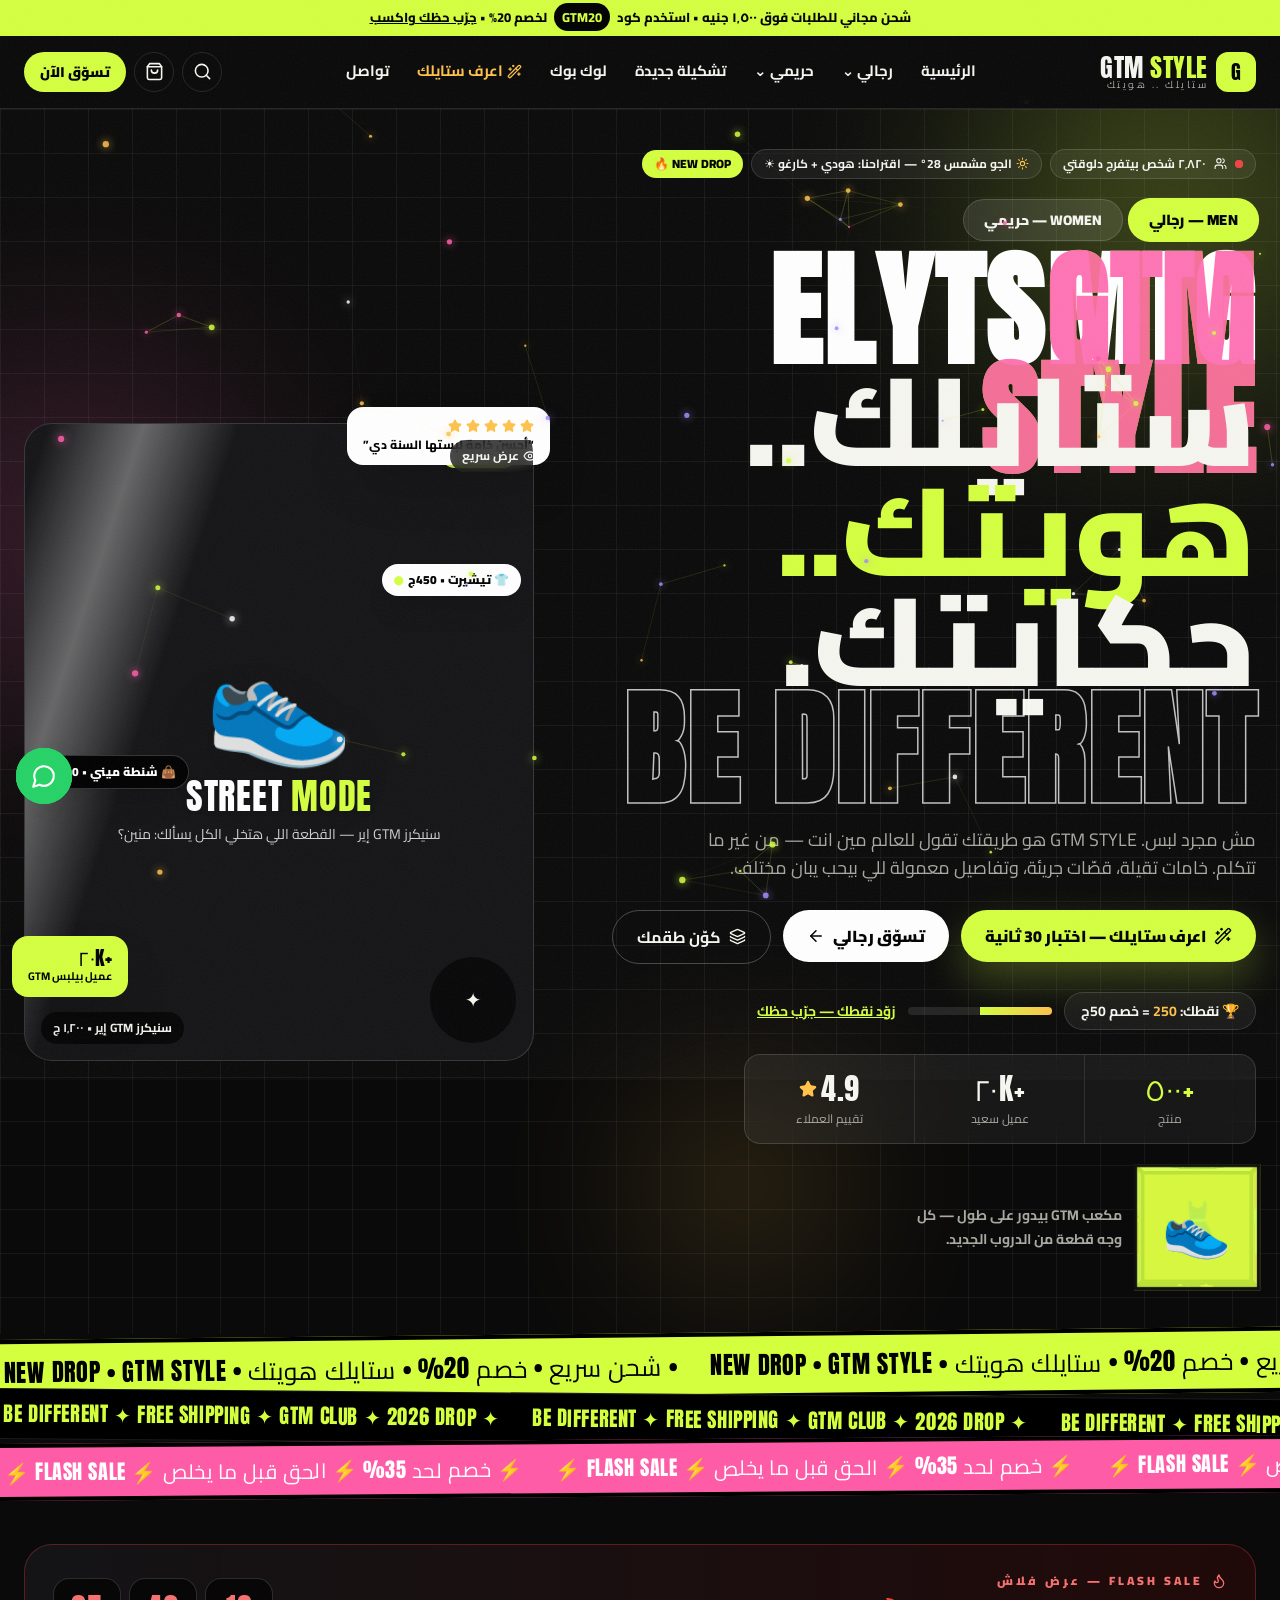
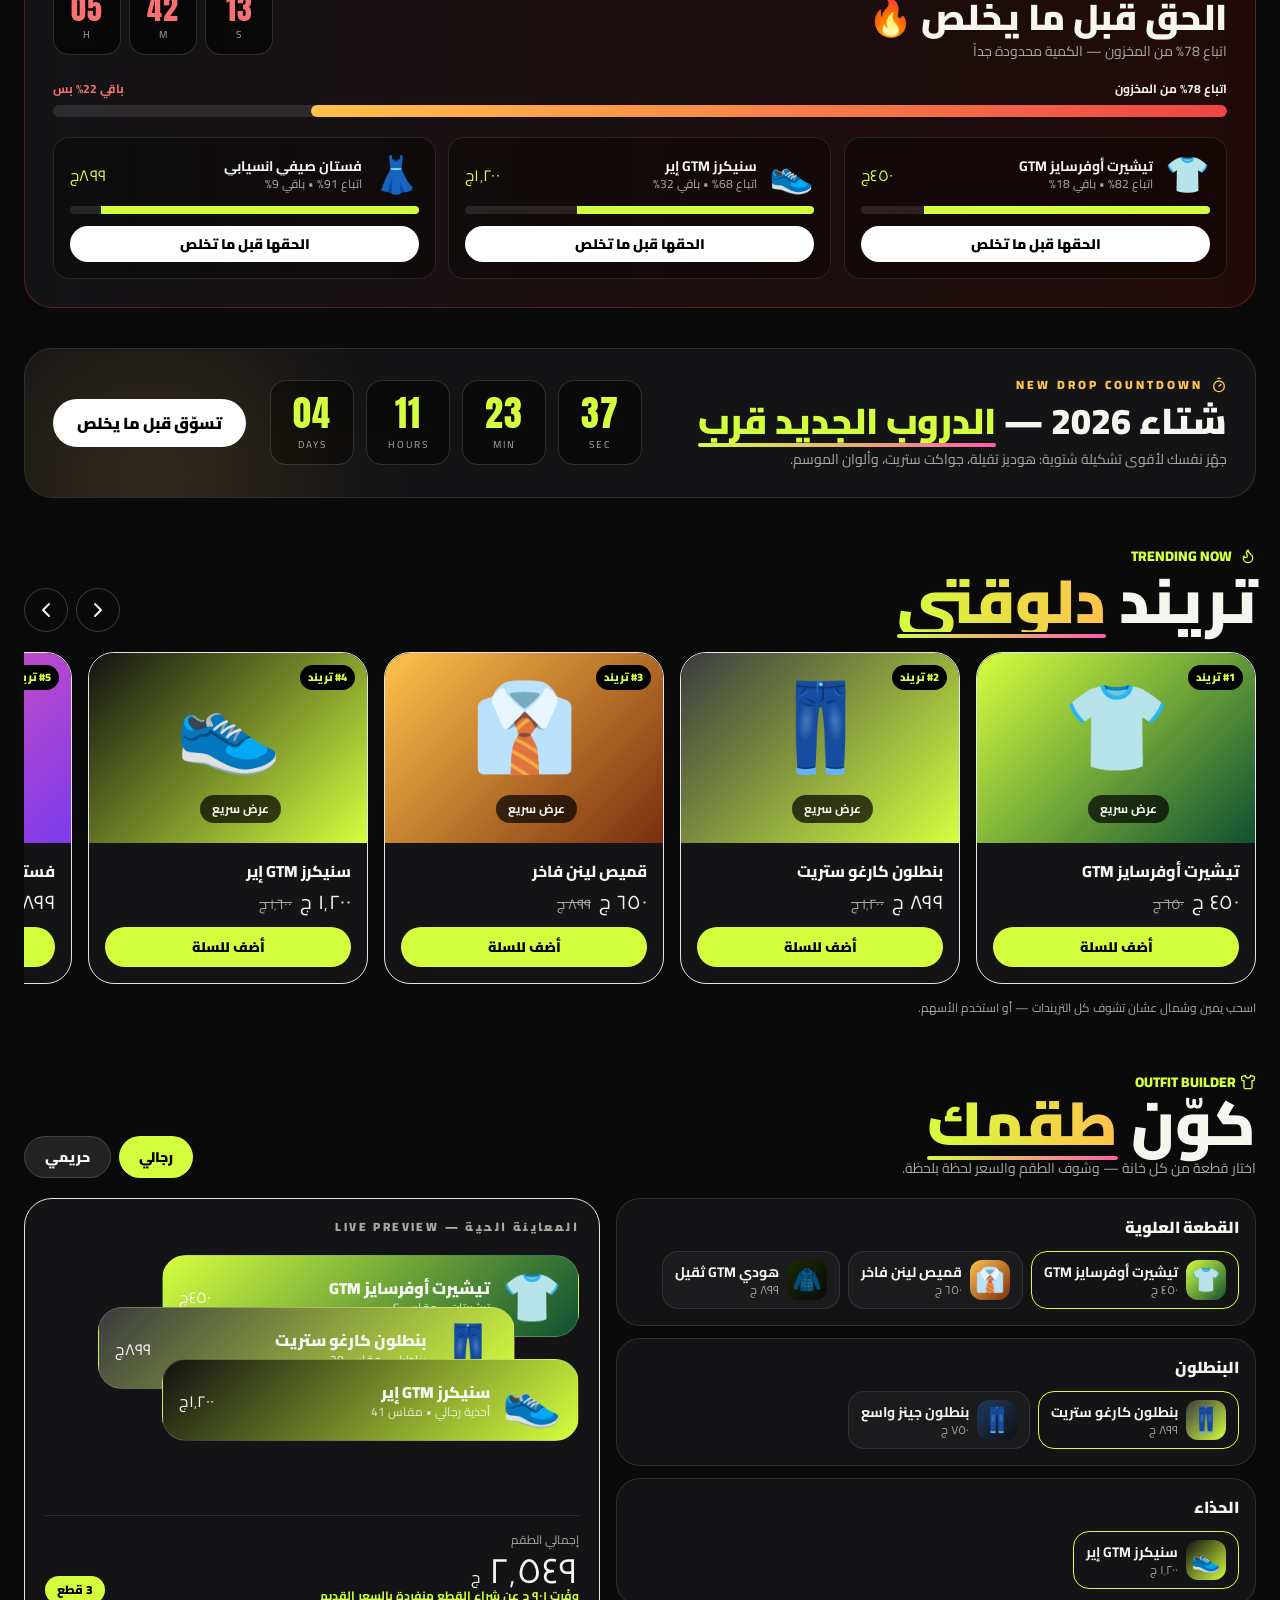
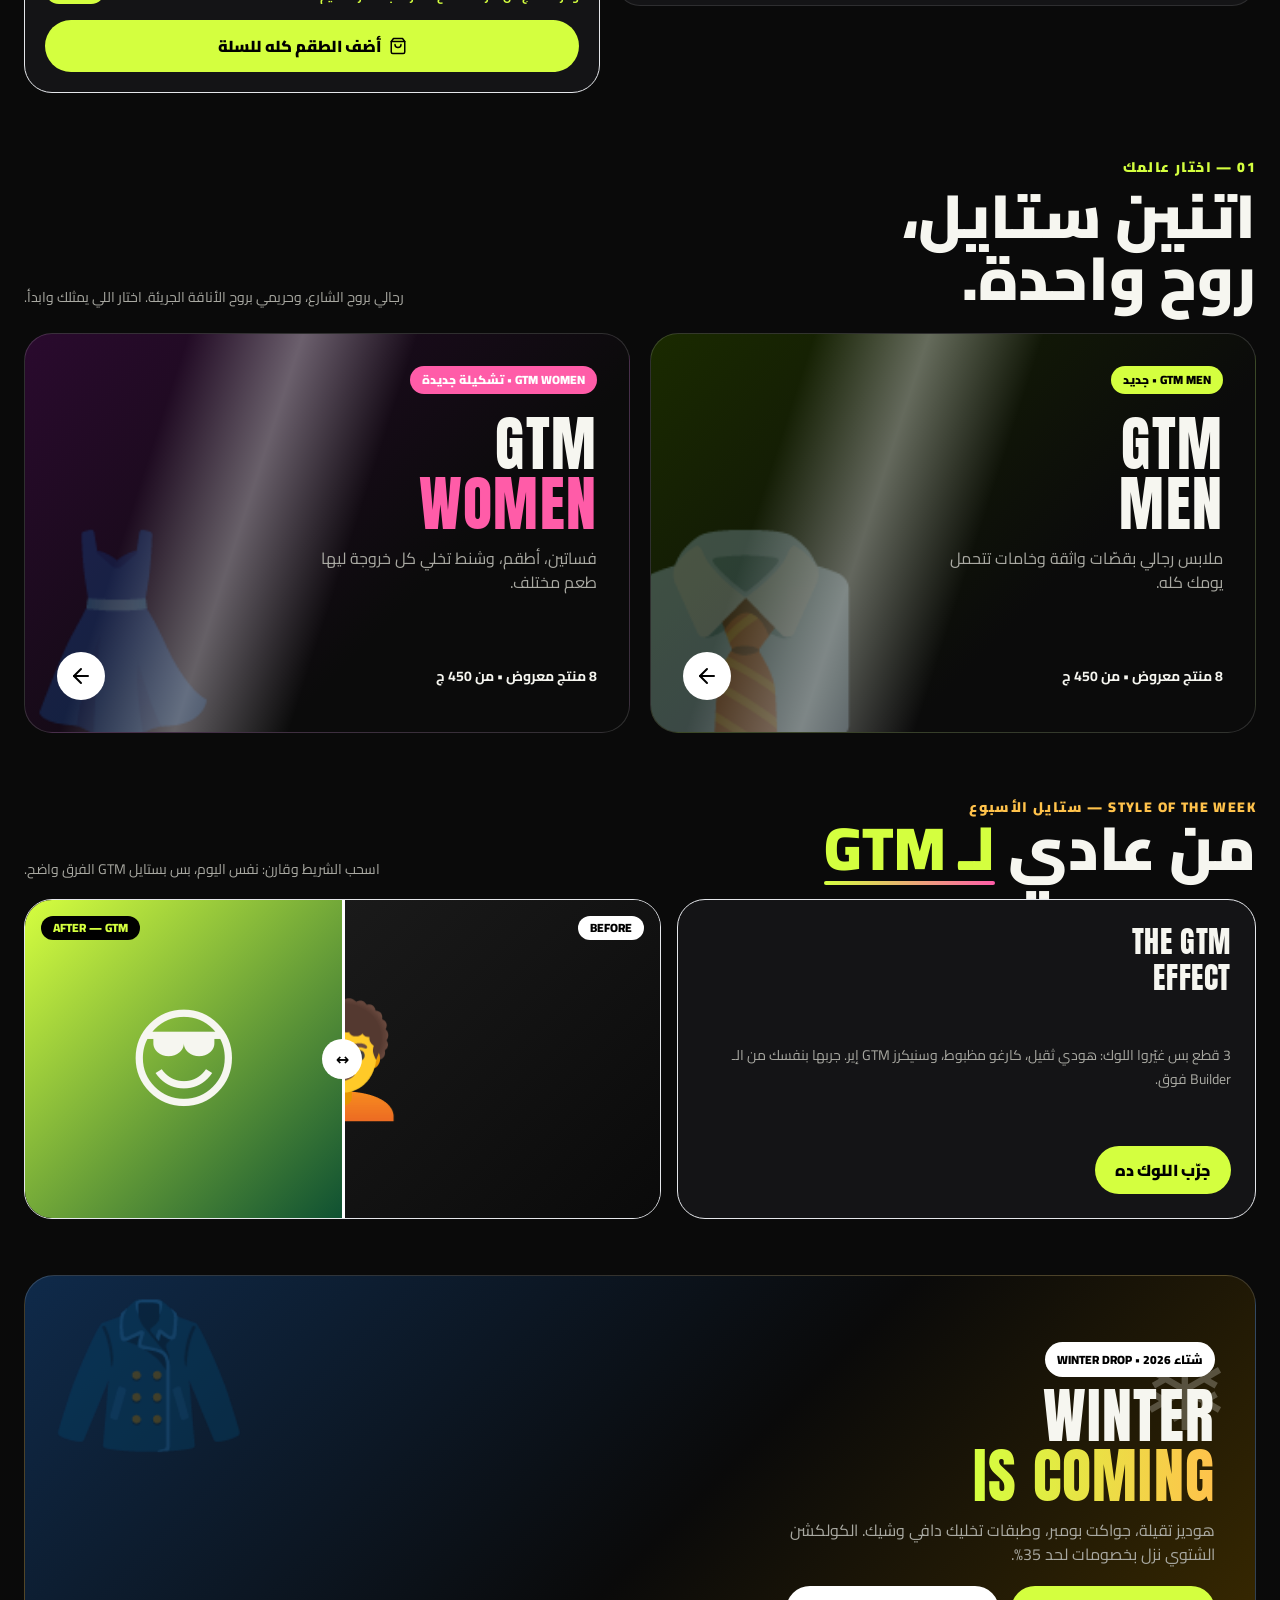
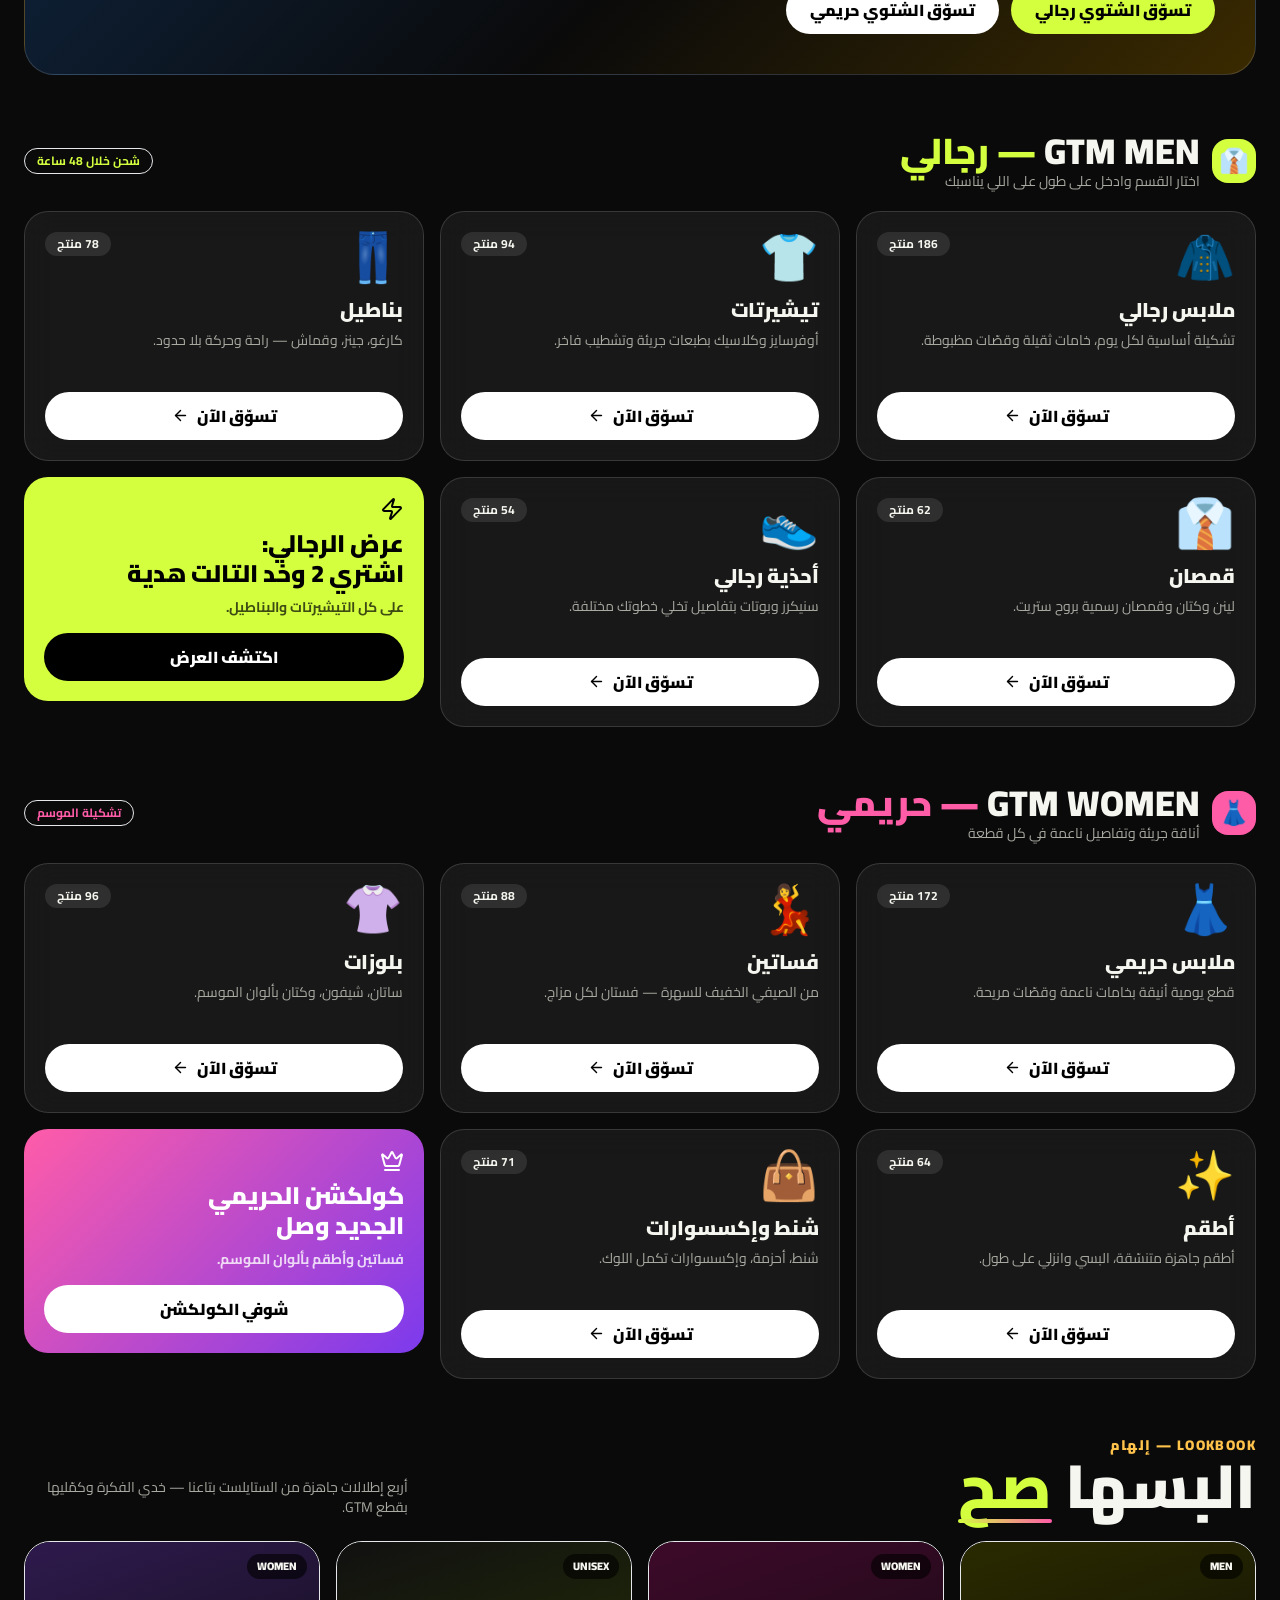
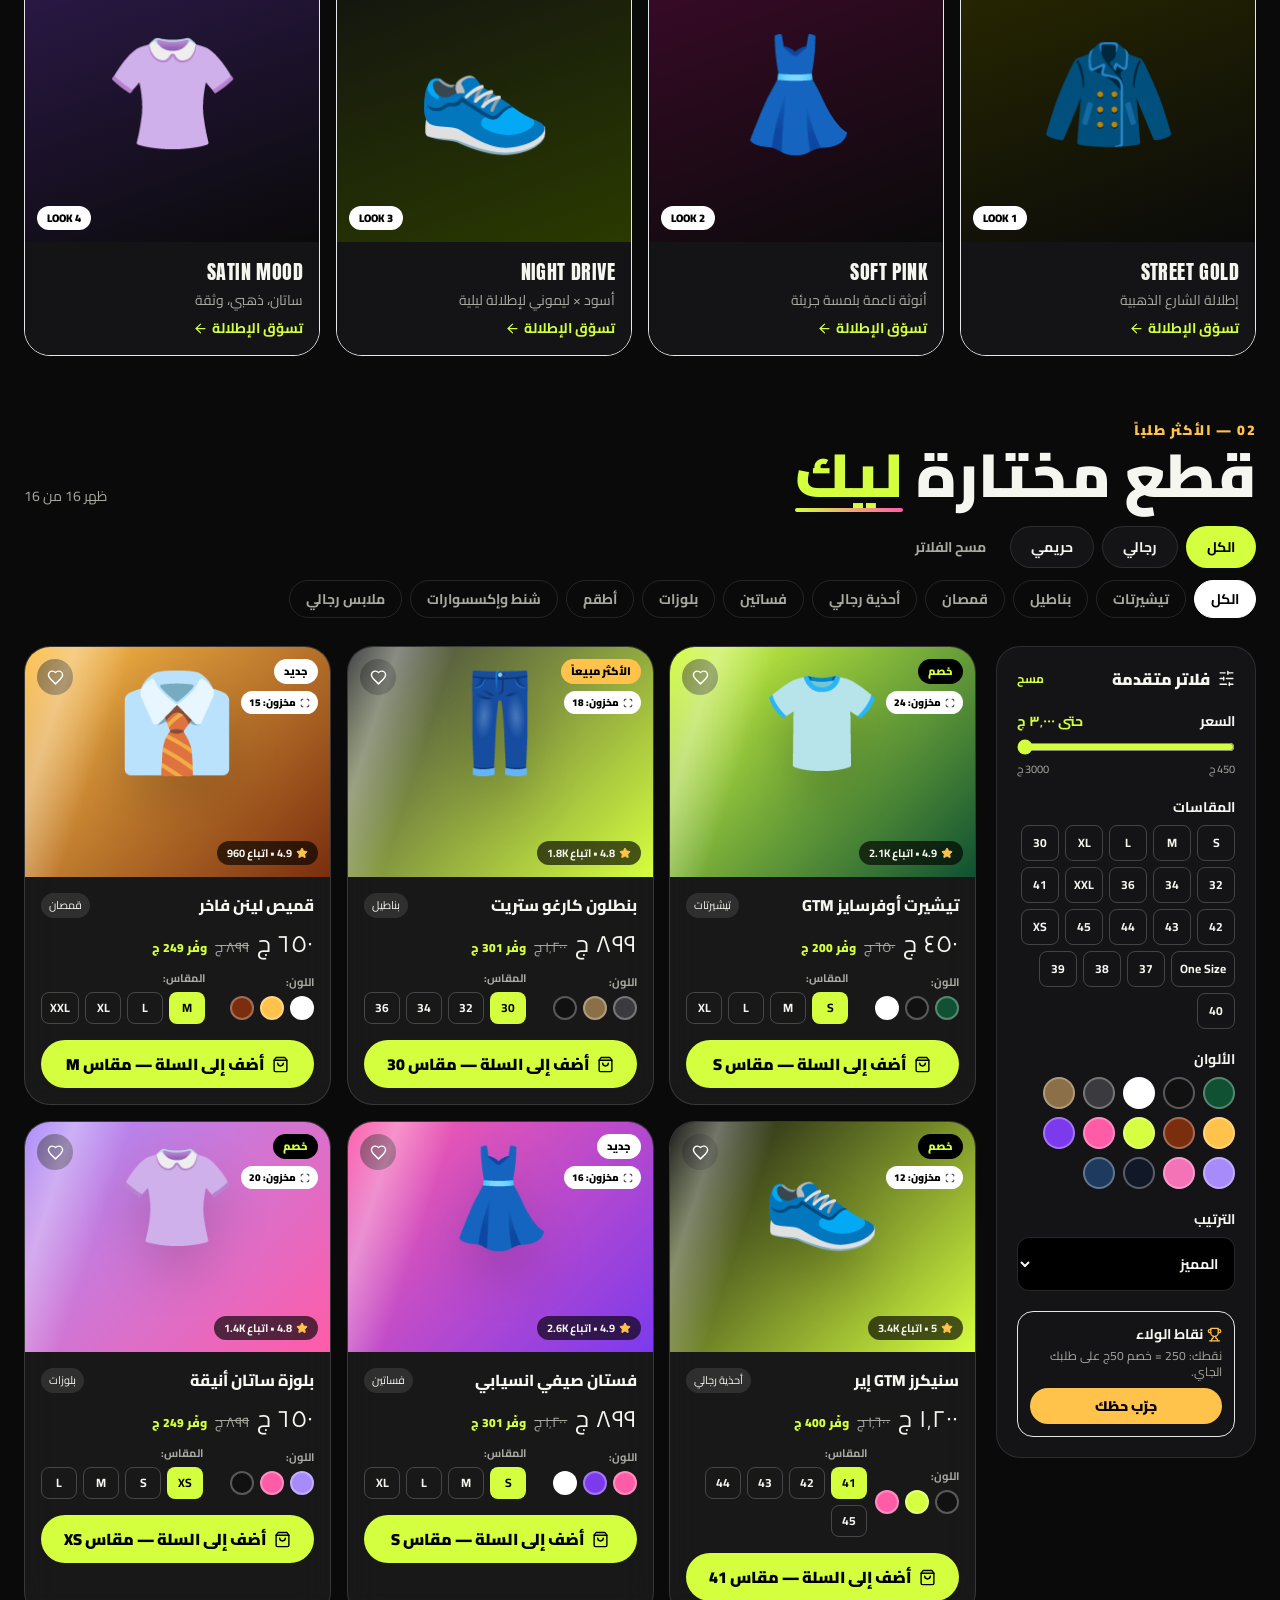
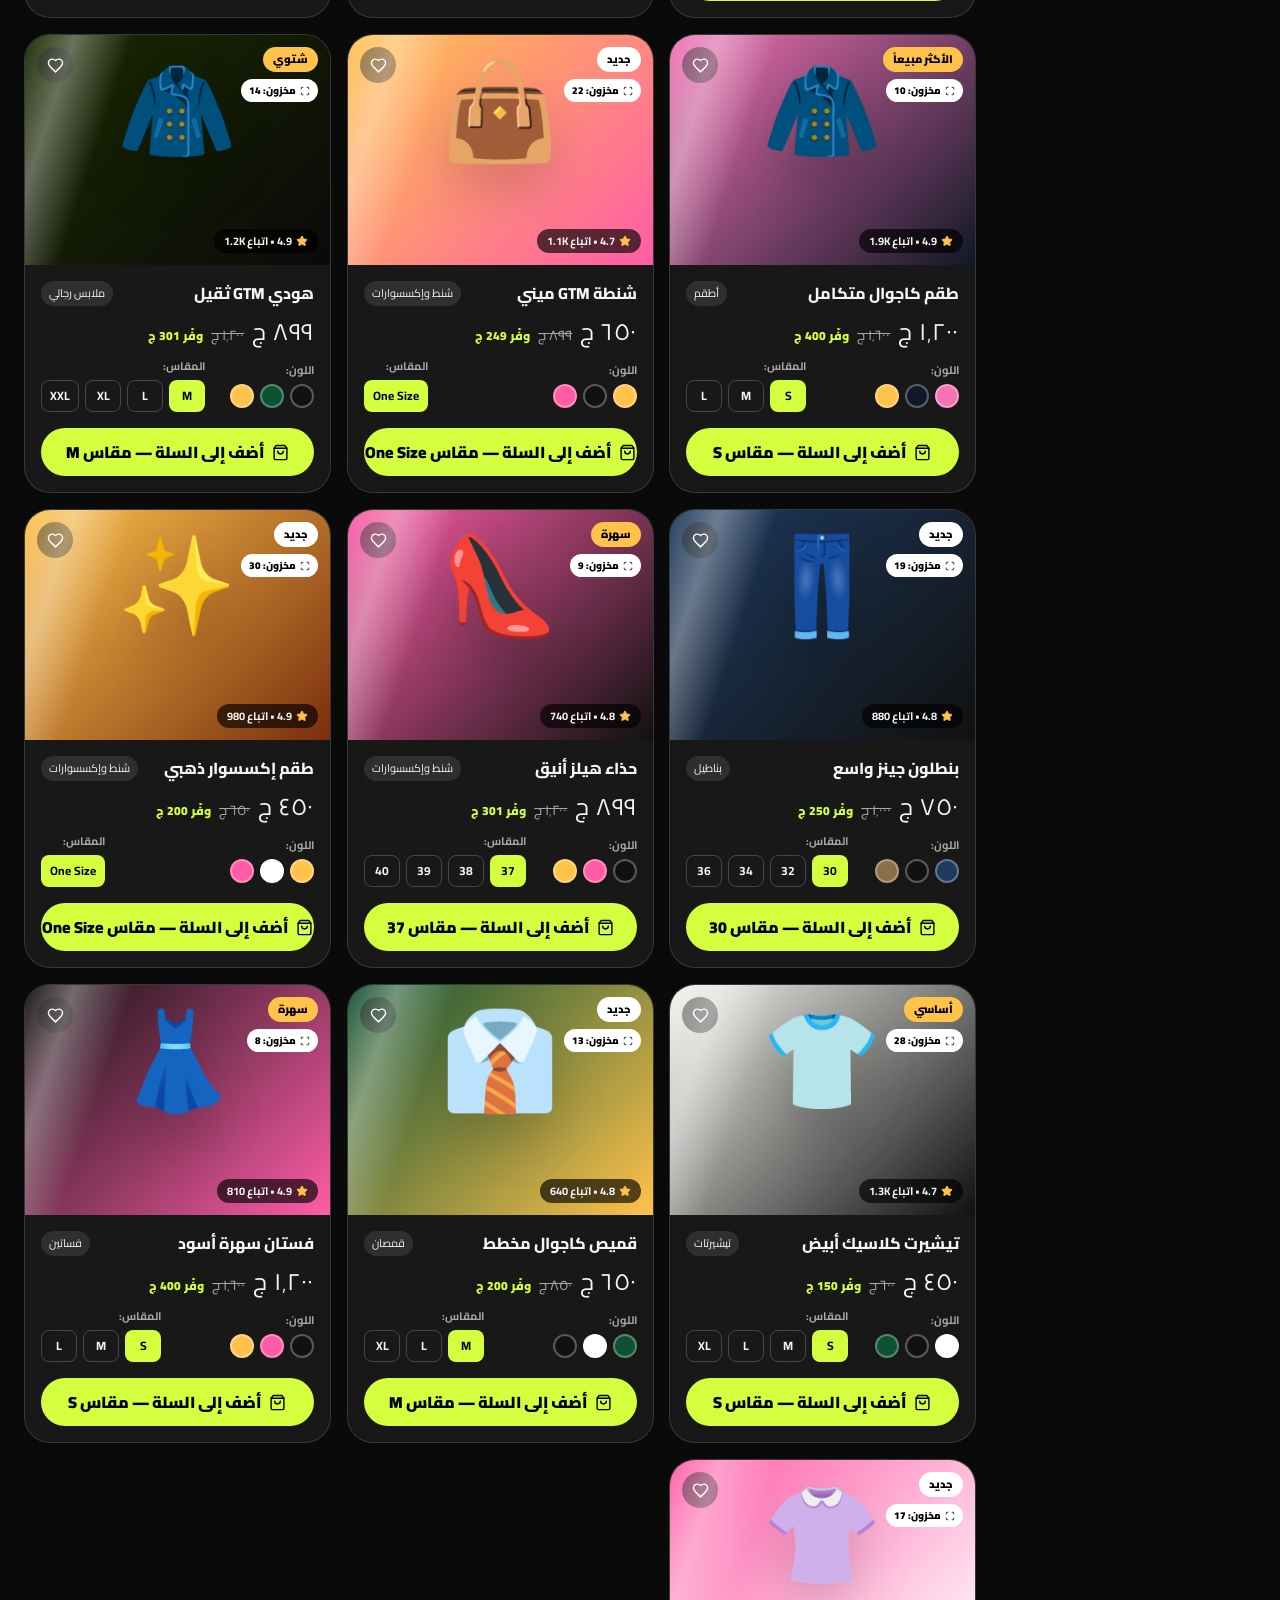
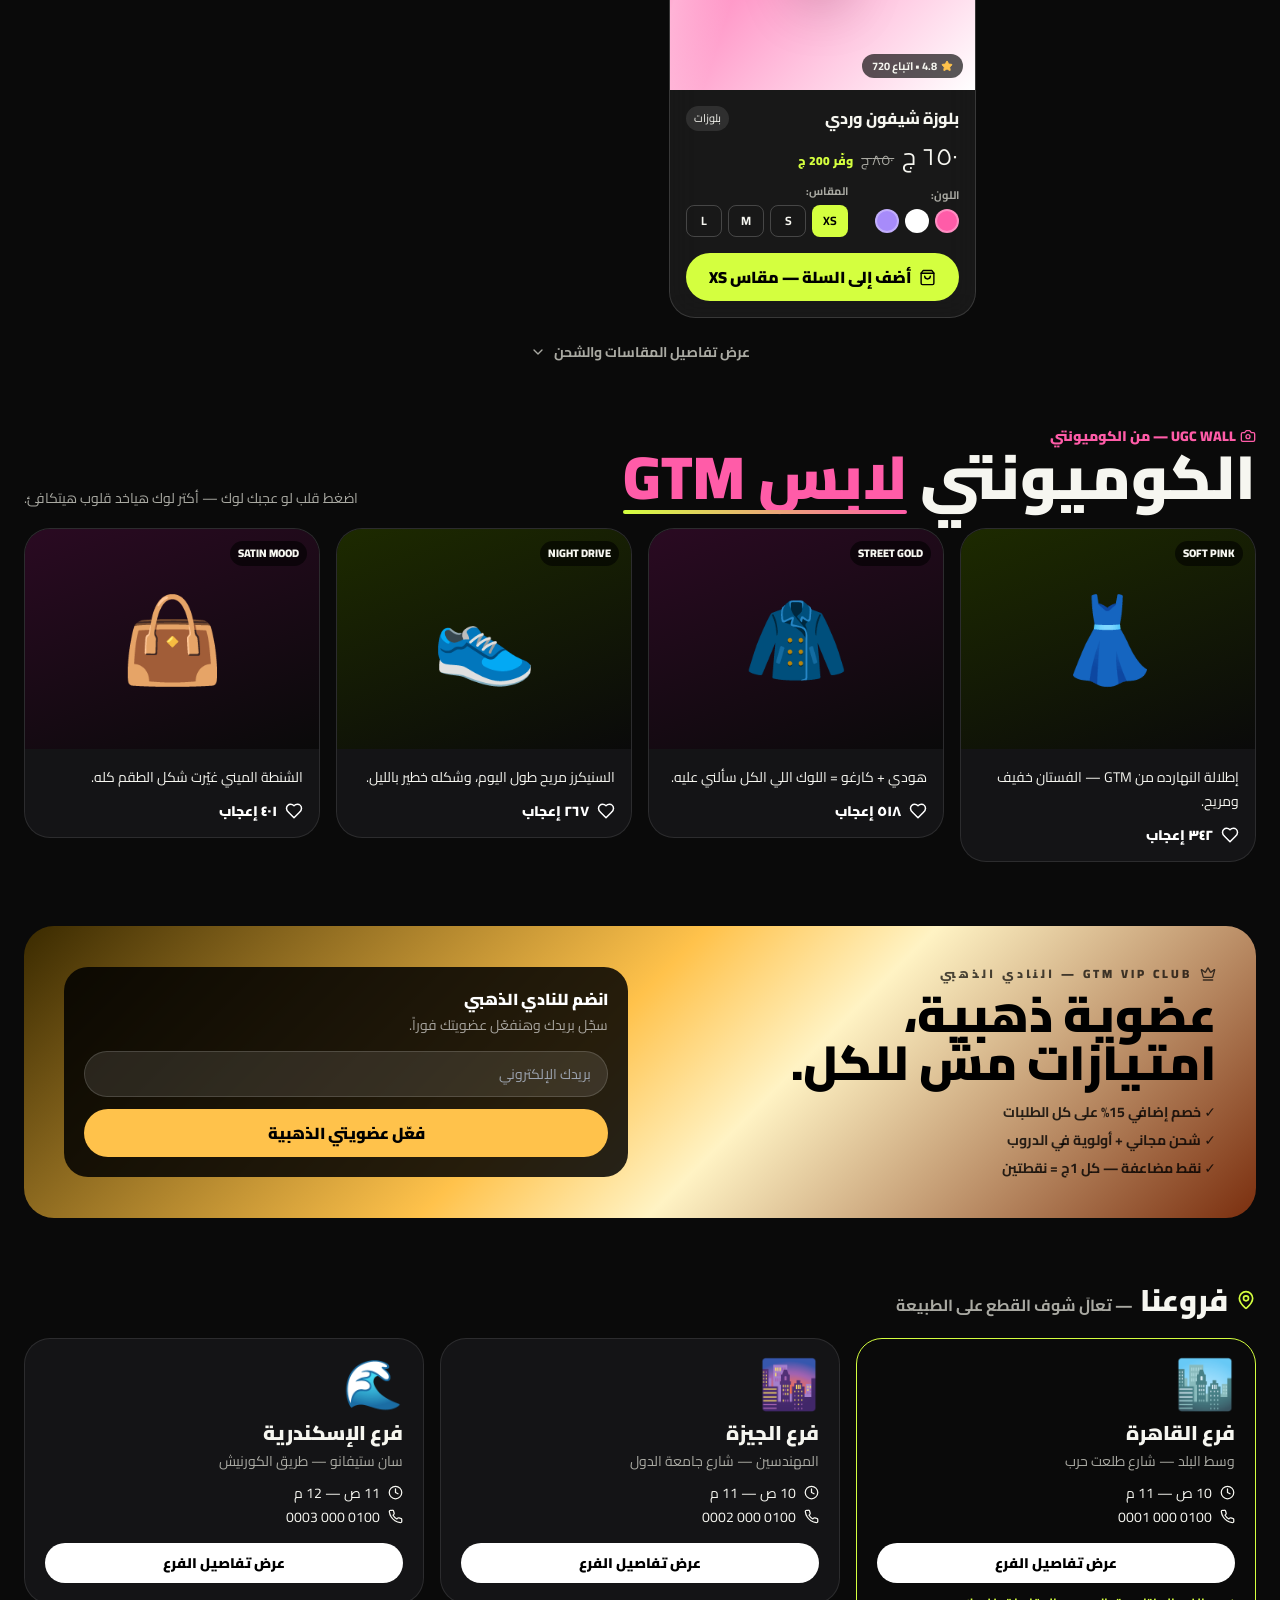
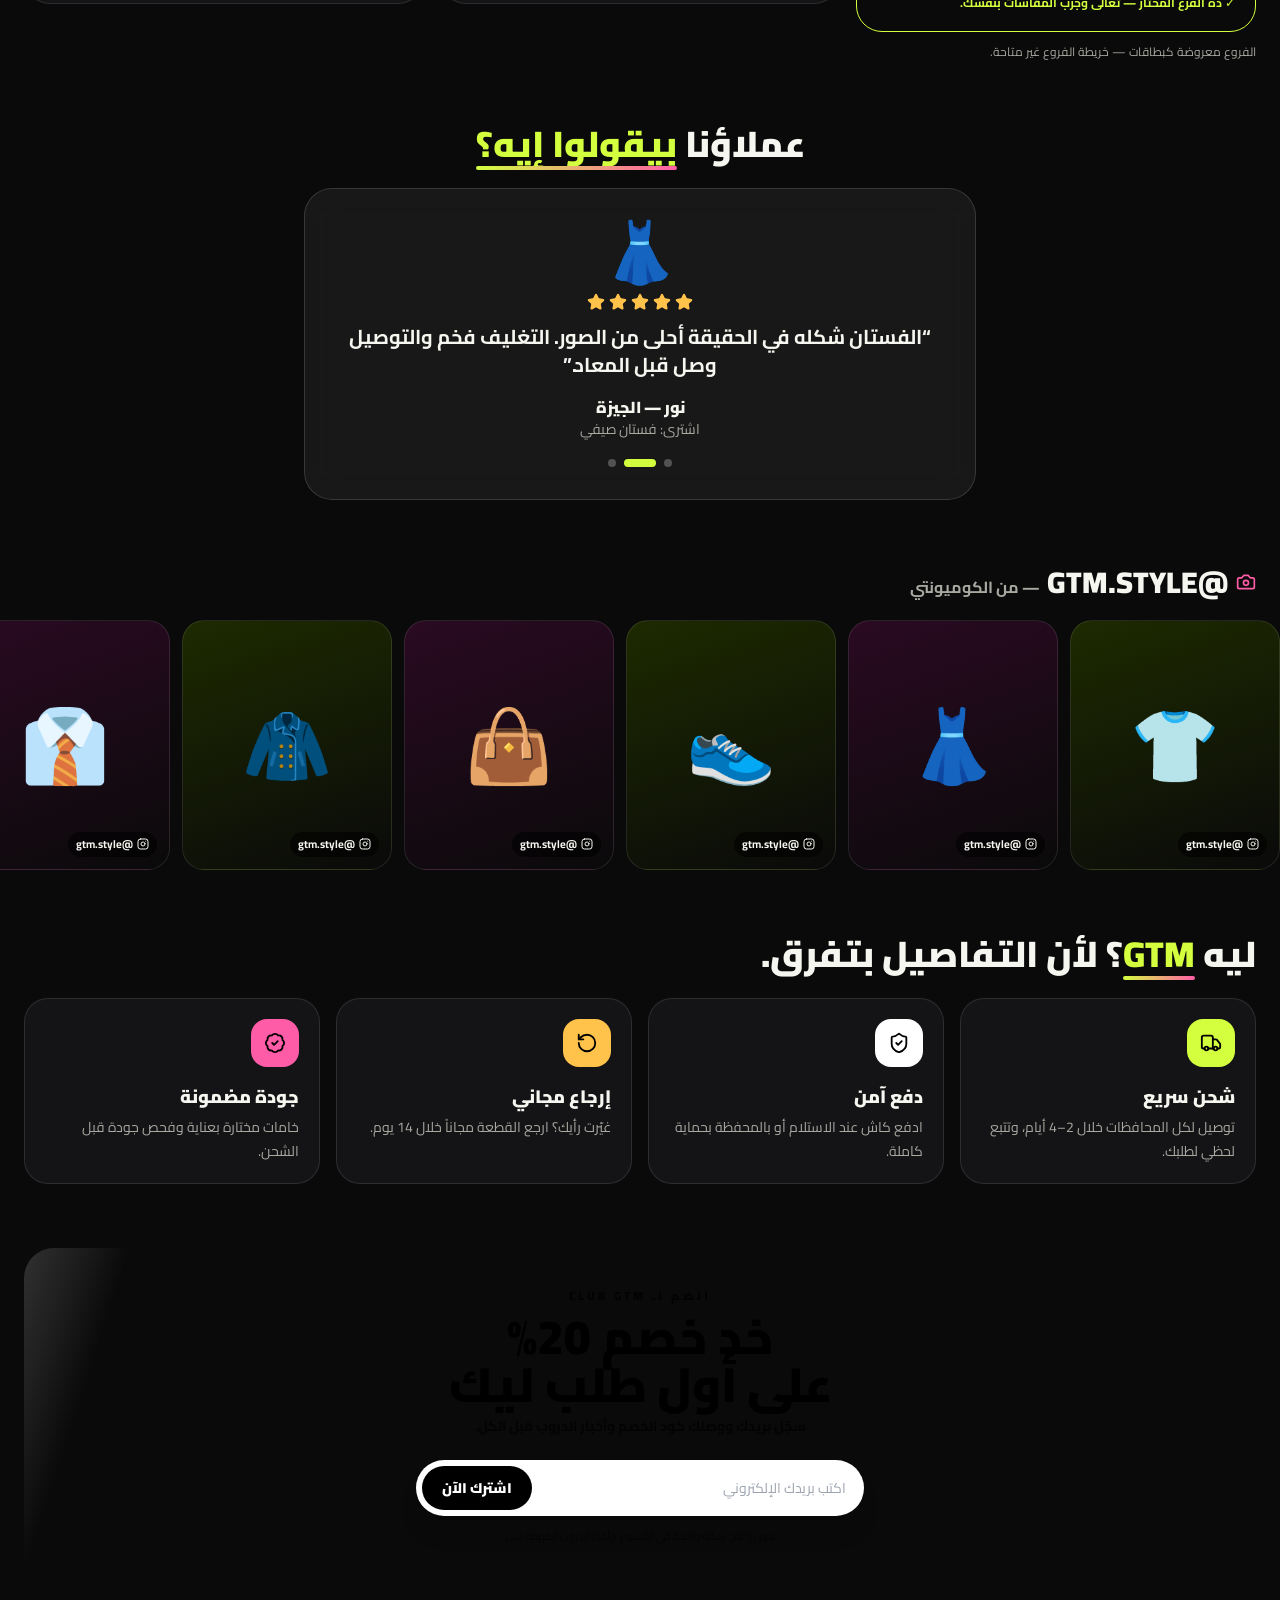
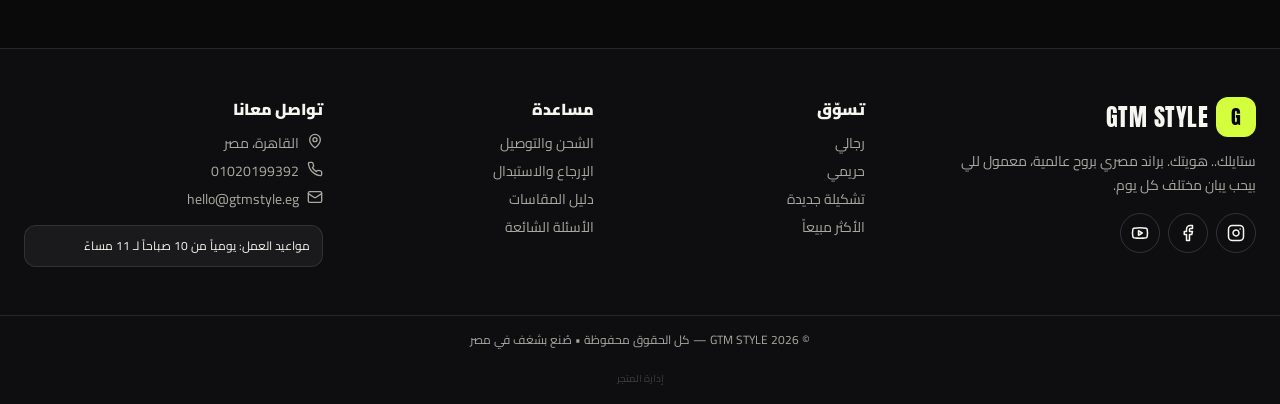
==== index.html @ 3857c2f4 "Update print statement from 'Hello' to 'Goodbye'" ====
<!DOCTYPE html>
<html lang="en">
<head><style>
@font-face {
  font-family: "Optimistic";
  font-style: normal;
  font-weight: 400 600;
  font-display: swap;
  src: url("/fonts/OptimisticAI_VF_Optimized.woff2") format("woff2");
}
@font-face {
  font-family: "Optimistic Mono";
  font-style: normal;
  font-weight: 400;
  font-display: swap;
  src: url("/fonts/OptimisticMono_W_TextRegular.woff2") format("woff2");
}
:where(html) {
  font-family: "Optimistic", system-ui, sans-serif;
}
:where(code, pre, kbd, samp) {
  font-family: "Optimistic Mono", ui-monospace, monospace;
}
</style><style data-metaai-safe-area>:root { scroll-padding-top: var(--safe-area-scroll-padding-top, 0px); }
[data-safe-area-inset-root]::before {
  background: inherit;
  content: "";
  height: var(--safe-area-inset-top, 0px);
  inset: 0 0 auto;
  pointer-events: none;
  position: fixed;
  z-index: 2147483647;
}
</style><script data-metaai-safe-area-runtime>// (c) Meta Platforms, Inc. and affiliates. Confidential and proprietary.

(() => {
  const params = new URLSearchParams(window.location.search);
  const rawInset = params.get('top_inset_px');
  const parsedInset = rawInset !== null && /^\d+$/.test(rawInset)
    ? Number(rawInset)
    : 0;
  const topInset = params.get('has_top_banner') === '1'
    ? Math.min(parsedInset, 256)
    : 0;
  document.documentElement.style.setProperty('--safe-area-inset-top', `${topInset}px`);
  document.documentElement.style.setProperty('--safe-area-scroll-padding-top', `${topInset}px`);

  function observeNavigation() {
    const root = document.getElementById('root');
    if (root === null) return;
    const observed = new Set();
    let scheduled = false;

    function syncScrollPadding() {
      const elements = new Set(root.querySelectorAll('[data-safe-area-sticky-top]'));
      for (const element of observed) {
        if (!elements.has(element)) {
          resizeObserver.unobserve(element);
          observed.delete(element);
        }
      }
      for (const element of elements) {
        if (!observed.has(element)) {
          resizeObserver.observe(element);
          observed.add(element);
        }
      }
      let padding = topInset;
      for (const element of elements) {
        const style = window.getComputedStyle(element);
        if (style.position !== 'sticky' && style.position !== 'fixed') continue;
        const top = Number.parseFloat(style.top);
        if (Number.isFinite(top)) {
          padding = Math.max(padding, top + element.getBoundingClientRect().height);
        }
      }
      document.documentElement.style.setProperty(
        '--safe-area-scroll-padding-top', `${Math.ceil(padding)}px`,
      );
    }

    function scheduleUpdate() {
      if (scheduled) return;
      scheduled = true;
      queueMicrotask(() => {
        scheduled = false;
        syncScrollPadding();
      });
    }

    const resizeObserver = new ResizeObserver(scheduleUpdate);
    const mutationObserver = new MutationObserver(scheduleUpdate);
    mutationObserver.observe(root, {
      attributeFilter: ['class', 'data-safe-area-sticky-top', 'hidden', 'style'],
      attributes: true,
      childList: true,
      subtree: true,
    });
    window.addEventListener('resize', scheduleUpdate);
    scheduleUpdate();
  }

  if (document.readyState === 'loading') {
    document.addEventListener('DOMContentLoaded', observeNavigation, {once: true});
  } else {
    observeNavigation();
  }
})();
</script><script data-metaai-records-guard>// (c) Meta Platforms, Inc. and affiliates. Confidential and proprietary.

// When the records API rejects a write because the app is at its record
// limit, this page answers the next writes itself with the same rejection.
// The answers come after a delay, under an exponential backoff, and one probe
// write goes to the network per backoff window. A new record that the API
// accepts, or a delete that removes a record, ends the backoff. The backoff
// also ends when a write comes 60 s or more after the last window, and no probe
// from the last 60 s is in flight. The state is in memory only.
//
// The compiled-HTML contract checks (`stateful_crud_contract.rs` and
// `stateful_hosted_release.rs`) read this file as part of the app. So it must
// not contain a quoted records action, a browser storage API, the JSON request
// header or encoder, a quoted POST method, a collection argument, or a name
// bound to a quoted word. It must also not call a network function with a
// quoted URL.
(() => {
  const nativeFetch = window.fetch;
  if (typeof nativeFetch !== 'function') return;
  const NativeRequest = window.Request;
  const NativeResponse = window.Response;
  const NativeURL = window.URL;
  const NativePromise = window.Promise;
  const parseJson = JSON.parse;
  const reflectApply = Reflect.apply;
  const startTimer = window.setTimeout.bind(window);
  const stopTimer = window.clearTimeout.bind(window);
  const monotonicNow = window.performance.now.bind(window.performance);

  const CAPACITY_STATUS = 409;
  const CAPACITY_BODY = '{"error":"artifact record limit reached"}';
  const FIRST_WINDOW_MS = 1000;
  const MAX_WINDOW_MS = 60000;
  const LOCAL_ANSWER_DELAY_MS = 500;
  const MAX_TRACKED_RECORDS = 2048;
  const actionName = operation => ['records', operation].join('.');
  const CREATE = actionName('create');
  const PUT = actionName('put');
  const GET = actionName('get');
  const LIST = actionName('list');
  const DELETE = actionName('delete');
  const OBSERVED_ACTIONS = [CREATE, PUT, GET, LIST, DELETE];
  const POST_METHOD = ['PO', 'ST'].join('');
  const LOCAL_HEADERS = [
    [['content', 'type'].join('-'), ['application', 'json'].join('/') + '; charset=utf-8'],
    ['cache-control', 'no-store'],
    ['x-metaai-records-guard', 'capacity'],
  ];

  // `epoch` changes when a window opens or closes. A rejected or accepted write
  // that was sent in an earlier epoch does not change the window, so the writes
  // that were in flight when the limit was reached count as one rejection.
  let streak = 0;
  let windowEndsAt = 0;
  let epoch = 0;
  let activeProbe = null;
  const knownIds = new Set();
  const knownKeys = new Map();

  function recordKey(collection, value) {
    return `${collection}\n${value}`;
  }

  function rememberId(collection, id) {
    if (typeof id !== 'string') return;
    const key = recordKey(collection, id);
    knownIds.delete(key);
    knownIds.add(key);
    if (knownIds.size > MAX_TRACKED_RECORDS) knownIds.delete(knownIds.values().next().value);
  }

  // `savedId` is null when the outcome of the write is unknown. Then the key
  // keeps the id that an earlier answer saved.
  function rememberIdempotencyKey(collection, idempotencyKey, savedId) {
    if (typeof idempotencyKey !== 'string') return;
    const key = recordKey(collection, idempotencyKey);
    const id = savedId ?? knownKeys.get(key) ?? null;
    knownKeys.delete(key);
    knownKeys.set(key, id);
    if (knownKeys.size > MAX_TRACKED_RECORDS) knownKeys.delete(knownKeys.keys().next().value);
  }

  function forgetRecord(savedId) {
    knownIds.delete(savedId);
    for (const [idempotencyKey, keySavedId] of knownKeys) {
      if (keySavedId === savedId) knownKeys.delete(idempotencyKey);
    }
  }

  function forgetId(collection, id) {
    if (typeof id === 'string') forgetRecord(recordKey(collection, id));
  }

  function targetsActions(input, init) {
    const isRequest = input instanceof NativeRequest;
    const method = init?.method ?? (isRequest ? input.method : 'GET');
    if (String(method).toUpperCase() !== POST_METHOD) return false;
    const base = window.location.href;
    const url = isRequest ? input.url : String(input);
    return new NativeURL(url, base).href === new NativeURL('actions', base).href;
  }

  // Returns the body text, a promise of it for a Request body, or null when
  // the body cannot be JSON text.
  function requestBody(input, init) {
    const body = init?.body;
    if (body !== undefined && body !== null) return typeof body === 'string' ? body : null;
    return input instanceof NativeRequest ? input.clone().text() : null;
  }

  function requestSignal(input, init) {
    if (init !== undefined && init !== null && init.signal !== undefined) return init.signal;
    return input instanceof NativeRequest ? input.signal : null;
  }

  function parseAction(text) {
    let payload;
    try {
      payload = parseJson(text);
    } catch {
      return null;
    }
    if (payload === null || typeof payload !== 'object' || Array.isArray(payload)) return null;
    const name = payload.action;
    if (!OBSERVED_ACTIONS.includes(name)) return null;
    const args = payload.args ?? {};
    if (typeof args !== 'object' || Array.isArray(args)) return null;
    const collection = args.collection ?? 'items';
    if (typeof collection !== 'string') return null;
    return {name, args, collection};
  }

  function isWrite(action) {
    return action.name === CREATE || action.name === PUT;
  }

  // The records API accepts these writes at the limit when their record
  // exists: a create that replays a known idempotency key, and a put to a known
  // record. A key or id is known when this page saw its record saved, or sent
  // it in a write whose outcome is unknown.
  function mayStillSucceed(action) {
    if (action.name === CREATE) {
      const idempotencyKey = action.args.idempotency_key;
      return typeof idempotencyKey === 'string'
        && knownKeys.has(recordKey(action.collection, idempotencyKey));
    }
    const id = action.args.id;
    return typeof id === 'string' && knownIds.has(recordKey(action.collection, id));
  }

  function rememberUnknownOutcome(action) {
    if (action.name === CREATE) {
      rememberIdempotencyKey(action.collection, action.args.idempotency_key, null);
    } else {
      rememberId(action.collection, action.args.id);
    }
  }

  // The API rejects a known key or id for capacity only when its record does
  // not exist.
  function revokeExemption(action) {
    if (action.name === PUT) {
      forgetId(action.collection, action.args.id);
      return;
    }
    const key = recordKey(action.collection, action.args.idempotency_key);
    const savedId = knownKeys.get(key);
    knownKeys.delete(key);
    if (typeof savedId === 'string') forgetRecord(savedId);
  }

  // A probe that never settles stops holding writes back after the longest
  // window.
  function windowIsOpen(time) {
    if (time < windowEndsAt) return true;
    return activeProbe !== null && time - activeProbe.startedAt < MAX_WINDOW_MS;
  }

  function openWindow(sentEpoch) {
    if (sentEpoch !== epoch) return;
    streak += 1;
    windowEndsAt = monotonicNow() + Math.min(MAX_WINDOW_MS, FIRST_WINDOW_MS * 2 ** (streak - 1));
    epoch += 1;
  }

  function closeWindow() {
    if (streak === 0) return;
    streak = 0;
    windowEndsAt = 0;
    activeProbe = null;
    epoch += 1;
  }

  // The delay keeps an awaited retry loop from running on every microtask.
  function answerLocally(signal) {
    return new NativePromise((resolve, reject) => {
      if (signal?.aborted) {
        reject(signal.reason);
        return;
      }
      let timer = 0;
      const abort = () => {
        stopTimer(timer);
        reject(signal.reason);
      };
      timer = startTimer(() => {
        signal?.removeEventListener('abort', abort);
        resolve(new NativeResponse(CAPACITY_BODY, {status: CAPACITY_STATUS, headers: LOCAL_HEADERS}));
      }, LOCAL_ANSWER_DELAY_MS);
      signal?.addEventListener('abort', abort, {once: true});
    });
  }

  function responseData(text) {
    try {
      const payload = parseJson(text);
      return payload !== null && typeof payload === 'object' ? payload.data : undefined;
    } catch {
      return undefined;
    }
  }

  function track(action, data) {
    const collection = action.collection;
    switch (action.name) {
      case LIST:
        if (Array.isArray(data?.records)) {
          for (const record of data.records) rememberId(collection, record?.id);
        }
        return;
      case DELETE:
        if (data === true) {
          forgetId(collection, action.args.id);
          closeWindow();
        }
        return;
      case CREATE:
        if (typeof data?.id === 'string') {
          rememberIdempotencyKey(collection, action.args.idempotency_key, recordKey(collection, data.id));
        }
        rememberId(collection, data?.id);
        return;
      default:
        rememberId(collection, data?.id);
    }
  }

  async function observe(action, response, sent) {
    try {
      const status = response.status;
      const succeeded = status >= 200 && status < 300;
      // A write that the API accepts only below the limit proves free space.
      if (succeeded && isWrite(action) && !sent.mayStillSucceed && sent.epoch === epoch) {
        closeWindow();
      }
      const capacityCandidate = status === CAPACITY_STATUS && isWrite(action);
      if (!succeeded && !capacityCandidate) return;
      const text = await response.clone().text();
      if (succeeded) {
        track(action, responseData(text));
      } else if (text === CAPACITY_BODY) {
        if (sent.mayStillSucceed) revokeExemption(action);
        openWindow(sent.epoch);
      }
    } finally {
      if (sent.probe !== null && activeProbe === sent.probe) activeProbe = null;
    }
  }

  function handle(action, send, signal) {
    if (action === null) return send();
    const sent = {epoch, mayStillSucceed: false, probe: null};
    if (isWrite(action)) {
      sent.mayStillSucceed = mayStillSucceed(action);
      if (streak > 0 && !sent.mayStillSucceed) {
        const time = monotonicNow();
        if (windowIsOpen(time)) return answerLocally(signal);
        if (time - windowEndsAt < MAX_WINDOW_MS) {
          activeProbe = {startedAt: time};
          sent.probe = activeProbe;
        } else {
          // Another client or the agent can free space where this page cannot
          // see it. So after a quiet period the write goes out as a normal write.
          closeWindow();
          sent.epoch = epoch;
        }
      }
    }
    return send().then(
      response => observe(action, response, sent).then(() => response, () => response),
      error => {
        if (sent.probe !== null && activeProbe === sent.probe) activeProbe = null;
        // A write that fails or is aborted after it is sent can still save its
        // record.
        if (isWrite(action)) rememberUnknownOutcome(action);
        throw error;
      },
    );
  }

  function guardedFetch(input, init) {
    const self = this;
    const args = arguments;
    const send = () => reflectApply(nativeFetch, self, args);
    let body;
    let signal;
    try {
      if (!targetsActions(input, init)) return send();
      body = requestBody(input, init);
      signal = requestSignal(input, init);
    } catch {
      return send();
    }
    if (body === null) return send();
    if (typeof body === 'string') return handle(parseAction(body), send, signal);
    return body.then(text => handle(parseAction(text), send, signal), () => send());
  }

  try {
    window.fetch = guardedFetch;
  } catch {
    // A page that made the network function read-only keeps its own function.
  }
})();
</script><script data-metaai-app-links>(()=>{var W=Object.defineProperty;var o=(t,n)=>W(t,"name",{value:n,configurable:!0});(()=>{const t=window.open,n=window.fetch,r=HTMLAnchorElement.prototype.click,i=Event.prototype.preventDefault,c=Event.prototype.stopPropagation,f=Event.prototype.stopImmediatePropagation,a=Object.getOwnPropertyDescriptor(Event.prototype,"defaultPrevented").get,u=Object.getOwnPropertyDescriptor(Event.prototype,"cancelBubble"),h="/__metaai/blobs/",x=4e3,g=new WeakMap,E=new WeakSet,s=[];let l=null,b=null,m=null,d=null;function p(t){if(typeof t!="string"||t.trim()==="")return null;let e;try{e=new URL(t,document.baseURI)}catch{return null}return(e.protocol==="http:"||e.protocol==="https:")&&e.origin===window.location.origin?e:null}o(p,"sameAppUrl");function k(t){const e=t.trim(),n=e.toLowerCase();return n===""||n==="_self"||n==="_parent"||n==="_top"?!1:![...document.getElementsByName(e)].some(t=>/^(IFRAME|OBJECT|EMBED)$/.test(t.tagName))}o(k,"opensNewContext");function T(t){return/^\/(__metaai|api|assets)\//.test(t.pathname)}o(T,"isFileRoute");function M(t){const e=new URL(window.location.href);return t.hash!==""&&!/^#!?\//.test(t.hash)&&t.pathname===e.pathname&&t.search===e.search}o(M,"samePage");function R(t){return(t.querySelector("img[alt]")?.getAttribute("alt")||t.getAttribute("aria-label")||t.textContent||"").trim().slice(0,200)}o(R,"labelFor");function y(t,e){const n=document.createElement(t);return n.style.cssText=e,n}o(y,"styled");function P(t){const e=Uint8Array.from(atob(t.replace(/-/g,"+").replace(/_/g,"/")),t=>t.charCodeAt(0));return new TextDecoder("utf-8",{fatal:!0}).decode(e)}o(P,"textOf");function S(t){let e={disposition:t.searchParams.get("disposition")};try{const n=t.searchParams.get("token");n&&t.pathname.startsWith(h)&&(e=JSON.parse(P(n.split(".")[0]))||e)}catch{}return e.disposition==="attachment"}o(S,"isAttachment");function D(){try{const t=document.querySelectorAll(":modal");return t[t.length-1]||document.body}catch{return document.body}}o(D,"layerHost");function H(t,e){d===null&&(d=y("div","position:fixed;width:1px;height:1px;margin:-1px;padding:0;border:0;overflow:hidden;clip-path:inset(50%);white-space:nowrap;"),d.setAttribute("role","status"),d.setAttribute("data-metaai-link-status","")),d.parentNode!==e&&e.append(d);const n=d;n.textContent="",window.setTimeout(()=>{n.textContent=t},100)}o(H,"announce");function N(){b?.remove();const t=D();m?.isConnected||(m=document.createElement("style"),m.textContent="[data-metaai-link-note]::backdrop{display:none!important;background:none!important;backdrop-filter:none!important}",(document.head||document.documentElement).append(m));const e="This app cannot open its pages in a new tab.",n=y("div","position:fixed;inset:auto 16px calc(var(--safe-area-inset-bottom, 0px) + 24px);z-index:2147483647;box-sizing:border-box;width:auto;height:auto;max-width:360px;margin:0 auto;padding:12px 16px;border:0;border-radius:10px;background:rgba(17,17,17,0.92);color:#fff;font:400 14px/1.4 system-ui,sans-serif;text-align:center;overflow:visible;pointer-events:none;");n.setAttribute("data-metaai-link-note",""),n.setAttribute("aria-hidden","true"),n.textContent=e;const r=typeof n.showPopover=="function";r&&n.setAttribute("popover","manual"),t.append(n),r&&n.showPopover(),b=n,H(e,t),window.setTimeout(()=>{n.remove(),b===n&&(b=null)},x)}o(N,"showNote");function O(t){for(const e of t)if(!(!(e instanceof Element)||e===document.body||!e.isConnected||typeof e.focus!="function")&&(e.focus({preventScroll:!0}),document.activeElement===e))return}o(O,"focusBack");function w(){if(l===null)return;const{root:t,opener:e,before:n}=l;l=null,t.open&&t.close(),t.remove(),O([e,n,...s.slice().reverse()])}o(w,"closeViewer");function A(t,e,n){const r=document.activeElement;w();const c=typeof HTMLDialogElement=="function"&&typeof HTMLDialogElement.prototype.showModal=="function",f="var(--safe-area-inset-top, 0px)",a=y(c?"dialog":"div",`position:fixed;inset:0;z-index:2147483647;display:flex;flex-direction:column;align-items:center;justify-content:center;gap:16px;box-sizing:border-box;width:100%;height:100%;max-width:none;max-height:none;margin:0;border:0;padding:calc(${f} + 68px) 16px 24px;background:rgba(0,0,0,0.88);color:#fff;overflow:hidden;overscroll-behavior:contain;pointer-events:auto;`);a.setAttribute("data-metaai-file-viewer",""),a.setAttribute("aria-label",e||"File"),c||(a.setAttribute("role","dialog"),a.setAttribute("aria-modal","true"));const u=y("button",`position:absolute;top:calc(${f} + 12px);right:12px;width:44px;height:44px;padding:0;border:0;border-radius:22px;background:rgba(255,255,255,0.18);color:#fff;font:400 28px/44px system-ui,sans-serif;cursor:pointer;pointer-events:auto;`);u.type="button",u.textContent="\xD7",u.setAttribute("aria-label","Close"),u.setAttribute("data-metaai-file-viewer-close","");const h=y("img","display:block;flex:0 1 auto;min-height:0;max-width:100%;max-height:100%;object-fit:contain;border-radius:4px;");h.alt=e,h.addEventListener("error",()=>{const t=y("p","margin:0;font:400 15px/1.4 system-ui,sans-serif;text-align:center;");t.textContent="This file cannot be shown here.",h.replaceWith(t)},{once:!0}),h.src=t,a.append(u,h),a.addEventListener("cancel",t=>{Reflect.apply(i,t,[]),l?.root===a&&w()}),a.addEventListener("close",()=>{l?.root===a&&w()}),l={root:a,opener:n,before:r},document.body.append(a),c&&a.showModal(),u.focus({preventScroll:!0})}o(A,"showViewer");function F(t,e,r){const i=new AbortController;Reflect.apply(n,window,[t.href,{signal:i.signal}]).then(n=>{i.abort(),n.ok?window.location.assign(t.href):A(t.href,e,r)},()=>A(t.href,e,r))}o(F,"download");function C(t,e,n){T(t)?S(t)?F(t,e,n):A(t.href,e,n):M(t)?window.location.hash=t.hash:N()}o(C,"openOutside");function _(n,r){let i=null,c=0,f=n.href;const a=o(e=>{try{const n=p(String(e));if(n===null){i!==null&&l===i&&w(),i=null,c=0,Reflect.apply(t,window,[String(e)]);return}const a=l;C(n,"",r),i=l!==a?l:null,c=i===null?Date.now()+x:0,f=n.href}catch{}},"go"),u={get href(){return f},set href(t){a(t)},assign:a,replace:a,reload(){},toString:o(()=>f,"toString")};return a(n.href),{opener:null,get closed(){return i!==null?l!==i:Date.now()>=c},get location(){return u},set location(t){a(t)},focus(){},blur(){},close(){i!==null&&l===i&&w(),i=null,c=0},postMessage(){},addEventListener(){},removeEventListener(){}}}o(_,"standIn");function B(t){if(l===null)return!1;const e=t.relatedTarget;return t.composedPath().includes(l.root)||e instanceof Node&&l.root.contains(e)}o(B,"insideViewer");function I(t){const e=[...l.root.querySelectorAll("button, a[href]")],n=e.indexOf(document.activeElement);(t.shiftKey?e[n<=0?e.length-1:n-1]:e[n<0||n===e.length-1?0:n+1])?.focus()}o(I,"moveFocus");function U(t){try{if(l!==null&&!l.root.isConnected&&(l=null),l===null){t.type==="focusin"&&t.target instanceof Element&&s[s.length-1]!==t.target&&(s.push(t.target),s.length>5&&s.shift());return}if(t.type==="keydown"&&(t.key==="Escape"||t.key==="Tab")){Reflect.apply(i,t,[]),Reflect.apply(f,t,[]),t.key==="Escape"?w():I(t);return}if(!B(t)||(Reflect.apply(f,t,[]),t.type!=="click"))return;if(t.detail>1){Reflect.apply(i,t,[]);return}const e=t.target;(e===l.root||e instanceof Element&&e.closest("[data-metaai-file-viewer-close]"))&&w()}catch{}}o(U,"shield");function $(t,e){return t instanceof HTMLInputElement?/^(checkbox|radio|file|color)$/.test(t.type)||/^(submit|reset|image)$/.test(t.type)&&t.form!==null:t instanceof HTMLButtonElement?t.type!=="button"&&t.form!==null:t instanceof HTMLLabelElement?t.control!==null&&!t.control.contains(e):t instanceof HTMLMediaElement?t.controls:t instanceof HTMLElement&&t.tagName==="SUMMARY"&&t.parentElement?.tagName==="DETAILS"}o($,"ownClickAction");function j(t){for(const e of t){if(e instanceof Element&&e.matches("a[href], area[href]"))return e;if($(e,t[0]))return null}return null}o(j,"anchorFor");function V(t){const e=g.get(t);if(!(e===void 0||e.held)){g.delete(t);try{if(e.host.removeEventListener(t.type,e.last),Reflect.apply(a,t,[]))return;e.done=!0,Reflect.apply(i,t,[]),C(e.url,e.label,e.opener)}catch{}}}o(V,"decide");function z(t){const e=g.get(t);if(e!==void 0){g.delete(t);try{e.host.removeEventListener(t.type,e.last),e.held&&!e.appCancelled&&C(e.url,e.label,e.opener)}catch{}}}o(z,"settle");function K(t,n){const r=[];for(const i of t)try{const t=i[n];if(typeof t!="function"||E.has(t))continue;const c=o(function(...e){const n=Reflect.apply(t,this,e),r=n===!1?g.get(e[0]):void 0;return r&&(r.appCancelled=!0),n},"wrapper");E.add(c),i[n]=c,r.push(()=>{i[n]===c&&(i[n]=t)})}catch{}return()=>r.forEach(t=>t())}o(K,"watchHandlers");function L(t,n,r,h,x,E){const s={url:n,label:r,opener:h,host:x,held:!1,done:!1,appCancelled:!1,last:null};s.last=e=>{e===t&&V(t)},g.set(t,s),x.addEventListener(t.type,s.last);const l=K(E,`on${t.type}`),b=o(()=>{l(),z(t)},"end");window.setTimeout(b,0);const m=o(()=>{s.held||s.done||g.get(t)!==s||(s.held=!0,Reflect.apply(a,t,[])?s.appCancelled=!0:Reflect.apply(i,t,[]))},"hold"),d=o(t=>s.held||s.done?s.appCancelled:Reflect.apply(a,t,[]),"appView"),p=o((e,n)=>Object.defineProperty(t,e,{configurable:!0,...n}),"define");return p("stopPropagation",{writable:!0,value(){return m(),Reflect.apply(c,this,arguments)}}),p("stopImmediatePropagation",{writable:!0,value(){return m(),Reflect.apply(f,this,arguments)}}),p("preventDefault",{writable:!0,value(){return s.appCancelled=!0,Reflect.apply(i,this,arguments)}}),p("defaultPrevented",{get(){return d(this)}}),p("returnValue",{get(){return!d(this)},set(t){t||(s.appCancelled=!0,Reflect.apply(i,this,[]))}}),u?.get&&u.set&&p("cancelBubble",{get(){return Reflect.apply(u.get,this,[])},set(t){t&&m(),Reflect.apply(u.set,this,[t])}}),b}o(L,"track");function v(t){try{if(!t.cancelable||t.button!==(t.type==="auxclick"?1:0))return;const e=t.composedPath(),n=j(e);if(!n||n.hasAttribute("download")||n.isContentEditable||!t.bubbles&&e[0]!==n)return;const r=p(n.getAttribute("href"));if(r===null)return;(t.type==="auxclick"||t.ctrlKey||t.metaKey||t.shiftKey||k(n.getAttribute("target")||""))&&L(t,r,R(n),n,t.bubbles?window:n,e)}catch{}}o(v,"remember");try{for(const t of["pointerdown","pointerup","mousedown","mouseup","touchstart","touchend","click","auxclick","dblclick","focusin","focusout","keydown","keyup"])window.addEventListener(t,U,!0);window.addEventListener("click",v,!0),window.addEventListener("auxclick",v,!0),window.open=o(function(n,r){try{const t=r==null?"":String(r);if(t.trim()===""||k(t)){const t=p(n==null?"":String(n));if(t!==null)return _(t,document.activeElement)}}catch{}return Reflect.apply(t,this,arguments)},"open"),HTMLAnchorElement.prototype.click=o(function(){try{if(!this.isConnected&&!this.hasAttribute("download")){const t=p(this.getAttribute("href"));if(t!==null&&k(this.getAttribute("target")||"")){const e=new MouseEvent("click",{bubbles:!0,cancelable:!0,composed:!0,view:window}),n=[];for(let t=this;t!==null;t=t.parentNode)n.push(t);const r=L(e,t,R(this),document.activeElement,this.getRootNode(),n);this.dispatchEvent(e),r();return}}}catch{}return Reflect.apply(r,this,arguments)},"click")}catch{}})();})();
</script>
  <meta charset="UTF-8">
  <meta name="viewport" content="width=device-width, initial-scale=1">
  <title>React Artifact</title>
  <script>(function installDevicePermissionRuntime() {
  if (window.parent === window)
    return;
  let parentOrigin;
  try {
    const embeddingOrigin = window.location.ancestorOrigins?.[0] || document.referrer, { hostname, origin, port, protocol } = new URL(embeddingOrigin), supportedHost = hostname === "meta.ai" || hostname === "ecto1.ai" || [".meta.ai", ".ecto1.ai", ".internalfb.com", ".hatch.club"].some((suffix) => hostname.endsWith(suffix));
    if (hostname === "localhost" && (protocol === "http:" || protocol === "https:") || protocol === "https:" && port === "" && supportedHost)
      parentOrigin = origin;
  } catch {
    return;
  }
  if (!parentOrigin)
    return;
  function request(capability) {
    try {
      const policy = document.permissionsPolicy || document.featurePolicy;
      if (navigator.userActivation?.isActive === !0 && policy?.allowsFeature(capability) === !1)
        window.parent.postMessage({ type: "ecto:artifact-device-permission-request", version: 1, capability }, parentOrigin);
    } catch {}
  }
  function hasAudio(constraints) {
    for (let value = constraints;value != null; value = Object.getPrototypeOf(value)) {
      const descriptor = Object.getOwnPropertyDescriptor(value, "audio");
      if (descriptor)
        return Boolean(descriptor.value);
    }
    return !1;
  }
  function wrap(receiver, name, capability, enabled) {
    try {
      if ((document.permissionsPolicy || document.featurePolicy)?.allowsFeature(capability) !== !1)
        return;
      const native = receiver?.[name];
      if (typeof native !== "function")
        return;
      receiver[name] = function() {
        try {
          if (this === receiver && enabled(arguments))
            request(capability);
        } catch {}
        return Reflect.apply(native, this, arguments);
      };
    } catch {}
  }
  wrap(navigator.mediaDevices, "getUserMedia", "microphone", (args) => hasAudio(args[0]));
  const hasPositionCallback = (args) => typeof args[0] === "function";
  wrap(navigator.geolocation, "getCurrentPosition", "geolocation", hasPositionCallback);
  wrap(navigator.geolocation, "watchPosition", "geolocation", hasPositionCallback);
})();</script>
  <style>@import url('https://fonts.googleapis.com/css2?family=Anton&family=Cairo:wght@400;600;700;800;900&display=swap');

*, ::before, ::after{
  --tw-border-spacing-x: 0;
  --tw-border-spacing-y: 0;
  --tw-translate-x: 0;
  --tw-translate-y: 0;
  --tw-rotate: 0;
  --tw-skew-x: 0;
  --tw-skew-y: 0;
  --tw-scale-x: 1;
  --tw-scale-y: 1;
  --tw-pan-x:  ;
  --tw-pan-y:  ;
  --tw-pinch-zoom:  ;
  --tw-scroll-snap-strictness: proximity;
  --tw-gradient-from-position:  ;
  --tw-gradient-via-position:  ;
  --tw-gradient-to-position:  ;
  --tw-ordinal:  ;
  --tw-slashed-zero:  ;
  --tw-numeric-figure:  ;
  --tw-numeric-spacing:  ;
  --tw-numeric-fraction:  ;
  --tw-ring-inset:  ;
  --tw-ring-offset-width: 0px;
  --tw-ring-offset-color: #fff;
  --tw-ring-color: rgb(59 130 246 / 0.5);
  --tw-ring-offset-shadow: 0 0 #0000;
  --tw-ring-shadow: 0 0 #0000;
  --tw-shadow: 0 0 #0000;
  --tw-shadow-colored: 0 0 #0000;
  --tw-blur:  ;
  --tw-brightness:  ;
  --tw-contrast:  ;
  --tw-grayscale:  ;
  --tw-hue-rotate:  ;
  --tw-invert:  ;
  --tw-saturate:  ;
  --tw-sepia:  ;
  --tw-drop-shadow:  ;
  --tw-backdrop-blur:  ;
  --tw-backdrop-brightness:  ;
  --tw-backdrop-contrast:  ;
  --tw-backdrop-grayscale:  ;
  --tw-backdrop-hue-rotate:  ;
  --tw-backdrop-invert:  ;
  --tw-backdrop-opacity:  ;
  --tw-backdrop-saturate:  ;
  --tw-backdrop-sepia:  ;
  --tw-contain-size:  ;
  --tw-contain-layout:  ;
  --tw-contain-paint:  ;
  --tw-contain-style:  ;
}

::backdrop{
  --tw-border-spacing-x: 0;
  --tw-border-spacing-y: 0;
  --tw-translate-x: 0;
  --tw-translate-y: 0;
  --tw-rotate: 0;
  --tw-skew-x: 0;
  --tw-skew-y: 0;
  --tw-scale-x: 1;
  --tw-scale-y: 1;
  --tw-pan-x:  ;
  --tw-pan-y:  ;
  --tw-pinch-zoom:  ;
  --tw-scroll-snap-strictness: proximity;
  --tw-gradient-from-position:  ;
  --tw-gradient-via-position:  ;
  --tw-gradient-to-position:  ;
  --tw-ordinal:  ;
  --tw-slashed-zero:  ;
  --tw-numeric-figure:  ;
  --tw-numeric-spacing:  ;
  --tw-numeric-fraction:  ;
  --tw-ring-inset:  ;
  --tw-ring-offset-width: 0px;
  --tw-ring-offset-color: #fff;
  --tw-ring-color: rgb(59 130 246 / 0.5);
  --tw-ring-offset-shadow: 0 0 #0000;
  --tw-ring-shadow: 0 0 #0000;
  --tw-shadow: 0 0 #0000;
  --tw-shadow-colored: 0 0 #0000;
  --tw-blur:  ;
  --tw-brightness:  ;
  --tw-contrast:  ;
  --tw-grayscale:  ;
  --tw-hue-rotate:  ;
  --tw-invert:  ;
  --tw-saturate:  ;
  --tw-sepia:  ;
  --tw-drop-shadow:  ;
  --tw-backdrop-blur:  ;
  --tw-backdrop-brightness:  ;
  --tw-backdrop-contrast:  ;
  --tw-backdrop-grayscale:  ;
  --tw-backdrop-hue-rotate:  ;
  --tw-backdrop-invert:  ;
  --tw-backdrop-opacity:  ;
  --tw-backdrop-saturate:  ;
  --tw-backdrop-sepia:  ;
  --tw-contain-size:  ;
  --tw-contain-layout:  ;
  --tw-contain-paint:  ;
  --tw-contain-style:  ;
}

/*
! tailwindcss v3.4.18 | MIT License | https://tailwindcss.com
*/

/*
1. Prevent padding and border from affecting element width. (https://github.com/mozdevs/cssremedy/issues/4)
2. Allow adding a border to an element by just adding a border-width. (https://github.com/tailwindcss/tailwindcss/pull/116)
*/

*,
::before,
::after {
  box-sizing: border-box;
  /* 1 */
  border-width: 0;
  /* 2 */
  border-style: solid;
  /* 2 */
  border-color: #e5e7eb;
  /* 2 */
}

::before,
::after {
  --tw-content: '';
}

/*
1. Use a consistent sensible line-height in all browsers.
2. Prevent adjustments of font size after orientation changes in iOS.
3. Use a more readable tab size.
4. Use the user's configured `sans` font-family by default.
5. Use the user's configured `sans` font-feature-settings by default.
6. Use the user's configured `sans` font-variation-settings by default.
7. Disable tap highlights on iOS
*/

html,
:host {
  line-height: 1.5;
  /* 1 */
  -webkit-text-size-adjust: 100%;
  /* 2 */
  -moz-tab-size: 4;
  /* 3 */
  -o-tab-size: 4;
     tab-size: 4;
  /* 3 */
  font-family: ui-sans-serif, system-ui, sans-serif, "Apple Color Emoji", "Segoe UI Emoji", "Segoe UI Symbol", "Noto Color Emoji";
  /* 4 */
  font-feature-settings: normal;
  /* 5 */
  font-variation-settings: normal;
  /* 6 */
  -webkit-tap-highlight-color: transparent;
  /* 7 */
}

/*
1. Remove the margin in all browsers.
2. Inherit line-height from `html` so users can set them as a class directly on the `html` element.
*/

body {
  margin: 0;
  /* 1 */
  line-height: inherit;
  /* 2 */
}

/*
1. Add the correct height in Firefox.
2. Correct the inheritance of border color in Firefox. (https://bugzilla.mozilla.org/show_bug.cgi?id=190655)
3. Ensure horizontal rules are visible by default.
*/

hr {
  height: 0;
  /* 1 */
  color: inherit;
  /* 2 */
  border-top-width: 1px;
  /* 3 */
}

/*
Add the correct text decoration in Chrome, Edge, and Safari.
*/

abbr:where([title]) {
  -webkit-text-decoration: underline dotted;
          text-decoration: underline dotted;
}

/*
Remove the default font size and weight for headings.
*/

h1,
h2,
h3,
h4,
h5,
h6 {
  font-size: inherit;
  font-weight: inherit;
}

/*
Reset links to optimize for opt-in styling instead of opt-out.
*/

a {
  color: inherit;
  text-decoration: inherit;
}

/*
Add the correct font weight in Edge and Safari.
*/

b,
strong {
  font-weight: bolder;
}

/*
1. Use the user's configured `mono` font-family by default.
2. Use the user's configured `mono` font-feature-settings by default.
3. Use the user's configured `mono` font-variation-settings by default.
4. Correct the odd `em` font sizing in all browsers.
*/

code,
kbd,
samp,
pre {
  font-family: ui-monospace, SFMono-Regular, Menlo, Monaco, Consolas, "Liberation Mono", "Courier New", monospace;
  /* 1 */
  font-feature-settings: normal;
  /* 2 */
  font-variation-settings: normal;
  /* 3 */
  font-size: 1em;
  /* 4 */
}

/*
Add the correct font size in all browsers.
*/

small {
  font-size: 80%;
}

/*
Prevent `sub` and `sup` elements from affecting the line height in all browsers.
*/

sub,
sup {
  font-size: 75%;
  line-height: 0;
  position: relative;
  vertical-align: baseline;
}

sub {
  bottom: -0.25em;
}

sup {
  top: -0.5em;
}

/*
1. Remove text indentation from table contents in Chrome and Safari. (https://bugs.chromium.org/p/chromium/issues/detail?id=999088, https://bugs.webkit.org/show_bug.cgi?id=201297)
2. Correct table border color inheritance in all Chrome and Safari. (https://bugs.chromium.org/p/chromium/issues/detail?id=935729, https://bugs.webkit.org/show_bug.cgi?id=195016)
3. Remove gaps between table borders by default.
*/

table {
  text-indent: 0;
  /* 1 */
  border-color: inherit;
  /* 2 */
  border-collapse: collapse;
  /* 3 */
}

/*
1. Change the font styles in all browsers.
2. Remove the margin in Firefox and Safari.
3. Remove default padding in all browsers.
*/

button,
input,
optgroup,
select,
textarea {
  font-family: inherit;
  /* 1 */
  font-feature-settings: inherit;
  /* 1 */
  font-variation-settings: inherit;
  /* 1 */
  font-size: 100%;
  /* 1 */
  font-weight: inherit;
  /* 1 */
  line-height: inherit;
  /* 1 */
  letter-spacing: inherit;
  /* 1 */
  color: inherit;
  /* 1 */
  margin: 0;
  /* 2 */
  padding: 0;
  /* 3 */
}

/*
Remove the inheritance of text transform in Edge and Firefox.
*/

button,
select {
  text-transform: none;
}

/*
1. Correct the inability to style clickable types in iOS and Safari.
2. Remove default button styles.
*/

button,
input:where([type='button']),
input:where([type='reset']),
input:where([type='submit']) {
  -webkit-appearance: button;
  /* 1 */
  background-color: transparent;
  /* 2 */
  background-image: none;
  /* 2 */
}

/*
Use the modern Firefox focus style for all focusable elements.
*/

:-moz-focusring {
  outline: auto;
}

/*
Remove the additional `:invalid` styles in Firefox. (https://github.com/mozilla/gecko-dev/blob/2f9eacd9d3d995c937b4251a5557d95d494c9be1/layout/style/res/forms.css#L728-L737)
*/

:-moz-ui-invalid {
  box-shadow: none;
}

/*
Add the correct vertical alignment in Chrome and Firefox.
*/

progress {
  vertical-align: baseline;
}

/*
Correct the cursor style of increment and decrement buttons in Safari.
*/

::-webkit-inner-spin-button,
::-webkit-outer-spin-button {
  height: auto;
}

/*
1. Correct the odd appearance in Chrome and Safari.
2. Correct the outline style in Safari.
*/

[type='search'] {
  -webkit-appearance: textfield;
  /* 1 */
  outline-offset: -2px;
  /* 2 */
}

/*
Remove the inner padding in Chrome and Safari on macOS.
*/

::-webkit-search-decoration {
  -webkit-appearance: none;
}

/*
1. Correct the inability to style clickable types in iOS and Safari.
2. Change font properties to `inherit` in Safari.
*/

::-webkit-file-upload-button {
  -webkit-appearance: button;
  /* 1 */
  font: inherit;
  /* 2 */
}

/*
Add the correct display in Chrome and Safari.
*/

summary {
  display: list-item;
}

/*
Removes the default spacing and border for appropriate elements.
*/

blockquote,
dl,
dd,
h1,
h2,
h3,
h4,
h5,
h6,
hr,
figure,
p,
pre {
  margin: 0;
}

fieldset {
  margin: 0;
  padding: 0;
}

legend {
  padding: 0;
}

ol,
ul,
menu {
  list-style: none;
  margin: 0;
  padding: 0;
}

/*
Reset default styling for dialogs.
*/

dialog {
  padding: 0;
}

/*
Prevent resizing textareas horizontally by default.
*/

textarea {
  resize: vertical;
}

/*
1. Reset the default placeholder opacity in Firefox. (https://github.com/tailwindlabs/tailwindcss/issues/3300)
2. Set the default placeholder color to the user's configured gray 400 color.
*/

input::-moz-placeholder, textarea::-moz-placeholder {
  opacity: 1;
  /* 1 */
  color: #9ca3af;
  /* 2 */
}

input::placeholder,
textarea::placeholder {
  opacity: 1;
  /* 1 */
  color: #9ca3af;
  /* 2 */
}

/*
Set the default cursor for buttons.
*/

button,
[role="button"] {
  cursor: pointer;
}

/*
Make sure disabled buttons don't get the pointer cursor.
*/

:disabled {
  cursor: default;
}

/*
1. Make replaced elements `display: block` by default. (https://github.com/mozdevs/cssremedy/issues/14)
2. Add `vertical-align: middle` to align replaced elements more sensibly by default. (https://github.com/jensimmons/cssremedy/issues/14#issuecomment-634934210)
   This can trigger a poorly considered lint error in some tools but is included by design.
*/

img,
svg,
video,
canvas,
audio,
iframe,
embed,
object {
  display: block;
  /* 1 */
  vertical-align: middle;
  /* 2 */
}

/*
Constrain images and videos to the parent width and preserve their intrinsic aspect ratio. (https://github.com/mozdevs/cssremedy/issues/14)
*/

img,
video {
  max-width: 100%;
  height: auto;
}

/* Make elements with the HTML hidden attribute stay hidden by default */

[hidden]:where(:not([hidden="until-found"])) {
  display: none;
}

.pointer-events-none{
  pointer-events: none;
}

.visible{
  visibility: visible;
}

.fixed{
  position: fixed;
}

.absolute{
  position: absolute;
}

.relative{
  position: relative;
}

.sticky{
  position: sticky;
}

.inset-0{
  inset: 0px;
}

.inset-x-0{
  left: 0px;
  right: 0px;
}

.inset-y-0{
  top: 0px;
  bottom: 0px;
}

.-bottom-10{
  bottom: -2.5rem;
}

.-left-1{
  left: -0.25rem;
}

.-left-2{
  left: -0.5rem;
}

.-left-3{
  left: -0.75rem;
}

.-left-6{
  left: -1.5rem;
}

.-right-4{
  right: -1rem;
}

.-top-1{
  top: -0.25rem;
}

.-top-2{
  top: -0.5rem;
}

.-top-24{
  top: -6rem;
}

.-top-4{
  top: -1rem;
}

.-top-6{
  top: -1.5rem;
}

.bottom-0{
  bottom: 0px;
}

.bottom-10{
  bottom: 2.5rem;
}

.bottom-16{
  bottom: 4rem;
}

.bottom-24{
  bottom: 6rem;
}

.bottom-3{
  bottom: 0.75rem;
}

.bottom-4{
  bottom: 1rem;
}

.bottom-40{
  bottom: 10rem;
}

.bottom-\[22\%\]{
  bottom: 22%;
}

.left-0{
  left: 0px;
}

.left-1\/2{
  left: 50%;
}

.left-3{
  left: 0.75rem;
}

.left-4{
  left: 1rem;
}

.left-6{
  left: 1.5rem;
}

.left-\[-100px\]{
  left: -100px;
}

.right-1\/3{
  right: 33.333333%;
}

.right-3{
  right: 0.75rem;
}

.right-4{
  right: 1rem;
}

.right-6{
  right: 1.5rem;
}

.right-8{
  right: 2rem;
}

.right-\[-80px\]{
  right: -80px;
}

.top-0{
  top: 0px;
}

.top-1\/2{
  top: 50%;
}

.top-11{
  top: 2.75rem;
}

.top-3{
  top: 0.75rem;
}

.top-4{
  top: 1rem;
}

.top-64{
  top: 16rem;
}

.top-8{
  top: 2rem;
}

.top-\[22\%\]{
  top: 22%;
}

.top-\[52\%\]{
  top: 52%;
}

.z-10{
  z-index: 10;
}

.z-50{
  z-index: 50;
}

.z-\[110\]{
  z-index: 110;
}

.z-\[115\]{
  z-index: 115;
}

.z-\[120\]{
  z-index: 120;
}

.z-\[1\]{
  z-index: 1;
}

.z-\[5\]{
  z-index: 5;
}

.z-\[60\]{
  z-index: 60;
}

.z-\[70\]{
  z-index: 70;
}

.z-\[80\]{
  z-index: 80;
}

.z-\[85\]{
  z-index: 85;
}

.z-\[90\]{
  z-index: 90;
}

.z-\[95\]{
  z-index: 95;
}

.mx-1{
  margin-left: 0.25rem;
  margin-right: 0.25rem;
}

.mx-4{
  margin-left: 1rem;
  margin-right: 1rem;
}

.mx-auto{
  margin-left: auto;
  margin-right: auto;
}

.my-3{
  margin-top: 0.75rem;
  margin-bottom: 0.75rem;
}

.my-5{
  margin-top: 1.25rem;
  margin-bottom: 1.25rem;
}

.-mt-1{
  margin-top: -0.25rem;
}

.-mt-5{
  margin-top: -1.25rem;
}

.mb-1\.5{
  margin-bottom: 0.375rem;
}

.mb-2{
  margin-bottom: 0.5rem;
}

.mb-3{
  margin-bottom: 0.75rem;
}

.mb-4{
  margin-bottom: 1rem;
}

.mb-5{
  margin-bottom: 1.25rem;
}

.mb-6{
  margin-bottom: 1.5rem;
}

.mr-auto{
  margin-right: auto;
}

.mt-0\.5{
  margin-top: 0.125rem;
}

.mt-1{
  margin-top: 0.25rem;
}

.mt-1\.5{
  margin-top: 0.375rem;
}

.mt-10{
  margin-top: 2.5rem;
}

.mt-2{
  margin-top: 0.5rem;
}

.mt-3{
  margin-top: 0.75rem;
}

.mt-4{
  margin-top: 1rem;
}

.mt-5{
  margin-top: 1.25rem;
}

.mt-6{
  margin-top: 1.5rem;
}

.mt-7{
  margin-top: 1.75rem;
}

.mt-8{
  margin-top: 2rem;
}

.mt-\[8vh\]{
  margin-top: 8vh;
}

.mt-auto{
  margin-top: auto;
}

.block{
  display: block;
}

.inline-block{
  display: inline-block;
}

.flex{
  display: flex;
}

.inline-flex{
  display: inline-flex;
}

.grid{
  display: grid;
}

.hidden{
  display: none;
}

.aspect-\[4\/5\]{
  aspect-ratio: 4/5;
}

.h-10{
  height: 2.5rem;
}

.h-11{
  height: 2.75rem;
}

.h-12{
  height: 3rem;
}

.h-14{
  height: 3.5rem;
}

.h-16{
  height: 4rem;
}

.h-2{
  height: 0.5rem;
}

.h-20{
  height: 5rem;
}

.h-24{
  height: 6rem;
}

.h-3{
  height: 0.75rem;
}

.h-44{
  height: 11rem;
}

.h-5{
  height: 1.25rem;
}

.h-6{
  height: 1.5rem;
}

.h-64{
  height: 16rem;
}

.h-7{
  height: 1.75rem;
}

.h-8{
  height: 2rem;
}

.h-9{
  height: 2.25rem;
}

.h-\[18px\]{
  height: 18px;
}

.h-\[190px\]{
  height: 190px;
}

.h-\[210px\]{
  height: 210px;
}

.h-\[220px\]{
  height: 220px;
}

.h-\[230px\]{
  height: 230px;
}

.h-\[240px\]{
  height: 240px;
}

.h-\[300px\]{
  height: 300px;
}

.h-\[340px\]{
  height: 340px;
}

.h-\[380px\]{
  height: 380px;
}

.h-\[420px\]{
  height: 420px;
}

.h-\[64px\]{
  height: 64px;
}

.h-\[70px\]{
  height: 70px;
}

.h-\[72px\]{
  height: 72px;
}

.h-\[88px\]{
  height: 88px;
}

.h-\[90px\]{
  height: 90px;
}

.h-full{
  height: 100%;
}

.h-px{
  height: 1px;
}

.max-h-\[52vh\]{
  max-height: 52vh;
}

.max-h-\[92vh\]{
  max-height: 92vh;
}

.min-h-\[180px\]{
  min-height: 180px;
}

.min-h-\[240px\]{
  min-height: 240px;
}

.min-h-\[320px\]{
  min-height: 320px;
}

.min-h-\[340px\]{
  min-height: 340px;
}

.min-h-\[48px\]{
  min-height: 48px;
}

.min-h-\[92vh\]{
  min-height: 92vh;
}

.min-h-screen{
  min-height: 100vh;
}

.w-10{
  width: 2.5rem;
}

.w-11{
  width: 2.75rem;
}

.w-12{
  width: 3rem;
}

.w-14{
  width: 3.5rem;
}

.w-16{
  width: 4rem;
}

.w-2{
  width: 0.5rem;
}

.w-20{
  width: 5rem;
}

.w-36{
  width: 9rem;
}

.w-6{
  width: 1.5rem;
}

.w-64{
  width: 16rem;
}

.w-7{
  width: 1.75rem;
}

.w-8{
  width: 2rem;
}

.w-9{
  width: 2.25rem;
}

.w-\[170px\]{
  width: 170px;
}

.w-\[220px\]{
  width: 220px;
}

.w-\[240px\]{
  width: 240px;
}

.w-\[340px\]{
  width: 340px;
}

.w-\[380px\]{
  width: 380px;
}

.w-\[3px\]{
  width: 3px;
}

.w-\[420px\]{
  width: 420px;
}

.w-\[68px\]{
  width: 68px;
}

.w-\[72px\]{
  width: 72px;
}

.w-\[78\%\]{
  width: 78%;
}

.w-\[88px\]{
  width: 88px;
}

.w-fit{
  width: -moz-fit-content;
  width: fit-content;
}

.w-full{
  width: 100%;
}

.min-w-0{
  min-width: 0px;
}

.min-w-\[180px\]{
  min-width: 180px;
}

.min-w-\[18px\]{
  min-width: 18px;
}

.min-w-\[20px\]{
  min-width: 20px;
}

.min-w-\[36px\]{
  min-width: 36px;
}

.min-w-\[38px\]{
  min-width: 38px;
}

.min-w-\[42px\]{
  min-width: 42px;
}

.max-w-2xl{
  max-width: 42rem;
}

.max-w-6xl{
  max-width: 72rem;
}

.max-w-7xl{
  max-width: 80rem;
}

.max-w-\[220px\]{
  max-width: 220px;
}

.max-w-\[300px\]{
  max-width: 300px;
}

.max-w-\[320px\]{
  max-width: 320px;
}

.max-w-\[420px\]{
  max-width: 420px;
}

.max-w-\[92vw\]{
  max-width: 92vw;
}

.max-w-lg{
  max-width: 32rem;
}

.max-w-md{
  max-width: 28rem;
}

.max-w-sm{
  max-width: 24rem;
}

.max-w-xl{
  max-width: 36rem;
}

.max-w-xs{
  max-width: 20rem;
}

.flex-1{
  flex: 1 1 0%;
}

.shrink-0{
  flex-shrink: 0;
}

.-translate-x-1\/2{
  --tw-translate-x: -50%;
  transform: translate(var(--tw-translate-x), var(--tw-translate-y)) rotate(var(--tw-rotate)) skewX(var(--tw-skew-x)) skewY(var(--tw-skew-y)) scaleX(var(--tw-scale-x)) scaleY(var(--tw-scale-y));
}

.-translate-y-1\/2{
  --tw-translate-y: -50%;
  transform: translate(var(--tw-translate-x), var(--tw-translate-y)) rotate(var(--tw-rotate)) skewX(var(--tw-skew-x)) skewY(var(--tw-skew-y)) scaleX(var(--tw-scale-x)) scaleY(var(--tw-scale-y));
}

.-rotate-\[\.4deg\]{
  --tw-rotate: -.4deg;
  transform: translate(var(--tw-translate-x), var(--tw-translate-y)) rotate(var(--tw-rotate)) skewX(var(--tw-skew-x)) skewY(var(--tw-skew-y)) scaleX(var(--tw-scale-x)) scaleY(var(--tw-scale-y));
}

.-rotate-\[\.6deg\]{
  --tw-rotate: -.6deg;
  transform: translate(var(--tw-translate-x), var(--tw-translate-y)) rotate(var(--tw-rotate)) skewX(var(--tw-skew-x)) skewY(var(--tw-skew-y)) scaleX(var(--tw-scale-x)) scaleY(var(--tw-scale-y));
}

.rotate-180{
  --tw-rotate: 180deg;
  transform: translate(var(--tw-translate-x), var(--tw-translate-y)) rotate(var(--tw-rotate)) skewX(var(--tw-skew-x)) skewY(var(--tw-skew-y)) scaleX(var(--tw-scale-x)) scaleY(var(--tw-scale-y));
}

.rotate-\[\.5deg\]{
  --tw-rotate: .5deg;
  transform: translate(var(--tw-translate-x), var(--tw-translate-y)) rotate(var(--tw-rotate)) skewX(var(--tw-skew-x)) skewY(var(--tw-skew-y)) scaleX(var(--tw-scale-x)) scaleY(var(--tw-scale-y));
}

.rotate-\[8deg\]{
  --tw-rotate: 8deg;
  transform: translate(var(--tw-translate-x), var(--tw-translate-y)) rotate(var(--tw-rotate)) skewX(var(--tw-skew-x)) skewY(var(--tw-skew-y)) scaleX(var(--tw-scale-x)) scaleY(var(--tw-scale-y));
}

.scale-105{
  --tw-scale-x: 1.05;
  --tw-scale-y: 1.05;
  transform: translate(var(--tw-translate-x), var(--tw-translate-y)) rotate(var(--tw-rotate)) skewX(var(--tw-skew-x)) skewY(var(--tw-skew-y)) scaleX(var(--tw-scale-x)) scaleY(var(--tw-scale-y));
}

.scale-110{
  --tw-scale-x: 1.1;
  --tw-scale-y: 1.1;
  transform: translate(var(--tw-translate-x), var(--tw-translate-y)) rotate(var(--tw-rotate)) skewX(var(--tw-skew-x)) skewY(var(--tw-skew-y)) scaleX(var(--tw-scale-x)) scaleY(var(--tw-scale-y));
}

.scale-125{
  --tw-scale-x: 1.25;
  --tw-scale-y: 1.25;
  transform: translate(var(--tw-translate-x), var(--tw-translate-y)) rotate(var(--tw-rotate)) skewX(var(--tw-skew-x)) skewY(var(--tw-skew-y)) scaleX(var(--tw-scale-x)) scaleY(var(--tw-scale-y));
}

.scale-\[1\.02\]{
  --tw-scale-x: 1.02;
  --tw-scale-y: 1.02;
  transform: translate(var(--tw-translate-x), var(--tw-translate-y)) rotate(var(--tw-rotate)) skewX(var(--tw-skew-x)) skewY(var(--tw-skew-y)) scaleX(var(--tw-scale-x)) scaleY(var(--tw-scale-y));
}

.transform{
  transform: translate(var(--tw-translate-x), var(--tw-translate-y)) rotate(var(--tw-rotate)) skewX(var(--tw-skew-x)) skewY(var(--tw-skew-y)) scaleX(var(--tw-scale-x)) scaleY(var(--tw-scale-y));
}

.cursor-ew-resize{
  cursor: ew-resize;
}

.cursor-grab{
  cursor: grab;
}

.cursor-pointer{
  cursor: pointer;
}

.select-none{
  -webkit-user-select: none;
     -moz-user-select: none;
          user-select: none;
}

.resize{
  resize: both;
}

.grid-cols-2{
  grid-template-columns: repeat(2, minmax(0, 1fr));
}

.grid-cols-3{
  grid-template-columns: repeat(3, minmax(0, 1fr));
}

.grid-cols-5{
  grid-template-columns: repeat(5, minmax(0, 1fr));
}

.flex-col{
  flex-direction: column;
}

.flex-wrap{
  flex-wrap: wrap;
}

.place-items-center{
  place-items: center;
}

.items-start{
  align-items: flex-start;
}

.items-end{
  align-items: flex-end;
}

.items-center{
  align-items: center;
}

.items-baseline{
  align-items: baseline;
}

.items-stretch{
  align-items: stretch;
}

.justify-center{
  justify-content: center;
}

.justify-between{
  justify-content: space-between;
}

.gap-0\.5{
  gap: 0.125rem;
}

.gap-1{
  gap: 0.25rem;
}

.gap-1\.5{
  gap: 0.375rem;
}

.gap-2{
  gap: 0.5rem;
}

.gap-3{
  gap: 0.75rem;
}

.gap-4{
  gap: 1rem;
}

.gap-5{
  gap: 1.25rem;
}

.gap-6{
  gap: 1.5rem;
}

.gap-7{
  gap: 1.75rem;
}

.gap-8{
  gap: 2rem;
}

.space-y-1 > :not([hidden]) ~ :not([hidden]){
  --tw-space-y-reverse: 0;
  margin-top: calc(0.25rem * calc(1 - var(--tw-space-y-reverse)));
  margin-bottom: calc(0.25rem * var(--tw-space-y-reverse));
}

.space-y-2 > :not([hidden]) ~ :not([hidden]){
  --tw-space-y-reverse: 0;
  margin-top: calc(0.5rem * calc(1 - var(--tw-space-y-reverse)));
  margin-bottom: calc(0.5rem * var(--tw-space-y-reverse));
}

.space-y-3 > :not([hidden]) ~ :not([hidden]){
  --tw-space-y-reverse: 0;
  margin-top: calc(0.75rem * calc(1 - var(--tw-space-y-reverse)));
  margin-bottom: calc(0.75rem * var(--tw-space-y-reverse));
}

.space-y-4 > :not([hidden]) ~ :not([hidden]){
  --tw-space-y-reverse: 0;
  margin-top: calc(1rem * calc(1 - var(--tw-space-y-reverse)));
  margin-bottom: calc(1rem * var(--tw-space-y-reverse));
}

.divide-x > :not([hidden]) ~ :not([hidden]){
  --tw-divide-x-reverse: 0;
  border-right-width: calc(1px * var(--tw-divide-x-reverse));
  border-left-width: calc(1px * calc(1 - var(--tw-divide-x-reverse)));
}

.divide-x-reverse > :not([hidden]) ~ :not([hidden]){
  --tw-divide-x-reverse: 1;
}

.divide-white\/10 > :not([hidden]) ~ :not([hidden]){
  border-color: rgb(255 255 255 / 0.1);
}

.self-start{
  align-self: flex-start;
}

.self-center{
  align-self: center;
}

.overflow-hidden{
  overflow: hidden;
}

.overflow-x-auto{
  overflow-x: auto;
}

.overflow-y-auto{
  overflow-y: auto;
}

.overflow-x-clip{
  overflow-x: clip;
}

.truncate{
  overflow: hidden;
  text-overflow: ellipsis;
  white-space: nowrap;
}

.whitespace-nowrap{
  white-space: nowrap;
}

.rounded-2xl{
  border-radius: 1rem;
}

.rounded-3xl{
  border-radius: 1.5rem;
}

.rounded-\[22px\]{
  border-radius: 22px;
}

.rounded-\[26px\]{
  border-radius: 26px;
}

.rounded-\[28px\]{
  border-radius: 28px;
}

.rounded-\[30px\]{
  border-radius: 30px;
}

.rounded-full{
  border-radius: 9999px;
}

.rounded-lg{
  border-radius: 0.5rem;
}

.rounded-xl{
  border-radius: 0.75rem;
}

.rounded-t-\[28px\]{
  border-top-left-radius: 28px;
  border-top-right-radius: 28px;
}

.border{
  border-width: 1px;
}

.border-2{
  border-width: 2px;
}

.border-4{
  border-width: 4px;
}

.border-y{
  border-top-width: 1px;
  border-bottom-width: 1px;
}

.border-y-4{
  border-top-width: 4px;
  border-bottom-width: 4px;
}

.border-b{
  border-bottom-width: 1px;
}

.border-r{
  border-right-width: 1px;
}

.border-t{
  border-top-width: 1px;
}

.border-dashed{
  border-style: dashed;
}

.border-\[\#0a0a0a\]{
  --tw-border-opacity: 1;
  border-color: rgb(10 10 10 / var(--tw-border-opacity, 1));
}

.border-\[var\(--lime\)\]{
  border-color: var(--lime);
}

.border-\[var\(--line\)\]{
  border-color: var(--line);
}

.border-black{
  --tw-border-opacity: 1;
  border-color: rgb(0 0 0 / var(--tw-border-opacity, 1));
}

.border-emerald-400\/30{
  border-color: rgb(52 211 153 / 0.3);
}

.border-red-500{
  --tw-border-opacity: 1;
  border-color: rgb(239 68 68 / var(--tw-border-opacity, 1));
}

.border-red-500\/30{
  border-color: rgb(239 68 68 / 0.3);
}

.border-red-500\/40{
  border-color: rgb(239 68 68 / 0.4);
}

.border-transparent{
  border-color: transparent;
}

.border-white{
  --tw-border-opacity: 1;
  border-color: rgb(255 255 255 / var(--tw-border-opacity, 1));
}

.border-white\/10{
  border-color: rgb(255 255 255 / 0.1);
}

.border-white\/15{
  border-color: rgb(255 255 255 / 0.15);
}

.border-white\/20{
  border-color: rgb(255 255 255 / 0.2);
}

.border-white\/25{
  border-color: rgb(255 255 255 / 0.25);
}

.border-white\/30{
  border-color: rgb(255 255 255 / 0.3);
}

.bg-\[\#0e0e10\]{
  --tw-bg-opacity: 1;
  background-color: rgb(14 14 16 / var(--tw-bg-opacity, 1));
}

.bg-\[\#0e0e10\]\/95{
  background-color: rgb(14 14 16 / 0.95);
}

.bg-\[\#25d366\]{
  --tw-bg-opacity: 1;
  background-color: rgb(37 211 102 / var(--tw-bg-opacity, 1));
}

.bg-\[rgba\(10\2c 10\2c 10\2c \.92\)\]{
  background-color: rgba(10,10,10,.92);
}

.bg-\[var\(--bg\)\]{
  background-color: var(--bg);
}

.bg-\[var\(--gold\)\]{
  background-color: var(--gold);
}

.bg-\[var\(--lime\)\]{
  background-color: var(--lime);
}

.bg-\[var\(--pink\)\]{
  background-color: var(--pink);
}

.bg-\[var\(--surface\)\]{
  background-color: var(--surface);
}

.bg-black{
  --tw-bg-opacity: 1;
  background-color: rgb(0 0 0 / var(--tw-bg-opacity, 1));
}

.bg-black\/30{
  background-color: rgb(0 0 0 / 0.3);
}

.bg-black\/40{
  background-color: rgb(0 0 0 / 0.4);
}

.bg-black\/45{
  background-color: rgb(0 0 0 / 0.45);
}

.bg-black\/50{
  background-color: rgb(0 0 0 / 0.5);
}

.bg-black\/60{
  background-color: rgb(0 0 0 / 0.6);
}

.bg-black\/65{
  background-color: rgb(0 0 0 / 0.65);
}

.bg-black\/70{
  background-color: rgb(0 0 0 / 0.7);
}

.bg-black\/80{
  background-color: rgb(0 0 0 / 0.8);
}

.bg-black\/85{
  background-color: rgb(0 0 0 / 0.85);
}

.bg-emerald-400\/10{
  background-color: rgb(52 211 153 / 0.1);
}

.bg-green-500{
  --tw-bg-opacity: 1;
  background-color: rgb(34 197 94 / var(--tw-bg-opacity, 1));
}

.bg-red-500{
  --tw-bg-opacity: 1;
  background-color: rgb(239 68 68 / var(--tw-bg-opacity, 1));
}

.bg-red-500\/10{
  background-color: rgb(239 68 68 / 0.1);
}

.bg-transparent{
  background-color: transparent;
}

.bg-white{
  --tw-bg-opacity: 1;
  background-color: rgb(255 255 255 / var(--tw-bg-opacity, 1));
}

.bg-white\/10{
  background-color: rgb(255 255 255 / 0.1);
}

.bg-white\/20{
  background-color: rgb(255 255 255 / 0.2);
}

.bg-white\/25{
  background-color: rgb(255 255 255 / 0.25);
}

.bg-white\/5{
  background-color: rgb(255 255 255 / 0.05);
}

.bg-white\/\[\.03\]{
  background-color: rgb(255 255 255 / .03);
}

.bg-white\/\[\.04\]{
  background-color: rgb(255 255 255 / .04);
}

.bg-gradient-to-l{
  background-image: linear-gradient(to left, var(--tw-gradient-stops));
}

.from-\[var\(--gold\)\]{
  --tw-gradient-from: var(--gold) var(--tw-gradient-from-position);
  --tw-gradient-to: rgb(255 255 255 / 0) var(--tw-gradient-to-position);
  --tw-gradient-stops: var(--tw-gradient-from), var(--tw-gradient-to);
}

.from-red-500{
  --tw-gradient-from: #ef4444 var(--tw-gradient-from-position);
  --tw-gradient-to: rgb(239 68 68 / 0) var(--tw-gradient-to-position);
  --tw-gradient-stops: var(--tw-gradient-from), var(--tw-gradient-to);
}

.from-red-950\/40{
  --tw-gradient-from: rgb(69 10 10 / 0.4) var(--tw-gradient-from-position);
  --tw-gradient-to: rgb(69 10 10 / 0) var(--tw-gradient-to-position);
  --tw-gradient-stops: var(--tw-gradient-from), var(--tw-gradient-to);
}

.to-\[var\(--gold\)\]{
  --tw-gradient-to: var(--gold) var(--tw-gradient-to-position);
}

.to-\[var\(--lime\)\]{
  --tw-gradient-to: var(--lime) var(--tw-gradient-to-position);
}

.to-\[var\(--surface\)\]{
  --tw-gradient-to: var(--surface) var(--tw-gradient-to-position);
}

.fill-\[var\(--gold\)\]{
  fill: var(--gold);
}

.fill-current{
  fill: currentColor;
}

.object-cover{
  -o-object-fit: cover;
     object-fit: cover;
}

.p-0{
  padding: 0px;
}

.p-1\.5{
  padding: 0.375rem;
}

.p-10{
  padding: 2.5rem;
}

.p-3{
  padding: 0.75rem;
}

.p-4{
  padding: 1rem;
}

.p-5{
  padding: 1.25rem;
}

.p-6{
  padding: 1.5rem;
}

.px-1{
  padding-left: 0.25rem;
  padding-right: 0.25rem;
}

.px-2{
  padding-left: 0.5rem;
  padding-right: 0.5rem;
}

.px-2\.5{
  padding-left: 0.625rem;
  padding-right: 0.625rem;
}

.px-3{
  padding-left: 0.75rem;
  padding-right: 0.75rem;
}

.px-4{
  padding-left: 1rem;
  padding-right: 1rem;
}

.px-5{
  padding-left: 1.25rem;
  padding-right: 1.25rem;
}

.px-6{
  padding-left: 1.5rem;
  padding-right: 1.5rem;
}

.py-0\.5{
  padding-top: 0.125rem;
  padding-bottom: 0.125rem;
}

.py-1{
  padding-top: 0.25rem;
  padding-bottom: 0.25rem;
}

.py-1\.5{
  padding-top: 0.375rem;
  padding-bottom: 0.375rem;
}

.py-10{
  padding-top: 2.5rem;
  padding-bottom: 2.5rem;
}

.py-12{
  padding-top: 3rem;
  padding-bottom: 3rem;
}

.py-2{
  padding-top: 0.5rem;
  padding-bottom: 0.5rem;
}

.py-2\.5{
  padding-top: 0.625rem;
  padding-bottom: 0.625rem;
}

.py-3{
  padding-top: 0.75rem;
  padding-bottom: 0.75rem;
}

.py-3\.5{
  padding-top: 0.875rem;
  padding-bottom: 0.875rem;
}

.py-4{
  padding-top: 1rem;
  padding-bottom: 1rem;
}

.py-5{
  padding-top: 1.25rem;
  padding-bottom: 1.25rem;
}

.py-6{
  padding-top: 1.5rem;
  padding-bottom: 1.5rem;
}

.pb-1{
  padding-bottom: 0.25rem;
}

.pb-12{
  padding-bottom: 3rem;
}

.pb-14{
  padding-bottom: 3.5rem;
}

.pb-16{
  padding-bottom: 4rem;
}

.pb-2{
  padding-bottom: 0.5rem;
}

.pb-24{
  padding-bottom: 6rem;
}

.pb-3{
  padding-bottom: 0.75rem;
}

.pb-4{
  padding-bottom: 1rem;
}

.pt-10{
  padding-top: 2.5rem;
}

.pt-12{
  padding-top: 3rem;
}

.pt-14{
  padding-top: 3.5rem;
}

.pt-2{
  padding-top: 0.5rem;
}

.pt-4{
  padding-top: 1rem;
}

.pt-8{
  padding-top: 2rem;
}

.text-left{
  text-align: left;
}

.text-center{
  text-align: center;
}

.text-right{
  text-align: right;
}

.text-2xl{
  font-size: 1.5rem;
  line-height: 2rem;
}

.text-3xl{
  font-size: 1.875rem;
  line-height: 2.25rem;
}

.text-4xl{
  font-size: 2.25rem;
  line-height: 2.5rem;
}

.text-5xl{
  font-size: 3rem;
  line-height: 1;
}

.text-6xl{
  font-size: 3.75rem;
  line-height: 1;
}

.text-\[10px\]{
  font-size: 10px;
}

.text-\[110px\]{
  font-size: 110px;
}

.text-\[11px\]{
  font-size: 11px;
}

.text-\[120px\]{
  font-size: 120px;
}

.text-\[12px\]{
  font-size: 12px;
}

.text-\[15px\]{
  font-size: 15px;
}

.text-\[160px\]{
  font-size: 160px;
}

.text-\[190px\]{
  font-size: 190px;
}

.text-\[22px\]{
  font-size: 22px;
}

.text-\[72px\]{
  font-size: 72px;
}

.text-\[84px\]{
  font-size: 84px;
}

.text-\[86px\]{
  font-size: 86px;
}

.text-\[96px\]{
  font-size: 96px;
}

.text-base{
  font-size: 1rem;
  line-height: 1.5rem;
}

.text-lg{
  font-size: 1.125rem;
  line-height: 1.75rem;
}

.text-sm{
  font-size: 0.875rem;
  line-height: 1.25rem;
}

.text-xl{
  font-size: 1.25rem;
  line-height: 1.75rem;
}

.text-xs{
  font-size: 0.75rem;
  line-height: 1rem;
}

.font-black{
  font-weight: 900;
}

.font-bold{
  font-weight: 700;
}

.font-extrabold{
  font-weight: 800;
}

.leading-4{
  line-height: 1rem;
}

.leading-5{
  line-height: 1.25rem;
}

.leading-6{
  line-height: 1.5rem;
}

.leading-8{
  line-height: 2rem;
}

.leading-\[\.9\]{
  line-height: .9;
}

.leading-none{
  line-height: 1;
}

.leading-tight{
  line-height: 1.25;
}

.tracking-\[\.25em\]{
  letter-spacing: .25em;
}

.tracking-\[\.2em\]{
  letter-spacing: .2em;
}

.tracking-\[\.3em\]{
  letter-spacing: .3em;
}

.tracking-wide{
  letter-spacing: 0.025em;
}

.tracking-widest{
  letter-spacing: 0.1em;
}

.text-\[var\(--gold\)\]{
  color: var(--gold);
}

.text-\[var\(--lime\)\]{
  color: var(--lime);
}

.text-\[var\(--muted\)\]{
  color: var(--muted);
}

.text-\[var\(--pink\)\]{
  color: var(--pink);
}

.text-\[var\(--text\)\]{
  color: var(--text);
}

.text-black{
  --tw-text-opacity: 1;
  color: rgb(0 0 0 / var(--tw-text-opacity, 1));
}

.text-black\/60{
  color: rgb(0 0 0 / 0.6);
}

.text-black\/70{
  color: rgb(0 0 0 / 0.7);
}

.text-black\/80{
  color: rgb(0 0 0 / 0.8);
}

.text-emerald-400{
  --tw-text-opacity: 1;
  color: rgb(52 211 153 / var(--tw-text-opacity, 1));
}

.text-red-300{
  --tw-text-opacity: 1;
  color: rgb(252 165 165 / var(--tw-text-opacity, 1));
}

.text-red-400{
  --tw-text-opacity: 1;
  color: rgb(248 113 113 / var(--tw-text-opacity, 1));
}

.text-white{
  --tw-text-opacity: 1;
  color: rgb(255 255 255 / var(--tw-text-opacity, 1));
}

.text-white\/20{
  color: rgb(255 255 255 / 0.2);
}

.text-white\/25{
  color: rgb(255 255 255 / 0.25);
}

.text-white\/40{
  color: rgb(255 255 255 / 0.4);
}

.text-white\/60{
  color: rgb(255 255 255 / 0.6);
}

.text-white\/80{
  color: rgb(255 255 255 / 0.8);
}

.underline{
  text-decoration-line: underline;
}

.line-through{
  text-decoration-line: line-through;
}

.accent-\[\#d4ff3f\]{
  accent-color: #d4ff3f;
}

.opacity-0{
  opacity: 0;
}

.opacity-15{
  opacity: 0.15;
}

.opacity-20{
  opacity: 0.2;
}

.opacity-25{
  opacity: 0.25;
}

.opacity-30{
  opacity: 0.3;
}

.opacity-70{
  opacity: 0.7;
}

.opacity-80{
  opacity: 0.8;
}

.shadow-2xl{
  --tw-shadow: 0 25px 50px -12px rgb(0 0 0 / 0.25);
  --tw-shadow-colored: 0 25px 50px -12px var(--tw-shadow-color);
  box-shadow: var(--tw-ring-offset-shadow, 0 0 #0000), var(--tw-ring-shadow, 0 0 #0000), var(--tw-shadow);
}

.shadow-\[0_0_18px_rgba\(212\2c 255\2c 63\2c \.9\)\]{
  --tw-shadow: 0 0 18px rgba(212,255,63,.9);
  --tw-shadow-colored: 0 0 18px var(--tw-shadow-color);
  box-shadow: var(--tw-ring-offset-shadow, 0 0 #0000), var(--tw-ring-shadow, 0 0 #0000), var(--tw-shadow);
}

.shadow-\[0_18px_40px_rgba\(212\2c 255\2c 63\2c \.25\)\]{
  --tw-shadow: 0 18px 40px rgba(212,255,63,.25);
  --tw-shadow-colored: 0 18px 40px var(--tw-shadow-color);
  box-shadow: var(--tw-ring-offset-shadow, 0 0 #0000), var(--tw-ring-shadow, 0 0 #0000), var(--tw-shadow);
}

.shadow-xl{
  --tw-shadow: 0 20px 25px -5px rgb(0 0 0 / 0.1), 0 8px 10px -6px rgb(0 0 0 / 0.1);
  --tw-shadow-colored: 0 20px 25px -5px var(--tw-shadow-color), 0 8px 10px -6px var(--tw-shadow-color);
  box-shadow: var(--tw-ring-offset-shadow, 0 0 #0000), var(--tw-ring-shadow, 0 0 #0000), var(--tw-shadow);
}

.outline-none{
  outline: 2px solid transparent;
  outline-offset: 2px;
}

.blur-\[110px\]{
  --tw-blur: blur(110px);
  filter: var(--tw-blur) var(--tw-brightness) var(--tw-contrast) var(--tw-grayscale) var(--tw-hue-rotate) var(--tw-invert) var(--tw-saturate) var(--tw-sepia) var(--tw-drop-shadow);
}

.blur-\[80px\]{
  --tw-blur: blur(80px);
  filter: var(--tw-blur) var(--tw-brightness) var(--tw-contrast) var(--tw-grayscale) var(--tw-hue-rotate) var(--tw-invert) var(--tw-saturate) var(--tw-sepia) var(--tw-drop-shadow);
}

.drop-shadow{
  --tw-drop-shadow: drop-shadow(0 1px 2px rgb(0 0 0 / 0.1)) drop-shadow(0 1px 1px rgb(0 0 0 / 0.06));
  filter: var(--tw-blur) var(--tw-brightness) var(--tw-contrast) var(--tw-grayscale) var(--tw-hue-rotate) var(--tw-invert) var(--tw-saturate) var(--tw-sepia) var(--tw-drop-shadow);
}

.drop-shadow-2xl{
  --tw-drop-shadow: drop-shadow(0 25px 25px rgb(0 0 0 / 0.15));
  filter: var(--tw-blur) var(--tw-brightness) var(--tw-contrast) var(--tw-grayscale) var(--tw-hue-rotate) var(--tw-invert) var(--tw-saturate) var(--tw-sepia) var(--tw-drop-shadow);
}

.filter{
  filter: var(--tw-blur) var(--tw-brightness) var(--tw-contrast) var(--tw-grayscale) var(--tw-hue-rotate) var(--tw-invert) var(--tw-saturate) var(--tw-sepia) var(--tw-drop-shadow);
}

.backdrop-blur{
  --tw-backdrop-blur: blur(8px);
  backdrop-filter: var(--tw-backdrop-blur) var(--tw-backdrop-brightness) var(--tw-backdrop-contrast) var(--tw-backdrop-grayscale) var(--tw-backdrop-hue-rotate) var(--tw-backdrop-invert) var(--tw-backdrop-opacity) var(--tw-backdrop-saturate) var(--tw-backdrop-sepia);
}

.backdrop-blur-md{
  --tw-backdrop-blur: blur(12px);
  backdrop-filter: var(--tw-backdrop-blur) var(--tw-backdrop-brightness) var(--tw-backdrop-contrast) var(--tw-backdrop-grayscale) var(--tw-backdrop-hue-rotate) var(--tw-backdrop-invert) var(--tw-backdrop-opacity) var(--tw-backdrop-saturate) var(--tw-backdrop-sepia);
}

.backdrop-blur-sm{
  --tw-backdrop-blur: blur(4px);
  backdrop-filter: var(--tw-backdrop-blur) var(--tw-backdrop-brightness) var(--tw-backdrop-contrast) var(--tw-backdrop-grayscale) var(--tw-backdrop-hue-rotate) var(--tw-backdrop-invert) var(--tw-backdrop-opacity) var(--tw-backdrop-saturate) var(--tw-backdrop-sepia);
}

.backdrop-blur-xl{
  --tw-backdrop-blur: blur(24px);
  backdrop-filter: var(--tw-backdrop-blur) var(--tw-backdrop-brightness) var(--tw-backdrop-contrast) var(--tw-backdrop-grayscale) var(--tw-backdrop-hue-rotate) var(--tw-backdrop-invert) var(--tw-backdrop-opacity) var(--tw-backdrop-saturate) var(--tw-backdrop-sepia);
}

.transition{
  transition-property: color, background-color, border-color, text-decoration-color, fill, stroke, opacity, box-shadow, transform, filter, backdrop-filter;
  transition-timing-function: cubic-bezier(0.4, 0, 0.2, 1);
  transition-duration: 150ms;
}

.transition-all{
  transition-property: all;
  transition-timing-function: cubic-bezier(0.4, 0, 0.2, 1);
  transition-duration: 150ms;
}

.transition-transform{
  transition-property: transform;
  transition-timing-function: cubic-bezier(0.4, 0, 0.2, 1);
  transition-duration: 150ms;
}

.duration-1000{
  transition-duration: 1000ms;
}

.duration-150{
  transition-duration: 150ms;
}

.duration-200{
  transition-duration: 200ms;
}

.duration-500{
  transition-duration: 500ms;
}

.duration-700{
  transition-duration: 700ms;
}

.duration-\[2100ms\]{
  transition-duration: 2100ms;
}

.ease-out{
  transition-timing-function: cubic-bezier(0, 0, 0.2, 1);
}

:root{
  --bg:#0a0a0a;
  --surface:#141416;
  --surface-2:#1d1d20;
  --line:rgba(255,255,255,.11);
  --text:#f6f6f0;
  --muted:#a9a9a2;
  --lime:#d4ff3f;
  --lime-2:#a8e10c;
  --gold:#ffc24b;
  --pink:#ff5ca8;
  --purple:#a78bfa;
  --danger:#ff5d5d;
}

@media (prefers-color-scheme: dark){
  :root{
    --bg:#0a0a0a;
    --surface:#141416;
    --surface-2:#1d1d20;
    --line:rgba(255,255,255,.11);
    --text:#f6f6f0;
    --muted:#a9a9a2;
  }
}

html{
  scroll-behavior:smooth;
}

body{
  background:var(--bg);
  color:var(--text);
  font-family:'Cairo',system-ui,sans-serif;
}

.font-display{
  font-family:'Anton','Cairo',sans-serif;
  letter-spacing:.02em;
}

.font-body{
  font-family:'Cairo',system-ui,sans-serif;
}

::-moz-selection{
  background:var(--lime);
  color:#111;
}

::selection{
  background:var(--lime);
  color:#111;
}

::-webkit-scrollbar{
  width:10px;
}

::-webkit-scrollbar-track{
  background:#111;
}

::-webkit-scrollbar-thumb{
  background:#2c2c2f;
  border-radius:99px;
}

@keyframes marquee{
  from{
    transform:translateX(0);
  }

  to{
    transform:translateX(50%);
  }
}

@keyframes marqueeFast{
  from{
    transform:translateX(50%);
  }

  to{
    transform:translateX(0);
  }
}

@keyframes floaty{
  0%,100%{
    transform:translateY(0) rotate(-2deg);
  }

  50%{
    transform:translateY(-14px) rotate(2deg);
  }
}

@keyframes floatRotate{
  0%{
    transform:translateY(0) rotate(-4deg) scale(1);
  }

  50%{
    transform:translateY(-16px) rotate(4deg) scale(1.06);
  }

  100%{
    transform:translateY(0) rotate(-4deg) scale(1);
  }
}

@keyframes blobMove{
  0%,100%{
    transform:translate(0,0) scale(1);
  }

  50%{
    transform:translate(28px,-24px) scale(1.12);
  }
}

@keyframes morphBlob{
  0%,100%{
    border-radius:58% 42% 55% 45% / 55% 48% 52% 45%;
    transform:rotate(0deg) scale(1);
  }

  33%{
    border-radius:42% 58% 38% 62% / 62% 38% 62% 38%;
    transform:rotate(40deg) scale(1.08);
  }

  66%{
    border-radius:62% 38% 62% 38% / 38% 62% 42% 58%;
    transform:rotate(-30deg) scale(.94);
  }
}

@keyframes popIn{
  from{
    opacity:0;
    transform:translateY(14px) scale(.98);
  }

  to{
    opacity:1;
    transform:translateY(0) scale(1);
  }
}

@keyframes tickerGlow{
  0%,100%{
    opacity:.7;
  }

  50%{
    opacity:1;
  }
}

@keyframes spinSlow{
  from{
    transform:rotate(0deg);
  }

  to{
    transform:rotate(360deg);
  }
}

@keyframes gradientPan{
  0%,100%{
    background-position:0% 50%;
  }

  50%{
    background-position:100% 50%;
  }
}

@keyframes heroGradient{
  0%{
    background:linear-gradient(135deg,#d4ff3f,#0f5132,#ff5ca8,#111);
  }

  33%{
    background:linear-gradient(135deg,#ff5ca8,#7c3aed,#d4ff3f,#111);
  }

  66%{
    background:linear-gradient(135deg,#ffc24b,#ff5ca8,#0f5132,#111);
  }

  100%{
    background:linear-gradient(135deg,#d4ff3f,#0f5132,#ff5ca8,#111);
  }
}

@keyframes shineMove{
  from{
    transform:translateX(-120%) skewX(-18deg);
  }

  to{
    transform:translateX(240%) skewX(-18deg);
  }
}

@keyframes flyCart{
  0%{
    transform:translate(0,0) scale(1);
    opacity:1;
  }

  70%{
    opacity:1;
  }

  100%{
    transform:translate(38vw,-42vh) scale(.25);
    opacity:0;
  }
}

@keyframes pulseRing{
  0%{
    box-shadow:0 0 0 0 rgba(212,255,63,.45);
  }

  100%{
    box-shadow:0 0 0 18px rgba(212,255,63,0);
  }
}

@keyframes heartPop{
  0%{
    transform:scale(1);
  }

  45%{
    transform:scale(1.45);
  }

  100%{
    transform:scale(1);
  }
}

@keyframes slideUp{
  from{
    opacity:0;
    transform:translateY(34px);
  }

  to{
    opacity:1;
    transform:translateY(0);
  }
}

@keyframes marqueeReverse{
  from{
    transform:translateX(50%);
  }

  to{
    transform:translateX(0);
  }
}

@keyframes confettiFall{
  0%{
    transform:translateY(-10vh) rotate(0deg);
    opacity:1;
  }

  100%{
    transform:translateY(110vh) rotate(720deg);
    opacity:.2;
  }
}

@keyframes wordReveal{
  from{
    opacity:0;
    transform:translateY(34px) rotate(3deg);
  }

  to{
    opacity:1;
    transform:translateY(0) rotate(0);
  }
}

@keyframes explosion{
  0%{
    transform:scale(.6);
    opacity:1;
  }

  100%{
    transform:scale(2.4);
    opacity:0;
  }
}

@keyframes bounceHaptic{
  0%{
    transform:scale(1);
  }

  35%{
    transform:scale(.92);
  }

  70%{
    transform:scale(1.07);
  }

  100%{
    transform:scale(1);
  }
}

@keyframes livePulse{
  0%,100%{
    transform:scale(1);
    opacity:1;
  }

  50%{
    transform:scale(1.55);
    opacity:.35;
  }
}

@keyframes successPop{
  0%{
    transform:scale(.3) rotate(-14deg);
    opacity:0;
  }

  70%{
    transform:scale(1.15) rotate(4deg);
    opacity:1;
  }

  100%{
    transform:scale(1) rotate(0);
  }
}

@keyframes letterFlip{
  0%{
    opacity:0;
    transform:rotateX(90deg) translateY(30px) scale(.7);
  }

  60%{
    opacity:1;
    transform:rotateX(-12deg) translateY(-4px) scale(1.08);
  }

  100%{
    opacity:1;
    transform:rotateX(0) translateY(0) scale(1);
  }
}

@keyframes glitchShift{
  0%,88%,100%{
    transform:translate(0);
    clip-path:inset(0 0 0 0);
  }

  90%{
    transform:translate(-3px,2px);
    clip-path:inset(10% 0 45% 0);
  }

  92%{
    transform:translate(3px,-2px);
    clip-path:inset(55% 0 8% 0);
  }

  94%{
    transform:translate(-2px,1px);
    clip-path:inset(20% 0 55% 0);
  }

  96%{
    transform:translate(0);
    clip-path:inset(0 0 0 0);
  }
}

@keyframes glitchShift2{
  0%,88%,100%{
    transform:translate(0);
    clip-path:inset(0 0 0 0);
  }

  90%{
    transform:translate(3px,-2px);
    clip-path:inset(45% 0 10% 0);
  }

  92%{
    transform:translate(-3px,2px);
    clip-path:inset(5% 0 70% 0);
  }

  94%{
    transform:translate(2px,-1px);
    clip-path:inset(60% 0 20% 0);
  }

  96%{
    transform:translate(0);
    clip-path:inset(0 0 0 0);
  }
}

@keyframes cubeSpin{
  from{
    transform:rotateX(-18deg) rotateY(0deg);
  }

  to{
    transform:rotateX(-18deg) rotateY(360deg);
  }
}

@keyframes flipDigit{
  0%{
    transform:rotateX(90deg);
    opacity:0;
  }

  100%{
    transform:rotateX(0);
    opacity:1;
  }
}

@keyframes priceBounce{
  0%,100%{
    transform:translateY(0) scale(1);
  }

  50%{
    transform:translateY(-5px) scale(1.08);
  }
}

@keyframes cardFlipIn{
  0%{
    opacity:0;
    transform:perspective(900px) rotateY(-72deg) translateY(22px) scale(.92);
  }

  100%{
    opacity:1;
    transform:perspective(900px) rotateY(0) translateY(0) scale(1);
  }
}

@keyframes badgePulseRotate{
  0%,100%{
    transform:scale(1) rotate(-3deg);
  }

  50%{
    transform:scale(1.12) rotate(3deg);
  }
}

@keyframes underlineDraw{
  from{
    transform:scaleX(0);
  }

  to{
    transform:scaleX(1);
  }
}

@keyframes grainShift{
  0%{
    transform:translate(0,0);
  }

  25%{
    transform:translate(-2%,1%);
  }

  50%{
    transform:translate(1%,-2%);
  }

  75%{
    transform:translate(-1%,2%);
  }

  100%{
    transform:translate(0,0);
  }
}

@keyframes kenBurns{
  0%{
    transform:scale(1) translate(0,0);
  }

  100%{
    transform:scale(1.14) translate(-2%,-2%);
  }
}

@keyframes shimmer{
  from{
    background-position:200% 0;
  }

  to{
    background-position:-200% 0;
  }
}

@keyframes toastSpring{
  0%{
    opacity:0;
    transform:translate(-50%,28px) scale(.7) rotate(-2deg);
  }

  55%{
    opacity:1;
    transform:translate(-50%,-6px) scale(1.08) rotate(1deg);
  }

  75%{
    transform:translate(-50%,2px) scale(.98);
  }

  100%{
    opacity:1;
    transform:translate(-50%,0) scale(1);
  }
}

@keyframes cartShake{
  0%,100%{
    transform:rotate(0);
  }

  20%{
    transform:rotate(-14deg) scale(1.15);
  }

  40%{
    transform:rotate(12deg);
  }

  60%{
    transform:rotate(-8deg) scale(1.1);
  }

  80%{
    transform:rotate(5deg);
  }
}

@keyframes badgePop{
  0%{
    transform:scale(.2) rotate(-30deg);
  }

  60%{
    transform:scale(1.45) rotate(10deg);
  }

  100%{
    transform:scale(1) rotate(0);
  }
}

@keyframes ripplePulse{
  0%{
    transform:scale(.6);
    opacity:.8;
  }

  100%{
    transform:scale(1.7);
    opacity:0;
  }
}

@keyframes shakeCta{
  0%,100%{
    transform:translateX(0) rotate(0);
  }

  20%{
    transform:translateX(-3px) rotate(-1deg);
  }

  40%{
    transform:translateX(3px) rotate(1deg);
  }

  60%{
    transform:translateX(-2px);
  }

  80%{
    transform:translateX(2px);
  }
}

@keyframes spinIcon{
  from{
    transform:rotate(0);
  }

  to{
    transform:rotate(360deg);
  }
}

@keyframes introLetter{
  0%{
    opacity:0;
    transform:translateY(46px) scale(.5) rotate(-12deg);
  }

  60%{
    opacity:1;
    transform:translateY(-10px) scale(1.18) rotate(4deg);
  }

  100%{
    opacity:1;
    transform:translateY(0) scale(1) rotate(0);
  }
}

@keyframes wipeOut{
  0%{
    clip-path:inset(0 0 0 0);
  }

  100%{
    clip-path:inset(0 0 100% 0);
  }
}

@keyframes waRings{
  0%{
    transform:scale(.8);
    opacity:.9;
  }

  100%{
    transform:scale(2.1);
    opacity:0;
  }
}

@keyframes glowPulse{
  0%,100%{
    filter:drop-shadow(0 0 0 rgba(212,255,63,0));
  }

  50%{
    filter:drop-shadow(0 0 14px rgba(212,255,63,.85));
  }
}

@keyframes marqueePause{
  from{
    transform:translateX(0);
  }

  to{
    transform:translateX(50%);
  }
}

.animate-marquee{
  animation:marquee 22s linear infinite;
}

.animate-marquee-fast{
  animation:marqueeFast 14s linear infinite;
}

.marquee-row:hover .animate-marquee, .marquee-row:hover .animate-marquee-reverse, .marquee-row:hover .animate-marquee-fast{
  animation-play-state:paused;
}

.animate-floaty{
  animation:floaty 5s ease-in-out infinite;
}

.animate-floaty-2{
  animation:floaty 6.5s ease-in-out infinite reverse;
}

.animate-float-rotate{
  animation:floatRotate 5.5s ease-in-out infinite;
}

.animate-blob{
  animation:blobMove 9s ease-in-out infinite;
}

.animate-morph{
  animation:morphBlob 10s ease-in-out infinite;
}

.animate-pop{
  animation:popIn .45s ease both;
}

.animate-glow{
  animation:tickerGlow 1.6s ease-in-out infinite;
}

.animate-glow-pulse{
  animation:glowPulse 2.2s ease-in-out infinite;
}

.animate-spin-slow{
  animation:spinSlow 14s linear infinite;
}

.animate-slide-up{
  animation:slideUp .55s ease both;
}

.animate-marquee-reverse{
  animation:marqueeReverse 28s linear infinite;
}

.animate-word{
  animation:wordReveal .7s cubic-bezier(.2,.9,.3,1.2) both;
}

.animate-explosion{
  animation:explosion .8s ease-out both;
}

.animate-haptic{
  animation:bounceHaptic .35s ease;
}

.animate-live{
  animation:livePulse 1.4s ease-in-out infinite;
}

.animate-success{
  animation:successPop .6s cubic-bezier(.2,.9,.3,1.4) both;
}

.animate-hero-gradient{
  animation:heroGradient 3s linear infinite;
}

.animate-badge-pulse{
  animation:badgePulseRotate 1.6s ease-in-out infinite;
}

.animate-toast-spring{
  animation:toastSpring .55s cubic-bezier(.2,1.4,.3,1) both;
}

.animate-cart-shake{
  animation:cartShake .55s ease;
}

.animate-badge-pop{
  animation:badgePop .5s cubic-bezier(.2,1.5,.3,1) both;
}

.animate-shake-cta:hover{
  animation:shakeCta .45s ease;
}

.animate-intro-letter{
  animation:introLetter .6s cubic-bezier(.2,1.4,.3,1) both;
}

.animate-wipe{
  animation:wipeOut .65s ease-in both;
}

.confetti-piece{
  animation:confettiFall 2.6s cubic-bezier(.3,.6,.6,1) forwards;
}

.hero-title{
  font-size:clamp(3.1rem,10vw,7.8rem);
  line-height:.88;
}

.section-title{
  font-size:clamp(2rem,6vw,3.8rem);
  line-height:1.02;
}

.text-stroke{
  -webkit-text-stroke:1.5px rgba(255,255,255,.75);
  color:transparent;
}

.no-scrollbar::-webkit-scrollbar{
  display:none;
}

.no-scrollbar{
  scrollbar-width:none;
}

.reveal{
  opacity:0;
  transform:translateY(28px);
  transition:opacity .7s ease, transform .7s ease;
}

.reveal.is-visible{
  opacity:1;
  transform:translateY(0);
}

.reveal-scale{
  opacity:0;
  transform:scale(.82) rotate(-2deg);
  transition:opacity .7s ease, transform .7s cubic-bezier(.2,1.2,.3,1);
}

.reveal-scale.is-visible{
  opacity:1;
  transform:scale(1) rotate(0);
}

.reveal-rotate{
  opacity:0;
  transform:rotate(-7deg) translateY(26px);
  transition:opacity .7s ease, transform .7s ease;
}

.reveal-rotate.is-visible{
  opacity:1;
  transform:rotate(0) translateY(0);
}

.reveal-left{
  opacity:0;
  transform:translateX(-48px) scale(.97);
  transition:opacity .7s ease, transform .7s ease;
}

.reveal-left.is-visible{
  opacity:1;
  transform:translateX(0) scale(1);
}

.reveal-right{
  opacity:0;
  transform:translateX(48px) scale(.97);
  transition:opacity .7s ease, transform .7s ease;
}

.reveal-right.is-visible{
  opacity:1;
  transform:translateX(0) scale(1);
}

.gradient-text{
  background:linear-gradient(90deg,#d4ff3f,#ffc24b,#ff5ca8,#d4ff3f);
  background-size:300% 100%;
  -webkit-background-clip:text;
  background-clip:text;
  color:transparent;
  animation:gradientPan 6s ease infinite;
}

.glass{
  background:rgba(255,255,255,.06);
  border:1px solid rgba(255,255,255,.14);
  backdrop-filter:blur(16px);
}

.shine{
  position:relative;
  overflow:hidden;
}

.shine::after{
  content:"";
  position:absolute;
  top:0;
  bottom:0;
  width:38%;
  background:linear-gradient(90deg,transparent,rgba(255,255,255,.35),transparent);
  transform:translateX(-120%) skewX(-18deg);
}

.shine:hover::after{
  animation:shineMove .9s ease;
}

.tilt{
  transform-style:preserve-3d;
  will-change:transform;
  transition:transform .18s ease;
}

.heart-pop{
  animation:heartPop .45s ease;
}

.fly-item{
  animation:flyCart .9s ease-in forwards;
}

.pulse-ring{
  animation:pulseRing 1.8s ease-out infinite;
}

.grid-bg{
  background-image:linear-gradient(rgba(255,255,255,.055) 1px,transparent 1px),linear-gradient(90deg,rgba(255,255,255,.055) 1px,transparent 1px);
  background-size:44px 44px;
}

.snap-row{
  scroll-snap-type:x mandatory;
  scroll-behavior:smooth;
}

.snap-row > *{
  scroll-snap-align:start;
}

/* --- MAX ANIMATION LAYER --- */

.hero-letter{
  display:inline-block;
  animation:letterFlip .7s cubic-bezier(.2,1.2,.3,1) both;
  transform-origin:50% 100%;
}

.glitch{
  position:relative;
  display:inline-block;
}

.glitch::before,.glitch::after{
  content:attr(data-text);
  position:absolute;
  inset:0;
  opacity:.85;
  pointer-events:none;
}

.glitch::before{
  color:var(--lime);
  animation:glitchShift 3.2s steps(1) infinite;
}

.glitch::after{
  color:var(--pink);
  animation:glitchShift2 3.2s steps(1) infinite;
}

.cube-scene{
  perspective:900px;
  width:118px;
  height:118px;
}

.cube{
  position:relative;
  width:118px;
  height:118px;
  transform-style:preserve-3d;
  animation:cubeSpin 9s linear infinite;
}

.cube-face{
  position:absolute;
  inset:0;
  display:grid;
  place-items:center;
  font-size:52px;
  background:rgba(212,255,63,.88);
  border:3px solid #111;
  backface-visibility:visible;
}

.cube-face:nth-child(1){
  transform:translateZ(59px);
}

.cube-face:nth-child(2){
  transform:rotateY(90deg) translateZ(59px);
  background:rgba(255,92,168,.9);
}

.cube-face:nth-child(3){
  transform:rotateY(180deg) translateZ(59px);
  background:rgba(255,194,75,.92);
}

.cube-face:nth-child(4){
  transform:rotateY(-90deg) translateZ(59px);
  background:rgba(167,139,250,.92);
}

.cube-face:nth-child(5){
  transform:rotateX(90deg) translateZ(59px);
  background:#fff;
}

.cube-face:nth-child(6){
  transform:rotateX(-90deg) translateZ(59px);
  background:#111;
}

.flip-digit{
  display:inline-block;
  animation:flipDigit .45s cubic-bezier(.2,1,.3,1) both;
  transform-origin:50% 0;
}

.product-card{
  transition:transform .35s cubic-bezier(.2,1.2,.3,1), box-shadow .35s ease, border-color .35s ease;
  will-change:transform;
}

.product-card:hover{
  transform:translateY(-10px) scale(1.02);
  box-shadow:0 30px 60px rgba(0,0,0,.55), 0 0 0 1px rgba(212,255,63,.35);
  border-color:rgba(212,255,63,.55);
}

.product-card:hover .product-emoji{
  transform:scale(1.22) rotate(5deg);
}

.product-card:hover .product-price{
  animation:priceBounce .7s ease infinite;
}

.product-emoji{
  transition:transform .45s cubic-bezier(.2,1.4,.3,1);
}

.product-card:hover .product-btn{
  animation:priceBounce 1s ease infinite;
}

.card-flip-in{
  animation:cardFlipIn .55s cubic-bezier(.2,1.1,.3,1) both;
}

.category-card{
  transition:transform .4s cubic-bezier(.2,1.2,.3,1), box-shadow .4s ease;
  overflow:hidden;
}

.category-card:hover{
  transform:translateY(-8px) scale(1.02);
  box-shadow:0 26px 50px rgba(0,0,0,.5);
}

.category-card:hover .cat-icon{
  animation:spinIcon .9s ease;
}

.category-card:hover .cat-arrow{
  transform:translateX(-10px) scale(1.2);
}

.cat-arrow{
  transition:transform .35s ease;
}

.cat-icon{
  display:inline-block;
  transition:transform .4s ease;
}

.title-underline{
  position:relative;
  display:inline-block;
}

.title-underline::after{
  content:"";
  position:absolute;
  right:0;
  bottom:-6px;
  height:4px;
  width:100%;
  border-radius:99px;
  background:linear-gradient(90deg,var(--lime),var(--pink));
  transform:scaleX(0);
  transform-origin:right;
  animation:underlineDraw .9s .4s ease forwards;
}

.grain-overlay{
  position:fixed;
  inset:-20%;
  width:140%;
  height:140%;
  pointer-events:none;
  z-index:95;
  opacity:.055;
  background-image:url("data:image/svg+xml,%3Csvg xmlns='http://www.w3.org/2000/svg' width='180' height='180'%3E%3Cfilter id='n'%3E%3CfeTurbulence type='fractalNoise' baseFrequency='0.9' numOctaves='2'/%3E%3C/filter%3E%3Crect width='180' height='180' filter='url(%23n)'/%3E%3C/svg%3E");
  animation:grainShift .9s steps(3) infinite;
}

.kenburns{
  animation:kenBurns 7s ease-in-out infinite alternate;
}

.shimmer-skel{
  background:linear-gradient(90deg, rgba(255,255,255,.06) 25%, rgba(255,255,255,.22) 50%, rgba(255,255,255,.06) 75%);
  background-size:200% 100%;
  animation:shimmer 1.6s linear infinite;
}

.btn-ripple{
  position:relative;
  overflow:hidden;
  isolation:isolate;
}

.btn-ripple::after{
  content:"";
  position:absolute;
  inset:0;
  background:radial-gradient(circle at var(--rx,50%) var(--ry,50%), rgba(255,255,255,.55) 0%, transparent 45%);
  opacity:0;
  pointer-events:none;
}

.btn-ripple:active::after{
  animation:ripplePulse .55s ease-out;
}

.nav-link{
  position:relative;
  transition:transform .25s ease, color .25s ease;
}

.nav-link::after{
  content:"";
  position:absolute;
  right:0;
  bottom:-5px;
  width:100%;
  height:2px;
  background:var(--lime);
  border-radius:99px;
  transform:scaleX(0);
  transform-origin:right;
  transition:transform .3s ease;
}

.nav-link:hover{
  transform:translateY(-2px);
}

.nav-link:hover::after{
  transform:scaleX(1);
}

.wa-ring{
  position:absolute;
  inset:0;
  border-radius:9999px;
  border:2px solid #25d366;
  animation:waRings 1.8s ease-out infinite;
}

.wa-ring2{
  animation-delay:.6s;
}

.scroll-progress{
  position:fixed;
  top:0;
  left:0;
  height:4px;
  z-index:130;
  background:linear-gradient(90deg,#d4ff3f,#ffc24b,#ff5ca8);
  box-shadow:0 0 14px rgba(212,255,63,.8);
  transition:width .12s linear;
}

.cursor-dot{
  transition:transform .08s linear, width .2s ease, height .2s ease, background .2s ease;
}

@media (prefers-reduced-motion: reduce){
  *,*::before,*::after{
    animation-duration:.01ms !important;
    animation-iteration-count:1 !important;
    transition-duration:.01ms !important;
  }
}

.hover\:rotate-\[360deg\]:hover{
  --tw-rotate: 360deg;
  transform: translate(var(--tw-translate-x), var(--tw-translate-y)) rotate(var(--tw-rotate)) skewX(var(--tw-skew-x)) skewY(var(--tw-skew-y)) scaleX(var(--tw-scale-x)) scaleY(var(--tw-scale-y));
}

.hover\:scale-110:hover{
  --tw-scale-x: 1.1;
  --tw-scale-y: 1.1;
  transform: translate(var(--tw-translate-x), var(--tw-translate-y)) rotate(var(--tw-rotate)) skewX(var(--tw-skew-x)) skewY(var(--tw-skew-y)) scaleX(var(--tw-scale-x)) scaleY(var(--tw-scale-y));
}

.hover\:scale-\[1\.03\]:hover{
  --tw-scale-x: 1.03;
  --tw-scale-y: 1.03;
  transform: translate(var(--tw-translate-x), var(--tw-translate-y)) rotate(var(--tw-rotate)) skewX(var(--tw-skew-x)) skewY(var(--tw-skew-y)) scaleX(var(--tw-scale-x)) scaleY(var(--tw-scale-y));
}

.hover\:border-\[var\(--lime\)\]:hover{
  border-color: var(--lime);
}

.hover\:border-\[var\(--pink\)\]:hover{
  border-color: var(--pink);
}

.hover\:border-white:hover{
  --tw-border-opacity: 1;
  border-color: rgb(255 255 255 / var(--tw-border-opacity, 1));
}

.hover\:border-white\/40:hover{
  border-color: rgb(255 255 255 / 0.4);
}

.hover\:bg-\[var\(--lime\)\]:hover{
  background-color: var(--lime);
}

.hover\:bg-black:hover{
  --tw-bg-opacity: 1;
  background-color: rgb(0 0 0 / var(--tw-bg-opacity, 1));
}

.hover\:bg-white:hover{
  --tw-bg-opacity: 1;
  background-color: rgb(255 255 255 / var(--tw-bg-opacity, 1));
}

.hover\:bg-white\/10:hover{
  background-color: rgb(255 255 255 / 0.1);
}

.hover\:text-\[var\(--lime\)\]:hover{
  color: var(--lime);
}

.hover\:text-\[var\(--pink\)\]:hover{
  color: var(--pink);
}

.hover\:text-black:hover{
  --tw-text-opacity: 1;
  color: rgb(0 0 0 / var(--tw-text-opacity, 1));
}

.hover\:text-red-400:hover{
  --tw-text-opacity: 1;
  color: rgb(248 113 113 / var(--tw-text-opacity, 1));
}

.hover\:text-white:hover{
  --tw-text-opacity: 1;
  color: rgb(255 255 255 / var(--tw-text-opacity, 1));
}

.hover\:text-white\/40:hover{
  color: rgb(255 255 255 / 0.4);
}

.hover\:opacity-80:hover{
  opacity: 0.8;
}

.hover\:brightness-110:hover{
  --tw-brightness: brightness(1.1);
  filter: var(--tw-blur) var(--tw-brightness) var(--tw-contrast) var(--tw-grayscale) var(--tw-hue-rotate) var(--tw-invert) var(--tw-saturate) var(--tw-sepia) var(--tw-drop-shadow);
}

.active\:scale-\[\.98\]:active{
  --tw-scale-x: .98;
  --tw-scale-y: .98;
  transform: translate(var(--tw-translate-x), var(--tw-translate-y)) rotate(var(--tw-rotate)) skewX(var(--tw-skew-x)) skewY(var(--tw-skew-y)) scaleX(var(--tw-scale-x)) scaleY(var(--tw-scale-y));
}

.active\:cursor-grabbing:active{
  cursor: grabbing;
}

.disabled\:opacity-50:disabled{
  opacity: 0.5;
}

.disabled\:opacity-60:disabled{
  opacity: 0.6;
}

.group:hover .group-hover\:-rotate-6{
  --tw-rotate: -6deg;
  transform: translate(var(--tw-translate-x), var(--tw-translate-y)) rotate(var(--tw-rotate)) skewX(var(--tw-skew-x)) skewY(var(--tw-skew-y)) scaleX(var(--tw-scale-x)) scaleY(var(--tw-scale-y));
}

.group:hover .group-hover\:rotate-3{
  --tw-rotate: 3deg;
  transform: translate(var(--tw-translate-x), var(--tw-translate-y)) rotate(var(--tw-rotate)) skewX(var(--tw-skew-x)) skewY(var(--tw-skew-y)) scaleX(var(--tw-scale-x)) scaleY(var(--tw-scale-y));
}

.group:hover .group-hover\:rotate-6{
  --tw-rotate: 6deg;
  transform: translate(var(--tw-translate-x), var(--tw-translate-y)) rotate(var(--tw-rotate)) skewX(var(--tw-skew-x)) skewY(var(--tw-skew-y)) scaleX(var(--tw-scale-x)) scaleY(var(--tw-scale-y));
}

.group:hover .group-hover\:scale-110{
  --tw-scale-x: 1.1;
  --tw-scale-y: 1.1;
  transform: translate(var(--tw-translate-x), var(--tw-translate-y)) rotate(var(--tw-rotate)) skewX(var(--tw-skew-x)) skewY(var(--tw-skew-y)) scaleX(var(--tw-scale-x)) scaleY(var(--tw-scale-y));
}

.group:hover .group-hover\:bg-\[var\(--lime\)\]{
  background-color: var(--lime);
}

.group:hover .group-hover\:bg-\[var\(--pink\)\]{
  background-color: var(--pink);
}

.group:hover .group-hover\:text-white{
  --tw-text-opacity: 1;
  color: rgb(255 255 255 / var(--tw-text-opacity, 1));
}

.group:hover .group-hover\:opacity-100{
  opacity: 1;
}

@media (min-width: 640px){
  .sm\:block{
    display: block;
  }

  .sm\:flex{
    display: flex;
  }

  .sm\:h-14{
    height: 3.5rem;
  }

  .sm\:h-20{
    height: 5rem;
  }

  .sm\:h-\[250px\]{
    height: 250px;
  }

  .sm\:h-\[280px\]{
    height: 280px;
  }

  .sm\:min-h-\[400px\]{
    min-height: 400px;
  }

  .sm\:w-14{
    width: 3.5rem;
  }

  .sm\:w-20{
    width: 5rem;
  }

  .sm\:w-\[210px\]{
    width: 210px;
  }

  .sm\:w-\[280px\]{
    width: 280px;
  }

  .sm\:w-\[84px\]{
    width: 84px;
  }

  .sm\:grid-cols-2{
    grid-template-columns: repeat(2, minmax(0, 1fr));
  }

  .sm\:grid-cols-3{
    grid-template-columns: repeat(3, minmax(0, 1fr));
  }

  .sm\:items-center{
    align-items: center;
  }

  .sm\:gap-3{
    gap: 0.75rem;
  }

  .sm\:gap-5{
    gap: 1.25rem;
  }

  .sm\:rounded-\[28px\]{
    border-radius: 28px;
  }

  .sm\:p-10{
    padding: 2.5rem;
  }

  .sm\:p-4{
    padding: 1rem;
  }

  .sm\:p-6{
    padding: 1.5rem;
  }

  .sm\:p-7{
    padding: 1.75rem;
  }

  .sm\:p-8{
    padding: 2rem;
  }

  .sm\:px-6{
    padding-left: 1.5rem;
    padding-right: 1.5rem;
  }

  .sm\:py-16{
    padding-top: 4rem;
    padding-bottom: 4rem;
  }

  .sm\:pt-10{
    padding-top: 2.5rem;
  }

  .sm\:text-2xl{
    font-size: 1.5rem;
    line-height: 2rem;
  }

  .sm\:text-3xl{
    font-size: 1.875rem;
    line-height: 2.25rem;
  }

  .sm\:text-4xl{
    font-size: 2.25rem;
    line-height: 2.5rem;
  }

  .sm\:text-5xl{
    font-size: 3rem;
    line-height: 1;
  }

  .sm\:text-6xl{
    font-size: 3.75rem;
    line-height: 1;
  }

  .sm\:text-7xl{
    font-size: 4.5rem;
    line-height: 1;
  }

  .sm\:text-\[13px\]{
    font-size: 13px;
  }

  .sm\:text-\[26px\]{
    font-size: 26px;
  }

  .sm\:text-lg{
    font-size: 1.125rem;
    line-height: 1.75rem;
  }

  .sm\:text-xl{
    font-size: 1.25rem;
    line-height: 1.75rem;
  }
}

@media (min-width: 768px){
  .md\:block{
    display: block;
  }

  .md\:grid-cols-2{
    grid-template-columns: repeat(2, minmax(0, 1fr));
  }

  .md\:grid-cols-3{
    grid-template-columns: repeat(3, minmax(0, 1fr));
  }

  .md\:grid-cols-\[1\.2fr_\.8fr_\.8fr_1fr\]{
    grid-template-columns: 1.2fr .8fr .8fr 1fr;
  }
}

@media (min-width: 1024px){
  .lg\:sticky{
    position: sticky;
  }

  .lg\:bottom-24{
    bottom: 6rem;
  }

  .lg\:bottom-5{
    bottom: 1.25rem;
  }

  .lg\:bottom-6{
    bottom: 1.5rem;
  }

  .lg\:top-4{
    top: 1rem;
  }

  .lg\:top-\[90px\]{
    top: 90px;
  }

  .lg\:block{
    display: block;
  }

  .lg\:flex{
    display: flex;
  }

  .lg\:hidden{
    display: none;
  }

  .lg\:grid-cols-2{
    grid-template-columns: repeat(2, minmax(0, 1fr));
  }

  .lg\:grid-cols-3{
    grid-template-columns: repeat(3, minmax(0, 1fr));
  }

  .lg\:grid-cols-4{
    grid-template-columns: repeat(4, minmax(0, 1fr));
  }

  .lg\:grid-cols-\[1\.15fr_\.85fr\]{
    grid-template-columns: 1.15fr .85fr;
  }

  .lg\:grid-cols-\[1fr_\.9fr\]{
    grid-template-columns: 1fr .9fr;
  }

  .lg\:grid-cols-\[1fr_1\.1fr\]{
    grid-template-columns: 1fr 1.1fr;
  }

  .lg\:grid-cols-\[260px_1fr\]{
    grid-template-columns: 260px 1fr;
  }

  .lg\:grid-cols-\[380px_1fr\]{
    grid-template-columns: 380px 1fr;
  }

  .lg\:flex-row{
    flex-direction: row;
  }

  .lg\:justify-start{
    justify-content: flex-start;
  }

  .lg\:pb-0{
    padding-bottom: 0px;
  }

  .lg\:text-right{
    text-align: right;
  }
}

@media (min-width: 1280px){
  .xl\:grid-cols-3{
    grid-template-columns: repeat(3, minmax(0, 1fr));
  }
}
</style>
</head>
<body>
  <div id="root"></div>
  
  <script type="module">var zh=Object.create;var{getPrototypeOf:Sh,defineProperty:Ko,getOwnPropertyNames:Ch}=Object;var Ph=Object.prototype.hasOwnProperty;var mn=(e,n,t)=>{t=e!=null?zh(Sh(e)):{};let l=n||!e||!e.__esModule?Ko(t,"default",{value:e,enumerable:!0}):t;for(let r of Ch(e))if(!Ph.call(l,r))Ko(l,r,{get:()=>e[r],enumerable:!0});return l};var Xu=(e,n)=>()=>(n||e((n={exports:{}}).exports,n),n.exports);var $h=(e,n)=>{for(var t in n)Ko(e,t,{get:n[t],enumerable:!0,configurable:!0,set:(l)=>n[t]=()=>l})};var Dh=(e,n)=>()=>(e&&(n=e(e=0)),n);var yt=Xu((Rh)=>{var Al=Symbol.for("react.element"),Th=Symbol.for("react.portal"),Wh=Symbol.for("react.fragment"),Hh=Symbol.for("react.strict_mode"),Oh=Symbol.for("react.profiler"),sh=Symbol.for("react.provider"),Mh=Symbol.for("react.context"),Vh=Symbol.for("react.forward_ref"),Kh=Symbol.for("react.suspense"),Yh=Symbol.for("react.memo"),Qh=Symbol.for("react.lazy"),yd=Symbol.iterator;function Bh(e){if(e===null||typeof e!=="object")return null;return e=yd&&e[yd]||e["@@iterator"],typeof e==="function"?e:null}var pd={isMounted:function(){return!1},enqueueForceUpdate:function(){},enqueueReplaceState:function(){},enqueueSetState:function(){}},md=Object.assign,gd={};function Gt(e,n,t){this.props=e,this.context=n,this.refs=gd,this.updater=t||pd}Gt.prototype.isReactComponent={};Gt.prototype.setState=function(e,n){if(typeof e!=="object"&&typeof e!=="function"&&e!=null)throw Error("setState(...): takes an object of state variables to update or a function which returns an object of state variables.");this.updater.enqueueSetState(this,e,n,"setState")};Gt.prototype.forceUpdate=function(e){this.updater.enqueueForceUpdate(this,e,"forceUpdate")};function kd(){}kd.prototype=Gt.prototype;function Qo(e,n,t){this.props=e,this.context=n,this.refs=gd,this.updater=t||pd}var Bo=Qo.prototype=new kd;Bo.constructor=Qo;md(Bo,Gt.prototype);Bo.isPureReactComponent=!0;var vd=Array.isArray,Ed=Object.prototype.hasOwnProperty,Xo={current:null},_d={key:!0,ref:!0,__self:!0,__source:!0};function wd(e,n,t){var l,r={},i=null,a=null;if(n!=null)for(l in n.ref!==void 0&&(a=n.ref),n.key!==void 0&&(i=""+n.key),n)Ed.call(n,l)&&!_d.hasOwnProperty(l)&&(r[l]=n[l]);var c=arguments.length-2;if(c===1)r.children=t;else if(1<c){for(var d=Array(c),h=0;h<c;h++)d[h]=arguments[h+2];r.children=d}if(e&&e.defaultProps)for(l in c=e.defaultProps,c)r[l]===void 0&&(r[l]=c[l]);return{$$typeof:Al,type:e,key:i,ref:a,props:r,_owner:Xo.current}}function Xh(e,n){return{$$typeof:Al,type:e.type,key:n,ref:e.ref,props:e.props,_owner:e._owner}}function Zo(e){return typeof e==="object"&&e!==null&&e.$$typeof===Al}function Zh(e){var n={"=":"=0",":":"=2"};return"$"+e.replace(/[=:]/g,function(t){return n[t]})}var hd=/\/+/g;function Yo(e,n){return typeof e==="object"&&e!==null&&e.key!=null?Zh(""+e.key):n.toString(36)}function Ju(e,n,t,l,r){var i=typeof e;if(i==="undefined"||i==="boolean")e=null;var a=!1;if(e===null)a=!0;else switch(i){case"string":case"number":a=!0;break;case"object":switch(e.$$typeof){case Al:case Th:a=!0}}if(a)return a=e,r=r(a),e=l===""?"."+Yo(a,0):l,vd(r)?(t="",e!=null&&(t=e.replace(hd,"$&/")+"/"),Ju(r,n,t,"",function(h){return h})):r!=null&&(Zo(r)&&(r=Xh(r,t+(!r.key||a&&a.key===r.key?"":(""+r.key).replace(hd,"$&/")+"/")+e)),n.push(r)),1;if(a=0,l=l===""?".":l+":",vd(e))for(var c=0;c<e.length;c++){i=e[c];var d=l+Yo(i,c);a+=Ju(i,n,t,d,r)}else if(d=Bh(e),typeof d==="function")for(e=d.call(e),c=0;!(i=e.next()).done;)i=i.value,d=l+Yo(i,c++),a+=Ju(i,n,t,d,r);else if(i==="object")throw n=String(e),Error("Objects are not valid as a React child (found: "+(n==="[object Object]"?"object with keys {"+Object.keys(e).join(", ")+"}":n)+"). If you meant to render a collection of children, use an array instead.");return a}function Zu(e,n,t){if(e==null)return e;var l=[],r=0;return Ju(e,l,"","",function(i){return n.call(t,i,r++)}),l}function Jh(e){if(e._status===-1){var n=e._result;n=n(),n.then(function(t){if(e._status===0||e._status===-1)e._status=1,e._result=t},function(t){if(e._status===0||e._status===-1)e._status=2,e._result=t}),e._status===-1&&(e._status=0,e._result=n)}if(e._status===1)return e._result.default;throw e._result}var Ne={current:null},Lu={transition:null},Lh={ReactCurrentDispatcher:Ne,ReactCurrentBatchConfig:Lu,ReactCurrentOwner:Xo};function Nd(){throw Error("act(...) is not supported in production builds of React.")}Rh.Children={map:Zu,forEach:function(e,n,t){Zu(e,function(){n.apply(this,arguments)},t)},count:function(e){var n=0;return Zu(e,function(){n++}),n},toArray:function(e){return Zu(e,function(n){return n})||[]},only:function(e){if(!Zo(e))throw Error("React.Children.only expected to receive a single React element child.");return e}};Rh.Component=Gt;Rh.Fragment=Wh;Rh.Profiler=Oh;Rh.PureComponent=Qo;Rh.StrictMode=Hh;Rh.Suspense=Kh;Rh.__SECRET_INTERNALS_DO_NOT_USE_OR_YOU_WILL_BE_FIRED=Lh;Rh.act=Nd;Rh.cloneElement=function(e,n,t){if(e===null||e===void 0)throw Error("React.cloneElement(...): The argument must be a React element, but you passed "+e+".");var l=md({},e.props),r=e.key,i=e.ref,a=e._owner;if(n!=null){if(n.ref!==void 0&&(i=n.ref,a=Xo.current),n.key!==void 0&&(r=""+n.key),e.type&&e.type.defaultProps)var c=e.type.defaultProps;for(d in n)Ed.call(n,d)&&!_d.hasOwnProperty(d)&&(l[d]=n[d]===void 0&&c!==void 0?c[d]:n[d])}var d=arguments.length-2;if(d===1)l.children=t;else if(1<d){c=Array(d);for(var h=0;h<d;h++)c[h]=arguments[h+2];l.children=c}return{$$typeof:Al,type:e.type,key:r,ref:i,props:l,_owner:a}};Rh.createContext=function(e){return e={$$typeof:Mh,_currentValue:e,_currentValue2:e,_threadCount:0,Provider:null,Consumer:null,_defaultValue:null,_globalName:null},e.Provider={$$typeof:sh,_context:e},e.Consumer=e};Rh.createElement=wd;Rh.createFactory=function(e){var n=wd.bind(null,e);return n.type=e,n};Rh.createRef=function(){return{current:null}};Rh.forwardRef=function(e){return{$$typeof:Vh,render:e}};Rh.isValidElement=Zo;Rh.lazy=function(e){return{$$typeof:Qh,_payload:{_status:-1,_result:e},_init:Jh}};Rh.memo=function(e,n){return{$$typeof:Yh,type:e,compare:n===void 0?null:n}};Rh.startTransition=function(e){var n=Lu.transition;Lu.transition={};try{e()}finally{Lu.transition=n}};Rh.unstable_act=Nd;Rh.useCallback=function(e,n){return Ne.current.useCallback(e,n)};Rh.useContext=function(e){return Ne.current.useContext(e)};Rh.useDebugValue=function(){};Rh.useDeferredValue=function(e){return Ne.current.useDeferredValue(e)};Rh.useEffect=function(e,n){return Ne.current.useEffect(e,n)};Rh.useId=function(){return Ne.current.useId()};Rh.useImperativeHandle=function(e,n,t){return Ne.current.useImperativeHandle(e,n,t)};Rh.useInsertionEffect=function(e,n){return Ne.current.useInsertionEffect(e,n)};Rh.useLayoutEffect=function(e,n){return Ne.current.useLayoutEffect(e,n)};Rh.useMemo=function(e,n){return Ne.current.useMemo(e,n)};Rh.useReducer=function(e,n,t){return Ne.current.useReducer(e,n,t)};Rh.useRef=function(e){return Ne.current.useRef(e)};Rh.useState=function(e){return Ne.current.useState(e)};Rh.useSyncExternalStore=function(e,n,t){return Ne.current.useSyncExternalStore(e,n,t)};Rh.useTransition=function(){return Ne.current.useTransition()};Rh.version="18.3.1"});var Td=Xu((Dp)=>{function Lo(e,n){var t=e.length;e.push(n);e:for(;0<t;){var l=t-1>>>1,r=e[l];if(0<Ru(r,n))e[l]=n,e[t]=r,t=l;else break e}}function Ie(e){return e.length===0?null:e[0]}function Fu(e){if(e.length===0)return null;var n=e[0],t=e.pop();if(t!==n){e[0]=t;e:for(var l=0,r=e.length,i=r>>>1;l<i;){var a=2*(l+1)-1,c=e[a],d=a+1,h=e[d];if(0>Ru(c,t))d<r&&0>Ru(h,c)?(e[l]=h,e[d]=t,l=d):(e[l]=c,e[a]=t,l=a);else if(d<r&&0>Ru(h,t))e[l]=h,e[d]=t,l=d;else break e}}return n}function Ru(e,n){var t=e.sortIndex-n.sortIndex;return t!==0?t:e.id-n.id}if(typeof performance==="object"&&typeof performance.now==="function")Ro=performance,Dp.unstable_now=function(){return Ro.now()};else Uu=Date,Uo=Uu.now(),Dp.unstable_now=function(){return Uu.now()-Uo};var Ro,Uu,Uo,rn=[],sn=[],$p=1,Qe=null,me=3,Au=!1,vt=!1,bl=!1,Sd=typeof setTimeout==="function"?setTimeout:null,Cd=typeof clearTimeout==="function"?clearTimeout:null,zd=typeof setImmediate<"u"?setImmediate:null;typeof navigator<"u"&&navigator.scheduling!==void 0&&navigator.scheduling.isInputPending!==void 0&&navigator.scheduling.isInputPending.bind(navigator.scheduling);function Go(e){for(var n=Ie(sn);n!==null;){if(n.callback===null)Fu(sn);else if(n.startTime<=e)Fu(sn),n.sortIndex=n.expirationTime,Lo(rn,n);else break;n=Ie(sn)}}function Fo(e){if(bl=!1,Go(e),!vt)if(Ie(rn)!==null)vt=!0,qo(Ao);else{var n=Ie(sn);n!==null&&bo(Fo,n.startTime-e)}}function Ao(e,n){vt=!1,bl&&(bl=!1,Cd(xl),xl=-1),Au=!0;var t=me;try{Go(n);for(Qe=Ie(rn);Qe!==null&&(!(Qe.expirationTime>n)||e&&!Dd());){var l=Qe.callback;if(typeof l==="function"){Qe.callback=null,me=Qe.priorityLevel;var r=l(Qe.expirationTime<=n);n=Dp.unstable_now(),typeof r==="function"?Qe.callback=r:Qe===Ie(rn)&&Fu(rn),Go(n)}else Fu(rn);Qe=Ie(rn)}if(Qe!==null)var i=!0;else{var a=Ie(sn);a!==null&&bo(Fo,a.startTime-n),i=!1}return i}finally{Qe=null,me=t,Au=!1}}var qu=!1,Gu=null,xl=-1,Pd=5,$d=-1;function Dd(){return Dp.unstable_now()-$d<Pd?!1:!0}function Jo(){if(Gu!==null){var e=Dp.unstable_now();$d=e;var n=!0;try{n=Gu(!0,e)}finally{n?ql():(qu=!1,Gu=null)}}else qu=!1}var ql;if(typeof zd==="function")ql=function(){zd(Jo)};else if(typeof MessageChannel<"u")Iu=new MessageChannel,Io=Iu.port2,Iu.port1.onmessage=Jo,ql=function(){Io.postMessage(null)};else ql=function(){Sd(Jo,0)};var Iu,Io;function qo(e){Gu=e,qu||(qu=!0,ql())}function bo(e,n){xl=Sd(function(){e(Dp.unstable_now())},n)}Dp.unstable_IdlePriority=5;Dp.unstable_ImmediatePriority=1;Dp.unstable_LowPriority=4;Dp.unstable_NormalPriority=3;Dp.unstable_Profiling=null;Dp.unstable_UserBlockingPriority=2;Dp.unstable_cancelCallback=function(e){e.callback=null};Dp.unstable_continueExecution=function(){vt||Au||(vt=!0,qo(Ao))};Dp.unstable_forceFrameRate=function(e){0>e||125<e?console.error("forceFrameRate takes a positive int between 0 and 125, forcing frame rates higher than 125 fps is not supported"):Pd=0<e?Math.floor(1000/e):5};Dp.unstable_getCurrentPriorityLevel=function(){return me};Dp.unstable_getFirstCallbackNode=function(){return Ie(rn)};Dp.unstable_next=function(e){switch(me){case 1:case 2:case 3:var n=3;break;default:n=me}var t=me;me=n;try{return e()}finally{me=t}};Dp.unstable_pauseExecution=function(){};Dp.unstable_requestPaint=function(){};Dp.unstable_runWithPriority=function(e,n){switch(e){case 1:case 2:case 3:case 4:case 5:break;default:e=3}var t=me;me=e;try{return n()}finally{me=t}};Dp.unstable_scheduleCallback=function(e,n,t){var l=Dp.unstable_now();switch(typeof t==="object"&&t!==null?(t=t.delay,t=typeof t==="number"&&0<t?l+t:l):t=l,e){case 1:var r=-1;break;case 2:r=250;break;case 5:r=1073741823;break;case 4:r=1e4;break;default:r=5000}return r=t+r,e={id:$p++,callback:n,priorityLevel:e,startTime:t,expirationTime:r,sortIndex:-1},t>l?(e.sortIndex=t,Lo(sn,e),Ie(rn)===null&&e===Ie(sn)&&(bl?(Cd(xl),xl=-1):bl=!0,bo(Fo,t-l))):(e.sortIndex=r,Lo(rn,e),vt||Au||(vt=!0,qo(Ao))),e};Dp.unstable_shouldYield=Dd;Dp.unstable_wrapCallback=function(e){var n=me;return function(){var t=me;me=n;try{return e.apply(this,arguments)}finally{me=t}}}});var rc={};$h(rc,{version:()=>Ly,unstable_renderSubtreeIntoContainer:()=>Jy,unstable_batchedUpdates:()=>Zy,unmountComponentAtNode:()=>Xy,render:()=>By,hydrateRoot:()=>Qy,hydrate:()=>Yy,flushSync:()=>Ky,findDOMNode:()=>Vy,createRoot:()=>My,createPortal:()=>sy,__SECRET_INTERNALS_DO_NOT_USE_OR_YOU_WILL_BE_FIRED:()=>Oy});function C(e){for(var n="https://reactjs.org/docs/error-decoder.html?invariant="+e,t=1;t<arguments.length;t++)n+="&args[]="+encodeURIComponent(arguments[t]);return"Minified React error #"+e+"; visit "+n+" for the full message or use the non-minified dev environment for full errors and additional helpful warnings."}function $t(e,n){hl(e,n),hl(e+"Capture",n)}function hl(e,n){zr[e]=n;for(e=0;e<n.length;e++)V0.add(n[e])}function Fp(e){if(_f.call(Hd,e))return!0;if(_f.call(Wd,e))return!1;if(Ip.test(e))return Hd[e]=!0;return Wd[e]=!0,!1}function Ap(e,n,t,l){if(t!==null&&t.type===0)return!1;switch(typeof n){case"function":case"symbol":return!0;case"boolean":if(l)return!1;if(t!==null)return!t.acceptsBooleans;return e=e.toLowerCase().slice(0,5),e!=="data-"&&e!=="aria-";default:return!1}}function qp(e,n,t,l){if(n===null||typeof n>"u"||Ap(e,n,t,l))return!0;if(l)return!1;if(t!==null)switch(t.type){case 3:return!n;case 4:return n===!1;case 5:return isNaN(n);case 6:return isNaN(n)||1>n}return!1}function Ce(e,n,t,l,r,i,a){this.acceptsBooleans=n===2||n===3||n===4,this.attributeName=l,this.attributeNamespace=r,this.mustUseProperty=t,this.propertyName=e,this.type=n,this.sanitizeURL=i,this.removeEmptyString=a}function pa(e){return e[1].toUpperCase()}function ma(e,n,t,l){var r=pe.hasOwnProperty(n)?pe[n]:null;if(r!==null?r.type!==0:l||!(2<n.length)||n[0]!=="o"&&n[0]!=="O"||n[1]!=="n"&&n[1]!=="N")qp(n,t,r,l)&&(t=null),l||r===null?Fp(n)&&(t===null?e.removeAttribute(n):e.setAttribute(n,""+t)):r.mustUseProperty?e[r.propertyName]=t===null?r.type===3?!1:"":t:(n=r.attributeName,l=r.attributeNamespace,t===null?e.removeAttribute(n):(r=r.type,t=r===3||r===4&&t===!0?"":""+t,l?e.setAttributeNS(l,n,t):e.setAttribute(n,t)))}function jl(e){if(e===null||typeof e!=="object")return null;return e=Od&&e[Od]||e["@@iterator"],typeof e==="function"?e:null}function ir(e){if(xo===void 0)try{throw Error()}catch(t){var n=t.stack.trim().match(/\n( *(at )?)/);xo=n&&n[1]||""}return`
`+xo+e}function ef(e,n){if(!e||jo)return"";jo=!0;var t=Error.prepareStackTrace;Error.prepareStackTrace=void 0;try{if(n)if(n=function(){throw Error()},Object.defineProperty(n.prototype,"props",{set:function(){throw Error()}}),typeof Reflect==="object"&&Reflect.construct){try{Reflect.construct(n,[])}catch(h){var l=h}Reflect.construct(e,[],n)}else{try{n.call()}catch(h){l=h}e.call(n.prototype)}else{try{throw Error()}catch(h){l=h}e()}}catch(h){if(h&&l&&typeof h.stack==="string"){for(var r=h.stack.split(`
`),i=l.stack.split(`
`),a=r.length-1,c=i.length-1;1<=a&&0<=c&&r[a]!==i[c];)c--;for(;1<=a&&0<=c;a--,c--)if(r[a]!==i[c]){if(a!==1||c!==1)do if(a--,c--,0>c||r[a]!==i[c]){var d=`
`+r[a].replace(" at new "," at ");return e.displayName&&d.includes("<anonymous>")&&(d=d.replace("<anonymous>",e.displayName)),d}while(1<=a&&0<=c);break}}}finally{jo=!1,Error.prepareStackTrace=t}return(e=e?e.displayName||e.name:"")?ir(e):""}function bp(e){switch(e.tag){case 5:return ir(e.type);case 16:return ir("Lazy");case 13:return ir("Suspense");case 19:return ir("SuspenseList");case 0:case 2:case 15:return e=ef(e.type,!1),e;case 11:return e=ef(e.type.render,!1),e;case 1:return e=ef(e.type,!0),e;default:return""}}function Sf(e){if(e==null)return null;if(typeof e==="function")return e.displayName||e.name||null;if(typeof e==="string")return e;switch(e){case bt:return"Fragment";case qt:return"Portal";case wf:return"Profiler";case ga:return"StrictMode";case Nf:return"Suspense";case zf:return"SuspenseList"}if(typeof e==="object")switch(e.$$typeof){case Y0:return(e.displayName||"Context")+".Consumer";case K0:return(e._context.displayName||"Context")+".Provider";case ka:var n=e.render;return e=e.displayName,e||(e=n.displayName||n.name||"",e=e!==""?"ForwardRef("+e+")":"ForwardRef"),e;case Ea:return n=e.displayName||null,n!==null?n:Sf(e.type)||"Memo";case Vn:n=e._payload,e=e._init;try{return Sf(e(n))}catch(t){}}return null}function xp(e){var n=e.type;switch(e.tag){case 24:return"Cache";case 9:return(n.displayName||"Context")+".Consumer";case 10:return(n._context.displayName||"Context")+".Provider";case 18:return"DehydratedFragment";case 11:return e=n.render,e=e.displayName||e.name||"",n.displayName||(e!==""?"ForwardRef("+e+")":"ForwardRef");case 7:return"Fragment";case 5:return n;case 4:return"Portal";case 3:return"Root";case 6:return"Text";case 16:return Sf(n);case 8:return n===ga?"StrictMode":"Mode";case 22:return"Offscreen";case 12:return"Profiler";case 21:return"Scope";case 13:return"Suspense";case 19:return"SuspenseList";case 25:return"TracingMarker";case 1:case 0:case 17:case 2:case 14:case 15:if(typeof n==="function")return n.displayName||n.name||null;if(typeof n==="string")return n}return null}function An(e){switch(typeof e){case"boolean":case"number":case"string":case"undefined":return e;case"object":return e;default:return""}}function B0(e){var n=e.type;return(e=e.nodeName)&&e.toLowerCase()==="input"&&(n==="checkbox"||n==="radio")}function jp(e){var n=B0(e)?"checked":"value",t=Object.getOwnPropertyDescriptor(e.constructor.prototype,n),l=""+e[n];if(!e.hasOwnProperty(n)&&typeof t<"u"&&typeof t.get==="function"&&typeof t.set==="function"){var{get:r,set:i}=t;return Object.defineProperty(e,n,{configurable:!0,get:function(){return r.call(this)},set:function(a){l=""+a,i.call(this,a)}}),Object.defineProperty(e,n,{enumerable:t.enumerable}),{getValue:function(){return l},setValue:function(a){l=""+a},stopTracking:function(){e._valueTracker=null,delete e[n]}}}}function xu(e){e._valueTracker||(e._valueTracker=jp(e))}function X0(e){if(!e)return!1;var n=e._valueTracker;if(!n)return!0;var t=n.getValue(),l="";return e&&(l=B0(e)?e.checked?"true":"false":e.value),e=l,e!==t?(n.setValue(e),!0):!1}function zi(e){if(e=e||(typeof document<"u"?document:void 0),typeof e>"u")return null;try{return e.activeElement||e.body}catch(n){return e.body}}function Cf(e,n){var t=n.checked;return ee({},n,{defaultChecked:void 0,defaultValue:void 0,value:void 0,checked:t!=null?t:e._wrapperState.initialChecked})}function sd(e,n){var t=n.defaultValue==null?"":n.defaultValue,l=n.checked!=null?n.checked:n.defaultChecked;t=An(n.value!=null?n.value:t),e._wrapperState={initialChecked:l,initialValue:t,controlled:n.type==="checkbox"||n.type==="radio"?n.checked!=null:n.value!=null}}function Z0(e,n){n=n.checked,n!=null&&ma(e,"checked",n,!1)}function Pf(e,n){Z0(e,n);var t=An(n.value),l=n.type;if(t!=null)if(l==="number"){if(t===0&&e.value===""||e.value!=t)e.value=""+t}else e.value!==""+t&&(e.value=""+t);else if(l==="submit"||l==="reset"){e.removeAttribute("value");return}n.hasOwnProperty("value")?$f(e,n.type,t):n.hasOwnProperty("defaultValue")&&$f(e,n.type,An(n.defaultValue)),n.checked==null&&n.defaultChecked!=null&&(e.defaultChecked=!!n.defaultChecked)}function Md(e,n,t){if(n.hasOwnProperty("value")||n.hasOwnProperty("defaultValue")){var l=n.type;if(!(l!=="submit"&&l!=="reset"||n.value!==void 0&&n.value!==null))return;n=""+e._wrapperState.initialValue,t||n===e.value||(e.value=n),e.defaultValue=n}t=e.name,t!==""&&(e.name=""),e.defaultChecked=!!e._wrapperState.initialChecked,t!==""&&(e.name=t)}function $f(e,n,t){if(n!=="number"||zi(e.ownerDocument)!==e)t==null?e.defaultValue=""+e._wrapperState.initialValue:e.defaultValue!==""+t&&(e.defaultValue=""+t)}function fl(e,n,t,l){if(e=e.options,n){n={};for(var r=0;r<t.length;r++)n["$"+t[r]]=!0;for(t=0;t<e.length;t++)r=n.hasOwnProperty("$"+e[t].value),e[t].selected!==r&&(e[t].selected=r),r&&l&&(e[t].defaultSelected=!0)}else{t=""+An(t),n=null;for(r=0;r<e.length;r++){if(e[r].value===t){e[r].selected=!0,l&&(e[r].defaultSelected=!0);return}n!==null||e[r].disabled||(n=e[r])}n!==null&&(n.selected=!0)}}function Df(e,n){if(n.dangerouslySetInnerHTML!=null)throw Error(C(91));return ee({},n,{value:void 0,defaultValue:void 0,children:""+e._wrapperState.initialValue})}function Vd(e,n){var t=n.value;if(t==null){if(t=n.children,n=n.defaultValue,t!=null){if(n!=null)throw Error(C(92));if(or(t)){if(1<t.length)throw Error(C(93));t=t[0]}n=t}n==null&&(n=""),t=n}e._wrapperState={initialValue:An(t)}}function J0(e,n){var t=An(n.value),l=An(n.defaultValue);t!=null&&(t=""+t,t!==e.value&&(e.value=t),n.defaultValue==null&&e.defaultValue!==t&&(e.defaultValue=t)),l!=null&&(e.defaultValue=""+l)}function Kd(e){var n=e.textContent;n===e._wrapperState.initialValue&&n!==""&&n!==null&&(e.value=n)}function L0(e){switch(e){case"svg":return"http://www.w3.org/2000/svg";case"math":return"http://www.w3.org/1998/Math/MathML";default:return"http://www.w3.org/1999/xhtml"}}function Tf(e,n){return e==null||e==="http://www.w3.org/1999/xhtml"?L0(n):e==="http://www.w3.org/2000/svg"&&n==="foreignObject"?"http://www.w3.org/1999/xhtml":e}function Sr(e,n){if(n){var t=e.firstChild;if(t&&t===e.lastChild&&t.nodeType===3){t.nodeValue=n;return}}e.textContent=n}function U0(e,n,t){return n==null||typeof n==="boolean"||n===""?"":t||typeof n!=="number"||n===0||hr.hasOwnProperty(e)&&hr[e]?(""+n).trim():n+"px"}function G0(e,n){e=e.style;for(var t in n)if(n.hasOwnProperty(t)){var l=t.indexOf("--")===0,r=U0(t,n[t],l);t==="float"&&(t="cssFloat"),l?e.setProperty(t,r):e[t]=r}}function Wf(e,n){if(n){if(nm[e]&&(n.children!=null||n.dangerouslySetInnerHTML!=null))throw Error(C(137,e));if(n.dangerouslySetInnerHTML!=null){if(n.children!=null)throw Error(C(60));if(typeof n.dangerouslySetInnerHTML!=="object"||!("__html"in n.dangerouslySetInnerHTML))throw Error(C(61))}if(n.style!=null&&typeof n.style!=="object")throw Error(C(62))}}function Hf(e,n){if(e.indexOf("-")===-1)return typeof n.is==="string";switch(e){case"annotation-xml":case"color-profile":case"font-face":case"font-face-src":case"font-face-uri":case"font-face-format":case"font-face-name":case"missing-glyph":return!1;default:return!0}}function _a(e){return e=e.target||e.srcElement||window,e.correspondingUseElement&&(e=e.correspondingUseElement),e.nodeType===3?e.parentNode:e}function Yd(e){if(e=Jr(e)){if(typeof sf!=="function")throw Error(C(280));var n=e.stateNode;n&&(n=bi(n),sf(e.stateNode,e.type,n))}}function I0(e){al?cl?cl.push(e):cl=[e]:al=e}function F0(){if(al){var e=al,n=cl;if(cl=al=null,Yd(e),n)for(e=0;e<n.length;e++)Yd(n[e])}}function A0(e,n){return e(n)}function q0(){}function b0(e,n,t){if(nf)return e(n,t);nf=!0;try{return A0(e,n,t)}finally{if(nf=!1,al!==null||cl!==null)q0(),F0()}}function Cr(e,n){var t=e.stateNode;if(t===null)return null;var l=bi(t);if(l===null)return null;t=l[n];e:switch(n){case"onClick":case"onClickCapture":case"onDoubleClick":case"onDoubleClickCapture":case"onMouseDown":case"onMouseDownCapture":case"onMouseMove":case"onMouseMoveCapture":case"onMouseUp":case"onMouseUpCapture":case"onMouseEnter":(l=!l.disabled)||(e=e.type,l=!(e==="button"||e==="input"||e==="select"||e==="textarea")),e=!l;break e;default:e=!1}if(e)return null;if(t&&typeof t!=="function")throw Error(C(231,n,typeof t));return t}function tm(e,n,t,l,r,i,a,c,d){var h=Array.prototype.slice.call(arguments,3);try{n.apply(t,h)}catch(E){this.onError(E)}}function rm(e,n,t,l,r,i,a,c,d){pr=!1,Si=null,tm.apply(lm,arguments)}function um(e,n,t,l,r,i,a,c,d){if(rm.apply(this,arguments),pr){if(pr){var h=Si;pr=!1,Si=null}else throw Error(C(198));Ci||(Ci=!0,Vf=h)}}function Dt(e){var n=e,t=e;if(e.alternate)for(;n.return;)n=n.return;else{e=n;do n=e,(n.flags&4098)!==0&&(t=n.return),e=n.return;while(e)}return n.tag===3?t:null}function x0(e){if(e.tag===13){var n=e.memoizedState;if(n===null&&(e=e.alternate,e!==null&&(n=e.memoizedState)),n!==null)return n.dehydrated}return null}function Qd(e){if(Dt(e)!==e)throw Error(C(188))}function im(e){var n=e.alternate;if(!n){if(n=Dt(e),n===null)throw Error(C(188));return n!==e?null:e}for(var t=e,l=n;;){var r=t.return;if(r===null)break;var i=r.alternate;if(i===null){if(l=r.return,l!==null){t=l;continue}break}if(r.child===i.child){for(i=r.child;i;){if(i===t)return Qd(r),e;if(i===l)return Qd(r),n;i=i.sibling}throw Error(C(188))}if(t.return!==l.return)t=r,l=i;else{for(var a=!1,c=r.child;c;){if(c===t){a=!0,t=r,l=i;break}if(c===l){a=!0,l=r,t=i;break}c=c.sibling}if(!a){for(c=i.child;c;){if(c===t){a=!0,t=i,l=r;break}if(c===l){a=!0,l=i,t=r;break}c=c.sibling}if(!a)throw Error(C(189))}}if(t.alternate!==l)throw Error(C(190))}if(t.tag!==3)throw Error(C(188));return t.stateNode.current===t?e:n}function j0(e){return e=im(e),e!==null?e1(e):null}function e1(e){if(e.tag===5||e.tag===6)return e;for(e=e.child;e!==null;){var n=e1(e);if(n!==null)return n;e=e.sibling}return null}function dm(e){if(an&&typeof an.onCommitFiberRoot==="function")try{an.onCommitFiberRoot(Ii,e,void 0,(e.current.flags&128)===128)}catch(n){}}function hm(e){return e>>>=0,e===0?32:31-(ym(e)/vm|0)|0}function fr(e){switch(e&-e){case 1:return 1;case 2:return 2;case 4:return 4;case 8:return 8;case 16:return 16;case 32:return 32;case 64:case 128:case 256:case 512:case 1024:case 2048:case 4096:case 8192:case 16384:case 32768:case 65536:case 131072:case 262144:case 524288:case 1048576:case 2097152:return e&4194240;case 4194304:case 8388608:case 16777216:case 33554432:case 67108864:return e&130023424;case 134217728:return 134217728;case 268435456:return 268435456;case 536870912:return 536870912;case 1073741824:return 1073741824;default:return e}}function $i(e,n){var t=e.pendingLanes;if(t===0)return 0;var l=0,r=e.suspendedLanes,i=e.pingedLanes,a=t&268435455;if(a!==0){var c=a&~r;c!==0?l=fr(c):(i&=a,i!==0&&(l=fr(i)))}else a=t&~r,a!==0?l=fr(a):i!==0&&(l=fr(i));if(l===0)return 0;if(n!==0&&n!==l&&(n&r)===0&&(r=l&-l,i=n&-n,r>=i||r===16&&(i&4194240)!==0))return n;if((l&4)!==0&&(l|=t&16),n=e.entangledLanes,n!==0)for(e=e.entanglements,n&=l;0<n;)t=31-xe(n),r=1<<t,l|=e[t],n&=~r;return l}function pm(e,n){switch(e){case 1:case 2:case 4:return n+250;case 8:case 16:case 32:case 64:case 128:case 256:case 512:case 1024:case 2048:case 4096:case 8192:case 16384:case 32768:case 65536:case 131072:case 262144:case 524288:case 1048576:case 2097152:return n+5000;case 4194304:case 8388608:case 16777216:case 33554432:case 67108864:return-1;case 134217728:case 268435456:case 536870912:case 1073741824:return-1;default:return-1}}function mm(e,n){for(var{suspendedLanes:t,pingedLanes:l,expirationTimes:r,pendingLanes:i}=e;0<i;){var a=31-xe(i),c=1<<a,d=r[a];if(d===-1){if((c&t)===0||(c&l)!==0)r[a]=pm(c,n)}else d<=n&&(e.expiredLanes|=c);i&=~c}}function Kf(e){return e=e.pendingLanes&-1073741825,e!==0?e:e&1073741824?1073741824:0}function r1(){var e=ei;return ei<<=1,(ei&4194240)===0&&(ei=64),e}function tf(e){for(var n=[],t=0;31>t;t++)n.push(e);return n}function Xr(e,n,t){e.pendingLanes|=n,n!==536870912&&(e.suspendedLanes=0,e.pingedLanes=0),e=e.eventTimes,n=31-xe(n),e[n]=t}function gm(e,n){var t=e.pendingLanes&~n;e.pendingLanes=n,e.suspendedLanes=0,e.pingedLanes=0,e.expiredLanes&=n,e.mutableReadLanes&=n,e.entangledLanes&=n,n=e.entanglements;var l=e.eventTimes;for(e=e.expirationTimes;0<t;){var r=31-xe(t),i=1<<r;n[r]=0,l[r]=-1,e[r]=-1,t&=~i}}function Na(e,n){var t=e.entangledLanes|=n;for(e=e.entanglements;t;){var l=31-xe(t),r=1<<l;r&n|e[l]&n&&(e[l]|=n),t&=~r}}function u1(e){return e&=-e,1<e?4<e?(e&268435455)!==0?16:536870912:4:1}function Xd(e,n){switch(e){case"focusin":case"focusout":Zn=null;break;case"dragenter":case"dragleave":Jn=null;break;case"mouseover":case"mouseout":Ln=null;break;case"pointerover":case"pointerout":Pr.delete(n.pointerId);break;case"gotpointercapture":case"lostpointercapture":$r.delete(n.pointerId)}}function er(e,n,t,l,r,i){if(e===null||e.nativeEvent!==i)return e={blockedOn:n,domEventName:t,eventSystemFlags:l,nativeEvent:i,targetContainers:[r]},n!==null&&(n=Jr(n),n!==null&&za(n)),e;return e.eventSystemFlags|=l,n=e.targetContainers,r!==null&&n.indexOf(r)===-1&&n.push(r),e}function Em(e,n,t,l,r){switch(n){case"focusin":return Zn=er(Zn,e,n,t,l,r),!0;case"dragenter":return Jn=er(Jn,e,n,t,l,r),!0;case"mouseover":return Ln=er(Ln,e,n,t,l,r),!0;case"pointerover":var i=r.pointerId;return Pr.set(i,er(Pr.get(i)||null,e,n,t,l,r)),!0;case"gotpointercapture":return i=r.pointerId,$r.set(i,er($r.get(i)||null,e,n,t,l,r)),!0}return!1}function c1(e){var n=gt(e.target);if(n!==null){var t=Dt(n);if(t!==null){if(n=t.tag,n===13){if(n=x0(t),n!==null){e.blockedOn=n,a1(e.priority,function(){o1(t)});return}}else if(n===3&&t.stateNode.current.memoizedState.isDehydrated){e.blockedOn=t.tag===3?t.stateNode.containerInfo:null;return}}}e.blockedOn=null}function yi(e){if(e.blockedOn!==null)return!1;for(var n=e.targetContainers;0<n.length;){var t=Qf(e.domEventName,e.eventSystemFlags,n[0],e.nativeEvent);if(t===null){t=e.nativeEvent;var l=new t.constructor(t.type,t);Of=l,t.target.dispatchEvent(l),Of=null}else return n=Jr(t),n!==null&&za(n),e.blockedOn=t,!1;n.shift()}return!0}function Zd(e,n,t){yi(e)&&t.delete(n)}function _m(){Yf=!1,Zn!==null&&yi(Zn)&&(Zn=null),Jn!==null&&yi(Jn)&&(Jn=null),Ln!==null&&yi(Ln)&&(Ln=null),Pr.forEach(Zd),$r.forEach(Zd)}function nr(e,n){e.blockedOn===n&&(e.blockedOn=null,Yf||(Yf=!0,b.unstable_scheduleCallback(b.unstable_NormalPriority,_m)))}function Dr(e){function n(r){return nr(r,e)}if(0<ti.length){nr(ti[0],e);for(var t=1;t<ti.length;t++){var l=ti[t];l.blockedOn===e&&(l.blockedOn=null)}}Zn!==null&&nr(Zn,e),Jn!==null&&nr(Jn,e),Ln!==null&&nr(Ln,e),Pr.forEach(n),$r.forEach(n);for(t=0;t<Yn.length;t++)l=Yn[t],l.blockedOn===e&&(l.blockedOn=null);for(;0<Yn.length&&(t=Yn[0],t.blockedOn===null);)c1(t),t.blockedOn===null&&Yn.shift()}function wm(e,n,t,l){var r=L,i=dl.transition;dl.transition=null;try{L=1,Sa(e,n,t,l)}finally{L=r,dl.transition=i}}function Nm(e,n,t,l){var r=L,i=dl.transition;dl.transition=null;try{L=4,Sa(e,n,t,l)}finally{L=r,dl.transition=i}}function Sa(e,n,t,l){if(Di){var r=Qf(e,n,t,l);if(r===null)af(e,n,l,Ti,t),Xd(e,l);else if(Em(r,e,n,t,l))l.stopPropagation();else if(Xd(e,l),n&4&&-1<km.indexOf(e)){for(;r!==null;){var i=Jr(r);if(i!==null&&i1(i),i=Qf(e,n,t,l),i===null&&af(e,n,l,Ti,t),i===r)break;r=i}r!==null&&l.stopPropagation()}else af(e,n,l,null,t)}}function Qf(e,n,t,l){if(Ti=null,e=_a(l),e=gt(e),e!==null)if(n=Dt(e),n===null)e=null;else if(t=n.tag,t===13){if(e=x0(n),e!==null)return e;e=null}else if(t===3){if(n.stateNode.current.memoizedState.isDehydrated)return n.tag===3?n.stateNode.containerInfo:null;e=null}else n!==e&&(e=null);return Ti=e,null}function d1(e){switch(e){case"cancel":case"click":case"close":case"contextmenu":case"copy":case"cut":case"auxclick":case"dblclick":case"dragend":case"dragstart":case"drop":case"focusin":case"focusout":case"input":case"invalid":case"keydown":case"keypress":case"keyup":case"mousedown":case"mouseup":case"paste":case"pause":case"play":case"pointercancel":case"pointerdown":case"pointerup":case"ratechange":case"reset":case"resize":case"seeked":case"submit":case"touchcancel":case"touchend":case"touchstart":case"volumechange":case"change":case"selectionchange":case"textInput":case"compositionstart":case"compositionend":case"compositionupdate":case"beforeblur":case"afterblur":case"beforeinput":case"blur":case"fullscreenchange":case"focus":case"hashchange":case"popstate":case"select":case"selectstart":return 1;case"drag":case"dragenter":case"dragexit":case"dragleave":case"dragover":case"mousemove":case"mouseout":case"mouseover":case"pointermove":case"pointerout":case"pointerover":case"scroll":case"toggle":case"touchmove":case"wheel":case"mouseenter":case"mouseleave":case"pointerenter":case"pointerleave":return 4;case"message":switch(am()){case wa:return 1;case t1:return 4;case Pi:case cm:return 16;case l1:return 536870912;default:return 16}default:return 16}}function y1(){if(vi)return vi;var e,n=Ca,t=n.length,l,r="value"in Bn?Bn.value:Bn.textContent,i=r.length;for(e=0;e<t&&n[e]===r[e];e++);var a=t-e;for(l=1;l<=a&&n[t-l]===r[i-l];l++);return vi=r.slice(e,1<l?1-l:void 0)}function hi(e){var n=e.keyCode;return"charCode"in e?(e=e.charCode,e===0&&n===13&&(e=13)):e=n,e===10&&(e=13),32<=e||e===13?e:0}function li(){return!0}function Jd(){return!1}function Ye(e){function n(t,l,r,i,a){this._reactName=t,this._targetInst=r,this.type=l,this.nativeEvent=i,this.target=a,this.currentTarget=null;for(var c in e)e.hasOwnProperty(c)&&(t=e[c],this[c]=t?t(i):i[c]);return this.isDefaultPrevented=(i.defaultPrevented!=null?i.defaultPrevented:i.returnValue===!1)?li:Jd,this.isPropagationStopped=Jd,this}return ee(n.prototype,{preventDefault:function(){this.defaultPrevented=!0;var t=this.nativeEvent;t&&(t.preventDefault?t.preventDefault():typeof t.returnValue!=="unknown"&&(t.returnValue=!1),this.isDefaultPrevented=li)},stopPropagation:function(){var t=this.nativeEvent;t&&(t.stopPropagation?t.stopPropagation():typeof t.cancelBubble!=="unknown"&&(t.cancelBubble=!0),this.isPropagationStopped=li)},persist:function(){},isPersistent:li}),n}function Vm(e){var n=this.nativeEvent;return n.getModifierState?n.getModifierState(e):(e=Mm[e])?!!n[e]:!1}function $a(){return Vm}function h1(e,n){switch(e){case"keyup":return Um.indexOf(n.keyCode)!==-1;case"keydown":return n.keyCode!==229;case"keypress":case"mousedown":case"focusout":return!0;default:return!1}}function p1(e){return e=e.detail,typeof e==="object"&&"data"in e?e.data:null}function Im(e,n){switch(e){case"compositionend":return p1(n);case"keypress":if(n.which!==32)return null;return Id=!0,Gd;case"textInput":return e=n.data,e===Gd&&Id?null:e;default:return null}}function Fm(e,n){if(xt)return e==="compositionend"||!Da&&h1(e,n)?(e=y1(),vi=Ca=Bn=null,xt=!1,e):null;switch(e){case"paste":return null;case"keypress":if(!(n.ctrlKey||n.altKey||n.metaKey)||n.ctrlKey&&n.altKey){if(n.char&&1<n.char.length)return n.char;if(n.which)return String.fromCharCode(n.which)}return null;case"compositionend":return v1&&n.locale!=="ko"?null:n.data;default:return null}}function Fd(e){var n=e&&e.nodeName&&e.nodeName.toLowerCase();return n==="input"?!!Am[e.type]:n==="textarea"?!0:!1}function m1(e,n,t,l){I0(l),n=Wi(n,"onChange"),0<n.length&&(t=new Pa("onChange","change",null,t,l),e.push({event:t,listeners:n}))}function qm(e){$1(e,0)}function Ai(e){var n=nl(e);if(X0(n))return e}function bm(e,n){if(e==="change")return n}function Ad(){gr&&(gr.detachEvent("onpropertychange",k1),Tr=gr=null)}function k1(e){if(e.propertyName==="value"&&Ai(Tr)){var n=[];m1(n,Tr,e,_a(e)),b0(qm,n)}}function xm(e,n,t){e==="focusin"?(Ad(),gr=n,Tr=t,gr.attachEvent("onpropertychange",k1)):e==="focusout"&&Ad()}function jm(e){if(e==="selectionchange"||e==="keyup"||e==="keydown")return Ai(Tr)}function eg(e,n){if(e==="click")return Ai(n)}function ng(e,n){if(e==="input"||e==="change")return Ai(n)}function tg(e,n){return e===n&&(e!==0||1/e===1/n)||e!==e&&n!==n}function Wr(e,n){if(en(e,n))return!0;if(typeof e!=="object"||e===null||typeof n!=="object"||n===null)return!1;var t=Object.keys(e),l=Object.keys(n);if(t.length!==l.length)return!1;for(l=0;l<t.length;l++){var r=t[l];if(!_f.call(n,r)||!en(e[r],n[r]))return!1}return!0}function qd(e){for(;e&&e.firstChild;)e=e.firstChild;return e}function bd(e,n){var t=qd(e);e=0;for(var l;t;){if(t.nodeType===3){if(l=e+t.textContent.length,e<=n&&l>=n)return{node:t,offset:n-e};e=l}e:{for(;t;){if(t.nextSibling){t=t.nextSibling;break e}t=t.parentNode}t=void 0}t=qd(t)}}function E1(e,n){return e&&n?e===n?!0:e&&e.nodeType===3?!1:n&&n.nodeType===3?E1(e,n.parentNode):("contains"in e)?e.contains(n):e.compareDocumentPosition?!!(e.compareDocumentPosition(n)&16):!1:!1}function _1(){for(var e=window,n=zi();n instanceof e.HTMLIFrameElement;){try{var t=typeof n.contentWindow.location.href==="string"}catch(l){t=!1}if(t)e=n.contentWindow;else break;n=zi(e.document)}return n}function Ta(e){var n=e&&e.nodeName&&e.nodeName.toLowerCase();return n&&(n==="input"&&(e.type==="text"||e.type==="search"||e.type==="tel"||e.type==="url"||e.type==="password")||n==="textarea"||e.contentEditable==="true")}function lg(e){var n=_1(),t=e.focusedElem,l=e.selectionRange;if(n!==t&&t&&t.ownerDocument&&E1(t.ownerDocument.documentElement,t)){if(l!==null&&Ta(t)){if(n=l.start,e=l.end,e===void 0&&(e=n),"selectionStart"in t)t.selectionStart=n,t.selectionEnd=Math.min(e,t.value.length);else if(e=(n=t.ownerDocument||document)&&n.defaultView||window,e.getSelection){e=e.getSelection();var r=t.textContent.length,i=Math.min(l.start,r);l=l.end===void 0?i:Math.min(l.end,r),!e.extend&&i>l&&(r=l,l=i,i=r),r=bd(t,i);var a=bd(t,l);r&&a&&(e.rangeCount!==1||e.anchorNode!==r.node||e.anchorOffset!==r.offset||e.focusNode!==a.node||e.focusOffset!==a.offset)&&(n=n.createRange(),n.setStart(r.node,r.offset),e.removeAllRanges(),i>l?(e.addRange(n),e.extend(a.node,a.offset)):(n.setEnd(a.node,a.offset),e.addRange(n)))}}n=[];for(e=t;e=e.parentNode;)e.nodeType===1&&n.push({element:e,left:e.scrollLeft,top:e.scrollTop});typeof t.focus==="function"&&t.focus();for(t=0;t<n.length;t++)e=n[t],e.element.scrollLeft=e.left,e.element.scrollTop=e.top}}function xd(e,n,t){var l=t.window===t?t.document:t.nodeType===9?t:t.ownerDocument;Xf||jt==null||jt!==zi(l)||(l=jt,("selectionStart"in l)&&Ta(l)?l={start:l.selectionStart,end:l.selectionEnd}:(l=(l.ownerDocument&&l.ownerDocument.defaultView||window).getSelection(),l={anchorNode:l.anchorNode,anchorOffset:l.anchorOffset,focusNode:l.focusNode,focusOffset:l.focusOffset}),kr&&Wr(kr,l)||(kr=l,l=Wi(Bf,"onSelect"),0<l.length&&(n=new Pa("onSelect","select",null,n,t),e.push({event:n,listeners:l}),n.target=jt)))}function ri(e,n){var t={};return t[e.toLowerCase()]=n.toLowerCase(),t["Webkit"+e]="webkit"+n,t["Moz"+e]="moz"+n,t}function qi(e){if(of[e])return of[e];if(!el[e])return e;var n=el[e],t;for(t in n)if(n.hasOwnProperty(t)&&t in w1)return of[e]=n[t];return e}function bn(e,n){P1.set(e,n),$t(n,[e])}function e0(e,n,t){var l=e.type||"unknown-event";e.currentTarget=t,um(l,n,void 0,e),e.currentTarget=null}function $1(e,n){n=(n&4)!==0;for(var t=0;t<e.length;t++){var l=e[t],r=l.event;l=l.listeners;e:{var i=void 0;if(n)for(var a=l.length-1;0<=a;a--){var c=l[a],d=c.instance,h=c.currentTarget;if(c=c.listener,d!==i&&r.isPropagationStopped())break e;e0(r,c,h),i=d}else for(a=0;a<l.length;a++){if(c=l[a],d=c.instance,h=c.currentTarget,c=c.listener,d!==i&&r.isPropagationStopped())break e;e0(r,c,h),i=d}}}if(Ci)throw e=Vf,Ci=!1,Vf=null,e}function F(e,n){var t=n[If];t===void 0&&(t=n[If]=new Set);var l=e+"__bubble";t.has(l)||(D1(n,e,2,!1),t.add(l))}function ff(e,n,t){var l=0;n&&(l|=4),D1(t,e,l,n)}function Hr(e){if(!e[ui]){e[ui]=!0,V0.forEach(function(t){t!=="selectionchange"&&(ug.has(t)||ff(t,!1,e),ff(t,!0,e))});var n=e.nodeType===9?e:e.ownerDocument;n===null||n[ui]||(n[ui]=!0,ff("selectionchange",!1,n))}}function D1(e,n,t,l){switch(d1(n)){case 1:var r=wm;break;case 4:r=Nm;break;default:r=Sa}t=r.bind(null,n,t,e),r=void 0,!Mf||n!=="touchstart"&&n!=="touchmove"&&n!=="wheel"||(r=!0),l?r!==void 0?e.addEventListener(n,t,{capture:!0,passive:r}):e.addEventListener(n,t,!0):r!==void 0?e.addEventListener(n,t,{passive:r}):e.addEventListener(n,t,!1)}function af(e,n,t,l,r){var i=l;if((n&1)===0&&(n&2)===0&&l!==null)e:for(;;){if(l===null)return;var a=l.tag;if(a===3||a===4){var c=l.stateNode.containerInfo;if(c===r||c.nodeType===8&&c.parentNode===r)break;if(a===4)for(a=l.return;a!==null;){var d=a.tag;if(d===3||d===4){if(d=a.stateNode.containerInfo,d===r||d.nodeType===8&&d.parentNode===r)return}a=a.return}for(;c!==null;){if(a=gt(c),a===null)return;if(d=a.tag,d===5||d===6){l=i=a;continue e}c=c.parentNode}}l=l.return}b0(function(){var h=i,E=_a(t),N=[];e:{var _=P1.get(e);if(_!==void 0){var P=Pa,k=e;switch(e){case"keypress":if(hi(t)===0)break e;case"keydown":case"keyup":P=Ym;break;case"focusin":k="focus",P=uf;break;case"focusout":k="blur",P=uf;break;case"beforeblur":case"afterblur":P=uf;break;case"click":if(t.button===2)break e;case"auxclick":case"dblclick":case"mousedown":case"mousemove":case"mouseup":case"mouseout":case"mouseover":case"contextmenu":P=Ld;break;case"drag":case"dragend":case"dragenter":case"dragexit":case"dragleave":case"dragover":case"dragstart":case"drop":P=Cm;break;case"touchcancel":case"touchend":case"touchmove":case"touchstart":P=Xm;break;case N1:case z1:case S1:P=Dm;break;case C1:P=Jm;break;case"scroll":P=zm;break;case"wheel":P=Rm;break;case"copy":case"cut":case"paste":P=Wm;break;case"gotpointercapture":case"lostpointercapture":case"pointercancel":case"pointerdown":case"pointermove":case"pointerout":case"pointerover":case"pointerup":P=Ud}var $=(n&4)!==0,K=!$&&e==="scroll",p=$?_!==null?_+"Capture":null:_;$=[];for(var v=h,m;v!==null;){m=v;var S=m.stateNode;if(m.tag===5&&S!==null&&(m=S,p!==null&&(S=Cr(v,p),S!=null&&$.push(Or(v,S,m)))),K)break;v=v.return}0<$.length&&(_=new P(_,k,null,t,E),N.push({event:_,listeners:$}))}}if((n&7)===0){e:{if(_=e==="mouseover"||e==="pointerover",P=e==="mouseout"||e==="pointerout",_&&t!==Of&&(k=t.relatedTarget||t.fromElement)&&(gt(k)||k[zn]))break e;if(P||_){if(_=E.window===E?E:(_=E.ownerDocument)?_.defaultView||_.parentWindow:window,P){if(k=t.relatedTarget||t.toElement,P=h,k=k?gt(k):null,k!==null&&(K=Dt(k),k!==K||k.tag!==5&&k.tag!==6))k=null}else P=null,k=h;if(P!==k){if($=Ld,S="onMouseLeave",p="onMouseEnter",v="mouse",e==="pointerout"||e==="pointerover")$=Ud,S="onPointerLeave",p="onPointerEnter",v="pointer";if(K=P==null?_:nl(P),m=k==null?_:nl(k),_=new $(S,v+"leave",P,t,E),_.target=K,_.relatedTarget=m,S=null,gt(E)===h&&($=new $(p,v+"enter",k,t,E),$.target=m,$.relatedTarget=K,S=$),K=S,P&&k)n:{$=P,p=k,v=0;for(m=$;m;m=Ft(m))v++;m=0;for(S=p;S;S=Ft(S))m++;for(;0<v-m;)$=Ft($),v--;for(;0<m-v;)p=Ft(p),m--;for(;v--;){if($===p||p!==null&&$===p.alternate)break n;$=Ft($),p=Ft(p)}$=null}else $=null;P!==null&&n0(N,_,P,$,!1),k!==null&&K!==null&&n0(N,K,k,$,!0)}}}e:{if(_=h?nl(h):window,P=_.nodeName&&_.nodeName.toLowerCase(),P==="select"||P==="input"&&_.type==="file")var D=bm;else if(Fd(_))if(g1)D=ng;else{D=jm;var H=xm}else(P=_.nodeName)&&P.toLowerCase()==="input"&&(_.type==="checkbox"||_.type==="radio")&&(D=eg);if(D&&(D=D(e,h))){m1(N,D,t,E);break e}H&&H(e,_,h),e==="focusout"&&(H=_._wrapperState)&&H.controlled&&_.type==="number"&&$f(_,"number",_.value)}switch(H=h?nl(h):window,e){case"focusin":if(Fd(H)||H.contentEditable==="true")jt=H,Bf=h,kr=null;break;case"focusout":kr=Bf=jt=null;break;case"mousedown":Xf=!0;break;case"contextmenu":case"mouseup":case"dragend":Xf=!1,xd(N,t,E);break;case"selectionchange":if(rg)break;case"keydown":case"keyup":xd(N,t,E)}var O;if(Da)e:{switch(e){case"compositionstart":var s="onCompositionStart";break e;case"compositionend":s="onCompositionEnd";break e;case"compositionupdate":s="onCompositionUpdate";break e}s=void 0}else xt?h1(e,t)&&(s="onCompositionEnd"):e==="keydown"&&t.keyCode===229&&(s="onCompositionStart");if(s&&(v1&&t.locale!=="ko"&&(xt||s!=="onCompositionStart"?s==="onCompositionEnd"&&xt&&(O=y1()):(Bn=E,Ca=("value"in Bn)?Bn.value:Bn.textContent,xt=!0)),H=Wi(h,s),0<H.length&&(s=new Rd(s,e,null,t,E),N.push({event:s,listeners:H}),O?s.data=O:(O=p1(t),O!==null&&(s.data=O)))),O=Gm?Im(e,t):Fm(e,t))h=Wi(h,"onBeforeInput"),0<h.length&&(E=new Rd("onBeforeInput","beforeinput",null,t,E),N.push({event:E,listeners:h}),E.data=O)}$1(N,n)})}function Or(e,n,t){return{instance:e,listener:n,currentTarget:t}}function Wi(e,n){for(var t=n+"Capture",l=[];e!==null;){var r=e,i=r.stateNode;r.tag===5&&i!==null&&(r=i,i=Cr(e,t),i!=null&&l.unshift(Or(e,i,r)),i=Cr(e,n),i!=null&&l.push(Or(e,i,r))),e=e.return}return l}function Ft(e){if(e===null)return null;do e=e.return;while(e&&e.tag!==5);return e?e:null}function n0(e,n,t,l,r){for(var i=n._reactName,a=[];t!==null&&t!==l;){var c=t,d=c.alternate,h=c.stateNode;if(d!==null&&d===l)break;c.tag===5&&h!==null&&(c=h,r?(d=Cr(t,i),d!=null&&a.unshift(Or(t,d,c))):r||(d=Cr(t,i),d!=null&&a.push(Or(t,d,c)))),t=t.return}a.length!==0&&e.push({event:n,listeners:a})}function t0(e){return(typeof e==="string"?e:""+e).replace(ig,`
`).replace(og,"")}function ii(e,n,t){if(n=t0(n),t0(e)!==n&&t)throw Error(C(425))}function Hi(){}function Uf(e,n){return e==="textarea"||e==="noscript"||typeof n.children==="string"||typeof n.children==="number"||typeof n.dangerouslySetInnerHTML==="object"&&n.dangerouslySetInnerHTML!==null&&n.dangerouslySetInnerHTML.__html!=null}function cg(e){setTimeout(function(){throw e})}function cf(e,n){var t=n,l=0;do{var r=t.nextSibling;if(e.removeChild(t),r&&r.nodeType===8)if(t=r.data,t==="/$"){if(l===0){e.removeChild(r),Dr(n);return}l--}else t!=="$"&&t!=="$?"&&t!=="$!"||l++;t=r}while(t);Dr(n)}function Rn(e){for(;e!=null;e=e.nextSibling){var n=e.nodeType;if(n===1||n===3)break;if(n===8){if(n=e.data,n==="$"||n==="$!"||n==="$?")break;if(n==="/$")return null}}return e}function r0(e){e=e.previousSibling;for(var n=0;e;){if(e.nodeType===8){var t=e.data;if(t==="$"||t==="$!"||t==="$?"){if(n===0)return e;n--}else t==="/$"&&n++}e=e.previousSibling}return null}function gt(e){var n=e[fn];if(n)return n;for(var t=e.parentNode;t;){if(n=t[zn]||t[fn]){if(t=n.alternate,n.child!==null||t!==null&&t.child!==null)for(e=r0(e);e!==null;){if(t=e[fn])return t;e=r0(e)}return n}e=t,t=e.parentNode}return null}function Jr(e){return e=e[fn]||e[zn],!e||e.tag!==5&&e.tag!==6&&e.tag!==13&&e.tag!==3?null:e}function nl(e){if(e.tag===5||e.tag===6)return e.stateNode;throw Error(C(33))}function bi(e){return e[sr]||null}function xn(e){return{current:e}}function A(e){0>tl||(e.current=Ff[tl],Ff[tl]=null,tl--)}function I(e,n){tl++,Ff[tl]=e.current,e.current=n}function pl(e,n){var t=e.type.contextTypes;if(!t)return qn;var l=e.stateNode;if(l&&l.__reactInternalMemoizedUnmaskedChildContext===n)return l.__reactInternalMemoizedMaskedChildContext;var r={},i;for(i in t)r[i]=n[i];return l&&(e=e.stateNode,e.__reactInternalMemoizedUnmaskedChildContext=n,e.__reactInternalMemoizedMaskedChildContext=r),r}function He(e){return e=e.childContextTypes,e!==null&&e!==void 0}function Oi(){A(We),A(_e)}function u0(e,n,t){if(_e.current!==qn)throw Error(C(168));I(_e,n),I(We,t)}function T1(e,n,t){var l=e.stateNode;if(n=n.childContextTypes,typeof l.getChildContext!=="function")return t;l=l.getChildContext();for(var r in l)if(!(r in n))throw Error(C(108,xp(e)||"Unknown",r));return ee({},t,l)}function si(e){return e=(e=e.stateNode)&&e.__reactInternalMemoizedMergedChildContext||qn,Nt=_e.current,I(_e,e),I(We,We.current),!0}function i0(e,n,t){var l=e.stateNode;if(!l)throw Error(C(169));t?(e=T1(e,n,Nt),l.__reactInternalMemoizedMergedChildContext=e,A(We),A(_e),I(_e,e)):A(We),I(We,t)}function W1(e){kn===null?kn=[e]:kn.push(e)}function vg(e){xi=!0,W1(e)}function jn(){if(!df&&kn!==null){df=!0;var e=0,n=L;try{var t=kn;for(L=1;e<t.length;e++){var l=t[e];do l=l(!0);while(l!==null)}kn=null,xi=!1}catch(r){throw kn!==null&&(kn=kn.slice(e+1)),n1(wa,jn),r}finally{L=n,df=!1}}return null}function pt(e,n){ll[rl++]=Vi,ll[rl++]=Mi,Mi=e,Vi=n}function H1(e,n,t){Be[Xe++]=En,Be[Xe++]=_n,Be[Xe++]=zt,zt=e;var l=En;e=_n;var r=32-xe(l)-1;l&=~(1<<r),t+=1;var i=32-xe(n)+r;if(30<i){var a=r-r%5;i=(l&(1<<a)-1).toString(32),l>>=a,r-=a,En=1<<32-xe(n)+r|t<<r|l,_n=i+e}else En=1<<i|t<<r|l,_n=e}function Wa(e){e.return!==null&&(pt(e,1),H1(e,1,0))}function Ha(e){for(;e===Mi;)Mi=ll[--rl],ll[rl]=null,Vi=ll[--rl],ll[rl]=null;for(;e===zt;)zt=Be[--Xe],Be[Xe]=null,_n=Be[--Xe],Be[Xe]=null,En=Be[--Xe],Be[Xe]=null}function O1(e,n){var t=Ze(5,null,null,0);t.elementType="DELETED",t.stateNode=n,t.return=e,n=e.deletions,n===null?(e.deletions=[t],e.flags|=16):n.push(t)}function o0(e,n){switch(e.tag){case 5:var t=e.type;return n=n.nodeType!==1||t.toLowerCase()!==n.nodeName.toLowerCase()?null:n,n!==null?(e.stateNode=n,Ke=e,Ve=Rn(n.firstChild),!0):!1;case 6:return n=e.pendingProps===""||n.nodeType!==3?null:n,n!==null?(e.stateNode=n,Ke=e,Ve=null,!0):!1;case 13:return n=n.nodeType!==8?null:n,n!==null?(t=zt!==null?{id:En,overflow:_n}:null,e.memoizedState={dehydrated:n,treeContext:t,retryLane:1073741824},t=Ze(18,null,null,0),t.stateNode=n,t.return=e,e.child=t,Ke=e,Ve=null,!0):!1;default:return!1}}function Af(e){return(e.mode&1)!==0&&(e.flags&128)===0}function qf(e){if(q){var n=Ve;if(n){var t=n;if(!o0(e,n)){if(Af(e))throw Error(C(418));n=Rn(t.nextSibling);var l=Ke;n&&o0(e,n)?O1(l,t):(e.flags=e.flags&-4097|2,q=!1,Ke=e)}}else{if(Af(e))throw Error(C(418));e.flags=e.flags&-4097|2,q=!1,Ke=e}}}function f0(e){for(e=e.return;e!==null&&e.tag!==5&&e.tag!==3&&e.tag!==13;)e=e.return;Ke=e}function oi(e){if(e!==Ke)return!1;if(!q)return f0(e),q=!0,!1;var n;if((n=e.tag!==3)&&!(n=e.tag!==5)&&(n=e.type,n=n!=="head"&&n!=="body"&&!Uf(e.type,e.memoizedProps)),n&&(n=Ve)){if(Af(e))throw s1(),Error(C(418));for(;n;)O1(e,n),n=Rn(n.nextSibling)}if(f0(e),e.tag===13){if(e=e.memoizedState,e=e!==null?e.dehydrated:null,!e)throw Error(C(317));e:{e=e.nextSibling;for(n=0;e;){if(e.nodeType===8){var t=e.data;if(t==="/$"){if(n===0){Ve=Rn(e.nextSibling);break e}n--}else t!=="$"&&t!=="$!"&&t!=="$?"||n++}e=e.nextSibling}Ve=null}}else Ve=Ke?Rn(e.stateNode.nextSibling):null;return!0}function s1(){for(var e=Ve;e;)e=Rn(e.nextSibling)}function ml(){Ve=Ke=null,q=!1}function Oa(e){be===null?be=[e]:be.push(e)}function lr(e,n,t){if(e=t.ref,e!==null&&typeof e!=="function"&&typeof e!=="object"){if(t._owner){if(t=t._owner,t){if(t.tag!==1)throw Error(C(309));var l=t.stateNode}if(!l)throw Error(C(147,e));var r=l,i=""+e;if(n!==null&&n.ref!==null&&typeof n.ref==="function"&&n.ref._stringRef===i)return n.ref;return n=function(a){var c=r.refs;a===null?delete c[i]:c[i]=a},n._stringRef=i,n}if(typeof e!=="string")throw Error(C(284));if(!t._owner)throw Error(C(290,e))}return e}function fi(e,n){throw e=Object.prototype.toString.call(n),Error(C(31,e==="[object Object]"?"object with keys {"+Object.keys(n).join(", ")+"}":e))}function a0(e){var n=e._init;return n(e._payload)}function M1(e){function n(p,v){if(e){var m=p.deletions;m===null?(p.deletions=[v],p.flags|=16):m.push(v)}}function t(p,v){if(!e)return null;for(;v!==null;)n(p,v),v=v.sibling;return null}function l(p,v){for(p=new Map;v!==null;)v.key!==null?p.set(v.key,v):p.set(v.index,v),v=v.sibling;return p}function r(p,v){return p=Fn(p,v),p.index=0,p.sibling=null,p}function i(p,v,m){if(p.index=m,!e)return p.flags|=1048576,v;if(m=p.alternate,m!==null)return m=m.index,m<v?(p.flags|=2,v):m;return p.flags|=2,v}function a(p){return e&&p.alternate===null&&(p.flags|=2),p}function c(p,v,m,S){if(v===null||v.tag!==6)return v=kf(m,p.mode,S),v.return=p,v;return v=r(v,m),v.return=p,v}function d(p,v,m,S){var D=m.type;if(D===bt)return E(p,v,m.props.children,S,m.key);if(v!==null&&(v.elementType===D||typeof D==="object"&&D!==null&&D.$$typeof===Vn&&a0(D)===v.type))return S=r(v,m.props),S.ref=lr(p,v,m),S.return=p,S;return S=Ni(m.type,m.key,m.props,null,p.mode,S),S.ref=lr(p,v,m),S.return=p,S}function h(p,v,m,S){if(v===null||v.tag!==4||v.stateNode.containerInfo!==m.containerInfo||v.stateNode.implementation!==m.implementation)return v=Ef(m,p.mode,S),v.return=p,v;return v=r(v,m.children||[]),v.return=p,v}function E(p,v,m,S,D){if(v===null||v.tag!==7)return v=wt(m,p.mode,S,D),v.return=p,v;return v=r(v,m),v.return=p,v}function N(p,v,m){if(typeof v==="string"&&v!==""||typeof v==="number")return v=kf(""+v,p.mode,m),v.return=p,v;if(typeof v==="object"&&v!==null){switch(v.$$typeof){case bu:return m=Ni(v.type,v.key,v.props,null,p.mode,m),m.ref=lr(p,null,v),m.return=p,m;case qt:return v=Ef(v,p.mode,m),v.return=p,v;case Vn:var S=v._init;return N(p,S(v._payload),m)}if(or(v)||jl(v))return v=wt(v,p.mode,m,null),v.return=p,v;fi(p,v)}return null}function _(p,v,m,S){var D=v!==null?v.key:null;if(typeof m==="string"&&m!==""||typeof m==="number")return D!==null?null:c(p,v,""+m,S);if(typeof m==="object"&&m!==null){switch(m.$$typeof){case bu:return m.key===D?d(p,v,m,S):null;case qt:return m.key===D?h(p,v,m,S):null;case Vn:return D=m._init,_(p,v,D(m._payload),S)}if(or(m)||jl(m))return D!==null?null:E(p,v,m,S,null);fi(p,m)}return null}function P(p,v,m,S,D){if(typeof S==="string"&&S!==""||typeof S==="number")return p=p.get(m)||null,c(v,p,""+S,D);if(typeof S==="object"&&S!==null){switch(S.$$typeof){case bu:return p=p.get(S.key===null?m:S.key)||null,d(v,p,S,D);case qt:return p=p.get(S.key===null?m:S.key)||null,h(v,p,S,D);case Vn:var H=S._init;return P(p,v,m,H(S._payload),D)}if(or(S)||jl(S))return p=p.get(m)||null,E(v,p,S,D,null);fi(v,S)}return null}function k(p,v,m,S){for(var D=null,H=null,O=v,s=v=0,U=null;O!==null&&s<m.length;s++){O.index>s?(U=O,O=null):U=O.sibling;var Y=_(p,O,m[s],S);if(Y===null){O===null&&(O=U);break}e&&O&&Y.alternate===null&&n(p,O),v=i(Y,v,s),H===null?D=Y:H.sibling=Y,H=Y,O=U}if(s===m.length)return t(p,O),q&&pt(p,s),D;if(O===null){for(;s<m.length;s++)O=N(p,m[s],S),O!==null&&(v=i(O,v,s),H===null?D=O:H.sibling=O,H=O);return q&&pt(p,s),D}for(O=l(p,O);s<m.length;s++)U=P(O,p,s,m[s],S),U!==null&&(e&&U.alternate!==null&&O.delete(U.key===null?s:U.key),v=i(U,v,s),H===null?D=U:H.sibling=U,H=U);return e&&O.forEach(function(Ue){return n(p,Ue)}),q&&pt(p,s),D}function $(p,v,m,S){var D=jl(m);if(typeof D!=="function")throw Error(C(150));if(m=D.call(m),m==null)throw Error(C(151));for(var H=D=null,O=v,s=v=0,U=null,Y=m.next();O!==null&&!Y.done;s++,Y=m.next()){O.index>s?(U=O,O=null):U=O.sibling;var Ue=_(p,O,Y.value,S);if(Ue===null){O===null&&(O=U);break}e&&O&&Ue.alternate===null&&n(p,O),v=i(Ue,v,s),H===null?D=Ue:H.sibling=Ue,H=Ue,O=U}if(Y.done)return t(p,O),q&&pt(p,s),D;if(O===null){for(;!Y.done;s++,Y=m.next())Y=N(p,Y.value,S),Y!==null&&(v=i(Y,v,s),H===null?D=Y:H.sibling=Y,H=Y);return q&&pt(p,s),D}for(O=l(p,O);!Y.done;s++,Y=m.next())Y=P(O,p,s,Y.value,S),Y!==null&&(e&&Y.alternate!==null&&O.delete(Y.key===null?s:Y.key),v=i(Y,v,s),H===null?D=Y:H.sibling=Y,H=Y);return e&&O.forEach(function(st){return n(p,st)}),q&&pt(p,s),D}function K(p,v,m,S){if(typeof m==="object"&&m!==null&&m.type===bt&&m.key===null&&(m=m.props.children),typeof m==="object"&&m!==null){switch(m.$$typeof){case bu:e:{for(var D=m.key,H=v;H!==null;){if(H.key===D){if(D=m.type,D===bt){if(H.tag===7){t(p,H.sibling),v=r(H,m.props.children),v.return=p,p=v;break e}}else if(H.elementType===D||typeof D==="object"&&D!==null&&D.$$typeof===Vn&&a0(D)===H.type){t(p,H.sibling),v=r(H,m.props),v.ref=lr(p,H,m),v.return=p,p=v;break e}t(p,H);break}else n(p,H);H=H.sibling}m.type===bt?(v=wt(m.props.children,p.mode,S,m.key),v.return=p,p=v):(S=Ni(m.type,m.key,m.props,null,p.mode,S),S.ref=lr(p,v,m),S.return=p,p=S)}return a(p);case qt:e:{for(H=m.key;v!==null;){if(v.key===H)if(v.tag===4&&v.stateNode.containerInfo===m.containerInfo&&v.stateNode.implementation===m.implementation){t(p,v.sibling),v=r(v,m.children||[]),v.return=p,p=v;break e}else{t(p,v);break}else n(p,v);v=v.sibling}v=Ef(m,p.mode,S),v.return=p,p=v}return a(p);case Vn:return H=m._init,K(p,v,H(m._payload),S)}if(or(m))return k(p,v,m,S);if(jl(m))return $(p,v,m,S);fi(p,m)}return typeof m==="string"&&m!==""||typeof m==="number"?(m=""+m,v!==null&&v.tag===6?(t(p,v.sibling),v=r(v,m),v.return=p,p=v):(t(p,v),v=kf(m,p.mode,S),v.return=p,p=v),a(p)):t(p,v)}return K}function Ma(){sa=ul=Yi=null}function Va(e){var n=Ki.current;A(Ki),e._currentValue=n}function bf(e,n,t){for(;e!==null;){var l=e.alternate;if((e.childLanes&n)!==n?(e.childLanes|=n,l!==null&&(l.childLanes|=n)):l!==null&&(l.childLanes&n)!==n&&(l.childLanes|=n),e===t)break;e=e.return}}function yl(e,n){Yi=e,sa=ul=null,e=e.dependencies,e!==null&&e.firstContext!==null&&((e.lanes&n)!==0&&(Te=!0),e.firstContext=null)}function Le(e){var n=e._currentValue;if(sa!==e)if(e={context:e,memoizedValue:n,next:null},ul===null){if(Yi===null)throw Error(C(308));ul=e,Yi.dependencies={lanes:0,firstContext:e}}else ul=ul.next=e;return n}function Ka(e){kt===null?kt=[e]:kt.push(e)}function K1(e,n,t,l){var r=n.interleaved;return r===null?(t.next=t,Ka(n)):(t.next=r.next,r.next=t),n.interleaved=t,Sn(e,l)}function Sn(e,n){e.lanes|=n;var t=e.alternate;t!==null&&(t.lanes|=n),t=e;for(e=e.return;e!==null;)e.childLanes|=n,t=e.alternate,t!==null&&(t.childLanes|=n),t=e,e=e.return;return t.tag===3?t.stateNode:null}function Ya(e){e.updateQueue={baseState:e.memoizedState,firstBaseUpdate:null,lastBaseUpdate:null,shared:{pending:null,interleaved:null,lanes:0},effects:null}}function Y1(e,n){e=e.updateQueue,n.updateQueue===e&&(n.updateQueue={baseState:e.baseState,firstBaseUpdate:e.firstBaseUpdate,lastBaseUpdate:e.lastBaseUpdate,shared:e.shared,effects:e.effects})}function wn(e,n){return{eventTime:e,lane:n,tag:0,payload:null,callback:null,next:null}}function Un(e,n,t){var l=e.updateQueue;if(l===null)return null;if(l=l.shared,(Q&2)!==0){var r=l.pending;return r===null?n.next=n:(n.next=r.next,r.next=n),l.pending=n,Sn(e,t)}return r=l.interleaved,r===null?(n.next=n,Ka(l)):(n.next=r.next,r.next=n),l.interleaved=n,Sn(e,t)}function mi(e,n,t){if(n=n.updateQueue,n!==null&&(n=n.shared,(t&4194240)!==0)){var l=n.lanes;l&=e.pendingLanes,t|=l,n.lanes=t,Na(e,t)}}function c0(e,n){var{updateQueue:t,alternate:l}=e;if(l!==null&&(l=l.updateQueue,t===l)){var r=null,i=null;if(t=t.firstBaseUpdate,t!==null){do{var a={eventTime:t.eventTime,lane:t.lane,tag:t.tag,payload:t.payload,callback:t.callback,next:null};i===null?r=i=a:i=i.next=a,t=t.next}while(t!==null);i===null?r=i=n:i=i.next=n}else r=i=n;t={baseState:l.baseState,firstBaseUpdate:r,lastBaseUpdate:i,shared:l.shared,effects:l.effects},e.updateQueue=t;return}e=t.lastBaseUpdate,e===null?t.firstBaseUpdate=n:e.next=n,t.lastBaseUpdate=n}function Qi(e,n,t,l){var r=e.updateQueue;Kn=!1;var{firstBaseUpdate:i,lastBaseUpdate:a}=r,c=r.shared.pending;if(c!==null){r.shared.pending=null;var d=c,h=d.next;d.next=null,a===null?i=h:a.next=h,a=d;var E=e.alternate;E!==null&&(E=E.updateQueue,c=E.lastBaseUpdate,c!==a&&(c===null?E.firstBaseUpdate=h:c.next=h,E.lastBaseUpdate=d))}if(i!==null){var N=r.baseState;a=0,E=h=d=null,c=i;do{var{lane:_,eventTime:P}=c;if((l&_)===_){E!==null&&(E=E.next={eventTime:P,lane:0,tag:c.tag,payload:c.payload,callback:c.callback,next:null});e:{var k=e,$=c;switch(_=n,P=t,$.tag){case 1:if(k=$.payload,typeof k==="function"){N=k.call(P,N,_);break e}N=k;break e;case 3:k.flags=k.flags&-65537|128;case 0:if(k=$.payload,_=typeof k==="function"?k.call(P,N,_):k,_===null||_===void 0)break e;N=ee({},N,_);break e;case 2:Kn=!0}}c.callback!==null&&c.lane!==0&&(e.flags|=64,_=r.effects,_===null?r.effects=[c]:_.push(c))}else P={eventTime:P,lane:_,tag:c.tag,payload:c.payload,callback:c.callback,next:null},E===null?(h=E=P,d=N):E=E.next=P,a|=_;if(c=c.next,c===null)if(c=r.shared.pending,c===null)break;else _=c,c=_.next,_.next=null,r.lastBaseUpdate=_,r.shared.pending=null}while(1);if(E===null&&(d=N),r.baseState=d,r.firstBaseUpdate=h,r.lastBaseUpdate=E,n=r.shared.interleaved,n!==null){r=n;do a|=r.lane,r=r.next;while(r!==n)}else i===null&&(r.shared.lanes=0);Ct|=a,e.lanes=a,e.memoizedState=N}}function d0(e,n,t){if(e=n.effects,n.effects=null,e!==null)for(n=0;n<e.length;n++){var l=e[n],r=l.callback;if(r!==null){if(l.callback=null,l=t,typeof r!=="function")throw Error(C(191,r));r.call(l)}}}function Et(e){if(e===Lr)throw Error(C(174));return e}function Qa(e,n){switch(I(Vr,n),I(Mr,e),I(cn,Lr),e=n.nodeType,e){case 9:case 11:n=(n=n.documentElement)?n.namespaceURI:Tf(null,"");break;default:e=e===8?n.parentNode:n,n=e.namespaceURI||null,e=e.tagName,n=Tf(n,e)}A(cn),I(cn,n)}function kl(){A(cn),A(Mr),A(Vr)}function Q1(e){Et(Vr.current);var n=Et(cn.current),t=Tf(n,e.type);n!==t&&(I(Mr,e),I(cn,t))}function Ba(e){Mr.current===e&&(A(cn),A(Mr))}function Bi(e){for(var n=e;n!==null;){if(n.tag===13){var t=n.memoizedState;if(t!==null&&(t=t.dehydrated,t===null||t.data==="$?"||t.data==="$!"))return n}else if(n.tag===19&&n.memoizedProps.revealOrder!==void 0){if((n.flags&128)!==0)return n}else if(n.child!==null){n.child.return=n,n=n.child;continue}if(n===e)break;for(;n.sibling===null;){if(n.return===null||n.return===e)return null;n=n.return}n.sibling.return=n.return,n=n.sibling}return null}function Xa(){for(var e=0;e<yf.length;e++)yf[e]._workInProgressVersionPrimary=null;yf.length=0}function ge(){throw Error(C(321))}function Za(e,n){if(n===null)return!1;for(var t=0;t<n.length&&t<e.length;t++)if(!en(e[t],n[t]))return!1;return!0}function Ja(e,n,t,l,r,i){if(St=i,j=n,n.memoizedState=null,n.updateQueue=null,n.lanes=0,gi.current=e===null||e.memoizedState===null?Eg:_g,e=t(l,r),Er){i=0;do{if(Er=!1,Kr=0,25<=i)throw Error(C(301));i+=1,ce=fe=null,n.updateQueue=null,gi.current=wg,e=t(l,r)}while(Er)}if(gi.current=Zi,n=fe!==null&&fe.next!==null,St=0,ce=fe=j=null,Xi=!1,n)throw Error(C(300));return e}function La(){var e=Kr!==0;return Kr=0,e}function on(){var e={memoizedState:null,baseState:null,baseQueue:null,queue:null,next:null};return ce===null?j.memoizedState=ce=e:ce=ce.next=e,ce}function Re(){if(fe===null){var e=j.alternate;e=e!==null?e.memoizedState:null}else e=fe.next;var n=ce===null?j.memoizedState:ce.next;if(n!==null)ce=n,fe=e;else{if(e===null)throw Error(C(310));fe=e,e={memoizedState:fe.memoizedState,baseState:fe.baseState,baseQueue:fe.baseQueue,queue:fe.queue,next:null},ce===null?j.memoizedState=ce=e:ce=ce.next=e}return ce}function Yr(e,n){return typeof n==="function"?n(e):n}function hf(e){var n=Re(),t=n.queue;if(t===null)throw Error(C(311));t.lastRenderedReducer=e;var l=fe,r=l.baseQueue,i=t.pending;if(i!==null){if(r!==null){var a=r.next;r.next=i.next,i.next=a}l.baseQueue=r=i,t.pending=null}if(r!==null){i=r.next,l=l.baseState;var c=a=null,d=null,h=i;do{var E=h.lane;if((St&E)===E)d!==null&&(d=d.next={lane:0,action:h.action,hasEagerState:h.hasEagerState,eagerState:h.eagerState,next:null}),l=h.hasEagerState?h.eagerState:e(l,h.action);else{var N={lane:E,action:h.action,hasEagerState:h.hasEagerState,eagerState:h.eagerState,next:null};d===null?(c=d=N,a=l):d=d.next=N,j.lanes|=E,Ct|=E}h=h.next}while(h!==null&&h!==i);d===null?a=l:d.next=c,en(l,n.memoizedState)||(Te=!0),n.memoizedState=l,n.baseState=a,n.baseQueue=d,t.lastRenderedState=l}if(e=t.interleaved,e!==null){r=e;do i=r.lane,j.lanes|=i,Ct|=i,r=r.next;while(r!==e)}else r===null&&(t.lanes=0);return[n.memoizedState,t.dispatch]}function pf(e){var n=Re(),t=n.queue;if(t===null)throw Error(C(311));t.lastRenderedReducer=e;var{dispatch:l,pending:r}=t,i=n.memoizedState;if(r!==null){t.pending=null;var a=r=r.next;do i=e(i,a.action),a=a.next;while(a!==r);en(i,n.memoizedState)||(Te=!0),n.memoizedState=i,n.baseQueue===null&&(n.baseState=i),t.lastRenderedState=i}return[i,l]}function B1(){}function X1(e,n){var t=j,l=Re(),r=n(),i=!en(l.memoizedState,r);if(i&&(l.memoizedState=r,Te=!0),l=l.queue,Ra(L1.bind(null,t,l,e),[e]),l.getSnapshot!==n||i||ce!==null&&ce.memoizedState.tag&1){if(t.flags|=2048,Qr(9,J1.bind(null,t,l,r,n),void 0,null),de===null)throw Error(C(349));(St&30)!==0||Z1(t,n,r)}return r}function Z1(e,n,t){e.flags|=16384,e={getSnapshot:n,value:t},n=j.updateQueue,n===null?(n={lastEffect:null,stores:null},j.updateQueue=n,n.stores=[e]):(t=n.stores,t===null?n.stores=[e]:t.push(e))}function J1(e,n,t,l){n.value=t,n.getSnapshot=l,R1(n)&&U1(e)}function L1(e,n,t){return t(function(){R1(n)&&U1(e)})}function R1(e){var n=e.getSnapshot;e=e.value;try{var t=n();return!en(e,t)}catch(l){return!0}}function U1(e){var n=Sn(e,1);n!==null&&je(n,e,1,-1)}function y0(e){var n=on();return typeof e==="function"&&(e=e()),n.memoizedState=n.baseState=e,e={pending:null,interleaved:null,lanes:0,dispatch:null,lastRenderedReducer:Yr,lastRenderedState:e},n.queue=e,e=e.dispatch=kg.bind(null,j,e),[n.memoizedState,e]}function Qr(e,n,t,l){return e={tag:e,create:n,destroy:t,deps:l,next:null},n=j.updateQueue,n===null?(n={lastEffect:null,stores:null},j.updateQueue=n,n.lastEffect=e.next=e):(t=n.lastEffect,t===null?n.lastEffect=e.next=e:(l=t.next,t.next=e,e.next=l,n.lastEffect=e)),e}function G1(){return Re().memoizedState}function ki(e,n,t,l){var r=on();j.flags|=e,r.memoizedState=Qr(1|n,t,void 0,l===void 0?null:l)}function ji(e,n,t,l){var r=Re();l=l===void 0?null:l;var i=void 0;if(fe!==null){var a=fe.memoizedState;if(i=a.destroy,l!==null&&Za(l,a.deps)){r.memoizedState=Qr(n,t,i,l);return}}j.flags|=e,r.memoizedState=Qr(1|n,t,i,l)}function v0(e,n){return ki(8390656,8,e,n)}function Ra(e,n){return ji(2048,8,e,n)}function I1(e,n){return ji(4,2,e,n)}function F1(e,n){return ji(4,4,e,n)}function A1(e,n){if(typeof n==="function")return e=e(),n(e),function(){n(null)};if(n!==null&&n!==void 0)return e=e(),n.current=e,function(){n.current=null}}function q1(e,n,t){return t=t!==null&&t!==void 0?t.concat([e]):null,ji(4,4,A1.bind(null,n,e),t)}function Ua(){}function b1(e,n){var t=Re();n=n===void 0?null:n;var l=t.memoizedState;if(l!==null&&n!==null&&Za(n,l[1]))return l[0];return t.memoizedState=[e,n],e}function x1(e,n){var t=Re();n=n===void 0?null:n;var l=t.memoizedState;if(l!==null&&n!==null&&Za(n,l[1]))return l[0];return e=e(),t.memoizedState=[e,n],e}function j1(e,n,t){if((St&21)===0)return e.baseState&&(e.baseState=!1,Te=!0),e.memoizedState=t;return en(t,n)||(t=r1(),j.lanes|=t,Ct|=t,e.baseState=!0),n}function mg(e,n){var t=L;L=t!==0&&4>t?t:4,e(!0);var l=vf.transition;vf.transition={};try{e(!1),n()}finally{L=t,vf.transition=l}}function ey(){return Re().memoizedState}function gg(e,n,t){var l=In(e);if(t={lane:l,action:t,hasEagerState:!1,eagerState:null,next:null},ny(e))ty(n,t);else if(t=K1(e,n,t,l),t!==null){var r=Se();je(t,e,l,r),ly(t,n,l)}}function kg(e,n,t){var l=In(e),r={lane:l,action:t,hasEagerState:!1,eagerState:null,next:null};if(ny(e))ty(n,r);else{var i=e.alternate;if(e.lanes===0&&(i===null||i.lanes===0)&&(i=n.lastRenderedReducer,i!==null))try{var a=n.lastRenderedState,c=i(a,t);if(r.hasEagerState=!0,r.eagerState=c,en(c,a)){var d=n.interleaved;d===null?(r.next=r,Ka(n)):(r.next=d.next,d.next=r),n.interleaved=r;return}}catch(h){}finally{}t=K1(e,n,r,l),t!==null&&(r=Se(),je(t,e,l,r),ly(t,n,l))}}function ny(e){var n=e.alternate;return e===j||n!==null&&n===j}function ty(e,n){Er=Xi=!0;var t=e.pending;t===null?n.next=n:(n.next=t.next,t.next=n),e.pending=n}function ly(e,n,t){if((t&4194240)!==0){var l=n.lanes;l&=e.pendingLanes,t|=l,n.lanes=t,Na(e,t)}}function Ae(e,n){if(e&&e.defaultProps){n=ee({},n),e=e.defaultProps;for(var t in e)n[t]===void 0&&(n[t]=e[t]);return n}return n}function xf(e,n,t,l){n=e.memoizedState,t=t(l,n),t=t===null||t===void 0?n:ee({},n,t),e.memoizedState=t,e.lanes===0&&(e.updateQueue.baseState=t)}function h0(e,n,t,l,r,i,a){return e=e.stateNode,typeof e.shouldComponentUpdate==="function"?e.shouldComponentUpdate(l,i,a):n.prototype&&n.prototype.isPureReactComponent?!Wr(t,l)||!Wr(r,i):!0}function ry(e,n,t){var l=!1,r=qn,i=n.contextType;return typeof i==="object"&&i!==null?i=Le(i):(r=He(n)?Nt:_e.current,l=n.contextTypes,i=(l=l!==null&&l!==void 0)?pl(e,r):qn),n=new n(t,i),e.memoizedState=n.state!==null&&n.state!==void 0?n.state:null,n.updater=eo,e.stateNode=n,n._reactInternals=e,l&&(e=e.stateNode,e.__reactInternalMemoizedUnmaskedChildContext=r,e.__reactInternalMemoizedMaskedChildContext=i),n}function p0(e,n,t,l){e=n.state,typeof n.componentWillReceiveProps==="function"&&n.componentWillReceiveProps(t,l),typeof n.UNSAFE_componentWillReceiveProps==="function"&&n.UNSAFE_componentWillReceiveProps(t,l),n.state!==e&&eo.enqueueReplaceState(n,n.state,null)}function jf(e,n,t,l){var r=e.stateNode;r.props=t,r.state=e.memoizedState,r.refs={},Ya(e);var i=n.contextType;typeof i==="object"&&i!==null?r.context=Le(i):(i=He(n)?Nt:_e.current,r.context=pl(e,i)),r.state=e.memoizedState,i=n.getDerivedStateFromProps,typeof i==="function"&&(xf(e,n,i,t),r.state=e.memoizedState),typeof n.getDerivedStateFromProps==="function"||typeof r.getSnapshotBeforeUpdate==="function"||typeof r.UNSAFE_componentWillMount!=="function"&&typeof r.componentWillMount!=="function"||(n=r.state,typeof r.componentWillMount==="function"&&r.componentWillMount(),typeof r.UNSAFE_componentWillMount==="function"&&r.UNSAFE_componentWillMount(),n!==r.state&&eo.enqueueReplaceState(r,r.state,null),Qi(e,t,r,l),r.state=e.memoizedState),typeof r.componentDidMount==="function"&&(e.flags|=4194308)}function El(e,n){try{var t="",l=n;do t+=bp(l),l=l.return;while(l);var r=t}catch(i){r=`
Error generating stack: `+i.message+`
`+i.stack}return{value:e,source:n,stack:r,digest:null}}function mf(e,n,t){return{value:e,source:null,stack:t!=null?t:null,digest:n!=null?n:null}}function ea(e,n){try{console.error(n.value)}catch(t){setTimeout(function(){throw t})}}function uy(e,n,t){t=wn(-1,t),t.tag=3,t.payload={element:null};var l=n.value;return t.callback=function(){Li||(Li=!0,ca=l),ea(e,n)},t}function iy(e,n,t){t=wn(-1,t),t.tag=3;var l=e.type.getDerivedStateFromError;if(typeof l==="function"){var r=n.value;t.payload=function(){return l(r)},t.callback=function(){ea(e,n)}}var i=e.stateNode;return i!==null&&typeof i.componentDidCatch==="function"&&(t.callback=function(){ea(e,n),typeof l!=="function"&&(Gn===null?Gn=new Set([this]):Gn.add(this));var a=n.stack;this.componentDidCatch(n.value,{componentStack:a!==null?a:""})}),t}function m0(e,n,t){var l=e.pingCache;if(l===null){l=e.pingCache=new Ng;var r=new Set;l.set(n,r)}else r=l.get(n),r===void 0&&(r=new Set,l.set(n,r));r.has(t)||(r.add(t),e=Kg.bind(null,e,n,t),n.then(e,e))}function g0(e){do{var n;if(n=e.tag===13)n=e.memoizedState,n=n!==null?n.dehydrated!==null?!0:!1:!0;if(n)return e;e=e.return}while(e!==null);return null}function k0(e,n,t,l,r){if((e.mode&1)===0)return e===n?e.flags|=65536:(e.flags|=128,t.flags|=131072,t.flags&=-52805,t.tag===1&&(t.alternate===null?t.tag=17:(n=wn(-1,1),n.tag=2,Un(t,n,1))),t.lanes|=1),e;return e.flags|=65536,e.lanes=r,e}function ze(e,n,t,l){n.child=e===null?V1(n,null,t,l):gl(n,e.child,t,l)}function E0(e,n,t,l,r){t=t.render;var i=n.ref;if(yl(n,r),l=Ja(e,n,t,l,i,r),t=La(),e!==null&&!Te)return n.updateQueue=e.updateQueue,n.flags&=-2053,e.lanes&=~r,Cn(e,n,r);return q&&t&&Wa(n),n.flags|=1,ze(e,n,l,r),n.child}function _0(e,n,t,l,r){if(e===null){var i=t.type;if(typeof i==="function"&&!ja(i)&&i.defaultProps===void 0&&t.compare===null&&t.defaultProps===void 0)return n.tag=15,n.type=i,oy(e,n,i,l,r);return e=Ni(t.type,null,l,n,n.mode,r),e.ref=n.ref,e.return=n,n.child=e}if(i=e.child,(e.lanes&r)===0){var a=i.memoizedProps;if(t=t.compare,t=t!==null?t:Wr,t(a,l)&&e.ref===n.ref)return Cn(e,n,r)}return n.flags|=1,e=Fn(i,l),e.ref=n.ref,e.return=n,n.child=e}function oy(e,n,t,l,r){if(e!==null){var i=e.memoizedProps;if(Wr(i,l)&&e.ref===n.ref)if(Te=!1,n.pendingProps=l=i,(e.lanes&r)!==0)(e.flags&131072)!==0&&(Te=!0);else return n.lanes=e.lanes,Cn(e,n,r)}return na(e,n,t,l,r)}function fy(e,n,t){var l=n.pendingProps,r=l.children,i=e!==null?e.memoizedState:null;if(l.mode==="hidden")if((n.mode&1)===0)n.memoizedState={baseLanes:0,cachePool:null,transitions:null},I(ol,Me),Me|=t;else{if((t&1073741824)===0)return e=i!==null?i.baseLanes|t:t,n.lanes=n.childLanes=1073741824,n.memoizedState={baseLanes:e,cachePool:null,transitions:null},n.updateQueue=null,I(ol,Me),Me|=e,null;n.memoizedState={baseLanes:0,cachePool:null,transitions:null},l=i!==null?i.baseLanes:t,I(ol,Me),Me|=l}else i!==null?(l=i.baseLanes|t,n.memoizedState=null):l=t,I(ol,Me),Me|=l;return ze(e,n,r,t),n.child}function ay(e,n){var t=n.ref;if(e===null&&t!==null||e!==null&&e.ref!==t)n.flags|=512,n.flags|=2097152}function na(e,n,t,l,r){var i=He(t)?Nt:_e.current;if(i=pl(n,i),yl(n,r),t=Ja(e,n,t,l,i,r),l=La(),e!==null&&!Te)return n.updateQueue=e.updateQueue,n.flags&=-2053,e.lanes&=~r,Cn(e,n,r);return q&&l&&Wa(n),n.flags|=1,ze(e,n,t,r),n.child}function w0(e,n,t,l,r){if(He(t)){var i=!0;si(n)}else i=!1;if(yl(n,r),n.stateNode===null)Ei(e,n),ry(n,t,l),jf(n,t,l,r),l=!0;else if(e===null){var{stateNode:a,memoizedProps:c}=n;a.props=c;var d=a.context,h=t.contextType;typeof h==="object"&&h!==null?h=Le(h):(h=He(t)?Nt:_e.current,h=pl(n,h));var E=t.getDerivedStateFromProps,N=typeof E==="function"||typeof a.getSnapshotBeforeUpdate==="function";N||typeof a.UNSAFE_componentWillReceiveProps!=="function"&&typeof a.componentWillReceiveProps!=="function"||(c!==l||d!==h)&&p0(n,a,l,h),Kn=!1;var _=n.memoizedState;a.state=_,Qi(n,l,a,r),d=n.memoizedState,c!==l||_!==d||We.current||Kn?(typeof E==="function"&&(xf(n,t,E,l),d=n.memoizedState),(c=Kn||h0(n,t,c,l,_,d,h))?(N||typeof a.UNSAFE_componentWillMount!=="function"&&typeof a.componentWillMount!=="function"||(typeof a.componentWillMount==="function"&&a.componentWillMount(),typeof a.UNSAFE_componentWillMount==="function"&&a.UNSAFE_componentWillMount()),typeof a.componentDidMount==="function"&&(n.flags|=4194308)):(typeof a.componentDidMount==="function"&&(n.flags|=4194308),n.memoizedProps=l,n.memoizedState=d),a.props=l,a.state=d,a.context=h,l=c):(typeof a.componentDidMount==="function"&&(n.flags|=4194308),l=!1)}else{a=n.stateNode,Y1(e,n),c=n.memoizedProps,h=n.type===n.elementType?c:Ae(n.type,c),a.props=h,N=n.pendingProps,_=a.context,d=t.contextType,typeof d==="object"&&d!==null?d=Le(d):(d=He(t)?Nt:_e.current,d=pl(n,d));var P=t.getDerivedStateFromProps;(E=typeof P==="function"||typeof a.getSnapshotBeforeUpdate==="function")||typeof a.UNSAFE_componentWillReceiveProps!=="function"&&typeof a.componentWillReceiveProps!=="function"||(c!==N||_!==d)&&p0(n,a,l,d),Kn=!1,_=n.memoizedState,a.state=_,Qi(n,l,a,r);var k=n.memoizedState;c!==N||_!==k||We.current||Kn?(typeof P==="function"&&(xf(n,t,P,l),k=n.memoizedState),(h=Kn||h0(n,t,h,l,_,k,d)||!1)?(E||typeof a.UNSAFE_componentWillUpdate!=="function"&&typeof a.componentWillUpdate!=="function"||(typeof a.componentWillUpdate==="function"&&a.componentWillUpdate(l,k,d),typeof a.UNSAFE_componentWillUpdate==="function"&&a.UNSAFE_componentWillUpdate(l,k,d)),typeof a.componentDidUpdate==="function"&&(n.flags|=4),typeof a.getSnapshotBeforeUpdate==="function"&&(n.flags|=1024)):(typeof a.componentDidUpdate!=="function"||c===e.memoizedProps&&_===e.memoizedState||(n.flags|=4),typeof a.getSnapshotBeforeUpdate!=="function"||c===e.memoizedProps&&_===e.memoizedState||(n.flags|=1024),n.memoizedProps=l,n.memoizedState=k),a.props=l,a.state=k,a.context=d,l=h):(typeof a.componentDidUpdate!=="function"||c===e.memoizedProps&&_===e.memoizedState||(n.flags|=4),typeof a.getSnapshotBeforeUpdate!=="function"||c===e.memoizedProps&&_===e.memoizedState||(n.flags|=1024),l=!1)}return ta(e,n,t,l,i,r)}function ta(e,n,t,l,r,i){ay(e,n);var a=(n.flags&128)!==0;if(!l&&!a)return r&&i0(n,t,!1),Cn(e,n,i);l=n.stateNode,zg.current=n;var c=a&&typeof t.getDerivedStateFromError!=="function"?null:l.render();return n.flags|=1,e!==null&&a?(n.child=gl(n,e.child,null,i),n.child=gl(n,null,c,i)):ze(e,n,c,i),n.memoizedState=l.state,r&&i0(n,t,!0),n.child}function cy(e){var n=e.stateNode;n.pendingContext?u0(e,n.pendingContext,n.pendingContext!==n.context):n.context&&u0(e,n.context,!1),Qa(e,n.containerInfo)}function N0(e,n,t,l,r){return ml(),Oa(r),n.flags|=256,ze(e,n,t,l),n.child}function ra(e){return{baseLanes:e,cachePool:null,transitions:null}}function dy(e,n,t){var l=n.pendingProps,r=x.current,i=!1,a=(n.flags&128)!==0,c;if((c=a)||(c=e!==null&&e.memoizedState===null?!1:(r&2)!==0),c)i=!0,n.flags&=-129;else if(e===null||e.memoizedState!==null)r|=1;if(I(x,r&1),e===null){if(qf(n),e=n.memoizedState,e!==null&&(e=e.dehydrated,e!==null))return(n.mode&1)===0?n.lanes=1:e.data==="$!"?n.lanes=8:n.lanes=1073741824,null;return a=l.children,e=l.fallback,i?(l=n.mode,i=n.child,a={mode:"hidden",children:a},(l&1)===0&&i!==null?(i.childLanes=0,i.pendingProps=a):i=lo(a,l,0,null),e=wt(e,l,t,null),i.return=n,e.return=n,i.sibling=e,n.child=i,n.child.memoizedState=ra(t),n.memoizedState=la,e):Ga(n,a)}if(r=e.memoizedState,r!==null&&(c=r.dehydrated,c!==null))return Sg(e,n,a,l,c,r,t);if(i){i=l.fallback,a=n.mode,r=e.child,c=r.sibling;var d={mode:"hidden",children:l.children};return(a&1)===0&&n.child!==r?(l=n.child,l.childLanes=0,l.pendingProps=d,n.deletions=null):(l=Fn(r,d),l.subtreeFlags=r.subtreeFlags&14680064),c!==null?i=Fn(c,i):(i=wt(i,a,t,null),i.flags|=2),i.return=n,l.return=n,l.sibling=i,n.child=l,l=i,i=n.child,a=e.child.memoizedState,a=a===null?ra(t):{baseLanes:a.baseLanes|t,cachePool:null,transitions:a.transitions},i.memoizedState=a,i.childLanes=e.childLanes&~t,n.memoizedState=la,l}return i=e.child,e=i.sibling,l=Fn(i,{mode:"visible",children:l.children}),(n.mode&1)===0&&(l.lanes=t),l.return=n,l.sibling=null,e!==null&&(t=n.deletions,t===null?(n.deletions=[e],n.flags|=16):t.push(e)),n.child=l,n.memoizedState=null,l}function Ga(e,n){return n=lo({mode:"visible",children:n},e.mode,0,null),n.return=e,e.child=n}function ai(e,n,t,l){return l!==null&&Oa(l),gl(n,e.child,null,t),e=Ga(n,n.pendingProps.children),e.flags|=2,n.memoizedState=null,e}function Sg(e,n,t,l,r,i,a){if(t){if(n.flags&256)return n.flags&=-257,l=mf(Error(C(422))),ai(e,n,a,l);if(n.memoizedState!==null)return n.child=e.child,n.flags|=128,null;return i=l.fallback,r=n.mode,l=lo({mode:"visible",children:l.children},r,0,null),i=wt(i,r,a,null),i.flags|=2,l.return=n,i.return=n,l.sibling=i,n.child=l,(n.mode&1)!==0&&gl(n,e.child,null,a),n.child.memoizedState=ra(a),n.memoizedState=la,i}if((n.mode&1)===0)return ai(e,n,a,null);if(r.data==="$!"){if(l=r.nextSibling&&r.nextSibling.dataset,l)var c=l.dgst;return l=c,i=Error(C(419)),l=mf(i,l,void 0),ai(e,n,a,l)}if(c=(a&e.childLanes)!==0,Te||c){if(l=de,l!==null){switch(a&-a){case 4:r=2;break;case 16:r=8;break;case 64:case 128:case 256:case 512:case 1024:case 2048:case 4096:case 8192:case 16384:case 32768:case 65536:case 131072:case 262144:case 524288:case 1048576:case 2097152:case 4194304:case 8388608:case 16777216:case 33554432:case 67108864:r=32;break;case 536870912:r=268435456;break;default:r=0}r=(r&(l.suspendedLanes|a))!==0?0:r,r!==0&&r!==i.retryLane&&(i.retryLane=r,Sn(e,r),je(l,e,r,-1))}return xa(),l=mf(Error(C(421))),ai(e,n,a,l)}if(r.data==="$?")return n.flags|=128,n.child=e.child,n=Yg.bind(null,e),r._reactRetry=n,null;return e=i.treeContext,Ve=Rn(r.nextSibling),Ke=n,q=!0,be=null,e!==null&&(Be[Xe++]=En,Be[Xe++]=_n,Be[Xe++]=zt,En=e.id,_n=e.overflow,zt=n),n=Ga(n,l.children),n.flags|=4096,n}function z0(e,n,t){e.lanes|=n;var l=e.alternate;l!==null&&(l.lanes|=n),bf(e.return,n,t)}function gf(e,n,t,l,r){var i=e.memoizedState;i===null?e.memoizedState={isBackwards:n,rendering:null,renderingStartTime:0,last:l,tail:t,tailMode:r}:(i.isBackwards=n,i.rendering=null,i.renderingStartTime=0,i.last=l,i.tail=t,i.tailMode=r)}function yy(e,n,t){var l=n.pendingProps,r=l.revealOrder,i=l.tail;if(ze(e,n,l.children,t),l=x.current,(l&2)!==0)l=l&1|2,n.flags|=128;else{if(e!==null&&(e.flags&128)!==0)e:for(e=n.child;e!==null;){if(e.tag===13)e.memoizedState!==null&&z0(e,t,n);else if(e.tag===19)z0(e,t,n);else if(e.child!==null){e.child.return=e,e=e.child;continue}if(e===n)break e;for(;e.sibling===null;){if(e.return===null||e.return===n)break e;e=e.return}e.sibling.return=e.return,e=e.sibling}l&=1}if(I(x,l),(n.mode&1)===0)n.memoizedState=null;else switch(r){case"forwards":t=n.child;for(r=null;t!==null;)e=t.alternate,e!==null&&Bi(e)===null&&(r=t),t=t.sibling;t=r,t===null?(r=n.child,n.child=null):(r=t.sibling,t.sibling=null),gf(n,!1,r,t,i);break;case"backwards":t=null,r=n.child;for(n.child=null;r!==null;){if(e=r.alternate,e!==null&&Bi(e)===null){n.child=r;break}e=r.sibling,r.sibling=t,t=r,r=e}gf(n,!0,t,null,i);break;case"together":gf(n,!1,null,null,void 0);break;default:n.memoizedState=null}return n.child}function Ei(e,n){(n.mode&1)===0&&e!==null&&(e.alternate=null,n.alternate=null,n.flags|=2)}function Cn(e,n,t){if(e!==null&&(n.dependencies=e.dependencies),Ct|=n.lanes,(t&n.childLanes)===0)return null;if(e!==null&&n.child!==e.child)throw Error(C(153));if(n.child!==null){e=n.child,t=Fn(e,e.pendingProps),n.child=t;for(t.return=n;e.sibling!==null;)e=e.sibling,t=t.sibling=Fn(e,e.pendingProps),t.return=n;t.sibling=null}return n.child}function Cg(e,n,t){switch(n.tag){case 3:cy(n),ml();break;case 5:Q1(n);break;case 1:He(n.type)&&si(n);break;case 4:Qa(n,n.stateNode.containerInfo);break;case 10:var l=n.type._context,r=n.memoizedProps.value;I(Ki,l._currentValue),l._currentValue=r;break;case 13:if(l=n.memoizedState,l!==null){if(l.dehydrated!==null)return I(x,x.current&1),n.flags|=128,null;if((t&n.child.childLanes)!==0)return dy(e,n,t);return I(x,x.current&1),e=Cn(e,n,t),e!==null?e.sibling:null}I(x,x.current&1);break;case 19:if(l=(t&n.childLanes)!==0,(e.flags&128)!==0){if(l)return yy(e,n,t);n.flags|=128}if(r=n.memoizedState,r!==null&&(r.rendering=null,r.tail=null,r.lastEffect=null),I(x,x.current),l)break;else return null;case 22:case 23:return n.lanes=0,fy(e,n,t)}return Cn(e,n,t)}function rr(e,n){if(!q)switch(e.tailMode){case"hidden":n=e.tail;for(var t=null;n!==null;)n.alternate!==null&&(t=n),n=n.sibling;t===null?e.tail=null:t.sibling=null;break;case"collapsed":t=e.tail;for(var l=null;t!==null;)t.alternate!==null&&(l=t),t=t.sibling;l===null?n||e.tail===null?e.tail=null:e.tail.sibling=null:l.sibling=null}}function ke(e){var n=e.alternate!==null&&e.alternate.child===e.child,t=0,l=0;if(n)for(var r=e.child;r!==null;)t|=r.lanes|r.childLanes,l|=r.subtreeFlags&14680064,l|=r.flags&14680064,r.return=e,r=r.sibling;else for(r=e.child;r!==null;)t|=r.lanes|r.childLanes,l|=r.subtreeFlags,l|=r.flags,r.return=e,r=r.sibling;return e.subtreeFlags|=l,e.childLanes=t,n}function Pg(e,n,t){var l=n.pendingProps;switch(Ha(n),n.tag){case 2:case 16:case 15:case 0:case 11:case 7:case 8:case 12:case 9:case 14:return ke(n),null;case 1:return He(n.type)&&Oi(),ke(n),null;case 3:if(l=n.stateNode,kl(),A(We),A(_e),Xa(),l.pendingContext&&(l.context=l.pendingContext,l.pendingContext=null),e===null||e.child===null)oi(n)?n.flags|=4:e===null||e.memoizedState.isDehydrated&&(n.flags&256)===0||(n.flags|=1024,be!==null&&(va(be),be=null));return ua(e,n),ke(n),null;case 5:Ba(n);var r=Et(Vr.current);if(t=n.type,e!==null&&n.stateNode!=null)hy(e,n,t,l,r),e.ref!==n.ref&&(n.flags|=512,n.flags|=2097152);else{if(!l){if(n.stateNode===null)throw Error(C(166));return ke(n),null}if(e=Et(cn.current),oi(n)){l=n.stateNode,t=n.type;var i=n.memoizedProps;switch(l[fn]=n,l[sr]=i,e=(n.mode&1)!==0,t){case"dialog":F("cancel",l),F("close",l);break;case"iframe":case"object":case"embed":F("load",l);break;case"video":case"audio":for(r=0;r<vr.length;r++)F(vr[r],l);break;case"source":F("error",l);break;case"img":case"image":case"link":F("error",l),F("load",l);break;case"details":F("toggle",l);break;case"input":sd(l,i),F("invalid",l);break;case"select":l._wrapperState={wasMultiple:!!i.multiple},F("invalid",l);break;case"textarea":Vd(l,i),F("invalid",l)}Wf(t,i),r=null;for(var a in i)if(i.hasOwnProperty(a)){var c=i[a];a==="children"?typeof c==="string"?l.textContent!==c&&(i.suppressHydrationWarning!==!0&&ii(l.textContent,c,e),r=["children",c]):typeof c==="number"&&l.textContent!==""+c&&(i.suppressHydrationWarning!==!0&&ii(l.textContent,c,e),r=["children",""+c]):zr.hasOwnProperty(a)&&c!=null&&a==="onScroll"&&F("scroll",l)}switch(t){case"input":xu(l),Md(l,i,!0);break;case"textarea":xu(l),Kd(l);break;case"select":case"option":break;default:typeof i.onClick==="function"&&(l.onclick=Hi)}l=r,n.updateQueue=l,l!==null&&(n.flags|=4)}else{a=r.nodeType===9?r:r.ownerDocument,e==="http://www.w3.org/1999/xhtml"&&(e=L0(t)),e==="http://www.w3.org/1999/xhtml"?t==="script"?(e=a.createElement("div"),e.innerHTML="<script><\/script>",e=e.removeChild(e.firstChild)):typeof l.is==="string"?e=a.createElement(t,{is:l.is}):(e=a.createElement(t),t==="select"&&(a=e,l.multiple?a.multiple=!0:l.size&&(a.size=l.size))):e=a.createElementNS(e,t),e[fn]=n,e[sr]=l,vy(e,n,!1,!1),n.stateNode=e;e:{switch(a=Hf(t,l),t){case"dialog":F("cancel",e),F("close",e),r=l;break;case"iframe":case"object":case"embed":F("load",e),r=l;break;case"video":case"audio":for(r=0;r<vr.length;r++)F(vr[r],e);r=l;break;case"source":F("error",e),r=l;break;case"img":case"image":case"link":F("error",e),F("load",e),r=l;break;case"details":F("toggle",e),r=l;break;case"input":sd(e,l),r=Cf(e,l),F("invalid",e);break;case"option":r=l;break;case"select":e._wrapperState={wasMultiple:!!l.multiple},r=ee({},l,{value:void 0}),F("invalid",e);break;case"textarea":Vd(e,l),r=Df(e,l),F("invalid",e);break;default:r=l}Wf(t,r),c=r;for(i in c)if(c.hasOwnProperty(i)){var d=c[i];i==="style"?G0(e,d):i==="dangerouslySetInnerHTML"?(d=d?d.__html:void 0,d!=null&&R0(e,d)):i==="children"?typeof d==="string"?(t!=="textarea"||d!=="")&&Sr(e,d):typeof d==="number"&&Sr(e,""+d):i!=="suppressContentEditableWarning"&&i!=="suppressHydrationWarning"&&i!=="autoFocus"&&(zr.hasOwnProperty(i)?d!=null&&i==="onScroll"&&F("scroll",e):d!=null&&ma(e,i,d,a))}switch(t){case"input":xu(e),Md(e,l,!1);break;case"textarea":xu(e),Kd(e);break;case"option":l.value!=null&&e.setAttribute("value",""+An(l.value));break;case"select":e.multiple=!!l.multiple,i=l.value,i!=null?fl(e,!!l.multiple,i,!1):l.defaultValue!=null&&fl(e,!!l.multiple,l.defaultValue,!0);break;default:typeof r.onClick==="function"&&(e.onclick=Hi)}switch(t){case"button":case"input":case"select":case"textarea":l=!!l.autoFocus;break e;case"img":l=!0;break e;default:l=!1}}l&&(n.flags|=4)}n.ref!==null&&(n.flags|=512,n.flags|=2097152)}return ke(n),null;case 6:if(e&&n.stateNode!=null)py(e,n,e.memoizedProps,l);else{if(typeof l!=="string"&&n.stateNode===null)throw Error(C(166));if(t=Et(Vr.current),Et(cn.current),oi(n)){if(l=n.stateNode,t=n.memoizedProps,l[fn]=n,i=l.nodeValue!==t){if(e=Ke,e!==null)switch(e.tag){case 3:ii(l.nodeValue,t,(e.mode&1)!==0);break;case 5:e.memoizedProps.suppressHydrationWarning!==!0&&ii(l.nodeValue,t,(e.mode&1)!==0)}}i&&(n.flags|=4)}else l=(t.nodeType===9?t:t.ownerDocument).createTextNode(l),l[fn]=n,n.stateNode=l}return ke(n),null;case 13:if(A(x),l=n.memoizedState,e===null||e.memoizedState!==null&&e.memoizedState.dehydrated!==null){if(q&&Ve!==null&&(n.mode&1)!==0&&(n.flags&128)===0)s1(),ml(),n.flags|=98560,i=!1;else if(i=oi(n),l!==null&&l.dehydrated!==null){if(e===null){if(!i)throw Error(C(318));if(i=n.memoizedState,i=i!==null?i.dehydrated:null,!i)throw Error(C(317));i[fn]=n}else ml(),(n.flags&128)===0&&(n.memoizedState=null),n.flags|=4;ke(n),i=!1}else be!==null&&(va(be),be=null),i=!0;if(!i)return n.flags&65536?n:null}if((n.flags&128)!==0)return n.lanes=t,n;return l=l!==null,l!==(e!==null&&e.memoizedState!==null)&&l&&(n.child.flags|=8192,(n.mode&1)!==0&&(e===null||(x.current&1)!==0?ae===0&&(ae=3):xa())),n.updateQueue!==null&&(n.flags|=4),ke(n),null;case 4:return kl(),ua(e,n),e===null&&Hr(n.stateNode.containerInfo),ke(n),null;case 10:return Va(n.type._context),ke(n),null;case 17:return He(n.type)&&Oi(),ke(n),null;case 19:if(A(x),i=n.memoizedState,i===null)return ke(n),null;if(l=(n.flags&128)!==0,a=i.rendering,a===null)if(l)rr(i,!1);else{if(ae!==0||e!==null&&(e.flags&128)!==0)for(e=n.child;e!==null;){if(a=Bi(e),a!==null){n.flags|=128,rr(i,!1),l=a.updateQueue,l!==null&&(n.updateQueue=l,n.flags|=4),n.subtreeFlags=0,l=t;for(t=n.child;t!==null;)i=t,e=l,i.flags&=14680066,a=i.alternate,a===null?(i.childLanes=0,i.lanes=e,i.child=null,i.subtreeFlags=0,i.memoizedProps=null,i.memoizedState=null,i.updateQueue=null,i.dependencies=null,i.stateNode=null):(i.childLanes=a.childLanes,i.lanes=a.lanes,i.child=a.child,i.subtreeFlags=0,i.deletions=null,i.memoizedProps=a.memoizedProps,i.memoizedState=a.memoizedState,i.updateQueue=a.updateQueue,i.type=a.type,e=a.dependencies,i.dependencies=e===null?null:{lanes:e.lanes,firstContext:e.firstContext}),t=t.sibling;return I(x,x.current&1|2),n.child}e=e.sibling}i.tail!==null&&re()>_l&&(n.flags|=128,l=!0,rr(i,!1),n.lanes=4194304)}else{if(!l)if(e=Bi(a),e!==null){if(n.flags|=128,l=!0,t=e.updateQueue,t!==null&&(n.updateQueue=t,n.flags|=4),rr(i,!0),i.tail===null&&i.tailMode==="hidden"&&!a.alternate&&!q)return ke(n),null}else 2*re()-i.renderingStartTime>_l&&t!==1073741824&&(n.flags|=128,l=!0,rr(i,!1),n.lanes=4194304);i.isBackwards?(a.sibling=n.child,n.child=a):(t=i.last,t!==null?t.sibling=a:n.child=a,i.last=a)}if(i.tail!==null)return n=i.tail,i.rendering=n,i.tail=n.sibling,i.renderingStartTime=re(),n.sibling=null,t=x.current,I(x,l?t&1|2:t&1),n;return ke(n),null;case 22:case 23:return ba(),l=n.memoizedState!==null,e!==null&&e.memoizedState!==null!==l&&(n.flags|=8192),l&&(n.mode&1)!==0?(Me&1073741824)!==0&&(ke(n),n.subtreeFlags&6&&(n.flags|=8192)):ke(n),null;case 24:return null;case 25:return null}throw Error(C(156,n.tag))}function $g(e,n){switch(Ha(n),n.tag){case 1:return He(n.type)&&Oi(),e=n.flags,e&65536?(n.flags=e&-65537|128,n):null;case 3:return kl(),A(We),A(_e),Xa(),e=n.flags,(e&65536)!==0&&(e&128)===0?(n.flags=e&-65537|128,n):null;case 5:return Ba(n),null;case 13:if(A(x),e=n.memoizedState,e!==null&&e.dehydrated!==null){if(n.alternate===null)throw Error(C(340));ml()}return e=n.flags,e&65536?(n.flags=e&-65537|128,n):null;case 19:return A(x),null;case 4:return kl(),null;case 10:return Va(n.type._context),null;case 22:case 23:return ba(),null;case 24:return null;default:return null}}function il(e,n){var t=e.ref;if(t!==null)if(typeof t==="function")try{t(null)}catch(l){te(e,n,l)}else t.current=null}function ia(e,n,t){try{t()}catch(l){te(e,n,l)}}function Tg(e,n){if(Lf=Di,e=_1(),Ta(e)){if("selectionStart"in e)var t={start:e.selectionStart,end:e.selectionEnd};else e:{t=(t=e.ownerDocument)&&t.defaultView||window;var l=t.getSelection&&t.getSelection();if(l&&l.rangeCount!==0){t=l.anchorNode;var{anchorOffset:r,focusNode:i}=l;l=l.focusOffset;try{t.nodeType,i.nodeType}catch(S){t=null;break e}var a=0,c=-1,d=-1,h=0,E=0,N=e,_=null;n:for(;;){for(var P;;){if(N!==t||r!==0&&N.nodeType!==3||(c=a+r),N!==i||l!==0&&N.nodeType!==3||(d=a+l),N.nodeType===3&&(a+=N.nodeValue.length),(P=N.firstChild)===null)break;_=N,N=P}for(;;){if(N===e)break n;if(_===t&&++h===r&&(c=a),_===i&&++E===l&&(d=a),(P=N.nextSibling)!==null)break;N=_,_=N.parentNode}N=P}t=c===-1||d===-1?null:{start:c,end:d}}else t=null}t=t||{start:0,end:0}}else t=null;Rf={focusedElem:e,selectionRange:t},Di=!1;for(T=n;T!==null;)if(n=T,e=n.child,(n.subtreeFlags&1028)!==0&&e!==null)e.return=n,T=e;else for(;T!==null;){n=T;try{var k=n.alternate;if((n.flags&1024)!==0)switch(n.tag){case 0:case 11:case 15:break;case 1:if(k!==null){var{memoizedProps:$,memoizedState:K}=k,p=n.stateNode,v=p.getSnapshotBeforeUpdate(n.elementType===n.type?$:Ae(n.type,$),K);p.__reactInternalSnapshotBeforeUpdate=v}break;case 3:var m=n.stateNode.containerInfo;m.nodeType===1?m.textContent="":m.nodeType===9&&m.documentElement&&m.removeChild(m.documentElement);break;case 5:case 6:case 4:case 17:break;default:throw Error(C(163))}}catch(S){te(n,n.return,S)}if(e=n.sibling,e!==null){e.return=n.return,T=e;break}T=n.return}return k=S0,S0=!1,k}function _r(e,n,t){var l=n.updateQueue;if(l=l!==null?l.lastEffect:null,l!==null){var r=l=l.next;do{if((r.tag&e)===e){var i=r.destroy;r.destroy=void 0,i!==void 0&&ia(n,t,i)}r=r.next}while(r!==l)}}function no(e,n){if(n=n.updateQueue,n=n!==null?n.lastEffect:null,n!==null){var t=n=n.next;do{if((t.tag&e)===e){var l=t.create;t.destroy=l()}t=t.next}while(t!==n)}}function oa(e){var n=e.ref;if(n!==null){var t=e.stateNode;switch(e.tag){case 5:e=t;break;default:e=t}typeof n==="function"?n(e):n.current=e}}function my(e){var n=e.alternate;n!==null&&(e.alternate=null,my(n)),e.child=null,e.deletions=null,e.sibling=null,e.tag===5&&(n=e.stateNode,n!==null&&(delete n[fn],delete n[sr],delete n[If],delete n[dg],delete n[yg])),e.stateNode=null,e.return=null,e.dependencies=null,e.memoizedProps=null,e.memoizedState=null,e.pendingProps=null,e.stateNode=null,e.updateQueue=null}function gy(e){return e.tag===5||e.tag===3||e.tag===4}function C0(e){e:for(;;){for(;e.sibling===null;){if(e.return===null||gy(e.return))return null;e=e.return}e.sibling.return=e.return;for(e=e.sibling;e.tag!==5&&e.tag!==6&&e.tag!==18;){if(e.flags&2)continue e;if(e.child===null||e.tag===4)continue e;else e.child.return=e,e=e.child}if(!(e.flags&2))return e.stateNode}}function fa(e,n,t){var l=e.tag;if(l===5||l===6)e=e.stateNode,n?t.nodeType===8?t.parentNode.insertBefore(e,n):t.insertBefore(e,n):(t.nodeType===8?(n=t.parentNode,n.insertBefore(e,t)):(n=t,n.appendChild(e)),t=t._reactRootContainer,t!==null&&t!==void 0||n.onclick!==null||(n.onclick=Hi));else if(l!==4&&(e=e.child,e!==null))for(fa(e,n,t),e=e.sibling;e!==null;)fa(e,n,t),e=e.sibling}function aa(e,n,t){var l=e.tag;if(l===5||l===6)e=e.stateNode,n?t.insertBefore(e,n):t.appendChild(e);else if(l!==4&&(e=e.child,e!==null))for(aa(e,n,t),e=e.sibling;e!==null;)aa(e,n,t),e=e.sibling}function Mn(e,n,t){for(t=t.child;t!==null;)ky(e,n,t),t=t.sibling}function ky(e,n,t){if(an&&typeof an.onCommitFiberUnmount==="function")try{an.onCommitFiberUnmount(Ii,t)}catch(c){}switch(t.tag){case 5:Ee||il(t,n);case 6:var l=ve,r=qe;ve=null,Mn(e,n,t),ve=l,qe=r,ve!==null&&(qe?(e=ve,t=t.stateNode,e.nodeType===8?e.parentNode.removeChild(t):e.removeChild(t)):ve.removeChild(t.stateNode));break;case 18:ve!==null&&(qe?(e=ve,t=t.stateNode,e.nodeType===8?cf(e.parentNode,t):e.nodeType===1&&cf(e,t),Dr(e)):cf(ve,t.stateNode));break;case 4:l=ve,r=qe,ve=t.stateNode.containerInfo,qe=!0,Mn(e,n,t),ve=l,qe=r;break;case 0:case 11:case 14:case 15:if(!Ee&&(l=t.updateQueue,l!==null&&(l=l.lastEffect,l!==null))){r=l=l.next;do{var i=r,a=i.destroy;i=i.tag,a!==void 0&&((i&2)!==0?ia(t,n,a):(i&4)!==0&&ia(t,n,a)),r=r.next}while(r!==l)}Mn(e,n,t);break;case 1:if(!Ee&&(il(t,n),l=t.stateNode,typeof l.componentWillUnmount==="function"))try{l.props=t.memoizedProps,l.state=t.memoizedState,l.componentWillUnmount()}catch(c){te(t,n,c)}Mn(e,n,t);break;case 21:Mn(e,n,t);break;case 22:t.mode&1?(Ee=(l=Ee)||t.memoizedState!==null,Mn(e,n,t),Ee=l):Mn(e,n,t);break;default:Mn(e,n,t)}}function P0(e){var n=e.updateQueue;if(n!==null){e.updateQueue=null;var t=e.stateNode;t===null&&(t=e.stateNode=new Dg),n.forEach(function(l){var r=Qg.bind(null,e,l);t.has(l)||(t.add(l),l.then(r,r))})}}function Fe(e,n){var t=n.deletions;if(t!==null)for(var l=0;l<t.length;l++){var r=t[l];try{var i=e,a=n,c=a;e:for(;c!==null;){switch(c.tag){case 5:ve=c.stateNode,qe=!1;break e;case 3:ve=c.stateNode.containerInfo,qe=!0;break e;case 4:ve=c.stateNode.containerInfo,qe=!0;break e}c=c.return}if(ve===null)throw Error(C(160));ky(i,a,r),ve=null,qe=!1;var d=r.alternate;d!==null&&(d.return=null),r.return=null}catch(h){te(r,n,h)}}if(n.subtreeFlags&12854)for(n=n.child;n!==null;)Ey(n,e),n=n.sibling}function Ey(e,n){var{alternate:t,flags:l}=e;switch(e.tag){case 0:case 11:case 14:case 15:if(Fe(n,e),un(e),l&4){try{_r(3,e,e.return),no(3,e)}catch($){te(e,e.return,$)}try{_r(5,e,e.return)}catch($){te(e,e.return,$)}}break;case 1:Fe(n,e),un(e),l&512&&t!==null&&il(t,t.return);break;case 5:if(Fe(n,e),un(e),l&512&&t!==null&&il(t,t.return),e.flags&32){var r=e.stateNode;try{Sr(r,"")}catch($){te(e,e.return,$)}}if(l&4&&(r=e.stateNode,r!=null)){var i=e.memoizedProps,a=t!==null?t.memoizedProps:i,c=e.type,d=e.updateQueue;if(e.updateQueue=null,d!==null)try{c==="input"&&i.type==="radio"&&i.name!=null&&Z0(r,i),Hf(c,a);var h=Hf(c,i);for(a=0;a<d.length;a+=2){var E=d[a],N=d[a+1];E==="style"?G0(r,N):E==="dangerouslySetInnerHTML"?R0(r,N):E==="children"?Sr(r,N):ma(r,E,N,h)}switch(c){case"input":Pf(r,i);break;case"textarea":J0(r,i);break;case"select":var _=r._wrapperState.wasMultiple;r._wrapperState.wasMultiple=!!i.multiple;var P=i.value;P!=null?fl(r,!!i.multiple,P,!1):_!==!!i.multiple&&(i.defaultValue!=null?fl(r,!!i.multiple,i.defaultValue,!0):fl(r,!!i.multiple,i.multiple?[]:"",!1))}r[sr]=i}catch($){te(e,e.return,$)}}break;case 6:if(Fe(n,e),un(e),l&4){if(e.stateNode===null)throw Error(C(162));r=e.stateNode,i=e.memoizedProps;try{r.nodeValue=i}catch($){te(e,e.return,$)}}break;case 3:if(Fe(n,e),un(e),l&4&&t!==null&&t.memoizedState.isDehydrated)try{Dr(n.containerInfo)}catch($){te(e,e.return,$)}break;case 4:Fe(n,e),un(e);break;case 13:Fe(n,e),un(e),r=e.child,r.flags&8192&&(i=r.memoizedState!==null,r.stateNode.isHidden=i,!i||r.alternate!==null&&r.alternate.memoizedState!==null||(Aa=re())),l&4&&P0(e);break;case 22:if(E=t!==null&&t.memoizedState!==null,e.mode&1?(Ee=(h=Ee)||E,Fe(n,e),Ee=h):Fe(n,e),un(e),l&8192){if(h=e.memoizedState!==null,(e.stateNode.isHidden=h)&&!E&&(e.mode&1)!==0)for(T=e,E=e.child;E!==null;){for(N=T=E;T!==null;){switch(_=T,P=_.child,_.tag){case 0:case 11:case 14:case 15:_r(4,_,_.return);break;case 1:il(_,_.return);var k=_.stateNode;if(typeof k.componentWillUnmount==="function"){l=_,t=_.return;try{n=l,k.props=n.memoizedProps,k.state=n.memoizedState,k.componentWillUnmount()}catch($){te(l,t,$)}}break;case 5:il(_,_.return);break;case 22:if(_.memoizedState!==null){D0(N);continue}}P!==null?(P.return=_,T=P):D0(N)}E=E.sibling}e:for(E=null,N=e;;){if(N.tag===5){if(E===null){E=N;try{r=N.stateNode,h?(i=r.style,typeof i.setProperty==="function"?i.setProperty("display","none","important"):i.display="none"):(c=N.stateNode,d=N.memoizedProps.style,a=d!==void 0&&d!==null&&d.hasOwnProperty("display")?d.display:null,c.style.display=U0("display",a))}catch($){te(e,e.return,$)}}}else if(N.tag===6){if(E===null)try{N.stateNode.nodeValue=h?"":N.memoizedProps}catch($){te(e,e.return,$)}}else if((N.tag!==22&&N.tag!==23||N.memoizedState===null||N===e)&&N.child!==null){N.child.return=N,N=N.child;continue}if(N===e)break e;for(;N.sibling===null;){if(N.return===null||N.return===e)break e;E===N&&(E=null),N=N.return}E===N&&(E=null),N.sibling.return=N.return,N=N.sibling}}break;case 19:Fe(n,e),un(e),l&4&&P0(e);break;case 21:break;default:Fe(n,e),un(e)}}function un(e){var n=e.flags;if(n&2){try{e:{for(var t=e.return;t!==null;){if(gy(t)){var l=t;break e}t=t.return}throw Error(C(160))}switch(l.tag){case 5:var r=l.stateNode;l.flags&32&&(Sr(r,""),l.flags&=-33);var i=C0(e);aa(e,i,r);break;case 3:case 4:var a=l.stateNode.containerInfo,c=C0(e);fa(e,c,a);break;default:throw Error(C(161))}}catch(d){te(e,e.return,d)}e.flags&=-3}n&4096&&(e.flags&=-4097)}function Wg(e,n,t){T=e,_y(e,n,t)}function _y(e,n,t){for(var l=(e.mode&1)!==0;T!==null;){var r=T,i=r.child;if(r.tag===22&&l){var a=r.memoizedState!==null||ci;if(!a){var c=r.alternate,d=c!==null&&c.memoizedState!==null||Ee;c=ci;var h=Ee;if(ci=a,(Ee=d)&&!h)for(T=r;T!==null;)a=T,d=a.child,a.tag===22&&a.memoizedState!==null?T0(r):d!==null?(d.return=a,T=d):T0(r);for(;i!==null;)T=i,_y(i,n,t),i=i.sibling;T=r,ci=c,Ee=h}$0(e,n,t)}else(r.subtreeFlags&8772)!==0&&i!==null?(i.return=r,T=i):$0(e,n,t)}}function $0(e){for(;T!==null;){var n=T;if((n.flags&8772)!==0){var t=n.alternate;try{if((n.flags&8772)!==0)switch(n.tag){case 0:case 11:case 15:Ee||no(5,n);break;case 1:var l=n.stateNode;if(n.flags&4&&!Ee)if(t===null)l.componentDidMount();else{var r=n.elementType===n.type?t.memoizedProps:Ae(n.type,t.memoizedProps);l.componentDidUpdate(r,t.memoizedState,l.__reactInternalSnapshotBeforeUpdate)}var i=n.updateQueue;i!==null&&d0(n,i,l);break;case 3:var a=n.updateQueue;if(a!==null){if(t=null,n.child!==null)switch(n.child.tag){case 5:t=n.child.stateNode;break;case 1:t=n.child.stateNode}d0(n,a,t)}break;case 5:var c=n.stateNode;if(t===null&&n.flags&4){t=c;var d=n.memoizedProps;switch(n.type){case"button":case"input":case"select":case"textarea":d.autoFocus&&t.focus();break;case"img":d.src&&(t.src=d.src)}}break;case 6:break;case 4:break;case 12:break;case 13:if(n.memoizedState===null){var h=n.alternate;if(h!==null){var E=h.memoizedState;if(E!==null){var N=E.dehydrated;N!==null&&Dr(N)}}}break;case 19:case 17:case 21:case 22:case 23:case 25:break;default:throw Error(C(163))}Ee||n.flags&512&&oa(n)}catch(_){te(n,n.return,_)}}if(n===e){T=null;break}if(t=n.sibling,t!==null){t.return=n.return,T=t;break}T=n.return}}function D0(e){for(;T!==null;){var n=T;if(n===e){T=null;break}var t=n.sibling;if(t!==null){t.return=n.return,T=t;break}T=n.return}}function T0(e){for(;T!==null;){var n=T;try{switch(n.tag){case 0:case 11:case 15:var t=n.return;try{no(4,n)}catch(d){te(n,t,d)}break;case 1:var l=n.stateNode;if(typeof l.componentDidMount==="function"){var r=n.return;try{l.componentDidMount()}catch(d){te(n,r,d)}}var i=n.return;try{oa(n)}catch(d){te(n,i,d)}break;case 5:var a=n.return;try{oa(n)}catch(d){te(n,a,d)}}}catch(d){te(n,n.return,d)}if(n===e){T=null;break}var c=n.sibling;if(c!==null){c.return=n.return,T=c;break}T=n.return}}function Se(){return(Q&6)!==0?re():_i!==-1?_i:_i=re()}function In(e){if((e.mode&1)===0)return 1;if((Q&2)!==0&&he!==0)return he&-he;if(hg.transition!==null)return wi===0&&(wi=r1()),wi;if(e=L,e!==0)return e;return e=window.event,e=e===void 0?16:d1(e.type),e}function je(e,n,t,l){if(50<Nr)throw Nr=0,da=null,Error(C(185));if(Xr(e,t,l),(Q&2)===0||e!==de)e===de&&((Q&2)===0&&(to|=t),ae===4&&Qn(e,he)),Oe(e,l),t===1&&Q===0&&(n.mode&1)===0&&(_l=re()+500,xi&&jn())}function Oe(e,n){var t=e.callbackNode;mm(e,n);var l=$i(e,e===de?he:0);if(l===0)t!==null&&Bd(t),e.callbackNode=null,e.callbackPriority=0;else if(n=l&-l,e.callbackPriority!==n){if(t!=null&&Bd(t),n===1)e.tag===0?vg(W0.bind(null,e)):W1(W0.bind(null,e)),ag(function(){(Q&6)===0&&jn()}),t=null;else{switch(u1(l)){case 1:t=wa;break;case 4:t=t1;break;case 16:t=Pi;break;case 536870912:t=l1;break;default:t=Pi}t=Dy(t,wy.bind(null,e))}e.callbackPriority=n,e.callbackNode=t}}function wy(e,n){if(_i=-1,wi=0,(Q&6)!==0)throw Error(C(327));var t=e.callbackNode;if(vl()&&e.callbackNode!==t)return null;var l=$i(e,e===de?he:0);if(l===0)return null;if((l&30)!==0||(l&e.expiredLanes)!==0||n)n=Ui(e,l);else{n=l;var r=Q;Q|=2;var i=zy();if(de!==e||he!==n)gn=null,_l=re()+500,_t(e,n);do try{Mg();break}catch(c){Ny(e,c)}while(1);Ma(),Ji.current=i,Q=r,ie!==null?n=0:(de=null,he=0,n=ae)}if(n!==0){if(n===2&&(r=Kf(e),r!==0&&(l=r,n=ya(e,r))),n===1)throw t=Br,_t(e,0),Qn(e,l),Oe(e,re()),t;if(n===6)Qn(e,l);else{if(r=e.current.alternate,(l&30)===0&&!Og(r)&&(n=Ui(e,l),n===2&&(i=Kf(e),i!==0&&(l=i,n=ya(e,i))),n===1))throw t=Br,_t(e,0),Qn(e,l),Oe(e,re()),t;switch(e.finishedWork=r,e.finishedLanes=l,n){case 0:case 1:throw Error(C(345));case 2:mt(e,De,gn);break;case 3:if(Qn(e,l),(l&130023424)===l&&(n=Aa+500-re(),10<n)){if($i(e,0)!==0)break;if(r=e.suspendedLanes,(r&l)!==l){Se(),e.pingedLanes|=e.suspendedLanes&r;break}e.timeoutHandle=Gf(mt.bind(null,e,De,gn),n);break}mt(e,De,gn);break;case 4:if(Qn(e,l),(l&4194240)===l)break;n=e.eventTimes;for(r=-1;0<l;){var a=31-xe(l);i=1<<a,a=n[a],a>r&&(r=a),l&=~i}if(l=r,l=re()-l,l=(120>l?120:480>l?480:1080>l?1080:1920>l?1920:3000>l?3000:4320>l?4320:1960*Hg(l/1960))-l,10<l){e.timeoutHandle=Gf(mt.bind(null,e,De,gn),l);break}mt(e,De,gn);break;case 5:mt(e,De,gn);break;default:throw Error(C(329))}}}return Oe(e,re()),e.callbackNode===t?wy.bind(null,e):null}function ya(e,n){var t=wr;return e.current.memoizedState.isDehydrated&&(_t(e,n).flags|=256),e=Ui(e,n),e!==2&&(n=De,De=t,n!==null&&va(n)),e}function va(e){De===null?De=e:De.push.apply(De,e)}function Og(e){for(var n=e;;){if(n.flags&16384){var t=n.updateQueue;if(t!==null&&(t=t.stores,t!==null))for(var l=0;l<t.length;l++){var r=t[l],i=r.getSnapshot;r=r.value;try{if(!en(i(),r))return!1}catch(a){return!1}}}if(t=n.child,n.subtreeFlags&16384&&t!==null)t.return=n,n=t;else{if(n===e)break;for(;n.sibling===null;){if(n.return===null||n.return===e)return!0;n=n.return}n.sibling.return=n.return,n=n.sibling}}return!0}function Qn(e,n){n&=~Fa,n&=~to,e.suspendedLanes|=n,e.pingedLanes&=~n;for(e=e.expirationTimes;0<n;){var t=31-xe(n),l=1<<t;e[t]=-1,n&=~l}}function W0(e){if((Q&6)!==0)throw Error(C(327));vl();var n=$i(e,0);if((n&1)===0)return Oe(e,re()),null;var t=Ui(e,n);if(e.tag!==0&&t===2){var l=Kf(e);l!==0&&(n=l,t=ya(e,l))}if(t===1)throw t=Br,_t(e,0),Qn(e,n),Oe(e,re()),t;if(t===6)throw Error(C(345));return e.finishedWork=e.current.alternate,e.finishedLanes=n,mt(e,De,gn),Oe(e,re()),null}function qa(e,n){var t=Q;Q|=1;try{return e(n)}finally{Q=t,Q===0&&(_l=re()+500,xi&&jn())}}function Pt(e){Xn!==null&&Xn.tag===0&&(Q&6)===0&&vl();var n=Q;Q|=1;var t=Je.transition,l=L;try{if(Je.transition=null,L=1,e)return e()}finally{L=l,Je.transition=t,Q=n,(Q&6)===0&&jn()}}function ba(){Me=ol.current,A(ol)}function _t(e,n){e.finishedWork=null,e.finishedLanes=0;var t=e.timeoutHandle;if(t!==-1&&(e.timeoutHandle=-1,fg(t)),ie!==null)for(t=ie.return;t!==null;){var l=t;switch(Ha(l),l.tag){case 1:l=l.type.childContextTypes,l!==null&&l!==void 0&&Oi();break;case 3:kl(),A(We),A(_e),Xa();break;case 5:Ba(l);break;case 4:kl();break;case 13:A(x);break;case 19:A(x);break;case 10:Va(l.type._context);break;case 22:case 23:ba()}t=t.return}if(de=e,ie=e=Fn(e.current,null),he=Me=n,ae=0,Br=null,Fa=to=Ct=0,De=wr=null,kt!==null){for(n=0;n<kt.length;n++)if(t=kt[n],l=t.interleaved,l!==null){t.interleaved=null;var r=l.next,i=t.pending;if(i!==null){var a=i.next;i.next=r,l.next=a}t.pending=l}kt=null}return e}function Ny(e,n){do{var t=ie;try{if(Ma(),gi.current=Zi,Xi){for(var l=j.memoizedState;l!==null;){var r=l.queue;r!==null&&(r.pending=null),l=l.next}Xi=!1}if(St=0,ce=fe=j=null,Er=!1,Kr=0,Ia.current=null,t===null||t.return===null){ae=1,Br=n,ie=null;break}e:{var i=e,a=t.return,c=t,d=n;if(n=he,c.flags|=32768,d!==null&&typeof d==="object"&&typeof d.then==="function"){var h=d,E=c,N=E.tag;if((E.mode&1)===0&&(N===0||N===11||N===15)){var _=E.alternate;_?(E.updateQueue=_.updateQueue,E.memoizedState=_.memoizedState,E.lanes=_.lanes):(E.updateQueue=null,E.memoizedState=null)}var P=g0(a);if(P!==null){P.flags&=-257,k0(P,a,c,i,n),P.mode&1&&m0(i,h,n),n=P,d=h;var k=n.updateQueue;if(k===null){var $=new Set;$.add(d),n.updateQueue=$}else k.add(d);break e}else{if((n&1)===0){m0(i,h,n),xa();break e}d=Error(C(426))}}else if(q&&c.mode&1){var K=g0(a);if(K!==null){(K.flags&65536)===0&&(K.flags|=256),k0(K,a,c,i,n),Oa(El(d,c));break e}}i=d=El(d,c),ae!==4&&(ae=2),wr===null?wr=[i]:wr.push(i),i=a;do{switch(i.tag){case 3:i.flags|=65536,n&=-n,i.lanes|=n;var p=uy(i,d,n);c0(i,p);break e;case 1:c=d;var{type:v,stateNode:m}=i;if((i.flags&128)===0&&(typeof v.getDerivedStateFromError==="function"||m!==null&&typeof m.componentDidCatch==="function"&&(Gn===null||!Gn.has(m)))){i.flags|=65536,n&=-n,i.lanes|=n;var S=iy(i,c,n);c0(i,S);break e}}i=i.return}while(i!==null)}Cy(t)}catch(D){n=D,ie===t&&t!==null&&(ie=t=t.return);continue}break}while(1)}function zy(){var e=Ji.current;return Ji.current=Zi,e===null?Zi:e}function xa(){if(ae===0||ae===3||ae===2)ae=4;de===null||(Ct&268435455)===0&&(to&268435455)===0||Qn(de,he)}function Ui(e,n){var t=Q;Q|=2;var l=zy();if(de!==e||he!==n)gn=null,_t(e,n);do try{sg();break}catch(r){Ny(e,r)}while(1);if(Ma(),Q=t,Ji.current=l,ie!==null)throw Error(C(261));return de=null,he=0,ae}function sg(){for(;ie!==null;)Sy(ie)}function Mg(){for(;ie!==null&&!om();)Sy(ie)}function Sy(e){var n=$y(e.alternate,e,Me);e.memoizedProps=e.pendingProps,n===null?Cy(e):ie=n,Ia.current=null}function Cy(e){var n=e;do{var t=n.alternate;if(e=n.return,(n.flags&32768)===0){if(t=Pg(t,n,Me),t!==null){ie=t;return}}else{if(t=$g(t,n),t!==null){t.flags&=32767,ie=t;return}if(e!==null)e.flags|=32768,e.subtreeFlags=0,e.deletions=null;else{ae=6,ie=null;return}}if(n=n.sibling,n!==null){ie=n;return}ie=n=e}while(n!==null);ae===0&&(ae=5)}function mt(e,n,t){var l=L,r=Je.transition;try{Je.transition=null,L=1,Vg(e,n,t,l)}finally{Je.transition=r,L=l}return null}function Vg(e,n,t,l){do vl();while(Xn!==null);if((Q&6)!==0)throw Error(C(327));t=e.finishedWork;var r=e.finishedLanes;if(t===null)return null;if(e.finishedWork=null,e.finishedLanes=0,t===e.current)throw Error(C(177));e.callbackNode=null,e.callbackPriority=0;var i=t.lanes|t.childLanes;if(gm(e,i),e===de&&(ie=de=null,he=0),(t.subtreeFlags&2064)===0&&(t.flags&2064)===0||di||(di=!0,Dy(Pi,function(){return vl(),null})),i=(t.flags&15990)!==0,(t.subtreeFlags&15990)!==0||i){i=Je.transition,Je.transition=null;var a=L;L=1;var c=Q;Q|=4,Ia.current=null,Tg(e,t),Ey(t,e),lg(Rf),Di=!!Lf,Rf=Lf=null,e.current=t,Wg(t,e,r),fm(),Q=c,L=a,Je.transition=i}else e.current=t;if(di&&(di=!1,Xn=e,Ri=r),i=e.pendingLanes,i===0&&(Gn=null),dm(t.stateNode,l),Oe(e,re()),n!==null)for(l=e.onRecoverableError,t=0;t<n.length;t++)r=n[t],l(r.value,{componentStack:r.stack,digest:r.digest});if(Li)throw Li=!1,e=ca,ca=null,e;return(Ri&1)!==0&&e.tag!==0&&vl(),i=e.pendingLanes,(i&1)!==0?e===da?Nr++:(Nr=0,da=e):Nr=0,jn(),null}function vl(){if(Xn!==null){var e=u1(Ri),n=Je.transition,t=L;try{if(Je.transition=null,L=16>e?16:e,Xn===null)var l=!1;else{if(e=Xn,Xn=null,Ri=0,(Q&6)!==0)throw Error(C(331));var r=Q;Q|=4;for(T=e.current;T!==null;){var i=T,a=i.child;if((T.flags&16)!==0){var c=i.deletions;if(c!==null){for(var d=0;d<c.length;d++){var h=c[d];for(T=h;T!==null;){var E=T;switch(E.tag){case 0:case 11:case 15:_r(8,E,i)}var N=E.child;if(N!==null)N.return=E,T=N;else for(;T!==null;){E=T;var{sibling:_,return:P}=E;if(my(E),E===h){T=null;break}if(_!==null){_.return=P,T=_;break}T=P}}}var k=i.alternate;if(k!==null){var $=k.child;if($!==null){k.child=null;do{var K=$.sibling;$.sibling=null,$=K}while($!==null)}}T=i}}if((i.subtreeFlags&2064)!==0&&a!==null)a.return=i,T=a;else e:for(;T!==null;){if(i=T,(i.flags&2048)!==0)switch(i.tag){case 0:case 11:case 15:_r(9,i,i.return)}var p=i.sibling;if(p!==null){p.return=i.return,T=p;break e}T=i.return}}var v=e.current;for(T=v;T!==null;){a=T;var m=a.child;if((a.subtreeFlags&2064)!==0&&m!==null)m.return=a,T=m;else e:for(a=v;T!==null;){if(c=T,(c.flags&2048)!==0)try{switch(c.tag){case 0:case 11:case 15:no(9,c)}}catch(D){te(c,c.return,D)}if(c===a){T=null;break e}var S=c.sibling;if(S!==null){S.return=c.return,T=S;break e}T=c.return}}if(Q=r,jn(),an&&typeof an.onPostCommitFiberRoot==="function")try{an.onPostCommitFiberRoot(Ii,e)}catch(D){}l=!0}return l}finally{L=t,Je.transition=n}}return!1}function H0(e,n,t){n=El(t,n),n=uy(e,n,1),e=Un(e,n,1),n=Se(),e!==null&&(Xr(e,1,n),Oe(e,n))}function te(e,n,t){if(e.tag===3)H0(e,e,t);else for(;n!==null;){if(n.tag===3){H0(n,e,t);break}else if(n.tag===1){var l=n.stateNode;if(typeof n.type.getDerivedStateFromError==="function"||typeof l.componentDidCatch==="function"&&(Gn===null||!Gn.has(l))){e=El(t,e),e=iy(n,e,1),n=Un(n,e,1),e=Se(),n!==null&&(Xr(n,1,e),Oe(n,e));break}}n=n.return}}function Kg(e,n,t){var l=e.pingCache;l!==null&&l.delete(n),n=Se(),e.pingedLanes|=e.suspendedLanes&t,de===e&&(he&t)===t&&(ae===4||ae===3&&(he&130023424)===he&&500>re()-Aa?_t(e,0):Fa|=t),Oe(e,n)}function Py(e,n){n===0&&((e.mode&1)===0?n=1:(n=ni,ni<<=1,(ni&130023424)===0&&(ni=4194304)));var t=Se();e=Sn(e,n),e!==null&&(Xr(e,n,t),Oe(e,t))}function Yg(e){var n=e.memoizedState,t=0;n!==null&&(t=n.retryLane),Py(e,t)}function Qg(e,n){var t=0;switch(e.tag){case 13:var{stateNode:l,memoizedState:r}=e;r!==null&&(t=r.retryLane);break;case 19:l=e.stateNode;break;default:throw Error(C(314))}l!==null&&l.delete(n),Py(e,t)}function Dy(e,n){return n1(e,n)}function Bg(e,n,t,l){this.tag=e,this.key=t,this.sibling=this.child=this.return=this.stateNode=this.type=this.elementType=null,this.index=0,this.ref=null,this.pendingProps=n,this.dependencies=this.memoizedState=this.updateQueue=this.memoizedProps=null,this.mode=l,this.subtreeFlags=this.flags=0,this.deletions=null,this.childLanes=this.lanes=0,this.alternate=null}function Ze(e,n,t,l){return new Bg(e,n,t,l)}function ja(e){return e=e.prototype,!(!e||!e.isReactComponent)}function Xg(e){if(typeof e==="function")return ja(e)?1:0;if(e!==void 0&&e!==null){if(e=e.$$typeof,e===ka)return 11;if(e===Ea)return 14}return 2}function Fn(e,n){var t=e.alternate;return t===null?(t=Ze(e.tag,n,e.key,e.mode),t.elementType=e.elementType,t.type=e.type,t.stateNode=e.stateNode,t.alternate=e,e.alternate=t):(t.pendingProps=n,t.type=e.type,t.flags=0,t.subtreeFlags=0,t.deletions=null),t.flags=e.flags&14680064,t.childLanes=e.childLanes,t.lanes=e.lanes,t.child=e.child,t.memoizedProps=e.memoizedProps,t.memoizedState=e.memoizedState,t.updateQueue=e.updateQueue,n=e.dependencies,t.dependencies=n===null?null:{lanes:n.lanes,firstContext:n.firstContext},t.sibling=e.sibling,t.index=e.index,t.ref=e.ref,t}function Ni(e,n,t,l,r,i){var a=2;if(l=e,typeof e==="function")ja(e)&&(a=1);else if(typeof e==="string")a=5;else e:switch(e){case bt:return wt(t.children,r,i,n);case ga:a=8,r|=8;break;case wf:return e=Ze(12,t,n,r|2),e.elementType=wf,e.lanes=i,e;case Nf:return e=Ze(13,t,n,r),e.elementType=Nf,e.lanes=i,e;case zf:return e=Ze(19,t,n,r),e.elementType=zf,e.lanes=i,e;case Q0:return lo(t,r,i,n);default:if(typeof e==="object"&&e!==null)switch(e.$$typeof){case K0:a=10;break e;case Y0:a=9;break e;case ka:a=11;break e;case Ea:a=14;break e;case Vn:a=16,l=null;break e}throw Error(C(130,e==null?e:typeof e,""))}return n=Ze(a,t,n,r),n.elementType=e,n.type=l,n.lanes=i,n}function wt(e,n,t,l){return e=Ze(7,e,l,n),e.lanes=t,e}function lo(e,n,t,l){return e=Ze(22,e,l,n),e.elementType=Q0,e.lanes=t,e.stateNode={isHidden:!1},e}function kf(e,n,t){return e=Ze(6,e,null,n),e.lanes=t,e}function Ef(e,n,t){return n=Ze(4,e.children!==null?e.children:[],e.key,n),n.lanes=t,n.stateNode={containerInfo:e.containerInfo,pendingChildren:null,implementation:e.implementation},n}function Zg(e,n,t,l,r){this.tag=n,this.containerInfo=e,this.finishedWork=this.pingCache=this.current=this.pendingChildren=null,this.timeoutHandle=-1,this.callbackNode=this.pendingContext=this.context=null,this.callbackPriority=0,this.eventTimes=tf(0),this.expirationTimes=tf(-1),this.entangledLanes=this.finishedLanes=this.mutableReadLanes=this.expiredLanes=this.pingedLanes=this.suspendedLanes=this.pendingLanes=0,this.entanglements=tf(0),this.identifierPrefix=l,this.onRecoverableError=r,this.mutableSourceEagerHydrationData=null}function ec(e,n,t,l,r,i,a,c,d){return e=new Zg(e,n,t,c,d),n===1?(n=1,i===!0&&(n|=8)):n=0,i=Ze(3,null,null,n),e.current=i,i.stateNode=e,i.memoizedState={element:l,isDehydrated:t,cache:null,transitions:null,pendingSuspenseBoundaries:null},Ya(i),e}function Jg(e,n,t){var l=3<arguments.length&&arguments[3]!==void 0?arguments[3]:null;return{$$typeof:qt,key:l==null?null:""+l,children:e,containerInfo:n,implementation:t}}function Ty(e){if(!e)return qn;e=e._reactInternals;e:{if(Dt(e)!==e||e.tag!==1)throw Error(C(170));var n=e;do{switch(n.tag){case 3:n=n.stateNode.context;break e;case 1:if(He(n.type)){n=n.stateNode.__reactInternalMemoizedMergedChildContext;break e}}n=n.return}while(n!==null);throw Error(C(171))}if(e.tag===1){var t=e.type;if(He(t))return T1(e,t,n)}return n}function Wy(e,n,t,l,r,i,a,c,d){return e=ec(t,l,!0,e,r,i,a,c,d),e.context=Ty(null),t=e.current,l=Se(),r=In(t),i=wn(l,r),i.callback=n!==void 0&&n!==null?n:null,Un(t,i,r),e.current.lanes=r,Xr(e,r,l),Oe(e,l),e}function ro(e,n,t,l){var r=n.current,i=Se(),a=In(r);return t=Ty(t),n.context===null?n.context=t:n.pendingContext=t,n=wn(i,a),n.payload={element:e},l=l===void 0?null:l,l!==null&&(n.callback=l),e=Un(r,n,a),e!==null&&(je(e,r,a,i),mi(e,r,a)),a}function Gi(e){if(e=e.current,!e.child)return null;switch(e.child.tag){case 5:return e.child.stateNode;default:return e.child.stateNode}}function O0(e,n){if(e=e.memoizedState,e!==null&&e.dehydrated!==null){var t=e.retryLane;e.retryLane=t!==0&&t<n?t:n}}function nc(e,n){O0(e,n),(e=e.alternate)&&O0(e,n)}function Lg(){return null}function tc(e){this._internalRoot=e}function uo(e){this._internalRoot=e}function lc(e){return!(!e||e.nodeType!==1&&e.nodeType!==9&&e.nodeType!==11)}function io(e){return!(!e||e.nodeType!==1&&e.nodeType!==9&&e.nodeType!==11&&(e.nodeType!==8||e.nodeValue!==" react-mount-point-unstable "))}function s0(){}function Rg(e,n,t,l,r){if(r){if(typeof l==="function"){var i=l;l=function(){var h=Gi(a);i.call(h)}}var a=Wy(n,l,e,0,null,!1,!1,"",s0);return e._reactRootContainer=a,e[zn]=a.current,Hr(e.nodeType===8?e.parentNode:e),Pt(),a}for(;r=e.lastChild;)e.removeChild(r);if(typeof l==="function"){var c=l;l=function(){var h=Gi(d);c.call(h)}}var d=ec(e,0,!1,null,null,!1,!1,"",s0);return e._reactRootContainer=d,e[zn]=d.current,Hr(e.nodeType===8?e.parentNode:e),Pt(function(){ro(n,d,t,l)}),d}function oo(e,n,t,l,r){var i=t._reactRootContainer;if(i){var a=i;if(typeof r==="function"){var c=r;r=function(){var d=Gi(a);c.call(d)}}ro(n,a,e,r)}else a=Rg(t,n,e,r,l);return Gi(a)}var M0,b,V0,zr,Nn,_f,Ip,Wd,Hd,pe,ha,Pn,bu,qt,bt,ga,wf,K0,Y0,ka,Nf,zf,Ea,Vn,Q0,Od,ee,xo,jo=!1,or,ju,R0,hr,em,nm,Of=null,sf=null,al=null,cl=null,nf=!1,Mf=!1,ht,pr=!1,Si=null,Ci=!1,Vf=null,lm,n1,Bd,om,fm,re,am,wa,t1,Pi,cm,l1,Ii=null,an=null,xe,ym,vm,ei=64,ni=4194304,L=0,i1,za,o1,f1,a1,Yf=!1,ti,Zn=null,Jn=null,Ln=null,Pr,$r,Yn,km,dl,Di=!0,Ti=null,Bn=null,Ca=null,vi=null,wl,Pa,Zr,zm,lf,rf,tr,Fi,Ld,Sm,Cm,Pm,uf,$m,Dm,Tm,Wm,Hm,Rd,Om,sm,Mm,Km,Ym,Qm,Ud,Bm,Xm,Zm,Jm,Lm,Rm,Um,Da,mr=null,Gm,v1,Gd,Id=!1,xt=!1,Am,gr=null,Tr=null,g1=!1,ar,cr,pi,en,rg,jt=null,Bf=null,kr=null,Xf=!1,el,of,w1,N1,z1,S1,C1,P1,jd,yr,Zf,Jf,dr,vr,ug,ui,ig,og,Lf=null,Rf=null,Gf,fg,l0,ag,Nl,fn,sr,zn,If,dg,yg,Ff,tl=-1,qn,_e,We,Nt,kn=null,xi=!1,df=!1,ll,rl=0,Mi=null,Vi=0,Be,Xe=0,zt=null,En=1,_n="",Ke=null,Ve=null,q=!1,be=null,hg,gl,V1,Ki,Yi=null,ul=null,sa=null,kt=null,Kn=!1,Lr,cn,Mr,Vr,x,yf,gi,vf,St=0,j=null,fe=null,ce=null,Xi=!1,Er=!1,Kr=0,pg=0,Zi,Eg,_g,wg,eo,Ng,zg,Te=!1,la,vy,ua,hy,py,ci=!1,Ee=!1,Dg,T=null,S0=!1,ve=null,qe=!1,Hg,Ji,Ia,Je,Q=0,de=null,ie=null,he=0,Me=0,ol,ae=0,Br=null,Ct=0,to=0,Fa=0,wr=null,De=null,Aa=0,_l=1/0,gn=null,Li=!1,ca=null,Gn=null,di=!1,Xn=null,Ri=0,Nr=0,da=null,_i=-1,wi=0,$y,Hy,Ug,ur,Gg,At,Oy,sy=function(e,n){var t=2<arguments.length&&arguments[2]!==void 0?arguments[2]:null;if(!lc(n))throw Error(C(200));return Jg(e,n,null,t)},My=function(e,n){if(!lc(e))throw Error(C(299));var t=!1,l="",r=Hy;return n!==null&&n!==void 0&&(n.unstable_strictMode===!0&&(t=!0),n.identifierPrefix!==void 0&&(l=n.identifierPrefix),n.onRecoverableError!==void 0&&(r=n.onRecoverableError)),n=ec(e,1,!1,null,null,t,!1,l,r),e[zn]=n.current,Hr(e.nodeType===8?e.parentNode:e),new tc(n)},Vy=function(e){if(e==null)return null;if(e.nodeType===1)return e;var n=e._reactInternals;if(n===void 0){if(typeof e.render==="function")throw Error(C(188));throw e=Object.keys(e).join(","),Error(C(268,e))}return e=j0(n),e=e===null?null:e.stateNode,e},Ky=function(e){return Pt(e)},Yy=function(e,n,t){if(!io(n))throw Error(C(200));return oo(null,e,n,!0,t)},Qy=function(e,n,t){if(!lc(e))throw Error(C(405));var l=t!=null&&t.hydratedSources||null,r=!1,i="",a=Hy;if(t!==null&&t!==void 0&&(t.unstable_strictMode===!0&&(r=!0),t.identifierPrefix!==void 0&&(i=t.identifierPrefix),t.onRecoverableError!==void 0&&(a=t.onRecoverableError)),n=Wy(n,null,e,1,t!=null?t:null,r,!1,i,a),e[zn]=n.current,Hr(e),l)for(e=0;e<l.length;e++)t=l[e],r=t._getVersion,r=r(t._source),n.mutableSourceEagerHydrationData==null?n.mutableSourceEagerHydrationData=[t,r]:n.mutableSourceEagerHydrationData.push(t,r);return new uo(n)},By=function(e,n,t){if(!io(n))throw Error(C(200));return oo(null,e,n,!1,t)},Xy=function(e){if(!io(e))throw Error(C(40));return e._reactRootContainer?(Pt(function(){oo(null,null,e,!1,function(){e._reactRootContainer=null,e[zn]=null})}),!0):!1},Zy,Jy=function(e,n,t,l){if(!io(t))throw Error(C(200));if(e==null||e._reactInternals===void 0)throw Error(C(38));return oo(e,n,t,!1,l)},Ly="18.3.1-next-f1338f8080-20240426";var Ry=Dh(()=>{M0=mn(yt(),1),b=mn(Td(),1);V0=new Set,zr={};Nn=!(typeof window>"u"||typeof window.document>"u"||typeof window.document.createElement>"u"),_f=Object.prototype.hasOwnProperty,Ip=/^[:A-Z_a-z\u00C0-\u00D6\u00D8-\u00F6\u00F8-\u02FF\u0370-\u037D\u037F-\u1FFF\u200C-\u200D\u2070-\u218F\u2C00-\u2FEF\u3001-\uD7FF\uF900-\uFDCF\uFDF0-\uFFFD][:A-Z_a-z\u00C0-\u00D6\u00D8-\u00F6\u00F8-\u02FF\u0370-\u037D\u037F-\u1FFF\u200C-\u200D\u2070-\u218F\u2C00-\u2FEF\u3001-\uD7FF\uF900-\uFDCF\uFDF0-\uFFFD\-.0-9\u00B7\u0300-\u036F\u203F-\u2040]*$/,Wd={},Hd={};pe={};"children dangerouslySetInnerHTML defaultValue defaultChecked innerHTML suppressContentEditableWarning suppressHydrationWarning style".split(" ").forEach(function(e){pe[e]=new Ce(e,0,!1,e,null,!1,!1)});[["acceptCharset","accept-charset"],["className","class"],["htmlFor","for"],["httpEquiv","http-equiv"]].forEach(function(e){var n=e[0];pe[n]=new Ce(n,1,!1,e[1],null,!1,!1)});["contentEditable","draggable","spellCheck","value"].forEach(function(e){pe[e]=new Ce(e,2,!1,e.toLowerCase(),null,!1,!1)});["autoReverse","externalResourcesRequired","focusable","preserveAlpha"].forEach(function(e){pe[e]=new Ce(e,2,!1,e,null,!1,!1)});"allowFullScreen async autoFocus autoPlay controls default defer disabled disablePictureInPicture disableRemotePlayback formNoValidate hidden loop noModule noValidate open playsInline readOnly required reversed scoped seamless itemScope".split(" ").forEach(function(e){pe[e]=new Ce(e,3,!1,e.toLowerCase(),null,!1,!1)});["checked","multiple","muted","selected"].forEach(function(e){pe[e]=new Ce(e,3,!0,e,null,!1,!1)});["capture","download"].forEach(function(e){pe[e]=new Ce(e,4,!1,e,null,!1,!1)});["cols","rows","size","span"].forEach(function(e){pe[e]=new Ce(e,6,!1,e,null,!1,!1)});["rowSpan","start"].forEach(function(e){pe[e]=new Ce(e,5,!1,e.toLowerCase(),null,!1,!1)});ha=/[\-:]([a-z])/g;"accent-height alignment-baseline arabic-form baseline-shift cap-height clip-path clip-rule color-interpolation color-interpolation-filters color-profile color-rendering dominant-baseline enable-background fill-opacity fill-rule flood-color flood-opacity font-family font-size font-size-adjust font-stretch font-style font-variant font-weight glyph-name glyph-orientation-horizontal glyph-orientation-vertical horiz-adv-x horiz-origin-x image-rendering letter-spacing lighting-color marker-end marker-mid marker-start overline-position overline-thickness paint-order panose-1 pointer-events rendering-intent shape-rendering stop-color stop-opacity strikethrough-position strikethrough-thickness stroke-dasharray stroke-dashoffset stroke-linecap stroke-linejoin stroke-miterlimit stroke-opacity stroke-width text-anchor text-decoration text-rendering underline-position underline-thickness unicode-bidi unicode-range units-per-em v-alphabetic v-hanging v-ideographic v-mathematical vector-effect vert-adv-y vert-origin-x vert-origin-y word-spacing writing-mode xmlns:xlink x-height".split(" ").forEach(function(e){var n=e.replace(ha,pa);pe[n]=new Ce(n,1,!1,e,null,!1,!1)});"xlink:actuate xlink:arcrole xlink:role xlink:show xlink:title xlink:type".split(" ").forEach(function(e){var n=e.replace(ha,pa);pe[n]=new Ce(n,1,!1,e,"http://www.w3.org/1999/xlink",!1,!1)});["xml:base","xml:lang","xml:space"].forEach(function(e){var n=e.replace(ha,pa);pe[n]=new Ce(n,1,!1,e,"http://www.w3.org/XML/1998/namespace",!1,!1)});["tabIndex","crossOrigin"].forEach(function(e){pe[e]=new Ce(e,1,!1,e.toLowerCase(),null,!1,!1)});pe.xlinkHref=new Ce("xlinkHref",1,!1,"xlink:href","http://www.w3.org/1999/xlink",!0,!1);["src","href","action","formAction"].forEach(function(e){pe[e]=new Ce(e,1,!1,e.toLowerCase(),null,!0,!0)});Pn=M0.__SECRET_INTERNALS_DO_NOT_USE_OR_YOU_WILL_BE_FIRED,bu=Symbol.for("react.element"),qt=Symbol.for("react.portal"),bt=Symbol.for("react.fragment"),ga=Symbol.for("react.strict_mode"),wf=Symbol.for("react.profiler"),K0=Symbol.for("react.provider"),Y0=Symbol.for("react.context"),ka=Symbol.for("react.forward_ref"),Nf=Symbol.for("react.suspense"),zf=Symbol.for("react.suspense_list"),Ea=Symbol.for("react.memo"),Vn=Symbol.for("react.lazy"),Q0=Symbol.for("react.offscreen"),Od=Symbol.iterator;ee=Object.assign;or=Array.isArray;R0=function(e){return typeof MSApp<"u"&&MSApp.execUnsafeLocalFunction?function(n,t,l,r){MSApp.execUnsafeLocalFunction(function(){return e(n,t,l,r)})}:e}(function(e,n){if(e.namespaceURI!=="http://www.w3.org/2000/svg"||"innerHTML"in e)e.innerHTML=n;else{ju=ju||document.createElement("div"),ju.innerHTML="<svg>"+n.valueOf().toString()+"</svg>";for(n=ju.firstChild;e.firstChild;)e.removeChild(e.firstChild);for(;n.firstChild;)e.appendChild(n.firstChild)}});hr={animationIterationCount:!0,aspectRatio:!0,borderImageOutset:!0,borderImageSlice:!0,borderImageWidth:!0,boxFlex:!0,boxFlexGroup:!0,boxOrdinalGroup:!0,columnCount:!0,columns:!0,flex:!0,flexGrow:!0,flexPositive:!0,flexShrink:!0,flexNegative:!0,flexOrder:!0,gridArea:!0,gridRow:!0,gridRowEnd:!0,gridRowSpan:!0,gridRowStart:!0,gridColumn:!0,gridColumnEnd:!0,gridColumnSpan:!0,gridColumnStart:!0,fontWeight:!0,lineClamp:!0,lineHeight:!0,opacity:!0,order:!0,orphans:!0,tabSize:!0,widows:!0,zIndex:!0,zoom:!0,fillOpacity:!0,floodOpacity:!0,stopOpacity:!0,strokeDasharray:!0,strokeDashoffset:!0,strokeMiterlimit:!0,strokeOpacity:!0,strokeWidth:!0},em=["Webkit","ms","Moz","O"];Object.keys(hr).forEach(function(e){em.forEach(function(n){n=n+e.charAt(0).toUpperCase()+e.substring(1),hr[n]=hr[e]})});nm=ee({menuitem:!0},{area:!0,base:!0,br:!0,col:!0,embed:!0,hr:!0,img:!0,input:!0,keygen:!0,link:!0,meta:!0,param:!0,source:!0,track:!0,wbr:!0});if(Nn)try{ht={},Object.defineProperty(ht,"passive",{get:function(){Mf=!0}}),window.addEventListener("test",ht,ht),window.removeEventListener("test",ht,ht)}catch(e){Mf=!1}lm={onError:function(e){pr=!0,Si=e}};n1=b.unstable_scheduleCallback,Bd=b.unstable_cancelCallback,om=b.unstable_shouldYield,fm=b.unstable_requestPaint,re=b.unstable_now,am=b.unstable_getCurrentPriorityLevel,wa=b.unstable_ImmediatePriority,t1=b.unstable_UserBlockingPriority,Pi=b.unstable_NormalPriority,cm=b.unstable_LowPriority,l1=b.unstable_IdlePriority;xe=Math.clz32?Math.clz32:hm,ym=Math.log,vm=Math.LN2;ti=[],Pr=new Map,$r=new Map,Yn=[],km="mousedown mouseup touchcancel touchend touchstart auxclick dblclick pointercancel pointerdown pointerup dragend dragstart drop compositionend compositionstart keydown keypress keyup input textInput copy cut paste click change contextmenu reset submit".split(" ");dl=Pn.ReactCurrentBatchConfig;wl={eventPhase:0,bubbles:0,cancelable:0,timeStamp:function(e){return e.timeStamp||Date.now()},defaultPrevented:0,isTrusted:0},Pa=Ye(wl),Zr=ee({},wl,{view:0,detail:0}),zm=Ye(Zr),Fi=ee({},Zr,{screenX:0,screenY:0,clientX:0,clientY:0,pageX:0,pageY:0,ctrlKey:0,shiftKey:0,altKey:0,metaKey:0,getModifierState:$a,button:0,buttons:0,relatedTarget:function(e){return e.relatedTarget===void 0?e.fromElement===e.srcElement?e.toElement:e.fromElement:e.relatedTarget},movementX:function(e){if("movementX"in e)return e.movementX;return e!==tr&&(tr&&e.type==="mousemove"?(lf=e.screenX-tr.screenX,rf=e.screenY-tr.screenY):rf=lf=0,tr=e),lf},movementY:function(e){return"movementY"in e?e.movementY:rf}}),Ld=Ye(Fi),Sm=ee({},Fi,{dataTransfer:0}),Cm=Ye(Sm),Pm=ee({},Zr,{relatedTarget:0}),uf=Ye(Pm),$m=ee({},wl,{animationName:0,elapsedTime:0,pseudoElement:0}),Dm=Ye($m),Tm=ee({},wl,{clipboardData:function(e){return"clipboardData"in e?e.clipboardData:window.clipboardData}}),Wm=Ye(Tm),Hm=ee({},wl,{data:0}),Rd=Ye(Hm),Om={Esc:"Escape",Spacebar:" ",Left:"ArrowLeft",Up:"ArrowUp",Right:"ArrowRight",Down:"ArrowDown",Del:"Delete",Win:"OS",Menu:"ContextMenu",Apps:"ContextMenu",Scroll:"ScrollLock",MozPrintableKey:"Unidentified"},sm={8:"Backspace",9:"Tab",12:"Clear",13:"Enter",16:"Shift",17:"Control",18:"Alt",19:"Pause",20:"CapsLock",27:"Escape",32:" ",33:"PageUp",34:"PageDown",35:"End",36:"Home",37:"ArrowLeft",38:"ArrowUp",39:"ArrowRight",40:"ArrowDown",45:"Insert",46:"Delete",112:"F1",113:"F2",114:"F3",115:"F4",116:"F5",117:"F6",118:"F7",119:"F8",120:"F9",121:"F10",122:"F11",123:"F12",144:"NumLock",145:"ScrollLock",224:"Meta"},Mm={Alt:"altKey",Control:"ctrlKey",Meta:"metaKey",Shift:"shiftKey"};Km=ee({},Zr,{key:function(e){if(e.key){var n=Om[e.key]||e.key;if(n!=="Unidentified")return n}return e.type==="keypress"?(e=hi(e),e===13?"Enter":String.fromCharCode(e)):e.type==="keydown"||e.type==="keyup"?sm[e.keyCode]||"Unidentified":""},code:0,location:0,ctrlKey:0,shiftKey:0,altKey:0,metaKey:0,repeat:0,locale:0,getModifierState:$a,charCode:function(e){return e.type==="keypress"?hi(e):0},keyCode:function(e){return e.type==="keydown"||e.type==="keyup"?e.keyCode:0},which:function(e){return e.type==="keypress"?hi(e):e.type==="keydown"||e.type==="keyup"?e.keyCode:0}}),Ym=Ye(Km),Qm=ee({},Fi,{pointerId:0,width:0,height:0,pressure:0,tangentialPressure:0,tiltX:0,tiltY:0,twist:0,pointerType:0,isPrimary:0}),Ud=Ye(Qm),Bm=ee({},Zr,{touches:0,targetTouches:0,changedTouches:0,altKey:0,metaKey:0,ctrlKey:0,shiftKey:0,getModifierState:$a}),Xm=Ye(Bm),Zm=ee({},wl,{propertyName:0,elapsedTime:0,pseudoElement:0}),Jm=Ye(Zm),Lm=ee({},Fi,{deltaX:function(e){return"deltaX"in e?e.deltaX:("wheelDeltaX"in e)?-e.wheelDeltaX:0},deltaY:function(e){return"deltaY"in e?e.deltaY:("wheelDeltaY"in e)?-e.wheelDeltaY:("wheelDelta"in e)?-e.wheelDelta:0},deltaZ:0,deltaMode:0}),Rm=Ye(Lm),Um=[9,13,27,32],Da=Nn&&"CompositionEvent"in window;Nn&&"documentMode"in document&&(mr=document.documentMode);Gm=Nn&&"TextEvent"in window&&!mr,v1=Nn&&(!Da||mr&&8<mr&&11>=mr),Gd=String.fromCharCode(32);Am={color:!0,date:!0,datetime:!0,"datetime-local":!0,email:!0,month:!0,number:!0,password:!0,range:!0,search:!0,tel:!0,text:!0,time:!0,url:!0,week:!0};if(Nn){if(Nn){if(cr="oninput"in document,!cr)pi=document.createElement("div"),pi.setAttribute("oninput","return;"),cr=typeof pi.oninput==="function";ar=cr}else ar=!1;g1=ar&&(!document.documentMode||9<document.documentMode)}en=typeof Object.is==="function"?Object.is:tg;rg=Nn&&"documentMode"in document&&11>=document.documentMode;el={animationend:ri("Animation","AnimationEnd"),animationiteration:ri("Animation","AnimationIteration"),animationstart:ri("Animation","AnimationStart"),transitionend:ri("Transition","TransitionEnd")},of={},w1={};Nn&&(w1=document.createElement("div").style,("AnimationEvent"in window)||(delete el.animationend.animation,delete el.animationiteration.animation,delete el.animationstart.animation),("TransitionEvent"in window)||delete el.transitionend.transition);N1=qi("animationend"),z1=qi("animationiteration"),S1=qi("animationstart"),C1=qi("transitionend"),P1=new Map,jd="abort auxClick cancel canPlay canPlayThrough click close contextMenu copy cut drag dragEnd dragEnter dragExit dragLeave dragOver dragStart drop durationChange emptied encrypted ended error gotPointerCapture input invalid keyDown keyPress keyUp load loadedData loadedMetadata loadStart lostPointerCapture mouseDown mouseMove mouseOut mouseOver mouseUp paste pause play playing pointerCancel pointerDown pointerMove pointerOut pointerOver pointerUp progress rateChange reset resize seeked seeking stalled submit suspend timeUpdate touchCancel touchEnd touchStart volumeChange scroll toggle touchMove waiting wheel".split(" ");for(dr=0;dr<jd.length;dr++)yr=jd[dr],Zf=yr.toLowerCase(),Jf=yr[0].toUpperCase()+yr.slice(1),bn(Zf,"on"+Jf);bn(N1,"onAnimationEnd");bn(z1,"onAnimationIteration");bn(S1,"onAnimationStart");bn("dblclick","onDoubleClick");bn("focusin","onFocus");bn("focusout","onBlur");bn(C1,"onTransitionEnd");hl("onMouseEnter",["mouseout","mouseover"]);hl("onMouseLeave",["mouseout","mouseover"]);hl("onPointerEnter",["pointerout","pointerover"]);hl("onPointerLeave",["pointerout","pointerover"]);$t("onChange","change click focusin focusout input keydown keyup selectionchange".split(" "));$t("onSelect","focusout contextmenu dragend focusin keydown keyup mousedown mouseup selectionchange".split(" "));$t("onBeforeInput",["compositionend","keypress","textInput","paste"]);$t("onCompositionEnd","compositionend focusout keydown keypress keyup mousedown".split(" "));$t("onCompositionStart","compositionstart focusout keydown keypress keyup mousedown".split(" "));$t("onCompositionUpdate","compositionupdate focusout keydown keypress keyup mousedown".split(" "));vr="abort canplay canplaythrough durationchange emptied encrypted ended error loadeddata loadedmetadata loadstart pause play playing progress ratechange resize seeked seeking stalled suspend timeupdate volumechange waiting".split(" "),ug=new Set("cancel close invalid load scroll toggle".split(" ").concat(vr));ui="_reactListening"+Math.random().toString(36).slice(2);ig=/\r\n?/g,og=/\u0000|\uFFFD/g;Gf=typeof setTimeout==="function"?setTimeout:void 0,fg=typeof clearTimeout==="function"?clearTimeout:void 0,l0=typeof Promise==="function"?Promise:void 0,ag=typeof queueMicrotask==="function"?queueMicrotask:typeof l0<"u"?function(e){return l0.resolve(null).then(e).catch(cg)}:Gf;Nl=Math.random().toString(36).slice(2),fn="__reactFiber$"+Nl,sr="__reactProps$"+Nl,zn="__reactContainer$"+Nl,If="__reactEvents$"+Nl,dg="__reactListeners$"+Nl,yg="__reactHandles$"+Nl;Ff=[];qn={},_e=xn(qn),We=xn(!1),Nt=qn;ll=[],Be=[];hg=Pn.ReactCurrentBatchConfig;gl=M1(!0),V1=M1(!1),Ki=xn(null);Lr={},cn=xn(Lr),Mr=xn(Lr),Vr=xn(Lr);x=xn(0);yf=[];gi=Pn.ReactCurrentDispatcher,vf=Pn.ReactCurrentBatchConfig;Zi={readContext:Le,useCallback:ge,useContext:ge,useEffect:ge,useImperativeHandle:ge,useInsertionEffect:ge,useLayoutEffect:ge,useMemo:ge,useReducer:ge,useRef:ge,useState:ge,useDebugValue:ge,useDeferredValue:ge,useTransition:ge,useMutableSource:ge,useSyncExternalStore:ge,useId:ge,unstable_isNewReconciler:!1},Eg={readContext:Le,useCallback:function(e,n){return on().memoizedState=[e,n===void 0?null:n],e},useContext:Le,useEffect:v0,useImperativeHandle:function(e,n,t){return t=t!==null&&t!==void 0?t.concat([e]):null,ki(4194308,4,A1.bind(null,n,e),t)},useLayoutEffect:function(e,n){return ki(4194308,4,e,n)},useInsertionEffect:function(e,n){return ki(4,2,e,n)},useMemo:function(e,n){var t=on();return n=n===void 0?null:n,e=e(),t.memoizedState=[e,n],e},useReducer:function(e,n,t){var l=on();return n=t!==void 0?t(n):n,l.memoizedState=l.baseState=n,e={pending:null,interleaved:null,lanes:0,dispatch:null,lastRenderedReducer:e,lastRenderedState:n},l.queue=e,e=e.dispatch=gg.bind(null,j,e),[l.memoizedState,e]},useRef:function(e){var n=on();return e={current:e},n.memoizedState=e},useState:y0,useDebugValue:Ua,useDeferredValue:function(e){return on().memoizedState=e},useTransition:function(){var e=y0(!1),n=e[0];return e=mg.bind(null,e[1]),on().memoizedState=e,[n,e]},useMutableSource:function(){},useSyncExternalStore:function(e,n,t){var l=j,r=on();if(q){if(t===void 0)throw Error(C(407));t=t()}else{if(t=n(),de===null)throw Error(C(349));(St&30)!==0||Z1(l,n,t)}r.memoizedState=t;var i={value:t,getSnapshot:n};return r.queue=i,v0(L1.bind(null,l,i,e),[e]),l.flags|=2048,Qr(9,J1.bind(null,l,i,t,n),void 0,null),t},useId:function(){var e=on(),n=de.identifierPrefix;if(q){var t=_n,l=En;t=(l&~(1<<32-xe(l)-1)).toString(32)+t,n=":"+n+"R"+t,t=Kr++,0<t&&(n+="H"+t.toString(32)),n+=":"}else t=pg++,n=":"+n+"r"+t.toString(32)+":";return e.memoizedState=n},unstable_isNewReconciler:!1},_g={readContext:Le,useCallback:b1,useContext:Le,useEffect:Ra,useImperativeHandle:q1,useInsertionEffect:I1,useLayoutEffect:F1,useMemo:x1,useReducer:hf,useRef:G1,useState:function(){return hf(Yr)},useDebugValue:Ua,useDeferredValue:function(e){var n=Re();return j1(n,fe.memoizedState,e)},useTransition:function(){var e=hf(Yr)[0],n=Re().memoizedState;return[e,n]},useMutableSource:B1,useSyncExternalStore:X1,useId:ey,unstable_isNewReconciler:!1},wg={readContext:Le,useCallback:b1,useContext:Le,useEffect:Ra,useImperativeHandle:q1,useInsertionEffect:I1,useLayoutEffect:F1,useMemo:x1,useReducer:pf,useRef:G1,useState:function(){return pf(Yr)},useDebugValue:Ua,useDeferredValue:function(e){var n=Re();return fe===null?n.memoizedState=e:j1(n,fe.memoizedState,e)},useTransition:function(){var e=pf(Yr)[0],n=Re().memoizedState;return[e,n]},useMutableSource:B1,useSyncExternalStore:X1,useId:ey,unstable_isNewReconciler:!1};eo={isMounted:function(e){return(e=e._reactInternals)?Dt(e)===e:!1},enqueueSetState:function(e,n,t){e=e._reactInternals;var l=Se(),r=In(e),i=wn(l,r);i.payload=n,t!==void 0&&t!==null&&(i.callback=t),n=Un(e,i,r),n!==null&&(je(n,e,r,l),mi(n,e,r))},enqueueReplaceState:function(e,n,t){e=e._reactInternals;var l=Se(),r=In(e),i=wn(l,r);i.tag=1,i.payload=n,t!==void 0&&t!==null&&(i.callback=t),n=Un(e,i,r),n!==null&&(je(n,e,r,l),mi(n,e,r))},enqueueForceUpdate:function(e,n){e=e._reactInternals;var t=Se(),l=In(e),r=wn(t,l);r.tag=2,n!==void 0&&n!==null&&(r.callback=n),n=Un(e,r,l),n!==null&&(je(n,e,l,t),mi(n,e,l))}};Ng=typeof WeakMap==="function"?WeakMap:Map;zg=Pn.ReactCurrentOwner;la={dehydrated:null,treeContext:null,retryLane:0};vy=function(e,n){for(var t=n.child;t!==null;){if(t.tag===5||t.tag===6)e.appendChild(t.stateNode);else if(t.tag!==4&&t.child!==null){t.child.return=t,t=t.child;continue}if(t===n)break;for(;t.sibling===null;){if(t.return===null||t.return===n)return;t=t.return}t.sibling.return=t.return,t=t.sibling}};ua=function(){};hy=function(e,n,t,l){var r=e.memoizedProps;if(r!==l){e=n.stateNode,Et(cn.current);var i=null;switch(t){case"input":r=Cf(e,r),l=Cf(e,l),i=[];break;case"select":r=ee({},r,{value:void 0}),l=ee({},l,{value:void 0}),i=[];break;case"textarea":r=Df(e,r),l=Df(e,l),i=[];break;default:typeof r.onClick!=="function"&&typeof l.onClick==="function"&&(e.onclick=Hi)}Wf(t,l);var a;t=null;for(h in r)if(!l.hasOwnProperty(h)&&r.hasOwnProperty(h)&&r[h]!=null)if(h==="style"){var c=r[h];for(a in c)c.hasOwnProperty(a)&&(t||(t={}),t[a]="")}else h!=="dangerouslySetInnerHTML"&&h!=="children"&&h!=="suppressContentEditableWarning"&&h!=="suppressHydrationWarning"&&h!=="autoFocus"&&(zr.hasOwnProperty(h)?i||(i=[]):(i=i||[]).push(h,null));for(h in l){var d=l[h];if(c=r!=null?r[h]:void 0,l.hasOwnProperty(h)&&d!==c&&(d!=null||c!=null))if(h==="style")if(c){for(a in c)!c.hasOwnProperty(a)||d&&d.hasOwnProperty(a)||(t||(t={}),t[a]="");for(a in d)d.hasOwnProperty(a)&&c[a]!==d[a]&&(t||(t={}),t[a]=d[a])}else t||(i||(i=[]),i.push(h,t)),t=d;else h==="dangerouslySetInnerHTML"?(d=d?d.__html:void 0,c=c?c.__html:void 0,d!=null&&c!==d&&(i=i||[]).push(h,d)):h==="children"?typeof d!=="string"&&typeof d!=="number"||(i=i||[]).push(h,""+d):h!=="suppressContentEditableWarning"&&h!=="suppressHydrationWarning"&&(zr.hasOwnProperty(h)?(d!=null&&h==="onScroll"&&F("scroll",e),i||c===d||(i=[])):(i=i||[]).push(h,d))}t&&(i=i||[]).push("style",t);var h=i;if(n.updateQueue=h)n.flags|=4}};py=function(e,n,t,l){t!==l&&(n.flags|=4)};Dg=typeof WeakSet==="function"?WeakSet:Set;Hg=Math.ceil,Ji=Pn.ReactCurrentDispatcher,Ia=Pn.ReactCurrentOwner,Je=Pn.ReactCurrentBatchConfig,ol=xn(0);$y=function(e,n,t){if(e!==null)if(e.memoizedProps!==n.pendingProps||We.current)Te=!0;else{if((e.lanes&t)===0&&(n.flags&128)===0)return Te=!1,Cg(e,n,t);Te=(e.flags&131072)!==0?!0:!1}else Te=!1,q&&(n.flags&1048576)!==0&&H1(n,Vi,n.index);switch(n.lanes=0,n.tag){case 2:var l=n.type;Ei(e,n),e=n.pendingProps;var r=pl(n,_e.current);yl(n,t),r=Ja(null,n,l,e,r,t);var i=La();return n.flags|=1,typeof r==="object"&&r!==null&&typeof r.render==="function"&&r.$$typeof===void 0?(n.tag=1,n.memoizedState=null,n.updateQueue=null,He(l)?(i=!0,si(n)):i=!1,n.memoizedState=r.state!==null&&r.state!==void 0?r.state:null,Ya(n),r.updater=eo,n.stateNode=r,r._reactInternals=n,jf(n,l,e,t),n=ta(null,n,l,!0,i,t)):(n.tag=0,q&&i&&Wa(n),ze(null,n,r,t),n=n.child),n;case 16:l=n.elementType;e:{switch(Ei(e,n),e=n.pendingProps,r=l._init,l=r(l._payload),n.type=l,r=n.tag=Xg(l),e=Ae(l,e),r){case 0:n=na(null,n,l,e,t);break e;case 1:n=w0(null,n,l,e,t);break e;case 11:n=E0(null,n,l,e,t);break e;case 14:n=_0(null,n,l,Ae(l.type,e),t);break e}throw Error(C(306,l,""))}return n;case 0:return l=n.type,r=n.pendingProps,r=n.elementType===l?r:Ae(l,r),na(e,n,l,r,t);case 1:return l=n.type,r=n.pendingProps,r=n.elementType===l?r:Ae(l,r),w0(e,n,l,r,t);case 3:e:{if(cy(n),e===null)throw Error(C(387));l=n.pendingProps,i=n.memoizedState,r=i.element,Y1(e,n),Qi(n,l,null,t);var a=n.memoizedState;if(l=a.element,i.isDehydrated)if(i={element:l,isDehydrated:!1,cache:a.cache,pendingSuspenseBoundaries:a.pendingSuspenseBoundaries,transitions:a.transitions},n.updateQueue.baseState=i,n.memoizedState=i,n.flags&256){r=El(Error(C(423)),n),n=N0(e,n,l,t,r);break e}else if(l!==r){r=El(Error(C(424)),n),n=N0(e,n,l,t,r);break e}else for(Ve=Rn(n.stateNode.containerInfo.firstChild),Ke=n,q=!0,be=null,t=V1(n,null,l,t),n.child=t;t;)t.flags=t.flags&-3|4096,t=t.sibling;else{if(ml(),l===r){n=Cn(e,n,t);break e}ze(e,n,l,t)}n=n.child}return n;case 5:return Q1(n),e===null&&qf(n),l=n.type,r=n.pendingProps,i=e!==null?e.memoizedProps:null,a=r.children,Uf(l,r)?a=null:i!==null&&Uf(l,i)&&(n.flags|=32),ay(e,n),ze(e,n,a,t),n.child;case 6:return e===null&&qf(n),null;case 13:return dy(e,n,t);case 4:return Qa(n,n.stateNode.containerInfo),l=n.pendingProps,e===null?n.child=gl(n,null,l,t):ze(e,n,l,t),n.child;case 11:return l=n.type,r=n.pendingProps,r=n.elementType===l?r:Ae(l,r),E0(e,n,l,r,t);case 7:return ze(e,n,n.pendingProps,t),n.child;case 8:return ze(e,n,n.pendingProps.children,t),n.child;case 12:return ze(e,n,n.pendingProps.children,t),n.child;case 10:e:{if(l=n.type._context,r=n.pendingProps,i=n.memoizedProps,a=r.value,I(Ki,l._currentValue),l._currentValue=a,i!==null)if(en(i.value,a)){if(i.children===r.children&&!We.current){n=Cn(e,n,t);break e}}else for(i=n.child,i!==null&&(i.return=n);i!==null;){var c=i.dependencies;if(c!==null){a=i.child;for(var d=c.firstContext;d!==null;){if(d.context===l){if(i.tag===1){d=wn(-1,t&-t),d.tag=2;var h=i.updateQueue;if(h!==null){h=h.shared;var E=h.pending;E===null?d.next=d:(d.next=E.next,E.next=d),h.pending=d}}i.lanes|=t,d=i.alternate,d!==null&&(d.lanes|=t),bf(i.return,t,n),c.lanes|=t;break}d=d.next}}else if(i.tag===10)a=i.type===n.type?null:i.child;else if(i.tag===18){if(a=i.return,a===null)throw Error(C(341));a.lanes|=t,c=a.alternate,c!==null&&(c.lanes|=t),bf(a,t,n),a=i.sibling}else a=i.child;if(a!==null)a.return=i;else for(a=i;a!==null;){if(a===n){a=null;break}if(i=a.sibling,i!==null){i.return=a.return,a=i;break}a=a.return}i=a}ze(e,n,r.children,t),n=n.child}return n;case 9:return r=n.type,l=n.pendingProps.children,yl(n,t),r=Le(r),l=l(r),n.flags|=1,ze(e,n,l,t),n.child;case 14:return l=n.type,r=Ae(l,n.pendingProps),r=Ae(l.type,r),_0(e,n,l,r,t);case 15:return oy(e,n,n.type,n.pendingProps,t);case 17:return l=n.type,r=n.pendingProps,r=n.elementType===l?r:Ae(l,r),Ei(e,n),n.tag=1,He(l)?(e=!0,si(n)):e=!1,yl(n,t),ry(n,l,r),jf(n,l,r,t),ta(null,n,l,!0,e,t);case 19:return yy(e,n,t);case 22:return fy(e,n,t)}throw Error(C(156,n.tag))};Hy=typeof reportError==="function"?reportError:function(e){console.error(e)};uo.prototype.render=tc.prototype.render=function(e){var n=this._internalRoot;if(n===null)throw Error(C(409));ro(e,n,null,null)};uo.prototype.unmount=tc.prototype.unmount=function(){var e=this._internalRoot;if(e!==null){this._internalRoot=null;var n=e.containerInfo;Pt(function(){ro(null,e,null,null)}),n[zn]=null}};uo.prototype.unstable_scheduleHydration=function(e){if(e){var n=f1();e={blockedOn:null,target:e,priority:n};for(var t=0;t<Yn.length&&n!==0&&n<Yn[t].priority;t++);Yn.splice(t,0,e),t===0&&c1(e)}};i1=function(e){switch(e.tag){case 3:var n=e.stateNode;if(n.current.memoizedState.isDehydrated){var t=fr(n.pendingLanes);t!==0&&(Na(n,t|1),Oe(n,re()),(Q&6)===0&&(_l=re()+500,jn()))}break;case 13:Pt(function(){var l=Sn(e,1);if(l!==null){var r=Se();je(l,e,1,r)}}),nc(e,1)}};za=function(e){if(e.tag===13){var n=Sn(e,134217728);if(n!==null){var t=Se();je(n,e,134217728,t)}nc(e,134217728)}};o1=function(e){if(e.tag===13){var n=In(e),t=Sn(e,n);if(t!==null){var l=Se();je(t,e,n,l)}nc(e,n)}};f1=function(){return L};a1=function(e,n){var t=L;try{return L=e,n()}finally{L=t}};sf=function(e,n,t){switch(n){case"input":if(Pf(e,t),n=t.name,t.type==="radio"&&n!=null){for(t=e;t.parentNode;)t=t.parentNode;t=t.querySelectorAll("input[name="+JSON.stringify(""+n)+'][type="radio"]');for(n=0;n<t.length;n++){var l=t[n];if(l!==e&&l.form===e.form){var r=bi(l);if(!r)throw Error(C(90));X0(l),Pf(l,r)}}}break;case"textarea":J0(e,t);break;case"select":n=t.value,n!=null&&fl(e,!!t.multiple,n,!1)}};A0=qa;q0=Pt;Ug={usingClientEntryPoint:!1,Events:[Jr,nl,bi,I0,F0,qa]},ur={findFiberByHostInstance:gt,bundleType:0,version:"18.3.1",rendererPackageName:"react-dom"},Gg={bundleType:ur.bundleType,version:ur.version,rendererPackageName:ur.rendererPackageName,rendererConfig:ur.rendererConfig,overrideHookState:null,overrideHookStateDeletePath:null,overrideHookStateRenamePath:null,overrideProps:null,overridePropsDeletePath:null,overridePropsRenamePath:null,setErrorHandler:null,setSuspenseHandler:null,scheduleUpdate:null,currentDispatcherRef:Pn.ReactCurrentDispatcher,findHostInstanceByFiber:function(e){return e=j0(e),e===null?null:e.stateNode},findFiberByHostInstance:ur.findFiberByHostInstance||Lg,findHostInstancesForRefresh:null,scheduleRefresh:null,scheduleRoot:null,setRefreshHandler:null,getCurrentFiber:null,reconcilerVersion:"18.3.1-next-f1338f8080-20240426"};if(typeof __REACT_DEVTOOLS_GLOBAL_HOOK__<"u"){if(At=__REACT_DEVTOOLS_GLOBAL_HOOK__,!At.isDisabled&&At.supportsFiber)try{Ii=At.inject(Gg),an=At}catch(e){}}Oy=Ug,Zy=qa});var Iy=Xu((y2,Gy)=>{Ry();function Uy(){if(typeof __REACT_DEVTOOLS_GLOBAL_HOOK__>"u"||typeof __REACT_DEVTOOLS_GLOBAL_HOOK__.checkDCE!=="function")return;try{__REACT_DEVTOOLS_GLOBAL_HOOK__.checkDCE(Uy)}catch(e){console.error(e)}}Uy(),Gy.exports=rc});var Fy=Xu((Fg)=>{var Rr=mn(Iy(),1);Fg.createRoot=Rr.createRoot,Fg.hydrateRoot=Rr.hydrateRoot;var Ig});var rv=mn(yt(),1),uv=mn(Fy(),1);var g=mn(yt(),1);var ao=mn(yt(),1);var Ay=(e)=>e.replace(/([a-z0-9])([A-Z])/g,"$1-$2").toLowerCase(),fo=(...e)=>e.filter((n,t,l)=>{return Boolean(n)&&n.trim()!==""&&l.indexOf(n)===t}).join(" ").trim();var Ur=mn(yt(),1);var qy={xmlns:"http://www.w3.org/2000/svg",width:24,height:24,viewBox:"0 0 24 24",fill:"none",stroke:"currentColor",strokeWidth:2,strokeLinecap:"round",strokeLinejoin:"round"};var by=Ur.forwardRef(({color:e="currentColor",size:n=24,strokeWidth:t=2,absoluteStrokeWidth:l,className:r="",children:i,iconNode:a,...c},d)=>{return Ur.createElement("svg",{ref:d,...qy,width:n,height:n,stroke:e,strokeWidth:l?Number(t)*24/Number(n):t,className:fo("lucide",r),...c},[...a.map(([h,E])=>Ur.createElement(h,E)),...Array.isArray(i)?i:[i]])});var z=(e,n)=>{let t=ao.forwardRef(({className:l,...r},i)=>ao.createElement(by,{ref:i,iconNode:n,className:fo(`lucide-${Ay(e)}`,l),...r}));return t.displayName=`${e}`,t};var nn=z("ArrowLeft",[["path",{d:"m12 19-7-7 7-7",key:"1l729n"}],["path",{d:"M19 12H5",key:"x3x0zl"}]]);var Gr=z("ArrowUp",[["path",{d:"m5 12 7-7 7 7",key:"hav0vg"}],["path",{d:"M12 19V5",key:"x0mq9r"}]]);var et=z("BadgeCheck",[["path",{d:"M3.85 8.62a4 4 0 0 1 4.78-4.77 4 4 0 0 1 6.74 0 4 4 0 0 1 4.78 4.78 4 4 0 0 1 0 6.74 4 4 0 0 1-4.77 4.78 4 4 0 0 1-6.75 0 4 4 0 0 1-4.78-4.77 4 4 0 0 1 0-6.76Z",key:"3c2336"}],["path",{d:"m9 12 2 2 4-4",key:"dzmm74"}]]);var zl=z("Camera",[["path",{d:"M14.5 4h-5L7 7H4a2 2 0 0 0-2 2v9a2 2 0 0 0 2 2h16a2 2 0 0 0 2-2V9a2 2 0 0 0-2-2h-3l-2.5-3z",key:"1tc9qg"}],["circle",{cx:"12",cy:"13",r:"3",key:"1vg3eu"}]]);var nt=z("Check",[["path",{d:"M20 6 9 17l-5-5",key:"1gmf2c"}]]);var Ir=z("ChevronDown",[["path",{d:"m6 9 6 6 6-6",key:"qrunsl"}]]);var Fr=z("ChevronLeft",[["path",{d:"m15 18-6-6 6-6",key:"1wnfg3"}]]);var Ar=z("ChevronRight",[["path",{d:"m9 18 6-6-6-6",key:"mthhwq"}]]);var Sl=z("Clock",[["circle",{cx:"12",cy:"12",r:"10",key:"1mglay"}],["polyline",{points:"12 6 12 12 16 14",key:"68esgv"}]]);var qr=z("CreditCard",[["rect",{width:"20",height:"14",x:"2",y:"5",rx:"2",key:"ynyp8z"}],["line",{x1:"2",x2:"22",y1:"10",y2:"10",key:"1b3vmo"}]]);var Cl=z("Crown",[["path",{d:"M11.562 3.266a.5.5 0 0 1 .876 0L15.39 8.87a1 1 0 0 0 1.516.294L21.183 5.5a.5.5 0 0 1 .798.519l-2.834 10.246a1 1 0 0 1-.956.734H5.81a1 1 0 0 1-.957-.734L2.02 6.02a.5.5 0 0 1 .798-.519l4.276 3.664a1 1 0 0 0 1.516-.294z",key:"1vdc57"}],["path",{d:"M5 21h14",key:"11awu3"}]]);var br=z("EyeOff",[["path",{d:"M10.733 5.076a10.744 10.744 0 0 1 11.205 6.575 1 1 0 0 1 0 .696 10.747 10.747 0 0 1-1.444 2.49",key:"ct8e1f"}],["path",{d:"M14.084 14.158a3 3 0 0 1-4.242-4.242",key:"151rxh"}],["path",{d:"M17.479 17.499a10.75 10.75 0 0 1-15.417-5.151 1 1 0 0 1 0-.696 10.75 10.75 0 0 1 4.446-5.143",key:"13bj9a"}],["path",{d:"m2 2 20 20",key:"1ooewy"}]]);var tt=z("Eye",[["path",{d:"M2.062 12.348a1 1 0 0 1 0-.696 10.75 10.75 0 0 1 19.876 0 1 1 0 0 1 0 .696 10.75 10.75 0 0 1-19.876 0",key:"1nclc0"}],["circle",{cx:"12",cy:"12",r:"3",key:"1v7zrd"}]]);var xr=z("Facebook",[["path",{d:"M18 2h-3a5 5 0 0 0-5 5v3H7v4h3v8h4v-8h3l1-4h-4V7a1 1 0 0 1 1-1h3z",key:"1jg4f8"}]]);var Pl=z("Flame",[["path",{d:"M8.5 14.5A2.5 2.5 0 0 0 11 12c0-1.38-.5-2-1-3-1.072-2.143-.224-4.054 2-6 .5 2.5 2 4.9 4 6.5 2 1.6 3 3.5 3 5.5a7 7 0 1 1-14 0c0-1.153.433-2.294 1-3a2.5 2.5 0 0 0 2.5 2.5z",key:"96xj49"}]]);var $l=z("Gift",[["rect",{x:"3",y:"8",width:"18",height:"4",rx:"1",key:"bkv52"}],["path",{d:"M12 8v13",key:"1c76mn"}],["path",{d:"M19 12v7a2 2 0 0 1-2 2H7a2 2 0 0 1-2-2v-7",key:"6wjy6b"}],["path",{d:"M7.5 8a2.5 2.5 0 0 1 0-5A4.8 8 0 0 1 12 8a4.8 8 0 0 1 4.5-5 2.5 2.5 0 0 1 0 5",key:"1ihvrl"}]]);var Tt=z("Heart",[["path",{d:"M19 14c1.49-1.46 3-3.21 3-5.5A5.5 5.5 0 0 0 16.5 3c-1.76 0-3 .5-4.5 2-1.5-1.5-2.74-2-4.5-2A5.5 5.5 0 0 0 2 8.5c0 2.3 1.5 4.05 3 5.5l7 7Z",key:"c3ymky"}]]);var lt=z("House",[["path",{d:"M15 21v-8a1 1 0 0 0-1-1h-4a1 1 0 0 0-1 1v8",key:"5wwlr5"}],["path",{d:"M3 10a2 2 0 0 1 .709-1.528l7-5.999a2 2 0 0 1 2.582 0l7 5.999A2 2 0 0 1 21 10v9a2 2 0 0 1-2 2H5a2 2 0 0 1-2-2z",key:"1d0kgt"}]]);var Dl=z("Instagram",[["rect",{width:"20",height:"20",x:"2",y:"2",rx:"5",ry:"5",key:"2e1cvw"}],["path",{d:"M16 11.37A4 4 0 1 1 12.63 8 4 4 0 0 1 16 11.37z",key:"9exkf1"}],["line",{x1:"17.5",x2:"17.51",y1:"6.5",y2:"6.5",key:"r4j83e"}]]);var rt=z("Layers",[["path",{d:"M12.83 2.18a2 2 0 0 0-1.66 0L2.6 6.08a1 1 0 0 0 0 1.83l8.58 3.91a2 2 0 0 0 1.66 0l8.58-3.9a1 1 0 0 0 0-1.83z",key:"zw3jo"}],["path",{d:"M2 12a1 1 0 0 0 .58.91l8.6 3.91a2 2 0 0 0 1.65 0l8.58-3.9A1 1 0 0 0 22 12",key:"1wduqc"}],["path",{d:"M2 17a1 1 0 0 0 .58.91l8.6 3.91a2 2 0 0 0 1.65 0l8.58-3.9A1 1 0 0 0 22 17",key:"kqbvx6"}]]);var jr=z("Lock",[["rect",{width:"18",height:"11",x:"3",y:"11",rx:"2",ry:"2",key:"1w4ew1"}],["path",{d:"M7 11V7a5 5 0 0 1 10 0v4",key:"fwvmzm"}]]);var eu=z("LogOut",[["path",{d:"M9 21H5a2 2 0 0 1-2-2V5a2 2 0 0 1 2-2h4",key:"1uf3rs"}],["polyline",{points:"16 17 21 12 16 7",key:"1gabdz"}],["line",{x1:"21",x2:"9",y1:"12",y2:"12",key:"1uyos4"}]]);var nu=z("Mail",[["rect",{width:"20",height:"16",x:"2",y:"4",rx:"2",key:"18n3k1"}],["path",{d:"m22 7-8.97 5.7a1.94 1.94 0 0 1-2.06 0L2 7",key:"1ocrg3"}]]);var Tl=z("MapPin",[["path",{d:"M20 10c0 4.993-5.539 10.193-7.399 11.799a1 1 0 0 1-1.202 0C9.539 20.193 4 14.993 4 10a8 8 0 0 1 16 0",key:"1r0f0z"}],["circle",{cx:"12",cy:"10",r:"3",key:"ilqhr7"}]]);var tu=z("Menu",[["line",{x1:"4",x2:"20",y1:"12",y2:"12",key:"1e0a9i"}],["line",{x1:"4",x2:"20",y1:"6",y2:"6",key:"1owob3"}],["line",{x1:"4",x2:"20",y1:"18",y2:"18",key:"yk5zj1"}]]);var lu=z("MessageCircle",[["path",{d:"M7.9 20A9 9 0 1 0 4 16.1L2 22Z",key:"vv11sd"}]]);var ru=z("Minus",[["path",{d:"M5 12h14",key:"1ays0h"}]]);var uu=z("Package",[["path",{d:"M11 21.73a2 2 0 0 0 2 0l7-4A2 2 0 0 0 21 16V8a2 2 0 0 0-1-1.73l-7-4a2 2 0 0 0-2 0l-7 4A2 2 0 0 0 3 8v8a2 2 0 0 0 1 1.73z",key:"1a0edw"}],["path",{d:"M12 22V12",key:"d0xqtd"}],["path",{d:"m3.3 7 7.703 4.734a2 2 0 0 0 1.994 0L20.7 7",key:"yx3hmr"}],["path",{d:"m7.5 4.27 9 5.15",key:"1c824w"}]]);var iu=z("Pencil",[["path",{d:"M21.174 6.812a1 1 0 0 0-3.986-3.987L3.842 16.174a2 2 0 0 0-.5.83l-1.321 4.352a.5.5 0 0 0 .623.622l4.353-1.32a2 2 0 0 0 .83-.497z",key:"1a8usu"}],["path",{d:"m15 5 4 4",key:"1mk7zo"}]]);var Wl=z("Phone",[["path",{d:"M22 16.92v3a2 2 0 0 1-2.18 2 19.79 19.79 0 0 1-8.63-3.07 19.5 19.5 0 0 1-6-6 19.79 19.79 0 0 1-3.07-8.67A2 2 0 0 1 4.11 2h3a2 2 0 0 1 2 1.72 12.84 12.84 0 0 0 .7 2.81 2 2 0 0 1-.45 2.11L8.09 9.91a16 16 0 0 0 6 6l1.27-1.27a2 2 0 0 1 2.11-.45 12.84 12.84 0 0 0 2.81.7A2 2 0 0 1 22 16.92z",key:"foiqr5"}]]);var ou=z("Play",[["polygon",{points:"6 3 20 12 6 21 6 3",key:"1oa8hb"}]]);var fu=z("Plus",[["path",{d:"M5 12h14",key:"1ays0h"}],["path",{d:"M12 5v14",key:"s699le"}]]);var au=z("RotateCcw",[["path",{d:"M3 12a9 9 0 1 0 9-9 9.75 9.75 0 0 0-6.74 2.74L3 8",key:"1357e3"}],["path",{d:"M3 3v5h5",key:"1xhq8a"}]]);var cu=z("Save",[["path",{d:"M15.2 3a2 2 0 0 1 1.4.6l3.8 3.8a2 2 0 0 1 .6 1.4V19a2 2 0 0 1-2 2H5a2 2 0 0 1-2-2V5a2 2 0 0 1 2-2z",key:"1c8476"}],["path",{d:"M17 21v-7a1 1 0 0 0-1-1H8a1 1 0 0 0-1 1v7",key:"1ydtos"}],["path",{d:"M7 3v4a1 1 0 0 0 1 1h7",key:"t51u73"}]]);var ut=z("Scan",[["path",{d:"M3 7V5a2 2 0 0 1 2-2h2",key:"aa7l1z"}],["path",{d:"M17 3h2a2 2 0 0 1 2 2v2",key:"4qcy5o"}],["path",{d:"M21 17v2a2 2 0 0 1-2 2h-2",key:"6vwrx8"}],["path",{d:"M7 21H5a2 2 0 0 1-2-2v-2",key:"ioqczr"}]]);var Hl=z("Search",[["circle",{cx:"11",cy:"11",r:"8",key:"4ej97u"}],["path",{d:"m21 21-4.3-4.3",key:"1qie3q"}]]);var du=z("Settings",[["path",{d:"M12.22 2h-.44a2 2 0 0 0-2 2v.18a2 2 0 0 1-1 1.73l-.43.25a2 2 0 0 1-2 0l-.15-.08a2 2 0 0 0-2.73.73l-.22.38a2 2 0 0 0 .73 2.73l.15.1a2 2 0 0 1 1 1.72v.51a2 2 0 0 1-1 1.74l-.15.09a2 2 0 0 0-.73 2.73l.22.38a2 2 0 0 0 2.73.73l.15-.08a2 2 0 0 1 2 0l.43.25a2 2 0 0 1 1 1.73V20a2 2 0 0 0 2 2h.44a2 2 0 0 0 2-2v-.18a2 2 0 0 1 1-1.73l.43-.25a2 2 0 0 1 2 0l.15.08a2 2 0 0 0 2.73-.73l.22-.39a2 2 0 0 0-.73-2.73l-.15-.08a2 2 0 0 1-1-1.74v-.5a2 2 0 0 1 1-1.74l.15-.09a2 2 0 0 0 .73-2.73l-.22-.38a2 2 0 0 0-2.73-.73l-.15.08a2 2 0 0 1-2 0l-.43-.25a2 2 0 0 1-1-1.73V4a2 2 0 0 0-2-2z",key:"1qme2f"}],["circle",{cx:"12",cy:"12",r:"3",key:"1v7zrd"}]]);var yu=z("ShieldCheck",[["path",{d:"M20 13c0 5-3.5 7.5-7.66 8.95a1 1 0 0 1-.67-.01C7.5 20.5 4 18 4 13V6a1 1 0 0 1 1-1c2 0 4.5-1.2 6.24-2.72a1.17 1.17 0 0 1 1.52 0C14.51 3.81 17 5 19 5a1 1 0 0 1 1 1z",key:"oel41y"}],["path",{d:"m9 12 2 2 4-4",key:"dzmm74"}]]);var vu=z("Shirt",[["path",{d:"M20.38 3.46 16 2a4 4 0 0 1-8 0L3.62 3.46a2 2 0 0 0-1.34 2.23l.58 3.47a1 1 0 0 0 .99.84H6v10c0 1.1.9 2 2 2h8a2 2 0 0 0 2-2V10h2.15a1 1 0 0 0 .99-.84l.58-3.47a2 2 0 0 0-1.34-2.23z",key:"1wgbhj"}]]);var dn=z("ShoppingBag",[["path",{d:"M6 2 3 6v14a2 2 0 0 0 2 2h14a2 2 0 0 0 2-2V6l-3-4Z",key:"hou9p0"}],["path",{d:"M3 6h18",key:"d0wm0j"}],["path",{d:"M16 10a4 4 0 0 1-8 0",key:"1ltviw"}]]);var Ol=z("SlidersHorizontal",[["line",{x1:"21",x2:"14",y1:"4",y2:"4",key:"obuewd"}],["line",{x1:"10",x2:"3",y1:"4",y2:"4",key:"1q6298"}],["line",{x1:"21",x2:"12",y1:"12",y2:"12",key:"1iu8h1"}],["line",{x1:"8",x2:"3",y1:"12",y2:"12",key:"ntss68"}],["line",{x1:"21",x2:"16",y1:"20",y2:"20",key:"14d8ph"}],["line",{x1:"12",x2:"3",y1:"20",y2:"20",key:"m0wm8r"}],["line",{x1:"14",x2:"14",y1:"2",y2:"6",key:"14e1ph"}],["line",{x1:"8",x2:"8",y1:"10",y2:"14",key:"1i6ji0"}],["line",{x1:"16",x2:"16",y1:"18",y2:"22",key:"1lctlv"}]]);var $n=z("Star",[["path",{d:"M11.525 2.295a.53.53 0 0 1 .95 0l2.31 4.679a2.123 2.123 0 0 0 1.595 1.16l5.166.756a.53.53 0 0 1 .294.904l-3.736 3.638a2.123 2.123 0 0 0-.611 1.878l.882 5.14a.53.53 0 0 1-.771.56l-4.618-2.428a2.122 2.122 0 0 0-1.973 0L6.396 21.01a.53.53 0 0 1-.77-.56l.881-5.139a2.122 2.122 0 0 0-.611-1.879L2.16 9.795a.53.53 0 0 1 .294-.906l5.165-.755a2.122 2.122 0 0 0 1.597-1.16z",key:"r04s7s"}]]);var hu=z("Sun",[["circle",{cx:"12",cy:"12",r:"4",key:"4exip2"}],["path",{d:"M12 2v2",key:"tus03m"}],["path",{d:"M12 20v2",key:"1lh1kg"}],["path",{d:"m4.93 4.93 1.41 1.41",key:"149t6j"}],["path",{d:"m17.66 17.66 1.41 1.41",key:"ptbguv"}],["path",{d:"M2 12h2",key:"1t8f8n"}],["path",{d:"M20 12h2",key:"1q8mjw"}],["path",{d:"m6.34 17.66-1.41 1.41",key:"1m8zz5"}],["path",{d:"m19.07 4.93-1.41 1.41",key:"1shlcs"}]]);var pu=z("Timer",[["line",{x1:"10",x2:"14",y1:"2",y2:"2",key:"14vaq8"}],["line",{x1:"12",x2:"15",y1:"14",y2:"11",key:"17fdiu"}],["circle",{cx:"12",cy:"14",r:"8",key:"1e1u0o"}]]);var Wt=z("Trash2",[["path",{d:"M3 6h18",key:"d0wm0j"}],["path",{d:"M19 6v14c0 1-1 2-2 2H7c-1 0-2-1-2-2V6",key:"4alrt4"}],["path",{d:"M8 6V4c0-1 1-2 2-2h4c1 0 2 1 2 2v2",key:"v07s0e"}],["line",{x1:"10",x2:"10",y1:"11",y2:"17",key:"1uufr5"}],["line",{x1:"14",x2:"14",y1:"11",y2:"17",key:"xtxkd"}]]);var mu=z("Trophy",[["path",{d:"M6 9H4.5a2.5 2.5 0 0 1 0-5H6",key:"17hqa7"}],["path",{d:"M18 9h1.5a2.5 2.5 0 0 0 0-5H18",key:"lmptdp"}],["path",{d:"M4 22h16",key:"57wxv0"}],["path",{d:"M10 14.66V17c0 .55-.47.98-.97 1.21C7.85 18.75 7 20.24 7 22",key:"1nw9bq"}],["path",{d:"M14 14.66V17c0 .55.47.98.97 1.21C16.15 18.75 17 20.24 17 22",key:"1np0yb"}],["path",{d:"M18 2H6v7a6 6 0 0 0 12 0V2Z",key:"u46fv3"}]]);var sl=z("Truck",[["path",{d:"M14 18V6a2 2 0 0 0-2-2H4a2 2 0 0 0-2 2v11a1 1 0 0 0 1 1h2",key:"wrbu53"}],["path",{d:"M15 18H9",key:"1lyqi6"}],["path",{d:"M19 18h2a1 1 0 0 0 1-1v-3.65a1 1 0 0 0-.22-.624l-3.48-4.35A1 1 0 0 0 17.52 8H14",key:"lysw3i"}],["circle",{cx:"17",cy:"18",r:"2",key:"332jqn"}],["circle",{cx:"7",cy:"18",r:"2",key:"19iecd"}]]);var gu=z("Users",[["path",{d:"M16 21v-2a4 4 0 0 0-4-4H6a4 4 0 0 0-4 4v2",key:"1yyitq"}],["circle",{cx:"9",cy:"7",r:"4",key:"nufk8"}],["path",{d:"M22 21v-2a4 4 0 0 0-3-3.87",key:"kshegd"}],["path",{d:"M16 3.13a4 4 0 0 1 0 7.75",key:"1da9ce"}]]);var yn=z("WandSparkles",[["path",{d:"m21.64 3.64-1.28-1.28a1.21 1.21 0 0 0-1.72 0L2.36 18.64a1.21 1.21 0 0 0 0 1.72l1.28 1.28a1.2 1.2 0 0 0 1.72 0L21.64 5.36a1.2 1.2 0 0 0 0-1.72",key:"ul74o6"}],["path",{d:"m14 7 3 3",key:"1r5n42"}],["path",{d:"M5 6v4",key:"ilb8ba"}],["path",{d:"M19 14v4",key:"blhpug"}],["path",{d:"M10 2v2",key:"7u0qdc"}],["path",{d:"M7 8H3",key:"zfb6yr"}],["path",{d:"M21 16h-4",key:"1cnmox"}],["path",{d:"M11 3H9",key:"1obp7u"}]]);var vn=z("X",[["path",{d:"M18 6 6 18",key:"1bl5f8"}],["path",{d:"m6 6 12 12",key:"d8bk6v"}]]);var ku=z("Youtube",[["path",{d:"M2.5 17a24.12 24.12 0 0 1 0-10 2 2 0 0 1 1.4-1.4 49.56 49.56 0 0 1 16.2 0A2 2 0 0 1 21.5 7a24.12 24.12 0 0 1 0 10 2 2 0 0 1-1.4 1.4 49.55 49.55 0 0 1-16.2 0A2 2 0 0 1 2.5 17",key:"1q2vi4"}],["path",{d:"m10 15 5-3-5-3z",key:"1jp15x"}]]);var Eu=z("Zap",[["path",{d:"M4 14a1 1 0 0 1-.78-1.63l9.9-10.2a.5.5 0 0 1 .86.46l-1.92 6.02A1 1 0 0 0 13 10h7a1 1 0 0 1 .78 1.63l-9.9 10.2a.5.5 0 0 1-.86-.46l1.92-6.02A1 1 0 0 0 11 14z",key:"1xq2db"}]]);var xy=mn(yt(),1),Ag=Symbol.for("react.element"),qg=Symbol.for("react.fragment"),bg=Object.prototype.hasOwnProperty,xg=xy.__SECRET_INTERNALS_DO_NOT_USE_OR_YOU_WILL_BE_FIRED.ReactCurrentOwner,jg={key:!0,ref:!0,__self:!0,__source:!0};function jy(e,n,t){var l,r={},i=null,a=null;t!==void 0&&(i=""+t),n.key!==void 0&&(i=""+n.key),n.ref!==void 0&&(a=n.ref);for(l in n)bg.call(n,l)&&!jg.hasOwnProperty(l)&&(r[l]=n[l]);if(e&&e.defaultProps)for(l in n=e.defaultProps,n)r[l]===void 0&&(r[l]=n[l]);return{$$typeof:Ag,type:e,key:i,ref:a,props:r,_owner:xg.current}}var Ht=qg,u=jy,f=jy;var tn={whatsapp:"01020199392",adminPassword:"GTM2026",shipping:60,freeShipping:1500,storeName:"GTM STYLE"},e2=["القاهرة","الجيزة","الإسكندرية","الدقهلية","الشرقية","الغربية","المنوفية","القليوبية","البحيرة","كفر الشيخ","دمياط","بورسعيد","الإسماعيلية","السويس","الفيوم","بني سويف","المنيا","أسيوط","سوهاج","قنا","الأقصر","أسوان","البحر الأحمر","مطروح","شمال سيناء","جنوب سيناء","الوادي الجديد"],uc=[{name:"ملابس رجالي",icon:"\uD83E\uDDE5",desc:"تشكيلة أساسية لكل يوم، خامات ثقيلة وقصّات مظبوطة.",count:186},{name:"تيشيرتات",icon:"\uD83D\uDC55",desc:"أوفرسايز وكلاسيك بطبعات جريئة وتشطيب فاخر.",count:94},{name:"بناطيل",icon:"\uD83D\uDC56",desc:"كارغو، جينز، وقماش — راحة وحركة بلا حدود.",count:78},{name:"قمصان",icon:"\uD83D\uDC54",desc:"لينن وكتان وقمصان رسمية بروح ستريت.",count:62},{name:"أحذية رجالي",icon:"\uD83D\uDC5F",desc:"سنيكرز وبوتات بتفاصيل تخلي خطوتك مختلفة.",count:54}],ic=[{name:"ملابس حريمي",icon:"\uD83D\uDC57",desc:"قطع يومية أنيقة بخامات ناعمة وقصّات مريحة.",count:172},{name:"فساتين",icon:"\uD83D\uDC83",desc:"من الصيفي الخفيف للسهرة — فستان لكل مزاج.",count:88},{name:"بلوزات",icon:"\uD83D\uDC5A",desc:"ساتان، شيفون، وكتان بألوان الموسم.",count:96},{name:"أطقم",icon:"✨",desc:"أطقم جاهزة متنسّقة، البسي وانزلي على طول.",count:64},{name:"شنط وإكسسوارات",icon:"\uD83D\uDC5C",desc:"شنط، أحزمة، وإكسسوارات تكمل اللوك.",count:71}],Ot=[{id:"p1",name:"تيشيرت أوفرسايز GTM",cat:"men",sub:"تيشيرتات",price:450,old:650,badge:"خصم",emoji:"\uD83D\uDC55",altEmoji:"\uD83D\uDC54",grad:"linear-gradient(135deg,#d6ff3f,#0f5132)",grad2:"linear-gradient(135deg,#0f5132,#111)",sizes:["S","M","L","XL"],rating:4.9,sold:"2.1K",colors:["#0f5132","#111111","#ffffff"],stock:24,visible:!0},{id:"p2",name:"بنطلون كارغو ستريت",cat:"men",sub:"بناطيل",price:899,old:1200,badge:"الأكثر مبيعاً",emoji:"\uD83D\uDC56",altEmoji:"\uD83E\uDDF5",grad:"linear-gradient(135deg,#3a3a3f,#d6ff3f)",grad2:"linear-gradient(135deg,#111,#3a3a3f)",sizes:["30","32","34","36"],rating:4.8,sold:"1.8K",colors:["#3a3a3f","#8b6f47","#111111"],stock:18,visible:!0},{id:"p3",name:"قميص لينن فاخر",cat:"men",sub:"قمصان",price:650,old:899,badge:"جديد",emoji:"\uD83D\uDC54",altEmoji:"\uD83D\uDC55",grad:"linear-gradient(135deg,#ffc24b,#7a2e0e)",grad2:"linear-gradient(135deg,#7a2e0e,#ffc24b)",sizes:["M","L","XL","XXL"],rating:4.9,sold:"960",colors:["#ffffff","#ffc24b","#7a2e0e"],stock:15,visible:!0},{id:"p4",name:"سنيكرز GTM إير",cat:"men",sub:"أحذية رجالي",price:1200,old:1600,badge:"خصم",emoji:"\uD83D\uDC5F",altEmoji:"\uD83E\uDD7E",grad:"linear-gradient(135deg,#111,#d6ff3f)",grad2:"linear-gradient(135deg,#d6ff3f,#111)",sizes:["41","42","43","44","45"],rating:5,sold:"3.4K",colors:["#111111","#d6ff3f","#ff5ca8"],stock:12,visible:!0},{id:"p5",name:"فستان صيفي انسيابي",cat:"women",sub:"فساتين",price:899,old:1200,badge:"جديد",emoji:"\uD83D\uDC57",altEmoji:"\uD83D\uDC83",grad:"linear-gradient(135deg,#ff5ca8,#7c3aed)",grad2:"linear-gradient(135deg,#7c3aed,#ff5ca8)",sizes:["S","M","L","XL"],rating:4.9,sold:"2.6K",colors:["#ff5ca8","#7c3aed","#ffffff"],stock:16,visible:!0},{id:"p6",name:"بلوزة ساتان أنيقة",cat:"women",sub:"بلوزات",price:650,old:899,badge:"خصم",emoji:"\uD83D\uDC5A",altEmoji:"\uD83D\uDC57",grad:"linear-gradient(135deg,#a78bfa,#ff5ca8)",grad2:"linear-gradient(135deg,#ff5ca8,#a78bfa)",sizes:["XS","S","M","L"],rating:4.8,sold:"1.4K",colors:["#a78bfa","#ff5ca8","#111111"],stock:20,visible:!0},{id:"p7",name:"طقم كاجوال متكامل",cat:"women",sub:"أطقم",price:1200,old:1600,badge:"الأكثر مبيعاً",emoji:"\uD83E\uDDE5",altEmoji:"\uD83D\uDC57",grad:"linear-gradient(135deg,#f472b6,#111827)",grad2:"linear-gradient(135deg,#111827,#f472b6)",sizes:["S","M","L"],rating:4.9,sold:"1.9K",colors:["#f472b6","#111827","#ffc24b"],stock:10,visible:!0},{id:"p8",name:"شنطة GTM ميني",cat:"women",sub:"شنط وإكسسوارات",price:650,old:899,badge:"جديد",emoji:"\uD83D\uDC5C",altEmoji:"\uD83D\uDC5B",grad:"linear-gradient(135deg,#ffc24b,#ff5ca8)",grad2:"linear-gradient(135deg,#ff5ca8,#ffc24b)",sizes:["One Size"],rating:4.7,sold:"1.1K",colors:["#ffc24b","#111111","#ff5ca8"],stock:22,visible:!0},{id:"p9",name:"هودي GTM ثقيل",cat:"men",sub:"ملابس رجالي",price:899,old:1200,badge:"شتوي",emoji:"\uD83E\uDDE5",altEmoji:"\uD83D\uDC55",grad:"linear-gradient(135deg,#1a2a00,#0a0a0a)",grad2:"linear-gradient(135deg,#d6ff3f,#1a2a00)",sizes:["M","L","XL","XXL"],rating:4.9,sold:"1.2K",colors:["#111111","#0f5132","#ffc24b"],stock:14,visible:!0},{id:"p10",name:"بنطلون جينز واسع",cat:"men",sub:"بناطيل",price:750,old:1000,badge:"جديد",emoji:"\uD83D\uDC56",altEmoji:"\uD83E\uDDF5",grad:"linear-gradient(135deg,#1e3a5f,#111)",grad2:"linear-gradient(135deg,#111,#1e3a5f)",sizes:["30","32","34","36"],rating:4.8,sold:"880",colors:["#1e3a5f","#111111","#8b6f47"],stock:19,visible:!0},{id:"p11",name:"حذاء هيلز أنيق",cat:"women",sub:"شنط وإكسسوارات",price:899,old:1200,badge:"سهرة",emoji:"\uD83D\uDC60",altEmoji:"\uD83D\uDC61",grad:"linear-gradient(135deg,#ff5ca8,#111)",grad2:"linear-gradient(135deg,#111,#ff5ca8)",sizes:["37","38","39","40"],rating:4.8,sold:"740",colors:["#111111","#ff5ca8","#ffc24b"],stock:9,visible:!0},{id:"p12",name:"طقم إكسسوار ذهبي",cat:"women",sub:"شنط وإكسسوارات",price:450,old:650,badge:"جديد",emoji:"✨",altEmoji:"\uD83D\uDC8D",grad:"linear-gradient(135deg,#ffc24b,#7a2e0e)",grad2:"linear-gradient(135deg,#7a2e0e,#ffc24b)",sizes:["One Size"],rating:4.9,sold:"980",colors:["#ffc24b","#ffffff","#ff5ca8"],stock:30,visible:!0},{id:"p13",name:"تيشيرت كلاسيك أبيض",cat:"men",sub:"تيشيرتات",price:450,old:600,badge:"أساسي",emoji:"\uD83D\uDC55",altEmoji:"\uD83D\uDC54",grad:"linear-gradient(135deg,#f5f5f0,#111)",grad2:"linear-gradient(135deg,#111,#f5f5f0)",sizes:["S","M","L","XL"],rating:4.7,sold:"1.3K",colors:["#ffffff","#111111","#0f5132"],stock:28,visible:!0},{id:"p14",name:"قميص كاجوال مخطط",cat:"men",sub:"قمصان",price:650,old:850,badge:"جديد",emoji:"\uD83D\uDC54",altEmoji:"\uD83D\uDC55",grad:"linear-gradient(135deg,#0f5132,#ffc24b)",grad2:"linear-gradient(135deg,#ffc24b,#0f5132)",sizes:["M","L","XL"],rating:4.8,sold:"640",colors:["#0f5132","#ffffff","#111111"],stock:13,visible:!0},{id:"p15",name:"فستان سهرة أسود",cat:"women",sub:"فساتين",price:1200,old:1600,badge:"سهرة",emoji:"\uD83D\uDC57",altEmoji:"\uD83D\uDC83",grad:"linear-gradient(135deg,#111,#ff5ca8)",grad2:"linear-gradient(135deg,#ff5ca8,#111)",sizes:["S","M","L"],rating:4.9,sold:"810",colors:["#111111","#ff5ca8","#ffc24b"],stock:8,visible:!0},{id:"p16",name:"بلوزة شيفون وردي",cat:"women",sub:"بلوزات",price:650,old:850,badge:"جديد",emoji:"\uD83D\uDC5A",altEmoji:"\uD83D\uDC57",grad:"linear-gradient(135deg,#ff5ca8,#ffffff)",grad2:"linear-gradient(135deg,#ffffff,#ff5ca8)",sizes:["XS","S","M","L"],rating:4.8,sold:"720",colors:["#ff5ca8","#ffffff","#a78bfa"],stock:17,visible:!0}],Ml=[{name:"يوسف — القاهرة",text:"الخامة فاقت توقعي. التيشيرت تقيل والقصّة مظبوطة بالمللي، وبقى أساسي في كل خروجة.",role:"تيشيرت أوفرسايز",emoji:"\uD83D\uDC55"},{name:"نور — الجيزة",text:"الفستان شكله في الحقيقة أحلى من الصور. التغليف فخم والتوصيل وصل قبل المعاد.",role:"فستان صيفي",emoji:"\uD83D\uDC57"},{name:"كريم — الإسكندرية",text:"السنيكرز مريح جداً وباين عليه الجودة. دي تالت مرة أطلب من GTM ومش الأخيرة.",role:"سنيكرز GTM إير",emoji:"\uD83D\uDC5F"}],n2=[{title:"STREET GOLD",sub:"إطلالة الشارع الذهبية",emoji:"\uD83E\uDDE5",grad:"linear-gradient(160deg,#2a2a00,#0a0a0a)",tag:"MEN"},{title:"SOFT PINK",sub:"أنوثة ناعمة بلمسة جريئة",emoji:"\uD83D\uDC57",grad:"linear-gradient(160deg,#3d0a2a,#0a0a0a)",tag:"WOMEN"},{title:"NIGHT DRIVE",sub:"أسود × ليموني لإطلالة ليلية",emoji:"\uD83D\uDC5F",grad:"linear-gradient(160deg,#111,#2a3a00)",tag:"UNISEX"},{title:"SATIN MOOD",sub:"ساتان، ذهبي، وثقة",emoji:"\uD83D\uDC5A",grad:"linear-gradient(160deg,#2e1a4d,#0a0a0a)",tag:"WOMEN"}],t2=["\uD83D\uDC55","\uD83D\uDC57","\uD83D\uDC5F","\uD83D\uDC5C","\uD83E\uDDE5","\uD83D\uDC54","\uD83D\uDC83","\uD83D\uDC56"],co=[{city:"القاهرة",product:"تيشيرت أوفرسايز GTM",time:"من دقيقة"},{city:"الجيزة",product:"فستان صيفي انسيابي",time:"من دقيقتين"},{city:"الإسكندرية",product:"سنيكرز GTM إير",time:"من 3 دقائق"},{city:"المنصورة",product:"شنطة GTM ميني",time:"من 4 دقائق"},{city:"طنطا",product:"هودي GTM ثقيل",time:"من 5 دقائق"}],ev=[{q:"ستايلك عامل إزاي؟",opts:[{label:"ستريت جريء",icon:"\uD83D\uDD25",val:"street"},{label:"كلاسيك أنيق",icon:"\uD83D\uDC54",val:"classic"},{label:"جريء ومختلف",icon:"⚡",val:"bold"}]},{q:"المناسبة إيه؟",opts:[{label:"خروجة يومية",icon:"\uD83C\uDF1E",val:"daily"},{label:"خروجة مع صحابك",icon:"\uD83C\uDF89",val:"outing"},{label:"سهرة",icon:"\uD83C\uDF19",val:"night"}]},{q:"لونك المفضل؟",opts:[{label:"ليموني",icon:"\uD83D\uDFE2",val:"lime"},{label:"وردي",icon:"\uD83E\uDE77",val:"pink"},{label:"أسود × ذهبي",icon:"\uD83D\uDDA4",val:"black"}]}],l2=["خصم 10%","خصم 20%","شحن مجاني","حاول تاني"],r2=[{city:"القاهرة",area:"وسط البلد — شارع طلعت حرب",hours:"10 ص — 11 م",phone:"0100 000 0001",emoji:"\uD83C\uDFD9️"},{city:"الجيزة",area:"المهندسين — شارع جامعة الدول",hours:"10 ص — 11 م",phone:"0100 000 0002",emoji:"\uD83C\uDF06"},{city:"الإسكندرية",area:"سان ستيفانو — طريق الكورنيش",hours:"11 ص — 12 م",phone:"0100 000 0003",emoji:"\uD83C\uDF0A"}],u2=[{id:"u1",emoji:"\uD83D\uDC57",look:"SOFT PINK",likes:342,text:"إطلالة النهارده من GTM — الفستان خفيف ومريح."},{id:"u2",emoji:"\uD83E\uDDE5",look:"STREET GOLD",likes:518,text:"هودي + كارغو = اللوك اللي الكل سألني عليه."},{id:"u3",emoji:"\uD83D\uDC5F",look:"NIGHT DRIVE",likes:267,text:"السنيكرز مريح طول اليوم، وشكله خطير بالليل."},{id:"u4",emoji:"\uD83D\uDC5C",look:"SATIN MOOD",likes:401,text:"الشنطة الميني غيّرت شكل الطقم كله."}];async function R(e,n){let t=await fetch("actions",{method:"POST",headers:{"content-type":"application/json"},body:JSON.stringify({action:e,args:n})}),l=await t.json().catch(()=>({}));if(!t.ok||l?.error)throw Error(l?.error||"تعذر الاتصال بالخدمة");return l.data}function oc(e){let n=(e||"").replace(/\D/g,"");if(n.startsWith("20"))return n;if(n.startsWith("0"))return"20"+n.slice(1);if(n.startsWith("1"))return"20"+n;return n||"201020199392"}function X({children:e,className:n="",delay:t=0,variant:l="up"}){let r=g.useRef(null);return g.useEffect(()=>{let a=r.current;if(!a)return;let c=new IntersectionObserver((d)=>{d.forEach((h)=>{if(h.isIntersecting)h.target.classList.add("is-visible"),c.unobserve(h.target)})},{threshold:0.12});return c.observe(a),()=>c.disconnect()},[]),u("div",{ref:r,className:`${l==="scale"?"reveal-scale":l==="rotate"?"reveal-rotate":l==="left"?"reveal-left":l==="right"?"reveal-right":"reveal"} ${n}`,style:{transitionDelay:`${t}ms`},children:e})}function fc({to:e,suffix:n=""}){let t=g.useRef(null),[l,r]=g.useState(0);return g.useEffect(()=>{let i=t.current;if(!i)return;let a=0,c=new IntersectionObserver((d)=>{if(d[0].isIntersecting){let h=performance.now(),E=(N)=>{let _=Math.min(1,(N-h)/1300),P=1-Math.pow(1-_,3);if(r(Math.round(e*P)),_<1)a=requestAnimationFrame(E)};a=requestAnimationFrame(E),c.disconnect()}},{threshold:0.4});return c.observe(i),()=>{c.disconnect(),cancelAnimationFrame(a)}},[e]),f("span",{ref:t,children:[l.toLocaleString("ar-EG"),n]})}function nv({value:e}){return u("span",{className:"flip-digit",children:e},e)}function tv({text:e,color:n="#fff"}){return u("span",{style:{perspective:"800px"},children:e.split("").map((t,l)=>u("span",{className:"hero-letter",style:{animationDelay:`${l*70}ms`,color:t===" "?"transparent":n},children:t===" "?" ":t},l))})}function Vl({product:e,imgClassName:n,emojiClassName:t}){let[l,r]=g.useState(!1);if(g.useEffect(()=>{r(!1)},[e.imageUrl]),e.imageUrl&&!l)return u("img",{src:e.imageUrl,alt:e.name,loading:"lazy",onError:()=>r(!0),className:n||"w-full h-full object-cover"});return u("span",{className:t||"",children:e.emoji})}function ac({children:e,className:n=""}){let[t,l]=g.useState({x:0,y:0});return u("div",{className:n,style:{transform:`translate(${t.x}px, ${t.y}px)`,transition:"transform .18s ease",display:"inline-block"},onMouseMove:(r)=>{let i=r.currentTarget.getBoundingClientRect();l({x:(r.clientX-i.left-i.width/2)*0.18,y:(r.clientY-i.top-i.height/2)*0.18})},onMouseLeave:()=>l({x:0,y:0}),children:e})}function lv({children:e,onClick:n,className:t="",ariaLabel:l}){return u("button",{"aria-label":l,className:`btn-ripple ${t}`,onClick:(r)=>{let i=r.currentTarget,a=i.getBoundingClientRect();i.style.setProperty("--rx",`${r.clientX-a.left}px`),i.style.setProperty("--ry",`${r.clientY-a.top}px`),n?.(r)},children:e})}function i2(){let e=g.useRef(null);return g.useEffect(()=>{let n=e.current;if(!n)return;let t=n.getContext("2d");if(!t)return;let l=0,r=0,i=0,a={x:-999,y:-999},c=Math.min(2,window.devicePixelRatio||1),d=[],h=[],E=["#d4ff3f","#ffc24b","#ff5ca8","#ffffff","#a78bfa"],N=()=>{r=window.innerWidth,i=window.innerHeight,n.width=r*c,n.height=i*c,n.style.width=r+"px",n.style.height=i+"px",t.setTransform(c,0,0,c,0,0);let k=r<600?28:62;d=Array.from({length:k},()=>({x:Math.random()*r,y:Math.random()*i,vx:(Math.random()-0.5)*0.45,vy:(Math.random()-0.5)*0.45,r:1+Math.random()*2.2,c:E[Math.floor(Math.random()*E.length)]}))};N(),window.addEventListener("resize",N);let _=(k)=>{a.x=k.clientX,a.y=k.clientY};window.addEventListener("mousemove",_);let P=()=>{if(t.clearRect(0,0,r,i),Math.random()<0.012&&h.length<3)h.push({x:Math.random()*r*0.7,y:Math.random()*i*0.25,vx:6+Math.random()*4,vy:2+Math.random()*2,life:1});h=h.filter((k)=>k.life>0&&k.x<r+100),h.forEach((k)=>{k.x+=k.vx,k.y+=k.vy,k.life-=0.018,t.save(),t.globalAlpha=Math.max(0,k.life),t.strokeStyle="#fff",t.lineWidth=2,t.beginPath(),t.moveTo(k.x,k.y),t.lineTo(k.x-k.vx*9,k.y-k.vy*9),t.stroke(),t.fillStyle="#fff",t.beginPath(),t.arc(k.x,k.y,2.4,0,Math.PI*2),t.fill(),t.restore()}),d.forEach((k)=>{let $=k.x-a.x,K=k.y-a.y,p=Math.hypot($,K);if(p<130&&p>0)k.x+=$/p*1.1,k.y+=K/p*1.1;if(k.x+=k.vx,k.y+=k.vy,k.x<0)k.x=r;if(k.x>r)k.x=0;if(k.y<0)k.y=i;if(k.y>i)k.y=0});for(let k=0;k<d.length;k++)for(let $=k+1;$<d.length;$++){let K=d[k],p=d[$],v=Math.hypot(K.x-p.x,K.y-p.y);if(v<115)t.save(),t.globalAlpha=(1-v/115)*0.28,t.strokeStyle="#d4ff3f",t.lineWidth=1,t.beginPath(),t.moveTo(K.x,K.y),t.lineTo(p.x,p.y),t.stroke(),t.restore()}d.forEach((k)=>{t.save(),t.globalAlpha=0.85,t.fillStyle=k.c,t.shadowColor=k.c,t.shadowBlur=8,t.beginPath(),t.arc(k.x,k.y,k.r,0,Math.PI*2),t.fill(),t.restore()}),l=requestAnimationFrame(P)};return l=requestAnimationFrame(P),()=>{cancelAnimationFrame(l),window.removeEventListener("resize",N),window.removeEventListener("mousemove",_)}},[]),u("canvas",{ref:e,"aria-hidden":!0,className:"pointer-events-none fixed inset-0 z-[1]"})}function cc(){let[e,n]=g.useState(0),[t,l]=g.useState(!1),[r,i]=g.useState(!1),[a,c]=g.useState(!1),[d,h]=g.useState(!1),[E,N]=g.useState(""),[_,P]=g.useState("all"),[k,$]=g.useState("الكل"),[K,p]=g.useState({}),[v,m]=g.useState({}),[S,D]=g.useState([]),[H,O]=g.useState([]),[s,U]=g.useState(!1),[Y,Ue]=g.useState(null),[st,dc]=g.useState(""),[yc,_u]=g.useState(null),[vc,hc]=g.useState(!1),[pc,mc]=g.useState(null),[gc,iv]=g.useState(!1),[hn,yo]=g.useState("men"),[Kl,wu]=g.useState(null),[B,Nu]=g.useState(null),[Yl,kc]=g.useState(0),[ov,Ec]=g.useState(!1),[vo,zu]=g.useState(!1),[ho,_c]=g.useState(null),[fv,wc]=g.useState(null),[Mt,Nc]=g.useState(0),[Su,av]=g.useState({d:4,h:11,m:23,s:42}),[po,cv]=g.useState({h:5,m:42,s:18}),[dv,yv]=g.useState(!1),[Cu,vv]=g.useState({x:-200,y:-200}),[Ql,hv]=g.useState(!1),[zc,pv]=g.useState({x:0,y:0}),[Sc,Cc]=g.useState(!1),[mv,gv]=g.useState(2847),[mo,kv]=g.useState(null),[Pc,Ev]=g.useState([]),[go,_v]=g.useState(0),[wv,$c]=g.useState(!1),[Nv,Dc]=g.useState([]),[Tc,Wc]=g.useState(null),[zv,Sv]=g.useState(0),[Cv,Hc]=g.useState(!1),[Pv,$v]=g.useState(0),[Dv,it]=g.useState(!1),[Vt,ko]=g.useState(0),[Kt,Eo]=g.useState([]),[Tv,_o]=g.useState(!1),[Pu,Oc]=g.useState("men"),[Yt,Wv]=g.useState({top:"p1",bottom:"p2",shoes:"p4",dress:"p5",bag:"p8",accessory:"p12"}),[sc,Mc]=g.useState(!1),[ln,Vc]=g.useState(null),[wo,$u]=g.useState(3000),[No,Du]=g.useState([]),[zo,Tu]=g.useState([]),[Qt,Kc]=g.useState("featured"),[Hv,Ov]=g.useState(!1),[sv,Dn]=g.useState(!1),[Mv,Vv]=g.useState(0),[So,Yc]=g.useState(!1),[Bl,Qc]=g.useState(null),[Tn,Bc]=g.useState(250),[Co,Kv]=g.useState(50),[Yv,Qv]=g.useState({u1:342,u2:518,u3:267,u4:401}),[Po,Bv]=g.useState({}),[Xc,Xv]=g.useState(0),[Wu,Zc]=g.useState(""),[Jc,Hu]=g.useState(null),[Lc,Rc]=g.useState(!1),[Zv,Ou]=g.useState(!1),[Bt,Xl]=g.useState(0),[Z,Zl]=g.useState({name:"",phone:"",governorate:"القاهرة",address:"",payment:"cash"}),[Uc,Gc]=g.useState(!1),[su,Xt]=g.useState(null),[Jv,$o]=g.useState(!1),[pn,Ic]=g.useState(null),[Lv,Rv]=g.useState(""),[se,Uv]=g.useState(Ot),[Do,Gv]=g.useState({}),[Mu,Fc]=g.useState([]),[ue,To]=g.useState(tn),[Ac,Wo]=g.useState(null),[o2,qc]=g.useState(!1),[Iv,Jl]=g.useState(!1),[bc,xc]=g.useState(!1),[Vu,jc]=g.useState("products"),[ed,Ho]=g.useState(""),[nd,td]=g.useState(null),[Fv,ld]=g.useState(!1),[Ku,Wn]=g.useState(!1),[rd,ye]=g.useState(null),[ot,Oo]=g.useState(null),[Av,Ll]=g.useState(!1),[M,Pe]=g.useState({name:"",cat:"men",sub:"تيشيرتات",price:"450",old:"650",sizes:"S,M,L,XL",stock:"20",emoji:"\uD83D\uDC55",badge:"جديد",imageUrl:""}),[we,ft]=g.useState({whatsapp:"01020199392",adminPassword:"GTM2026",shipping:"60",freeShipping:"1500",storeName:"GTM STYLE"}),Rl=g.useRef({count:0,first:0}),J=g.useMemo(()=>se.filter((o)=>o.visible),[se]),Zt=g.useRef(null),Jt=g.useRef({down:!1,startX:0,startScroll:0}),Yu=g.useMemo(()=>new Set(H.map((o)=>o.value.productId)),[H]),at=S.reduce((o,y)=>o+(y.value.qty||1),0),Lt=S.reduce((o,y)=>{let w=se.find((W)=>W.id===y.value.productId);return o+(w?w.price*(y.value.qty||1):0)},0),ct=S.length===0?0:Lt>=ue.freeShipping?0:ue.shipping,Qu=Lt+ct,Ul=hn==="men"?"#d4ff3f":"#ff5ca8",Rt=hn==="men"?J.find((o)=>o.id==="p4")||J[0]||Ot[3]:J.find((o)=>o.id==="p5")||J[0]||Ot[4],so=new Date(Date.now()+86400000).toLocaleDateString("ar-EG",{weekday:"long",day:"numeric",month:"long"});async function Ut(){let[o,y]=await Promise.all([R("records.list",{collection:"gtm_cart"}),R("records.list",{collection:"gtm_favorites"})]);D(o.records||[]),O(y.records||[])}async function Hn(){let o=await R("records.list",{collection:"gtm_products"}),y=o.records||[];if(y.length===0){for(let le of Ot)await R("records.create",{collection:"gtm_products",value:le,idempotency_key:`seed-product-${le.id}`});o=await R("records.list",{collection:"gtm_products"}),y=o.records||[]}let w={},W=y.map((le)=>{return w[le.value.id]=le.id,le.value});W.sort((le,G)=>Ot.findIndex((Fl)=>Fl.id===le.id)-Ot.findIndex((Fl)=>Fl.id===G.id)||le.id.localeCompare(G.id)),Uv(W.length?W:Ot),Gv(w);let V=await R("records.list",{collection:"gtm_orders"});Fc(V.records||[]);let Ge=(await R("records.list",{collection:"gtm_settings"})).records||[];if(Ge.length===0){let le=await R("records.create",{collection:"gtm_settings",value:tn,idempotency_key:"settings-default"});To(tn),Wo(le.id),ft({whatsapp:tn.whatsapp,adminPassword:tn.adminPassword,shipping:String(tn.shipping),freeShipping:String(tn.freeShipping),storeName:tn.storeName})}else{let le=Ge[0].value,G={...tn,...le};To(G),Wo(Ge[0].id),ft({whatsapp:G.whatsapp,adminPassword:G.adminPassword,shipping:String(G.shipping),freeShipping:String(G.freeShipping),storeName:G.storeName})}await Ut()}g.useEffect(()=>{Hn().then(()=>qc(!0)).catch(()=>{mc("المتجر يعمل بالبيانات المؤقتة الآن، وسيتم المزامنة عند توفر الاتصال."),qc(!0)})},[]),g.useEffect(()=>{if(t)return;let o=setInterval(()=>{n((y)=>{let w=y+Math.floor(Math.random()*6)+3;if(w>=100)return clearInterval(o),100;return w})},42);return()=>clearInterval(o)},[t]),g.useEffect(()=>{if(e>=100&&!t){i(!0);let o=setTimeout(()=>l(!0),750);return()=>clearTimeout(o)}},[e,t]),g.useEffect(()=>{let o=setInterval(()=>{av((y)=>{let{d:w,h:W,m:V,s:oe}=y;if(oe-=1,oe<0)oe=59,V-=1;if(V<0)V=59,W-=1;if(W<0)W=23,w-=1;if(w<0)w=0,W=0,V=0,oe=0;return{d:w,h:W,m:V,s:oe}})},1000);return()=>clearInterval(o)},[]),g.useEffect(()=>{let o=setInterval(()=>{cv((y)=>{let{h:w,m:W,s:V}=y;if(V-=1,V<0)V=59,W-=1;if(W<0)W=59,w-=1;if(w<0)w=0,W=0,V=0;return{h:w,m:W,s:V}})},1000);return()=>clearInterval(o)},[]),g.useEffect(()=>{let o=setInterval(()=>Nc((y)=>(y+1)%Ml.length),4800);return()=>clearInterval(o)},[]),g.useEffect(()=>{let o=()=>{yv(window.scrollY>650);let y=document.documentElement.scrollHeight-window.innerHeight;Sv(y>0?Math.min(100,window.scrollY/y*100):0)};return window.addEventListener("scroll",o,{passive:!0}),o(),()=>window.removeEventListener("scroll",o)},[]),g.useEffect(()=>{let o=(y)=>{vv({x:y.clientX,y:y.clientY});let w=y.target;hv(!!w.closest("button,a,input,[data-hover]"))};return window.addEventListener("mousemove",o),()=>window.removeEventListener("mousemove",o)},[]),g.useEffect(()=>{let o=setInterval(()=>gv((y)=>Math.max(2400,Math.min(3300,y+Math.floor(Math.random()*61)-28))),2600);return()=>clearInterval(o)},[]),g.useEffect(()=>{let o=setInterval(()=>{_v((y)=>(y+1)%co.length),$c(!0),setTimeout(()=>$c(!1),5600)},8000);return()=>clearInterval(o)},[]),g.useEffect(()=>{if(at===0)return;Hc(!0),$v((y)=>y+1);let o=setTimeout(()=>Hc(!1),600);return()=>clearTimeout(o)},[at]),g.useEffect(()=>{let o=(y)=>{if(y.ctrlKey&&y.shiftKey&&(y.key==="A"||y.key==="a"||y.key==="ش"))y.preventDefault(),Jl(!0)};return window.addEventListener("keydown",o),()=>window.removeEventListener("keydown",o)},[]),g.useEffect(()=>{try{if(window.location.search.includes("admin")||window.location.hash.includes("admin"))Jl(!0)}catch{}},[]);function qv(){let o=Date.now();if(o-Rl.current.first>2000)Rl.current={count:1,first:o};else if(Rl.current.count+=1,Rl.current.count>=5)Rl.current={count:0,first:0},Jl(!0);window.scrollTo({top:0,behavior:"smooth"})}function dt(o){Ue(o),window.setTimeout(()=>Ue(null),3200)}function Gl(o=28){let y=["#d4ff3f","#ffc24b","#ff5ca8","#ffffff","#a78bfa"];Dc(Array.from({length:o},(w,W)=>({id:Date.now()+W,x:Math.random()*100,color:y[W%y.length],size:6+Math.random()*9,delay:Math.random()*0.7,round:W%3===0}))),setTimeout(()=>Dc([]),3000)}function ud(o){Wc(o),setTimeout(()=>Wc(null),360)}function On(o){Nu(o),kc(0),Ec(!1),zu(!1),Ev((y)=>[o,...y.filter((w)=>w.id!==o.id)].slice(0,4))}async function Il(o){let y=K[o.id]||o.sizes[0],w=`local-${Date.now()}`;D((W)=>[...W,{id:w,value:{productId:o.id,size:y,qty:1}}]),_c({id:Date.now(),emoji:o.emoji}),setTimeout(()=>_c(null),950),Gl(14),ud(`add-${o.id}`),dt(`تمت إضافة ${o.name} — مقاس ${y} إلى السلة`);try{let W=`cart-${Date.now()}-${o.id}-${y}-${Math.random().toString(36).slice(2,7)}`;await R("records.create",{collection:"gtm_cart",value:{productId:o.id,size:y,qty:1},idempotency_key:W}),await Ut()}catch{mc("تمت الإضافة محلياً، وسيتم حفظها عند عودة الاتصال.")}}async function bv(o){if(D((y)=>y.filter((w)=>w.id!==o.id)),!o.id.startsWith("local-"))try{await R("records.delete",{collection:"gtm_cart",id:o.id}),await Ut()}catch{}}async function id(o,y){let w=Math.max(1,(o.value.qty||1)+y);if(w===(o.value.qty||1))return;if(D((W)=>W.map((V)=>V.id===o.id?{...V,value:{...V.value,qty:w}}:V)),!o.id.startsWith("local-")){Cc(!0);try{await R("records.replace",{collection:"gtm_cart",id:o.id,value:{...o.value,qty:w}}),await Ut()}catch{}Cc(!1)}}async function od(o){wc(o.id),setTimeout(()=>wc(null),450);let y=H.find((w)=>w.value.productId===o.id);if(y){if(O((w)=>w.filter((W)=>W.id!==y.id)),dt(`تمت إزالة ${o.name} من المفضلة`),!y.id.startsWith("local-"))try{await R("records.delete",{collection:"gtm_favorites",id:y.id})}catch{}}else{let w={id:`local-${Date.now()}`,value:{productId:o.id}};O((W)=>[...W,w]),dt(`تمت إضافة ${o.name} إلى المفضلة`);try{let W=`fav-${Date.now()}-${o.id}`;await R("records.create",{collection:"gtm_favorites",value:{productId:o.id},idempotency_key:W}),await Ut()}catch{}}}async function xv(o){if(o.preventDefault(),!st.includes("@")){_u("من فضلك اكتب بريداً إلكترونياً صحيحاً.");return}hc(!0),_u(null);try{await R("records.create",{collection:"gtm_newsletter",value:{email:st,source:"GTM STYLE newsletter",createdAt:new Date().toISOString()},idempotency_key:`news-${Date.now()}-${st}`}),_u("أهلاً بيك في عائلة GTM! تم تسجيل بريدك بنجاح."),dc("")}catch{_u("تعذر إتمام الاشتراك الآن. حاول مرة أخرى بعد قليل.")}hc(!1)}async function jv(o){if(o.preventDefault(),!Wu.includes("@")){Hu("اكتب بريداً صحيحاً عشان نفعّل عضويتك الذهبية.");return}Rc(!0),Hu(null);try{await R("records.create",{collection:"gtm_vip",value:{email:Wu,tier:"GOLD",createdAt:new Date().toISOString()},idempotency_key:`vip-${Date.now()}-${Wu}`}),Hu("مبروك! بقيت عضو VIP ذهبي — كودك VIPGOLD وصل لبريدك."),Zc(""),Gl(30)}catch{Hu("تعذر الانضمام الآن. حاول مرة أخرى.")}Rc(!1)}async function eh(o){await R("records.create",{collection:"gtm_cart",value:{productId:o.productId,size:o.size,qty:o.qty},idempotency_key:o.key})}async function nh(){let o=Pu==="men"?["top","bottom","shoes"]:["dress","bag","accessory"],y=Date.now(),w=o.map((G,Fl)=>({productId:Yt[G],size:K[Yt[G]]||se.find((Nh)=>Nh.id===Yt[G])?.sizes[0]||"M",qty:1,key:`outfit-${y}-${Fl}-${Yt[G]}`})),W=new Set,V=w.filter((G)=>{if(W.has(G.productId))return!1;return W.add(G.productId),!0});Mc(!0),Vc(null);let oe=0,Ge=null;try{for(let G of V)await eh(G),oe+=1}catch(G){Ge=G instanceof Error?G.message:String(G)}let le=null;try{await Ut()}catch(G){le=G instanceof Error?G.message:String(G)}if(Vc({saved:oe,remaining:V.length-oe,error:Ge,reloadError:le}),Mc(!1),oe>0)Gl(22),dt(`تمت إضافة الطقم (${oe} قطع) إلى السلة`)}function th(o){return[`طلب جديد من ${ue.storeName} — ${o.orderNumber}`,"━━━━━━━━━━━━━━",`\uD83D\uDC64 الاسم: ${o.name}`,`\uD83D\uDCDE التليفون: ${o.phone}`,`\uD83D\uDCCD المحافظة: ${o.governorate}`,`\uD83C\uDFE0 العنوان: ${o.address}`,`\uD83D\uDCB3 الدفع: ${o.payment==="cash"?"كاش عند الاستلام":o.payment==="vodafone"?"فودافون كاش":"انستا باي"}`,"━━━━━━━━━━━━━━","\uD83D\uDECD️ الطلب:",...o.items.map((w,W)=>`${W+1}) ${w.name} — مقاس ${w.size} × ${w.qty} = ${(w.price*w.qty).toLocaleString("ar-EG")} ج`),"━━━━━━━━━━━━━━",`المجموع الفرعي: ${o.subtotal.toLocaleString("ar-EG")} ج`,`الشحن: ${o.shipping===0?"مجاني":o.shipping.toLocaleString("ar-EG")+" ج"}`,`الإجمالي: ${o.total.toLocaleString("ar-EG")} ج`].join(`
`)}function lh(o){return`https://wa.me/${oc(ue.whatsapp)}?text=${encodeURIComponent(th(o))}`}async function rh(){if(!Z.name.trim()||!Z.phone.trim()||!Z.address.trim()){Xt("كمّل بياناتك: الاسم ورقم الموبايل والعنوان.");return}if(S.length===0){Xt("سلتك فاضية — أضف منتج الأول.");return}Gc(!0),Xt(null);let o=`GTM-${Math.floor(1000+Math.random()*9000)}-${String(Date.now()).slice(-4)}`,y=S.map((W)=>{let V=se.find((oe)=>oe.id===W.value.productId);return{name:V?.name||"منتج",size:W.value.size,qty:W.value.qty||1,price:V?.price||0}}),w={orderNumber:o,name:Z.name.trim(),phone:Z.phone.trim(),governorate:Z.governorate,address:Z.address.trim(),payment:Z.payment,items:y,subtotal:Lt,shipping:ct,total:Qu,status:"جديد",createdAt:new Date().toISOString()};try{await R("records.create",{collection:"gtm_orders",value:w,idempotency_key:`order-${o}`}),Ic(w),Rv(lh(w)),$o(!0),Gl(36),Bc((V)=>V+Math.floor(Qu/10));let W=await R("records.list",{collection:"gtm_orders"});Fc(W.records||[]);for(let V of S)if(!V.id.startsWith("local-"))try{await R("records.delete",{collection:"gtm_cart",id:V.id})}catch{}D([])}catch(W){Xt(W instanceof Error?W.message:"تعذر إتمام الطلب. حاول مرة أخرى.")}Gc(!1)}function uh(o){if(o.preventDefault(),ed===ue.adminPassword)xc(!0),td(null),Ho("");else td("كلمة السر غير صحيحة — حاول مرة أخرى."),ld(!0),setTimeout(()=>ld(!1),500)}function ih(o){Oo(o.id),Pe({name:o.name,cat:o.cat,sub:o.sub,price:String(o.price),old:String(o.old),sizes:o.sizes.join(","),stock:String(o.stock),emoji:o.emoji,badge:o.badge,imageUrl:o.imageUrl||""}),Ll(!1),jc("products"),window.scrollTo({top:0,behavior:"smooth"})}async function oh(o){if(o.preventDefault(),!M.name.trim()){ye("اكتب اسم المنتج الأول.");return}let y=Number(M.price)||0,w=Number(M.old)||y,W=M.sizes.split(",").map((V)=>V.trim()).filter(Boolean);if(!W.length){ye("اكتب المقاسات مفصولة بفاصلة، مثال: S,M,L,XL");return}Wn(!0),ye(null);try{if(ot){let oe={...se.find((le)=>le.id===ot),name:M.name.trim(),cat:M.cat,sub:M.sub,price:y,old:w,sizes:W,stock:Number(M.stock)||0,emoji:M.emoji||"\uD83D\uDC55",badge:M.badge||"جديد",imageUrl:M.imageUrl.trim()||void 0},Ge=Do[ot];if(Ge)await R("records.replace",{collection:"gtm_products",id:Ge,value:oe});else await R("records.create",{collection:"gtm_products",value:oe,idempotency_key:`prod-${ot}`});ye(`تم تعديل “${oe.name}” بنجاح — ظهر في المتجر فوراً.`)}else{let V=`p${Date.now()}`,Ge={"\uD83D\uDC55":"linear-gradient(135deg,#d6ff3f,#0f5132)","\uD83D\uDC56":"linear-gradient(135deg,#3a3a3f,#d6ff3f)","\uD83D\uDC54":"linear-gradient(135deg,#ffc24b,#7a2e0e)","\uD83D\uDC5F":"linear-gradient(135deg,#111,#d6ff3f)","\uD83D\uDC57":"linear-gradient(135deg,#ff5ca8,#7c3aed)","\uD83D\uDC5A":"linear-gradient(135deg,#a78bfa,#ff5ca8)","\uD83E\uDDE5":"linear-gradient(135deg,#1a2a00,#0a0a0a)","\uD83D\uDC5C":"linear-gradient(135deg,#ffc24b,#ff5ca8)","\uD83D\uDC60":"linear-gradient(135deg,#ff5ca8,#111)","✨":"linear-gradient(135deg,#ffc24b,#7a2e0e)"}[M.emoji]||"linear-gradient(135deg,#d6ff3f,#0f5132)",le={id:V,name:M.name.trim(),cat:M.cat,sub:M.sub,price:y,old:w,badge:M.badge||"جديد",emoji:M.emoji||"\uD83D\uDC55",altEmoji:M.emoji||"\uD83D\uDC55",grad:Ge,grad2:"linear-gradient(135deg,#111,#2a2a00)",sizes:W,rating:4.9,sold:"0",colors:["#111111","#d6ff3f","#ffffff"],stock:Number(M.stock)||0,visible:!0,imageUrl:M.imageUrl.trim()||void 0};await R("records.create",{collection:"gtm_products",value:le,idempotency_key:`prod-${V}`}),ye(`تم إضافة “${le.name}” بنجاح — ظهر في المتجر فوراً.`)}Oo(null),Pe({name:"",cat:"men",sub:"تيشيرتات",price:"450",old:"650",sizes:"S,M,L,XL",stock:"20",emoji:"\uD83D\uDC55",badge:"جديد",imageUrl:""}),Ll(!1),await Hn()}catch(V){ye(V instanceof Error?V.message:"تعذر حفظ المنتج.")}Wn(!1)}async function fh(o){Wn(!0);try{let y=Do[o.id];if(y)await R("records.delete",{collection:"gtm_products",id:y});ye(`تم حذف “${o.name}”.`),await Hn()}catch(y){ye(y instanceof Error?y.message:"تعذر حذف المنتج.")}Wn(!1)}async function ah(o){Wn(!0);try{let y={...o,visible:!o.visible},w=Do[o.id];if(w)await R("records.replace",{collection:"gtm_products",id:w,value:y});ye(y.visible?`تم إظهار “${o.name}” في المتجر.`:`تم إخفاء “${o.name}” من المتجر.`),await Hn()}catch(y){ye(y instanceof Error?y.message:"تعذر تحديث الظهور.")}Wn(!1)}async function ch(o,y){try{await R("records.replace",{collection:"gtm_orders",id:o.id,value:{...o.value,status:y}}),await Hn(),ye(`تم تحديث حالة الطلب ${o.value.orderNumber} إلى: ${y}`)}catch(w){ye(w instanceof Error?w.message:"تعذر تحديث الطلب.")}}async function dh(o){try{await R("records.delete",{collection:"gtm_orders",id:o.id}),await Hn(),ye(`تم حذف الطلب ${o.value.orderNumber}.`)}catch(y){ye(y instanceof Error?y.message:"تعذر حذف الطلب.")}}async function yh(o){o.preventDefault();let y={whatsapp:we.whatsapp.trim()||tn.whatsapp,adminPassword:we.adminPassword.trim()||tn.adminPassword,shipping:Number(we.shipping)||60,freeShipping:Number(we.freeShipping)||1500,storeName:we.storeName.trim()||"GTM STYLE"};Wn(!0);try{if(Ac)await R("records.replace",{collection:"gtm_settings",id:Ac,value:y});else{let w=await R("records.create",{collection:"gtm_settings",value:y,idempotency_key:`settings-${Date.now()}`});Wo(w.id)}To(y),ye("تم حفظ الإعدادات بنجاح — رقم الواتساب وكلمة السر والشحن اتحدثوا."),await Hn()}catch(w){ye(w instanceof Error?w.message:"تعذر حفظ الإعدادات.")}Wn(!1)}let Mo=[...J.filter((o)=>{if(_!=="all"&&o.cat!==_)return!1;if(k!=="الكل"&&o.sub!==k)return!1;if(E.trim()&&!o.name.includes(E.trim()))return!1;if(o.price>wo)return!1;if(No.length&&!No.some((y)=>o.sizes.includes(y)))return!1;if(zo.length&&!zo.some((y)=>o.colors.includes(y)))return!1;return!0})].sort((o,y)=>{if(Qt==="rating")return y.rating-o.rating;if(Qt==="price-asc")return o.price-y.price;if(Qt==="price-desc")return y.price-o.price;if(Qt==="newest")return J.indexOf(y)-J.indexOf(o);return 0}),fd=J.filter((o)=>!E.trim()||o.name.includes(E.trim())||o.sub.includes(E.trim())),vh=["الكل",...Array.from(new Set(J.map((o)=>o.sub)))],hh=Array.from(new Set(J.flatMap((o)=>o.sizes))),ph=Array.from(new Set(J.flatMap((o)=>o.colors)));function ne(o){document.getElementById(o)?.scrollIntoView({behavior:"smooth"}),c(!1),h(!1),wu(null)}function $e(o){P(o),$("الكل"),yo(o),ne("products")}function Vo(o,y){P(o),$(y),ne("products")}function mh(o){let y=o.currentTarget.getBoundingClientRect(),w=(o.clientX-y.left)/y.width-0.5,W=(o.clientY-y.top)/y.height-0.5;o.currentTarget.style.transform=`perspective(900px) rotateY(${w*10}deg) rotateX(${-W*10}deg) translateY(-6px)`}function gh(o){o.currentTarget.style.transform=""}function kh(o){let y=o.currentTarget.getBoundingClientRect(),w=(o.clientX-y.left)/y.width-0.5,W=(o.clientY-y.top)/y.height-0.5;o.currentTarget.style.transform=`perspective(1000px) rotateY(${w*14}deg) rotateX(${-W*12}deg)`}function Eh(){let[o,y]=Kt;if(o==="street")P("men"),$("تيشيرتات");else if(o==="bold")P("all"),$("الكل");else P("women"),$(y==="night"?"فساتين":"بلوزات");it(!1),_o(!1),ko(0),Eo([]),ne("products"),dt("فلترنا المتجر على ستايلك — دي قطعك المختارة")}function _h(){if(So)return;Yc(!0),Qc(null);let o=1440+Math.floor(Math.random()*4)*90+45;Vv(o),setTimeout(()=>{let y=Math.floor((360-o%360)%360/90),w=l2[y];if(Qc(w),Yc(!1),w!=="حاول تاني")Gl(34),Bc((W)=>W+50);else dt("حاول تاني — الحظ جاي")},2100)}let ad=Pu==="men"?[{key:"top",label:"القطعة العلوية",ids:["p1","p3","p9"]},{key:"bottom",label:"البنطلون",ids:["p2","p10"]},{key:"shoes",label:"الحذاء",ids:["p4"]}]:[{key:"dress",label:"الفستان / البلوزة",ids:["p5","p6","p7"]},{key:"bag",label:"الشنطة",ids:["p8"]},{key:"accessory",label:"الإكسسوار",ids:["p12","p11"]}],Bu=ad.map((o)=>se.find((y)=>y.id===Yt[o.key])).filter(Boolean),cd=Bu.reduce((o,y)=>o+y.price,0),wh=Bu.reduce((o,y)=>o+y.old,0),dd=Kt[0]==="street"?{title:"STREET KING / QUEEN",desc:"ستايلك جريء، أوفرسايز، وألوان بتتكلم قبل ما تتكلم."}:Kt[0]==="classic"?{title:"CLASSIC ELEGANT",desc:"أناقة هادية وتفاصيل نضيفة — كل قطعة عندك ليها معنى."}:{title:"BOLD & DIFFERENT",desc:"إنت اللي بيعمل التريند مش بيمشي وراه. قطعك لازم تكون مختلفة."};if(Iv)return u("div",{dir:"rtl",lang:"ar",className:"min-h-screen bg-[var(--bg)] text-[var(--text)] font-body overflow-x-clip",children:f("div",{className:"max-w-6xl mx-auto px-4 sm:px-6 py-6",children:[f("div",{className:"flex flex-wrap items-center justify-between gap-3",children:[f("div",{className:"flex items-center gap-3",children:[u("span",{className:"w-11 h-11 rounded-xl bg-[var(--lime)] text-black grid place-items-center font-display text-xl",children:"G"}),f("div",{children:[f("p",{className:"font-display text-2xl leading-none",children:[ue.storeName," ",u("span",{className:"text-[var(--lime)]",children:"ADMIN"})]}),u("p",{className:"text-xs text-[var(--muted)]",children:"لوحة تحكم خاصة — المتجر • الطلبات • الإعدادات"})]})]}),f("div",{className:"flex gap-2",children:[u("button",{onClick:()=>Jl(!1),className:"btn-ripple bg-white text-black font-black px-4 py-2.5 rounded-full text-sm",children:"العودة للمتجر ←"}),bc&&f("button",{onClick:()=>{xc(!1),Ho("")},className:"btn-ripple border border-white/20 px-4 py-2.5 rounded-full text-sm font-bold flex items-center gap-1",children:[u(eu,{size:15})," خروج"]})]})]}),!bc?u("div",{className:"max-w-md mx-auto mt-10",children:f("form",{onSubmit:uh,className:`rounded-[28px] border border-[var(--line)] bg-[var(--surface)] p-6 sm:p-8 text-center ${Fv?"animate-shake-cta border-red-500":""}`,children:[u("span",{className:"w-16 h-16 mx-auto rounded-full bg-[var(--lime)]/15 grid place-items-center text-3xl",children:"\uD83D\uDD12"}),u("h1",{className:"font-black text-2xl mt-4",children:"دخول الإدارة"}),u("p",{className:"text-sm text-[var(--muted)] mt-1",children:"هذه الصفحة خاصة بإدارة المتجر فقط."}),f("div",{className:"mt-5 text-right",children:[u("label",{className:"text-sm font-bold",children:"كلمة السر"}),u("input",{autoFocus:!0,type:"password",value:ed,onChange:(o)=>Ho(o.target.value),placeholder:"اكتب كلمة السر",className:"w-full mt-2 bg-black/40 border border-white/15 rounded-2xl px-4 py-3.5 text-sm outline-none"})]}),nd&&u("p",{className:"mt-3 bg-red-500/10 border border-red-500/30 text-red-300 rounded-xl p-3 text-sm font-bold",children:nd}),f("button",{className:"btn-ripple mt-4 w-full bg-[var(--lime)] text-black font-black py-3.5 rounded-full flex items-center justify-center gap-2",children:[u(jr,{size:16})," دخول لوحة التحكم"]}),u("p",{className:"mt-4 text-xs bg-[var(--gold)]/10 border border-[var(--gold)]/30 rounded-xl p-3 text-[var(--gold)] font-bold",children:"كلمة السر الافتراضية: GTM2026 - غيرها من الإعدادات"}),u("p",{className:"mt-3 text-[11px] text-[var(--muted)]",children:"نصيحة أمان: غيّر كلمة السر فوراً بعد أول دخول من تبويب الإعدادات."})]})}):f(Ht,{children:[f("div",{className:"grid grid-cols-3 gap-3 mt-6",children:[f("div",{className:"rounded-2xl border border-white/10 bg-[var(--surface)] p-4 text-center",children:[u("p",{className:"font-display text-3xl text-[var(--lime)]",children:se.length}),u("p",{className:"text-xs text-[var(--muted)] mt-1",children:"منتج"})]}),f("div",{className:"rounded-2xl border border-white/10 bg-[var(--surface)] p-4 text-center",children:[u("p",{className:"font-display text-3xl",children:Mu.length}),u("p",{className:"text-xs text-[var(--muted)] mt-1",children:"طلب"})]}),f("div",{className:"rounded-2xl border border-white/10 bg-[var(--surface)] p-4 text-center",children:[u("p",{className:"font-display text-3xl text-[var(--gold)]",children:Mu.filter((o)=>o.value.status==="جديد").length}),u("p",{className:"text-xs text-[var(--muted)] mt-1",children:"طلب جديد"})]})]}),f("div",{className:"flex gap-2 mt-5 overflow-x-auto no-scrollbar",children:[["products","orders","settings"].map((o)=>u("button",{onClick:()=>jc(o),className:`btn-ripple shrink-0 px-5 py-2.5 rounded-full font-black text-sm ${Vu===o?"bg-[var(--lime)] text-black":"bg-white/10 border border-white/15"}`,children:o==="products"?"المنتجات":o==="orders"?"الطلبات":"الإعدادات"},o)),u("button",{onClick:()=>Hn().then(()=>ye("تم تحديث البيانات من السجلات.")),className:"btn-ripple shrink-0 px-4 py-2.5 rounded-full text-sm font-bold border border-white/15",children:"تحديث البيانات"})]}),rd&&u("p",{className:"mt-4 bg-[var(--lime)]/10 border border-[var(--lime)]/30 rounded-xl p-3 text-sm font-bold",children:rd}),Vu==="products"&&f("div",{className:"grid lg:grid-cols-[380px_1fr] gap-4 mt-4 items-start",children:[f("form",{onSubmit:oh,className:"rounded-3xl border border-[var(--line)] bg-[var(--surface)] p-5 lg:sticky lg:top-4",children:[f("h2",{className:"font-black text-xl flex items-center gap-2",children:[ot?"تعديل منتج":"إضافة منتج جديد"," ",ot&&u("button",{type:"button",onClick:()=>{Oo(null),Ll(!1),Pe({name:"",cat:"men",sub:"تيشيرتات",price:"450",old:"650",sizes:"S,M,L,XL",stock:"20",emoji:"\uD83D\uDC55",badge:"جديد",imageUrl:""})},className:"text-xs font-bold text-[var(--muted)] underline",children:"إلغاء التعديل"})]}),u("label",{className:"block mt-4 text-sm font-bold",children:"اسم المنتج"}),u("input",{value:M.name,onChange:(o)=>Pe({...M,name:o.target.value}),placeholder:"مثال: تيشيرت أوفرسايز GTM",className:"w-full mt-1 bg-black/40 border border-white/15 rounded-xl px-3 py-3 text-sm outline-none"}),f("div",{className:"grid grid-cols-2 gap-3 mt-3",children:[f("div",{children:[u("label",{className:"text-sm font-bold",children:"القسم"}),f("select",{value:M.cat,onChange:(o)=>{let y=o.target.value;Pe({...M,cat:y,sub:y==="men"?"تيشيرتات":"فساتين"})},className:"w-full mt-1 bg-black border border-white/15 rounded-xl px-3 py-3 text-sm outline-none",children:[u("option",{value:"men",children:"رجالي — GTM MEN"}),u("option",{value:"women",children:"حريمي — GTM WOMEN"})]})]}),f("div",{children:[u("label",{className:"text-sm font-bold",children:"التصنيف الفرعي"}),u("select",{value:M.sub,onChange:(o)=>Pe({...M,sub:o.target.value}),className:"w-full mt-1 bg-black border border-white/15 rounded-xl px-3 py-3 text-sm outline-none",children:(M.cat==="men"?uc:ic).map((o)=>u("option",{value:o.name,children:o.name},o.name))})]})]}),f("div",{className:"grid grid-cols-2 gap-3 mt-3",children:[f("div",{children:[u("label",{className:"text-sm font-bold",children:"السعر (ج)"}),u("input",{type:"number",value:M.price,onChange:(o)=>Pe({...M,price:o.target.value}),className:"w-full mt-1 bg-black/40 border border-white/15 rounded-xl px-3 py-3 text-sm outline-none"})]}),f("div",{children:[u("label",{className:"text-sm font-bold",children:"السعر القديم (ج)"}),u("input",{type:"number",value:M.old,onChange:(o)=>Pe({...M,old:o.target.value}),className:"w-full mt-1 bg-black/40 border border-white/15 rounded-xl px-3 py-3 text-sm outline-none"})]})]}),u("label",{className:"block mt-3 text-sm font-bold",children:"المقاسات (بفاصلة)"}),u("input",{value:M.sizes,onChange:(o)=>Pe({...M,sizes:o.target.value}),placeholder:"S,M,L,XL",className:"w-full mt-1 bg-black/40 border border-white/15 rounded-xl px-3 py-3 text-sm outline-none"}),f("div",{className:"grid grid-cols-3 gap-3 mt-3",children:[f("div",{children:[u("label",{className:"text-sm font-bold",children:"المخزون"}),u("input",{type:"number",value:M.stock,onChange:(o)=>Pe({...M,stock:o.target.value}),className:"w-full mt-1 bg-black/40 border border-white/15 rounded-xl px-3 py-3 text-sm outline-none"})]}),f("div",{children:[u("label",{className:"text-sm font-bold",children:"الإيموجي"}),u("input",{value:M.emoji,onChange:(o)=>Pe({...M,emoji:o.target.value}),placeholder:"\uD83D\uDC55",className:"w-full mt-1 bg-black/40 border border-white/15 rounded-xl px-3 py-3 text-sm outline-none text-center text-xl"})]}),f("div",{children:[u("label",{className:"text-sm font-bold",children:"العلامة"}),u("input",{value:M.badge,onChange:(o)=>Pe({...M,badge:o.target.value}),placeholder:"جديد / خصم",className:"w-full mt-1 bg-black/40 border border-white/15 rounded-xl px-3 py-3 text-sm outline-none"})]})]}),u("label",{className:"block mt-4 text-sm font-bold",children:"رابط صورة المنتج (Image URL) \uD83D\uDCF8"}),u("input",{value:M.imageUrl,onChange:(o)=>{Pe({...M,imageUrl:o.target.value}),Ll(!1)},placeholder:"الصق لينك الصورة هنا... مثال: https://...jpg",dir:"ltr",className:"w-full mt-1 bg-black/40 border border-white/15 rounded-xl px-3 py-3 text-sm outline-none text-left"}),f("p",{className:"text-xs text-[var(--muted)] leading-5 mt-1.5",children:["ارفع صورتك على Google Drive / Imgur / أي موقع وانسخ اللينك هنا — أو سيبها فاضية وهنستخدم الإيموجي. ",u("span",{className:"text-[var(--gold)] font-bold",children:"لا يوجد رفع ملفات — اللينك بس."})]}),f("div",{className:"mt-3 rounded-2xl border border-white/10 bg-black/30 overflow-hidden",children:[u("p",{className:"px-3 py-2 text-xs font-black text-[var(--muted)]",children:"معاينة الصورة — LIVE PREVIEW"}),M.imageUrl.trim()?Av?u("p",{className:"px-3 pb-3 text-sm font-bold text-red-300",children:"الرابط مش شغال — جرب لينك تاني، أو اتأكد إنه لينك صورة مباشر وينتهي بـ .jpg أو .png"}):u("img",{src:M.imageUrl.trim(),alt:"معاينة صورة المنتج",onError:()=>Ll(!0),className:"w-full h-44 object-cover"}):f("div",{className:"px-3 pb-3 flex items-center gap-3",children:[u("span",{className:"text-4xl",children:M.emoji||"\uD83D\uDC55"}),u("p",{className:"text-xs text-[var(--muted)] leading-5",children:"مفيش لينك لسه — دي صورة الإيموجي الاحتياطية اللي هتظهر مكان الصورة."})]})]}),f("div",{className:"mt-3 rounded-2xl bg-[var(--gold)]/10 border border-[var(--gold)]/30 p-3 text-xs leading-6",children:[u("b",{children:"\uD83D\uDCF7 ازاي تجيب لينك صورة؟"}),f("p",{className:"text-[var(--muted)]",children:["1- ارفع الصورة على imgur.com (من غير حساب — Upload Images)",u("br",{}),"2- دوس Copy Link على الصورة",u("br",{}),"3- الصقه هنا في حقل “رابط صورة المنتج” وهتشوفها في المعاينة فوق فوراً."]}),u("p",{className:"text-[var(--muted)]",children:"لو اللينك من Google Drive، افتح الصورة بـ “Anyone with the link” وخد لينك المشاركة."})]}),u("div",{className:"flex flex-wrap gap-1.5 mt-3",children:["\uD83D\uDC55","\uD83D\uDC56","\uD83D\uDC54","\uD83D\uDC5F","\uD83D\uDC57","\uD83D\uDC5A","\uD83E\uDDE5","\uD83D\uDC5C","\uD83D\uDC60","✨","\uD83D\uDC83","\uD83D\uDC5B"].map((o)=>u("button",{type:"button",onClick:()=>Pe({...M,emoji:o}),className:`btn-ripple w-10 h-10 rounded-xl text-xl border ${M.emoji===o?"border-[var(--lime)] bg-[var(--lime)]/10":"border-white/15"}`,children:o},o))}),u("p",{className:"text-[11px] text-[var(--muted)] mt-2",children:"الإيموجي ده احتياطي: لو اللينك باظ، المتجر هيرجع للإيموجي تلقائياً."}),f("button",{disabled:Ku,className:"btn-ripple mt-5 w-full bg-[var(--lime)] text-black font-black py-3.5 rounded-full disabled:opacity-60 flex items-center justify-center gap-2",children:[u(cu,{size:17})," ",Ku?"جارٍ الحفظ...":ot?"حفظ التعديل":"إضافة المنتج"]}),u("p",{className:"text-[11px] text-[var(--muted)] mt-2 text-center",children:"التعديلات تُحفظ في سجلات التطبيق وتظهر في المتجر فوراً وتستمر بعد إعادة التحميل."})]}),f("div",{className:"space-y-3",children:[f("p",{className:"text-sm font-bold text-[var(--muted)]",children:["كل المنتجات (",se.length,") — عدّل، احذف، أو أظهر / أخفِ أي منتج."]}),se.map((o)=>f("div",{className:"rounded-2xl border border-white/10 bg-[var(--surface)] p-3 flex items-center gap-3 flex-wrap",children:[u("span",{className:"w-14 h-14 rounded-xl grid place-items-center text-3xl shrink-0 overflow-hidden",style:{background:o.grad},children:u(Vl,{product:o,imgClassName:"w-full h-full object-cover",emojiClassName:"text-3xl"})}),f("div",{className:"flex-1 min-w-[180px]",children:[f("p",{className:"font-black text-sm leading-5",children:[o.name," ",!o.visible&&u("span",{className:"text-[10px] bg-white/10 px-2 py-0.5 rounded-full",children:"مخفي"})]}),f("p",{className:"text-xs text-[var(--muted)]",children:[o.cat==="men"?"رجالي":"حريمي"," • ",o.sub," • مخزون: ",o.stock," • مقاسات: ",o.sizes.join("، ")]}),f("p",{className:"text-sm font-display mt-0.5",children:[o.price.toLocaleString("ar-EG")," ج ",f("span",{className:"line-through text-[var(--muted)] text-xs",children:[o.old.toLocaleString("ar-EG")," ج"]})]})]}),f("div",{className:"flex gap-1.5 flex-wrap",children:[f("button",{onClick:()=>ih(o),className:"btn-ripple bg-white text-black font-bold px-3 py-2 rounded-full text-xs flex items-center gap-1",children:[u(iu,{size:13})," تعديل"]}),f("button",{onClick:()=>ah(o),className:"btn-ripple border border-white/20 font-bold px-3 py-2 rounded-full text-xs flex items-center gap-1",children:[o.visible?u(br,{size:13}):u(tt,{size:13})," ",o.visible?"إخفاء":"إظهار"]}),f("button",{onClick:()=>fh(o),className:"btn-ripple border border-red-500/40 text-red-300 font-bold px-3 py-2 rounded-full text-xs flex items-center gap-1",children:[u(Wt,{size:13})," حذف"]})]})]},o.id))]})]}),Vu==="orders"&&u("div",{className:"mt-4 space-y-3",children:Mu.length===0?f("div",{className:"rounded-3xl border border-dashed border-white/20 p-10 text-center",children:[u("p",{className:"font-black text-xl",children:"لسه مفيش طلبات"}),u("p",{className:"text-sm text-[var(--muted)] mt-1",children:"أول طلب هيظهر هنا تلقائياً بعد إتمام الشراء من المتجر."})]}):Mu.slice().reverse().map((o)=>f("div",{className:"rounded-3xl border border-white/10 bg-[var(--surface)] p-5",children:[f("div",{className:"flex flex-wrap items-start justify-between gap-3",children:[f("div",{children:[f("p",{className:"font-black",children:[o.value.orderNumber," — ",o.value.name]}),f("p",{className:"text-sm text-[var(--muted)] mt-1",children:["\uD83D\uDCDE ",o.value.phone," • \uD83D\uDCCD ",o.value.governorate," — ",o.value.address]}),f("p",{className:"text-sm mt-1",children:["\uD83D\uDCB3 ",o.value.payment==="cash"?"كاش عند الاستلام":o.value.payment==="vodafone"?"فودافون كاش":"انستا باي"," • الإجمالي: ",f("b",{className:"font-display",children:[o.value.total.toLocaleString("ar-EG")," ج"]})," • ",new Date(o.value.createdAt).toLocaleString("ar-EG")]})]}),u("span",{className:`px-3 py-1.5 rounded-full text-xs font-black ${o.value.status==="جديد"?"bg-[var(--gold)]/20 text-[var(--gold)]":o.value.status==="تم التأكيد"?"bg-[var(--lime)]/20 text-[var(--lime)]":"bg-white/10"}`,children:o.value.status})]}),f("div",{className:"mt-3 bg-black/30 rounded-xl p-3 text-sm space-y-1",children:[o.value.items.map((y,w)=>f("p",{children:["• ",y.name," — مقاس ",y.size," × ",y.qty," = ",(y.price*y.qty).toLocaleString("ar-EG")," ج"]},w)),f("p",{className:"text-xs text-[var(--muted)]",children:["شحن: ",o.value.shipping===0?"مجاني":o.value.shipping+" ج"," • فرعي: ",o.value.subtotal.toLocaleString("ar-EG")," ج"]})]}),f("div",{className:"flex flex-wrap gap-2 mt-3",children:[u("label",{className:"text-xs font-bold self-center",children:"تغيير الحالة:"}),f("select",{value:o.value.status,onChange:(y)=>ch(o,y.target.value),className:"bg-black border border-white/15 rounded-full px-3 py-2 text-sm font-bold outline-none",children:[u("option",{children:"جديد"}),u("option",{children:"تم التأكيد"}),u("option",{children:"تم الشحن"})]}),u("a",{href:`https://wa.me/${oc(ue.whatsapp)}?text=${encodeURIComponent(`أهلاً ${o.value.name}، طلبك ${o.value.orderNumber} حالته: ${o.value.status}`)}`,target:"_blank",rel:"noopener",className:"btn-ripple bg-[#25d366] text-white font-bold px-4 py-2 rounded-full text-sm",children:"تواصل واتساب"}),f("button",{onClick:()=>dh(o),className:"btn-ripple border border-red-500/40 text-red-300 font-bold px-4 py-2 rounded-full text-sm flex items-center gap-1",children:[u(Wt,{size:14})," حذف الطلب"]})]})]},o.id))}),Vu==="settings"&&f("form",{onSubmit:yh,className:"max-w-2xl mt-4 rounded-3xl border border-[var(--line)] bg-[var(--surface)] p-5 sm:p-6 space-y-4",children:[f("h2",{className:"font-black text-xl flex items-center gap-2",children:[u(du,{size:20})," إعدادات المتجر"]}),f("div",{children:[u("label",{className:"text-sm font-bold",children:"اسم المتجر"}),u("input",{value:we.storeName,onChange:(o)=>ft({...we,storeName:o.target.value}),className:"w-full mt-1 bg-black/40 border border-white/15 rounded-xl px-3 py-3 text-sm outline-none"})]}),f("div",{children:[u("label",{className:"text-sm font-bold",children:"رقم الواتساب (اللي بتستقبل عليه الطلبات)"}),u("input",{value:we.whatsapp,onChange:(o)=>ft({...we,whatsapp:o.target.value}),placeholder:"01020199392",className:"w-full mt-1 bg-black/40 border border-white/15 rounded-xl px-3 py-3 text-sm outline-none",dir:"ltr"}),u("p",{className:"text-xs text-[var(--muted)] mt-1",children:"الافتراضي: 01020199392 — الطلبات بتتبعت على الرقم ده من صفحة التأكيد."})]}),f("div",{children:[u("label",{className:"text-sm font-bold",children:"كلمة سر الإدارة"}),u("input",{value:we.adminPassword,onChange:(o)=>ft({...we,adminPassword:o.target.value}),className:"w-full mt-1 bg-black/40 border border-white/15 rounded-xl px-3 py-3 text-sm outline-none"}),u("p",{className:"text-xs text-[var(--muted)] mt-1",children:"غيّرها فوراً لحماية لوحة التحكم."})]}),f("div",{className:"grid grid-cols-2 gap-3",children:[f("div",{children:[u("label",{className:"text-sm font-bold",children:"سعر الشحن (ج)"}),u("input",{type:"number",value:we.shipping,onChange:(o)=>ft({...we,shipping:o.target.value}),className:"w-full mt-1 bg-black/40 border border-white/15 rounded-xl px-3 py-3 text-sm outline-none"})]}),f("div",{children:[u("label",{className:"text-sm font-bold",children:"شحن مجاني فوق (ج)"}),u("input",{type:"number",value:we.freeShipping,onChange:(o)=>ft({...we,freeShipping:o.target.value}),className:"w-full mt-1 bg-black/40 border border-white/15 rounded-xl px-3 py-3 text-sm outline-none"})]})]}),u("button",{disabled:Ku,className:"btn-ripple w-full bg-[var(--lime)] text-black font-black py-3.5 rounded-full disabled:opacity-60",children:Ku?"جارٍ الحفظ...":"حفظ الإعدادات"}),f("div",{className:"rounded-2xl bg-[var(--gold)]/10 border border-[var(--gold)]/30 p-4 text-sm leading-6",children:[u("b",{children:"\uD83D\uDE80 النشر المجاني:"}),u("p",{className:"text-[var(--muted)] mt-1",children:"ارفع الملفات على Netlify / Vercel مجاناً — اسحب ملف الموقع على Netlify Drop أو ارفعه على Vercel، وخد لينك متجرك في دقائق. غيّر رقم الواتساب من هنا قبل النشر لو احتجت."})]})]})]}),u("p",{className:"text-center text-[11px] text-white/25 mt-8",children:"GTM STYLE — لوحة تحكم خاصة • التعديلات محفوظة في سجلات التطبيق"})]})});return f("div",{"data-safe-area-inset-root":!0,dir:"rtl",lang:"ar",style:{boxSizing:"border-box",paddingTop:"var(--safe-area-inset-top)"},className:"min-h-screen bg-[var(--bg)] text-[var(--text)] font-body overflow-x-clip relative",children:[u(i2,{}),u("div",{className:"grain-overlay","aria-hidden":!0}),u("div",{className:"scroll-progress",style:{width:`${zv}%`},"aria-hidden":!0}),u("div",{"aria-hidden":!0,className:"pointer-events-none fixed z-[110] hidden md:block rounded-full border-2 border-[var(--lime)] cursor-dot",style:{left:Cu.x-(Ql?28:12),top:Cu.y-(Ql?28:12),width:Ql?56:24,height:Ql?56:24,opacity:0.9,boxShadow:Ql?"0 0 22px rgba(212,255,63,.8)":"none"}}),u("div",{"aria-hidden":!0,className:"pointer-events-none fixed z-[5] hidden md:block w-[420px] h-[420px] rounded-full blur-[110px] opacity-25 animate-morph",style:{left:Cu.x-210,top:Cu.y-210,background:`radial-gradient(circle, ${Ul}, transparent 65%)`}}),!t&&f("div",{className:`fixed inset-0 z-[120] bg-black flex flex-col items-center justify-center px-6 text-center overflow-hidden ${r?"animate-wipe":""}`,children:[u("div",{className:"absolute inset-0",style:{background:"radial-gradient(circle at 50% 40%, rgba(212,255,63,.18), transparent 60%)"}}),r&&u("div",{className:"absolute w-[420px] h-[420px] rounded-full bg-[var(--lime)] animate-explosion"}),f("div",{className:"relative",children:[u("div",{className:"flex justify-center gap-1",dir:"ltr",children:"GTM".split("").map((o,y)=>u("span",{className:"animate-intro-letter inline-block w-16 h-16 sm:w-20 sm:h-20 rounded-3xl bg-[var(--lime)] text-black grid place-items-center font-display text-4xl pulse-ring",style:{animationDelay:`${y*160}ms`},children:o},y))}),u("h1",{className:"font-display text-5xl sm:text-7xl mt-5 tracking-wide",children:u(tv,{text:"STYLE",color:"#fff"})}),u("p",{className:"text-[var(--muted)] font-bold mt-2",children:"ستايلك .. هويتك — بنجهز لك تجربة مختلفة"})]}),f("div",{className:"relative w-full max-w-sm mt-8",children:[u("div",{className:"h-2 rounded-full bg-white/10 overflow-hidden",children:u("div",{className:"h-full bg-[var(--lime)] rounded-full transition-all duration-150 shadow-[0_0_18px_rgba(212,255,63,.9)]",style:{width:`${e}%`}})}),f("div",{className:"flex justify-between mt-3",children:[f("span",{className:"font-display text-4xl text-[var(--lime)]",children:[e,"%"]}),u("span",{className:"text-xs text-[var(--muted)] font-bold",children:"جارٍ تحميل الدروب الجديد…"})]})]}),u("p",{className:"relative text-[11px] tracking-[.3em] text-white/40 mt-8",children:"NEW DROP • 2026 • BE DIFFERENT"})]}),u("div",{"aria-hidden":!0,className:"pointer-events-none fixed inset-0 z-[115] overflow-hidden",children:Nv.map((o)=>u("span",{className:"confetti-piece absolute top-0 block",style:{left:`${o.x}%`,width:o.size,height:o.size*(o.round?1:0.6),background:o.color,borderRadius:o.round?"50%":"2px",animationDelay:`${o.delay}s`}},o.id))}),f("div",{className:"bg-[var(--lime)] text-black text-[12px] sm:text-[13px] font-extrabold text-center py-2 px-3 relative z-10",children:["شحن مجاني للطلبات فوق ",ue.freeShipping.toLocaleString("ar-EG")," جنيه • استخدم كود ",u("span",{className:"bg-black text-[var(--lime)] px-2 py-0.5 rounded-full mx-1",children:"GTM20"})," لخصم 20% • ",u("button",{onClick:()=>Dn(!0),className:"underline",children:"جرّب حظك واكسب"})]}),f("header",{"data-safe-area-sticky-top":!0,style:{top:"var(--safe-area-inset-top)"},className:"sticky z-50 border-b border-[var(--line)] bg-[rgba(10,10,10,.92)] backdrop-blur-xl",children:[f("div",{className:"max-w-7xl mx-auto px-4 sm:px-6 h-[72px] flex items-center justify-between gap-3",children:[f("button",{onClick:qv,className:"flex items-center gap-2 shrink-0 text-right",children:[u("span",{className:"w-10 h-10 rounded-xl bg-[var(--lime)] text-black grid place-items-center font-display text-xl leading-none pulse-ring animate-glow-pulse",children:"G"}),f("span",{className:"leading-none",children:[f("span",{className:"block font-display text-[22px] sm:text-[26px] tracking-wide",children:[ue.storeName.split(" ")[0]," ",u("span",{className:"text-[var(--lime)]",children:ue.storeName.split(" ")[1]||"STYLE"})]}),u("span",{className:"block text-[10px] tracking-[.25em] text-[var(--muted)]",children:"ستايلك .. هويتك"})]})]}),f("nav",{className:"hidden lg:flex items-center gap-7 font-bold text-[15px]",onMouseLeave:()=>wu(null),children:[u("a",{href:"#home",onClick:(o)=>{o.preventDefault(),ne("home")},className:"nav-link hover:text-[var(--lime)]",children:"الرئيسية"}),u("button",{onMouseEnter:()=>wu("men"),onClick:()=>$e("men"),className:`nav-link hover:text-[var(--lime)] ${Kl==="men"?"text-[var(--lime)]":""}`,children:"رجالي ⌄"}),u("button",{onMouseEnter:()=>wu("women"),onClick:()=>$e("women"),className:`nav-link hover:text-[var(--pink)] ${Kl==="women"?"text-[var(--pink)]":""}`,children:"حريمي ⌄"}),u("a",{href:"#products",onClick:(o)=>{o.preventDefault(),ne("products")},className:"nav-link hover:text-[var(--lime)]",children:"تشكيلة جديدة"}),u("a",{href:"#lookbook",onClick:(o)=>{o.preventDefault(),ne("lookbook")},className:"nav-link hover:text-[var(--lime)]",children:"لوك بوك"}),f("button",{onClick:()=>it(!0),className:"nav-link text-[var(--gold)] hover:opacity-80 flex items-center gap-1",children:[u(yn,{size:15})," اعرف ستايلك"]}),u("a",{href:"#contact",onClick:(o)=>{o.preventDefault(),ne("contact")},className:"nav-link hover:text-[var(--lime)]",children:"تواصل"})]}),f("div",{className:"flex items-center gap-2",children:[u("button",{onClick:()=>h(!0),"aria-label":"بحث",className:"btn-ripple w-10 h-10 rounded-full border border-[var(--line)] grid place-items-center hover:bg-white hover:text-black transition",children:u(Hl,{size:19})}),f("button",{onClick:()=>U(!0),"aria-label":"السلة",className:`btn-ripple relative w-10 h-10 rounded-full border border-[var(--line)] grid place-items-center hover:bg-white hover:text-black transition ${Cv?"animate-cart-shake":""}`,children:[u(dn,{size:19}),at>0&&u("span",{className:"animate-badge-pop absolute -top-1 -left-1 min-w-[20px] h-5 px-1 rounded-full bg-[var(--lime)] text-black text-[11px] font-black grid place-items-center",children:at},Pv)]}),u("button",{onClick:()=>c((o)=>!o),"aria-label":"القائمة",className:"btn-ripple lg:hidden w-10 h-10 rounded-full border border-[var(--line)] grid place-items-center",children:u(tu,{size:19})}),u(ac,{children:u("button",{onClick:()=>ne("products"),className:"btn-ripple hidden md:block bg-[var(--lime)] text-black font-black px-4 py-2.5 rounded-full text-sm hover:scale-[1.03] transition",children:"تسوّق الآن"})})]})]}),Kl&&u("div",{className:"hidden lg:block border-t border-[var(--line)] bg-[#0e0e10]/95",children:u("div",{className:"max-w-7xl mx-auto px-6 py-5 grid grid-cols-5 gap-3",children:(Kl==="men"?uc:ic).map((o)=>f("button",{onClick:()=>Vo(Kl,o.name),className:"category-card text-right rounded-2xl border border-[var(--line)] bg-white/[.03] p-4 hover:border-[var(--lime)] transition",children:[u("span",{className:"cat-icon text-3xl",children:o.icon}),u("span",{className:"block font-black mt-2",children:o.name}),f("span",{className:"block text-xs text-[var(--muted)] mt-1",children:[o.count," منتج"]})]},o.name))})}),a&&f("nav",{className:"lg:hidden border-t border-[var(--line)] px-5 py-4 flex flex-col gap-3 font-bold",children:[u("a",{href:"#home",onClick:(o)=>{o.preventDefault(),ne("home")},children:"الرئيسية"}),u("a",{href:"#men",onClick:(o)=>{o.preventDefault(),ne("men")},children:"رجالي"}),u("a",{href:"#women",onClick:(o)=>{o.preventDefault(),ne("women")},children:"حريمي"}),u("a",{href:"#products",onClick:(o)=>{o.preventDefault(),ne("products")},children:"تشكيلة جديدة"}),u("button",{onClick:()=>{c(!1),it(!0)},className:"text-right text-[var(--gold)]",children:"اعرف ستايلك — اختبار سريع"}),u("button",{onClick:()=>{c(!1),Dn(!0)},className:"text-right text-[var(--lime)]",children:"جرّب حظك — عجلة الخصومات"}),u("a",{href:"#contact",onClick:(o)=>{o.preventDefault(),ne("contact")},children:"تواصل"})]})]}),f("section",{id:"home",className:"relative overflow-hidden grid-bg min-h-[92vh] flex items-center",onMouseMove:(o)=>{let y=o.currentTarget.getBoundingClientRect();pv({x:(o.clientX-y.left)/y.width-0.5,y:(o.clientY-y.top)/y.height-0.5})},children:[u("div",{className:"absolute -top-24 right-[-80px] w-[380px] h-[380px] rounded-full bg-[var(--lime)] opacity-25 blur-[110px] animate-blob animate-morph"}),u("div",{className:"absolute top-64 left-[-100px] w-[340px] h-[340px] rounded-full bg-[var(--pink)] opacity-20 blur-[110px] animate-blob animate-morph"}),u("div",{className:"absolute bottom-10 right-1/3 w-[220px] h-[220px] rounded-full bg-[var(--gold)] opacity-15 blur-[80px] animate-morph"}),f("div",{className:"max-w-7xl mx-auto px-4 sm:px-6 pt-8 sm:pt-10 pb-12 relative w-full",children:[f("div",{className:"flex flex-wrap items-center gap-2 mb-5",children:[f("span",{className:"glass rounded-full px-3 py-1.5 text-xs font-bold flex items-center gap-2",children:[f("span",{className:"relative flex w-2 h-2",children:[u("span",{className:"absolute inline-flex w-full h-full rounded-full bg-red-500 animate-live"}),u("span",{className:"relative inline-flex w-2 h-2 rounded-full bg-red-500"})]})," ",u(gu,{size:13})," ",mv.toLocaleString("ar-EG")," شخص بيتفرج دلوقتي"]}),f("button",{onClick:()=>{P(hn),$(hn==="men"?"تيشيرتات":"فساتين"),ne("products")},className:"btn-ripple glass rounded-full px-3 py-1.5 text-xs font-bold flex items-center gap-1 hover:border-[var(--lime)]",children:[u(hu,{size:13,className:"text-[var(--gold)]"})," الجو مشمس 28° — اقتراحنا: ",hn==="men"?"هودي + كارغو":"فستان + شنطة ميني"," ☀️"]}),u("span",{className:"bg-[var(--lime)] text-black rounded-full px-3 py-1.5 text-xs font-black animate-badge-pulse",children:"NEW DROP \uD83D\uDD25"})]}),f("div",{className:"grid lg:grid-cols-[1.15fr_.85fr] gap-8 items-center",children:[f("div",{children:[f("div",{className:"flex flex-wrap gap-2 mb-4",role:"tablist","aria-label":"اختيار القسم",children:[u("button",{onClick:()=>yo("men"),className:`btn-ripple px-5 py-2.5 rounded-full font-black text-sm transition ${hn==="men"?"bg-[var(--lime)] text-black scale-105":"bg-white/10 border border-white/15"}`,children:"MEN — رجالي"}),u("button",{onClick:()=>yo("women"),className:`btn-ripple px-5 py-2.5 rounded-full font-black text-sm transition ${hn==="women"?"bg-[var(--pink)] text-white scale-105":"bg-white/10 border border-white/15"}`,children:"WOMEN — حريمي"})]}),f("h1",{className:"hero-title font-black leading-[.9]",children:[u("span",{className:"block font-display tracking-wide",children:u("span",{className:"glitch gradient-text","data-text":"GTM STYLE",children:u(tv,{text:"GTM STYLE",color:"#fff"})})}),["ستايلك..","هويتك..","حكايتك."].map((o,y)=>u("span",{className:"block animate-word",style:{animationDelay:`${300+y*220}ms`,color:y===1?Ul:"inherit"},children:o},o)),u("span",{className:"block text-stroke font-display animate-word",style:{animationDelay:"1000ms"},children:"BE DIFFERENT"})]}),u("p",{className:"mt-5 text-[var(--muted)] text-base sm:text-lg max-w-xl leading-8",children:"مش مجرد لبس. GTM STYLE هو طريقتك تقول للعالم مين انت — من غير ما تتكلم. خامات تقيلة، قصّات جريئة، وتفاصيل معمولة للي بيحب يبان مختلف."}),f("div",{className:"mt-7 flex flex-wrap gap-3",children:[u(ac,{children:f(lv,{onClick:()=>it(!0),className:`animate-shake-cta bg-[var(--lime)] text-black font-black px-6 py-3.5 rounded-full flex items-center gap-2 hover:scale-[1.03] transition shadow-[0_18px_40px_rgba(212,255,63,.25)] ${Tc==="quiz"?"animate-haptic":""}`,children:[u(yn,{size:18})," اعرف ستايلك — اختبار 30 ثانية"]})}),u(ac,{children:f(lv,{onClick:()=>$e(hn==="men"?"men":"women"),className:"animate-shake-cta bg-white text-black font-black px-6 py-3.5 rounded-full flex items-center gap-2 hover:scale-[1.03] transition",children:["تسوّق ",hn==="men"?"رجالي":"حريمي"," ",u(nn,{size:18})]})}),f("button",{onClick:()=>ne("builder"),className:"btn-ripple border border-white/25 font-bold px-6 py-3.5 rounded-full hover:bg-white/10 flex items-center gap-2",children:[u(rt,{size:17})," كوّن طقمك"]})]}),f("div",{className:"mt-7 flex flex-wrap items-center gap-3",children:[f("div",{className:"glass rounded-full px-4 py-2 text-sm font-bold",children:["\uD83C\uDFC6 نقطك: ",u("span",{className:"text-[var(--gold)]",children:Tn})," = خصم ",Math.floor(Tn/5),"ج"]}),u("div",{className:"w-36 h-2 rounded-full bg-white/10 overflow-hidden",children:u("div",{className:"h-full bg-gradient-to-l from-[var(--gold)] to-[var(--lime)] transition-all duration-700",style:{width:`${Math.min(100,Tn/5)}%`}})}),u("button",{onClick:()=>Dn(!0),className:"text-sm font-bold text-[var(--lime)] underline",children:"زوّد نقطك — جرّب حظك"})]}),f("div",{className:"mt-6 grid grid-cols-3 max-w-lg divide-x divide-x-reverse divide-white/10 border border-[var(--line)] rounded-2xl bg-white/[.03] overflow-hidden glass",children:[f("div",{className:"p-4 text-center",children:[f("div",{className:"font-display text-2xl sm:text-3xl text-[var(--lime)]",children:["+",u(fc,{to:500})]}),u("div",{className:"text-xs text-[var(--muted)] mt-1",children:"منتج"})]}),f("div",{className:"p-4 text-center",children:[f("div",{className:"font-display text-2xl sm:text-3xl",children:["+",u(fc,{to:20}),"K"]}),u("div",{className:"text-xs text-[var(--muted)] mt-1",children:"عميل سعيد"})]}),f("div",{className:"p-4 text-center",children:[f("div",{className:"font-display text-2xl sm:text-3xl flex items-center justify-center gap-1",children:["4.9 ",u($n,{size:18,className:"fill-[var(--gold)] text-[var(--gold)]"})]}),u("div",{className:"text-xs text-[var(--muted)] mt-1",children:"تقييم العملاء"})]})]}),f("div",{className:"mt-6 hidden lg:flex items-center gap-4",children:[u("div",{className:"cube-scene",children:f("div",{className:"cube",children:[u("div",{className:"cube-face",children:"\uD83D\uDC5F"}),u("div",{className:"cube-face",children:"\uD83D\uDC55"}),u("div",{className:"cube-face",children:"\uD83D\uDC57"}),u("div",{className:"cube-face",children:"\uD83D\uDC5C"}),u("div",{className:"cube-face",children:"\uD83E\uDDE5"}),u("div",{className:"cube-face",children:"✨"})]})}),u("p",{className:"text-sm text-[var(--muted)] font-bold max-w-[220px] leading-6",children:"مكعب GTM بيدور على طول — كل وجه قطعة من الدروب الجديد."})]})]}),f("div",{className:"relative hidden sm:block",style:{transform:`translate(${zc.x*12}px, ${zc.y*9}px)`},children:[f("div",{onMouseMove:kh,onMouseLeave:(o)=>{o.currentTarget.style.transform=""},className:"rounded-[28px] overflow-hidden border border-white/15 bg-[var(--surface)] aspect-[4/5] relative shine transition-transform duration-200 animate-hero-gradient",children:[f("div",{className:"absolute inset-0 flex flex-col items-center justify-center",children:[u("span",{className:"text-[120px] leading-none drop-shadow-2xl animate-float-rotate",children:Rt.emoji}),f("span",{className:"font-display text-4xl mt-4 text-white drop-shadow",children:["STREET ",u("span",{style:{color:Ul},children:"MODE"})]}),f("span",{className:"text-white/80 text-sm mt-2 px-6 text-center",children:[Rt.name," — القطعة اللي هتخلي الكل يسألك: منين؟"]})]}),u("span",{className:"absolute top-4 right-4 bg-[var(--lime)] text-black text-xs font-black px-3 py-1.5 rounded-full animate-badge-pulse",children:"خصم 35%"}),f("span",{className:"absolute bottom-4 left-4 bg-black/70 backdrop-blur px-3 py-2 rounded-full text-xs font-bold",children:[Rt.name," • ",Rt.price.toLocaleString("ar-EG")," ج"]}),f("button",{onClick:()=>On(Rt),className:"btn-ripple absolute top-4 left-4 bg-black/70 backdrop-blur px-3 py-2 rounded-full text-xs font-bold flex items-center gap-1 z-10",children:[u(tt,{size:14})," عرض سريع"]}),f("button",{onClick:()=>On(J[0]),className:"absolute top-[22%] right-3 z-10 bg-white text-black text-xs font-black px-3 py-2 rounded-full shadow-xl animate-floaty flex items-center gap-1",children:["\uD83D\uDC55 تيشيرت • 450ج ",u("span",{className:"text-[var(--lime)]",children:"●"})]}),u("button",{onClick:()=>On(J[7]),className:"absolute top-[52%] left-3 z-10 bg-black text-white text-xs font-black px-3 py-2 rounded-full shadow-xl animate-floaty-2 border border-white/20",children:"\uD83D\uDC5C شنطة ميني • 650ج"}),u("button",{onClick:()=>{Il(Rt)},className:"btn-ripple absolute bottom-[22%] right-3 z-10 px-3 py-2 rounded-full text-xs font-black shadow-xl animate-floaty",style:{background:Ul,color:"#000"},children:"+ أضف القطعة دي للسلة"}),f("div",{className:"absolute bottom-4 right-4 w-[88px] h-[88px]",children:[f("svg",{viewBox:"0 0 100 100",className:"w-full h-full animate-spin-slow",children:[u("defs",{children:u("path",{id:"circ",d:"M50,50 m-38,0 a38,38 0 1,1 76,0 a38,38 0 1,1 -76,0"})}),u("circle",{cx:"50",cy:"50",r:"49",fill:"rgba(0,0,0,.65)"}),u("text",{fill:"#fff",fontSize:"11",fontWeight:"800",children:u("textPath",{href:"#circ",children:"NEW DROP • 2026 • GTM STYLE •"})})]}),u("span",{className:"absolute inset-0 grid place-items-center text-xl",children:"✦"})]})]}),f("div",{className:"absolute -right-4 -top-4 bg-white text-black rounded-2xl px-4 py-3 shadow-2xl animate-floaty",children:[u("div",{className:"flex items-center gap-1 text-[var(--gold)]",children:[0,1,2,3,4].map((o)=>u($n,{size:14,className:"fill-current"},o))}),u("p",{className:"text-xs font-extrabold mt-1",children:"“أحسن خامة لبستها السنة دي”"})]}),f("div",{className:"absolute -left-3 bottom-16 rounded-2xl px-4 py-3 shadow-2xl animate-floaty-2 text-black",style:{background:Ul},children:[f("p",{className:"font-display text-xl leading-none",children:["+",u(fc,{to:20}),"K"]}),u("p",{className:"text-[11px] font-bold",children:"عميل بيلبس GTM"})]})]})]})]})]}),f("div",{className:"relative",children:[u("div",{className:"marquee-row bg-[var(--lime)] text-black py-3 overflow-hidden -rotate-[.6deg] scale-[1.02] border-y-4 border-black relative z-10",children:u("div",{className:"flex whitespace-nowrap animate-marquee font-display text-lg sm:text-2xl",dir:"ltr",children:[0,1].map((o)=>f("span",{className:"flex shrink-0",children:[u("span",{className:"mx-4",children:"NEW DROP • GTM STYLE • شحن سريع • خصم 20% • ستايلك هويتك • "}),u("span",{className:"mx-4",children:"NEW DROP • GTM STYLE • شحن سريع • خصم 20% • ستايلك هويتك • "})]},o))})}),u("div",{className:"marquee-row bg-black text-[var(--lime)] py-2.5 overflow-hidden rotate-[.5deg] scale-[1.02] border-y border-white/10 relative z-10 -mt-1",children:u("div",{className:"flex whitespace-nowrap animate-marquee-reverse font-display text-base sm:text-xl",dir:"ltr",children:[0,1].map((o)=>f("span",{className:"flex shrink-0",children:[u("span",{className:"mx-4",children:"BE DIFFERENT ✦ FREE SHIPPING ✦ GTM CLUB ✦ 2026 DROP ✦ "}),u("span",{className:"mx-4",children:"BE DIFFERENT ✦ FREE SHIPPING ✦ GTM CLUB ✦ 2026 DROP ✦ "})]},o))})}),u("div",{className:"marquee-row bg-[var(--pink)] text-white py-2.5 overflow-hidden -rotate-[.4deg] scale-[1.02] border-y-4 border-black relative z-10 -mt-1",children:u("div",{className:"flex whitespace-nowrap animate-marquee-fast font-display text-base sm:text-xl",dir:"ltr",children:[0,1].map((o)=>f("span",{className:"flex shrink-0",children:[u("span",{className:"mx-4",children:"⚡ FLASH SALE ⚡ خصم لحد 35% ⚡ الحق قبل ما يخلص ⚡ "}),u("span",{className:"mx-4",children:"⚡ FLASH SALE ⚡ خصم لحد 35% ⚡ الحق قبل ما يخلص ⚡ "})]},o))})})]}),u("section",{className:"max-w-7xl mx-auto px-4 sm:px-6 pt-12",children:u(X,{variant:"scale",children:f("div",{className:"rounded-[28px] border border-red-500/30 bg-gradient-to-l from-red-950/40 to-[var(--surface)] p-5 sm:p-7 relative overflow-hidden",children:[f("div",{className:"flex flex-wrap items-center justify-between gap-4",children:[f("div",{children:[f("p",{className:"text-red-400 font-black text-xs tracking-[.25em] flex items-center gap-2",children:[u(Pl,{size:16})," FLASH SALE — عرض فلاش"]}),f("h2",{className:"text-2xl sm:text-4xl font-black mt-2",children:["الحق قبل ما يخلص ",u("span",{className:"text-[var(--lime)]",children:"\uD83D\uDD25"})]}),u("p",{className:"text-[var(--muted)] text-sm mt-1",children:"اتباع 78% من المخزون — الكمية محدودة جداً"})]}),u("div",{className:"flex gap-2",dir:"ltr",children:[{v:po.h,l:"H"},{v:po.m,l:"M"},{v:po.s,l:"S"}].map((o)=>f("div",{className:"w-[68px] rounded-2xl bg-black/60 border border-white/15 p-3 text-center",children:[u("div",{className:"font-display text-3xl text-red-400",children:u(nv,{value:String(o.v).padStart(2,"0")})}),u("div",{className:"text-[10px] tracking-widest text-[var(--muted)]",children:o.l})]},o.l))})]}),f("div",{className:"mt-5",children:[f("div",{className:"flex justify-between text-xs font-bold mb-2",children:[u("span",{children:"اتباع 78% من المخزون"}),u("span",{className:"text-red-400",children:"باقي 22% بس"})]}),u("div",{className:"h-3 rounded-full bg-white/10 overflow-hidden",children:u("div",{className:"h-full bg-gradient-to-l from-red-500 to-[var(--gold)] rounded-full transition-all duration-1000",style:{width:"78%"}})})]}),u("div",{className:"grid sm:grid-cols-3 gap-3 mt-5",children:[J[0],J[3],J[4]].filter(Boolean).map((o,y)=>{let w=[82,68,91][y];return f("div",{className:"product-card rounded-2xl bg-black/30 border border-white/10 p-4",children:[f("div",{className:"flex items-center gap-3",children:[u("span",{className:"product-emoji text-4xl",children:o.emoji}),f("div",{className:"min-w-0",children:[u("p",{className:"font-bold text-sm truncate",children:o.name}),f("p",{className:"text-xs text-[var(--muted)]",children:["اتباع ",w,"% • باقي ",100-w,"%"]})]}),f("span",{className:"mr-auto font-display text-[var(--lime)]",children:[o.price.toLocaleString("ar-EG"),"ج"]})]}),u("div",{className:"h-2 rounded-full bg-white/10 overflow-hidden mt-3",children:u("div",{className:"h-full bg-[var(--lime)]",style:{width:`${w}%`}})}),u("button",{onClick:()=>Il(o),className:"btn-ripple mt-3 w-full bg-white text-black font-black py-2 rounded-full text-sm",children:"الحقها قبل ما تخلص"})]},o.id)})})]})})}),u("section",{className:"max-w-7xl mx-auto px-4 sm:px-6 pt-10",children:u(X,{variant:"rotate",children:f("div",{className:"rounded-[28px] border border-[var(--line)] bg-[var(--surface)] p-5 sm:p-7 flex flex-col lg:flex-row items-center gap-6 overflow-hidden relative",children:[u("div",{className:"absolute top-0 left-0 w-64 h-64 bg-[var(--gold)] opacity-15 blur-[80px] rounded-full animate-morph"}),f("div",{className:"flex-1 text-center lg:text-right relative",children:[f("p",{className:"text-[var(--gold)] font-black text-xs tracking-[.25em] flex items-center justify-center lg:justify-start gap-2",children:[u(pu,{size:16})," NEW DROP COUNTDOWN"]}),f("h2",{className:"text-2xl sm:text-4xl font-black mt-2",children:["شتاء 2026 — ",u("span",{className:"title-underline text-[var(--lime)]",children:"الدروب الجديد قرب"})]}),u("p",{className:"text-[var(--muted)] text-sm mt-2",children:"جهّز نفسك لأقوى تشكيلة شتوية: هوديز تقيلة، جواكت ستريت، وألوان الموسم."})]}),u("div",{className:"flex gap-2 sm:gap-3",dir:"ltr",children:[{v:Su.d,l:"DAYS"},{v:Su.h,l:"HOURS"},{v:Su.m,l:"MIN"},{v:Su.s,l:"SEC"}].map((o)=>f("div",{className:"w-[68px] sm:w-[84px] rounded-2xl bg-black/50 border border-white/15 p-3 text-center",children:[u("div",{className:"font-display text-3xl sm:text-4xl text-[var(--lime)]",children:u(nv,{value:String(o.v).padStart(2,"0")})}),u("div",{className:"text-[10px] tracking-[.2em] text-[var(--muted)] mt-1",children:o.l})]},o.l))}),u("button",{onClick:()=>ne("products"),className:"btn-ripple animate-shake-cta bg-white text-black font-black px-6 py-3 rounded-full shrink-0",children:"تسوّق قبل ما يخلص"})]})})}),f("section",{className:"max-w-7xl mx-auto px-4 sm:px-6 pt-12",children:[u(X,{variant:"left",children:f("div",{className:"flex items-end justify-between gap-3 mb-5",children:[f("div",{children:[f("p",{className:"text-[var(--lime)] font-black text-sm flex items-center gap-2",children:[u(Pl,{size:16})," TRENDING NOW"]}),f("h2",{className:"section-title font-black mt-1",children:["تريند ",u("span",{className:"gradient-text title-underline",children:"دلوقتي"})]})]}),f("div",{className:"hidden sm:flex gap-2",children:[u("button",{"aria-label":"السابق",onClick:()=>Zt.current?.scrollBy({left:280}),className:"btn-ripple w-11 h-11 rounded-full border border-white/20 grid place-items-center hover:bg-white hover:text-black",children:u(Ar,{})}),u("button",{"aria-label":"التالي",onClick:()=>Zt.current?.scrollBy({left:-280}),className:"btn-ripple w-11 h-11 rounded-full border border-white/20 grid place-items-center hover:bg-white hover:text-black",children:u(Fr,{})})]})]})}),u("div",{ref:Zt,onPointerDown:(o)=>{Jt.current={down:!0,startX:o.clientX,startScroll:Zt.current?.scrollLeft||0},o.target.setPointerCapture?.(o.pointerId)},onPointerMove:(o)=>{if(Jt.current.down&&Zt.current)Zt.current.scrollLeft=Jt.current.startScroll-(o.clientX-Jt.current.startX)},onPointerUp:()=>Jt.current.down=!1,onPointerLeave:()=>Jt.current.down=!1,className:"flex gap-4 overflow-x-auto no-scrollbar snap-row pb-2 cursor-grab active:cursor-grabbing select-none",children:J.map((o,y)=>f("article",{className:"product-card shrink-0 w-[240px] sm:w-[280px] rounded-[26px] overflow-hidden border border-white/12 bg-[var(--surface)] group",children:[f("div",{className:"h-[190px] grid place-items-center relative overflow-hidden",style:{background:o.grad},children:[o.imageUrl?u(Vl,{product:o,imgClassName:"absolute inset-0 w-full h-full object-cover"}):u("span",{className:"product-emoji text-[86px] group-hover:scale-110 transition duration-500 kenburns",children:o.emoji}),f("span",{className:"absolute top-3 right-3 bg-black text-[var(--lime)] text-[11px] font-black px-2 py-1 rounded-full",children:["#",y+1," تريند"]}),u("button",{onClick:()=>On(o),className:"btn-ripple absolute bottom-3 left-3 bg-black/70 px-3 py-1.5 rounded-full text-xs font-bold",children:"عرض سريع"})]}),f("div",{className:"p-4",children:[u("h3",{className:"font-extrabold",children:o.name}),f("div",{className:"flex items-baseline gap-2 mt-1",children:[f("span",{className:"product-price font-display text-xl",children:[o.price.toLocaleString("ar-EG")," ج"]}),f("span",{className:"line-through text-sm text-[var(--muted)]",children:[o.old.toLocaleString("ar-EG")," ج"]})]}),u("button",{onClick:()=>Il(o),className:"btn-ripple product-btn mt-3 w-full bg-[var(--lime)] text-black font-black py-2.5 rounded-full text-sm",children:"أضف للسلة"})]})]},o.id))}),u("p",{className:"text-xs text-[var(--muted)] mt-2",children:"اسحب يمين وشمال عشان تشوف كل التريندات — أو استخدم الأسهم."})]}),Pc.length>0&&u("section",{className:"max-w-7xl mx-auto px-4 sm:px-6 pt-10",children:f(X,{variant:"right",children:[f("div",{className:"flex items-center gap-2 mb-4",children:[u(Sl,{size:18,className:"text-[var(--gold)]"}),f("h2",{className:"text-xl sm:text-2xl font-black",children:["كمل اللي بدأته — ",u("span",{className:"text-[var(--muted)] text-base font-bold",children:"شوفتها مؤخراً"})]})]}),u("div",{className:"flex gap-3 overflow-x-auto no-scrollbar pb-1",children:Pc.map((o)=>f("button",{onClick:()=>On(o),className:"btn-ripple shrink-0 w-[170px] rounded-2xl border border-white/10 bg-[var(--surface)] p-3 text-right hover:border-[var(--lime)]",children:[u("span",{className:"h-[90px] rounded-xl grid place-items-center text-4xl",style:{background:o.grad},children:o.emoji}),u("span",{className:"block font-bold text-sm mt-2 truncate",children:o.name}),f("span",{className:"block text-[var(--lime)] font-display text-sm",children:[o.price.toLocaleString("ar-EG")," ج"]})]},o.id))})]})}),f("section",{id:"builder",className:"max-w-7xl mx-auto px-4 sm:px-6 pt-14",children:[u(X,{variant:"scale",children:f("div",{className:"flex flex-wrap items-end justify-between gap-3 mb-5",children:[f("div",{children:[f("p",{className:"text-[var(--lime)] font-black text-sm flex items-center gap-1",children:[u(vu,{size:16})," OUTFIT BUILDER"]}),f("h2",{className:"section-title font-black",children:["كوّن ",u("span",{className:"gradient-text title-underline",children:"طقمك"})]}),u("p",{className:"text-[var(--muted)] text-sm mt-1",children:"اختار قطعة من كل خانة — وشوف الطقم والسعر لحظة بلحظة."})]}),f("div",{className:"flex gap-2",children:[u("button",{onClick:()=>Oc("men"),className:`btn-ripple px-5 py-2.5 rounded-full font-black text-sm ${Pu==="men"?"bg-[var(--lime)] text-black":"bg-white/10 border border-white/15"}`,children:"رجالي"}),u("button",{onClick:()=>Oc("women"),className:`btn-ripple px-5 py-2.5 rounded-full font-black text-sm ${Pu==="women"?"bg-[var(--pink)] text-white":"bg-white/10 border border-white/15"}`,children:"حريمي"})]})]})}),f("div",{className:"grid lg:grid-cols-[1fr_.9fr] gap-4",children:[u("div",{className:"space-y-3",children:ad.map((o)=>f("div",{className:"rounded-3xl border border-[var(--line)] bg-[var(--surface)] p-4",children:[u("p",{className:"font-black mb-3",children:o.label}),u("div",{className:"flex flex-wrap gap-2",children:o.ids.map((y)=>{let w=se.find((V)=>V.id===y);if(!w)return null;let W=Yt[o.key]===y;return f("button",{onClick:()=>Wv((V)=>({...V,[o.key]:y})),className:`btn-ripple flex items-center gap-2 rounded-2xl border px-3 py-2 text-right transition ${W?"border-[var(--lime)] bg-[var(--lime)]/10":"border-white/10 bg-white/[.03]"}`,children:[u("span",{className:"w-10 h-10 rounded-xl grid place-items-center text-2xl shrink-0",style:{background:w.grad},children:w.emoji}),f("span",{children:[u("span",{className:"block font-bold text-sm",children:w.name}),f("span",{className:"block text-xs text-[var(--muted)]",children:[w.price.toLocaleString("ar-EG")," ج"]})]})]},y)})})]},o.key))}),f("div",{className:"rounded-[28px] border border-[var(--lime)]/30 bg-[var(--surface)] p-5 flex flex-col",children:[u("p",{className:"text-xs tracking-[.2em] text-[var(--muted)] font-black",children:"المعاينة الحية — LIVE PREVIEW"}),u("div",{className:"relative my-5 flex-1 min-h-[240px]",children:Bu.map((o,y)=>u("div",{className:"absolute rounded-3xl border border-white/15 p-4 w-[78%] animate-floaty",style:{top:y*52,right:y%2===0?0:"12%",background:o.grad,animationDelay:`${y*0.6}s`},children:f("div",{className:"flex items-center gap-3",children:[u("span",{className:"text-5xl",children:o.emoji}),f("div",{children:[u("p",{className:"font-black",children:o.name}),f("p",{className:"text-xs text-white/80",children:[o.sub," • مقاس ",K[o.id]||o.sizes[0]]})]}),f("span",{className:"mr-auto font-display",children:[o.price.toLocaleString("ar-EG"),"ج"]})]})},o.id))}),f("div",{className:"border-t border-white/10 pt-4 flex items-end justify-between",children:[f("div",{children:[u("p",{className:"text-xs text-[var(--muted)]",children:"إجمالي الطقم"}),f("p",{className:"font-display text-4xl",children:[cd.toLocaleString("ar-EG")," ",u("span",{className:"text-base",children:"ج"})]}),f("p",{className:"text-xs text-[var(--lime)] font-bold",children:["وفّرت ",(wh-cd).toLocaleString("ar-EG")," ج عن شراء القطع منفردة بالسعر القديم"]})]}),f("span",{className:"bg-[var(--lime)] text-black text-xs font-black px-3 py-1.5 rounded-full animate-badge-pulse",children:[Bu.length," قطع"]})]}),f("button",{disabled:sc,onClick:nh,className:"btn-ripple mt-4 w-full bg-[var(--lime)] text-black font-black py-3.5 rounded-full disabled:opacity-60 flex items-center justify-center gap-2",children:[u(dn,{size:18})," ",sc?"جارٍ إضافة الطقم...":"أضف الطقم كله للسلة"]}),ln&&f("p",{className:"mt-3 text-sm font-bold bg-white/5 border border-white/10 rounded-xl p-3",children:["تم حفظ ",ln.saved," من ",ln.saved+ln.remaining," قطع",ln.remaining>0?` — متبقي ${ln.remaining} لم تُحفظ`:"",ln.error?` — ${ln.error}`:"",ln.reloadError?` — خطأ في التحديث: ${ln.reloadError}`:""]})]})]})]}),f("section",{id:"categories",className:"max-w-7xl mx-auto px-4 sm:px-6 py-12 sm:py-16",children:[u(X,{variant:"left",children:f("div",{className:"flex flex-wrap items-end justify-between gap-3 mb-6",children:[f("div",{children:[u("p",{className:"text-[var(--lime)] font-black text-sm tracking-widest",children:"01 — اختار عالمك"}),f("h2",{className:"section-title font-black mt-2",children:["اتنين ستايل،",u("br",{}),"روح واحدة."]})]}),u("p",{className:"text-[var(--muted)] max-w-sm text-sm leading-6",children:"رجالي بروح الشارع، وحريمي بروح الأناقة الجريئة. اختار اللي يمثلك وابدأ."})]})}),f("div",{className:"grid md:grid-cols-2 gap-4 sm:gap-5",children:[u(X,{variant:"rotate",children:f("article",{className:"category-card group relative rounded-[28px] overflow-hidden border border-white/15 min-h-[340px] sm:min-h-[400px] cursor-pointer shine",onClick:()=>$e("men"),style:{background:"linear-gradient(135deg,#1a2a00,#0b0b0b 65%)"},children:[u("span",{className:"absolute -left-6 -bottom-10 text-[190px] opacity-25 group-hover:scale-110 group-hover:rotate-6 transition duration-500",children:"\uD83D\uDC54"}),f("div",{className:"absolute inset-0 p-6 sm:p-8 flex flex-col",children:[u("span",{className:"bg-[var(--lime)] text-black text-xs font-black px-3 py-1.5 rounded-full w-fit animate-badge-pulse",children:"GTM MEN • جديد"}),f("h3",{className:"font-display text-5xl sm:text-6xl mt-5 leading-none",children:["GTM",u("br",{}),"MEN"]}),u("p",{className:"text-[var(--muted)] mt-3 max-w-[300px]",children:"ملابس رجالي بقصّات واثقة وخامات تتحمل يومك كله."}),f("div",{className:"mt-auto flex items-center justify-between",children:[f("span",{className:"text-sm font-bold",children:[J.filter((o)=>o.cat==="men").length," منتج معروض • من 450 ج"]}),u("span",{className:"cat-arrow bg-white text-black w-12 h-12 rounded-full grid place-items-center group-hover:bg-[var(--lime)] transition",children:u(nn,{})})]})]})]})}),u(X,{variant:"rotate",delay:120,children:f("article",{className:"category-card group relative rounded-[28px] overflow-hidden border border-white/15 min-h-[340px] sm:min-h-[400px] cursor-pointer shine",onClick:()=>$e("women"),style:{background:"linear-gradient(135deg,#2a0a2e,#0b0b0b 65%)"},children:[u("span",{className:"absolute -left-6 -bottom-10 text-[190px] opacity-25 group-hover:scale-110 group-hover:-rotate-6 transition duration-500",children:"\uD83D\uDC57"}),f("div",{className:"absolute inset-0 p-6 sm:p-8 flex flex-col",children:[u("span",{className:"bg-[var(--pink)] text-white text-xs font-black px-3 py-1.5 rounded-full w-fit animate-badge-pulse",children:"GTM WOMEN • تشكيلة جديدة"}),f("h3",{className:"font-display text-5xl sm:text-6xl mt-5 leading-none",children:["GTM",u("br",{}),u("span",{className:"text-[var(--pink)]",children:"WOMEN"})]}),u("p",{className:"text-[var(--muted)] mt-3 max-w-[300px]",children:"فساتين، أطقم، وشنط تخلي كل خروجة ليها طعم مختلف."}),f("div",{className:"mt-auto flex items-center justify-between",children:[f("span",{className:"text-sm font-bold",children:[J.filter((o)=>o.cat==="women").length," منتج معروض • من 450 ج"]}),u("span",{className:"cat-arrow bg-white text-black w-12 h-12 rounded-full grid place-items-center group-hover:bg-[var(--pink)] group-hover:text-white transition",children:u(nn,{})})]})]})]})})]})]}),f("section",{className:"max-w-7xl mx-auto px-4 sm:px-6 pb-14",children:[u(X,{variant:"scale",children:f("div",{className:"flex flex-wrap items-end justify-between gap-3 mb-5",children:[f("div",{children:[u("p",{className:"text-[var(--gold)] font-black text-sm tracking-widest",children:"STYLE OF THE WEEK — ستايل الأسبوع"}),f("h2",{className:"section-title font-black",children:["من عادي ",u("span",{className:"text-[var(--lime)] title-underline",children:"لـ GTM"})]})]}),u("p",{className:"text-[var(--muted)] text-sm max-w-sm",children:"اسحب الشريط وقارن: نفس اليوم، بس بستايل GTM الفرق واضح."})]})}),f("div",{className:"grid lg:grid-cols-[1fr_1.1fr] gap-4 items-stretch",children:[f("div",{className:"rounded-[28px] border border-white/12 bg-[var(--surface)] p-6 flex flex-col justify-between",children:[f("p",{className:"font-display text-3xl",children:["THE GTM",u("br",{}),"EFFECT"]}),u("p",{className:"text-[var(--muted)] text-sm leading-6 mt-3",children:"3 قطع بس غيّروا اللوك: هودي ثقيل، كارغو مظبوط، وسنيكرز GTM إير. جربها بنفسك من الـ Builder فوق."}),u("button",{onClick:()=>ne("builder"),className:"btn-ripple mt-5 bg-[var(--lime)] text-black font-black px-5 py-3 rounded-full w-fit",children:"جرّب اللوك ده"})]}),f("div",{className:"relative rounded-[28px] overflow-hidden border border-white/12 min-h-[320px] select-none",dir:"ltr",children:[u("div",{className:"absolute inset-0 flex items-center justify-center text-[110px]",style:{background:"linear-gradient(135deg,#222,#0a0a0a)"},children:"\uD83E\uDDD1‍\uD83E\uDDB1"}),f("div",{className:"absolute inset-y-0 left-0 overflow-hidden flex items-center justify-center",style:{width:`${Co}%`,background:"linear-gradient(135deg,#d6ff3f,#0f5132)"},children:[u("span",{className:"text-[110px] animate-float-rotate",children:"\uD83D\uDE0E"}),u("span",{className:"absolute top-4 left-4 bg-black text-[var(--lime)] text-xs font-black px-3 py-1 rounded-full",children:"AFTER — GTM"})]}),u("span",{className:"absolute top-4 right-4 bg-white text-black text-xs font-black px-3 py-1 rounded-full",children:"BEFORE"}),u("div",{className:"absolute top-0 bottom-0 bg-white w-[3px] shadow-2xl",style:{left:`${Co}%`},children:u("span",{className:"absolute top-1/2 -translate-x-1/2 -translate-y-1/2 w-10 h-10 rounded-full bg-white text-black grid place-items-center font-black",children:"↔"})}),u("input",{"aria-label":"قارن قبل وبعد",type:"range",min:5,max:95,value:Co,onChange:(o)=>Kv(Number(o.target.value)),className:"absolute inset-0 w-full h-full opacity-0 cursor-ew-resize"})]})]})]}),u("section",{className:"max-w-7xl mx-auto px-4 sm:px-6 pb-14",children:u(X,{variant:"rotate",children:f("div",{className:"relative rounded-[30px] overflow-hidden border border-white/15 min-h-[340px] sm:min-h-[400px] flex items-end",style:{background:"linear-gradient(135deg,#0f2a4a,#0a0a0a 55%,#3a2a00)"},children:[u("span",{className:"absolute -top-6 left-6 text-[160px] opacity-30 animate-float-rotate",children:"\uD83E\uDDE5"}),u("span",{className:"absolute top-8 right-6 text-[110px] opacity-25 animate-floaty",children:"❄️"}),f("div",{className:"relative p-6 sm:p-10 max-w-2xl",children:[u("span",{className:"bg-white text-black text-xs font-black px-3 py-1.5 rounded-full animate-badge-pulse",children:"شتاء 2026 • WINTER DROP"}),f("h2",{className:"font-display text-4xl sm:text-6xl leading-none mt-4",children:["WINTER",u("br",{}),u("span",{className:"gradient-text",children:"IS COMING"})]}),u("p",{className:"text-[var(--muted)] mt-3 max-w-md",children:"هوديز تقيلة، جواكت بومبر، وطبقات تخليك دافي وشيك. الكولكشن الشتوي نزل بخصومات لحد 35%."}),f("div",{className:"flex flex-wrap gap-3 mt-5",children:[u("button",{onClick:()=>$e("men"),className:"btn-ripple animate-shake-cta bg-[var(--lime)] text-black font-black px-6 py-3 rounded-full",children:"تسوّق الشتوي رجالي"}),u("button",{onClick:()=>$e("women"),className:"btn-ripple bg-white text-black font-black px-6 py-3 rounded-full",children:"تسوّق الشتوي حريمي"})]})]})]})})}),f("section",{id:"men",className:"max-w-7xl mx-auto px-4 sm:px-6 pb-14",children:[u(X,{variant:"left",children:f("div",{className:"flex items-center gap-3 mb-5",children:[u("span",{className:"w-11 h-11 rounded-2xl bg-[var(--lime)] text-black grid place-items-center text-2xl animate-floaty",children:"\uD83D\uDC54"}),f("div",{children:[f("h2",{className:"text-2xl sm:text-4xl font-black",children:["GTM MEN ",u("span",{className:"text-[var(--lime)]",children:"— رجالي"})]}),u("p",{className:"text-[var(--muted)] text-sm",children:"اختار القسم وادخل على طول على اللي يناسبك"})]}),u("span",{className:"mr-auto hidden sm:block bg-[var(--lime)]/15 text-[var(--lime)] border border-[var(--lime)]/30 px-3 py-1 rounded-full text-xs font-bold",children:"شحن خلال 48 ساعة"})]})}),f("div",{className:"grid sm:grid-cols-2 lg:grid-cols-3 gap-4",children:[uc.map((o)=>u(X,{variant:"scale",children:f("article",{className:"category-card rounded-3xl border border-[var(--line)] bg-[var(--surface)] p-5 hover:border-[var(--lime)] transition group glass",children:[f("div",{className:"flex items-start justify-between",children:[u("span",{className:"cat-icon text-5xl",children:o.icon}),f("span",{className:"bg-white/10 rounded-full px-3 py-1 text-xs font-bold",children:[o.count," منتج"]})]}),u("h3",{className:"text-xl font-black mt-4",children:o.name}),u("p",{className:"text-[var(--muted)] text-sm leading-6 mt-1 min-h-[48px]",children:o.desc}),f("button",{onClick:()=>Vo("men",o.name),className:"btn-ripple mt-4 w-full bg-white text-black font-black py-3 rounded-full flex items-center justify-center gap-2 group-hover:bg-[var(--lime)] transition",children:["تسوّق الآن ",u(nn,{size:17,className:"cat-arrow"})]})]})},o.name)),u(X,{variant:"rotate",children:f("div",{className:"rounded-3xl bg-[var(--lime)] text-black p-5 flex flex-col justify-between min-h-[180px] animate-glow-pulse",children:[f("div",{children:[u(Eu,{className:"mb-2"}),f("h3",{className:"text-2xl font-black leading-tight",children:["عرض الرجالي:",u("br",{}),"اشتري 2 وخد التالت هدية"]}),u("p",{className:"text-sm font-bold opacity-70 mt-2",children:"على كل التيشيرتات والبناطيل."})]}),u("button",{onClick:()=>$e("men"),className:"btn-ripple mt-4 bg-black text-white font-black py-3 rounded-full",children:"اكتشف العرض"})]})})]})]}),f("section",{id:"women",className:"max-w-7xl mx-auto px-4 sm:px-6 pb-14",children:[u(X,{variant:"right",children:f("div",{className:"flex items-center gap-3 mb-5",children:[u("span",{className:"w-11 h-11 rounded-2xl bg-[var(--pink)] text-white grid place-items-center text-2xl animate-floaty-2",children:"\uD83D\uDC57"}),f("div",{children:[f("h2",{className:"text-2xl sm:text-4xl font-black",children:["GTM WOMEN ",u("span",{className:"text-[var(--pink)]",children:"— حريمي"})]}),u("p",{className:"text-[var(--muted)] text-sm",children:"أناقة جريئة وتفاصيل ناعمة في كل قطعة"})]}),u("span",{className:"mr-auto hidden sm:block bg-[var(--pink)]/15 text-[var(--pink)] border border-[var(--pink)]/30 px-3 py-1 rounded-full text-xs font-bold",children:"تشكيلة الموسم"})]})}),f("div",{className:"grid sm:grid-cols-2 lg:grid-cols-3 gap-4",children:[ic.map((o)=>u(X,{variant:"scale",children:f("article",{className:"category-card rounded-3xl border border-[var(--line)] bg-[var(--surface)] p-5 hover:border-[var(--pink)] transition group glass",children:[f("div",{className:"flex items-start justify-between",children:[u("span",{className:"cat-icon text-5xl",children:o.icon}),f("span",{className:"bg-white/10 rounded-full px-3 py-1 text-xs font-bold",children:[o.count," منتج"]})]}),u("h3",{className:"text-xl font-black mt-4",children:o.name}),u("p",{className:"text-[var(--muted)] text-sm leading-6 mt-1 min-h-[48px]",children:o.desc}),f("button",{onClick:()=>Vo("women",o.name),className:"btn-ripple mt-4 w-full bg-white text-black font-black py-3 rounded-full flex items-center justify-center gap-2 group-hover:bg-[var(--pink)] group-hover:text-white transition",children:["تسوّق الآن ",u(nn,{size:17,className:"cat-arrow"})]})]})},o.name)),u(X,{variant:"rotate",children:f("div",{className:"rounded-3xl text-white p-5 flex flex-col justify-between min-h-[180px] animate-glow-pulse",style:{background:"linear-gradient(135deg,#ff5ca8,#7c3aed)"},children:[f("div",{children:[u(Cl,{className:"mb-2"}),f("h3",{className:"text-2xl font-black leading-tight",children:["كولكشن الحريمي",u("br",{}),"الجديد وصل"]}),u("p",{className:"text-sm font-bold opacity-80 mt-2",children:"فساتين وأطقم بألوان الموسم."})]}),u("button",{onClick:()=>$e("women"),className:"btn-ripple mt-4 bg-white text-black font-black py-3 rounded-full",children:"شوفي الكولكشن"})]})})]})]}),f("section",{id:"lookbook",className:"max-w-7xl mx-auto px-4 sm:px-6 pb-16",children:[u(X,{variant:"left",children:f("div",{className:"flex flex-wrap items-end justify-between gap-3 mb-6",children:[f("div",{children:[u("p",{className:"text-[var(--gold)] font-black text-sm tracking-widest",children:"LOOKBOOK — إلهام"}),f("h2",{className:"section-title font-black",children:["البسها ",u("span",{className:"text-[var(--lime)] title-underline",children:"صح"})]})]}),u("p",{className:"text-[var(--muted)] text-sm max-w-sm",children:"أربع إطلالات جاهزة من الستايلست بتاعنا — خدي الفكرة وكمّليها بقطع GTM."})]})}),u("div",{className:"grid sm:grid-cols-2 lg:grid-cols-4 gap-4",children:n2.map((o,y)=>u(X,{delay:y*90,variant:"scale",children:f("article",{className:"product-card group rounded-[26px] overflow-hidden border border-white/12 cursor-pointer",onClick:()=>$e(y%2===0?"men":"women"),children:[f("div",{className:"h-[300px] relative flex items-center justify-center overflow-hidden",style:{background:o.grad},children:[u("span",{className:"text-[110px] group-hover:scale-110 group-hover:rotate-3 transition duration-500 kenburns",children:o.emoji}),u("span",{className:"absolute top-3 right-3 bg-black/60 backdrop-blur px-2.5 py-1 rounded-full text-[11px] font-black",children:o.tag}),f("span",{className:"absolute bottom-3 left-3 bg-white text-black text-[11px] font-black px-2.5 py-1 rounded-full",children:["LOOK ",y+1]})]}),f("div",{className:"p-4 bg-[var(--surface)]",children:[u("h3",{className:"font-display text-xl",children:o.title}),u("p",{className:"text-[var(--muted)] text-sm mt-1",children:o.sub}),f("span",{className:"inline-flex items-center gap-1 text-[var(--lime)] text-sm font-bold mt-2",children:["تسوّق الإطلالة ",u(nn,{size:15})]})]})]})},o.title))})]}),f("section",{id:"products",className:"max-w-7xl mx-auto px-4 sm:px-6 pb-16",children:[u(X,{variant:"scale",children:f("div",{className:"flex flex-wrap items-end justify-between gap-4 mb-5",children:[f("div",{children:[u("p",{className:"text-[var(--gold)] font-black text-sm tracking-widest",children:"02 — الأكثر طلباً"}),f("h2",{className:"section-title font-black mt-1",children:["قطع مختارة ",u("span",{className:"text-[var(--lime)] title-underline",children:"ليك"})]})]}),f("div",{className:"flex items-center gap-2",children:[f("span",{className:"text-sm text-[var(--muted)]",children:["ظهر ",Mo.length," من ",J.length]}),f("button",{onClick:()=>Ov((o)=>!o),className:"btn-ripple lg:hidden bg-white text-black font-bold px-4 py-2 rounded-full text-sm flex items-center gap-1",children:[u(Ol,{size:15})," فلاتر متقدمة"]})]})]})}),f("div",{className:"flex flex-wrap gap-2 mb-3",children:[["all","men","women"].map((o)=>u("button",{onClick:()=>{P(o),$("الكل")},className:`btn-ripple px-5 py-2.5 rounded-full font-bold text-sm border transition ${_===o?"bg-[var(--lime)] text-black border-transparent":"bg-[var(--surface)] border-[var(--line)] hover:border-white/40"}`,children:o==="all"?"الكل":o==="men"?"رجالي":"حريمي"},o)),u("button",{onClick:()=>{P("all"),$("الكل"),N(""),$u(3000),Du([]),Tu([]),Kc("featured")},className:"btn-ripple px-4 py-2.5 rounded-full text-sm font-bold text-[var(--muted)]",children:"مسح الفلاتر"})]}),u("div",{className:"flex gap-2 overflow-x-auto no-scrollbar pb-2 mb-5",children:vh.map((o)=>u("button",{onClick:()=>$(o),className:`btn-ripple shrink-0 px-4 py-2 rounded-full text-sm font-bold border ${k===o?"bg-white text-black border-white":"border-[var(--line)] text-[var(--muted)]"}`,children:o},o))}),f("div",{className:"grid lg:grid-cols-[260px_1fr] gap-5 items-start",children:[f("aside",{className:`${Hv?"block":"hidden"} lg:block rounded-3xl border border-[var(--line)] bg-[var(--surface)] p-5 lg:sticky lg:top-[90px]`,children:[f("div",{className:"flex items-center justify-between",children:[f("h3",{className:"font-black flex items-center gap-2",children:[u(Ol,{size:17})," فلاتر متقدمة"]}),u("button",{onClick:()=>{$u(3000),Du([]),Tu([])},className:"text-xs text-[var(--lime)] font-bold",children:"مسح"})]}),f("div",{className:"mt-5",children:[f("label",{className:"text-sm font-bold flex justify-between",children:[u("span",{children:"السعر"}),f("span",{className:"text-[var(--lime)]",children:["حتى ",wo.toLocaleString("ar-EG")," ج"]})]}),u("input",{type:"range",min:500,max:3000,step:50,value:wo,onChange:(o)=>$u(Number(o.target.value)),className:"w-full mt-2 accent-[#d4ff3f]"}),f("div",{className:"flex justify-between text-[11px] text-[var(--muted)]",children:[u("span",{children:"450 ج"}),u("span",{children:"3000 ج"})]})]}),f("div",{className:"mt-5",children:[u("p",{className:"text-sm font-bold mb-2",children:"المقاسات"}),u("div",{className:"flex flex-wrap gap-1.5",children:hh.map((o)=>u("button",{onClick:()=>Du((y)=>y.includes(o)?y.filter((w)=>w!==o):[...y,o]),className:`btn-ripple min-w-[38px] h-9 px-2 rounded-lg text-xs font-bold border ${No.includes(o)?"bg-[var(--lime)] text-black border-transparent":"border-white/20"}`,children:o},o))})]}),f("div",{className:"mt-5",children:[u("p",{className:"text-sm font-bold mb-2",children:"الألوان"}),u("div",{className:"flex flex-wrap gap-2",children:ph.map((o)=>u("button",{"aria-label":"فلترة بلون",onClick:()=>Tu((y)=>y.includes(o)?y.filter((w)=>w!==o):[...y,o]),className:`btn-ripple w-8 h-8 rounded-full border-2 ${zo.includes(o)?"border-[var(--lime)] scale-110":"border-white/30"}`,style:{background:o}},o))})]}),f("div",{className:"mt-5",children:[u("label",{className:"text-sm font-bold block mb-2",children:"الترتيب"}),f("select",{value:Qt,onChange:(o)=>Kc(o.target.value),className:"w-full bg-black border border-white/15 rounded-xl px-3 py-3 text-sm font-bold outline-none",children:[u("option",{value:"featured",children:"المميز"}),u("option",{value:"rating",children:"الأعلى تقييماً"}),u("option",{value:"price-asc",children:"السعر: من الأقل"}),u("option",{value:"price-desc",children:"السعر: من الأعلى"}),u("option",{value:"newest",children:"الأحدث"})]})]}),f("div",{className:"mt-5 rounded-2xl bg-[var(--gold)]/10 border border-[var(--gold)]/30 p-3 text-sm",children:[f("b",{className:"flex items-center gap-1",children:[u(mu,{size:15,className:"text-[var(--gold)]"})," نقاط الولاء"]}),f("p",{className:"text-[var(--muted)] text-xs mt-1",children:["نقطك: ",Tn," = خصم ",Math.floor(Tn/5),"ج على طلبك الجاي."]}),u("button",{onClick:()=>Dn(!0),className:"btn-ripple mt-2 w-full bg-[var(--gold)] text-black font-black py-2 rounded-full text-sm",children:"جرّب حظك"})]})]}),u("div",{children:Mo.length===0?f("div",{className:"rounded-3xl border border-dashed border-white/25 p-10 text-center",children:[u("div",{className:"h-24 rounded-2xl shimmer-skel mb-4"}),u("p",{className:"font-black text-xl",children:"مفيش نتيجة مطابقة"}),u("p",{className:"text-[var(--muted)] text-sm mt-1",children:"جرّب كلمة تانية أو امسح الفلاتر."}),u("button",{onClick:()=>{N(""),$("الكل"),P("all"),$u(3000),Du([]),Tu([])},className:"btn-ripple mt-4 bg-[var(--lime)] text-black font-black px-5 py-2.5 rounded-full",children:"عرض الكل"})]}):u("div",{className:"grid sm:grid-cols-2 xl:grid-cols-3 gap-4",children:Mo.map((o,y)=>f("article",{className:"product-card card-flip-in group rounded-[26px] overflow-hidden border border-[var(--line)] bg-[var(--surface)] glass",style:{animationDelay:`${y*70}ms`},children:[f("div",{onMouseMove:mh,onMouseLeave:gh,onMouseEnter:()=>kv(o.id),onClick:()=>On(o),className:"tilt relative h-[230px] grid place-items-center overflow-hidden cursor-pointer shine",style:{background:mo===o.id?o.grad2:o.grad},children:[o.imageUrl?u(Vl,{product:o,imgClassName:"absolute inset-0 w-full h-full object-cover",emojiClassName:"product-emoji text-[96px] leading-none"}):u("span",{className:`product-emoji text-[96px] leading-none drop-shadow-2xl transition duration-500 ${mo===o.id?"scale-125 rotate-[8deg]":"group-hover:scale-110"}`,children:mo===o.id?o.altEmoji:o.emoji}),u("span",{className:`absolute top-3 right-3 text-[11px] font-black px-2.5 py-1 rounded-full animate-badge-pulse ${o.badge==="خصم"?"bg-black text-[var(--lime)]":o.badge==="جديد"?"bg-white text-black":"bg-[var(--gold)] text-black"}`,children:o.badge}),f("span",{className:"absolute top-11 right-3 bg-white text-black text-[10px] font-black px-2 py-1 rounded-full flex items-center gap-1",children:[u(ut,{size:10})," مخزون: ",o.stock]}),u("button",{onClick:(w)=>{w.stopPropagation(),od(o)},"aria-label":"مفضلة",className:`absolute top-3 left-3 w-9 h-9 rounded-full grid place-items-center transition ${Yu.has(o.id)?"bg-[var(--pink)] text-white":"bg-black/45 text-white hover:bg-black"} ${fv===o.id?"heart-pop":""}`,children:u(Tt,{size:17,className:Yu.has(o.id)?"fill-current":""})}),f("span",{className:"absolute bottom-3 right-3 bg-black/65 backdrop-blur px-2.5 py-1 rounded-full text-[11px] font-bold flex items-center gap-1",children:[u($n,{size:12,className:"fill-[var(--gold)] text-[var(--gold)]"})," ",o.rating," • اتباع ",o.sold]}),f("span",{className:"absolute bottom-3 left-3 bg-white text-black px-2.5 py-1 rounded-full text-[11px] font-black flex items-center gap-1 opacity-0 group-hover:opacity-100 transition",children:[u(tt,{size:12})," عرض سريع"]}),f("button",{onClick:(w)=>{w.stopPropagation(),zu(!0),On(o),zu(!0)},className:"btn-ripple absolute top-1/2 left-1/2 -translate-x-1/2 -translate-y-1/2 bg-[var(--lime)] text-black text-xs font-black px-3 py-2 rounded-full opacity-0 group-hover:opacity-100 transition flex items-center gap-1",children:[u(ut,{size:13})," جرّب الـ AR"]})]}),f("div",{className:"p-4",children:[f("div",{className:"flex items-start justify-between gap-2",children:[u("h3",{className:"font-extrabold leading-6",children:o.name}),u("span",{className:"text-[11px] bg-white/10 rounded-full px-2 py-1 shrink-0",children:o.sub})]}),f("div",{className:"flex items-baseline gap-2 mt-2",children:[f("span",{className:"product-price font-display text-2xl",children:[o.price.toLocaleString("ar-EG")," ج"]}),f("span",{className:"text-[var(--muted)] line-through text-sm",children:[o.old.toLocaleString("ar-EG")," ج"]}),f("span",{className:"text-[var(--lime)] text-xs font-black",children:["وفّر ",o.old-o.price," ج"]})]}),f("div",{className:"mt-3 flex items-center justify-between gap-2",children:[f("div",{children:[u("p",{className:"text-[11px] text-[var(--muted)] font-bold mb-1.5",children:"اللون:"}),u("div",{className:"flex gap-1.5",children:o.colors.map((w)=>u("button",{"aria-label":"اختيار لون",onClick:()=>m((W)=>({...W,[o.id]:w})),className:`btn-ripple w-6 h-6 rounded-full border-2 transition ${v[o.id]===w?"border-[var(--lime)] scale-110":"border-white/30"}`,style:{background:w}},w))})]}),f("div",{children:[u("p",{className:"text-[11px] text-[var(--muted)] font-bold mb-1.5",children:"المقاس:"}),u("div",{className:"flex flex-wrap gap-1.5",children:o.sizes.map((w)=>u("button",{onClick:()=>p((W)=>({...W,[o.id]:w})),className:`btn-ripple min-w-[36px] h-8 px-2 rounded-lg text-xs font-bold border transition ${(K[o.id]||o.sizes[0])===w?"bg-[var(--lime)] text-black border-transparent":"border-white/20 hover:border-white"}`,children:w},w))})]})]}),f("button",{onClick:()=>{ud(`add-${o.id}`),Il(o)},className:`btn-ripple product-btn mt-4 w-full bg-[var(--lime)] text-black font-black py-3 rounded-full flex items-center justify-center gap-2 hover:brightness-110 active:scale-[.98] transition ${Tc===`add-${o.id}`?"animate-haptic":""}`,children:[u(dn,{size:17})," أضف إلى السلة — مقاس ",K[o.id]||o.sizes[0]]})]})]},o.id))},`${_}-${k}-${Qt}`)})]}),f("button",{onClick:()=>iv((o)=>!o),className:"btn-ripple mt-6 mx-auto flex items-center gap-2 text-sm font-bold text-[var(--muted)] hover:text-white",children:["عرض تفاصيل المقاسات والشحن ",u(Ir,{size:16,className:`transition ${gc?"rotate-180":""}`})]}),gc&&f("div",{className:"mt-3 grid sm:grid-cols-3 gap-3 text-sm",children:[f("div",{className:"rounded-2xl bg-[var(--surface)] border border-[var(--line)] p-4",children:[u("b",{children:"مقاسات الرجالي:"}),u("p",{className:"text-[var(--muted)] mt-1 leading-6",children:"تيشيرتات S–XXL • بناطيل 30–36 • أحذية 41–45. لو بين مقاسين، اختار الأكبر للأوفرسايز."})]}),f("div",{className:"rounded-2xl bg-[var(--surface)] border border-[var(--line)] p-4",children:[u("b",{children:"مقاسات الحريمي:"}),u("p",{className:"text-[var(--muted)] mt-1 leading-6",children:"فساتين وبلوزات XS–XL • الأطقم بقصّة مريحة. الشنط بمقاس واحد."})]}),f("div",{className:"rounded-2xl bg-[var(--surface)] border border-[var(--line)] p-4",children:[u("b",{children:"الشحن والإرجاع:"}),f("p",{className:"text-[var(--muted)] mt-1 leading-6",children:["الشحن ",ue.shipping," ج — مجاني فوق ",ue.freeShipping.toLocaleString("ar-EG")," ج. توصيل خلال 2–4 أيام. إرجاع مجاني خلال 14 يوم."]})]})]})]}),f("section",{className:"max-w-7xl mx-auto px-4 sm:px-6 pb-16",children:[u(X,{variant:"left",children:f("div",{className:"flex flex-wrap items-end justify-between gap-3 mb-5",children:[f("div",{children:[f("p",{className:"text-[var(--pink)] font-black text-sm flex items-center gap-1",children:[u(zl,{size:16})," UGC WALL — من الكوميونتي"]}),f("h2",{className:"section-title font-black",children:["الكوميونتي ",u("span",{className:"text-[var(--pink)] title-underline",children:"لابس GTM"})]})]}),u("p",{className:"text-[var(--muted)] text-sm",children:"اضغط قلب لو عجبك لوك — أكتر لوك هياخد قلوب هيتكافئ."})]})}),u("div",{className:"grid sm:grid-cols-2 lg:grid-cols-4 gap-4",children:u2.map((o,y)=>u(X,{variant:"scale",delay:y*80,children:f("article",{className:"product-card rounded-[26px] overflow-hidden border border-white/10 bg-[var(--surface)]",children:[f("div",{className:"h-[220px] grid place-items-center text-[84px] relative overflow-hidden",style:{background:`linear-gradient(160deg, ${y%2===0?"#1d2a00":"#2a0a22"}, #0a0a0a)`},children:[u("span",{className:"kenburns",children:o.emoji}),u("span",{className:"absolute top-3 right-3 bg-black/60 px-2 py-1 rounded-full text-[11px] font-black",children:o.look})]}),f("div",{className:"p-4",children:[u("p",{className:"text-sm leading-6",children:o.text}),f("button",{onClick:()=>{Bv((w)=>({...w,[o.id]:!w[o.id]})),Qv((w)=>({...w,[o.id]:w[o.id]+(Po[o.id]?-1:1)}))},className:`btn-ripple mt-3 flex items-center gap-2 font-black text-sm ${Po[o.id]?"text-[var(--pink)]":"text-white"}`,children:[u(Tt,{size:18,className:Po[o.id]?"fill-current":""})," ",Yv[o.id].toLocaleString("ar-EG")," إعجاب"]})]})]})},o.id))})]}),u("section",{className:"max-w-7xl mx-auto px-4 sm:px-6 pb-16",children:u(X,{variant:"scale",children:u("div",{className:"relative rounded-[30px] overflow-hidden p-6 sm:p-10",style:{background:"linear-gradient(135deg,#3a2a00,#ffc24b 45%,#fff3c4 60%,#7a2e0e)"},children:f("div",{className:"grid lg:grid-cols-2 gap-6 items-center",children:[f("div",{children:[f("p",{className:"text-black/70 font-black text-xs tracking-[.25em] flex items-center gap-2",children:[u(Cl,{size:16})," GTM VIP CLUB — النادي الذهبي"]}),f("h2",{className:"text-black font-black text-3xl sm:text-5xl mt-2 leading-tight",children:["عضوية ذهبية،",u("br",{}),"امتيازات مش للكل."]}),f("ul",{className:"text-black/80 font-bold text-sm mt-4 space-y-2",children:[u("li",{children:"✓ خصم إضافي 15% على كل الطلبات"}),u("li",{children:"✓ شحن مجاني + أولوية في الدروب"}),u("li",{children:"✓ نقط مضاعفة — كل 1ج = نقطتين"})]})]}),f("form",{onSubmit:jv,className:"bg-black/85 rounded-3xl p-5 text-white",children:[u("p",{className:"font-black",children:"انضم للنادي الذهبي"}),u("p",{className:"text-white/60 text-sm mt-1",children:"سجّل بريدك وهنفعّل عضويتك فوراً."}),u("input",{value:Wu,onChange:(o)=>Zc(o.target.value),type:"email",placeholder:"بريدك الإلكتروني",className:"w-full mt-4 bg-white/10 border border-white/15 rounded-full px-4 py-3 text-sm outline-none"}),u("button",{disabled:Lc,className:"btn-ripple mt-3 w-full bg-[var(--gold)] text-black font-black py-3 rounded-full disabled:opacity-60",children:Lc?"جارٍ التفعيل...":"فعّل عضويتي الذهبية"}),Jc&&u("p",{className:"mt-3 bg-white/10 rounded-xl p-3 text-sm font-bold",children:Jc})]})]})})})}),f("section",{className:"max-w-7xl mx-auto px-4 sm:px-6 pb-16",children:[u(X,{variant:"left",children:f("div",{className:"flex items-center gap-2 mb-5",children:[u(Tl,{size:20,className:"text-[var(--lime)]"}),f("h2",{className:"text-2xl sm:text-3xl font-black",children:["فروعنا ",u("span",{className:"text-[var(--muted)] text-base font-bold",children:"— تعالَ شوف القطع على الطبيعة"})]})]})}),u("div",{className:"grid md:grid-cols-3 gap-4",children:r2.map((o,y)=>u(X,{variant:"scale",delay:y*80,children:f("article",{className:`category-card rounded-[26px] border p-5 cursor-pointer transition ${Xc===y?"border-[var(--lime)] bg-[var(--lime)]/5":"border-white/10 bg-[var(--surface)]"}`,onClick:()=>Xv(y),children:[u("span",{className:"cat-icon text-5xl",children:o.emoji}),f("h3",{className:"font-black text-xl mt-3",children:["فرع ",o.city]}),u("p",{className:"text-[var(--muted)] text-sm mt-1",children:o.area}),f("p",{className:"text-sm mt-3 flex items-center gap-2",children:[u(Sl,{size:15})," ",o.hours]}),f("p",{className:"text-sm mt-1 flex items-center gap-2",children:[u(Wl,{size:15})," ",o.phone]}),u("button",{onClick:(w)=>{w.stopPropagation(),dt(`فرع ${o.city} — ${o.area}. المواعيد: ${o.hours}`)},className:"btn-ripple mt-4 w-full bg-white text-black font-black py-2.5 rounded-full text-sm",children:"عرض تفاصيل الفرع"}),Xc===y&&u("p",{className:"mt-3 text-xs font-bold text-[var(--lime)]",children:"✓ ده الفرع المختار — تعالى وجرب المقاسات بنفسك."})]})},o.city))}),u("p",{className:"text-xs text-[var(--muted)] mt-3",children:"الفروع معروضة كبطاقات — خريطة الفروع غير متاحة."})]}),f("section",{className:"max-w-7xl mx-auto px-4 sm:px-6 pb-16",children:[u(X,{children:f("h2",{className:"text-2xl sm:text-4xl font-black mb-6 text-center",children:["عملاؤنا ",u("span",{className:"text-[var(--lime)] title-underline",children:"بيقولوا إيه؟"})]})}),u(X,{variant:"scale",children:f("div",{className:"max-w-2xl mx-auto rounded-[28px] border border-[var(--line)] bg-[var(--surface)] p-6 sm:p-8 text-center relative overflow-hidden glass",children:[u("span",{className:"text-6xl block animate-floaty",children:Ml[Mt].emoji}),u("div",{className:"flex justify-center gap-1 my-3 text-[var(--gold)]",children:[0,1,2,3,4].map((o)=>u($n,{size:18,className:"fill-current"},o))}),f("p",{className:"text-lg sm:text-xl font-bold leading-8 animate-slide-up",children:["“",Ml[Mt].text,"”"]}),u("p",{className:"mt-4 font-black",children:Ml[Mt].name}),f("p",{className:"text-sm text-[var(--muted)]",children:["اشترى: ",Ml[Mt].role]}),u("div",{className:"flex justify-center gap-2 mt-5",children:Ml.map((o,y)=>u("button",{"aria-label":`شهادة ${y+1}`,onClick:()=>Nc(y),className:`btn-ripple h-2 rounded-full transition ${y===Mt?"w-8 bg-[var(--lime)]":"w-2 bg-white/25"}`},y))})]},Mt)})]}),f("section",{className:"pb-16",children:[u(X,{children:f("div",{className:"max-w-7xl mx-auto px-4 sm:px-6 flex items-center gap-2 mb-5",children:[u(zl,{size:20,className:"text-[var(--pink)]"}),f("h2",{className:"text-2xl sm:text-3xl font-black",children:["@GTM.STYLE ",u("span",{className:"text-[var(--muted)] text-base font-bold",children:"— من الكوميونتي"})]})]})}),u("div",{className:"flex gap-3 overflow-x-auto no-scrollbar px-4 sm:px-6 snap-row",children:t2.map((o,y)=>f("div",{className:"shrink-0 w-[170px] sm:w-[210px] h-[210px] sm:h-[250px] rounded-[22px] grid place-items-center text-[72px] border border-white/10 hover:scale-[1.03] transition cursor-pointer relative overflow-hidden",style:{background:`linear-gradient(160deg, ${y%2===0?"#1d2a00":"#2a0a22"}, #0a0a0a)`},children:[u("span",{className:"kenburns",children:o}),f("span",{className:"absolute bottom-3 right-3 bg-black/60 px-2 py-1 rounded-full text-[11px] font-bold flex items-center gap-1",children:[u(Dl,{size:12})," @gtm.style"]})]},y))})]}),f("section",{className:"max-w-7xl mx-auto px-4 sm:px-6 pb-16",children:[u(X,{children:f("h2",{className:"text-2xl sm:text-4xl font-black mb-6",children:["ليه ",u("span",{className:"text-[var(--lime)] title-underline",children:"GTM"}),"؟ لأن التفاصيل بتفرق."]})}),u("div",{className:"grid sm:grid-cols-2 lg:grid-cols-4 gap-4",children:[{icon:sl,title:"شحن سريع",desc:"توصيل لكل المحافظات خلال 2–4 أيام، وتتبع لحظي لطلبك.",c:"bg-[var(--lime)]"},{icon:yu,title:"دفع آمن",desc:"ادفع كاش عند الاستلام أو بالمحفظة بحماية كاملة.",c:"bg-white"},{icon:au,title:"إرجاع مجاني",desc:"غيّرت رأيك؟ ارجع القطعة مجاناً خلال 14 يوم.",c:"bg-[var(--gold)]"},{icon:et,title:"جودة مضمونة",desc:"خامات مختارة بعناية وفحص جودة قبل الشحن.",c:"bg-[var(--pink)]"}].map((o,y)=>u(X,{delay:y*80,variant:"rotate",children:f("div",{className:"category-card rounded-3xl bg-[var(--surface)] border border-[var(--line)] p-5 h-full",children:[u("span",{className:`w-12 h-12 rounded-2xl ${o.c} text-black grid place-items-center animate-floaty`,children:u(o.icon,{size:22})}),u("h3",{className:"font-black text-lg mt-4",children:o.title}),u("p",{className:"text-[var(--muted)] text-sm leading-6 mt-1",children:o.desc})]})},o.title))})]}),u("section",{className:"max-w-7xl mx-auto px-4 sm:px-6 pb-16",children:u(X,{variant:"scale",children:f("div",{className:"relative rounded-[30px] overflow-hidden p-6 sm:p-10 text-center shine animate-hero-gradient",children:[u("p",{className:"text-black/70 font-black text-xs tracking-[.25em]",children:"انضم لـ CLUB GTM"}),f("h2",{className:"text-black font-black text-3xl sm:text-5xl mt-2 leading-tight",children:["خد خصم 20%",u("br",{}),"على أول طلب ليك"]}),u("p",{className:"text-black/70 font-bold text-sm mt-2",children:"سجّل بريدك ووصلك كود الخصم وأخبار الدروب قبل الكل."}),f("form",{onSubmit:xv,className:"max-w-md mx-auto mt-6 flex gap-2 bg-white rounded-full p-1.5 shadow-xl",children:[u("input",{value:st,onChange:(o)=>dc(o.target.value),type:"email",placeholder:"اكتب بريدك الإلكتروني",className:"flex-1 bg-transparent outline-none px-3 text-sm text-black min-w-0"}),u("button",{disabled:vc,className:"btn-ripple bg-black text-white font-black px-5 py-3 rounded-full text-sm shrink-0 disabled:opacity-60",children:vc?"جارٍ التسجيل...":"اشترك الآن"})]}),yc&&u("p",{className:"mt-3 bg-black/85 text-white inline-block px-4 py-2 rounded-full text-sm font-bold",children:yc}),u("p",{className:"text-[11px] text-black/60 mt-3",children:"بدون إزعاج. رسالة واحدة في الأسبوع، وأخبار الدروب المهمة بس."})]})})}),f("footer",{id:"contact",className:"border-t border-[var(--line)] bg-[#0e0e10] pb-24 lg:pb-0 relative z-10",children:[f("div",{className:"max-w-7xl mx-auto px-4 sm:px-6 py-12 grid md:grid-cols-[1.2fr_.8fr_.8fr_1fr] gap-8",children:[f("div",{children:[f("div",{className:"flex items-center gap-2",children:[u("span",{className:"w-10 h-10 rounded-xl bg-[var(--lime)] text-black grid place-items-center font-display text-xl animate-glow-pulse",children:"G"}),f("span",{className:"font-display text-2xl",children:[ue.storeName," "]})]}),u("p",{className:"text-[var(--muted)] text-sm leading-6 mt-3 max-w-xs",children:"ستايلك.. هويتك. براند مصري بروح عالمية، معمول للي بيحب يبان مختلف كل يوم."}),f("div",{className:"flex gap-2 mt-4",children:[u("a",{href:"#contact",onClick:(o)=>o.preventDefault(),"aria-label":"انستجرام",className:"btn-ripple w-10 h-10 rounded-full border border-white/15 grid place-items-center hover:bg-[var(--lime)] hover:text-black",children:u(Dl,{size:18})}),u("a",{href:"#contact",onClick:(o)=>o.preventDefault(),"aria-label":"فيسبوك",className:"btn-ripple w-10 h-10 rounded-full border border-white/15 grid place-items-center hover:bg-[var(--lime)] hover:text-black",children:u(xr,{size:18})}),u("a",{href:"#contact",onClick:(o)=>o.preventDefault(),"aria-label":"يوتيوب",className:"btn-ripple w-10 h-10 rounded-full border border-white/15 grid place-items-center hover:bg-[var(--lime)] hover:text-black",children:u(ku,{size:18})})]})]}),f("div",{children:[u("h4",{className:"font-black mb-3",children:"تسوّق"}),f("ul",{className:"space-y-2 text-sm text-[var(--muted)]",children:[u("li",{children:u("button",{onClick:()=>$e("men"),children:"رجالي"})}),u("li",{children:u("button",{onClick:()=>$e("women"),children:"حريمي"})}),u("li",{children:u("button",{onClick:()=>ne("products"),children:"تشكيلة جديدة"})}),u("li",{children:u("button",{onClick:()=>ne("products"),children:"الأكثر مبيعاً"})})]})]}),f("div",{children:[u("h4",{className:"font-black mb-3",children:"مساعدة"}),f("ul",{className:"space-y-2 text-sm text-[var(--muted)]",children:[u("li",{children:"الشحن والتوصيل"}),u("li",{children:"الإرجاع والاستبدال"}),u("li",{children:"دليل المقاسات"}),u("li",{children:"الأسئلة الشائعة"})]})]}),f("div",{children:[u("h4",{className:"font-black mb-3",children:"تواصل معانا"}),f("ul",{className:"space-y-2 text-sm text-[var(--muted)]",children:[f("li",{className:"flex gap-2",children:[u(Tl,{size:16})," القاهرة، مصر"]}),f("li",{className:"flex gap-2",children:[u(Wl,{size:16})," ",ue.whatsapp]}),f("li",{className:"flex gap-2",children:[u(nu,{size:16})," hello@gtmstyle.eg"]})]}),u("p",{className:"text-xs mt-4 bg-white/5 border border-white/10 rounded-xl p-3",children:"مواعيد العمل: يومياً من 10 صباحاً لـ 11 مساءً"})]})]}),f("div",{className:"border-t border-white/10 py-4 text-center text-xs text-[var(--muted)] px-4",children:["© 2026 ",ue.storeName," — كل الحقوق محفوظة • صُنع بشغف في مصر"]}),u("div",{className:"pb-4 text-center",children:u("button",{onClick:()=>Jl(!0),className:"text-[10px] text-white/20 hover:text-white/40 transition",children:"إدارة المتجر"})})]}),wv&&f("div",{className:"fixed bottom-24 lg:bottom-6 left-4 z-[70] bg-white text-black rounded-2xl shadow-2xl p-3 flex items-center gap-3 max-w-[320px] animate-pop",children:[u("span",{className:"w-10 h-10 rounded-xl bg-[var(--lime)] grid place-items-center text-xl shrink-0",children:"\uD83D\uDECD️"}),f("div",{className:"min-w-0",children:[f("p",{className:"text-sm font-black truncate",children:["عميل من ",co[go].city," اشترى دلوقتي"]}),f("p",{className:"text-xs text-black/60 truncate",children:[co[go].product," • ",co[go].time]})]}),u("span",{className:"w-2 h-2 rounded-full bg-green-500 shrink-0 animate-live"})]}),f("a",{href:`https://wa.me/${oc(ue.whatsapp)}`,target:"_blank",rel:"noopener","aria-label":"تواصل واتساب",className:"fixed bottom-40 lg:bottom-24 left-4 z-[60] w-12 h-12 sm:w-14 sm:h-14 p-3 rounded-full bg-[#25d366] text-white grid place-items-center shadow-2xl hover:scale-110 transition animate-floaty",children:[u("span",{className:"wa-ring"}),u("span",{className:"wa-ring wa-ring2"}),u(lu,{size:26,className:"relative"})]}),d&&u("div",{className:"fixed inset-0 z-[85] bg-black/80 backdrop-blur-md p-4 overflow-y-auto",children:f("div",{className:"max-w-2xl mx-auto mt-[8vh] bg-[var(--surface)] border border-white/15 rounded-[26px] p-5 animate-pop",children:[f("div",{className:"flex items-center gap-2",children:[u("button",{onClick:()=>h(!1),"aria-label":"إغلاق البحث",className:"w-9 h-9 rounded-full border border-white/20 grid place-items-center shrink-0",children:u(vn,{size:18})}),f("div",{className:"flex items-center gap-2 bg-[var(--bg)] rounded-full px-4 py-3 border border-white/15 flex-1",children:[u(Hl,{size:18,className:"text-[var(--muted)] shrink-0"}),u("input",{autoFocus:!0,value:E,onChange:(o)=>N(o.target.value),placeholder:"دوّر على تيشيرت، فستان، سنيكرز...",className:"bg-transparent outline-none flex-1 text-sm min-w-0"})]})]}),f("p",{className:"text-xs text-[var(--muted)] mt-4 font-bold",children:[fd.length," نتيجة — اضغط على أي منتج للانتقال إليه"]}),u("div",{className:"mt-3 space-y-2 max-h-[52vh] overflow-y-auto",children:fd.map((o)=>f("button",{onClick:()=>{N(""),h(!1),P(o.cat),$(o.sub),ne("products")},className:"w-full flex items-center gap-3 bg-[var(--bg)] border border-white/10 rounded-2xl p-3 text-right hover:border-[var(--lime)] transition",children:[u("span",{className:"w-12 h-12 rounded-xl grid place-items-center text-2xl shrink-0 overflow-hidden",style:{background:o.grad},children:u(Vl,{product:o,imgClassName:"w-full h-full object-cover",emojiClassName:"text-2xl"})}),f("span",{className:"flex-1 min-w-0",children:[u("span",{className:"block font-bold text-sm truncate",children:o.name}),f("span",{className:"block text-xs text-[var(--muted)]",children:[o.sub," • ",o.cat==="men"?"رجالي":"حريمي"]})]}),f("span",{className:"font-display shrink-0",children:[o.price.toLocaleString("ar-EG")," ج"]})]},o.id))})]})}),Dv&&f("div",{className:"fixed inset-0 z-[90] flex items-center justify-center p-4",children:[u("div",{className:"absolute inset-0 bg-black/85 backdrop-blur-sm",onClick:()=>it(!1)}),f("div",{className:"relative bg-[var(--surface)] border border-white/15 rounded-[28px] w-full max-w-lg p-6 animate-pop max-h-[92vh] overflow-y-auto",children:[u("button",{onClick:()=>it(!1),"aria-label":"إغلاق",className:"absolute top-4 left-4 w-9 h-9 rounded-full bg-black/60 grid place-items-center",children:u(vn,{size:18})}),!Tv?f(Ht,{children:[f("p",{className:"text-[var(--gold)] font-black text-xs tracking-widest flex items-center gap-1",children:[u(yn,{size:14})," AI STYLE QUIZ"]}),u("h3",{className:"font-black text-2xl mt-2",children:"اعرف ستايلك في 3 أسئلة"}),u("div",{className:"flex gap-2 mt-3",children:[0,1,2].map((o)=>u("div",{className:`h-2 flex-1 rounded-full ${o<=Vt?"bg-[var(--lime)]":"bg-white/10"}`},o))}),f("p",{className:"text-xs text-[var(--muted)] mt-2",children:["سؤال ",Vt+1," من 3"]}),u("p",{className:"font-black text-xl mt-4",children:ev[Vt].q}),u("div",{className:"grid gap-2 mt-4",children:ev[Vt].opts.map((o)=>f("button",{onClick:()=>{let y=[...Kt,o.val];if(Eo(y),Vt<2)ko(Vt+1);else _o(!0)},className:"btn-ripple flex items-center gap-3 bg-white/[.04] border border-white/10 rounded-2xl p-4 text-right hover:border-[var(--lime)] transition",children:[u("span",{className:"text-3xl",children:o.icon}),u("span",{className:"font-black",children:o.label}),u(nn,{size:16,className:"mr-auto"})]},o.val))})]}):u(Ht,{children:f("div",{className:"text-center",children:[u("span",{className:"text-6xl",children:"✨"}),u("p",{className:"text-[var(--gold)] font-black text-xs tracking-widest mt-3",children:"نتيجتك"}),u("h3",{className:"font-display text-3xl mt-2",children:dd.title}),u("p",{className:"text-[var(--muted)] text-sm leading-6 mt-2",children:dd.desc}),u("div",{className:"grid grid-cols-3 gap-2 mt-5",children:(Kt[0]==="street"?[J[0],J[3],J[1]]:Kt[0]==="classic"?[J[2],J[5],J[4]]:[J[6],J[7],J[4]]).filter(Boolean).map((o)=>f("button",{onClick:()=>{it(!1),On(o)},className:"btn-ripple rounded-2xl border border-white/10 bg-white/[.03] p-3",children:[u("span",{className:"h-[70px] rounded-xl grid place-items-center text-3xl",style:{background:o.grad},children:o.emoji}),u("span",{className:"block font-bold text-xs mt-2 leading-4",children:o.name}),f("span",{className:"block text-[var(--lime)] font-display text-sm",children:[o.price.toLocaleString("ar-EG")," ج"]})]},o.id))}),u("button",{onClick:Eh,className:"btn-ripple mt-5 w-full bg-[var(--lime)] text-black font-black py-3.5 rounded-full",children:"فلتر المتجر على ستايلي"}),u("button",{onClick:()=>{_o(!1),ko(0),Eo([])},className:"btn-ripple mt-2 w-full border border-white/20 font-bold py-3 rounded-full",children:"عيد الاختبار"})]})})]})]}),sv&&f("div",{className:"fixed inset-0 z-[90] flex items-center justify-center p-4",children:[u("div",{className:"absolute inset-0 bg-black/85 backdrop-blur-sm",onClick:()=>Dn(!1)}),f("div",{className:"relative bg-[var(--surface)] border border-white/15 rounded-[28px] w-full max-w-md p-6 animate-pop text-center",children:[u("button",{onClick:()=>Dn(!1),"aria-label":"إغلاق",className:"absolute top-4 left-4 w-9 h-9 rounded-full bg-black/60 grid place-items-center",children:u(vn,{size:18})}),f("p",{className:"text-[var(--gold)] font-black text-xs tracking-widest flex items-center justify-center gap-1",children:[u($l,{size:15})," SPIN & WIN"]}),u("h3",{className:"font-black text-2xl mt-1",children:"جرّب حظك — عجلة GTM"}),f("div",{className:"relative w-[240px] h-[240px] mx-auto mt-5",children:[u("div",{className:"absolute -top-2 left-1/2 -translate-x-1/2 z-10 text-2xl",children:"▼"}),u("div",{className:"w-full h-full rounded-full border-4 border-white/20 overflow-hidden transition-transform duration-[2100ms] ease-out",style:{transform:`rotate(${Mv}deg)`,background:"conic-gradient(#d4ff3f 0 90deg, #ffc24b 90deg 180deg, #ff5ca8 180deg 270deg, #111 270deg 360deg)"},children:u("div",{className:"absolute inset-0 grid place-items-center",children:u("span",{className:"font-black text-sm bg-black/50 rounded-full px-3 py-1",children:"GTM"})})})]}),f("div",{className:"flex justify-between text-[11px] font-black mt-2 px-2",children:[u("span",{children:"خصم 10%"}),u("span",{children:"خصم 20%"}),u("span",{children:"شحن مجاني"}),u("span",{children:"حاول تاني"})]}),Bl?f("div",{className:"mt-4 bg-[var(--lime)] text-black rounded-2xl p-4",children:[f("p",{className:"font-black text-xl",children:["\uD83C\uDF89 كسبت: ",Bl]}),f("p",{className:"text-sm font-bold",children:["كودك: ",Bl==="خصم 10%"?"GTM10":Bl==="خصم 20%"?"GTM20":Bl==="شحن مجاني"?"FREESHIP":"—"," • نقطك بقت ",Tn]}),u("button",{onClick:()=>{Dn(!1),ne("products")},className:"btn-ripple mt-3 bg-black text-white font-black px-5 py-2.5 rounded-full text-sm",children:"استخدم الكود وتسوّق"})]}):u("button",{disabled:So,onClick:_h,className:"btn-ripple mt-4 w-full bg-[var(--lime)] text-black font-black py-3.5 rounded-full disabled:opacity-60",children:So?"العجلة بتدور...":"دوّر العجلة"}),f("p",{className:"text-xs text-[var(--muted)] mt-3",children:["نقطك: ",Tn," = خصم ",Math.floor(Tn/5),"ج — كل لفة ناجحة بتزوّد 50 نقطة."]})]})]}),B&&f("div",{className:"fixed inset-0 z-[85] flex items-end sm:items-center justify-center p-0 sm:p-4",children:[u("div",{className:"absolute inset-0 bg-black/80 backdrop-blur-sm",onClick:()=>Nu(null)}),f("div",{className:"relative bg-[var(--surface)] border border-white/15 rounded-t-[28px] sm:rounded-[28px] w-full max-w-2xl overflow-hidden animate-pop max-h-[92vh] overflow-y-auto",children:[u("button",{onClick:()=>Nu(null),"aria-label":"إغلاق",className:"absolute top-4 left-4 z-10 w-9 h-9 rounded-full bg-black/60 grid place-items-center",children:u(vn,{size:18})}),f("div",{className:"grid sm:grid-cols-2",children:[f("div",{className:"p-4",children:[f("div",{className:"h-[240px] sm:h-[280px] grid place-items-center relative rounded-2xl overflow-hidden",style:{background:Yl===0?B.grad:Yl===1?B.grad2:"linear-gradient(135deg,#111,#2a2a00)"},children:[B.imageUrl&&Yl===0?u(Vl,{product:B,imgClassName:"absolute inset-0 w-full h-full object-cover"}):u("span",{className:"text-[110px] animate-float-rotate",children:Yl===1?B.altEmoji:B.emoji}),vo&&f("span",{className:"absolute top-3 right-3 bg-[var(--lime)] text-black text-[11px] font-black px-2 py-1 rounded-full flex items-center gap-1",children:[u(ut,{size:11})," وضع AR — حرّك القطعة"]}),f("span",{className:"absolute bottom-3 right-3 bg-black/60 px-3 py-1 rounded-full text-xs font-bold flex items-center gap-1",children:[u($n,{size:12,className:"fill-[var(--gold)] text-[var(--gold)]"})," ",B.rating," • اتباع ",B.sold]})]}),f("div",{className:"flex gap-2 mt-3",children:[[0,1,2].map((o)=>u("button",{onClick:()=>kc(o),className:`btn-ripple w-[72px] h-[64px] rounded-xl grid place-items-center text-3xl border-2 ${Yl===o?"border-[var(--lime)]":"border-white/10"}`,style:{background:o===0?B.grad:o===1?B.grad2:"linear-gradient(135deg,#111,#2a2a00)"},children:o===1?B.altEmoji:B.emoji},o)),f("button",{onClick:()=>zu((o)=>!o),className:`btn-ripple flex-1 rounded-xl border-2 text-xs font-black flex items-center justify-center gap-1 ${vo?"border-[var(--lime)] bg-[var(--lime)]/10":"border-white/10"}`,children:[u(ut,{size:14})," ",vo?"AR شغال":"جرّب الـ AR"]})]}),f("p",{className:"text-xs text-[var(--muted)] mt-3 flex items-center gap-1",children:[u(ou,{size:12})," مرّر على الصورة — عرض 360° • زوم عند التمرير"]})]}),f("div",{className:"p-5 sm:p-6",children:[u("span",{className:"text-[11px] bg-white/10 rounded-full px-2 py-1",children:B.sub}),u("h3",{className:"font-black text-2xl mt-3 leading-8",children:B.name}),f("p",{className:"text-[var(--muted)] text-sm leading-6 mt-2",children:["خامة فاخرة وقصّة مظبوطة، معمولة لتدوم وتفضل شكلها جديد مع كل غسلة. المخزون المتاح: ",B.stock," قطعة."]}),f("div",{className:"flex items-baseline gap-2 mt-3",children:[f("span",{className:"font-display text-3xl",children:[B.price.toLocaleString("ar-EG")," ج"]}),f("span",{className:"line-through text-[var(--muted)]",children:[B.old.toLocaleString("ar-EG")," ج"]}),f("span",{className:"text-[var(--lime)] text-xs font-black",children:["وفّر ",B.old-B.price," ج"]})]}),f("div",{className:"mt-3 bg-emerald-400/10 border border-emerald-400/30 rounded-xl p-3 text-sm font-bold flex items-center gap-2",children:[u(sl,{size:16,className:"text-emerald-400"})," اطلب دلوقتي — هيوصلك ",so," \uD83D\uDE9A"]}),u("p",{className:"text-xs font-bold text-[var(--muted)] mt-4 mb-2",children:"المقاس:"}),u("div",{className:"flex flex-wrap gap-2",children:B.sizes.map((o)=>u("button",{onClick:()=>p((y)=>({...y,[B.id]:o})),className:`btn-ripple min-w-[42px] h-9 px-3 rounded-xl text-sm font-bold border ${(K[B.id]||B.sizes[0])===o?"bg-[var(--lime)] text-black border-transparent":"border-white/20"}`,children:o},o))}),u("button",{onClick:()=>Ec((o)=>!o),className:"mt-3 text-xs font-bold text-[var(--gold)] underline",children:"دليل المقاسات — اضغط عشان تشوفه"}),ov&&f("div",{className:"mt-2 rounded-xl bg-black/30 border border-white/10 p-3 text-xs leading-5",children:[u("p",{children:f("b",{children:["دليل المقاسات (",B.cat==="men"?"رجالي":"حريمي","):"]})}),u("p",{children:"S: صدر 96 • M: صدر 102 • L: صدر 108 • XL: صدر 114"}),u("p",{children:"لو بين مقاسين، اختار الأكبر للقصّة الأوفرسايز."})]}),u("p",{className:"text-xs font-bold text-[var(--muted)] mt-4 mb-2",children:"اللون:"}),u("div",{className:"flex gap-2",children:B.colors.map((o)=>u("button",{"aria-label":"لون",onClick:()=>m((y)=>({...y,[B.id]:o})),className:`btn-ripple w-8 h-8 rounded-full border-2 ${v[B.id]===o?"border-[var(--lime)] scale-110":"border-white/30"}`,style:{background:o}},o))}),f("div",{className:"flex gap-2 mt-6",children:[f("button",{onClick:()=>{Il(B),Nu(null)},className:"btn-ripple flex-1 bg-[var(--lime)] text-black font-black py-3.5 rounded-full flex items-center justify-center gap-2",children:[u(dn,{size:18})," أضف للسلة"]}),u("button",{onClick:()=>od(B),"aria-label":"مفضلة",className:`btn-ripple w-12 rounded-full grid place-items-center border ${Yu.has(B.id)?"bg-[var(--pink)] text-white border-transparent":"border-white/20"}`,children:u(Tt,{size:20,className:Yu.has(B.id)?"fill-current":""})})]}),u("p",{className:"text-xs text-[var(--muted)] mt-3 text-center",children:"شحن سريع • إرجاع مجاني خلال 14 يوم"})]})]})]})]}),s&&f("div",{className:"fixed inset-0 z-[80]",children:[u("div",{className:"absolute inset-0 bg-black/70 backdrop-blur-sm",onClick:()=>U(!1)}),f("aside",{className:"absolute left-0 top-0 h-full w-full max-w-[420px] bg-[var(--surface)] border-r border-white/15 p-5 flex flex-col animate-pop overflow-y-auto",children:[f("div",{className:"flex items-center justify-between",children:[f("h3",{className:"font-black text-xl flex items-center gap-2",children:[u(dn,{})," سلتك ",f("span",{className:"text-[var(--lime)]",children:["(",at,")"]})]}),u("button",{onClick:()=>U(!1),"aria-label":"إغلاق",className:"w-9 h-9 rounded-full border border-white/20 grid place-items-center",children:u(vn,{size:18})})]}),pc&&u("p",{className:"mt-3 text-xs bg-[var(--gold)]/15 text-[var(--gold)] border border-[var(--gold)]/30 rounded-xl p-3",children:pc}),S.length===0?u("div",{className:"flex-1 grid place-items-center text-center py-10",children:f("div",{children:[u("span",{className:"text-6xl animate-floaty",children:"\uD83D\uDECD️"}),u("p",{className:"font-black mt-3",children:"سلتك لسه فاضية"}),u("p",{className:"text-[var(--muted)] text-sm mt-1",children:"ابدأ واختار قطعة تمثّلك."}),u("button",{onClick:()=>{U(!1),ne("products")},className:"btn-ripple mt-4 bg-[var(--lime)] text-black font-black px-5 py-2.5 rounded-full",children:"ابدأ التسوق"})]})}):f(Ht,{children:[u("div",{className:"mt-5 space-y-3 flex-1",children:S.map((o)=>{let y=se.find((w)=>w.id===o.value.productId);if(!y)return null;return f("div",{className:"flex gap-3 bg-[var(--bg)] border border-white/10 rounded-2xl p-3",children:[u("span",{className:"w-16 h-16 rounded-xl grid place-items-center text-3xl shrink-0 overflow-hidden",style:{background:y.grad},children:u(Vl,{product:y,imgClassName:"w-full h-full object-cover",emojiClassName:"text-3xl"})}),f("div",{className:"flex-1 min-w-0",children:[u("p",{className:"font-bold text-sm leading-5",children:y.name}),f("p",{className:"text-xs text-[var(--muted)] mt-1",children:["مقاس: ",o.value.size]}),f("div",{className:"flex items-center gap-2 mt-2",children:[u("button",{"aria-label":"تقليل",disabled:Sc,onClick:()=>id(o,-1),className:"w-7 h-7 rounded-full border border-white/20 grid place-items-center disabled:opacity-50",children:u(ru,{size:14})}),u("span",{className:"font-black text-sm min-w-[20px] text-center",children:o.value.qty}),u("button",{"aria-label":"زيادة",disabled:Sc,onClick:()=>id(o,1),className:"w-7 h-7 rounded-full border border-white/20 grid place-items-center disabled:opacity-50",children:u(fu,{size:14})}),f("span",{className:"font-display mr-auto",children:[(y.price*(o.value.qty||1)).toLocaleString("ar-EG")," ج"]})]})]}),u("button",{onClick:()=>bv(o),"aria-label":"حذف",className:"text-[var(--muted)] hover:text-red-400 self-start",children:u(Wt,{size:18})})]},o.id)})}),f("div",{className:"border-t border-white/10 pt-4 mt-4",children:[f("div",{className:"flex justify-between text-sm",children:[u("span",{children:"المجموع الفرعي"}),f("span",{className:"font-black",children:[Lt.toLocaleString("ar-EG")," ج"]})]}),f("div",{className:"flex justify-between text-sm mt-1",children:[u("span",{children:"الشحن"}),u("span",{className:"font-black",children:ct===0?"مجاني \uD83C\uDF89":ct.toLocaleString("ar-EG")+" ج"})]}),ct>0&&f("p",{className:"text-[11px] text-[var(--gold)] mt-1",children:["أضف ",(ue.freeShipping-Lt).toLocaleString("ar-EG")," ج كمان وخد شحن مجاني"]}),f("div",{className:"flex justify-between font-black text-lg mt-2 pt-2 border-t border-white/10",children:[u("span",{children:"الإجمالي"}),f("span",{children:[Qu.toLocaleString("ar-EG")," ج"]})]}),f("p",{className:"text-xs text-[var(--muted)] mt-1",children:["الدفع عند الاستلام متاح • الطلب بيتبعت واتساب على ",ue.whatsapp]}),f("button",{onClick:()=>{U(!1),Ou(!0),Xl(0),$o(!1)},className:"btn-ripple mt-3 w-full bg-[var(--lime)] text-black font-black py-3.5 rounded-full flex items-center justify-center gap-2",children:[u(nt,{size:18})," إتمام الطلب — 3 خطوات"]}),u("button",{onClick:()=>U(!1),className:"btn-ripple mt-2 w-full border border-white/20 font-bold py-3 rounded-full",children:"متابعة التسوق"})]})]})]})]}),Zv&&f("div",{className:"fixed inset-0 z-[95] flex items-center justify-center p-4",children:[u("div",{className:"absolute inset-0 bg-black/85 backdrop-blur-sm",onClick:()=>Ou(!1)}),f("div",{className:"relative bg-[var(--surface)] border border-white/15 rounded-[28px] w-full max-w-lg p-6 animate-pop max-h-[92vh] overflow-y-auto",children:[u("button",{onClick:()=>Ou(!1),"aria-label":"إغلاق",className:"absolute top-4 left-4 w-9 h-9 rounded-full bg-black/60 grid place-items-center",children:u(vn,{size:18})}),Jv&&pn?f("div",{className:"text-center py-4",children:[u("div",{className:"w-20 h-20 mx-auto rounded-full bg-[var(--lime)] text-black grid place-items-center animate-success",children:u(nt,{size:36})}),u("h3",{className:"font-black text-2xl mt-4",children:"تم استلام طلبك! \uD83C\uDF89"}),f("p",{className:"text-[var(--muted)] text-sm mt-2",children:["رقم الطلب: ",u("b",{className:"text-[var(--lime)]",children:pn.orderNumber})]}),f("p",{className:"text-[var(--muted)] text-sm mt-1",children:["شكراً ",pn.name," — طلبك بـ ",pn.total.toLocaleString("ar-EG")," ج هيوصلك ",so,"."]}),f("p",{className:"text-sm font-bold mt-2 text-[var(--gold)]",children:["كسبت ",Math.floor(pn.total/10)," نقطة ولاء جديدة"]}),f("div",{className:"mt-4 bg-black/30 border border-white/10 rounded-2xl p-4 text-sm text-right space-y-1",children:[pn.items.map((o,y)=>f("p",{children:["• ",o.name," — ",o.size," × ",o.qty," = ",(o.price*o.qty).toLocaleString("ar-EG")," ج"]},y)),f("p",{className:"pt-2 border-t border-white/10 font-black",children:["الإجمالي: ",pn.total.toLocaleString("ar-EG")," ج • الشحن: ",pn.shipping===0?"مجاني":pn.shipping+" ج"]})]}),f("a",{href:Lv,target:"_blank",rel:"noopener",className:"btn-ripple mt-4 block w-full bg-[#25d366] text-white font-black py-3.5 rounded-full text-center",children:["إرسال الطلب على واتساب — ",ue.whatsapp]}),u("button",{onClick:()=>{Ou(!1),$o(!1),Ic(null)},className:"btn-ripple mt-2 w-full bg-[var(--lime)] text-black font-black py-3 rounded-full",children:"تمام، ارجع للتسوق"})]}):f(Ht,{children:[u("p",{className:"text-[var(--lime)] font-black text-xs tracking-widest",children:"CHECKOUT — إتمام الطلب"}),u("h3",{className:"font-black text-2xl mt-1",children:"3 خطوات وتخلص"}),u("div",{className:"flex items-center gap-2 mt-4",children:["بيانات","دفع","تأكيد"].map((o,y)=>f("div",{className:"flex items-center gap-2",children:[u("span",{className:`w-8 h-8 rounded-full grid place-items-center text-xs font-black ${y<=Bt?"bg-[var(--lime)] text-black":"bg-white/10"}`,children:y+1}),u("span",{className:`text-xs font-bold ${y===Bt?"text-white":"text-[var(--muted)]"}`,children:o}),y<2&&u("span",{className:"w-6 h-px bg-white/20"})]},o))}),Bt===0&&f("div",{className:"mt-5 space-y-3",children:[u("input",{value:Z.name,onChange:(o)=>Zl({...Z,name:o.target.value}),placeholder:"الاسم بالكامل",className:"w-full bg-black/40 border border-white/15 rounded-2xl px-4 py-3 text-sm outline-none"}),u("input",{value:Z.phone,onChange:(o)=>Zl({...Z,phone:o.target.value}),placeholder:"رقم التليفون — مثال: 01020199392",className:"w-full bg-black/40 border border-white/15 rounded-2xl px-4 py-3 text-sm outline-none",dir:"ltr"}),f("select",{value:Z.governorate,onChange:(o)=>Zl({...Z,governorate:o.target.value}),className:"w-full bg-black border border-white/15 rounded-2xl px-4 py-3 text-sm outline-none",children:[u("option",{value:"",children:"اختر المحافظة"}),e2.map((o)=>u("option",{value:o,children:o},o))]}),u("input",{value:Z.address,onChange:(o)=>Zl({...Z,address:o.target.value}),placeholder:"العنوان بالتفصيل — الشارع، العمارة، الدور",className:"w-full bg-black/40 border border-white/15 rounded-2xl px-4 py-3 text-sm outline-none"}),u("button",{onClick:()=>{if(!Z.name.trim()||!Z.phone.trim()||!Z.address.trim()||!Z.governorate){Xt("كمّل البيانات الأول: الاسم والتليفون والمحافظة والعنوان.");return}Xt(null),Xl(1)},className:"btn-ripple w-full bg-[var(--lime)] text-black font-black py-3.5 rounded-full",children:"التالي — الدفع"})]}),Bt===1&&f("div",{className:"mt-5 space-y-2",children:[[{v:"cash",t:"كاش عند الاستلام",d:"ادفع لما الطلب يوصلك",icon:"\uD83D\uDCB5"},{v:"vodafone",t:"فودافون كاش",d:"حوّل على محفظة المتجر وابعتلنا صورة التحويل واتساب",icon:"\uD83D\uDCF1"},{v:"instapay",t:"انستا باي",d:"حوّل على انستا باي وابعتلنا التأكيد واتساب",icon:"\uD83D\uDCB3"}].map((o)=>f("button",{onClick:()=>Zl({...Z,payment:o.v}),className:`w-full flex items-center gap-3 rounded-2xl border p-4 text-right ${Z.payment===o.v?"border-[var(--lime)] bg-[var(--lime)]/10":"border-white/10"}`,children:[u("span",{className:"text-2xl",children:o.icon}),f("span",{className:"flex-1",children:[u("span",{className:"block font-black",children:o.t}),u("span",{className:"block text-xs text-[var(--muted)]",children:o.d})]}),Z.payment===o.v&&u(nt,{className:"text-[var(--lime)]"})]},o.v)),f("div",{className:"flex gap-2",children:[u("button",{onClick:()=>Xl(0),className:"btn-ripple flex-1 border border-white/20 font-bold py-3 rounded-full",children:"رجوع"}),u("button",{onClick:()=>Xl(2),className:"btn-ripple flex-1 bg-[var(--lime)] text-black font-black py-3 rounded-full",children:"راجع طلبك"})]})]}),Bt===2&&f("div",{className:"mt-5",children:[f("div",{className:"rounded-2xl bg-black/30 border border-white/10 p-4 text-sm space-y-2",children:[f("p",{children:[u("b",{children:"الاسم:"})," ",Z.name]}),f("p",{children:[u("b",{children:"الموبايل:"})," ",Z.phone]}),f("p",{children:[u("b",{children:"المحافظة:"})," ",Z.governorate]}),f("p",{children:[u("b",{children:"العنوان:"})," ",Z.address]}),f("p",{children:[u("b",{children:"الدفع:"})," ",Z.payment==="cash"?"كاش عند الاستلام":Z.payment==="vodafone"?"فودافون كاش":"انستا باي"]}),u("div",{className:"border-t border-white/10 pt-2",children:S.map((o)=>{let y=se.find((w)=>w.id===o.value.productId);if(!y)return null;return f("p",{children:["• ",y.name," — ",o.value.size," × ",o.value.qty," = ",(y.price*(o.value.qty||1)).toLocaleString("ar-EG")," ج"]},o.id)})}),f("p",{children:[u("b",{children:"المجموع الفرعي:"})," ",Lt.toLocaleString("ar-EG")," ج • ",u("b",{children:"الشحن:"})," ",ct===0?"مجاني":ct+" ج"," • ",u("b",{children:"الإجمالي:"})," ",Qu.toLocaleString("ar-EG")," ج"]}),f("p",{className:"text-emerald-400 font-bold flex items-center gap-1",children:[u(uu,{size:15})," التوصيل المتوقع: ",so," • هيتبعت واتساب على ",ue.whatsapp]})]}),su&&u("p",{className:"mt-3 text-sm bg-red-500/10 border border-red-500/30 text-red-300 rounded-xl p-3",children:su}),f("div",{className:"flex gap-2 mt-4",children:[u("button",{onClick:()=>Xl(1),className:"btn-ripple flex-1 border border-white/20 font-bold py-3 rounded-full",children:"رجوع"}),f("button",{disabled:Uc,onClick:rh,className:"btn-ripple flex-1 bg-[var(--lime)] text-black font-black py-3 rounded-full disabled:opacity-60 flex items-center justify-center gap-2",children:[u(qr,{size:17})," ",Uc?"جارٍ تأكيد الطلب...":"أكّد الطلب وابعت واتساب"]})]})]}),su&&Bt!==2&&u("p",{className:"mt-3 text-sm bg-red-500/10 border border-red-500/30 text-red-300 rounded-xl p-3",children:su})]})]})]}),ho&&u("div",{className:"fixed bottom-24 right-8 z-[95] text-5xl fly-item pointer-events-none",children:ho.emoji},ho.id),Y&&f("div",{className:"animate-toast-spring fixed bottom-24 lg:bottom-5 left-1/2 z-[90] bg-white text-black font-bold text-sm px-4 py-3 rounded-full shadow-2xl flex items-center gap-2 max-w-[92vw]",children:[u("span",{className:"w-6 h-6 rounded-full bg-[var(--lime)] grid place-items-center shrink-0",children:u(nt,{size:14})}),u("span",{className:"truncate",children:Y}),u("button",{onClick:()=>U(!0),className:"underline shrink-0",children:"عرض السلة"})]}),dv&&u("button",{onClick:()=>window.scrollTo({top:0,behavior:"smooth"}),"aria-label":"العودة للأعلى",className:"btn-ripple fixed bottom-24 lg:bottom-6 right-4 z-[60] w-12 h-12 rounded-full bg-[var(--lime)] text-black grid place-items-center shadow-2xl hover:scale-110 hover:rotate-[360deg] transition-all duration-500 animate-pop",children:u(Gr,{size:20})}),u("nav",{className:"fixed bottom-0 inset-x-0 z-[60] lg:hidden bg-[rgba(10,10,10,.92)] backdrop-blur-xl border-t border-white/12",children:f("div",{className:"grid grid-cols-5 text-[11px] font-bold",children:[f("button",{onClick:()=>window.scrollTo({top:0,behavior:"smooth"}),className:"btn-ripple py-2.5 flex flex-col items-center gap-1 text-[var(--lime)]",children:[u(lt,{size:20}),"الرئيسية"]}),f("button",{onClick:()=>$e("men"),className:"btn-ripple py-2.5 flex flex-col items-center gap-1",children:[u("span",{className:"text-base leading-none",children:"\uD83D\uDC54"}),"رجالي"]}),f("button",{onClick:()=>Dn(!0),className:"btn-ripple py-1.5 flex flex-col items-center gap-0.5",children:[u("span",{className:"w-11 h-11 -mt-5 rounded-full bg-[var(--lime)] text-black grid place-items-center border-4 border-[#0a0a0a] shadow-xl animate-badge-pulse",children:u($l,{size:20})}),"جرّب حظك"]}),f("button",{onClick:()=>$e("women"),className:"btn-ripple py-2.5 flex flex-col items-center gap-1",children:[u("span",{className:"text-base leading-none",children:"\uD83D\uDC57"}),"حريمي"]}),f("button",{onClick:()=>U(!0),className:"btn-ripple py-2.5 flex flex-col items-center gap-1 relative",children:[f("span",{className:"relative",children:[u(dn,{size:20}),at>0&&u("span",{className:"absolute -top-2 -left-2 min-w-[18px] h-[18px] px-1 rounded-full bg-[var(--lime)] text-black text-[10px] grid place-items-center",children:at})]}),"السلة"]})]})})]})}uv.createRoot(document.getElementById("root")).render(u(rv.default.StrictMode,{children:u(cc,{})}));
</script>
  <script>(function(){function m(a){var h=a.getAttribute("href");if(!h)return;try{var u=new URL(h,document.baseURI);if(((u.protocol==="http:"||u.protocol==="https:")&&u.host!==location.host)||u.protocol==="mailto:"||u.protocol==="tel:"||u.protocol==="sms:"){a.target="_blank";a.rel="noopener noreferrer";}}catch(e){}}function s(){document.querySelectorAll("a[href]").forEach(m);}if(document.readyState!=="loading"){s();}else{document.addEventListener("DOMContentLoaded",s);}document.addEventListener("click",function(e){var a=e.target&&e.target.closest&&e.target.closest("a[href]");if(a){m(a);}},true);})();</script>
  <script type="application/json" data-clippy-inline-media-manifest="1">{"version":1,"slots":[]}</script>
<script>(function(){var loc=location.href.replace(/#.*$/,"");var ATTR_NAMES=["data-product-id","data-productid","data-product_id","product-id","productid","product_id","data-source-entity-id","source-entity-id","source_entity_id","data-product","data-metadata","data-meta"];var DATASET_KEYS=["productId","productid","product_id","sourceEntityId","sourceentityid","source_entity_id","product","metadata","meta"];function readProductId(value){if(typeof value!=="string"||value.length===0)return null;if(/^[0-9]{6,}$/.test(value))return value;var match=value.match(/(?:product(?:_|-)?id|source(?:_|-)?entity(?:_|-)?id)["'=:\s]+([0-9]{6,})/i);return match?match[1]:null}function extractProductId(start){for(var node=start;node&&node!==document.body;node=node.parentElement){for(var i=0;i<ATTR_NAMES.length;i++){var attrValue=node.getAttribute&&node.getAttribute(ATTR_NAMES[i]);var attrProductId=readProductId(attrValue);if(attrProductId)return attrProductId}var dataset=node.dataset||null;if(dataset){for(var j=0;j<DATASET_KEYS.length;j++){var dataValue=dataset[DATASET_KEYS[j]];var dataProductId=readProductId(dataValue);if(dataProductId)return dataProductId}}}return null}function isInlineMediaSlotElement(node){return !!(node&&node.getAttribute&&node.getAttribute("data-clippy-inline-media-slot")!==null)}function findInlineMediaSlot(start){for(var node=start;node&&node!==document.body;node=node.parentElement){if(isInlineMediaSlotElement(node))return node}return null}function readInlineMediaUrl(node){if(!node)return null;return node.getAttribute&&((node.getAttribute("data-clippy-inline-media-url")||node.getAttribute("data-url")||node.getAttribute("data_url")))||node.href||null}function stripHash(url){return String(url).replace(/#.*$/,"")}function urlsMatch(a,b){if(!a||!b)return false;try{return stripHash(new URL(a,loc).href)===stripHash(new URL(b,loc).href)}catch(_){return stripHash(a)===stripHash(b)}}function isFirstPartyReelUrl(value){try{var url=new URL(value,loc);if(url.protocol!=="https:")return false;var host=url.hostname.toLowerCase();var supported=host==="instagram.com"||host.endsWith(".instagram.com")||host==="facebook.com"||host.endsWith(".facebook.com");return supported&&/\/reels?\//i.test(url.pathname)}catch(_){return false}}function isInlineMediaUrlClick(node,href){var slot=findInlineMediaSlot(node);if(!slot)return false;var slotUrl=readInlineMediaUrl(slot);if(slotUrl)return urlsMatch(href,slotUrl);return isFirstPartyReelUrl(href)}function findDataHref(start){for(var node=start;node&&node!==document.body;node=node.parentElement){if(node.getAttribute){var href=node.getAttribute("data-href")||node.getAttribute("data-url");if(href)return{href:href,node:node}}}return null}var nativeOpen=window.open;window.open=function(url){if(parent!==window&&typeof url==="string"&&/^https?:\/\//.test(url)){parent.postMessage({type:"ecto:usercontent-link-click",href:url},"*");return null}return nativeOpen?nativeOpen.apply(window,arguments):null};document.addEventListener("click",function(e){var target=e.target instanceof Element?e.target:null;if(!target)return;if(parent===window)return;var a=target.closest?target.closest("a[href]"):null;if(a&&a.href&&/^https?:\/\//.test(a.href)&&a.href.replace(/#.*$/,"")!==loc){if(isInlineMediaUrlClick(a,a.href))return;var productId=extractProductId(target)||extractProductId(a);if(productId){e.preventDefault();parent.postMessage({type:"ecto-artifact-link-click",productId:productId},"*");return}e.preventDefault();parent.postMessage({type:"ecto:usercontent-link-click",href:a.href},"*");return}var dataHref=findDataHref(target);if(dataHref&&/^https?:\/\//.test(dataHref.href)&&dataHref.href.replace(/#.*$/,"")!==loc){if(isInlineMediaUrlClick(dataHref.node,dataHref.href))return;e.preventDefault();parent.postMessage({type:"ecto:usercontent-link-click",href:dataHref.href},"*")}},true)})();</script><script>(function(){var FOCUS_TYPE="ecto:artifact-focus-request";var CLOSE_TYPE="ecto:artifact-close-request";function focusArtifactDocument(){var body=document.body;if(!body)return;try{window.focus();}catch(e){}if(!body.hasAttribute("tabindex"))body.setAttribute("tabindex","-1");try{body.focus({preventScroll:true});}catch(e){try{body.focus();}catch(e2){}}}window.addEventListener("message",function(event){if(event.source!==window.parent)return;var data=event.data;if(!data||typeof data!=="object"||data.type!==FOCUS_TYPE)return;if(document.readyState==="loading"){document.addEventListener("DOMContentLoaded",focusArtifactDocument,{once:true});return;}focusArtifactDocument();});window.addEventListener("keydown",function(event){if(event.key!=="Escape")return;window.setTimeout(function(){if(event.defaultPrevented)return;window.parent.postMessage({type:CLOSE_TYPE},"*");},0);});})();</script></body>
</html>
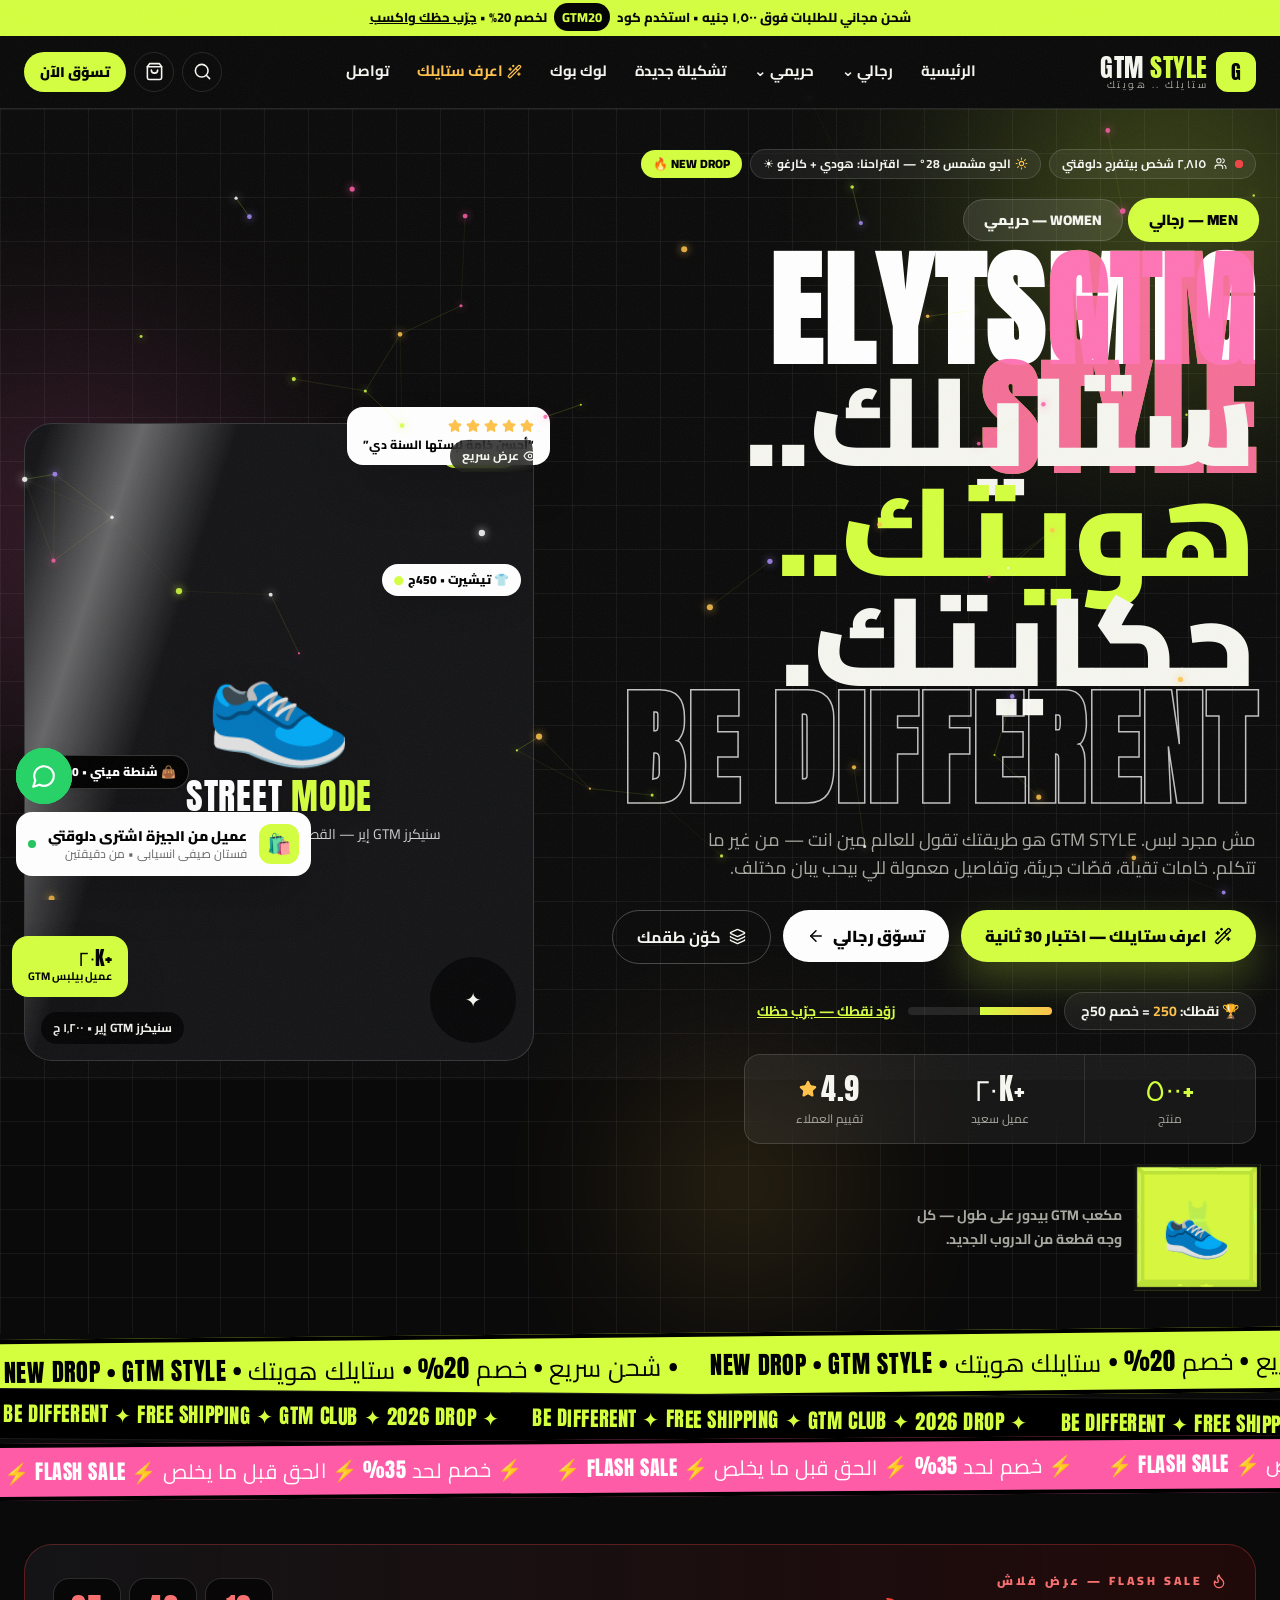
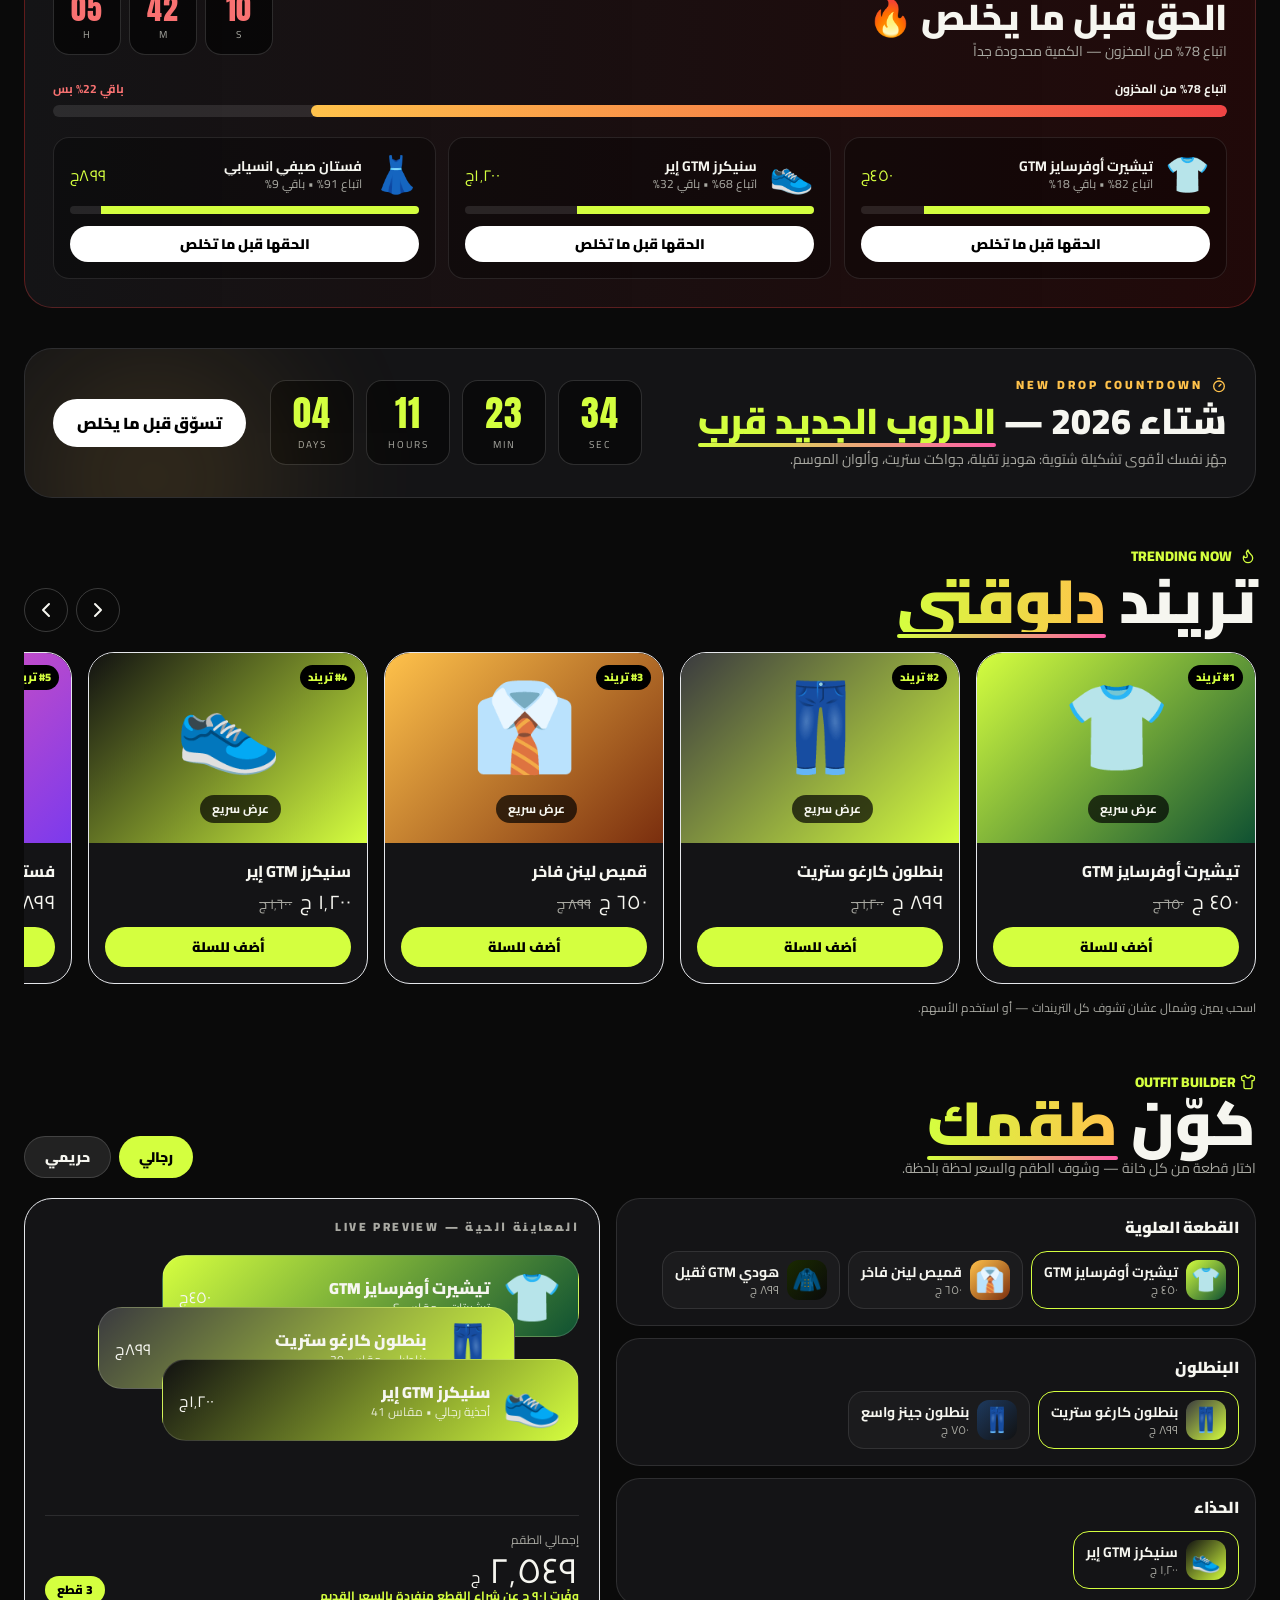
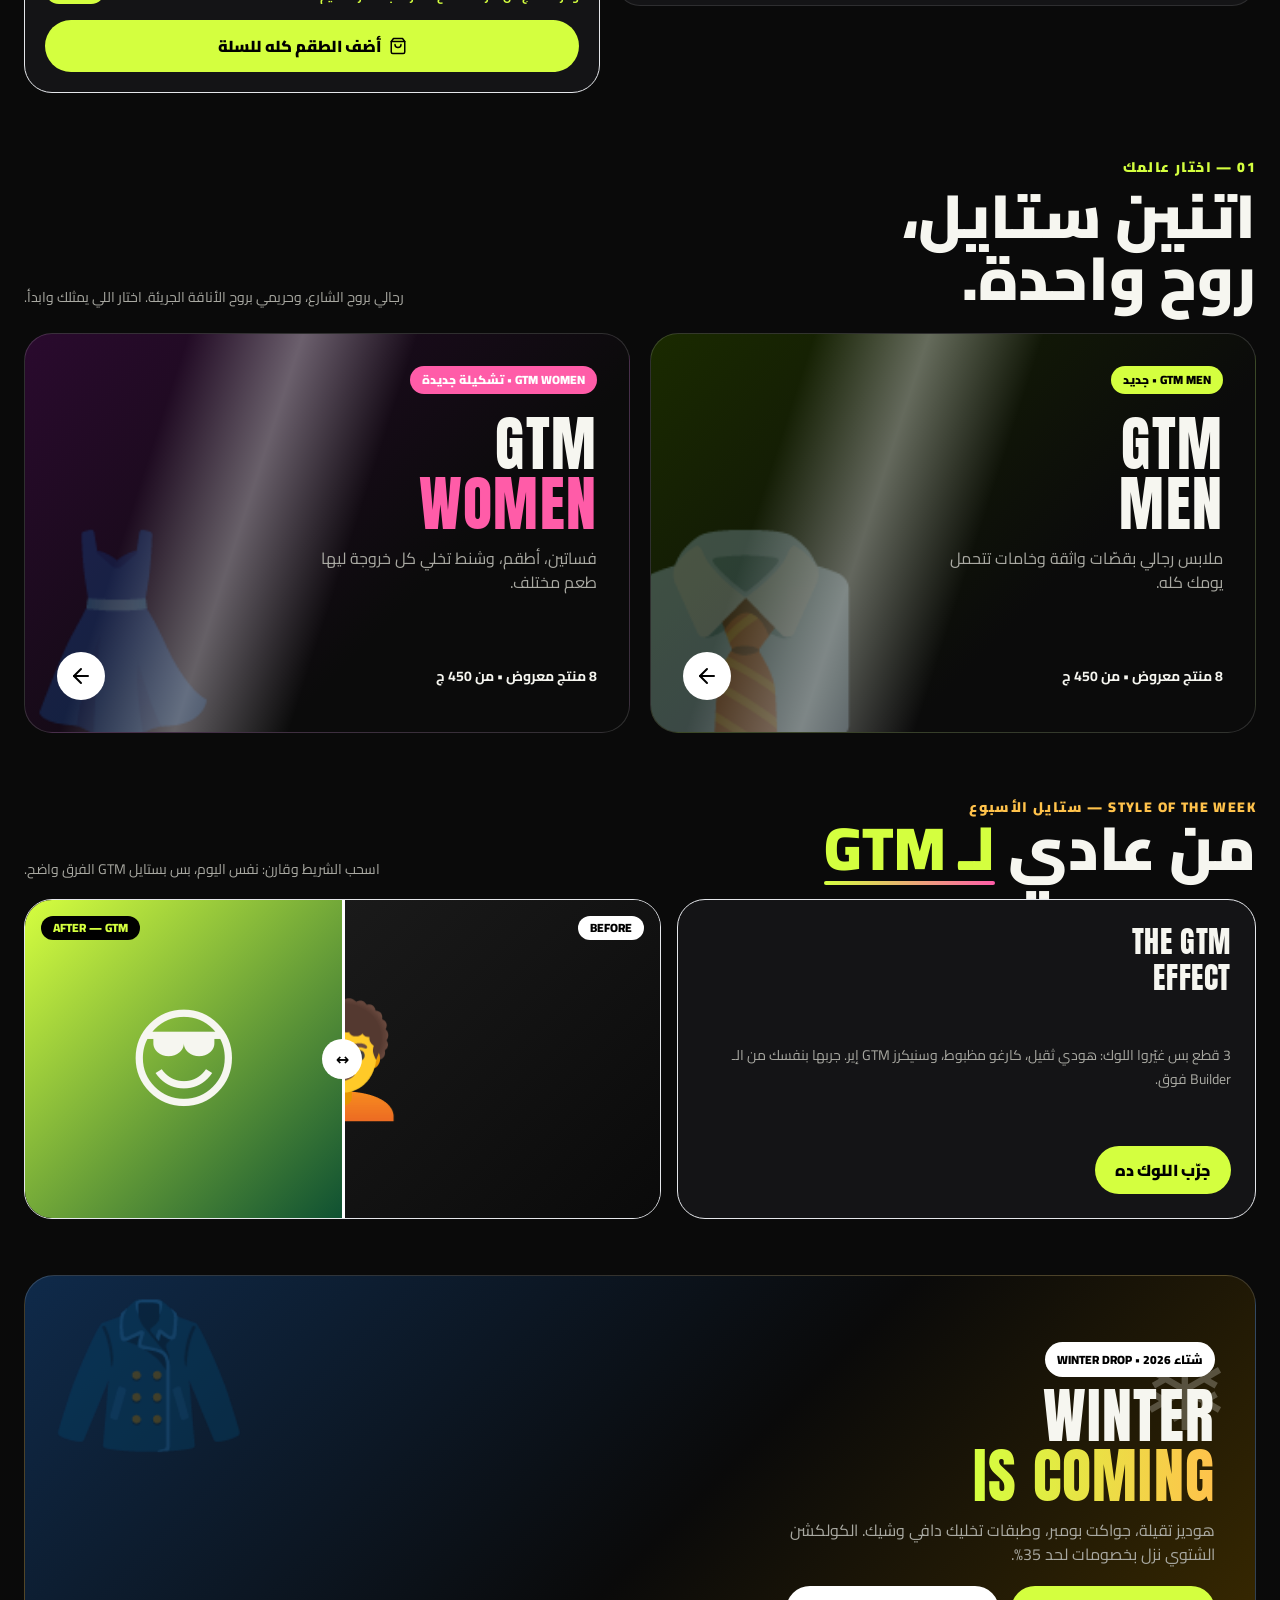
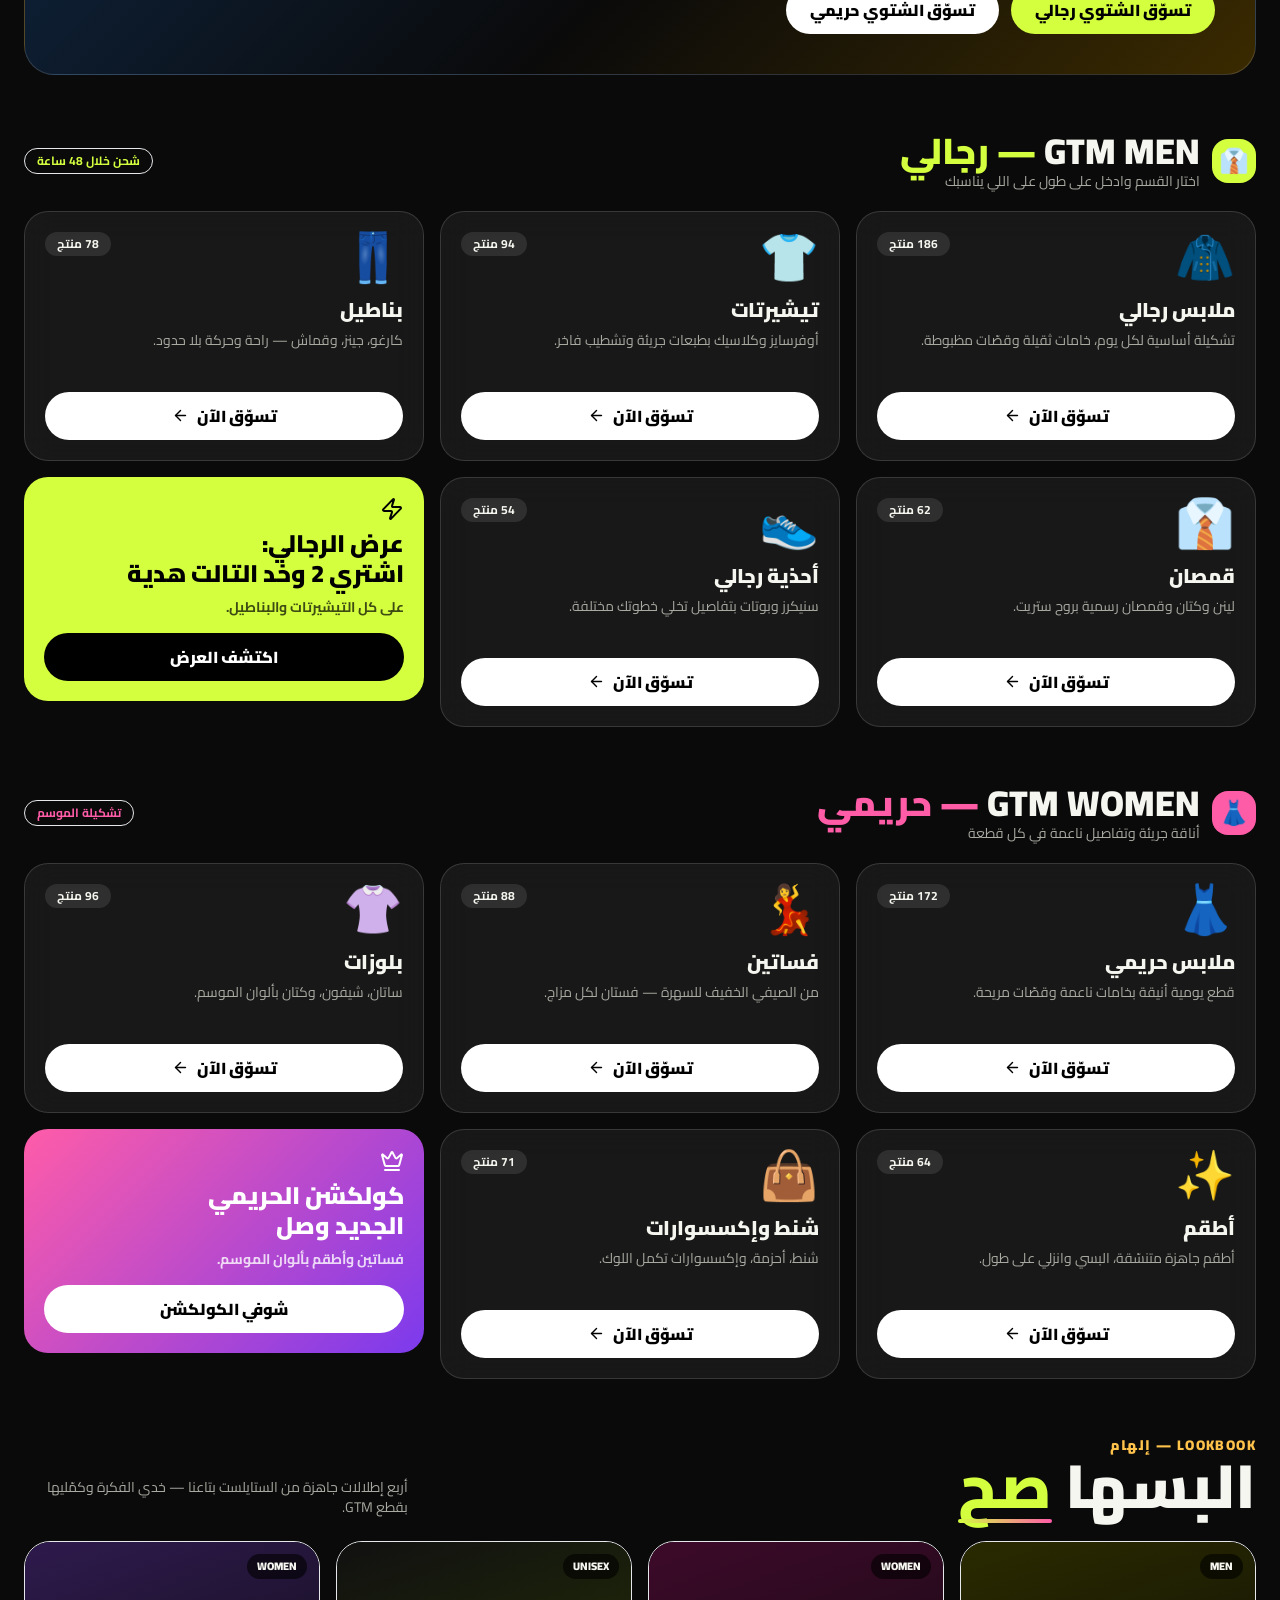
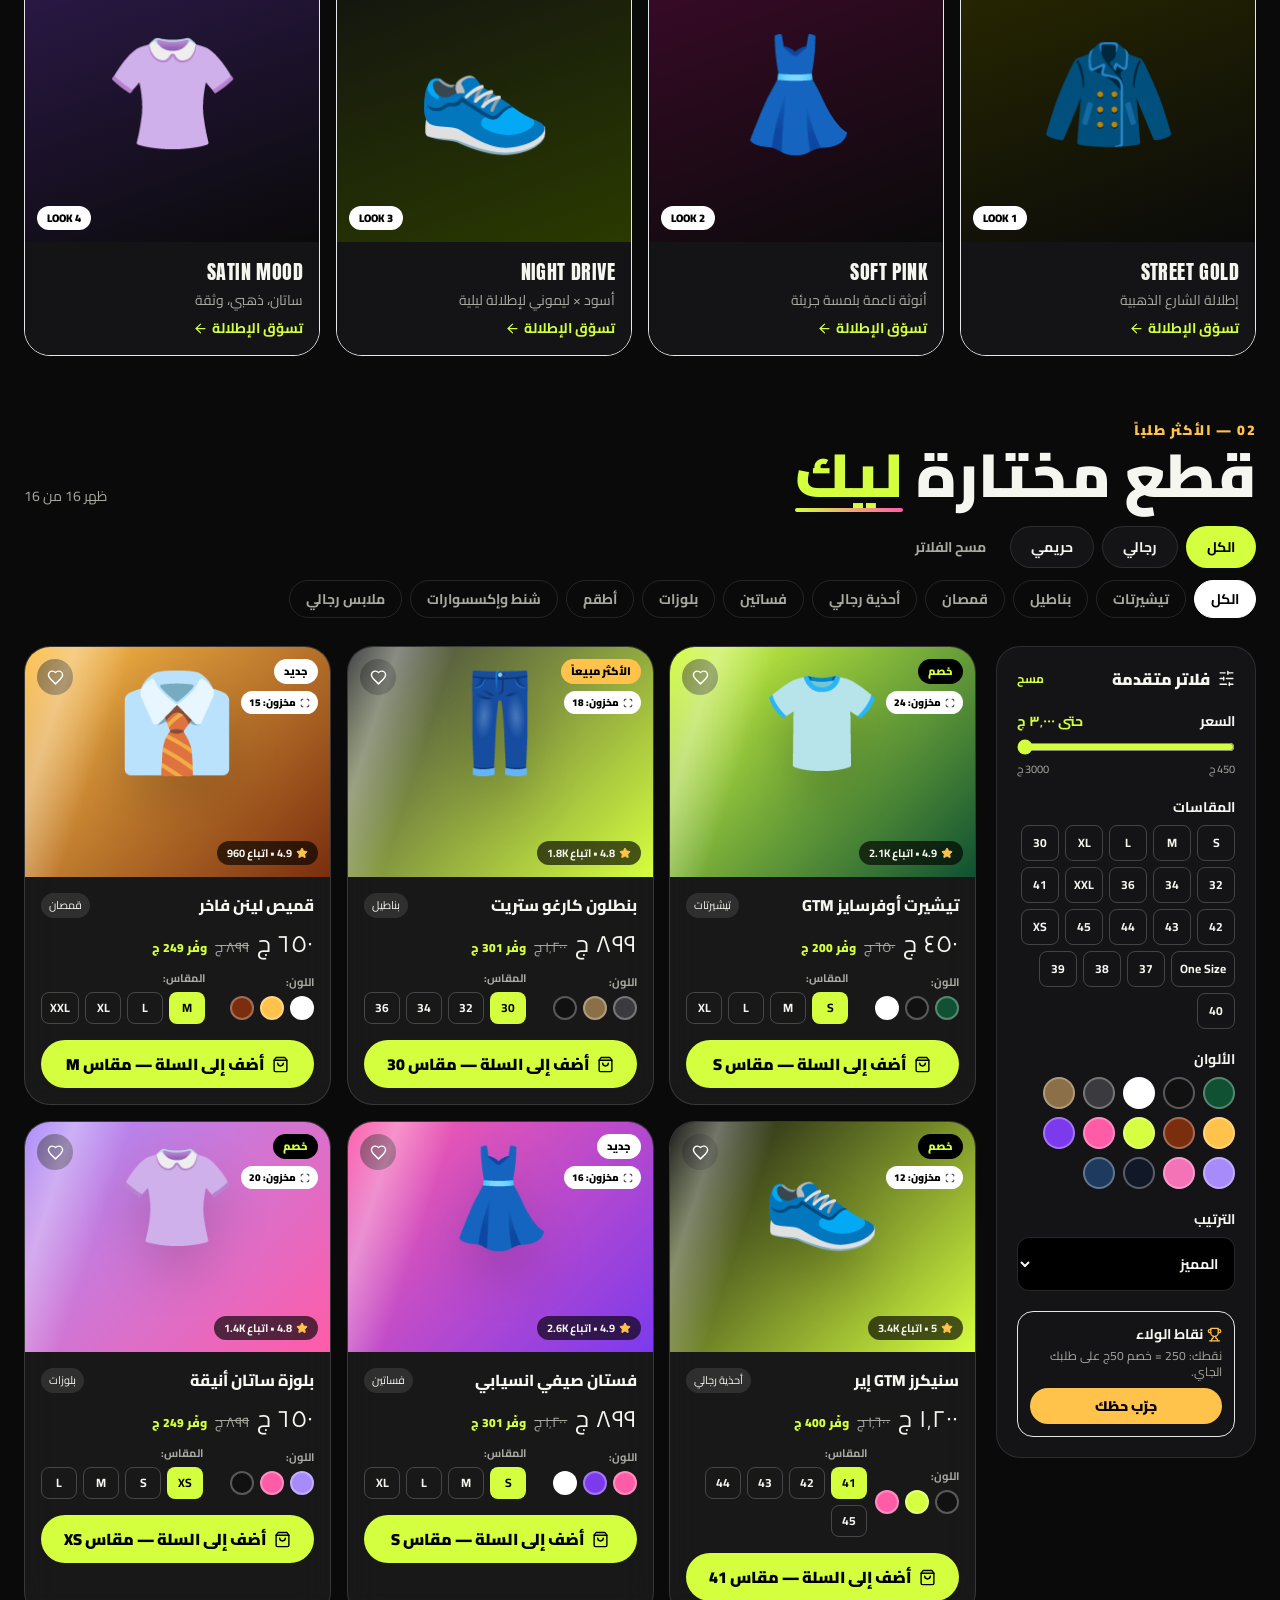
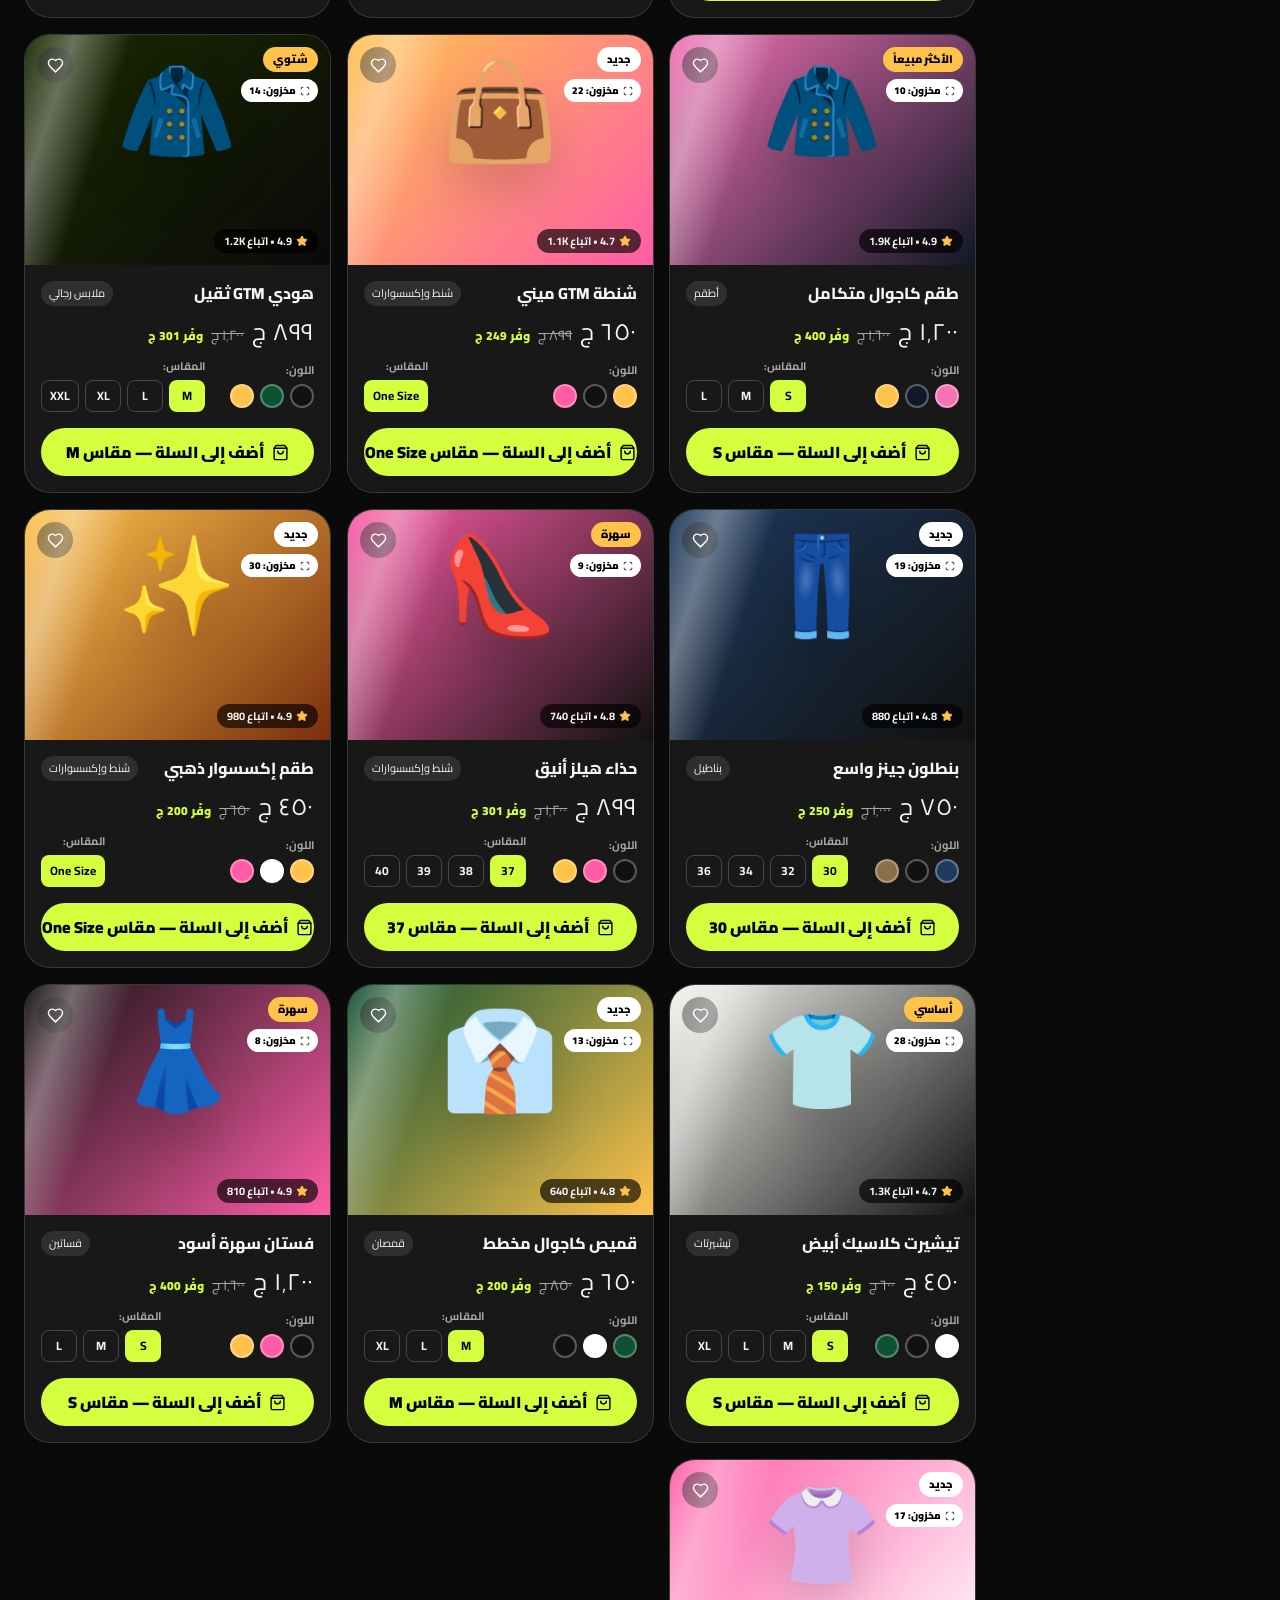
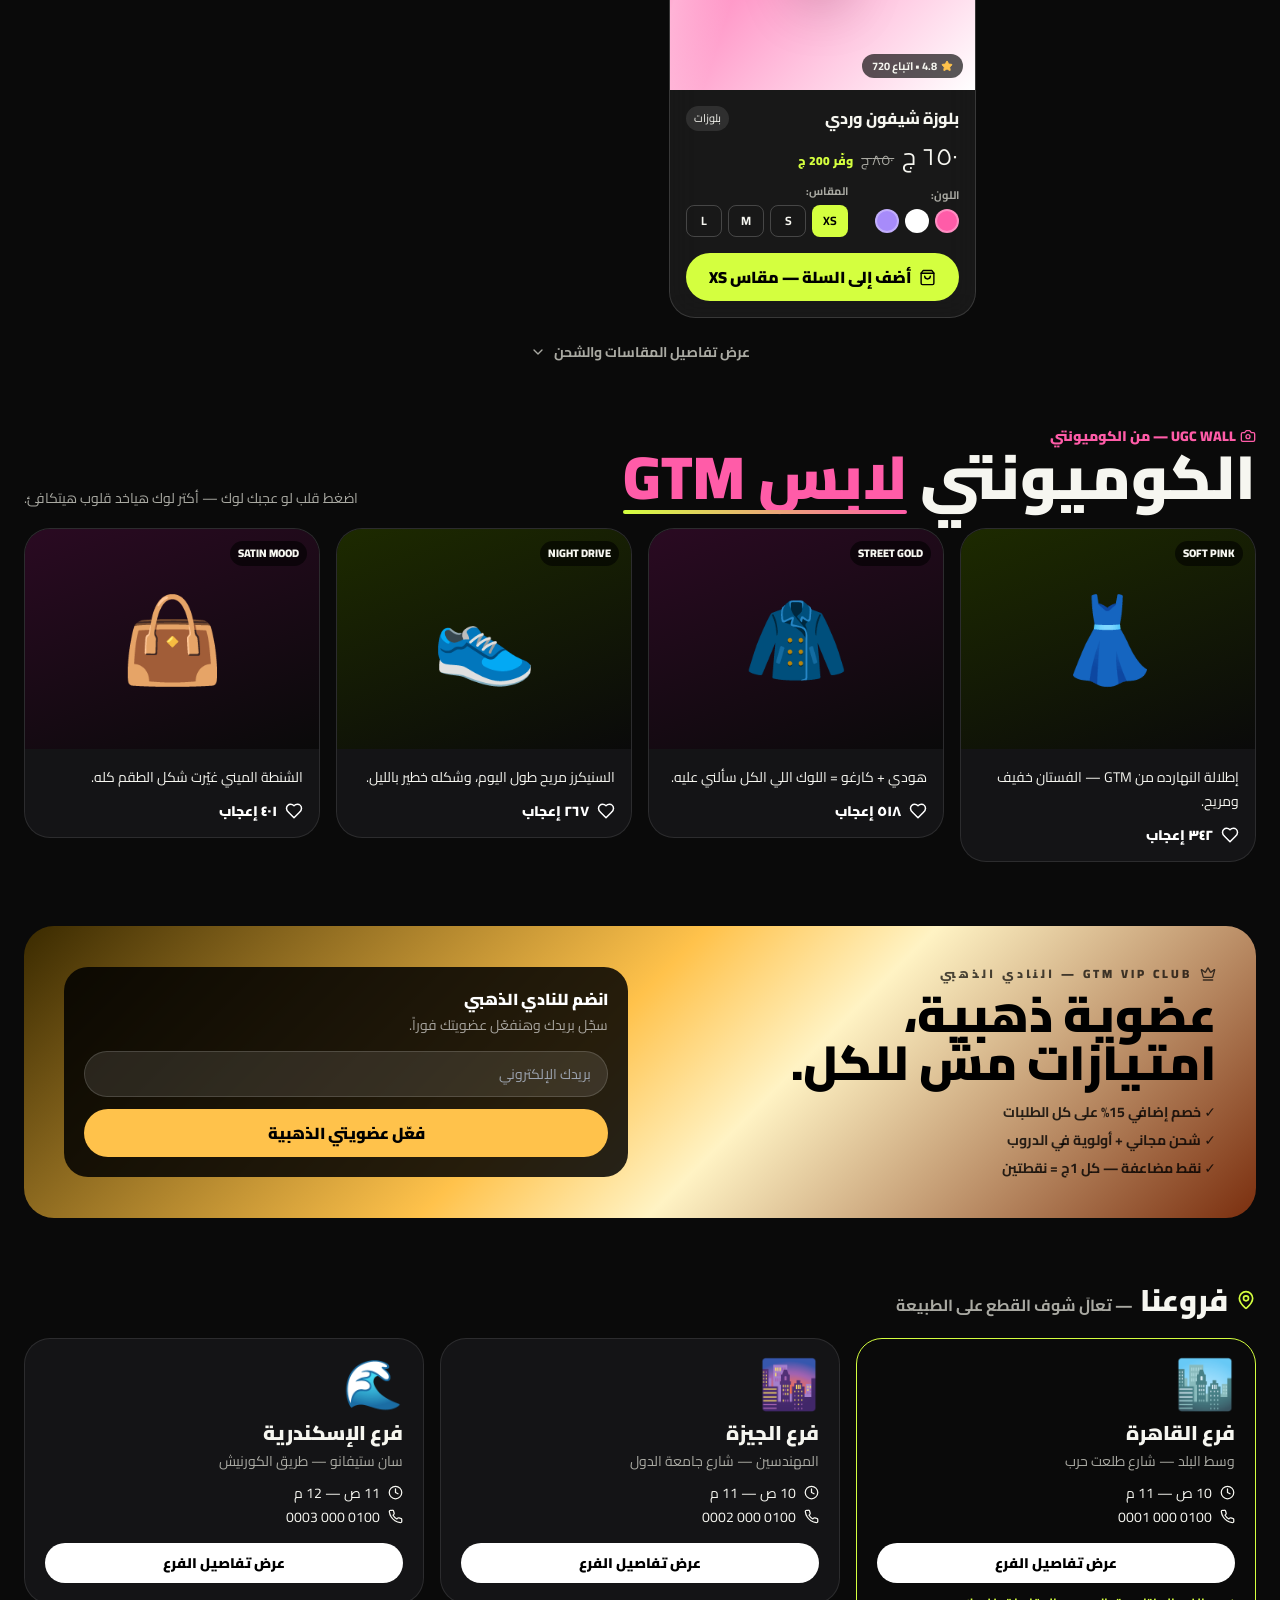
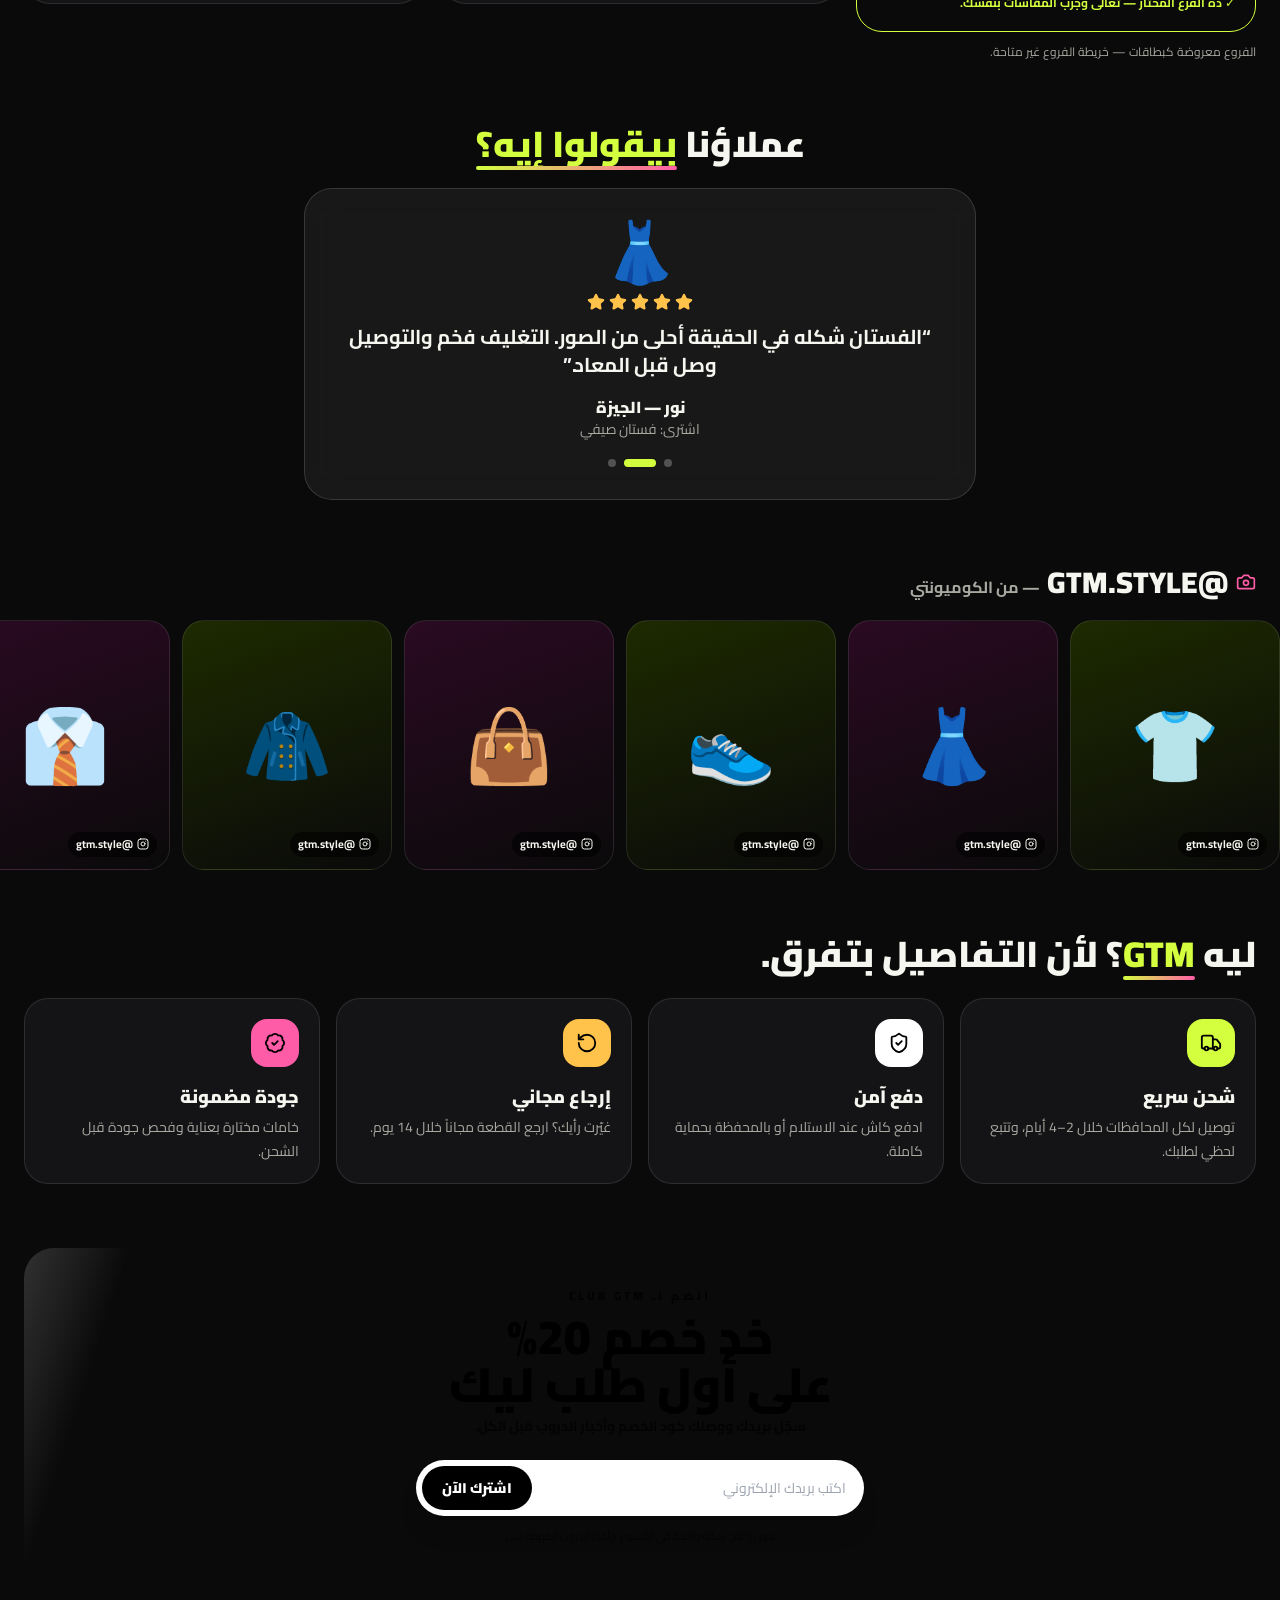
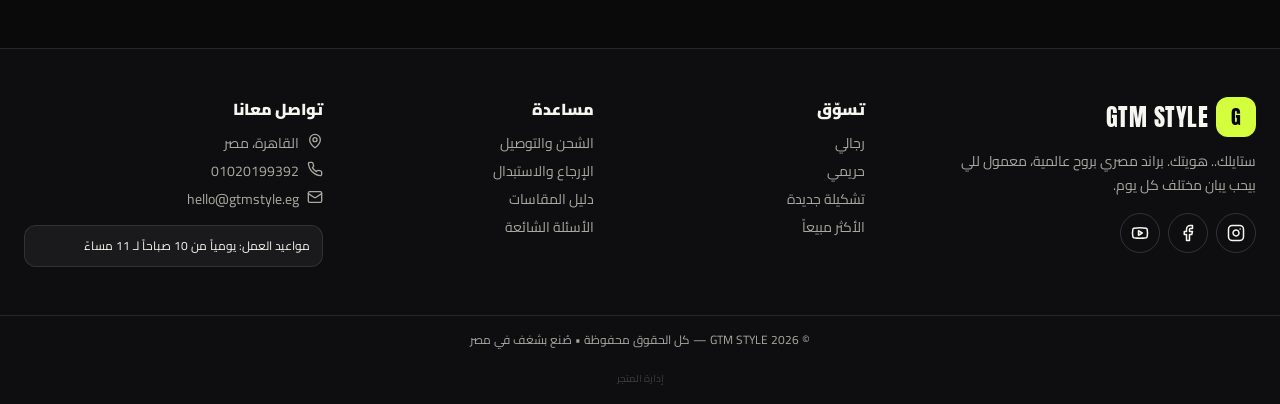
==== commit 93850e13: "Rename Index.html to index.html" ====
--- a/index.html
+++ b/index.html
@@ -1,4599 +1,14 @@
 <!DOCTYPE html>
-<html lang="en">
-<head><style>
-@font-face {
-  font-family: "Optimistic";
-  font-style: normal;
-  font-weight: 400 600;
-  font-display: swap;
-  src: url("/fonts/OptimisticAI_VF_Optimized.woff2") format("woff2");
-}
-@font-face {
-  font-family: "Optimistic Mono";
-  font-style: normal;
-  font-weight: 400;
-  font-display: swap;
-  src: url("/fonts/OptimisticMono_W_TextRegular.woff2") format("woff2");
-}
-:where(html) {
-  font-family: "Optimistic", system-ui, sans-serif;
-}
-:where(code, pre, kbd, samp) {
-  font-family: "Optimistic Mono", ui-monospace, monospace;
-}
-</style><style data-metaai-safe-area>:root { scroll-padding-top: var(--safe-area-scroll-padding-top, 0px); }
-[data-safe-area-inset-root]::before {
-  background: inherit;
-  content: "";
-  height: var(--safe-area-inset-top, 0px);
-  inset: 0 0 auto;
-  pointer-events: none;
-  position: fixed;
-  z-index: 2147483647;
-}
-</style><script data-metaai-safe-area-runtime>// (c) Meta Platforms, Inc. and affiliates. Confidential and proprietary.
-
-(() => {
-  const params = new URLSearchParams(window.location.search);
-  const rawInset = params.get('top_inset_px');
-  const parsedInset = rawInset !== null && /^\d+$/.test(rawInset)
-    ? Number(rawInset)
-    : 0;
-  const topInset = params.get('has_top_banner') === '1'
-    ? Math.min(parsedInset, 256)
-    : 0;
-  document.documentElement.style.setProperty('--safe-area-inset-top', `${topInset}px`);
-  document.documentElement.style.setProperty('--safe-area-scroll-padding-top', `${topInset}px`);
-
-  function observeNavigation() {
-    const root = document.getElementById('root');
-    if (root === null) return;
-    const observed = new Set();
-    let scheduled = false;
-
-    function syncScrollPadding() {
-      const elements = new Set(root.querySelectorAll('[data-safe-area-sticky-top]'));
-      for (const element of observed) {
-        if (!elements.has(element)) {
-          resizeObserver.unobserve(element);
-          observed.delete(element);
-        }
-      }
-      for (const element of elements) {
-        if (!observed.has(element)) {
-          resizeObserver.observe(element);
-          observed.add(element);
-        }
-      }
-      let padding = topInset;
-      for (const element of elements) {
-        const style = window.getComputedStyle(element);
-        if (style.position !== 'sticky' && style.position !== 'fixed') continue;
-        const top = Number.parseFloat(style.top);
-        if (Number.isFinite(top)) {
-          padding = Math.max(padding, top + element.getBoundingClientRect().height);
-        }
-      }
-      document.documentElement.style.setProperty(
-        '--safe-area-scroll-padding-top', `${Math.ceil(padding)}px`,
-      );
-    }
-
-    function scheduleUpdate() {
-      if (scheduled) return;
-      scheduled = true;
-      queueMicrotask(() => {
-        scheduled = false;
-        syncScrollPadding();
-      });
-    }
-
-    const resizeObserver = new ResizeObserver(scheduleUpdate);
-    const mutationObserver = new MutationObserver(scheduleUpdate);
-    mutationObserver.observe(root, {
-      attributeFilter: ['class', 'data-safe-area-sticky-top', 'hidden', 'style'],
-      attributes: true,
-      childList: true,
-      subtree: true,
-    });
-    window.addEventListener('resize', scheduleUpdate);
-    scheduleUpdate();
-  }
-
-  if (document.readyState === 'loading') {
-    document.addEventListener('DOMContentLoaded', observeNavigation, {once: true});
-  } else {
-    observeNavigation();
-  }
-})();
-</script><script data-metaai-records-guard>// (c) Meta Platforms, Inc. and affiliates. Confidential and proprietary.
-
-// When the records API rejects a write because the app is at its record
-// limit, this page answers the next writes itself with the same rejection.
-// The answers come after a delay, under an exponential backoff, and one probe
-// write goes to the network per backoff window. A new record that the API
-// accepts, or a delete that removes a record, ends the backoff. The backoff
-// also ends when a write comes 60 s or more after the last window, and no probe
-// from the last 60 s is in flight. The state is in memory only.
-//
-// The compiled-HTML contract checks (`stateful_crud_contract.rs` and
-// `stateful_hosted_release.rs`) read this file as part of the app. So it must
-// not contain a quoted records action, a browser storage API, the JSON request
-// header or encoder, a quoted POST method, a collection argument, or a name
-// bound to a quoted word. It must also not call a network function with a
-// quoted URL.
-(() => {
-  const nativeFetch = window.fetch;
-  if (typeof nativeFetch !== 'function') return;
-  const NativeRequest = window.Request;
-  const NativeResponse = window.Response;
-  const NativeURL = window.URL;
-  const NativePromise = window.Promise;
-  const parseJson = JSON.parse;
-  const reflectApply = Reflect.apply;
-  const startTimer = window.setTimeout.bind(window);
-  const stopTimer = window.clearTimeout.bind(window);
-  const monotonicNow = window.performance.now.bind(window.performance);
-
-  const CAPACITY_STATUS = 409;
-  const CAPACITY_BODY = '{"error":"artifact record limit reached"}';
-  const FIRST_WINDOW_MS = 1000;
-  const MAX_WINDOW_MS = 60000;
-  const LOCAL_ANSWER_DELAY_MS = 500;
-  const MAX_TRACKED_RECORDS = 2048;
-  const actionName = operation => ['records', operation].join('.');
-  const CREATE = actionName('create');
-  const PUT = actionName('put');
-  const GET = actionName('get');
-  const LIST = actionName('list');
-  const DELETE = actionName('delete');
-  const OBSERVED_ACTIONS = [CREATE, PUT, GET, LIST, DELETE];
-  const POST_METHOD = ['PO', 'ST'].join('');
-  const LOCAL_HEADERS = [
-    [['content', 'type'].join('-'), ['application', 'json'].join('/') + '; charset=utf-8'],
-    ['cache-control', 'no-store'],
-    ['x-metaai-records-guard', 'capacity'],
-  ];
-
-  // `epoch` changes when a window opens or closes. A rejected or accepted write
-  // that was sent in an earlier epoch does not change the window, so the writes
-  // that were in flight when the limit was reached count as one rejection.
-  let streak = 0;
-  let windowEndsAt = 0;
-  let epoch = 0;
-  let activeProbe = null;
-  const knownIds = new Set();
-  const knownKeys = new Map();
-
-  function recordKey(collection, value) {
-    return `${collection}\n${value}`;
-  }
-
-  function rememberId(collection, id) {
-    if (typeof id !== 'string') return;
-    const key = recordKey(collection, id);
-    knownIds.delete(key);
-    knownIds.add(key);
-    if (knownIds.size > MAX_TRACKED_RECORDS) knownIds.delete(knownIds.values().next().value);
-  }
-
-  // `savedId` is null when the outcome of the write is unknown. Then the key
-  // keeps the id that an earlier answer saved.
-  function rememberIdempotencyKey(collection, idempotencyKey, savedId) {
-    if (typeof idempotencyKey !== 'string') return;
-    const key = recordKey(collection, idempotencyKey);
-    const id = savedId ?? knownKeys.get(key) ?? null;
-    knownKeys.delete(key);
-    knownKeys.set(key, id);
-    if (knownKeys.size > MAX_TRACKED_RECORDS) knownKeys.delete(knownKeys.keys().next().value);
-  }
-
-  function forgetRecord(savedId) {
-    knownIds.delete(savedId);
-    for (const [idempotencyKey, keySavedId] of knownKeys) {
-      if (keySavedId === savedId) knownKeys.delete(idempotencyKey);
-    }
-  }
-
-  function forgetId(collection, id) {
-    if (typeof id === 'string') forgetRecord(recordKey(collection, id));
-  }
-
-  function targetsActions(input, init) {
-    const isRequest = input instanceof NativeRequest;
-    const method = init?.method ?? (isRequest ? input.method : 'GET');
-    if (String(method).toUpperCase() !== POST_METHOD) return false;
-    const base = window.location.href;
-    const url = isRequest ? input.url : String(input);
-    return new NativeURL(url, base).href === new NativeURL('actions', base).href;
-  }
-
-  // Returns the body text, a promise of it for a Request body, or null when
-  // the body cannot be JSON text.
-  function requestBody(input, init) {
-    const body = init?.body;
-    if (body !== undefined && body !== null) return typeof body === 'string' ? body : null;
-    return input instanceof NativeRequest ? input.clone().text() : null;
-  }
-
-  function requestSignal(input, init) {
-    if (init !== undefined && init !== null && init.signal !== undefined) return init.signal;
-    return input instanceof NativeRequest ? input.signal : null;
-  }
-
-  function parseAction(text) {
-    let payload;
-    try {
-      payload = parseJson(text);
-    } catch {
-      return null;
-    }
-    if (payload === null || typeof payload !== 'object' || Array.isArray(payload)) return null;
-    const name = payload.action;
-    if (!OBSERVED_ACTIONS.includes(name)) return null;
-    const args = payload.args ?? {};
-    if (typeof args !== 'object' || Array.isArray(args)) return null;
-    const collection = args.collection ?? 'items';
-    if (typeof collection !== 'string') return null;
-    return {name, args, collection};
-  }
-
-  function isWrite(action) {
-    return action.name === CREATE || action.name === PUT;
-  }
-
-  // The records API accepts these writes at the limit when their record
-  // exists: a create that replays a known idempotency key, and a put to a known
-  // record. A key or id is known when this page saw its record saved, or sent
-  // it in a write whose outcome is unknown.
-  function mayStillSucceed(action) {
-    if (action.name === CREATE) {
-      const idempotencyKey = action.args.idempotency_key;
-      return typeof idempotencyKey === 'string'
-        && knownKeys.has(recordKey(action.collection, idempotencyKey));
-    }
-    const id = action.args.id;
-    return typeof id === 'string' && knownIds.has(recordKey(action.collection, id));
-  }
-
-  function rememberUnknownOutcome(action) {
-    if (action.name === CREATE) {
-      rememberIdempotencyKey(action.collection, action.args.idempotency_key, null);
-    } else {
-      rememberId(action.collection, action.args.id);
-    }
-  }
-
-  // The API rejects a known key or id for capacity only when its record does
-  // not exist.
-  function revokeExemption(action) {
-    if (action.name === PUT) {
-      forgetId(action.collection, action.args.id);
-      return;
-    }
-    const key = recordKey(action.collection, action.args.idempotency_key);
-    const savedId = knownKeys.get(key);
-    knownKeys.delete(key);
-    if (typeof savedId === 'string') forgetRecord(savedId);
-  }
-
-  // A probe that never settles stops holding writes back after the longest
-  // window.
-  function windowIsOpen(time) {
-    if (time < windowEndsAt) return true;
-    return activeProbe !== null && time - activeProbe.startedAt < MAX_WINDOW_MS;
-  }
-
-  function openWindow(sentEpoch) {
-    if (sentEpoch !== epoch) return;
-    streak += 1;
-    windowEndsAt = monotonicNow() + Math.min(MAX_WINDOW_MS, FIRST_WINDOW_MS * 2 ** (streak - 1));
-    epoch += 1;
-  }
-
-  function closeWindow() {
-    if (streak === 0) return;
-    streak = 0;
-    windowEndsAt = 0;
-    activeProbe = null;
-    epoch += 1;
-  }
-
-  // The delay keeps an awaited retry loop from running on every microtask.
-  function answerLocally(signal) {
-    return new NativePromise((resolve, reject) => {
-      if (signal?.aborted) {
-        reject(signal.reason);
-        return;
-      }
-      let timer = 0;
-      const abort = () => {
-        stopTimer(timer);
-        reject(signal.reason);
-      };
-      timer = startTimer(() => {
-        signal?.removeEventListener('abort', abort);
-        resolve(new NativeResponse(CAPACITY_BODY, {status: CAPACITY_STATUS, headers: LOCAL_HEADERS}));
-      }, LOCAL_ANSWER_DELAY_MS);
-      signal?.addEventListener('abort', abort, {once: true});
-    });
-  }
-
-  function responseData(text) {
-    try {
-      const payload = parseJson(text);
-      return payload !== null && typeof payload === 'object' ? payload.data : undefined;
-    } catch {
-      return undefined;
-    }
-  }
-
-  function track(action, data) {
-    const collection = action.collection;
-    switch (action.name) {
-      case LIST:
-        if (Array.isArray(data?.records)) {
-          for (const record of data.records) rememberId(collection, record?.id);
-        }
-        return;
-      case DELETE:
-        if (data === true) {
-          forgetId(collection, action.args.id);
-          closeWindow();
-        }
-        return;
-      case CREATE:
-        if (typeof data?.id === 'string') {
-          rememberIdempotencyKey(collection, action.args.idempotency_key, recordKey(collection, data.id));
-        }
-        rememberId(collection, data?.id);
-        return;
-      default:
-        rememberId(collection, data?.id);
-    }
-  }
-
-  async function observe(action, response, sent) {
-    try {
-      const status = response.status;
-      const succeeded = status >= 200 && status < 300;
-      // A write that the API accepts only below the limit proves free space.
-      if (succeeded && isWrite(action) && !sent.mayStillSucceed && sent.epoch === epoch) {
-        closeWindow();
-      }
-      const capacityCandidate = status === CAPACITY_STATUS && isWrite(action);
-      if (!succeeded && !capacityCandidate) return;
-      const text = await response.clone().text();
-      if (succeeded) {
-        track(action, responseData(text));
-      } else if (text === CAPACITY_BODY) {
-        if (sent.mayStillSucceed) revokeExemption(action);
-        openWindow(sent.epoch);
-      }
-    } finally {
-      if (sent.probe !== null && activeProbe === sent.probe) activeProbe = null;
-    }
-  }
-
-  function handle(action, send, signal) {
-    if (action === null) return send();
-    const sent = {epoch, mayStillSucceed: false, probe: null};
-    if (isWrite(action)) {
-      sent.mayStillSucceed = mayStillSucceed(action);
-      if (streak > 0 && !sent.mayStillSucceed) {
-        const time = monotonicNow();
-        if (windowIsOpen(time)) return answerLocally(signal);
-        if (time - windowEndsAt < MAX_WINDOW_MS) {
-          activeProbe = {startedAt: time};
-          sent.probe = activeProbe;
-        } else {
-          // Another client or the agent can free space where this page cannot
-          // see it. So after a quiet period the write goes out as a normal write.
-          closeWindow();
-          sent.epoch = epoch;
-        }
-      }
-    }
-    return send().then(
-      response => observe(action, response, sent).then(() => response, () => response),
-      error => {
-        if (sent.probe !== null && activeProbe === sent.probe) activeProbe = null;
-        // A write that fails or is aborted after it is sent can still save its
-        // record.
-        if (isWrite(action)) rememberUnknownOutcome(action);
-        throw error;
-      },
-    );
-  }
-
-  function guardedFetch(input, init) {
-    const self = this;
-    const args = arguments;
-    const send = () => reflectApply(nativeFetch, self, args);
-    let body;
-    let signal;
-    try {
-      if (!targetsActions(input, init)) return send();
-      body = requestBody(input, init);
-      signal = requestSignal(input, init);
-    } catch {
-      return send();
-    }
-    if (body === null) return send();
-    if (typeof body === 'string') return handle(parseAction(body), send, signal);
-    return body.then(text => handle(parseAction(text), send, signal), () => send());
-  }
-
-  try {
-    window.fetch = guardedFetch;
-  } catch {
-    // A page that made the network function read-only keeps its own function.
-  }
-})();
-</script><script data-metaai-app-links>(()=>{var W=Object.defineProperty;var o=(t,n)=>W(t,"name",{value:n,configurable:!0});(()=>{const t=window.open,n=window.fetch,r=HTMLAnchorElement.prototype.click,i=Event.prototype.preventDefault,c=Event.prototype.stopPropagation,f=Event.prototype.stopImmediatePropagation,a=Object.getOwnPropertyDescriptor(Event.prototype,"defaultPrevented").get,u=Object.getOwnPropertyDescriptor(Event.prototype,"cancelBubble"),h="/__metaai/blobs/",x=4e3,g=new WeakMap,E=new WeakSet,s=[];let l=null,b=null,m=null,d=null;function p(t){if(typeof t!="string"||t.trim()==="")return null;let e;try{e=new URL(t,document.baseURI)}catch{return null}return(e.protocol==="http:"||e.protocol==="https:")&&e.origin===window.location.origin?e:null}o(p,"sameAppUrl");function k(t){const e=t.trim(),n=e.toLowerCase();return n===""||n==="_self"||n==="_parent"||n==="_top"?!1:![...document.getElementsByName(e)].some(t=>/^(IFRAME|OBJECT|EMBED)$/.test(t.tagName))}o(k,"opensNewContext");function T(t){return/^\/(__metaai|api|assets)\//.test(t.pathname)}o(T,"isFileRoute");function M(t){const e=new URL(window.location.href);return t.hash!==""&&!/^#!?\//.test(t.hash)&&t.pathname===e.pathname&&t.search===e.search}o(M,"samePage");function R(t){return(t.querySelector("img[alt]")?.getAttribute("alt")||t.getAttribute("aria-label")||t.textContent||"").trim().slice(0,200)}o(R,"labelFor");function y(t,e){const n=document.createElement(t);return n.style.cssText=e,n}o(y,"styled");function P(t){const e=Uint8Array.from(atob(t.replace(/-/g,"+").replace(/_/g,"/")),t=>t.charCodeAt(0));return new TextDecoder("utf-8",{fatal:!0}).decode(e)}o(P,"textOf");function S(t){let e={disposition:t.searchParams.get("disposition")};try{const n=t.searchParams.get("token");n&&t.pathname.startsWith(h)&&(e=JSON.parse(P(n.split(".")[0]))||e)}catch{}return e.disposition==="attachment"}o(S,"isAttachment");function D(){try{const t=document.querySelectorAll(":modal");return t[t.length-1]||document.body}catch{return document.body}}o(D,"layerHost");function H(t,e){d===null&&(d=y("div","position:fixed;width:1px;height:1px;margin:-1px;padding:0;border:0;overflow:hidden;clip-path:inset(50%);white-space:nowrap;"),d.setAttribute("role","status"),d.setAttribute("data-metaai-link-status","")),d.parentNode!==e&&e.append(d);const n=d;n.textContent="",window.setTimeout(()=>{n.textContent=t},100)}o(H,"announce");function N(){b?.remove();const t=D();m?.isConnected||(m=document.createElement("style"),m.textContent="[data-metaai-link-note]::backdrop{display:none!important;background:none!important;backdrop-filter:none!important}",(document.head||document.documentElement).append(m));const e="This app cannot open its pages in a new tab.",n=y("div","position:fixed;inset:auto 16px calc(var(--safe-area-inset-bottom, 0px) + 24px);z-index:2147483647;box-sizing:border-box;width:auto;height:auto;max-width:360px;margin:0 auto;padding:12px 16px;border:0;border-radius:10px;background:rgba(17,17,17,0.92);color:#fff;font:400 14px/1.4 system-ui,sans-serif;text-align:center;overflow:visible;pointer-events:none;");n.setAttribute("data-metaai-link-note",""),n.setAttribute("aria-hidden","true"),n.textContent=e;const r=typeof n.showPopover=="function";r&&n.setAttribute("popover","manual"),t.append(n),r&&n.showPopover(),b=n,H(e,t),window.setTimeout(()=>{n.remove(),b===n&&(b=null)},x)}o(N,"showNote");function O(t){for(const e of t)if(!(!(e instanceof Element)||e===document.body||!e.isConnected||typeof e.focus!="function")&&(e.focus({preventScroll:!0}),document.activeElement===e))return}o(O,"focusBack");function w(){if(l===null)return;const{root:t,opener:e,before:n}=l;l=null,t.open&&t.close(),t.remove(),O([e,n,...s.slice().reverse()])}o(w,"closeViewer");function A(t,e,n){const r=document.activeElement;w();const c=typeof HTMLDialogElement=="function"&&typeof HTMLDialogElement.prototype.showModal=="function",f="var(--safe-area-inset-top, 0px)",a=y(c?"dialog":"div",`position:fixed;inset:0;z-index:2147483647;display:flex;flex-direction:column;align-items:center;justify-content:center;gap:16px;box-sizing:border-box;width:100%;height:100%;max-width:none;max-height:none;margin:0;border:0;padding:calc(${f} + 68px) 16px 24px;background:rgba(0,0,0,0.88);color:#fff;overflow:hidden;overscroll-behavior:contain;pointer-events:auto;`);a.setAttribute("data-metaai-file-viewer",""),a.setAttribute("aria-label",e||"File"),c||(a.setAttribute("role","dialog"),a.setAttribute("aria-modal","true"));const u=y("button",`position:absolute;top:calc(${f} + 12px);right:12px;width:44px;height:44px;padding:0;border:0;border-radius:22px;background:rgba(255,255,255,0.18);color:#fff;font:400 28px/44px system-ui,sans-serif;cursor:pointer;pointer-events:auto;`);u.type="button",u.textContent="\xD7",u.setAttribute("aria-label","Close"),u.setAttribute("data-metaai-file-viewer-close","");const h=y("img","display:block;flex:0 1 auto;min-height:0;max-width:100%;max-height:100%;object-fit:contain;border-radius:4px;");h.alt=e,h.addEventListener("error",()=>{const t=y("p","margin:0;font:400 15px/1.4 system-ui,sans-serif;text-align:center;");t.textContent="This file cannot be shown here.",h.replaceWith(t)},{once:!0}),h.src=t,a.append(u,h),a.addEventListener("cancel",t=>{Reflect.apply(i,t,[]),l?.root===a&&w()}),a.addEventListener("close",()=>{l?.root===a&&w()}),l={root:a,opener:n,before:r},document.body.append(a),c&&a.showModal(),u.focus({preventScroll:!0})}o(A,"showViewer");function F(t,e,r){const i=new AbortController;Reflect.apply(n,window,[t.href,{signal:i.signal}]).then(n=>{i.abort(),n.ok?window.location.assign(t.href):A(t.href,e,r)},()=>A(t.href,e,r))}o(F,"download");function C(t,e,n){T(t)?S(t)?F(t,e,n):A(t.href,e,n):M(t)?window.location.hash=t.hash:N()}o(C,"openOutside");function _(n,r){let i=null,c=0,f=n.href;const a=o(e=>{try{const n=p(String(e));if(n===null){i!==null&&l===i&&w(),i=null,c=0,Reflect.apply(t,window,[String(e)]);return}const a=l;C(n,"",r),i=l!==a?l:null,c=i===null?Date.now()+x:0,f=n.href}catch{}},"go"),u={get href(){return f},set href(t){a(t)},assign:a,replace:a,reload(){},toString:o(()=>f,"toString")};return a(n.href),{opener:null,get closed(){return i!==null?l!==i:Date.now()>=c},get location(){return u},set location(t){a(t)},focus(){},blur(){},close(){i!==null&&l===i&&w(),i=null,c=0},postMessage(){},addEventListener(){},removeEventListener(){}}}o(_,"standIn");function B(t){if(l===null)return!1;const e=t.relatedTarget;return t.composedPath().includes(l.root)||e instanceof Node&&l.root.contains(e)}o(B,"insideViewer");function I(t){const e=[...l.root.querySelectorAll("button, a[href]")],n=e.indexOf(document.activeElement);(t.shiftKey?e[n<=0?e.length-1:n-1]:e[n<0||n===e.length-1?0:n+1])?.focus()}o(I,"moveFocus");function U(t){try{if(l!==null&&!l.root.isConnected&&(l=null),l===null){t.type==="focusin"&&t.target instanceof Element&&s[s.length-1]!==t.target&&(s.push(t.target),s.length>5&&s.shift());return}if(t.type==="keydown"&&(t.key==="Escape"||t.key==="Tab")){Reflect.apply(i,t,[]),Reflect.apply(f,t,[]),t.key==="Escape"?w():I(t);return}if(!B(t)||(Reflect.apply(f,t,[]),t.type!=="click"))return;if(t.detail>1){Reflect.apply(i,t,[]);return}const e=t.target;(e===l.root||e instanceof Element&&e.closest("[data-metaai-file-viewer-close]"))&&w()}catch{}}o(U,"shield");function $(t,e){return t instanceof HTMLInputElement?/^(checkbox|radio|file|color)$/.test(t.type)||/^(submit|reset|image)$/.test(t.type)&&t.form!==null:t instanceof HTMLButtonElement?t.type!=="button"&&t.form!==null:t instanceof HTMLLabelElement?t.control!==null&&!t.control.contains(e):t instanceof HTMLMediaElement?t.controls:t instanceof HTMLElement&&t.tagName==="SUMMARY"&&t.parentElement?.tagName==="DETAILS"}o($,"ownClickAction");function j(t){for(const e of t){if(e instanceof Element&&e.matches("a[href], area[href]"))return e;if($(e,t[0]))return null}return null}o(j,"anchorFor");function V(t){const e=g.get(t);if(!(e===void 0||e.held)){g.delete(t);try{if(e.host.removeEventListener(t.type,e.last),Reflect.apply(a,t,[]))return;e.done=!0,Reflect.apply(i,t,[]),C(e.url,e.label,e.opener)}catch{}}}o(V,"decide");function z(t){const e=g.get(t);if(e!==void 0){g.delete(t);try{e.host.removeEventListener(t.type,e.last),e.held&&!e.appCancelled&&C(e.url,e.label,e.opener)}catch{}}}o(z,"settle");function K(t,n){const r=[];for(const i of t)try{const t=i[n];if(typeof t!="function"||E.has(t))continue;const c=o(function(...e){const n=Reflect.apply(t,this,e),r=n===!1?g.get(e[0]):void 0;return r&&(r.appCancelled=!0),n},"wrapper");E.add(c),i[n]=c,r.push(()=>{i[n]===c&&(i[n]=t)})}catch{}return()=>r.forEach(t=>t())}o(K,"watchHandlers");function L(t,n,r,h,x,E){const s={url:n,label:r,opener:h,host:x,held:!1,done:!1,appCancelled:!1,last:null};s.last=e=>{e===t&&V(t)},g.set(t,s),x.addEventListener(t.type,s.last);const l=K(E,`on${t.type}`),b=o(()=>{l(),z(t)},"end");window.setTimeout(b,0);const m=o(()=>{s.held||s.done||g.get(t)!==s||(s.held=!0,Reflect.apply(a,t,[])?s.appCancelled=!0:Reflect.apply(i,t,[]))},"hold"),d=o(t=>s.held||s.done?s.appCancelled:Reflect.apply(a,t,[]),"appView"),p=o((e,n)=>Object.defineProperty(t,e,{configurable:!0,...n}),"define");return p("stopPropagation",{writable:!0,value(){return m(),Reflect.apply(c,this,arguments)}}),p("stopImmediatePropagation",{writable:!0,value(){return m(),Reflect.apply(f,this,arguments)}}),p("preventDefault",{writable:!0,value(){return s.appCancelled=!0,Reflect.apply(i,this,arguments)}}),p("defaultPrevented",{get(){return d(this)}}),p("returnValue",{get(){return!d(this)},set(t){t||(s.appCancelled=!0,Reflect.apply(i,this,[]))}}),u?.get&&u.set&&p("cancelBubble",{get(){return Reflect.apply(u.get,this,[])},set(t){t&&m(),Reflect.apply(u.set,this,[t])}}),b}o(L,"track");function v(t){try{if(!t.cancelable||t.button!==(t.type==="auxclick"?1:0))return;const e=t.composedPath(),n=j(e);if(!n||n.hasAttribute("download")||n.isContentEditable||!t.bubbles&&e[0]!==n)return;const r=p(n.getAttribute("href"));if(r===null)return;(t.type==="auxclick"||t.ctrlKey||t.metaKey||t.shiftKey||k(n.getAttribute("target")||""))&&L(t,r,R(n),n,t.bubbles?window:n,e)}catch{}}o(v,"remember");try{for(const t of["pointerdown","pointerup","mousedown","mouseup","touchstart","touchend","click","auxclick","dblclick","focusin","focusout","keydown","keyup"])window.addEventListener(t,U,!0);window.addEventListener("click",v,!0),window.addEventListener("auxclick",v,!0),window.open=o(function(n,r){try{const t=r==null?"":String(r);if(t.trim()===""||k(t)){const t=p(n==null?"":String(n));if(t!==null)return _(t,document.activeElement)}}catch{}return Reflect.apply(t,this,arguments)},"open"),HTMLAnchorElement.prototype.click=o(function(){try{if(!this.isConnected&&!this.hasAttribute("download")){const t=p(this.getAttribute("href"));if(t!==null&&k(this.getAttribute("target")||"")){const e=new MouseEvent("click",{bubbles:!0,cancelable:!0,composed:!0,view:window}),n=[];for(let t=this;t!==null;t=t.parentNode)n.push(t);const r=L(e,t,R(this),document.activeElement,this.getRootNode(),n);this.dispatchEvent(e),r();return}}}catch{}return Reflect.apply(r,this,arguments)},"click")}catch{}})();})();
-</script>
+<html lang="ar" dir="rtl">
+<head>
   <meta charset="UTF-8">
   <meta name="viewport" content="width=device-width, initial-scale=1">
-  <title>React Artifact</title>
-  <script>(function installDevicePermissionRuntime() {
-  if (window.parent === window)
-    return;
-  let parentOrigin;
-  try {
-    const embeddingOrigin = window.location.ancestorOrigins?.[0] || document.referrer, { hostname, origin, port, protocol } = new URL(embeddingOrigin), supportedHost = hostname === "meta.ai" || hostname === "ecto1.ai" || [".meta.ai", ".ecto1.ai", ".internalfb.com", ".hatch.club"].some((suffix) => hostname.endsWith(suffix));
-    if (hostname === "localhost" && (protocol === "http:" || protocol === "https:") || protocol === "https:" && port === "" && supportedHost)
-      parentOrigin = origin;
-  } catch {
-    return;
-  }
-  if (!parentOrigin)
-    return;
-  function request(capability) {
-    try {
-      const policy = document.permissionsPolicy || document.featurePolicy;
-      if (navigator.userActivation?.isActive === !0 && policy?.allowsFeature(capability) === !1)
-        window.parent.postMessage({ type: "ecto:artifact-device-permission-request", version: 1, capability }, parentOrigin);
-    } catch {}
-  }
-  function hasAudio(constraints) {
-    for (let value = constraints;value != null; value = Object.getPrototypeOf(value)) {
-      const descriptor = Object.getOwnPropertyDescriptor(value, "audio");
-      if (descriptor)
-        return Boolean(descriptor.value);
-    }
-    return !1;
-  }
-  function wrap(receiver, name, capability, enabled) {
-    try {
-      if ((document.permissionsPolicy || document.featurePolicy)?.allowsFeature(capability) !== !1)
-        return;
-      const native = receiver?.[name];
-      if (typeof native !== "function")
-        return;
-      receiver[name] = function() {
-        try {
-          if (this === receiver && enabled(arguments))
-            request(capability);
-        } catch {}
-        return Reflect.apply(native, this, arguments);
-      };
-    } catch {}
-  }
-  wrap(navigator.mediaDevices, "getUserMedia", "microphone", (args) => hasAudio(args[0]));
-  const hasPositionCallback = (args) => typeof args[0] === "function";
-  wrap(navigator.geolocation, "getCurrentPosition", "geolocation", hasPositionCallback);
-  wrap(navigator.geolocation, "watchPosition", "geolocation", hasPositionCallback);
-})();</script>
-  <style>@import url('https://fonts.googleapis.com/css2?family=Anton&family=Cairo:wght@400;600;700;800;900&display=swap');
-
-*, ::before, ::after{
-  --tw-border-spacing-x: 0;
-  --tw-border-spacing-y: 0;
-  --tw-translate-x: 0;
-  --tw-translate-y: 0;
-  --tw-rotate: 0;
-  --tw-skew-x: 0;
-  --tw-skew-y: 0;
-  --tw-scale-x: 1;
-  --tw-scale-y: 1;
-  --tw-pan-x:  ;
-  --tw-pan-y:  ;
-  --tw-pinch-zoom:  ;
-  --tw-scroll-snap-strictness: proximity;
-  --tw-gradient-from-position:  ;
-  --tw-gradient-via-position:  ;
-  --tw-gradient-to-position:  ;
-  --tw-ordinal:  ;
-  --tw-slashed-zero:  ;
-  --tw-numeric-figure:  ;
-  --tw-numeric-spacing:  ;
-  --tw-numeric-fraction:  ;
-  --tw-ring-inset:  ;
-  --tw-ring-offset-width: 0px;
-  --tw-ring-offset-color: #fff;
-  --tw-ring-color: rgb(59 130 246 / 0.5);
-  --tw-ring-offset-shadow: 0 0 #0000;
-  --tw-ring-shadow: 0 0 #0000;
-  --tw-shadow: 0 0 #0000;
-  --tw-shadow-colored: 0 0 #0000;
-  --tw-blur:  ;
-  --tw-brightness:  ;
-  --tw-contrast:  ;
-  --tw-grayscale:  ;
-  --tw-hue-rotate:  ;
-  --tw-invert:  ;
-  --tw-saturate:  ;
-  --tw-sepia:  ;
-  --tw-drop-shadow:  ;
-  --tw-backdrop-blur:  ;
-  --tw-backdrop-brightness:  ;
-  --tw-backdrop-contrast:  ;
-  --tw-backdrop-grayscale:  ;
-  --tw-backdrop-hue-rotate:  ;
-  --tw-backdrop-invert:  ;
-  --tw-backdrop-opacity:  ;
-  --tw-backdrop-saturate:  ;
-  --tw-backdrop-sepia:  ;
-  --tw-contain-size:  ;
-  --tw-contain-layout:  ;
-  --tw-contain-paint:  ;
-  --tw-contain-style:  ;
-}
-
-::backdrop{
-  --tw-border-spacing-x: 0;
-  --tw-border-spacing-y: 0;
-  --tw-translate-x: 0;
-  --tw-translate-y: 0;
-  --tw-rotate: 0;
-  --tw-skew-x: 0;
-  --tw-skew-y: 0;
-  --tw-scale-x: 1;
-  --tw-scale-y: 1;
-  --tw-pan-x:  ;
-  --tw-pan-y:  ;
-  --tw-pinch-zoom:  ;
-  --tw-scroll-snap-strictness: proximity;
-  --tw-gradient-from-position:  ;
-  --tw-gradient-via-position:  ;
-  --tw-gradient-to-position:  ;
-  --tw-ordinal:  ;
-  --tw-slashed-zero:  ;
-  --tw-numeric-figure:  ;
-  --tw-numeric-spacing:  ;
-  --tw-numeric-fraction:  ;
-  --tw-ring-inset:  ;
-  --tw-ring-offset-width: 0px;
-  --tw-ring-offset-color: #fff;
-  --tw-ring-color: rgb(59 130 246 / 0.5);
-  --tw-ring-offset-shadow: 0 0 #0000;
-  --tw-ring-shadow: 0 0 #0000;
-  --tw-shadow: 0 0 #0000;
-  --tw-shadow-colored: 0 0 #0000;
-  --tw-blur:  ;
-  --tw-brightness:  ;
-  --tw-contrast:  ;
-  --tw-grayscale:  ;
-  --tw-hue-rotate:  ;
-  --tw-invert:  ;
-  --tw-saturate:  ;
-  --tw-sepia:  ;
-  --tw-drop-shadow:  ;
-  --tw-backdrop-blur:  ;
-  --tw-backdrop-brightness:  ;
-  --tw-backdrop-contrast:  ;
-  --tw-backdrop-grayscale:  ;
-  --tw-backdrop-hue-rotate:  ;
-  --tw-backdrop-invert:  ;
-  --tw-backdrop-opacity:  ;
-  --tw-backdrop-saturate:  ;
-  --tw-backdrop-sepia:  ;
-  --tw-contain-size:  ;
-  --tw-contain-layout:  ;
-  --tw-contain-paint:  ;
-  --tw-contain-style:  ;
-}
-
-/*
-! tailwindcss v3.4.18 | MIT License | https://tailwindcss.com
-*/
-
-/*
-1. Prevent padding and border from affecting element width. (https://github.com/mozdevs/cssremedy/issues/4)
-2. Allow adding a border to an element by just adding a border-width. (https://github.com/tailwindcss/tailwindcss/pull/116)
-*/
-
-*,
-::before,
-::after {
-  box-sizing: border-box;
-  /* 1 */
-  border-width: 0;
-  /* 2 */
-  border-style: solid;
-  /* 2 */
-  border-color: #e5e7eb;
-  /* 2 */
-}
-
-::before,
-::after {
-  --tw-content: '';
-}
-
-/*
-1. Use a consistent sensible line-height in all browsers.
-2. Prevent adjustments of font size after orientation changes in iOS.
-3. Use a more readable tab size.
-4. Use the user's configured `sans` font-family by default.
-5. Use the user's configured `sans` font-feature-settings by default.
-6. Use the user's configured `sans` font-variation-settings by default.
-7. Disable tap highlights on iOS
-*/
-
-html,
-:host {
-  line-height: 1.5;
-  /* 1 */
-  -webkit-text-size-adjust: 100%;
-  /* 2 */
-  -moz-tab-size: 4;
-  /* 3 */
-  -o-tab-size: 4;
-     tab-size: 4;
-  /* 3 */
-  font-family: ui-sans-serif, system-ui, sans-serif, "Apple Color Emoji", "Segoe UI Emoji", "Segoe UI Symbol", "Noto Color Emoji";
-  /* 4 */
-  font-feature-settings: normal;
-  /* 5 */
-  font-variation-settings: normal;
-  /* 6 */
-  -webkit-tap-highlight-color: transparent;
-  /* 7 */
-}
-
-/*
-1. Remove the margin in all browsers.
-2. Inherit line-height from `html` so users can set them as a class directly on the `html` element.
-*/
-
-body {
-  margin: 0;
-  /* 1 */
-  line-height: inherit;
-  /* 2 */
-}
-
-/*
-1. Add the correct height in Firefox.
-2. Correct the inheritance of border color in Firefox. (https://bugzilla.mozilla.org/show_bug.cgi?id=190655)
-3. Ensure horizontal rules are visible by default.
-*/
-
-hr {
-  height: 0;
-  /* 1 */
-  color: inherit;
-  /* 2 */
-  border-top-width: 1px;
-  /* 3 */
-}
-
-/*
-Add the correct text decoration in Chrome, Edge, and Safari.
-*/
-
-abbr:where([title]) {
-  -webkit-text-decoration: underline dotted;
-          text-decoration: underline dotted;
-}
-
-/*
-Remove the default font size and weight for headings.
-*/
-
-h1,
-h2,
-h3,
-h4,
-h5,
-h6 {
-  font-size: inherit;
-  font-weight: inherit;
-}
-
-/*
-Reset links to optimize for opt-in styling instead of opt-out.
-*/
-
-a {
-  color: inherit;
-  text-decoration: inherit;
-}
-
-/*
-Add the correct font weight in Edge and Safari.
-*/
-
-b,
-strong {
-  font-weight: bolder;
-}
-
-/*
-1. Use the user's configured `mono` font-family by default.
-2. Use the user's configured `mono` font-feature-settings by default.
-3. Use the user's configured `mono` font-variation-settings by default.
-4. Correct the odd `em` font sizing in all browsers.
-*/
-
-code,
-kbd,
-samp,
-pre {
-  font-family: ui-monospace, SFMono-Regular, Menlo, Monaco, Consolas, "Liberation Mono", "Courier New", monospace;
-  /* 1 */
-  font-feature-settings: normal;
-  /* 2 */
-  font-variation-settings: normal;
-  /* 3 */
-  font-size: 1em;
-  /* 4 */
-}
-
-/*
-Add the correct font size in all browsers.
-*/
-
-small {
-  font-size: 80%;
-}
-
-/*
-Prevent `sub` and `sup` elements from affecting the line height in all browsers.
-*/
-
-sub,
-sup {
-  font-size: 75%;
-  line-height: 0;
-  position: relative;
-  vertical-align: baseline;
-}
-
-sub {
-  bottom: -0.25em;
-}
-
-sup {
-  top: -0.5em;
-}
-
-/*
-1. Remove text indentation from table contents in Chrome and Safari. (https://bugs.chromium.org/p/chromium/issues/detail?id=999088, https://bugs.webkit.org/show_bug.cgi?id=201297)
-2. Correct table border color inheritance in all Chrome and Safari. (https://bugs.chromium.org/p/chromium/issues/detail?id=935729, https://bugs.webkit.org/show_bug.cgi?id=195016)
-3. Remove gaps between table borders by default.
-*/
-
-table {
-  text-indent: 0;
-  /* 1 */
-  border-color: inherit;
-  /* 2 */
-  border-collapse: collapse;
-  /* 3 */
-}
-
-/*
-1. Change the font styles in all browsers.
-2. Remove the margin in Firefox and Safari.
-3. Remove default padding in all browsers.
-*/
-
-button,
-input,
-optgroup,
-select,
-textarea {
-  font-family: inherit;
-  /* 1 */
-  font-feature-settings: inherit;
-  /* 1 */
-  font-variation-settings: inherit;
-  /* 1 */
-  font-size: 100%;
-  /* 1 */
-  font-weight: inherit;
-  /* 1 */
-  line-height: inherit;
-  /* 1 */
-  letter-spacing: inherit;
-  /* 1 */
-  color: inherit;
-  /* 1 */
-  margin: 0;
-  /* 2 */
-  padding: 0;
-  /* 3 */
-}
-
-/*
-Remove the inheritance of text transform in Edge and Firefox.
-*/
-
-button,
-select {
-  text-transform: none;
-}
-
-/*
-1. Correct the inability to style clickable types in iOS and Safari.
-2. Remove default button styles.
-*/
-
-button,
-input:where([type='button']),
-input:where([type='reset']),
-input:where([type='submit']) {
-  -webkit-appearance: button;
-  /* 1 */
-  background-color: transparent;
-  /* 2 */
-  background-image: none;
-  /* 2 */
-}
-
-/*
-Use the modern Firefox focus style for all focusable elements.
-*/
-
-:-moz-focusring {
-  outline: auto;
-}
-
-/*
-Remove the additional `:invalid` styles in Firefox. (https://github.com/mozilla/gecko-dev/blob/2f9eacd9d3d995c937b4251a5557d95d494c9be1/layout/style/res/forms.css#L728-L737)
-*/
-
-:-moz-ui-invalid {
-  box-shadow: none;
-}
-
-/*
-Add the correct vertical alignment in Chrome and Firefox.
-*/
-
-progress {
-  vertical-align: baseline;
-}
-
-/*
-Correct the cursor style of increment and decrement buttons in Safari.
-*/
-
-::-webkit-inner-spin-button,
-::-webkit-outer-spin-button {
-  height: auto;
-}
-
-/*
-1. Correct the odd appearance in Chrome and Safari.
-2. Correct the outline style in Safari.
-*/
-
-[type='search'] {
-  -webkit-appearance: textfield;
-  /* 1 */
-  outline-offset: -2px;
-  /* 2 */
-}
-
-/*
-Remove the inner padding in Chrome and Safari on macOS.
-*/
-
-::-webkit-search-decoration {
-  -webkit-appearance: none;
-}
-
-/*
-1. Correct the inability to style clickable types in iOS and Safari.
-2. Change font properties to `inherit` in Safari.
-*/
-
-::-webkit-file-upload-button {
-  -webkit-appearance: button;
-  /* 1 */
-  font: inherit;
-  /* 2 */
-}
-
-/*
-Add the correct display in Chrome and Safari.
-*/
-
-summary {
-  display: list-item;
-}
-
-/*
-Removes the default spacing and border for appropriate elements.
-*/
-
-blockquote,
-dl,
-dd,
-h1,
-h2,
-h3,
-h4,
-h5,
-h6,
-hr,
-figure,
-p,
-pre {
-  margin: 0;
-}
-
-fieldset {
-  margin: 0;
-  padding: 0;
-}
-
-legend {
-  padding: 0;
-}
-
-ol,
-ul,
-menu {
-  list-style: none;
-  margin: 0;
-  padding: 0;
-}
-
-/*
-Reset default styling for dialogs.
-*/
-
-dialog {
-  padding: 0;
-}
-
-/*
-Prevent resizing textareas horizontally by default.
-*/
-
-textarea {
-  resize: vertical;
-}
-
-/*
-1. Reset the default placeholder opacity in Firefox. (https://github.com/tailwindlabs/tailwindcss/issues/3300)
-2. Set the default placeholder color to the user's configured gray 400 color.
-*/
-
-input::-moz-placeholder, textarea::-moz-placeholder {
-  opacity: 1;
-  /* 1 */
-  color: #9ca3af;
-  /* 2 */
-}
-
-input::placeholder,
-textarea::placeholder {
-  opacity: 1;
-  /* 1 */
-  color: #9ca3af;
-  /* 2 */
-}
-
-/*
-Set the default cursor for buttons.
-*/
-
-button,
-[role="button"] {
-  cursor: pointer;
-}
-
-/*
-Make sure disabled buttons don't get the pointer cursor.
-*/
-
-:disabled {
-  cursor: default;
-}
-
-/*
-1. Make replaced elements `display: block` by default. (https://github.com/mozdevs/cssremedy/issues/14)
-2. Add `vertical-align: middle` to align replaced elements more sensibly by default. (https://github.com/jensimmons/cssremedy/issues/14#issuecomment-634934210)
-   This can trigger a poorly considered lint error in some tools but is included by design.
-*/
-
-img,
-svg,
-video,
-canvas,
-audio,
-iframe,
-embed,
-object {
-  display: block;
-  /* 1 */
-  vertical-align: middle;
-  /* 2 */
-}
-
-/*
-Constrain images and videos to the parent width and preserve their intrinsic aspect ratio. (https://github.com/mozdevs/cssremedy/issues/14)
-*/
-
-img,
-video {
-  max-width: 100%;
-  height: auto;
-}
-
-/* Make elements with the HTML hidden attribute stay hidden by default */
-
-[hidden]:where(:not([hidden="until-found"])) {
-  display: none;
-}
-
-.pointer-events-none{
-  pointer-events: none;
-}
-
-.visible{
-  visibility: visible;
-}
-
-.fixed{
-  position: fixed;
-}
-
-.absolute{
-  position: absolute;
-}
-
-.relative{
-  position: relative;
-}
-
-.sticky{
-  position: sticky;
-}
-
-.inset-0{
-  inset: 0px;
-}
-
-.inset-x-0{
-  left: 0px;
-  right: 0px;
-}
-
-.inset-y-0{
-  top: 0px;
-  bottom: 0px;
-}
-
-.-bottom-10{
-  bottom: -2.5rem;
-}
-
-.-left-1{
-  left: -0.25rem;
-}
-
-.-left-2{
-  left: -0.5rem;
-}
-
-.-left-3{
-  left: -0.75rem;
-}
-
-.-left-6{
-  left: -1.5rem;
-}
-
-.-right-4{
-  right: -1rem;
-}
-
-.-top-1{
-  top: -0.25rem;
-}
-
-.-top-2{
-  top: -0.5rem;
-}
-
-.-top-24{
-  top: -6rem;
-}
-
-.-top-4{
-  top: -1rem;
-}
-
-.-top-6{
-  top: -1.5rem;
-}
-
-.bottom-0{
-  bottom: 0px;
-}
-
-.bottom-10{
-  bottom: 2.5rem;
-}
-
-.bottom-16{
-  bottom: 4rem;
-}
-
-.bottom-24{
-  bottom: 6rem;
-}
-
-.bottom-3{
-  bottom: 0.75rem;
-}
-
-.bottom-4{
-  bottom: 1rem;
-}
-
-.bottom-40{
-  bottom: 10rem;
-}
-
-.bottom-\[22\%\]{
-  bottom: 22%;
-}
-
-.left-0{
-  left: 0px;
-}
-
-.left-1\/2{
-  left: 50%;
-}
-
-.left-3{
-  left: 0.75rem;
-}
-
-.left-4{
-  left: 1rem;
-}
-
-.left-6{
-  left: 1.5rem;
-}
-
-.left-\[-100px\]{
-  left: -100px;
-}
-
-.right-1\/3{
-  right: 33.333333%;
-}
-
-.right-3{
-  right: 0.75rem;
-}
-
-.right-4{
-  right: 1rem;
-}
-
-.right-6{
-  right: 1.5rem;
-}
-
-.right-8{
-  right: 2rem;
-}
-
-.right-\[-80px\]{
-  right: -80px;
-}
-
-.top-0{
-  top: 0px;
-}
-
-.top-1\/2{
-  top: 50%;
-}
-
-.top-11{
-  top: 2.75rem;
-}
-
-.top-3{
-  top: 0.75rem;
-}
-
-.top-4{
-  top: 1rem;
-}
-
-.top-64{
-  top: 16rem;
-}
-
-.top-8{
-  top: 2rem;
-}
-
-.top-\[22\%\]{
-  top: 22%;
-}
-
-.top-\[52\%\]{
-  top: 52%;
-}
-
-.z-10{
-  z-index: 10;
-}
-
-.z-50{
-  z-index: 50;
-}
-
-.z-\[110\]{
-  z-index: 110;
-}
-
-.z-\[115\]{
-  z-index: 115;
-}
-
-.z-\[120\]{
-  z-index: 120;
-}
-
-.z-\[1\]{
-  z-index: 1;
-}
-
-.z-\[5\]{
-  z-index: 5;
-}
-
-.z-\[60\]{
-  z-index: 60;
-}
-
-.z-\[70\]{
-  z-index: 70;
-}
-
-.z-\[80\]{
-  z-index: 80;
-}
-
-.z-\[85\]{
-  z-index: 85;
-}
-
-.z-\[90\]{
-  z-index: 90;
-}
-
-.z-\[95\]{
-  z-index: 95;
-}
-
-.mx-1{
-  margin-left: 0.25rem;
-  margin-right: 0.25rem;
-}
-
-.mx-4{
-  margin-left: 1rem;
-  margin-right: 1rem;
-}
-
-.mx-auto{
-  margin-left: auto;
-  margin-right: auto;
-}
-
-.my-3{
-  margin-top: 0.75rem;
-  margin-bottom: 0.75rem;
-}
-
-.my-5{
-  margin-top: 1.25rem;
-  margin-bottom: 1.25rem;
-}
-
-.-mt-1{
-  margin-top: -0.25rem;
-}
-
-.-mt-5{
-  margin-top: -1.25rem;
-}
-
-.mb-1\.5{
-  margin-bottom: 0.375rem;
-}
-
-.mb-2{
-  margin-bottom: 0.5rem;
-}
-
-.mb-3{
-  margin-bottom: 0.75rem;
-}
-
-.mb-4{
-  margin-bottom: 1rem;
-}
-
-.mb-5{
-  margin-bottom: 1.25rem;
-}
-
-.mb-6{
-  margin-bottom: 1.5rem;
-}
-
-.mr-auto{
-  margin-right: auto;
-}
-
-.mt-0\.5{
-  margin-top: 0.125rem;
-}
-
-.mt-1{
-  margin-top: 0.25rem;
-}
-
-.mt-1\.5{
-  margin-top: 0.375rem;
-}
-
-.mt-10{
-  margin-top: 2.5rem;
-}
-
-.mt-2{
-  margin-top: 0.5rem;
-}
-
-.mt-3{
-  margin-top: 0.75rem;
-}
-
-.mt-4{
-  margin-top: 1rem;
-}
-
-.mt-5{
-  margin-top: 1.25rem;
-}
-
-.mt-6{
-  margin-top: 1.5rem;
-}
-
-.mt-7{
-  margin-top: 1.75rem;
-}
-
-.mt-8{
-  margin-top: 2rem;
-}
-
-.mt-\[8vh\]{
-  margin-top: 8vh;
-}
-
-.mt-auto{
-  margin-top: auto;
-}
-
-.block{
-  display: block;
-}
-
-.inline-block{
-  display: inline-block;
-}
-
-.flex{
-  display: flex;
-}
-
-.inline-flex{
-  display: inline-flex;
-}
-
-.grid{
-  display: grid;
-}
-
-.hidden{
-  display: none;
-}
-
-.aspect-\[4\/5\]{
-  aspect-ratio: 4/5;
-}
-
-.h-10{
-  height: 2.5rem;
-}
-
-.h-11{
-  height: 2.75rem;
-}
-
-.h-12{
-  height: 3rem;
-}
-
-.h-14{
-  height: 3.5rem;
-}
-
-.h-16{
-  height: 4rem;
-}
-
-.h-2{
-  height: 0.5rem;
-}
-
-.h-20{
-  height: 5rem;
-}
-
-.h-24{
-  height: 6rem;
-}
-
-.h-3{
-  height: 0.75rem;
-}
-
-.h-44{
-  height: 11rem;
-}
-
-.h-5{
-  height: 1.25rem;
-}
-
-.h-6{
-  height: 1.5rem;
-}
-
-.h-64{
-  height: 16rem;
-}
-
-.h-7{
-  height: 1.75rem;
-}
-
-.h-8{
-  height: 2rem;
-}
-
-.h-9{
-  height: 2.25rem;
-}
-
-.h-\[18px\]{
-  height: 18px;
-}
-
-.h-\[190px\]{
-  height: 190px;
-}
-
-.h-\[210px\]{
-  height: 210px;
-}
-
-.h-\[220px\]{
-  height: 220px;
-}
-
-.h-\[230px\]{
-  height: 230px;
-}
-
-.h-\[240px\]{
-  height: 240px;
-}
-
-.h-\[300px\]{
-  height: 300px;
-}
-
-.h-\[340px\]{
-  height: 340px;
-}
-
-.h-\[380px\]{
-  height: 380px;
-}
-
-.h-\[420px\]{
-  height: 420px;
-}
-
-.h-\[64px\]{
-  height: 64px;
-}
-
-.h-\[70px\]{
-  height: 70px;
-}
-
-.h-\[72px\]{
-  height: 72px;
-}
-
-.h-\[88px\]{
-  height: 88px;
-}
-
-.h-\[90px\]{
-  height: 90px;
-}
-
-.h-full{
-  height: 100%;
-}
-
-.h-px{
-  height: 1px;
-}
-
-.max-h-\[52vh\]{
-  max-height: 52vh;
-}
-
-.max-h-\[92vh\]{
-  max-height: 92vh;
-}
-
-.min-h-\[180px\]{
-  min-height: 180px;
-}
-
-.min-h-\[240px\]{
-  min-height: 240px;
-}
-
-.min-h-\[320px\]{
-  min-height: 320px;
-}
-
-.min-h-\[340px\]{
-  min-height: 340px;
-}
-
-.min-h-\[48px\]{
-  min-height: 48px;
-}
-
-.min-h-\[92vh\]{
-  min-height: 92vh;
-}
-
-.min-h-screen{
-  min-height: 100vh;
-}
-
-.w-10{
-  width: 2.5rem;
-}
-
-.w-11{
-  width: 2.75rem;
-}
-
-.w-12{
-  width: 3rem;
-}
-
-.w-14{
-  width: 3.5rem;
-}
-
-.w-16{
-  width: 4rem;
-}
-
-.w-2{
-  width: 0.5rem;
-}
-
-.w-20{
-  width: 5rem;
-}
-
-.w-36{
-  width: 9rem;
-}
-
-.w-6{
-  width: 1.5rem;
-}
-
-.w-64{
-  width: 16rem;
-}
-
-.w-7{
-  width: 1.75rem;
-}
-
-.w-8{
-  width: 2rem;
-}
-
-.w-9{
-  width: 2.25rem;
-}
-
-.w-\[170px\]{
-  width: 170px;
-}
-
-.w-\[220px\]{
-  width: 220px;
-}
-
-.w-\[240px\]{
-  width: 240px;
-}
-
-.w-\[340px\]{
-  width: 340px;
-}
-
-.w-\[380px\]{
-  width: 380px;
-}
-
-.w-\[3px\]{
-  width: 3px;
-}
-
-.w-\[420px\]{
-  width: 420px;
-}
-
-.w-\[68px\]{
-  width: 68px;
-}
-
-.w-\[72px\]{
-  width: 72px;
-}
-
-.w-\[78\%\]{
-  width: 78%;
-}
-
-.w-\[88px\]{
-  width: 88px;
-}
-
-.w-fit{
-  width: -moz-fit-content;
-  width: fit-content;
-}
-
-.w-full{
-  width: 100%;
-}
-
-.min-w-0{
-  min-width: 0px;
-}
-
-.min-w-\[180px\]{
-  min-width: 180px;
-}
-
-.min-w-\[18px\]{
-  min-width: 18px;
-}
-
-.min-w-\[20px\]{
-  min-width: 20px;
-}
-
-.min-w-\[36px\]{
-  min-width: 36px;
-}
-
-.min-w-\[38px\]{
-  min-width: 38px;
-}
-
-.min-w-\[42px\]{
-  min-width: 42px;
-}
-
-.max-w-2xl{
-  max-width: 42rem;
-}
-
-.max-w-6xl{
-  max-width: 72rem;
-}
-
-.max-w-7xl{
-  max-width: 80rem;
-}
-
-.max-w-\[220px\]{
-  max-width: 220px;
-}
-
-.max-w-\[300px\]{
-  max-width: 300px;
-}
-
-.max-w-\[320px\]{
-  max-width: 320px;
-}
-
-.max-w-\[420px\]{
-  max-width: 420px;
-}
-
-.max-w-\[92vw\]{
-  max-width: 92vw;
-}
-
-.max-w-lg{
-  max-width: 32rem;
-}
-
-.max-w-md{
-  max-width: 28rem;
-}
-
-.max-w-sm{
-  max-width: 24rem;
-}
-
-.max-w-xl{
-  max-width: 36rem;
-}
-
-.max-w-xs{
-  max-width: 20rem;
-}
-
-.flex-1{
-  flex: 1 1 0%;
-}
-
-.shrink-0{
-  flex-shrink: 0;
-}
-
-.-translate-x-1\/2{
-  --tw-translate-x: -50%;
-  transform: translate(var(--tw-translate-x), var(--tw-translate-y)) rotate(var(--tw-rotate)) skewX(var(--tw-skew-x)) skewY(var(--tw-skew-y)) scaleX(var(--tw-scale-x)) scaleY(var(--tw-scale-y));
-}
-
-.-translate-y-1\/2{
-  --tw-translate-y: -50%;
-  transform: translate(var(--tw-translate-x), var(--tw-translate-y)) rotate(var(--tw-rotate)) skewX(var(--tw-skew-x)) skewY(var(--tw-skew-y)) scaleX(var(--tw-scale-x)) scaleY(var(--tw-scale-y));
-}
-
-.-rotate-\[\.4deg\]{
-  --tw-rotate: -.4deg;
-  transform: translate(var(--tw-translate-x), var(--tw-translate-y)) rotate(var(--tw-rotate)) skewX(var(--tw-skew-x)) skewY(var(--tw-skew-y)) scaleX(var(--tw-scale-x)) scaleY(var(--tw-scale-y));
-}
-
-.-rotate-\[\.6deg\]{
-  --tw-rotate: -.6deg;
-  transform: translate(var(--tw-translate-x), var(--tw-translate-y)) rotate(var(--tw-rotate)) skewX(var(--tw-skew-x)) skewY(var(--tw-skew-y)) scaleX(var(--tw-scale-x)) scaleY(var(--tw-scale-y));
-}
-
-.rotate-180{
-  --tw-rotate: 180deg;
-  transform: translate(var(--tw-translate-x), var(--tw-translate-y)) rotate(var(--tw-rotate)) skewX(var(--tw-skew-x)) skewY(var(--tw-skew-y)) scaleX(var(--tw-scale-x)) scaleY(var(--tw-scale-y));
-}
-
-.rotate-\[\.5deg\]{
-  --tw-rotate: .5deg;
-  transform: translate(var(--tw-translate-x), var(--tw-translate-y)) rotate(var(--tw-rotate)) skewX(var(--tw-skew-x)) skewY(var(--tw-skew-y)) scaleX(var(--tw-scale-x)) scaleY(var(--tw-scale-y));
-}
-
-.rotate-\[8deg\]{
-  --tw-rotate: 8deg;
-  transform: translate(var(--tw-translate-x), var(--tw-translate-y)) rotate(var(--tw-rotate)) skewX(var(--tw-skew-x)) skewY(var(--tw-skew-y)) scaleX(var(--tw-scale-x)) scaleY(var(--tw-scale-y));
-}
-
-.scale-105{
-  --tw-scale-x: 1.05;
-  --tw-scale-y: 1.05;
-  transform: translate(var(--tw-translate-x), var(--tw-translate-y)) rotate(var(--tw-rotate)) skewX(var(--tw-skew-x)) skewY(var(--tw-skew-y)) scaleX(var(--tw-scale-x)) scaleY(var(--tw-scale-y));
-}
-
-.scale-110{
-  --tw-scale-x: 1.1;
-  --tw-scale-y: 1.1;
-  transform: translate(var(--tw-translate-x), var(--tw-translate-y)) rotate(var(--tw-rotate)) skewX(var(--tw-skew-x)) skewY(var(--tw-skew-y)) scaleX(var(--tw-scale-x)) scaleY(var(--tw-scale-y));
-}
-
-.scale-125{
-  --tw-scale-x: 1.25;
-  --tw-scale-y: 1.25;
-  transform: translate(var(--tw-translate-x), var(--tw-translate-y)) rotate(var(--tw-rotate)) skewX(var(--tw-skew-x)) skewY(var(--tw-skew-y)) scaleX(var(--tw-scale-x)) scaleY(var(--tw-scale-y));
-}
-
-.scale-\[1\.02\]{
-  --tw-scale-x: 1.02;
-  --tw-scale-y: 1.02;
-  transform: translate(var(--tw-translate-x), var(--tw-translate-y)) rotate(var(--tw-rotate)) skewX(var(--tw-skew-x)) skewY(var(--tw-skew-y)) scaleX(var(--tw-scale-x)) scaleY(var(--tw-scale-y));
-}
-
-.transform{
-  transform: translate(var(--tw-translate-x), var(--tw-translate-y)) rotate(var(--tw-rotate)) skewX(var(--tw-skew-x)) skewY(var(--tw-skew-y)) scaleX(var(--tw-scale-x)) scaleY(var(--tw-scale-y));
-}
-
-.cursor-ew-resize{
-  cursor: ew-resize;
-}
-
-.cursor-grab{
-  cursor: grab;
-}
-
-.cursor-pointer{
-  cursor: pointer;
-}
-
-.select-none{
-  -webkit-user-select: none;
-     -moz-user-select: none;
-          user-select: none;
-}
-
-.resize{
-  resize: both;
-}
-
-.grid-cols-2{
-  grid-template-columns: repeat(2, minmax(0, 1fr));
-}
-
-.grid-cols-3{
-  grid-template-columns: repeat(3, minmax(0, 1fr));
-}
-
-.grid-cols-5{
-  grid-template-columns: repeat(5, minmax(0, 1fr));
-}
-
-.flex-col{
-  flex-direction: column;
-}
-
-.flex-wrap{
-  flex-wrap: wrap;
-}
-
-.place-items-center{
-  place-items: center;
-}
-
-.items-start{
-  align-items: flex-start;
-}
-
-.items-end{
-  align-items: flex-end;
-}
-
-.items-center{
-  align-items: center;
-}
-
-.items-baseline{
-  align-items: baseline;
-}
-
-.items-stretch{
-  align-items: stretch;
-}
-
-.justify-center{
-  justify-content: center;
-}
-
-.justify-between{
-  justify-content: space-between;
-}
-
-.gap-0\.5{
-  gap: 0.125rem;
-}
-
-.gap-1{
-  gap: 0.25rem;
-}
-
-.gap-1\.5{
-  gap: 0.375rem;
-}
-
-.gap-2{
-  gap: 0.5rem;
-}
-
-.gap-3{
-  gap: 0.75rem;
-}
-
-.gap-4{
-  gap: 1rem;
-}
-
-.gap-5{
-  gap: 1.25rem;
-}
-
-.gap-6{
-  gap: 1.5rem;
-}
-
-.gap-7{
-  gap: 1.75rem;
-}
-
-.gap-8{
-  gap: 2rem;
-}
-
-.space-y-1 > :not([hidden]) ~ :not([hidden]){
-  --tw-space-y-reverse: 0;
-  margin-top: calc(0.25rem * calc(1 - var(--tw-space-y-reverse)));
-  margin-bottom: calc(0.25rem * var(--tw-space-y-reverse));
-}
-
-.space-y-2 > :not([hidden]) ~ :not([hidden]){
-  --tw-space-y-reverse: 0;
-  margin-top: calc(0.5rem * calc(1 - var(--tw-space-y-reverse)));
-  margin-bottom: calc(0.5rem * var(--tw-space-y-reverse));
-}
-
-.space-y-3 > :not([hidden]) ~ :not([hidden]){
-  --tw-space-y-reverse: 0;
-  margin-top: calc(0.75rem * calc(1 - var(--tw-space-y-reverse)));
-  margin-bottom: calc(0.75rem * var(--tw-space-y-reverse));
-}
-
-.space-y-4 > :not([hidden]) ~ :not([hidden]){
-  --tw-space-y-reverse: 0;
-  margin-top: calc(1rem * calc(1 - var(--tw-space-y-reverse)));
-  margin-bottom: calc(1rem * var(--tw-space-y-reverse));
-}
-
-.divide-x > :not([hidden]) ~ :not([hidden]){
-  --tw-divide-x-reverse: 0;
-  border-right-width: calc(1px * var(--tw-divide-x-reverse));
-  border-left-width: calc(1px * calc(1 - var(--tw-divide-x-reverse)));
-}
-
-.divide-x-reverse > :not([hidden]) ~ :not([hidden]){
-  --tw-divide-x-reverse: 1;
-}
-
-.divide-white\/10 > :not([hidden]) ~ :not([hidden]){
-  border-color: rgb(255 255 255 / 0.1);
-}
-
-.self-start{
-  align-self: flex-start;
-}
-
-.self-center{
-  align-self: center;
-}
-
-.overflow-hidden{
-  overflow: hidden;
-}
-
-.overflow-x-auto{
-  overflow-x: auto;
-}
-
-.overflow-y-auto{
-  overflow-y: auto;
-}
-
-.overflow-x-clip{
-  overflow-x: clip;
-}
-
-.truncate{
-  overflow: hidden;
-  text-overflow: ellipsis;
-  white-space: nowrap;
-}
-
-.whitespace-nowrap{
-  white-space: nowrap;
-}
-
-.rounded-2xl{
-  border-radius: 1rem;
-}
-
-.rounded-3xl{
-  border-radius: 1.5rem;
-}
-
-.rounded-\[22px\]{
-  border-radius: 22px;
-}
-
-.rounded-\[26px\]{
-  border-radius: 26px;
-}
-
-.rounded-\[28px\]{
-  border-radius: 28px;
-}
-
-.rounded-\[30px\]{
-  border-radius: 30px;
-}
-
-.rounded-full{
-  border-radius: 9999px;
-}
-
-.rounded-lg{
-  border-radius: 0.5rem;
-}
-
-.rounded-xl{
-  border-radius: 0.75rem;
-}
-
-.rounded-t-\[28px\]{
-  border-top-left-radius: 28px;
-  border-top-right-radius: 28px;
-}
-
-.border{
-  border-width: 1px;
-}
-
-.border-2{
-  border-width: 2px;
-}
-
-.border-4{
-  border-width: 4px;
-}
-
-.border-y{
-  border-top-width: 1px;
-  border-bottom-width: 1px;
-}
-
-.border-y-4{
-  border-top-width: 4px;
-  border-bottom-width: 4px;
-}
-
-.border-b{
-  border-bottom-width: 1px;
-}
-
-.border-r{
-  border-right-width: 1px;
-}
-
-.border-t{
-  border-top-width: 1px;
-}
-
-.border-dashed{
-  border-style: dashed;
-}
-
-.border-\[\#0a0a0a\]{
-  --tw-border-opacity: 1;
-  border-color: rgb(10 10 10 / var(--tw-border-opacity, 1));
-}
-
-.border-\[var\(--lime\)\]{
-  border-color: var(--lime);
-}
-
-.border-\[var\(--line\)\]{
-  border-color: var(--line);
-}
-
-.border-black{
-  --tw-border-opacity: 1;
-  border-color: rgb(0 0 0 / var(--tw-border-opacity, 1));
-}
-
-.border-emerald-400\/30{
-  border-color: rgb(52 211 153 / 0.3);
-}
-
-.border-red-500{
-  --tw-border-opacity: 1;
-  border-color: rgb(239 68 68 / var(--tw-border-opacity, 1));
-}
-
-.border-red-500\/30{
-  border-color: rgb(239 68 68 / 0.3);
-}
-
-.border-red-500\/40{
-  border-color: rgb(239 68 68 / 0.4);
-}
-
-.border-transparent{
-  border-color: transparent;
-}
-
-.border-white{
-  --tw-border-opacity: 1;
-  border-color: rgb(255 255 255 / var(--tw-border-opacity, 1));
-}
-
-.border-white\/10{
-  border-color: rgb(255 255 255 / 0.1);
-}
-
-.border-white\/15{
-  border-color: rgb(255 255 255 / 0.15);
-}
-
-.border-white\/20{
-  border-color: rgb(255 255 255 / 0.2);
-}
-
-.border-white\/25{
-  border-color: rgb(255 255 255 / 0.25);
-}
-
-.border-white\/30{
-  border-color: rgb(255 255 255 / 0.3);
-}
-
-.bg-\[\#0e0e10\]{
-  --tw-bg-opacity: 1;
-  background-color: rgb(14 14 16 / var(--tw-bg-opacity, 1));
-}
-
-.bg-\[\#0e0e10\]\/95{
-  background-color: rgb(14 14 16 / 0.95);
-}
-
-.bg-\[\#25d366\]{
-  --tw-bg-opacity: 1;
-  background-color: rgb(37 211 102 / var(--tw-bg-opacity, 1));
-}
-
-.bg-\[rgba\(10\2c 10\2c 10\2c \.92\)\]{
-  background-color: rgba(10,10,10,.92);
-}
-
-.bg-\[var\(--bg\)\]{
-  background-color: var(--bg);
-}
-
-.bg-\[var\(--gold\)\]{
-  background-color: var(--gold);
-}
-
-.bg-\[var\(--lime\)\]{
-  background-color: var(--lime);
-}
-
-.bg-\[var\(--pink\)\]{
-  background-color: var(--pink);
-}
-
-.bg-\[var\(--surface\)\]{
-  background-color: var(--surface);
-}
-
-.bg-black{
-  --tw-bg-opacity: 1;
-  background-color: rgb(0 0 0 / var(--tw-bg-opacity, 1));
-}
-
-.bg-black\/30{
-  background-color: rgb(0 0 0 / 0.3);
-}
-
-.bg-black\/40{
-  background-color: rgb(0 0 0 / 0.4);
-}
-
-.bg-black\/45{
-  background-color: rgb(0 0 0 / 0.45);
-}
-
-.bg-black\/50{
-  background-color: rgb(0 0 0 / 0.5);
-}
-
-.bg-black\/60{
-  background-color: rgb(0 0 0 / 0.6);
-}
-
-.bg-black\/65{
-  background-color: rgb(0 0 0 / 0.65);
-}
-
-.bg-black\/70{
-  background-color: rgb(0 0 0 / 0.7);
-}
-
-.bg-black\/80{
-  background-color: rgb(0 0 0 / 0.8);
-}
-
-.bg-black\/85{
-  background-color: rgb(0 0 0 / 0.85);
-}
-
-.bg-emerald-400\/10{
-  background-color: rgb(52 211 153 / 0.1);
-}
-
-.bg-green-500{
-  --tw-bg-opacity: 1;
-  background-color: rgb(34 197 94 / var(--tw-bg-opacity, 1));
-}
-
-.bg-red-500{
-  --tw-bg-opacity: 1;
-  background-color: rgb(239 68 68 / var(--tw-bg-opacity, 1));
-}
-
-.bg-red-500\/10{
-  background-color: rgb(239 68 68 / 0.1);
-}
-
-.bg-transparent{
-  background-color: transparent;
-}
-
-.bg-white{
-  --tw-bg-opacity: 1;
-  background-color: rgb(255 255 255 / var(--tw-bg-opacity, 1));
-}
-
-.bg-white\/10{
-  background-color: rgb(255 255 255 / 0.1);
-}
-
-.bg-white\/20{
-  background-color: rgb(255 255 255 / 0.2);
-}
-
-.bg-white\/25{
-  background-color: rgb(255 255 255 / 0.25);
-}
-
-.bg-white\/5{
-  background-color: rgb(255 255 255 / 0.05);
-}
-
-.bg-white\/\[\.03\]{
-  background-color: rgb(255 255 255 / .03);
-}
-
-.bg-white\/\[\.04\]{
-  background-color: rgb(255 255 255 / .04);
-}
-
-.bg-gradient-to-l{
-  background-image: linear-gradient(to left, var(--tw-gradient-stops));
-}
-
-.from-\[var\(--gold\)\]{
-  --tw-gradient-from: var(--gold) var(--tw-gradient-from-position);
-  --tw-gradient-to: rgb(255 255 255 / 0) var(--tw-gradient-to-position);
-  --tw-gradient-stops: var(--tw-gradient-from), var(--tw-gradient-to);
-}
-
-.from-red-500{
-  --tw-gradient-from: #ef4444 var(--tw-gradient-from-position);
-  --tw-gradient-to: rgb(239 68 68 / 0) var(--tw-gradient-to-position);
-  --tw-gradient-stops: var(--tw-gradient-from), var(--tw-gradient-to);
-}
-
-.from-red-950\/40{
-  --tw-gradient-from: rgb(69 10 10 / 0.4) var(--tw-gradient-from-position);
-  --tw-gradient-to: rgb(69 10 10 / 0) var(--tw-gradient-to-position);
-  --tw-gradient-stops: var(--tw-gradient-from), var(--tw-gradient-to);
-}
-
-.to-\[var\(--gold\)\]{
-  --tw-gradient-to: var(--gold) var(--tw-gradient-to-position);
-}
-
-.to-\[var\(--lime\)\]{
-  --tw-gradient-to: var(--lime) var(--tw-gradient-to-position);
-}
-
-.to-\[var\(--surface\)\]{
-  --tw-gradient-to: var(--surface) var(--tw-gradient-to-position);
-}
-
-.fill-\[var\(--gold\)\]{
-  fill: var(--gold);
-}
-
-.fill-current{
-  fill: currentColor;
-}
-
-.object-cover{
-  -o-object-fit: cover;
-     object-fit: cover;
-}
-
-.p-0{
-  padding: 0px;
-}
-
-.p-1\.5{
-  padding: 0.375rem;
-}
-
-.p-10{
-  padding: 2.5rem;
-}
-
-.p-3{
-  padding: 0.75rem;
-}
-
-.p-4{
-  padding: 1rem;
-}
-
-.p-5{
-  padding: 1.25rem;
-}
-
-.p-6{
-  padding: 1.5rem;
-}
-
-.px-1{
-  padding-left: 0.25rem;
-  padding-right: 0.25rem;
-}
-
-.px-2{
-  padding-left: 0.5rem;
-  padding-right: 0.5rem;
-}
-
-.px-2\.5{
-  padding-left: 0.625rem;
-  padding-right: 0.625rem;
-}
-
-.px-3{
-  padding-left: 0.75rem;
-  padding-right: 0.75rem;
-}
-
-.px-4{
-  padding-left: 1rem;
-  padding-right: 1rem;
-}
-
-.px-5{
-  padding-left: 1.25rem;
-  padding-right: 1.25rem;
-}
-
-.px-6{
-  padding-left: 1.5rem;
-  padding-right: 1.5rem;
-}
-
-.py-0\.5{
-  padding-top: 0.125rem;
-  padding-bottom: 0.125rem;
-}
-
-.py-1{
-  padding-top: 0.25rem;
-  padding-bottom: 0.25rem;
-}
-
-.py-1\.5{
-  padding-top: 0.375rem;
-  padding-bottom: 0.375rem;
-}
-
-.py-10{
-  padding-top: 2.5rem;
-  padding-bottom: 2.5rem;
-}
-
-.py-12{
-  padding-top: 3rem;
-  padding-bottom: 3rem;
-}
-
-.py-2{
-  padding-top: 0.5rem;
-  padding-bottom: 0.5rem;
-}
-
-.py-2\.5{
-  padding-top: 0.625rem;
-  padding-bottom: 0.625rem;
-}
-
-.py-3{
-  padding-top: 0.75rem;
-  padding-bottom: 0.75rem;
-}
-
-.py-3\.5{
-  padding-top: 0.875rem;
-  padding-bottom: 0.875rem;
-}
-
-.py-4{
-  padding-top: 1rem;
-  padding-bottom: 1rem;
-}
-
-.py-5{
-  padding-top: 1.25rem;
-  padding-bottom: 1.25rem;
-}
-
-.py-6{
-  padding-top: 1.5rem;
-  padding-bottom: 1.5rem;
-}
-
-.pb-1{
-  padding-bottom: 0.25rem;
-}
-
-.pb-12{
-  padding-bottom: 3rem;
-}
-
-.pb-14{
-  padding-bottom: 3.5rem;
-}
-
-.pb-16{
-  padding-bottom: 4rem;
-}
-
-.pb-2{
-  padding-bottom: 0.5rem;
-}
-
-.pb-24{
-  padding-bottom: 6rem;
-}
-
-.pb-3{
-  padding-bottom: 0.75rem;
-}
-
-.pb-4{
-  padding-bottom: 1rem;
-}
-
-.pt-10{
-  padding-top: 2.5rem;
-}
-
-.pt-12{
-  padding-top: 3rem;
-}
-
-.pt-14{
-  padding-top: 3.5rem;
-}
-
-.pt-2{
-  padding-top: 0.5rem;
-}
-
-.pt-4{
-  padding-top: 1rem;
-}
-
-.pt-8{
-  padding-top: 2rem;
-}
-
-.text-left{
-  text-align: left;
-}
-
-.text-center{
-  text-align: center;
-}
-
-.text-right{
-  text-align: right;
-}
-
-.text-2xl{
-  font-size: 1.5rem;
-  line-height: 2rem;
-}
-
-.text-3xl{
-  font-size: 1.875rem;
-  line-height: 2.25rem;
-}
-
-.text-4xl{
-  font-size: 2.25rem;
-  line-height: 2.5rem;
-}
-
-.text-5xl{
-  font-size: 3rem;
-  line-height: 1;
-}
-
-.text-6xl{
-  font-size: 3.75rem;
-  line-height: 1;
-}
-
-.text-\[10px\]{
-  font-size: 10px;
-}
-
-.text-\[110px\]{
-  font-size: 110px;
-}
-
-.text-\[11px\]{
-  font-size: 11px;
-}
-
-.text-\[120px\]{
-  font-size: 120px;
-}
-
-.text-\[12px\]{
-  font-size: 12px;
-}
-
-.text-\[15px\]{
-  font-size: 15px;
-}
-
-.text-\[160px\]{
-  font-size: 160px;
-}
-
-.text-\[190px\]{
-  font-size: 190px;
-}
-
-.text-\[22px\]{
-  font-size: 22px;
-}
-
-.text-\[72px\]{
-  font-size: 72px;
-}
-
-.text-\[84px\]{
-  font-size: 84px;
-}
-
-.text-\[86px\]{
-  font-size: 86px;
-}
-
-.text-\[96px\]{
-  font-size: 96px;
-}
-
-.text-base{
-  font-size: 1rem;
-  line-height: 1.5rem;
-}
-
-.text-lg{
-  font-size: 1.125rem;
-  line-height: 1.75rem;
-}
-
-.text-sm{
-  font-size: 0.875rem;
-  line-height: 1.25rem;
-}
-
-.text-xl{
-  font-size: 1.25rem;
-  line-height: 1.75rem;
-}
-
-.text-xs{
-  font-size: 0.75rem;
-  line-height: 1rem;
-}
-
-.font-black{
-  font-weight: 900;
-}
-
-.font-bold{
-  font-weight: 700;
-}
-
-.font-extrabold{
-  font-weight: 800;
-}
-
-.leading-4{
-  line-height: 1rem;
-}
-
-.leading-5{
-  line-height: 1.25rem;
-}
-
-.leading-6{
-  line-height: 1.5rem;
-}
-
-.leading-8{
-  line-height: 2rem;
-}
-
-.leading-\[\.9\]{
-  line-height: .9;
-}
-
-.leading-none{
-  line-height: 1;
-}
-
-.leading-tight{
-  line-height: 1.25;
-}
-
-.tracking-\[\.25em\]{
-  letter-spacing: .25em;
-}
-
-.tracking-\[\.2em\]{
-  letter-spacing: .2em;
-}
-
-.tracking-\[\.3em\]{
-  letter-spacing: .3em;
-}
-
-.tracking-wide{
-  letter-spacing: 0.025em;
-}
-
-.tracking-widest{
-  letter-spacing: 0.1em;
-}
-
-.text-\[var\(--gold\)\]{
-  color: var(--gold);
-}
-
-.text-\[var\(--lime\)\]{
-  color: var(--lime);
-}
-
-.text-\[var\(--muted\)\]{
-  color: var(--muted);
-}
-
-.text-\[var\(--pink\)\]{
-  color: var(--pink);
-}
-
-.text-\[var\(--text\)\]{
-  color: var(--text);
-}
-
-.text-black{
-  --tw-text-opacity: 1;
-  color: rgb(0 0 0 / var(--tw-text-opacity, 1));
-}
-
-.text-black\/60{
-  color: rgb(0 0 0 / 0.6);
-}
-
-.text-black\/70{
-  color: rgb(0 0 0 / 0.7);
-}
-
-.text-black\/80{
-  color: rgb(0 0 0 / 0.8);
-}
-
-.text-emerald-400{
-  --tw-text-opacity: 1;
-  color: rgb(52 211 153 / var(--tw-text-opacity, 1));
-}
-
-.text-red-300{
-  --tw-text-opacity: 1;
-  color: rgb(252 165 165 / var(--tw-text-opacity, 1));
-}
-
-.text-red-400{
-  --tw-text-opacity: 1;
-  color: rgb(248 113 113 / var(--tw-text-opacity, 1));
-}
-
-.text-white{
-  --tw-text-opacity: 1;
-  color: rgb(255 255 255 / var(--tw-text-opacity, 1));
-}
-
-.text-white\/20{
-  color: rgb(255 255 255 / 0.2);
-}
-
-.text-white\/25{
-  color: rgb(255 255 255 / 0.25);
-}
-
-.text-white\/40{
-  color: rgb(255 255 255 / 0.4);
-}
-
-.text-white\/60{
-  color: rgb(255 255 255 / 0.6);
-}
-
-.text-white\/80{
-  color: rgb(255 255 255 / 0.8);
-}
-
-.underline{
-  text-decoration-line: underline;
-}
-
-.line-through{
-  text-decoration-line: line-through;
-}
-
-.accent-\[\#d4ff3f\]{
-  accent-color: #d4ff3f;
-}
-
-.opacity-0{
-  opacity: 0;
-}
-
-.opacity-15{
-  opacity: 0.15;
-}
-
-.opacity-20{
-  opacity: 0.2;
-}
-
-.opacity-25{
-  opacity: 0.25;
-}
-
-.opacity-30{
-  opacity: 0.3;
-}
-
-.opacity-70{
-  opacity: 0.7;
-}
-
-.opacity-80{
-  opacity: 0.8;
-}
-
-.shadow-2xl{
-  --tw-shadow: 0 25px 50px -12px rgb(0 0 0 / 0.25);
-  --tw-shadow-colored: 0 25px 50px -12px var(--tw-shadow-color);
-  box-shadow: var(--tw-ring-offset-shadow, 0 0 #0000), var(--tw-ring-shadow, 0 0 #0000), var(--tw-shadow);
-}
-
-.shadow-\[0_0_18px_rgba\(212\2c 255\2c 63\2c \.9\)\]{
-  --tw-shadow: 0 0 18px rgba(212,255,63,.9);
-  --tw-shadow-colored: 0 0 18px var(--tw-shadow-color);
-  box-shadow: var(--tw-ring-offset-shadow, 0 0 #0000), var(--tw-ring-shadow, 0 0 #0000), var(--tw-shadow);
-}
-
-.shadow-\[0_18px_40px_rgba\(212\2c 255\2c 63\2c \.25\)\]{
-  --tw-shadow: 0 18px 40px rgba(212,255,63,.25);
-  --tw-shadow-colored: 0 18px 40px var(--tw-shadow-color);
-  box-shadow: var(--tw-ring-offset-shadow, 0 0 #0000), var(--tw-ring-shadow, 0 0 #0000), var(--tw-shadow);
-}
-
-.shadow-xl{
-  --tw-shadow: 0 20px 25px -5px rgb(0 0 0 / 0.1), 0 8px 10px -6px rgb(0 0 0 / 0.1);
-  --tw-shadow-colored: 0 20px 25px -5px var(--tw-shadow-color), 0 8px 10px -6px var(--tw-shadow-color);
-  box-shadow: var(--tw-ring-offset-shadow, 0 0 #0000), var(--tw-ring-shadow, 0 0 #0000), var(--tw-shadow);
-}
-
-.outline-none{
-  outline: 2px solid transparent;
-  outline-offset: 2px;
-}
-
-.blur-\[110px\]{
-  --tw-blur: blur(110px);
-  filter: var(--tw-blur) var(--tw-brightness) var(--tw-contrast) var(--tw-grayscale) var(--tw-hue-rotate) var(--tw-invert) var(--tw-saturate) var(--tw-sepia) var(--tw-drop-shadow);
-}
-
-.blur-\[80px\]{
-  --tw-blur: blur(80px);
-  filter: var(--tw-blur) var(--tw-brightness) var(--tw-contrast) var(--tw-grayscale) var(--tw-hue-rotate) var(--tw-invert) var(--tw-saturate) var(--tw-sepia) var(--tw-drop-shadow);
-}
-
-.drop-shadow{
-  --tw-drop-shadow: drop-shadow(0 1px 2px rgb(0 0 0 / 0.1)) drop-shadow(0 1px 1px rgb(0 0 0 / 0.06));
-  filter: var(--tw-blur) var(--tw-brightness) var(--tw-contrast) var(--tw-grayscale) var(--tw-hue-rotate) var(--tw-invert) var(--tw-saturate) var(--tw-sepia) var(--tw-drop-shadow);
-}
-
-.drop-shadow-2xl{
-  --tw-drop-shadow: drop-shadow(0 25px 25px rgb(0 0 0 / 0.15));
-  filter: var(--tw-blur) var(--tw-brightness) var(--tw-contrast) var(--tw-grayscale) var(--tw-hue-rotate) var(--tw-invert) var(--tw-saturate) var(--tw-sepia) var(--tw-drop-shadow);
-}
-
-.filter{
-  filter: var(--tw-blur) var(--tw-brightness) var(--tw-contrast) var(--tw-grayscale) var(--tw-hue-rotate) var(--tw-invert) var(--tw-saturate) var(--tw-sepia) var(--tw-drop-shadow);
-}
-
-.backdrop-blur{
-  --tw-backdrop-blur: blur(8px);
-  backdrop-filter: var(--tw-backdrop-blur) var(--tw-backdrop-brightness) var(--tw-backdrop-contrast) var(--tw-backdrop-grayscale) var(--tw-backdrop-hue-rotate) var(--tw-backdrop-invert) var(--tw-backdrop-opacity) var(--tw-backdrop-saturate) var(--tw-backdrop-sepia);
-}
-
-.backdrop-blur-md{
-  --tw-backdrop-blur: blur(12px);
-  backdrop-filter: var(--tw-backdrop-blur) var(--tw-backdrop-brightness) var(--tw-backdrop-contrast) var(--tw-backdrop-grayscale) var(--tw-backdrop-hue-rotate) var(--tw-backdrop-invert) var(--tw-backdrop-opacity) var(--tw-backdrop-saturate) var(--tw-backdrop-sepia);
-}
-
-.backdrop-blur-sm{
-  --tw-backdrop-blur: blur(4px);
-  backdrop-filter: var(--tw-backdrop-blur) var(--tw-backdrop-brightness) var(--tw-backdrop-contrast) var(--tw-backdrop-grayscale) var(--tw-backdrop-hue-rotate) var(--tw-backdrop-invert) var(--tw-backdrop-opacity) var(--tw-backdrop-saturate) var(--tw-backdrop-sepia);
-}
-
-.backdrop-blur-xl{
-  --tw-backdrop-blur: blur(24px);
-  backdrop-filter: var(--tw-backdrop-blur) var(--tw-backdrop-brightness) var(--tw-backdrop-contrast) var(--tw-backdrop-grayscale) var(--tw-backdrop-hue-rotate) var(--tw-backdrop-invert) var(--tw-backdrop-opacity) var(--tw-backdrop-saturate) var(--tw-backdrop-sepia);
-}
-
-.transition{
-  transition-property: color, background-color, border-color, text-decoration-color, fill, stroke, opacity, box-shadow, transform, filter, backdrop-filter;
-  transition-timing-function: cubic-bezier(0.4, 0, 0.2, 1);
-  transition-duration: 150ms;
-}
-
-.transition-all{
-  transition-property: all;
-  transition-timing-function: cubic-bezier(0.4, 0, 0.2, 1);
-  transition-duration: 150ms;
-}
-
-.transition-transform{
-  transition-property: transform;
-  transition-timing-function: cubic-bezier(0.4, 0, 0.2, 1);
-  transition-duration: 150ms;
-}
-
-.duration-1000{
-  transition-duration: 1000ms;
-}
-
-.duration-150{
-  transition-duration: 150ms;
-}
-
-.duration-200{
-  transition-duration: 200ms;
-}
-
-.duration-500{
-  transition-duration: 500ms;
-}
-
-.duration-700{
-  transition-duration: 700ms;
-}
-
-.duration-\[2100ms\]{
-  transition-duration: 2100ms;
-}
-
-.ease-out{
-  transition-timing-function: cubic-bezier(0, 0, 0.2, 1);
-}
-
-:root{
-  --bg:#0a0a0a;
-  --surface:#141416;
-  --surface-2:#1d1d20;
-  --line:rgba(255,255,255,.11);
-  --text:#f6f6f0;
-  --muted:#a9a9a2;
-  --lime:#d4ff3f;
-  --lime-2:#a8e10c;
-  --gold:#ffc24b;
-  --pink:#ff5ca8;
-  --purple:#a78bfa;
-  --danger:#ff5d5d;
-}
-
-@media (prefers-color-scheme: dark){
-  :root{
-    --bg:#0a0a0a;
-    --surface:#141416;
-    --surface-2:#1d1d20;
-    --line:rgba(255,255,255,.11);
-    --text:#f6f6f0;
-    --muted:#a9a9a2;
-  }
-}
-
-html{
-  scroll-behavior:smooth;
-}
-
-body{
-  background:var(--bg);
-  color:var(--text);
-  font-family:'Cairo',system-ui,sans-serif;
-}
-
-.font-display{
-  font-family:'Anton','Cairo',sans-serif;
-  letter-spacing:.02em;
-}
-
-.font-body{
-  font-family:'Cairo',system-ui,sans-serif;
-}
-
-::-moz-selection{
-  background:var(--lime);
-  color:#111;
-}
-
-::selection{
-  background:var(--lime);
-  color:#111;
-}
-
-::-webkit-scrollbar{
-  width:10px;
-}
-
-::-webkit-scrollbar-track{
-  background:#111;
-}
-
-::-webkit-scrollbar-thumb{
-  background:#2c2c2f;
-  border-radius:99px;
-}
-
-@keyframes marquee{
-  from{
-    transform:translateX(0);
-  }
-
-  to{
-    transform:translateX(50%);
-  }
-}
-
-@keyframes marqueeFast{
-  from{
-    transform:translateX(50%);
-  }
-
-  to{
-    transform:translateX(0);
-  }
-}
-
-@keyframes floaty{
-  0%,100%{
-    transform:translateY(0) rotate(-2deg);
-  }
-
-  50%{
-    transform:translateY(-14px) rotate(2deg);
-  }
-}
-
-@keyframes floatRotate{
-  0%{
-    transform:translateY(0) rotate(-4deg) scale(1);
-  }
-
-  50%{
-    transform:translateY(-16px) rotate(4deg) scale(1.06);
-  }
-
-  100%{
-    transform:translateY(0) rotate(-4deg) scale(1);
-  }
-}
-
-@keyframes blobMove{
-  0%,100%{
-    transform:translate(0,0) scale(1);
-  }
-
-  50%{
-    transform:translate(28px,-24px) scale(1.12);
-  }
-}
-
-@keyframes morphBlob{
-  0%,100%{
-    border-radius:58% 42% 55% 45% / 55% 48% 52% 45%;
-    transform:rotate(0deg) scale(1);
-  }
-
-  33%{
-    border-radius:42% 58% 38% 62% / 62% 38% 62% 38%;
-    transform:rotate(40deg) scale(1.08);
-  }
-
-  66%{
-    border-radius:62% 38% 62% 38% / 38% 62% 42% 58%;
-    transform:rotate(-30deg) scale(.94);
-  }
-}
-
-@keyframes popIn{
-  from{
-    opacity:0;
-    transform:translateY(14px) scale(.98);
-  }
-
-  to{
-    opacity:1;
-    transform:translateY(0) scale(1);
-  }
-}
-
-@keyframes tickerGlow{
-  0%,100%{
-    opacity:.7;
-  }
-
-  50%{
-    opacity:1;
-  }
-}
-
-@keyframes spinSlow{
-  from{
-    transform:rotate(0deg);
-  }
-
-  to{
-    transform:rotate(360deg);
-  }
-}
-
-@keyframes gradientPan{
-  0%,100%{
-    background-position:0% 50%;
-  }
-
-  50%{
-    background-position:100% 50%;
-  }
-}
-
-@keyframes heroGradient{
-  0%{
-    background:linear-gradient(135deg,#d4ff3f,#0f5132,#ff5ca8,#111);
-  }
-
-  33%{
-    background:linear-gradient(135deg,#ff5ca8,#7c3aed,#d4ff3f,#111);
-  }
-
-  66%{
-    background:linear-gradient(135deg,#ffc24b,#ff5ca8,#0f5132,#111);
-  }
-
-  100%{
-    background:linear-gradient(135deg,#d4ff3f,#0f5132,#ff5ca8,#111);
-  }
-}
-
-@keyframes shineMove{
-  from{
-    transform:translateX(-120%) skewX(-18deg);
-  }
-
-  to{
-    transform:translateX(240%) skewX(-18deg);
-  }
-}
-
-@keyframes flyCart{
-  0%{
-    transform:translate(0,0) scale(1);
-    opacity:1;
-  }
-
-  70%{
-    opacity:1;
-  }
-
-  100%{
-    transform:translate(38vw,-42vh) scale(.25);
-    opacity:0;
-  }
-}
-
-@keyframes pulseRing{
-  0%{
-    box-shadow:0 0 0 0 rgba(212,255,63,.45);
-  }
-
-  100%{
-    box-shadow:0 0 0 18px rgba(212,255,63,0);
-  }
-}
-
-@keyframes heartPop{
-  0%{
-    transform:scale(1);
-  }
-
-  45%{
-    transform:scale(1.45);
-  }
-
-  100%{
-    transform:scale(1);
-  }
-}
-
-@keyframes slideUp{
-  from{
-    opacity:0;
-    transform:translateY(34px);
-  }
-
-  to{
-    opacity:1;
-    transform:translateY(0);
-  }
-}
-
-@keyframes marqueeReverse{
-  from{
-    transform:translateX(50%);
-  }
-
-  to{
-    transform:translateX(0);
-  }
-}
-
-@keyframes confettiFall{
-  0%{
-    transform:translateY(-10vh) rotate(0deg);
-    opacity:1;
-  }
-
-  100%{
-    transform:translateY(110vh) rotate(720deg);
-    opacity:.2;
-  }
-}
-
-@keyframes wordReveal{
-  from{
-    opacity:0;
-    transform:translateY(34px) rotate(3deg);
-  }
-
-  to{
-    opacity:1;
-    transform:translateY(0) rotate(0);
-  }
-}
-
-@keyframes explosion{
-  0%{
-    transform:scale(.6);
-    opacity:1;
-  }
-
-  100%{
-    transform:scale(2.4);
-    opacity:0;
-  }
-}
-
-@keyframes bounceHaptic{
-  0%{
-    transform:scale(1);
-  }
-
-  35%{
-    transform:scale(.92);
-  }
-
-  70%{
-    transform:scale(1.07);
-  }
-
-  100%{
-    transform:scale(1);
-  }
-}
-
-@keyframes livePulse{
-  0%,100%{
-    transform:scale(1);
-    opacity:1;
-  }
-
-  50%{
-    transform:scale(1.55);
-    opacity:.35;
-  }
-}
-
-@keyframes successPop{
-  0%{
-    transform:scale(.3) rotate(-14deg);
-    opacity:0;
-  }
-
-  70%{
-    transform:scale(1.15) rotate(4deg);
-    opacity:1;
-  }
-
-  100%{
-    transform:scale(1) rotate(0);
-  }
-}
-
-@keyframes letterFlip{
-  0%{
-    opacity:0;
-    transform:rotateX(90deg) translateY(30px) scale(.7);
-  }
-
-  60%{
-    opacity:1;
-    transform:rotateX(-12deg) translateY(-4px) scale(1.08);
-  }
-
-  100%{
-    opacity:1;
-    transform:rotateX(0) translateY(0) scale(1);
-  }
-}
-
-@keyframes glitchShift{
-  0%,88%,100%{
-    transform:translate(0);
-    clip-path:inset(0 0 0 0);
-  }
-
-  90%{
-    transform:translate(-3px,2px);
-    clip-path:inset(10% 0 45% 0);
-  }
-
-  92%{
-    transform:translate(3px,-2px);
-    clip-path:inset(55% 0 8% 0);
-  }
-
-  94%{
-    transform:translate(-2px,1px);
-    clip-path:inset(20% 0 55% 0);
-  }
-
-  96%{
-    transform:translate(0);
-    clip-path:inset(0 0 0 0);
-  }
-}
-
-@keyframes glitchShift2{
-  0%,88%,100%{
-    transform:translate(0);
-    clip-path:inset(0 0 0 0);
-  }
-
-  90%{
-    transform:translate(3px,-2px);
-    clip-path:inset(45% 0 10% 0);
-  }
-
-  92%{
-    transform:translate(-3px,2px);
-    clip-path:inset(5% 0 70% 0);
-  }
-
-  94%{
-    transform:translate(2px,-1px);
-    clip-path:inset(60% 0 20% 0);
-  }
-
-  96%{
-    transform:translate(0);
-    clip-path:inset(0 0 0 0);
-  }
-}
-
-@keyframes cubeSpin{
-  from{
-    transform:rotateX(-18deg) rotateY(0deg);
-  }
-
-  to{
-    transform:rotateX(-18deg) rotateY(360deg);
-  }
-}
-
-@keyframes flipDigit{
-  0%{
-    transform:rotateX(90deg);
-    opacity:0;
-  }
-
-  100%{
-    transform:rotateX(0);
-    opacity:1;
-  }
-}
-
-@keyframes priceBounce{
-  0%,100%{
-    transform:translateY(0) scale(1);
-  }
-
-  50%{
-    transform:translateY(-5px) scale(1.08);
-  }
-}
-
-@keyframes cardFlipIn{
-  0%{
-    opacity:0;
-    transform:perspective(900px) rotateY(-72deg) translateY(22px) scale(.92);
-  }
-
-  100%{
-    opacity:1;
-    transform:perspective(900px) rotateY(0) translateY(0) scale(1);
-  }
-}
-
-@keyframes badgePulseRotate{
-  0%,100%{
-    transform:scale(1) rotate(-3deg);
-  }
-
-  50%{
-    transform:scale(1.12) rotate(3deg);
-  }
-}
-
-@keyframes underlineDraw{
-  from{
-    transform:scaleX(0);
-  }
-
-  to{
-    transform:scaleX(1);
-  }
-}
-
-@keyframes grainShift{
-  0%{
-    transform:translate(0,0);
-  }
-
-  25%{
-    transform:translate(-2%,1%);
-  }
-
-  50%{
-    transform:translate(1%,-2%);
-  }
-
-  75%{
-    transform:translate(-1%,2%);
-  }
-
-  100%{
-    transform:translate(0,0);
-  }
-}
-
-@keyframes kenBurns{
-  0%{
-    transform:scale(1) translate(0,0);
-  }
-
-  100%{
-    transform:scale(1.14) translate(-2%,-2%);
-  }
-}
-
-@keyframes shimmer{
-  from{
-    background-position:200% 0;
-  }
-
-  to{
-    background-position:-200% 0;
-  }
-}
-
-@keyframes toastSpring{
-  0%{
-    opacity:0;
-    transform:translate(-50%,28px) scale(.7) rotate(-2deg);
-  }
-
-  55%{
-    opacity:1;
-    transform:translate(-50%,-6px) scale(1.08) rotate(1deg);
-  }
-
-  75%{
-    transform:translate(-50%,2px) scale(.98);
-  }
-
-  100%{
-    opacity:1;
-    transform:translate(-50%,0) scale(1);
-  }
-}
-
-@keyframes cartShake{
-  0%,100%{
-    transform:rotate(0);
-  }
-
-  20%{
-    transform:rotate(-14deg) scale(1.15);
-  }
-
-  40%{
-    transform:rotate(12deg);
-  }
-
-  60%{
-    transform:rotate(-8deg) scale(1.1);
-  }
-
-  80%{
-    transform:rotate(5deg);
-  }
-}
-
-@keyframes badgePop{
-  0%{
-    transform:scale(.2) rotate(-30deg);
-  }
-
-  60%{
-    transform:scale(1.45) rotate(10deg);
-  }
-
-  100%{
-    transform:scale(1) rotate(0);
-  }
-}
-
-@keyframes ripplePulse{
-  0%{
-    transform:scale(.6);
-    opacity:.8;
-  }
-
-  100%{
-    transform:scale(1.7);
-    opacity:0;
-  }
-}
-
-@keyframes shakeCta{
-  0%,100%{
-    transform:translateX(0) rotate(0);
-  }
-
-  20%{
-    transform:translateX(-3px) rotate(-1deg);
-  }
-
-  40%{
-    transform:translateX(3px) rotate(1deg);
-  }
-
-  60%{
-    transform:translateX(-2px);
-  }
-
-  80%{
-    transform:translateX(2px);
-  }
-}
-
-@keyframes spinIcon{
-  from{
-    transform:rotate(0);
-  }
-
-  to{
-    transform:rotate(360deg);
-  }
-}
-
-@keyframes introLetter{
-  0%{
-    opacity:0;
-    transform:translateY(46px) scale(.5) rotate(-12deg);
-  }
-
-  60%{
-    opacity:1;
-    transform:translateY(-10px) scale(1.18) rotate(4deg);
-  }
-
-  100%{
-    opacity:1;
-    transform:translateY(0) scale(1) rotate(0);
-  }
-}
-
-@keyframes wipeOut{
-  0%{
-    clip-path:inset(0 0 0 0);
-  }
-
-  100%{
-    clip-path:inset(0 0 100% 0);
-  }
-}
-
-@keyframes waRings{
-  0%{
-    transform:scale(.8);
-    opacity:.9;
-  }
-
-  100%{
-    transform:scale(2.1);
-    opacity:0;
-  }
-}
-
-@keyframes glowPulse{
-  0%,100%{
-    filter:drop-shadow(0 0 0 rgba(212,255,63,0));
-  }
-
-  50%{
-    filter:drop-shadow(0 0 14px rgba(212,255,63,.85));
-  }
-}
-
-@keyframes marqueePause{
-  from{
-    transform:translateX(0);
-  }
-
-  to{
-    transform:translateX(50%);
-  }
-}
-
-.animate-marquee{
-  animation:marquee 22s linear infinite;
-}
-
-.animate-marquee-fast{
-  animation:marqueeFast 14s linear infinite;
-}
-
-.marquee-row:hover .animate-marquee, .marquee-row:hover .animate-marquee-reverse, .marquee-row:hover .animate-marquee-fast{
-  animation-play-state:paused;
-}
-
-.animate-floaty{
-  animation:floaty 5s ease-in-out infinite;
-}
-
-.animate-floaty-2{
-  animation:floaty 6.5s ease-in-out infinite reverse;
-}
-
-.animate-float-rotate{
-  animation:floatRotate 5.5s ease-in-out infinite;
-}
-
-.animate-blob{
-  animation:blobMove 9s ease-in-out infinite;
-}
-
-.animate-morph{
-  animation:morphBlob 10s ease-in-out infinite;
-}
-
-.animate-pop{
-  animation:popIn .45s ease both;
-}
-
-.animate-glow{
-  animation:tickerGlow 1.6s ease-in-out infinite;
-}
-
-.animate-glow-pulse{
-  animation:glowPulse 2.2s ease-in-out infinite;
-}
-
-.animate-spin-slow{
-  animation:spinSlow 14s linear infinite;
-}
-
-.animate-slide-up{
-  animation:slideUp .55s ease both;
-}
-
-.animate-marquee-reverse{
-  animation:marqueeReverse 28s linear infinite;
-}
-
-.animate-word{
-  animation:wordReveal .7s cubic-bezier(.2,.9,.3,1.2) both;
-}
-
-.animate-explosion{
-  animation:explosion .8s ease-out both;
-}
-
-.animate-haptic{
-  animation:bounceHaptic .35s ease;
-}
-
-.animate-live{
-  animation:livePulse 1.4s ease-in-out infinite;
-}
-
-.animate-success{
-  animation:successPop .6s cubic-bezier(.2,.9,.3,1.4) both;
-}
-
-.animate-hero-gradient{
-  animation:heroGradient 3s linear infinite;
-}
-
-.animate-badge-pulse{
-  animation:badgePulseRotate 1.6s ease-in-out infinite;
-}
-
-.animate-toast-spring{
-  animation:toastSpring .55s cubic-bezier(.2,1.4,.3,1) both;
-}
-
-.animate-cart-shake{
-  animation:cartShake .55s ease;
-}
-
-.animate-badge-pop{
-  animation:badgePop .5s cubic-bezier(.2,1.5,.3,1) both;
-}
-
-.animate-shake-cta:hover{
-  animation:shakeCta .45s ease;
-}
-
-.animate-intro-letter{
-  animation:introLetter .6s cubic-bezier(.2,1.4,.3,1) both;
-}
-
-.animate-wipe{
-  animation:wipeOut .65s ease-in both;
-}
-
-.confetti-piece{
-  animation:confettiFall 2.6s cubic-bezier(.3,.6,.6,1) forwards;
-}
-
-.hero-title{
-  font-size:clamp(3.1rem,10vw,7.8rem);
-  line-height:.88;
-}
-
-.section-title{
-  font-size:clamp(2rem,6vw,3.8rem);
-  line-height:1.02;
-}
-
-.text-stroke{
-  -webkit-text-stroke:1.5px rgba(255,255,255,.75);
-  color:transparent;
-}
-
-.no-scrollbar::-webkit-scrollbar{
-  display:none;
-}
-
-.no-scrollbar{
-  scrollbar-width:none;
-}
-
-.reveal{
-  opacity:0;
-  transform:translateY(28px);
-  transition:opacity .7s ease, transform .7s ease;
-}
-
-.reveal.is-visible{
-  opacity:1;
-  transform:translateY(0);
-}
-
-.reveal-scale{
-  opacity:0;
-  transform:scale(.82) rotate(-2deg);
-  transition:opacity .7s ease, transform .7s cubic-bezier(.2,1.2,.3,1);
-}
-
-.reveal-scale.is-visible{
-  opacity:1;
-  transform:scale(1) rotate(0);
-}
-
-.reveal-rotate{
-  opacity:0;
-  transform:rotate(-7deg) translateY(26px);
-  transition:opacity .7s ease, transform .7s ease;
-}
-
-.reveal-rotate.is-visible{
-  opacity:1;
-  transform:rotate(0) translateY(0);
-}
-
-.reveal-left{
-  opacity:0;
-  transform:translateX(-48px) scale(.97);
-  transition:opacity .7s ease, transform .7s ease;
-}
-
-.reveal-left.is-visible{
-  opacity:1;
-  transform:translateX(0) scale(1);
-}
-
-.reveal-right{
-  opacity:0;
-  transform:translateX(48px) scale(.97);
-  transition:opacity .7s ease, transform .7s ease;
-}
-
-.reveal-right.is-visible{
-  opacity:1;
-  transform:translateX(0) scale(1);
-}
-
-.gradient-text{
-  background:linear-gradient(90deg,#d4ff3f,#ffc24b,#ff5ca8,#d4ff3f);
-  background-size:300% 100%;
-  -webkit-background-clip:text;
-  background-clip:text;
-  color:transparent;
-  animation:gradientPan 6s ease infinite;
-}
-
-.glass{
-  background:rgba(255,255,255,.06);
-  border:1px solid rgba(255,255,255,.14);
-  backdrop-filter:blur(16px);
-}
-
-.shine{
-  position:relative;
-  overflow:hidden;
-}
-
-.shine::after{
-  content:"";
-  position:absolute;
-  top:0;
-  bottom:0;
-  width:38%;
-  background:linear-gradient(90deg,transparent,rgba(255,255,255,.35),transparent);
-  transform:translateX(-120%) skewX(-18deg);
-}
-
-.shine:hover::after{
-  animation:shineMove .9s ease;
-}
-
-.tilt{
-  transform-style:preserve-3d;
-  will-change:transform;
-  transition:transform .18s ease;
-}
-
-.heart-pop{
-  animation:heartPop .45s ease;
-}
-
-.fly-item{
-  animation:flyCart .9s ease-in forwards;
-}
-
-.pulse-ring{
-  animation:pulseRing 1.8s ease-out infinite;
-}
-
-.grid-bg{
-  background-image:linear-gradient(rgba(255,255,255,.055) 1px,transparent 1px),linear-gradient(90deg,rgba(255,255,255,.055) 1px,transparent 1px);
-  background-size:44px 44px;
-}
-
-.snap-row{
-  scroll-snap-type:x mandatory;
-  scroll-behavior:smooth;
-}
-
-.snap-row > *{
-  scroll-snap-align:start;
-}
-
-/* --- MAX ANIMATION LAYER --- */
-
-.hero-letter{
-  display:inline-block;
-  animation:letterFlip .7s cubic-bezier(.2,1.2,.3,1) both;
-  transform-origin:50% 100%;
-}
-
-.glitch{
-  position:relative;
-  display:inline-block;
-}
-
-.glitch::before,.glitch::after{
-  content:attr(data-text);
-  position:absolute;
-  inset:0;
-  opacity:.85;
-  pointer-events:none;
-}
-
-.glitch::before{
-  color:var(--lime);
-  animation:glitchShift 3.2s steps(1) infinite;
-}
-
-.glitch::after{
-  color:var(--pink);
-  animation:glitchShift2 3.2s steps(1) infinite;
-}
-
-.cube-scene{
-  perspective:900px;
-  width:118px;
-  height:118px;
-}
-
-.cube{
-  position:relative;
-  width:118px;
-  height:118px;
-  transform-style:preserve-3d;
-  animation:cubeSpin 9s linear infinite;
-}
-
-.cube-face{
-  position:absolute;
-  inset:0;
-  display:grid;
-  place-items:center;
-  font-size:52px;
-  background:rgba(212,255,63,.88);
-  border:3px solid #111;
-  backface-visibility:visible;
-}
-
-.cube-face:nth-child(1){
-  transform:translateZ(59px);
-}
-
-.cube-face:nth-child(2){
-  transform:rotateY(90deg) translateZ(59px);
-  background:rgba(255,92,168,.9);
-}
-
-.cube-face:nth-child(3){
-  transform:rotateY(180deg) translateZ(59px);
-  background:rgba(255,194,75,.92);
-}
-
-.cube-face:nth-child(4){
-  transform:rotateY(-90deg) translateZ(59px);
-  background:rgba(167,139,250,.92);
-}
-
-.cube-face:nth-child(5){
-  transform:rotateX(90deg) translateZ(59px);
-  background:#fff;
-}
-
-.cube-face:nth-child(6){
-  transform:rotateX(-90deg) translateZ(59px);
-  background:#111;
-}
-
-.flip-digit{
-  display:inline-block;
-  animation:flipDigit .45s cubic-bezier(.2,1,.3,1) both;
-  transform-origin:50% 0;
-}
-
-.product-card{
-  transition:transform .35s cubic-bezier(.2,1.2,.3,1), box-shadow .35s ease, border-color .35s ease;
-  will-change:transform;
-}
-
-.product-card:hover{
-  transform:translateY(-10px) scale(1.02);
-  box-shadow:0 30px 60px rgba(0,0,0,.55), 0 0 0 1px rgba(212,255,63,.35);
-  border-color:rgba(212,255,63,.55);
-}
-
-.product-card:hover .product-emoji{
-  transform:scale(1.22) rotate(5deg);
-}
-
-.product-card:hover .product-price{
-  animation:priceBounce .7s ease infinite;
-}
-
-.product-emoji{
-  transition:transform .45s cubic-bezier(.2,1.4,.3,1);
-}
-
-.product-card:hover .product-btn{
-  animation:priceBounce 1s ease infinite;
-}
-
-.card-flip-in{
-  animation:cardFlipIn .55s cubic-bezier(.2,1.1,.3,1) both;
-}
-
-.category-card{
-  transition:transform .4s cubic-bezier(.2,1.2,.3,1), box-shadow .4s ease;
-  overflow:hidden;
-}
-
-.category-card:hover{
-  transform:translateY(-8px) scale(1.02);
-  box-shadow:0 26px 50px rgba(0,0,0,.5);
-}
-
-.category-card:hover .cat-icon{
-  animation:spinIcon .9s ease;
-}
-
-.category-card:hover .cat-arrow{
-  transform:translateX(-10px) scale(1.2);
-}
-
-.cat-arrow{
-  transition:transform .35s ease;
-}
-
-.cat-icon{
-  display:inline-block;
-  transition:transform .4s ease;
-}
-
-.title-underline{
-  position:relative;
-  display:inline-block;
-}
-
-.title-underline::after{
-  content:"";
-  position:absolute;
-  right:0;
-  bottom:-6px;
-  height:4px;
-  width:100%;
-  border-radius:99px;
-  background:linear-gradient(90deg,var(--lime),var(--pink));
-  transform:scaleX(0);
-  transform-origin:right;
-  animation:underlineDraw .9s .4s ease forwards;
-}
-
-.grain-overlay{
-  position:fixed;
-  inset:-20%;
-  width:140%;
-  height:140%;
-  pointer-events:none;
-  z-index:95;
-  opacity:.055;
-  background-image:url("data:image/svg+xml,%3Csvg xmlns='http://www.w3.org/2000/svg' width='180' height='180'%3E%3Cfilter id='n'%3E%3CfeTurbulence type='fractalNoise' baseFrequency='0.9' numOctaves='2'/%3E%3C/filter%3E%3Crect width='180' height='180' filter='url(%23n)'/%3E%3C/svg%3E");
-  animation:grainShift .9s steps(3) infinite;
-}
-
-.kenburns{
-  animation:kenBurns 7s ease-in-out infinite alternate;
-}
-
-.shimmer-skel{
-  background:linear-gradient(90deg, rgba(255,255,255,.06) 25%, rgba(255,255,255,.22) 50%, rgba(255,255,255,.06) 75%);
-  background-size:200% 100%;
-  animation:shimmer 1.6s linear infinite;
-}
-
-.btn-ripple{
-  position:relative;
-  overflow:hidden;
-  isolation:isolate;
-}
-
-.btn-ripple::after{
-  content:"";
-  position:absolute;
-  inset:0;
-  background:radial-gradient(circle at var(--rx,50%) var(--ry,50%), rgba(255,255,255,.55) 0%, transparent 45%);
-  opacity:0;
-  pointer-events:none;
-}
-
-.btn-ripple:active::after{
-  animation:ripplePulse .55s ease-out;
-}
-
-.nav-link{
-  position:relative;
-  transition:transform .25s ease, color .25s ease;
-}
-
-.nav-link::after{
-  content:"";
-  position:absolute;
-  right:0;
-  bottom:-5px;
-  width:100%;
-  height:2px;
-  background:var(--lime);
-  border-radius:99px;
-  transform:scaleX(0);
-  transform-origin:right;
-  transition:transform .3s ease;
-}
-
-.nav-link:hover{
-  transform:translateY(-2px);
-}
-
-.nav-link:hover::after{
-  transform:scaleX(1);
-}
-
-.wa-ring{
-  position:absolute;
-  inset:0;
-  border-radius:9999px;
-  border:2px solid #25d366;
-  animation:waRings 1.8s ease-out infinite;
-}
-
-.wa-ring2{
-  animation-delay:.6s;
-}
-
-.scroll-progress{
-  position:fixed;
-  top:0;
-  left:0;
-  height:4px;
-  z-index:130;
-  background:linear-gradient(90deg,#d4ff3f,#ffc24b,#ff5ca8);
-  box-shadow:0 0 14px rgba(212,255,63,.8);
-  transition:width .12s linear;
-}
-
-.cursor-dot{
-  transition:transform .08s linear, width .2s ease, height .2s ease, background .2s ease;
-}
-
-@media (prefers-reduced-motion: reduce){
-  *,*::before,*::after{
-    animation-duration:.01ms !important;
-    animation-iteration-count:1 !important;
-    transition-duration:.01ms !important;
-  }
-}
-
-.hover\:rotate-\[360deg\]:hover{
-  --tw-rotate: 360deg;
-  transform: translate(var(--tw-translate-x), var(--tw-translate-y)) rotate(var(--tw-rotate)) skewX(var(--tw-skew-x)) skewY(var(--tw-skew-y)) scaleX(var(--tw-scale-x)) scaleY(var(--tw-scale-y));
-}
-
-.hover\:scale-110:hover{
-  --tw-scale-x: 1.1;
-  --tw-scale-y: 1.1;
-  transform: translate(var(--tw-translate-x), var(--tw-translate-y)) rotate(var(--tw-rotate)) skewX(var(--tw-skew-x)) skewY(var(--tw-skew-y)) scaleX(var(--tw-scale-x)) scaleY(var(--tw-scale-y));
-}
-
-.hover\:scale-\[1\.03\]:hover{
-  --tw-scale-x: 1.03;
-  --tw-scale-y: 1.03;
-  transform: translate(var(--tw-translate-x), var(--tw-translate-y)) rotate(var(--tw-rotate)) skewX(var(--tw-skew-x)) skewY(var(--tw-skew-y)) scaleX(var(--tw-scale-x)) scaleY(var(--tw-scale-y));
-}
-
-.hover\:border-\[var\(--lime\)\]:hover{
-  border-color: var(--lime);
-}
-
-.hover\:border-\[var\(--pink\)\]:hover{
-  border-color: var(--pink);
-}
-
-.hover\:border-white:hover{
-  --tw-border-opacity: 1;
-  border-color: rgb(255 255 255 / var(--tw-border-opacity, 1));
-}
-
-.hover\:border-white\/40:hover{
-  border-color: rgb(255 255 255 / 0.4);
-}
-
-.hover\:bg-\[var\(--lime\)\]:hover{
-  background-color: var(--lime);
-}
-
-.hover\:bg-black:hover{
-  --tw-bg-opacity: 1;
-  background-color: rgb(0 0 0 / var(--tw-bg-opacity, 1));
-}
-
-.hover\:bg-white:hover{
-  --tw-bg-opacity: 1;
-  background-color: rgb(255 255 255 / var(--tw-bg-opacity, 1));
-}
-
-.hover\:bg-white\/10:hover{
-  background-color: rgb(255 255 255 / 0.1);
-}
-
-.hover\:text-\[var\(--lime\)\]:hover{
-  color: var(--lime);
-}
-
-.hover\:text-\[var\(--pink\)\]:hover{
-  color: var(--pink);
-}
-
-.hover\:text-black:hover{
-  --tw-text-opacity: 1;
-  color: rgb(0 0 0 / var(--tw-text-opacity, 1));
-}
-
-.hover\:text-red-400:hover{
-  --tw-text-opacity: 1;
-  color: rgb(248 113 113 / var(--tw-text-opacity, 1));
-}
-
-.hover\:text-white:hover{
-  --tw-text-opacity: 1;
-  color: rgb(255 255 255 / var(--tw-text-opacity, 1));
-}
-
-.hover\:text-white\/40:hover{
-  color: rgb(255 255 255 / 0.4);
-}
-
-.hover\:opacity-80:hover{
-  opacity: 0.8;
-}
-
-.hover\:brightness-110:hover{
-  --tw-brightness: brightness(1.1);
-  filter: var(--tw-blur) var(--tw-brightness) var(--tw-contrast) var(--tw-grayscale) var(--tw-hue-rotate) var(--tw-invert) var(--tw-saturate) var(--tw-sepia) var(--tw-drop-shadow);
-}
-
-.active\:scale-\[\.98\]:active{
-  --tw-scale-x: .98;
-  --tw-scale-y: .98;
-  transform: translate(var(--tw-translate-x), var(--tw-translate-y)) rotate(var(--tw-rotate)) skewX(var(--tw-skew-x)) skewY(var(--tw-skew-y)) scaleX(var(--tw-scale-x)) scaleY(var(--tw-scale-y));
-}
-
-.active\:cursor-grabbing:active{
-  cursor: grabbing;
-}
-
-.disabled\:opacity-50:disabled{
-  opacity: 0.5;
-}
-
-.disabled\:opacity-60:disabled{
-  opacity: 0.6;
-}
-
-.group:hover .group-hover\:-rotate-6{
-  --tw-rotate: -6deg;
-  transform: translate(var(--tw-translate-x), var(--tw-translate-y)) rotate(var(--tw-rotate)) skewX(var(--tw-skew-x)) skewY(var(--tw-skew-y)) scaleX(var(--tw-scale-x)) scaleY(var(--tw-scale-y));
-}
-
-.group:hover .group-hover\:rotate-3{
-  --tw-rotate: 3deg;
-  transform: translate(var(--tw-translate-x), var(--tw-translate-y)) rotate(var(--tw-rotate)) skewX(var(--tw-skew-x)) skewY(var(--tw-skew-y)) scaleX(var(--tw-scale-x)) scaleY(var(--tw-scale-y));
-}
-
-.group:hover .group-hover\:rotate-6{
-  --tw-rotate: 6deg;
-  transform: translate(var(--tw-translate-x), var(--tw-translate-y)) rotate(var(--tw-rotate)) skewX(var(--tw-skew-x)) skewY(var(--tw-skew-y)) scaleX(var(--tw-scale-x)) scaleY(var(--tw-scale-y));
-}
-
-.group:hover .group-hover\:scale-110{
-  --tw-scale-x: 1.1;
-  --tw-scale-y: 1.1;
-  transform: translate(var(--tw-translate-x), var(--tw-translate-y)) rotate(var(--tw-rotate)) skewX(var(--tw-skew-x)) skewY(var(--tw-skew-y)) scaleX(var(--tw-scale-x)) scaleY(var(--tw-scale-y));
-}
-
-.group:hover .group-hover\:bg-\[var\(--lime\)\]{
-  background-color: var(--lime);
-}
-
-.group:hover .group-hover\:bg-\[var\(--pink\)\]{
-  background-color: var(--pink);
-}
-
-.group:hover .group-hover\:text-white{
-  --tw-text-opacity: 1;
-  color: rgb(255 255 255 / var(--tw-text-opacity, 1));
-}
-
-.group:hover .group-hover\:opacity-100{
-  opacity: 1;
-}
-
-@media (min-width: 640px){
-  .sm\:block{
-    display: block;
-  }
-
-  .sm\:flex{
-    display: flex;
-  }
-
-  .sm\:h-14{
-    height: 3.5rem;
-  }
-
-  .sm\:h-20{
-    height: 5rem;
-  }
-
-  .sm\:h-\[250px\]{
-    height: 250px;
-  }
-
-  .sm\:h-\[280px\]{
-    height: 280px;
-  }
-
-  .sm\:min-h-\[400px\]{
-    min-height: 400px;
-  }
-
-  .sm\:w-14{
-    width: 3.5rem;
-  }
-
-  .sm\:w-20{
-    width: 5rem;
-  }
-
-  .sm\:w-\[210px\]{
-    width: 210px;
-  }
-
-  .sm\:w-\[280px\]{
-    width: 280px;
-  }
-
-  .sm\:w-\[84px\]{
-    width: 84px;
-  }
-
-  .sm\:grid-cols-2{
-    grid-template-columns: repeat(2, minmax(0, 1fr));
-  }
-
-  .sm\:grid-cols-3{
-    grid-template-columns: repeat(3, minmax(0, 1fr));
-  }
-
-  .sm\:items-center{
-    align-items: center;
-  }
-
-  .sm\:gap-3{
-    gap: 0.75rem;
-  }
-
-  .sm\:gap-5{
-    gap: 1.25rem;
-  }
-
-  .sm\:rounded-\[28px\]{
-    border-radius: 28px;
-  }
-
-  .sm\:p-10{
-    padding: 2.5rem;
-  }
-
-  .sm\:p-4{
-    padding: 1rem;
-  }
-
-  .sm\:p-6{
-    padding: 1.5rem;
-  }
-
-  .sm\:p-7{
-    padding: 1.75rem;
-  }
-
-  .sm\:p-8{
-    padding: 2rem;
-  }
-
-  .sm\:px-6{
-    padding-left: 1.5rem;
-    padding-right: 1.5rem;
-  }
-
-  .sm\:py-16{
-    padding-top: 4rem;
-    padding-bottom: 4rem;
-  }
-
-  .sm\:pt-10{
-    padding-top: 2.5rem;
-  }
-
-  .sm\:text-2xl{
-    font-size: 1.5rem;
-    line-height: 2rem;
-  }
-
-  .sm\:text-3xl{
-    font-size: 1.875rem;
-    line-height: 2.25rem;
-  }
-
-  .sm\:text-4xl{
-    font-size: 2.25rem;
-    line-height: 2.5rem;
-  }
-
-  .sm\:text-5xl{
-    font-size: 3rem;
-    line-height: 1;
-  }
-
-  .sm\:text-6xl{
-    font-size: 3.75rem;
-    line-height: 1;
-  }
-
-  .sm\:text-7xl{
-    font-size: 4.5rem;
-    line-height: 1;
-  }
-
-  .sm\:text-\[13px\]{
-    font-size: 13px;
-  }
-
-  .sm\:text-\[26px\]{
-    font-size: 26px;
-  }
-
-  .sm\:text-lg{
-    font-size: 1.125rem;
-    line-height: 1.75rem;
-  }
-
-  .sm\:text-xl{
-    font-size: 1.25rem;
-    line-height: 1.75rem;
-  }
-}
-
-@media (min-width: 768px){
-  .md\:block{
-    display: block;
-  }
-
-  .md\:grid-cols-2{
-    grid-template-columns: repeat(2, minmax(0, 1fr));
-  }
-
-  .md\:grid-cols-3{
-    grid-template-columns: repeat(3, minmax(0, 1fr));
-  }
-
-  .md\:grid-cols-\[1\.2fr_\.8fr_\.8fr_1fr\]{
-    grid-template-columns: 1.2fr .8fr .8fr 1fr;
-  }
-}
-
-@media (min-width: 1024px){
-  .lg\:sticky{
-    position: sticky;
-  }
-
-  .lg\:bottom-24{
-    bottom: 6rem;
-  }
-
-  .lg\:bottom-5{
-    bottom: 1.25rem;
-  }
-
-  .lg\:bottom-6{
-    bottom: 1.5rem;
-  }
-
-  .lg\:top-4{
-    top: 1rem;
-  }
-
-  .lg\:top-\[90px\]{
-    top: 90px;
-  }
-
-  .lg\:block{
-    display: block;
-  }
-
-  .lg\:flex{
-    display: flex;
-  }
-
-  .lg\:hidden{
-    display: none;
-  }
-
-  .lg\:grid-cols-2{
-    grid-template-columns: repeat(2, minmax(0, 1fr));
-  }
-
-  .lg\:grid-cols-3{
-    grid-template-columns: repeat(3, minmax(0, 1fr));
-  }
-
-  .lg\:grid-cols-4{
-    grid-template-columns: repeat(4, minmax(0, 1fr));
-  }
-
-  .lg\:grid-cols-\[1\.15fr_\.85fr\]{
-    grid-template-columns: 1.15fr .85fr;
-  }
-
-  .lg\:grid-cols-\[1fr_\.9fr\]{
-    grid-template-columns: 1fr .9fr;
-  }
-
-  .lg\:grid-cols-\[1fr_1\.1fr\]{
-    grid-template-columns: 1fr 1.1fr;
-  }
-
-  .lg\:grid-cols-\[260px_1fr\]{
-    grid-template-columns: 260px 1fr;
-  }
-
-  .lg\:grid-cols-\[380px_1fr\]{
-    grid-template-columns: 380px 1fr;
-  }
-
-  .lg\:flex-row{
-    flex-direction: row;
-  }
-
-  .lg\:justify-start{
-    justify-content: flex-start;
-  }
-
-  .lg\:pb-0{
-    padding-bottom: 0px;
-  }
-
-  .lg\:text-right{
-    text-align: right;
-  }
-}
-
-@media (min-width: 1280px){
-  .xl\:grid-cols-3{
-    grid-template-columns: repeat(3, minmax(0, 1fr));
-  }
-}
-</style>
+  <title>GTM STYLE | ملابس رجالي وحريمي</title>
+  <meta name="description" content="GTM STYLE - ملابس رجالي وحريمي، خامات ثقيلة وقصات مظبوطة. اطلب واتساب والتوصيل لكل المحافظات.">
+  <link rel="stylesheet" href="style.css">
 </head>
 <body>
   <div id="root"></div>
-  
-  <script type="module">var zh=Object.create;var{getPrototypeOf:Sh,defineProperty:Ko,getOwnPropertyNames:Ch}=Object;var Ph=Object.prototype.hasOwnProperty;var mn=(e,n,t)=>{t=e!=null?zh(Sh(e)):{};let l=n||!e||!e.__esModule?Ko(t,"default",{value:e,enumerable:!0}):t;for(let r of Ch(e))if(!Ph.call(l,r))Ko(l,r,{get:()=>e[r],enumerable:!0});return l};var Xu=(e,n)=>()=>(n||e((n={exports:{}}).exports,n),n.exports);var $h=(e,n)=>{for(var t in n)Ko(e,t,{get:n[t],enumerable:!0,configurable:!0,set:(l)=>n[t]=()=>l})};var Dh=(e,n)=>()=>(e&&(n=e(e=0)),n);var yt=Xu((Rh)=>{var Al=Symbol.for("react.element"),Th=Symbol.for("react.portal"),Wh=Symbol.for("react.fragment"),Hh=Symbol.for("react.strict_mode"),Oh=Symbol.for("react.profiler"),sh=Symbol.for("react.provider"),Mh=Symbol.for("react.context"),Vh=Symbol.for("react.forward_ref"),Kh=Symbol.for("react.suspense"),Yh=Symbol.for("react.memo"),Qh=Symbol.for("react.lazy"),yd=Symbol.iterator;function Bh(e){if(e===null||typeof e!=="object")return null;return e=yd&&e[yd]||e["@@iterator"],typeof e==="function"?e:null}var pd={isMounted:function(){return!1},enqueueForceUpdate:function(){},enqueueReplaceState:function(){},enqueueSetState:function(){}},md=Object.assign,gd={};function Gt(e,n,t){this.props=e,this.context=n,this.refs=gd,this.updater=t||pd}Gt.prototype.isReactComponent={};Gt.prototype.setState=function(e,n){if(typeof e!=="object"&&typeof e!=="function"&&e!=null)throw Error("setState(...): takes an object of state variables to update or a function which returns an object of state variables.");this.updater.enqueueSetState(this,e,n,"setState")};Gt.prototype.forceUpdate=function(e){this.updater.enqueueForceUpdate(this,e,"forceUpdate")};function kd(){}kd.prototype=Gt.prototype;function Qo(e,n,t){this.props=e,this.context=n,this.refs=gd,this.updater=t||pd}var Bo=Qo.prototype=new kd;Bo.constructor=Qo;md(Bo,Gt.prototype);Bo.isPureReactComponent=!0;var vd=Array.isArray,Ed=Object.prototype.hasOwnProperty,Xo={current:null},_d={key:!0,ref:!0,__self:!0,__source:!0};function wd(e,n,t){var l,r={},i=null,a=null;if(n!=null)for(l in n.ref!==void 0&&(a=n.ref),n.key!==void 0&&(i=""+n.key),n)Ed.call(n,l)&&!_d.hasOwnProperty(l)&&(r[l]=n[l]);var c=arguments.length-2;if(c===1)r.children=t;else if(1<c){for(var d=Array(c),h=0;h<c;h++)d[h]=arguments[h+2];r.children=d}if(e&&e.defaultProps)for(l in c=e.defaultProps,c)r[l]===void 0&&(r[l]=c[l]);return{$$typeof:Al,type:e,key:i,ref:a,props:r,_owner:Xo.current}}function Xh(e,n){return{$$typeof:Al,type:e.type,key:n,ref:e.ref,props:e.props,_owner:e._owner}}function Zo(e){return typeof e==="object"&&e!==null&&e.$$typeof===Al}function Zh(e){var n={"=":"=0",":":"=2"};return"$"+e.replace(/[=:]/g,function(t){return n[t]})}var hd=/\/+/g;function Yo(e,n){return typeof e==="object"&&e!==null&&e.key!=null?Zh(""+e.key):n.toString(36)}function Ju(e,n,t,l,r){var i=typeof e;if(i==="undefined"||i==="boolean")e=null;var a=!1;if(e===null)a=!0;else switch(i){case"string":case"number":a=!0;break;case"object":switch(e.$$typeof){case Al:case Th:a=!0}}if(a)return a=e,r=r(a),e=l===""?"."+Yo(a,0):l,vd(r)?(t="",e!=null&&(t=e.replace(hd,"$&/")+"/"),Ju(r,n,t,"",function(h){return h})):r!=null&&(Zo(r)&&(r=Xh(r,t+(!r.key||a&&a.key===r.key?"":(""+r.key).replace(hd,"$&/")+"/")+e)),n.push(r)),1;if(a=0,l=l===""?".":l+":",vd(e))for(var c=0;c<e.length;c++){i=e[c];var d=l+Yo(i,c);a+=Ju(i,n,t,d,r)}else if(d=Bh(e),typeof d==="function")for(e=d.call(e),c=0;!(i=e.next()).done;)i=i.value,d=l+Yo(i,c++),a+=Ju(i,n,t,d,r);else if(i==="object")throw n=String(e),Error("Objects are not valid as a React child (found: "+(n==="[object Object]"?"object with keys {"+Object.keys(e).join(", ")+"}":n)+"). If you meant to render a collection of children, use an array instead.");return a}function Zu(e,n,t){if(e==null)return e;var l=[],r=0;return Ju(e,l,"","",function(i){return n.call(t,i,r++)}),l}function Jh(e){if(e._status===-1){var n=e._result;n=n(),n.then(function(t){if(e._status===0||e._status===-1)e._status=1,e._result=t},function(t){if(e._status===0||e._status===-1)e._status=2,e._result=t}),e._status===-1&&(e._status=0,e._result=n)}if(e._status===1)return e._result.default;throw e._result}var Ne={current:null},Lu={transition:null},Lh={ReactCurrentDispatcher:Ne,ReactCurrentBatchConfig:Lu,ReactCurrentOwner:Xo};function Nd(){throw Error("act(...) is not supported in production builds of React.")}Rh.Children={map:Zu,forEach:function(e,n,t){Zu(e,function(){n.apply(this,arguments)},t)},count:function(e){var n=0;return Zu(e,function(){n++}),n},toArray:function(e){return Zu(e,function(n){return n})||[]},only:function(e){if(!Zo(e))throw Error("React.Children.only expected to receive a single React element child.");return e}};Rh.Component=Gt;Rh.Fragment=Wh;Rh.Profiler=Oh;Rh.PureComponent=Qo;Rh.StrictMode=Hh;Rh.Suspense=Kh;Rh.__SECRET_INTERNALS_DO_NOT_USE_OR_YOU_WILL_BE_FIRED=Lh;Rh.act=Nd;Rh.cloneElement=function(e,n,t){if(e===null||e===void 0)throw Error("React.cloneElement(...): The argument must be a React element, but you passed "+e+".");var l=md({},e.props),r=e.key,i=e.ref,a=e._owner;if(n!=null){if(n.ref!==void 0&&(i=n.ref,a=Xo.current),n.key!==void 0&&(r=""+n.key),e.type&&e.type.defaultProps)var c=e.type.defaultProps;for(d in n)Ed.call(n,d)&&!_d.hasOwnProperty(d)&&(l[d]=n[d]===void 0&&c!==void 0?c[d]:n[d])}var d=arguments.length-2;if(d===1)l.children=t;else if(1<d){c=Array(d);for(var h=0;h<d;h++)c[h]=arguments[h+2];l.children=c}return{$$typeof:Al,type:e.type,key:r,ref:i,props:l,_owner:a}};Rh.createContext=function(e){return e={$$typeof:Mh,_currentValue:e,_currentValue2:e,_threadCount:0,Provider:null,Consumer:null,_defaultValue:null,_globalName:null},e.Provider={$$typeof:sh,_context:e},e.Consumer=e};Rh.createElement=wd;Rh.createFactory=function(e){var n=wd.bind(null,e);return n.type=e,n};Rh.createRef=function(){return{current:null}};Rh.forwardRef=function(e){return{$$typeof:Vh,render:e}};Rh.isValidElement=Zo;Rh.lazy=function(e){return{$$typeof:Qh,_payload:{_status:-1,_result:e},_init:Jh}};Rh.memo=function(e,n){return{$$typeof:Yh,type:e,compare:n===void 0?null:n}};Rh.startTransition=function(e){var n=Lu.transition;Lu.transition={};try{e()}finally{Lu.transition=n}};Rh.unstable_act=Nd;Rh.useCallback=function(e,n){return Ne.current.useCallback(e,n)};Rh.useContext=function(e){return Ne.current.useContext(e)};Rh.useDebugValue=function(){};Rh.useDeferredValue=function(e){return Ne.current.useDeferredValue(e)};Rh.useEffect=function(e,n){return Ne.current.useEffect(e,n)};Rh.useId=function(){return Ne.current.useId()};Rh.useImperativeHandle=function(e,n,t){return Ne.current.useImperativeHandle(e,n,t)};Rh.useInsertionEffect=function(e,n){return Ne.current.useInsertionEffect(e,n)};Rh.useLayoutEffect=function(e,n){return Ne.current.useLayoutEffect(e,n)};Rh.useMemo=function(e,n){return Ne.current.useMemo(e,n)};Rh.useReducer=function(e,n,t){return Ne.current.useReducer(e,n,t)};Rh.useRef=function(e){return Ne.current.useRef(e)};Rh.useState=function(e){return Ne.current.useState(e)};Rh.useSyncExternalStore=function(e,n,t){return Ne.current.useSyncExternalStore(e,n,t)};Rh.useTransition=function(){return Ne.current.useTransition()};Rh.version="18.3.1"});var Td=Xu((Dp)=>{function Lo(e,n){var t=e.length;e.push(n);e:for(;0<t;){var l=t-1>>>1,r=e[l];if(0<Ru(r,n))e[l]=n,e[t]=r,t=l;else break e}}function Ie(e){return e.length===0?null:e[0]}function Fu(e){if(e.length===0)return null;var n=e[0],t=e.pop();if(t!==n){e[0]=t;e:for(var l=0,r=e.length,i=r>>>1;l<i;){var a=2*(l+1)-1,c=e[a],d=a+1,h=e[d];if(0>Ru(c,t))d<r&&0>Ru(h,c)?(e[l]=h,e[d]=t,l=d):(e[l]=c,e[a]=t,l=a);else if(d<r&&0>Ru(h,t))e[l]=h,e[d]=t,l=d;else break e}}return n}function Ru(e,n){var t=e.sortIndex-n.sortIndex;return t!==0?t:e.id-n.id}if(typeof performance==="object"&&typeof performance.now==="function")Ro=performance,Dp.unstable_now=function(){return Ro.now()};else Uu=Date,Uo=Uu.now(),Dp.unstable_now=function(){return Uu.now()-Uo};var Ro,Uu,Uo,rn=[],sn=[],$p=1,Qe=null,me=3,Au=!1,vt=!1,bl=!1,Sd=typeof setTimeout==="function"?setTimeout:null,Cd=typeof clearTimeout==="function"?clearTimeout:null,zd=typeof setImmediate<"u"?setImmediate:null;typeof navigator<"u"&&navigator.scheduling!==void 0&&navigator.scheduling.isInputPending!==void 0&&navigator.scheduling.isInputPending.bind(navigator.scheduling);function Go(e){for(var n=Ie(sn);n!==null;){if(n.callback===null)Fu(sn);else if(n.startTime<=e)Fu(sn),n.sortIndex=n.expirationTime,Lo(rn,n);else break;n=Ie(sn)}}function Fo(e){if(bl=!1,Go(e),!vt)if(Ie(rn)!==null)vt=!0,qo(Ao);else{var n=Ie(sn);n!==null&&bo(Fo,n.startTime-e)}}function Ao(e,n){vt=!1,bl&&(bl=!1,Cd(xl),xl=-1),Au=!0;var t=me;try{Go(n);for(Qe=Ie(rn);Qe!==null&&(!(Qe.expirationTime>n)||e&&!Dd());){var l=Qe.callback;if(typeof l==="function"){Qe.callback=null,me=Qe.priorityLevel;var r=l(Qe.expirationTime<=n);n=Dp.unstable_now(),typeof r==="function"?Qe.callback=r:Qe===Ie(rn)&&Fu(rn),Go(n)}else Fu(rn);Qe=Ie(rn)}if(Qe!==null)var i=!0;else{var a=Ie(sn);a!==null&&bo(Fo,a.startTime-n),i=!1}return i}finally{Qe=null,me=t,Au=!1}}var qu=!1,Gu=null,xl=-1,Pd=5,$d=-1;function Dd(){return Dp.unstable_now()-$d<Pd?!1:!0}function Jo(){if(Gu!==null){var e=Dp.unstable_now();$d=e;var n=!0;try{n=Gu(!0,e)}finally{n?ql():(qu=!1,Gu=null)}}else qu=!1}var ql;if(typeof zd==="function")ql=function(){zd(Jo)};else if(typeof MessageChannel<"u")Iu=new MessageChannel,Io=Iu.port2,Iu.port1.onmessage=Jo,ql=function(){Io.postMessage(null)};else ql=function(){Sd(Jo,0)};var Iu,Io;function qo(e){Gu=e,qu||(qu=!0,ql())}function bo(e,n){xl=Sd(function(){e(Dp.unstable_now())},n)}Dp.unstable_IdlePriority=5;Dp.unstable_ImmediatePriority=1;Dp.unstable_LowPriority=4;Dp.unstable_NormalPriority=3;Dp.unstable_Profiling=null;Dp.unstable_UserBlockingPriority=2;Dp.unstable_cancelCallback=function(e){e.callback=null};Dp.unstable_continueExecution=function(){vt||Au||(vt=!0,qo(Ao))};Dp.unstable_forceFrameRate=function(e){0>e||125<e?console.error("forceFrameRate takes a positive int between 0 and 125, forcing frame rates higher than 125 fps is not supported"):Pd=0<e?Math.floor(1000/e):5};Dp.unstable_getCurrentPriorityLevel=function(){return me};Dp.unstable_getFirstCallbackNode=function(){return Ie(rn)};Dp.unstable_next=function(e){switch(me){case 1:case 2:case 3:var n=3;break;default:n=me}var t=me;me=n;try{return e()}finally{me=t}};Dp.unstable_pauseExecution=function(){};Dp.unstable_requestPaint=function(){};Dp.unstable_runWithPriority=function(e,n){switch(e){case 1:case 2:case 3:case 4:case 5:break;default:e=3}var t=me;me=e;try{return n()}finally{me=t}};Dp.unstable_scheduleCallback=function(e,n,t){var l=Dp.unstable_now();switch(typeof t==="object"&&t!==null?(t=t.delay,t=typeof t==="number"&&0<t?l+t:l):t=l,e){case 1:var r=-1;break;case 2:r=250;break;case 5:r=1073741823;break;case 4:r=1e4;break;default:r=5000}return r=t+r,e={id:$p++,callback:n,priorityLevel:e,startTime:t,expirationTime:r,sortIndex:-1},t>l?(e.sortIndex=t,Lo(sn,e),Ie(rn)===null&&e===Ie(sn)&&(bl?(Cd(xl),xl=-1):bl=!0,bo(Fo,t-l))):(e.sortIndex=r,Lo(rn,e),vt||Au||(vt=!0,qo(Ao))),e};Dp.unstable_shouldYield=Dd;Dp.unstable_wrapCallback=function(e){var n=me;return function(){var t=me;me=n;try{return e.apply(this,arguments)}finally{me=t}}}});var rc={};$h(rc,{version:()=>Ly,unstable_renderSubtreeIntoContainer:()=>Jy,unstable_batchedUpdates:()=>Zy,unmountComponentAtNode:()=>Xy,render:()=>By,hydrateRoot:()=>Qy,hydrate:()=>Yy,flushSync:()=>Ky,findDOMNode:()=>Vy,createRoot:()=>My,createPortal:()=>sy,__SECRET_INTERNALS_DO_NOT_USE_OR_YOU_WILL_BE_FIRED:()=>Oy});function C(e){for(var n="https://reactjs.org/docs/error-decoder.html?invariant="+e,t=1;t<arguments.length;t++)n+="&args[]="+encodeURIComponent(arguments[t]);return"Minified React error #"+e+"; visit "+n+" for the full message or use the non-minified dev environment for full errors and additional helpful warnings."}function $t(e,n){hl(e,n),hl(e+"Capture",n)}function hl(e,n){zr[e]=n;for(e=0;e<n.length;e++)V0.add(n[e])}function Fp(e){if(_f.call(Hd,e))return!0;if(_f.call(Wd,e))return!1;if(Ip.test(e))return Hd[e]=!0;return Wd[e]=!0,!1}function Ap(e,n,t,l){if(t!==null&&t.type===0)return!1;switch(typeof n){case"function":case"symbol":return!0;case"boolean":if(l)return!1;if(t!==null)return!t.acceptsBooleans;return e=e.toLowerCase().slice(0,5),e!=="data-"&&e!=="aria-";default:return!1}}function qp(e,n,t,l){if(n===null||typeof n>"u"||Ap(e,n,t,l))return!0;if(l)return!1;if(t!==null)switch(t.type){case 3:return!n;case 4:return n===!1;case 5:return isNaN(n);case 6:return isNaN(n)||1>n}return!1}function Ce(e,n,t,l,r,i,a){this.acceptsBooleans=n===2||n===3||n===4,this.attributeName=l,this.attributeNamespace=r,this.mustUseProperty=t,this.propertyName=e,this.type=n,this.sanitizeURL=i,this.removeEmptyString=a}function pa(e){return e[1].toUpperCase()}function ma(e,n,t,l){var r=pe.hasOwnProperty(n)?pe[n]:null;if(r!==null?r.type!==0:l||!(2<n.length)||n[0]!=="o"&&n[0]!=="O"||n[1]!=="n"&&n[1]!=="N")qp(n,t,r,l)&&(t=null),l||r===null?Fp(n)&&(t===null?e.removeAttribute(n):e.setAttribute(n,""+t)):r.mustUseProperty?e[r.propertyName]=t===null?r.type===3?!1:"":t:(n=r.attributeName,l=r.attributeNamespace,t===null?e.removeAttribute(n):(r=r.type,t=r===3||r===4&&t===!0?"":""+t,l?e.setAttributeNS(l,n,t):e.setAttribute(n,t)))}function jl(e){if(e===null||typeof e!=="object")return null;return e=Od&&e[Od]||e["@@iterator"],typeof e==="function"?e:null}function ir(e){if(xo===void 0)try{throw Error()}catch(t){var n=t.stack.trim().match(/\n( *(at )?)/);xo=n&&n[1]||""}return`
-`+xo+e}function ef(e,n){if(!e||jo)return"";jo=!0;var t=Error.prepareStackTrace;Error.prepareStackTrace=void 0;try{if(n)if(n=function(){throw Error()},Object.defineProperty(n.prototype,"props",{set:function(){throw Error()}}),typeof Reflect==="object"&&Reflect.construct){try{Reflect.construct(n,[])}catch(h){var l=h}Reflect.construct(e,[],n)}else{try{n.call()}catch(h){l=h}e.call(n.prototype)}else{try{throw Error()}catch(h){l=h}e()}}catch(h){if(h&&l&&typeof h.stack==="string"){for(var r=h.stack.split(`
-`),i=l.stack.split(`
-`),a=r.length-1,c=i.length-1;1<=a&&0<=c&&r[a]!==i[c];)c--;for(;1<=a&&0<=c;a--,c--)if(r[a]!==i[c]){if(a!==1||c!==1)do if(a--,c--,0>c||r[a]!==i[c]){var d=`
-`+r[a].replace(" at new "," at ");return e.displayName&&d.includes("<anonymous>")&&(d=d.replace("<anonymous>",e.displayName)),d}while(1<=a&&0<=c);break}}}finally{jo=!1,Error.prepareStackTrace=t}return(e=e?e.displayName||e.name:"")?ir(e):""}function bp(e){switch(e.tag){case 5:return ir(e.type);case 16:return ir("Lazy");case 13:return ir("Suspense");case 19:return ir("SuspenseList");case 0:case 2:case 15:return e=ef(e.type,!1),e;case 11:return e=ef(e.type.render,!1),e;case 1:return e=ef(e.type,!0),e;default:return""}}function Sf(e){if(e==null)return null;if(typeof e==="function")return e.displayName||e.name||null;if(typeof e==="string")return e;switch(e){case bt:return"Fragment";case qt:return"Portal";case wf:return"Profiler";case ga:return"StrictMode";case Nf:return"Suspense";case zf:return"SuspenseList"}if(typeof e==="object")switch(e.$$typeof){case Y0:return(e.displayName||"Context")+".Consumer";case K0:return(e._context.displayName||"Context")+".Provider";case ka:var n=e.render;return e=e.displayName,e||(e=n.displayName||n.name||"",e=e!==""?"ForwardRef("+e+")":"ForwardRef"),e;case Ea:return n=e.displayName||null,n!==null?n:Sf(e.type)||"Memo";case Vn:n=e._payload,e=e._init;try{return Sf(e(n))}catch(t){}}return null}function xp(e){var n=e.type;switch(e.tag){case 24:return"Cache";case 9:return(n.displayName||"Context")+".Consumer";case 10:return(n._context.displayName||"Context")+".Provider";case 18:return"DehydratedFragment";case 11:return e=n.render,e=e.displayName||e.name||"",n.displayName||(e!==""?"ForwardRef("+e+")":"ForwardRef");case 7:return"Fragment";case 5:return n;case 4:return"Portal";case 3:return"Root";case 6:return"Text";case 16:return Sf(n);case 8:return n===ga?"StrictMode":"Mode";case 22:return"Offscreen";case 12:return"Profiler";case 21:return"Scope";case 13:return"Suspense";case 19:return"SuspenseList";case 25:return"TracingMarker";case 1:case 0:case 17:case 2:case 14:case 15:if(typeof n==="function")return n.displayName||n.name||null;if(typeof n==="string")return n}return null}function An(e){switch(typeof e){case"boolean":case"number":case"string":case"undefined":return e;case"object":return e;default:return""}}function B0(e){var n=e.type;return(e=e.nodeName)&&e.toLowerCase()==="input"&&(n==="checkbox"||n==="radio")}function jp(e){var n=B0(e)?"checked":"value",t=Object.getOwnPropertyDescriptor(e.constructor.prototype,n),l=""+e[n];if(!e.hasOwnProperty(n)&&typeof t<"u"&&typeof t.get==="function"&&typeof t.set==="function"){var{get:r,set:i}=t;return Object.defineProperty(e,n,{configurable:!0,get:function(){return r.call(this)},set:function(a){l=""+a,i.call(this,a)}}),Object.defineProperty(e,n,{enumerable:t.enumerable}),{getValue:function(){return l},setValue:function(a){l=""+a},stopTracking:function(){e._valueTracker=null,delete e[n]}}}}function xu(e){e._valueTracker||(e._valueTracker=jp(e))}function X0(e){if(!e)return!1;var n=e._valueTracker;if(!n)return!0;var t=n.getValue(),l="";return e&&(l=B0(e)?e.checked?"true":"false":e.value),e=l,e!==t?(n.setValue(e),!0):!1}function zi(e){if(e=e||(typeof document<"u"?document:void 0),typeof e>"u")return null;try{return e.activeElement||e.body}catch(n){return e.body}}function Cf(e,n){var t=n.checked;return ee({},n,{defaultChecked:void 0,defaultValue:void 0,value:void 0,checked:t!=null?t:e._wrapperState.initialChecked})}function sd(e,n){var t=n.defaultValue==null?"":n.defaultValue,l=n.checked!=null?n.checked:n.defaultChecked;t=An(n.value!=null?n.value:t),e._wrapperState={initialChecked:l,initialValue:t,controlled:n.type==="checkbox"||n.type==="radio"?n.checked!=null:n.value!=null}}function Z0(e,n){n=n.checked,n!=null&&ma(e,"checked",n,!1)}function Pf(e,n){Z0(e,n);var t=An(n.value),l=n.type;if(t!=null)if(l==="number"){if(t===0&&e.value===""||e.value!=t)e.value=""+t}else e.value!==""+t&&(e.value=""+t);else if(l==="submit"||l==="reset"){e.removeAttribute("value");return}n.hasOwnProperty("value")?$f(e,n.type,t):n.hasOwnProperty("defaultValue")&&$f(e,n.type,An(n.defaultValue)),n.checked==null&&n.defaultChecked!=null&&(e.defaultChecked=!!n.defaultChecked)}function Md(e,n,t){if(n.hasOwnProperty("value")||n.hasOwnProperty("defaultValue")){var l=n.type;if(!(l!=="submit"&&l!=="reset"||n.value!==void 0&&n.value!==null))return;n=""+e._wrapperState.initialValue,t||n===e.value||(e.value=n),e.defaultValue=n}t=e.name,t!==""&&(e.name=""),e.defaultChecked=!!e._wrapperState.initialChecked,t!==""&&(e.name=t)}function $f(e,n,t){if(n!=="number"||zi(e.ownerDocument)!==e)t==null?e.defaultValue=""+e._wrapperState.initialValue:e.defaultValue!==""+t&&(e.defaultValue=""+t)}function fl(e,n,t,l){if(e=e.options,n){n={};for(var r=0;r<t.length;r++)n["$"+t[r]]=!0;for(t=0;t<e.length;t++)r=n.hasOwnProperty("$"+e[t].value),e[t].selected!==r&&(e[t].selected=r),r&&l&&(e[t].defaultSelected=!0)}else{t=""+An(t),n=null;for(r=0;r<e.length;r++){if(e[r].value===t){e[r].selected=!0,l&&(e[r].defaultSelected=!0);return}n!==null||e[r].disabled||(n=e[r])}n!==null&&(n.selected=!0)}}function Df(e,n){if(n.dangerouslySetInnerHTML!=null)throw Error(C(91));return ee({},n,{value:void 0,defaultValue:void 0,children:""+e._wrapperState.initialValue})}function Vd(e,n){var t=n.value;if(t==null){if(t=n.children,n=n.defaultValue,t!=null){if(n!=null)throw Error(C(92));if(or(t)){if(1<t.length)throw Error(C(93));t=t[0]}n=t}n==null&&(n=""),t=n}e._wrapperState={initialValue:An(t)}}function J0(e,n){var t=An(n.value),l=An(n.defaultValue);t!=null&&(t=""+t,t!==e.value&&(e.value=t),n.defaultValue==null&&e.defaultValue!==t&&(e.defaultValue=t)),l!=null&&(e.defaultValue=""+l)}function Kd(e){var n=e.textContent;n===e._wrapperState.initialValue&&n!==""&&n!==null&&(e.value=n)}function L0(e){switch(e){case"svg":return"http://www.w3.org/2000/svg";case"math":return"http://www.w3.org/1998/Math/MathML";default:return"http://www.w3.org/1999/xhtml"}}function Tf(e,n){return e==null||e==="http://www.w3.org/1999/xhtml"?L0(n):e==="http://www.w3.org/2000/svg"&&n==="foreignObject"?"http://www.w3.org/1999/xhtml":e}function Sr(e,n){if(n){var t=e.firstChild;if(t&&t===e.lastChild&&t.nodeType===3){t.nodeValue=n;return}}e.textContent=n}function U0(e,n,t){return n==null||typeof n==="boolean"||n===""?"":t||typeof n!=="number"||n===0||hr.hasOwnProperty(e)&&hr[e]?(""+n).trim():n+"px"}function G0(e,n){e=e.style;for(var t in n)if(n.hasOwnProperty(t)){var l=t.indexOf("--")===0,r=U0(t,n[t],l);t==="float"&&(t="cssFloat"),l?e.setProperty(t,r):e[t]=r}}function Wf(e,n){if(n){if(nm[e]&&(n.children!=null||n.dangerouslySetInnerHTML!=null))throw Error(C(137,e));if(n.dangerouslySetInnerHTML!=null){if(n.children!=null)throw Error(C(60));if(typeof n.dangerouslySetInnerHTML!=="object"||!("__html"in n.dangerouslySetInnerHTML))throw Error(C(61))}if(n.style!=null&&typeof n.style!=="object")throw Error(C(62))}}function Hf(e,n){if(e.indexOf("-")===-1)return typeof n.is==="string";switch(e){case"annotation-xml":case"color-profile":case"font-face":case"font-face-src":case"font-face-uri":case"font-face-format":case"font-face-name":case"missing-glyph":return!1;default:return!0}}function _a(e){return e=e.target||e.srcElement||window,e.correspondingUseElement&&(e=e.correspondingUseElement),e.nodeType===3?e.parentNode:e}function Yd(e){if(e=Jr(e)){if(typeof sf!=="function")throw Error(C(280));var n=e.stateNode;n&&(n=bi(n),sf(e.stateNode,e.type,n))}}function I0(e){al?cl?cl.push(e):cl=[e]:al=e}function F0(){if(al){var e=al,n=cl;if(cl=al=null,Yd(e),n)for(e=0;e<n.length;e++)Yd(n[e])}}function A0(e,n){return e(n)}function q0(){}function b0(e,n,t){if(nf)return e(n,t);nf=!0;try{return A0(e,n,t)}finally{if(nf=!1,al!==null||cl!==null)q0(),F0()}}function Cr(e,n){var t=e.stateNode;if(t===null)return null;var l=bi(t);if(l===null)return null;t=l[n];e:switch(n){case"onClick":case"onClickCapture":case"onDoubleClick":case"onDoubleClickCapture":case"onMouseDown":case"onMouseDownCapture":case"onMouseMove":case"onMouseMoveCapture":case"onMouseUp":case"onMouseUpCapture":case"onMouseEnter":(l=!l.disabled)||(e=e.type,l=!(e==="button"||e==="input"||e==="select"||e==="textarea")),e=!l;break e;default:e=!1}if(e)return null;if(t&&typeof t!=="function")throw Error(C(231,n,typeof t));return t}function tm(e,n,t,l,r,i,a,c,d){var h=Array.prototype.slice.call(arguments,3);try{n.apply(t,h)}catch(E){this.onError(E)}}function rm(e,n,t,l,r,i,a,c,d){pr=!1,Si=null,tm.apply(lm,arguments)}function um(e,n,t,l,r,i,a,c,d){if(rm.apply(this,arguments),pr){if(pr){var h=Si;pr=!1,Si=null}else throw Error(C(198));Ci||(Ci=!0,Vf=h)}}function Dt(e){var n=e,t=e;if(e.alternate)for(;n.return;)n=n.return;else{e=n;do n=e,(n.flags&4098)!==0&&(t=n.return),e=n.return;while(e)}return n.tag===3?t:null}function x0(e){if(e.tag===13){var n=e.memoizedState;if(n===null&&(e=e.alternate,e!==null&&(n=e.memoizedState)),n!==null)return n.dehydrated}return null}function Qd(e){if(Dt(e)!==e)throw Error(C(188))}function im(e){var n=e.alternate;if(!n){if(n=Dt(e),n===null)throw Error(C(188));return n!==e?null:e}for(var t=e,l=n;;){var r=t.return;if(r===null)break;var i=r.alternate;if(i===null){if(l=r.return,l!==null){t=l;continue}break}if(r.child===i.child){for(i=r.child;i;){if(i===t)return Qd(r),e;if(i===l)return Qd(r),n;i=i.sibling}throw Error(C(188))}if(t.return!==l.return)t=r,l=i;else{for(var a=!1,c=r.child;c;){if(c===t){a=!0,t=r,l=i;break}if(c===l){a=!0,l=r,t=i;break}c=c.sibling}if(!a){for(c=i.child;c;){if(c===t){a=!0,t=i,l=r;break}if(c===l){a=!0,l=i,t=r;break}c=c.sibling}if(!a)throw Error(C(189))}}if(t.alternate!==l)throw Error(C(190))}if(t.tag!==3)throw Error(C(188));return t.stateNode.current===t?e:n}function j0(e){return e=im(e),e!==null?e1(e):null}function e1(e){if(e.tag===5||e.tag===6)return e;for(e=e.child;e!==null;){var n=e1(e);if(n!==null)return n;e=e.sibling}return null}function dm(e){if(an&&typeof an.onCommitFiberRoot==="function")try{an.onCommitFiberRoot(Ii,e,void 0,(e.current.flags&128)===128)}catch(n){}}function hm(e){return e>>>=0,e===0?32:31-(ym(e)/vm|0)|0}function fr(e){switch(e&-e){case 1:return 1;case 2:return 2;case 4:return 4;case 8:return 8;case 16:return 16;case 32:return 32;case 64:case 128:case 256:case 512:case 1024:case 2048:case 4096:case 8192:case 16384:case 32768:case 65536:case 131072:case 262144:case 524288:case 1048576:case 2097152:return e&4194240;case 4194304:case 8388608:case 16777216:case 33554432:case 67108864:return e&130023424;case 134217728:return 134217728;case 268435456:return 268435456;case 536870912:return 536870912;case 1073741824:return 1073741824;default:return e}}function $i(e,n){var t=e.pendingLanes;if(t===0)return 0;var l=0,r=e.suspendedLanes,i=e.pingedLanes,a=t&268435455;if(a!==0){var c=a&~r;c!==0?l=fr(c):(i&=a,i!==0&&(l=fr(i)))}else a=t&~r,a!==0?l=fr(a):i!==0&&(l=fr(i));if(l===0)return 0;if(n!==0&&n!==l&&(n&r)===0&&(r=l&-l,i=n&-n,r>=i||r===16&&(i&4194240)!==0))return n;if((l&4)!==0&&(l|=t&16),n=e.entangledLanes,n!==0)for(e=e.entanglements,n&=l;0<n;)t=31-xe(n),r=1<<t,l|=e[t],n&=~r;return l}function pm(e,n){switch(e){case 1:case 2:case 4:return n+250;case 8:case 16:case 32:case 64:case 128:case 256:case 512:case 1024:case 2048:case 4096:case 8192:case 16384:case 32768:case 65536:case 131072:case 262144:case 524288:case 1048576:case 2097152:return n+5000;case 4194304:case 8388608:case 16777216:case 33554432:case 67108864:return-1;case 134217728:case 268435456:case 536870912:case 1073741824:return-1;default:return-1}}function mm(e,n){for(var{suspendedLanes:t,pingedLanes:l,expirationTimes:r,pendingLanes:i}=e;0<i;){var a=31-xe(i),c=1<<a,d=r[a];if(d===-1){if((c&t)===0||(c&l)!==0)r[a]=pm(c,n)}else d<=n&&(e.expiredLanes|=c);i&=~c}}function Kf(e){return e=e.pendingLanes&-1073741825,e!==0?e:e&1073741824?1073741824:0}function r1(){var e=ei;return ei<<=1,(ei&4194240)===0&&(ei=64),e}function tf(e){for(var n=[],t=0;31>t;t++)n.push(e);return n}function Xr(e,n,t){e.pendingLanes|=n,n!==536870912&&(e.suspendedLanes=0,e.pingedLanes=0),e=e.eventTimes,n=31-xe(n),e[n]=t}function gm(e,n){var t=e.pendingLanes&~n;e.pendingLanes=n,e.suspendedLanes=0,e.pingedLanes=0,e.expiredLanes&=n,e.mutableReadLanes&=n,e.entangledLanes&=n,n=e.entanglements;var l=e.eventTimes;for(e=e.expirationTimes;0<t;){var r=31-xe(t),i=1<<r;n[r]=0,l[r]=-1,e[r]=-1,t&=~i}}function Na(e,n){var t=e.entangledLanes|=n;for(e=e.entanglements;t;){var l=31-xe(t),r=1<<l;r&n|e[l]&n&&(e[l]|=n),t&=~r}}function u1(e){return e&=-e,1<e?4<e?(e&268435455)!==0?16:536870912:4:1}function Xd(e,n){switch(e){case"focusin":case"focusout":Zn=null;break;case"dragenter":case"dragleave":Jn=null;break;case"mouseover":case"mouseout":Ln=null;break;case"pointerover":case"pointerout":Pr.delete(n.pointerId);break;case"gotpointercapture":case"lostpointercapture":$r.delete(n.pointerId)}}function er(e,n,t,l,r,i){if(e===null||e.nativeEvent!==i)return e={blockedOn:n,domEventName:t,eventSystemFlags:l,nativeEvent:i,targetContainers:[r]},n!==null&&(n=Jr(n),n!==null&&za(n)),e;return e.eventSystemFlags|=l,n=e.targetContainers,r!==null&&n.indexOf(r)===-1&&n.push(r),e}function Em(e,n,t,l,r){switch(n){case"focusin":return Zn=er(Zn,e,n,t,l,r),!0;case"dragenter":return Jn=er(Jn,e,n,t,l,r),!0;case"mouseover":return Ln=er(Ln,e,n,t,l,r),!0;case"pointerover":var i=r.pointerId;return Pr.set(i,er(Pr.get(i)||null,e,n,t,l,r)),!0;case"gotpointercapture":return i=r.pointerId,$r.set(i,er($r.get(i)||null,e,n,t,l,r)),!0}return!1}function c1(e){var n=gt(e.target);if(n!==null){var t=Dt(n);if(t!==null){if(n=t.tag,n===13){if(n=x0(t),n!==null){e.blockedOn=n,a1(e.priority,function(){o1(t)});return}}else if(n===3&&t.stateNode.current.memoizedState.isDehydrated){e.blockedOn=t.tag===3?t.stateNode.containerInfo:null;return}}}e.blockedOn=null}function yi(e){if(e.blockedOn!==null)return!1;for(var n=e.targetContainers;0<n.length;){var t=Qf(e.domEventName,e.eventSystemFlags,n[0],e.nativeEvent);if(t===null){t=e.nativeEvent;var l=new t.constructor(t.type,t);Of=l,t.target.dispatchEvent(l),Of=null}else return n=Jr(t),n!==null&&za(n),e.blockedOn=t,!1;n.shift()}return!0}function Zd(e,n,t){yi(e)&&t.delete(n)}function _m(){Yf=!1,Zn!==null&&yi(Zn)&&(Zn=null),Jn!==null&&yi(Jn)&&(Jn=null),Ln!==null&&yi(Ln)&&(Ln=null),Pr.forEach(Zd),$r.forEach(Zd)}function nr(e,n){e.blockedOn===n&&(e.blockedOn=null,Yf||(Yf=!0,b.unstable_scheduleCallback(b.unstable_NormalPriority,_m)))}function Dr(e){function n(r){return nr(r,e)}if(0<ti.length){nr(ti[0],e);for(var t=1;t<ti.length;t++){var l=ti[t];l.blockedOn===e&&(l.blockedOn=null)}}Zn!==null&&nr(Zn,e),Jn!==null&&nr(Jn,e),Ln!==null&&nr(Ln,e),Pr.forEach(n),$r.forEach(n);for(t=0;t<Yn.length;t++)l=Yn[t],l.blockedOn===e&&(l.blockedOn=null);for(;0<Yn.length&&(t=Yn[0],t.blockedOn===null);)c1(t),t.blockedOn===null&&Yn.shift()}function wm(e,n,t,l){var r=L,i=dl.transition;dl.transition=null;try{L=1,Sa(e,n,t,l)}finally{L=r,dl.transition=i}}function Nm(e,n,t,l){var r=L,i=dl.transition;dl.transition=null;try{L=4,Sa(e,n,t,l)}finally{L=r,dl.transition=i}}function Sa(e,n,t,l){if(Di){var r=Qf(e,n,t,l);if(r===null)af(e,n,l,Ti,t),Xd(e,l);else if(Em(r,e,n,t,l))l.stopPropagation();else if(Xd(e,l),n&4&&-1<km.indexOf(e)){for(;r!==null;){var i=Jr(r);if(i!==null&&i1(i),i=Qf(e,n,t,l),i===null&&af(e,n,l,Ti,t),i===r)break;r=i}r!==null&&l.stopPropagation()}else af(e,n,l,null,t)}}function Qf(e,n,t,l){if(Ti=null,e=_a(l),e=gt(e),e!==null)if(n=Dt(e),n===null)e=null;else if(t=n.tag,t===13){if(e=x0(n),e!==null)return e;e=null}else if(t===3){if(n.stateNode.current.memoizedState.isDehydrated)return n.tag===3?n.stateNode.containerInfo:null;e=null}else n!==e&&(e=null);return Ti=e,null}function d1(e){switch(e){case"cancel":case"click":case"close":case"contextmenu":case"copy":case"cut":case"auxclick":case"dblclick":case"dragend":case"dragstart":case"drop":case"focusin":case"focusout":case"input":case"invalid":case"keydown":case"keypress":case"keyup":case"mousedown":case"mouseup":case"paste":case"pause":case"play":case"pointercancel":case"pointerdown":case"pointerup":case"ratechange":case"reset":case"resize":case"seeked":case"submit":case"touchcancel":case"touchend":case"touchstart":case"volumechange":case"change":case"selectionchange":case"textInput":case"compositionstart":case"compositionend":case"compositionupdate":case"beforeblur":case"afterblur":case"beforeinput":case"blur":case"fullscreenchange":case"focus":case"hashchange":case"popstate":case"select":case"selectstart":return 1;case"drag":case"dragenter":case"dragexit":case"dragleave":case"dragover":case"mousemove":case"mouseout":case"mouseover":case"pointermove":case"pointerout":case"pointerover":case"scroll":case"toggle":case"touchmove":case"wheel":case"mouseenter":case"mouseleave":case"pointerenter":case"pointerleave":return 4;case"message":switch(am()){case wa:return 1;case t1:return 4;case Pi:case cm:return 16;case l1:return 536870912;default:return 16}default:return 16}}function y1(){if(vi)return vi;var e,n=Ca,t=n.length,l,r="value"in Bn?Bn.value:Bn.textContent,i=r.length;for(e=0;e<t&&n[e]===r[e];e++);var a=t-e;for(l=1;l<=a&&n[t-l]===r[i-l];l++);return vi=r.slice(e,1<l?1-l:void 0)}function hi(e){var n=e.keyCode;return"charCode"in e?(e=e.charCode,e===0&&n===13&&(e=13)):e=n,e===10&&(e=13),32<=e||e===13?e:0}function li(){return!0}function Jd(){return!1}function Ye(e){function n(t,l,r,i,a){this._reactName=t,this._targetInst=r,this.type=l,this.nativeEvent=i,this.target=a,this.currentTarget=null;for(var c in e)e.hasOwnProperty(c)&&(t=e[c],this[c]=t?t(i):i[c]);return this.isDefaultPrevented=(i.defaultPrevented!=null?i.defaultPrevented:i.returnValue===!1)?li:Jd,this.isPropagationStopped=Jd,this}return ee(n.prototype,{preventDefault:function(){this.defaultPrevented=!0;var t=this.nativeEvent;t&&(t.preventDefault?t.preventDefault():typeof t.returnValue!=="unknown"&&(t.returnValue=!1),this.isDefaultPrevented=li)},stopPropagation:function(){var t=this.nativeEvent;t&&(t.stopPropagation?t.stopPropagation():typeof t.cancelBubble!=="unknown"&&(t.cancelBubble=!0),this.isPropagationStopped=li)},persist:function(){},isPersistent:li}),n}function Vm(e){var n=this.nativeEvent;return n.getModifierState?n.getModifierState(e):(e=Mm[e])?!!n[e]:!1}function $a(){return Vm}function h1(e,n){switch(e){case"keyup":return Um.indexOf(n.keyCode)!==-1;case"keydown":return n.keyCode!==229;case"keypress":case"mousedown":case"focusout":return!0;default:return!1}}function p1(e){return e=e.detail,typeof e==="object"&&"data"in e?e.data:null}function Im(e,n){switch(e){case"compositionend":return p1(n);case"keypress":if(n.which!==32)return null;return Id=!0,Gd;case"textInput":return e=n.data,e===Gd&&Id?null:e;default:return null}}function Fm(e,n){if(xt)return e==="compositionend"||!Da&&h1(e,n)?(e=y1(),vi=Ca=Bn=null,xt=!1,e):null;switch(e){case"paste":return null;case"keypress":if(!(n.ctrlKey||n.altKey||n.metaKey)||n.ctrlKey&&n.altKey){if(n.char&&1<n.char.length)return n.char;if(n.which)return String.fromCharCode(n.which)}return null;case"compositionend":return v1&&n.locale!=="ko"?null:n.data;default:return null}}function Fd(e){var n=e&&e.nodeName&&e.nodeName.toLowerCase();return n==="input"?!!Am[e.type]:n==="textarea"?!0:!1}function m1(e,n,t,l){I0(l),n=Wi(n,"onChange"),0<n.length&&(t=new Pa("onChange","change",null,t,l),e.push({event:t,listeners:n}))}function qm(e){$1(e,0)}function Ai(e){var n=nl(e);if(X0(n))return e}function bm(e,n){if(e==="change")return n}function Ad(){gr&&(gr.detachEvent("onpropertychange",k1),Tr=gr=null)}function k1(e){if(e.propertyName==="value"&&Ai(Tr)){var n=[];m1(n,Tr,e,_a(e)),b0(qm,n)}}function xm(e,n,t){e==="focusin"?(Ad(),gr=n,Tr=t,gr.attachEvent("onpropertychange",k1)):e==="focusout"&&Ad()}function jm(e){if(e==="selectionchange"||e==="keyup"||e==="keydown")return Ai(Tr)}function eg(e,n){if(e==="click")return Ai(n)}function ng(e,n){if(e==="input"||e==="change")return Ai(n)}function tg(e,n){return e===n&&(e!==0||1/e===1/n)||e!==e&&n!==n}function Wr(e,n){if(en(e,n))return!0;if(typeof e!=="object"||e===null||typeof n!=="object"||n===null)return!1;var t=Object.keys(e),l=Object.keys(n);if(t.length!==l.length)return!1;for(l=0;l<t.length;l++){var r=t[l];if(!_f.call(n,r)||!en(e[r],n[r]))return!1}return!0}function qd(e){for(;e&&e.firstChild;)e=e.firstChild;return e}function bd(e,n){var t=qd(e);e=0;for(var l;t;){if(t.nodeType===3){if(l=e+t.textContent.length,e<=n&&l>=n)return{node:t,offset:n-e};e=l}e:{for(;t;){if(t.nextSibling){t=t.nextSibling;break e}t=t.parentNode}t=void 0}t=qd(t)}}function E1(e,n){return e&&n?e===n?!0:e&&e.nodeType===3?!1:n&&n.nodeType===3?E1(e,n.parentNode):("contains"in e)?e.contains(n):e.compareDocumentPosition?!!(e.compareDocumentPosition(n)&16):!1:!1}function _1(){for(var e=window,n=zi();n instanceof e.HTMLIFrameElement;){try{var t=typeof n.contentWindow.location.href==="string"}catch(l){t=!1}if(t)e=n.contentWindow;else break;n=zi(e.document)}return n}function Ta(e){var n=e&&e.nodeName&&e.nodeName.toLowerCase();return n&&(n==="input"&&(e.type==="text"||e.type==="search"||e.type==="tel"||e.type==="url"||e.type==="password")||n==="textarea"||e.contentEditable==="true")}function lg(e){var n=_1(),t=e.focusedElem,l=e.selectionRange;if(n!==t&&t&&t.ownerDocument&&E1(t.ownerDocument.documentElement,t)){if(l!==null&&Ta(t)){if(n=l.start,e=l.end,e===void 0&&(e=n),"selectionStart"in t)t.selectionStart=n,t.selectionEnd=Math.min(e,t.value.length);else if(e=(n=t.ownerDocument||document)&&n.defaultView||window,e.getSelection){e=e.getSelection();var r=t.textContent.length,i=Math.min(l.start,r);l=l.end===void 0?i:Math.min(l.end,r),!e.extend&&i>l&&(r=l,l=i,i=r),r=bd(t,i);var a=bd(t,l);r&&a&&(e.rangeCount!==1||e.anchorNode!==r.node||e.anchorOffset!==r.offset||e.focusNode!==a.node||e.focusOffset!==a.offset)&&(n=n.createRange(),n.setStart(r.node,r.offset),e.removeAllRanges(),i>l?(e.addRange(n),e.extend(a.node,a.offset)):(n.setEnd(a.node,a.offset),e.addRange(n)))}}n=[];for(e=t;e=e.parentNode;)e.nodeType===1&&n.push({element:e,left:e.scrollLeft,top:e.scrollTop});typeof t.focus==="function"&&t.focus();for(t=0;t<n.length;t++)e=n[t],e.element.scrollLeft=e.left,e.element.scrollTop=e.top}}function xd(e,n,t){var l=t.window===t?t.document:t.nodeType===9?t:t.ownerDocument;Xf||jt==null||jt!==zi(l)||(l=jt,("selectionStart"in l)&&Ta(l)?l={start:l.selectionStart,end:l.selectionEnd}:(l=(l.ownerDocument&&l.ownerDocument.defaultView||window).getSelection(),l={anchorNode:l.anchorNode,anchorOffset:l.anchorOffset,focusNode:l.focusNode,focusOffset:l.focusOffset}),kr&&Wr(kr,l)||(kr=l,l=Wi(Bf,"onSelect"),0<l.length&&(n=new Pa("onSelect","select",null,n,t),e.push({event:n,listeners:l}),n.target=jt)))}function ri(e,n){var t={};return t[e.toLowerCase()]=n.toLowerCase(),t["Webkit"+e]="webkit"+n,t["Moz"+e]="moz"+n,t}function qi(e){if(of[e])return of[e];if(!el[e])return e;var n=el[e],t;for(t in n)if(n.hasOwnProperty(t)&&t in w1)return of[e]=n[t];return e}function bn(e,n){P1.set(e,n),$t(n,[e])}function e0(e,n,t){var l=e.type||"unknown-event";e.currentTarget=t,um(l,n,void 0,e),e.currentTarget=null}function $1(e,n){n=(n&4)!==0;for(var t=0;t<e.length;t++){var l=e[t],r=l.event;l=l.listeners;e:{var i=void 0;if(n)for(var a=l.length-1;0<=a;a--){var c=l[a],d=c.instance,h=c.currentTarget;if(c=c.listener,d!==i&&r.isPropagationStopped())break e;e0(r,c,h),i=d}else for(a=0;a<l.length;a++){if(c=l[a],d=c.instance,h=c.currentTarget,c=c.listener,d!==i&&r.isPropagationStopped())break e;e0(r,c,h),i=d}}}if(Ci)throw e=Vf,Ci=!1,Vf=null,e}function F(e,n){var t=n[If];t===void 0&&(t=n[If]=new Set);var l=e+"__bubble";t.has(l)||(D1(n,e,2,!1),t.add(l))}function ff(e,n,t){var l=0;n&&(l|=4),D1(t,e,l,n)}function Hr(e){if(!e[ui]){e[ui]=!0,V0.forEach(function(t){t!=="selectionchange"&&(ug.has(t)||ff(t,!1,e),ff(t,!0,e))});var n=e.nodeType===9?e:e.ownerDocument;n===null||n[ui]||(n[ui]=!0,ff("selectionchange",!1,n))}}function D1(e,n,t,l){switch(d1(n)){case 1:var r=wm;break;case 4:r=Nm;break;default:r=Sa}t=r.bind(null,n,t,e),r=void 0,!Mf||n!=="touchstart"&&n!=="touchmove"&&n!=="wheel"||(r=!0),l?r!==void 0?e.addEventListener(n,t,{capture:!0,passive:r}):e.addEventListener(n,t,!0):r!==void 0?e.addEventListener(n,t,{passive:r}):e.addEventListener(n,t,!1)}function af(e,n,t,l,r){var i=l;if((n&1)===0&&(n&2)===0&&l!==null)e:for(;;){if(l===null)return;var a=l.tag;if(a===3||a===4){var c=l.stateNode.containerInfo;if(c===r||c.nodeType===8&&c.parentNode===r)break;if(a===4)for(a=l.return;a!==null;){var d=a.tag;if(d===3||d===4){if(d=a.stateNode.containerInfo,d===r||d.nodeType===8&&d.parentNode===r)return}a=a.return}for(;c!==null;){if(a=gt(c),a===null)return;if(d=a.tag,d===5||d===6){l=i=a;continue e}c=c.parentNode}}l=l.return}b0(function(){var h=i,E=_a(t),N=[];e:{var _=P1.get(e);if(_!==void 0){var P=Pa,k=e;switch(e){case"keypress":if(hi(t)===0)break e;case"keydown":case"keyup":P=Ym;break;case"focusin":k="focus",P=uf;break;case"focusout":k="blur",P=uf;break;case"beforeblur":case"afterblur":P=uf;break;case"click":if(t.button===2)break e;case"auxclick":case"dblclick":case"mousedown":case"mousemove":case"mouseup":case"mouseout":case"mouseover":case"contextmenu":P=Ld;break;case"drag":case"dragend":case"dragenter":case"dragexit":case"dragleave":case"dragover":case"dragstart":case"drop":P=Cm;break;case"touchcancel":case"touchend":case"touchmove":case"touchstart":P=Xm;break;case N1:case z1:case S1:P=Dm;break;case C1:P=Jm;break;case"scroll":P=zm;break;case"wheel":P=Rm;break;case"copy":case"cut":case"paste":P=Wm;break;case"gotpointercapture":case"lostpointercapture":case"pointercancel":case"pointerdown":case"pointermove":case"pointerout":case"pointerover":case"pointerup":P=Ud}var $=(n&4)!==0,K=!$&&e==="scroll",p=$?_!==null?_+"Capture":null:_;$=[];for(var v=h,m;v!==null;){m=v;var S=m.stateNode;if(m.tag===5&&S!==null&&(m=S,p!==null&&(S=Cr(v,p),S!=null&&$.push(Or(v,S,m)))),K)break;v=v.return}0<$.length&&(_=new P(_,k,null,t,E),N.push({event:_,listeners:$}))}}if((n&7)===0){e:{if(_=e==="mouseover"||e==="pointerover",P=e==="mouseout"||e==="pointerout",_&&t!==Of&&(k=t.relatedTarget||t.fromElement)&&(gt(k)||k[zn]))break e;if(P||_){if(_=E.window===E?E:(_=E.ownerDocument)?_.defaultView||_.parentWindow:window,P){if(k=t.relatedTarget||t.toElement,P=h,k=k?gt(k):null,k!==null&&(K=Dt(k),k!==K||k.tag!==5&&k.tag!==6))k=null}else P=null,k=h;if(P!==k){if($=Ld,S="onMouseLeave",p="onMouseEnter",v="mouse",e==="pointerout"||e==="pointerover")$=Ud,S="onPointerLeave",p="onPointerEnter",v="pointer";if(K=P==null?_:nl(P),m=k==null?_:nl(k),_=new $(S,v+"leave",P,t,E),_.target=K,_.relatedTarget=m,S=null,gt(E)===h&&($=new $(p,v+"enter",k,t,E),$.target=m,$.relatedTarget=K,S=$),K=S,P&&k)n:{$=P,p=k,v=0;for(m=$;m;m=Ft(m))v++;m=0;for(S=p;S;S=Ft(S))m++;for(;0<v-m;)$=Ft($),v--;for(;0<m-v;)p=Ft(p),m--;for(;v--;){if($===p||p!==null&&$===p.alternate)break n;$=Ft($),p=Ft(p)}$=null}else $=null;P!==null&&n0(N,_,P,$,!1),k!==null&&K!==null&&n0(N,K,k,$,!0)}}}e:{if(_=h?nl(h):window,P=_.nodeName&&_.nodeName.toLowerCase(),P==="select"||P==="input"&&_.type==="file")var D=bm;else if(Fd(_))if(g1)D=ng;else{D=jm;var H=xm}else(P=_.nodeName)&&P.toLowerCase()==="input"&&(_.type==="checkbox"||_.type==="radio")&&(D=eg);if(D&&(D=D(e,h))){m1(N,D,t,E);break e}H&&H(e,_,h),e==="focusout"&&(H=_._wrapperState)&&H.controlled&&_.type==="number"&&$f(_,"number",_.value)}switch(H=h?nl(h):window,e){case"focusin":if(Fd(H)||H.contentEditable==="true")jt=H,Bf=h,kr=null;break;case"focusout":kr=Bf=jt=null;break;case"mousedown":Xf=!0;break;case"contextmenu":case"mouseup":case"dragend":Xf=!1,xd(N,t,E);break;case"selectionchange":if(rg)break;case"keydown":case"keyup":xd(N,t,E)}var O;if(Da)e:{switch(e){case"compositionstart":var s="onCompositionStart";break e;case"compositionend":s="onCompositionEnd";break e;case"compositionupdate":s="onCompositionUpdate";break e}s=void 0}else xt?h1(e,t)&&(s="onCompositionEnd"):e==="keydown"&&t.keyCode===229&&(s="onCompositionStart");if(s&&(v1&&t.locale!=="ko"&&(xt||s!=="onCompositionStart"?s==="onCompositionEnd"&&xt&&(O=y1()):(Bn=E,Ca=("value"in Bn)?Bn.value:Bn.textContent,xt=!0)),H=Wi(h,s),0<H.length&&(s=new Rd(s,e,null,t,E),N.push({event:s,listeners:H}),O?s.data=O:(O=p1(t),O!==null&&(s.data=O)))),O=Gm?Im(e,t):Fm(e,t))h=Wi(h,"onBeforeInput"),0<h.length&&(E=new Rd("onBeforeInput","beforeinput",null,t,E),N.push({event:E,listeners:h}),E.data=O)}$1(N,n)})}function Or(e,n,t){return{instance:e,listener:n,currentTarget:t}}function Wi(e,n){for(var t=n+"Capture",l=[];e!==null;){var r=e,i=r.stateNode;r.tag===5&&i!==null&&(r=i,i=Cr(e,t),i!=null&&l.unshift(Or(e,i,r)),i=Cr(e,n),i!=null&&l.push(Or(e,i,r))),e=e.return}return l}function Ft(e){if(e===null)return null;do e=e.return;while(e&&e.tag!==5);return e?e:null}function n0(e,n,t,l,r){for(var i=n._reactName,a=[];t!==null&&t!==l;){var c=t,d=c.alternate,h=c.stateNode;if(d!==null&&d===l)break;c.tag===5&&h!==null&&(c=h,r?(d=Cr(t,i),d!=null&&a.unshift(Or(t,d,c))):r||(d=Cr(t,i),d!=null&&a.push(Or(t,d,c)))),t=t.return}a.length!==0&&e.push({event:n,listeners:a})}function t0(e){return(typeof e==="string"?e:""+e).replace(ig,`
-`).replace(og,"")}function ii(e,n,t){if(n=t0(n),t0(e)!==n&&t)throw Error(C(425))}function Hi(){}function Uf(e,n){return e==="textarea"||e==="noscript"||typeof n.children==="string"||typeof n.children==="number"||typeof n.dangerouslySetInnerHTML==="object"&&n.dangerouslySetInnerHTML!==null&&n.dangerouslySetInnerHTML.__html!=null}function cg(e){setTimeout(function(){throw e})}function cf(e,n){var t=n,l=0;do{var r=t.nextSibling;if(e.removeChild(t),r&&r.nodeType===8)if(t=r.data,t==="/$"){if(l===0){e.removeChild(r),Dr(n);return}l--}else t!=="$"&&t!=="$?"&&t!=="$!"||l++;t=r}while(t);Dr(n)}function Rn(e){for(;e!=null;e=e.nextSibling){var n=e.nodeType;if(n===1||n===3)break;if(n===8){if(n=e.data,n==="$"||n==="$!"||n==="$?")break;if(n==="/$")return null}}return e}function r0(e){e=e.previousSibling;for(var n=0;e;){if(e.nodeType===8){var t=e.data;if(t==="$"||t==="$!"||t==="$?"){if(n===0)return e;n--}else t==="/$"&&n++}e=e.previousSibling}return null}function gt(e){var n=e[fn];if(n)return n;for(var t=e.parentNode;t;){if(n=t[zn]||t[fn]){if(t=n.alternate,n.child!==null||t!==null&&t.child!==null)for(e=r0(e);e!==null;){if(t=e[fn])return t;e=r0(e)}return n}e=t,t=e.parentNode}return null}function Jr(e){return e=e[fn]||e[zn],!e||e.tag!==5&&e.tag!==6&&e.tag!==13&&e.tag!==3?null:e}function nl(e){if(e.tag===5||e.tag===6)return e.stateNode;throw Error(C(33))}function bi(e){return e[sr]||null}function xn(e){return{current:e}}function A(e){0>tl||(e.current=Ff[tl],Ff[tl]=null,tl--)}function I(e,n){tl++,Ff[tl]=e.current,e.current=n}function pl(e,n){var t=e.type.contextTypes;if(!t)return qn;var l=e.stateNode;if(l&&l.__reactInternalMemoizedUnmaskedChildContext===n)return l.__reactInternalMemoizedMaskedChildContext;var r={},i;for(i in t)r[i]=n[i];return l&&(e=e.stateNode,e.__reactInternalMemoizedUnmaskedChildContext=n,e.__reactInternalMemoizedMaskedChildContext=r),r}function He(e){return e=e.childContextTypes,e!==null&&e!==void 0}function Oi(){A(We),A(_e)}function u0(e,n,t){if(_e.current!==qn)throw Error(C(168));I(_e,n),I(We,t)}function T1(e,n,t){var l=e.stateNode;if(n=n.childContextTypes,typeof l.getChildContext!=="function")return t;l=l.getChildContext();for(var r in l)if(!(r in n))throw Error(C(108,xp(e)||"Unknown",r));return ee({},t,l)}function si(e){return e=(e=e.stateNode)&&e.__reactInternalMemoizedMergedChildContext||qn,Nt=_e.current,I(_e,e),I(We,We.current),!0}function i0(e,n,t){var l=e.stateNode;if(!l)throw Error(C(169));t?(e=T1(e,n,Nt),l.__reactInternalMemoizedMergedChildContext=e,A(We),A(_e),I(_e,e)):A(We),I(We,t)}function W1(e){kn===null?kn=[e]:kn.push(e)}function vg(e){xi=!0,W1(e)}function jn(){if(!df&&kn!==null){df=!0;var e=0,n=L;try{var t=kn;for(L=1;e<t.length;e++){var l=t[e];do l=l(!0);while(l!==null)}kn=null,xi=!1}catch(r){throw kn!==null&&(kn=kn.slice(e+1)),n1(wa,jn),r}finally{L=n,df=!1}}return null}function pt(e,n){ll[rl++]=Vi,ll[rl++]=Mi,Mi=e,Vi=n}function H1(e,n,t){Be[Xe++]=En,Be[Xe++]=_n,Be[Xe++]=zt,zt=e;var l=En;e=_n;var r=32-xe(l)-1;l&=~(1<<r),t+=1;var i=32-xe(n)+r;if(30<i){var a=r-r%5;i=(l&(1<<a)-1).toString(32),l>>=a,r-=a,En=1<<32-xe(n)+r|t<<r|l,_n=i+e}else En=1<<i|t<<r|l,_n=e}function Wa(e){e.return!==null&&(pt(e,1),H1(e,1,0))}function Ha(e){for(;e===Mi;)Mi=ll[--rl],ll[rl]=null,Vi=ll[--rl],ll[rl]=null;for(;e===zt;)zt=Be[--Xe],Be[Xe]=null,_n=Be[--Xe],Be[Xe]=null,En=Be[--Xe],Be[Xe]=null}function O1(e,n){var t=Ze(5,null,null,0);t.elementType="DELETED",t.stateNode=n,t.return=e,n=e.deletions,n===null?(e.deletions=[t],e.flags|=16):n.push(t)}function o0(e,n){switch(e.tag){case 5:var t=e.type;return n=n.nodeType!==1||t.toLowerCase()!==n.nodeName.toLowerCase()?null:n,n!==null?(e.stateNode=n,Ke=e,Ve=Rn(n.firstChild),!0):!1;case 6:return n=e.pendingProps===""||n.nodeType!==3?null:n,n!==null?(e.stateNode=n,Ke=e,Ve=null,!0):!1;case 13:return n=n.nodeType!==8?null:n,n!==null?(t=zt!==null?{id:En,overflow:_n}:null,e.memoizedState={dehydrated:n,treeContext:t,retryLane:1073741824},t=Ze(18,null,null,0),t.stateNode=n,t.return=e,e.child=t,Ke=e,Ve=null,!0):!1;default:return!1}}function Af(e){return(e.mode&1)!==0&&(e.flags&128)===0}function qf(e){if(q){var n=Ve;if(n){var t=n;if(!o0(e,n)){if(Af(e))throw Error(C(418));n=Rn(t.nextSibling);var l=Ke;n&&o0(e,n)?O1(l,t):(e.flags=e.flags&-4097|2,q=!1,Ke=e)}}else{if(Af(e))throw Error(C(418));e.flags=e.flags&-4097|2,q=!1,Ke=e}}}function f0(e){for(e=e.return;e!==null&&e.tag!==5&&e.tag!==3&&e.tag!==13;)e=e.return;Ke=e}function oi(e){if(e!==Ke)return!1;if(!q)return f0(e),q=!0,!1;var n;if((n=e.tag!==3)&&!(n=e.tag!==5)&&(n=e.type,n=n!=="head"&&n!=="body"&&!Uf(e.type,e.memoizedProps)),n&&(n=Ve)){if(Af(e))throw s1(),Error(C(418));for(;n;)O1(e,n),n=Rn(n.nextSibling)}if(f0(e),e.tag===13){if(e=e.memoizedState,e=e!==null?e.dehydrated:null,!e)throw Error(C(317));e:{e=e.nextSibling;for(n=0;e;){if(e.nodeType===8){var t=e.data;if(t==="/$"){if(n===0){Ve=Rn(e.nextSibling);break e}n--}else t!=="$"&&t!=="$!"&&t!=="$?"||n++}e=e.nextSibling}Ve=null}}else Ve=Ke?Rn(e.stateNode.nextSibling):null;return!0}function s1(){for(var e=Ve;e;)e=Rn(e.nextSibling)}function ml(){Ve=Ke=null,q=!1}function Oa(e){be===null?be=[e]:be.push(e)}function lr(e,n,t){if(e=t.ref,e!==null&&typeof e!=="function"&&typeof e!=="object"){if(t._owner){if(t=t._owner,t){if(t.tag!==1)throw Error(C(309));var l=t.stateNode}if(!l)throw Error(C(147,e));var r=l,i=""+e;if(n!==null&&n.ref!==null&&typeof n.ref==="function"&&n.ref._stringRef===i)return n.ref;return n=function(a){var c=r.refs;a===null?delete c[i]:c[i]=a},n._stringRef=i,n}if(typeof e!=="string")throw Error(C(284));if(!t._owner)throw Error(C(290,e))}return e}function fi(e,n){throw e=Object.prototype.toString.call(n),Error(C(31,e==="[object Object]"?"object with keys {"+Object.keys(n).join(", ")+"}":e))}function a0(e){var n=e._init;return n(e._payload)}function M1(e){function n(p,v){if(e){var m=p.deletions;m===null?(p.deletions=[v],p.flags|=16):m.push(v)}}function t(p,v){if(!e)return null;for(;v!==null;)n(p,v),v=v.sibling;return null}function l(p,v){for(p=new Map;v!==null;)v.key!==null?p.set(v.key,v):p.set(v.index,v),v=v.sibling;return p}function r(p,v){return p=Fn(p,v),p.index=0,p.sibling=null,p}function i(p,v,m){if(p.index=m,!e)return p.flags|=1048576,v;if(m=p.alternate,m!==null)return m=m.index,m<v?(p.flags|=2,v):m;return p.flags|=2,v}function a(p){return e&&p.alternate===null&&(p.flags|=2),p}function c(p,v,m,S){if(v===null||v.tag!==6)return v=kf(m,p.mode,S),v.return=p,v;return v=r(v,m),v.return=p,v}function d(p,v,m,S){var D=m.type;if(D===bt)return E(p,v,m.props.children,S,m.key);if(v!==null&&(v.elementType===D||typeof D==="object"&&D!==null&&D.$$typeof===Vn&&a0(D)===v.type))return S=r(v,m.props),S.ref=lr(p,v,m),S.return=p,S;return S=Ni(m.type,m.key,m.props,null,p.mode,S),S.ref=lr(p,v,m),S.return=p,S}function h(p,v,m,S){if(v===null||v.tag!==4||v.stateNode.containerInfo!==m.containerInfo||v.stateNode.implementation!==m.implementation)return v=Ef(m,p.mode,S),v.return=p,v;return v=r(v,m.children||[]),v.return=p,v}function E(p,v,m,S,D){if(v===null||v.tag!==7)return v=wt(m,p.mode,S,D),v.return=p,v;return v=r(v,m),v.return=p,v}function N(p,v,m){if(typeof v==="string"&&v!==""||typeof v==="number")return v=kf(""+v,p.mode,m),v.return=p,v;if(typeof v==="object"&&v!==null){switch(v.$$typeof){case bu:return m=Ni(v.type,v.key,v.props,null,p.mode,m),m.ref=lr(p,null,v),m.return=p,m;case qt:return v=Ef(v,p.mode,m),v.return=p,v;case Vn:var S=v._init;return N(p,S(v._payload),m)}if(or(v)||jl(v))return v=wt(v,p.mode,m,null),v.return=p,v;fi(p,v)}return null}function _(p,v,m,S){var D=v!==null?v.key:null;if(typeof m==="string"&&m!==""||typeof m==="number")return D!==null?null:c(p,v,""+m,S);if(typeof m==="object"&&m!==null){switch(m.$$typeof){case bu:return m.key===D?d(p,v,m,S):null;case qt:return m.key===D?h(p,v,m,S):null;case Vn:return D=m._init,_(p,v,D(m._payload),S)}if(or(m)||jl(m))return D!==null?null:E(p,v,m,S,null);fi(p,m)}return null}function P(p,v,m,S,D){if(typeof S==="string"&&S!==""||typeof S==="number")return p=p.get(m)||null,c(v,p,""+S,D);if(typeof S==="object"&&S!==null){switch(S.$$typeof){case bu:return p=p.get(S.key===null?m:S.key)||null,d(v,p,S,D);case qt:return p=p.get(S.key===null?m:S.key)||null,h(v,p,S,D);case Vn:var H=S._init;return P(p,v,m,H(S._payload),D)}if(or(S)||jl(S))return p=p.get(m)||null,E(v,p,S,D,null);fi(v,S)}return null}function k(p,v,m,S){for(var D=null,H=null,O=v,s=v=0,U=null;O!==null&&s<m.length;s++){O.index>s?(U=O,O=null):U=O.sibling;var Y=_(p,O,m[s],S);if(Y===null){O===null&&(O=U);break}e&&O&&Y.alternate===null&&n(p,O),v=i(Y,v,s),H===null?D=Y:H.sibling=Y,H=Y,O=U}if(s===m.length)return t(p,O),q&&pt(p,s),D;if(O===null){for(;s<m.length;s++)O=N(p,m[s],S),O!==null&&(v=i(O,v,s),H===null?D=O:H.sibling=O,H=O);return q&&pt(p,s),D}for(O=l(p,O);s<m.length;s++)U=P(O,p,s,m[s],S),U!==null&&(e&&U.alternate!==null&&O.delete(U.key===null?s:U.key),v=i(U,v,s),H===null?D=U:H.sibling=U,H=U);return e&&O.forEach(function(Ue){return n(p,Ue)}),q&&pt(p,s),D}function $(p,v,m,S){var D=jl(m);if(typeof D!=="function")throw Error(C(150));if(m=D.call(m),m==null)throw Error(C(151));for(var H=D=null,O=v,s=v=0,U=null,Y=m.next();O!==null&&!Y.done;s++,Y=m.next()){O.index>s?(U=O,O=null):U=O.sibling;var Ue=_(p,O,Y.value,S);if(Ue===null){O===null&&(O=U);break}e&&O&&Ue.alternate===null&&n(p,O),v=i(Ue,v,s),H===null?D=Ue:H.sibling=Ue,H=Ue,O=U}if(Y.done)return t(p,O),q&&pt(p,s),D;if(O===null){for(;!Y.done;s++,Y=m.next())Y=N(p,Y.value,S),Y!==null&&(v=i(Y,v,s),H===null?D=Y:H.sibling=Y,H=Y);return q&&pt(p,s),D}for(O=l(p,O);!Y.done;s++,Y=m.next())Y=P(O,p,s,Y.value,S),Y!==null&&(e&&Y.alternate!==null&&O.delete(Y.key===null?s:Y.key),v=i(Y,v,s),H===null?D=Y:H.sibling=Y,H=Y);return e&&O.forEach(function(st){return n(p,st)}),q&&pt(p,s),D}function K(p,v,m,S){if(typeof m==="object"&&m!==null&&m.type===bt&&m.key===null&&(m=m.props.children),typeof m==="object"&&m!==null){switch(m.$$typeof){case bu:e:{for(var D=m.key,H=v;H!==null;){if(H.key===D){if(D=m.type,D===bt){if(H.tag===7){t(p,H.sibling),v=r(H,m.props.children),v.return=p,p=v;break e}}else if(H.elementType===D||typeof D==="object"&&D!==null&&D.$$typeof===Vn&&a0(D)===H.type){t(p,H.sibling),v=r(H,m.props),v.ref=lr(p,H,m),v.return=p,p=v;break e}t(p,H);break}else n(p,H);H=H.sibling}m.type===bt?(v=wt(m.props.children,p.mode,S,m.key),v.return=p,p=v):(S=Ni(m.type,m.key,m.props,null,p.mode,S),S.ref=lr(p,v,m),S.return=p,p=S)}return a(p);case qt:e:{for(H=m.key;v!==null;){if(v.key===H)if(v.tag===4&&v.stateNode.containerInfo===m.containerInfo&&v.stateNode.implementation===m.implementation){t(p,v.sibling),v=r(v,m.children||[]),v.return=p,p=v;break e}else{t(p,v);break}else n(p,v);v=v.sibling}v=Ef(m,p.mode,S),v.return=p,p=v}return a(p);case Vn:return H=m._init,K(p,v,H(m._payload),S)}if(or(m))return k(p,v,m,S);if(jl(m))return $(p,v,m,S);fi(p,m)}return typeof m==="string"&&m!==""||typeof m==="number"?(m=""+m,v!==null&&v.tag===6?(t(p,v.sibling),v=r(v,m),v.return=p,p=v):(t(p,v),v=kf(m,p.mode,S),v.return=p,p=v),a(p)):t(p,v)}return K}function Ma(){sa=ul=Yi=null}function Va(e){var n=Ki.current;A(Ki),e._currentValue=n}function bf(e,n,t){for(;e!==null;){var l=e.alternate;if((e.childLanes&n)!==n?(e.childLanes|=n,l!==null&&(l.childLanes|=n)):l!==null&&(l.childLanes&n)!==n&&(l.childLanes|=n),e===t)break;e=e.return}}function yl(e,n){Yi=e,sa=ul=null,e=e.dependencies,e!==null&&e.firstContext!==null&&((e.lanes&n)!==0&&(Te=!0),e.firstContext=null)}function Le(e){var n=e._currentValue;if(sa!==e)if(e={context:e,memoizedValue:n,next:null},ul===null){if(Yi===null)throw Error(C(308));ul=e,Yi.dependencies={lanes:0,firstContext:e}}else ul=ul.next=e;return n}function Ka(e){kt===null?kt=[e]:kt.push(e)}function K1(e,n,t,l){var r=n.interleaved;return r===null?(t.next=t,Ka(n)):(t.next=r.next,r.next=t),n.interleaved=t,Sn(e,l)}function Sn(e,n){e.lanes|=n;var t=e.alternate;t!==null&&(t.lanes|=n),t=e;for(e=e.return;e!==null;)e.childLanes|=n,t=e.alternate,t!==null&&(t.childLanes|=n),t=e,e=e.return;return t.tag===3?t.stateNode:null}function Ya(e){e.updateQueue={baseState:e.memoizedState,firstBaseUpdate:null,lastBaseUpdate:null,shared:{pending:null,interleaved:null,lanes:0},effects:null}}function Y1(e,n){e=e.updateQueue,n.updateQueue===e&&(n.updateQueue={baseState:e.baseState,firstBaseUpdate:e.firstBaseUpdate,lastBaseUpdate:e.lastBaseUpdate,shared:e.shared,effects:e.effects})}function wn(e,n){return{eventTime:e,lane:n,tag:0,payload:null,callback:null,next:null}}function Un(e,n,t){var l=e.updateQueue;if(l===null)return null;if(l=l.shared,(Q&2)!==0){var r=l.pending;return r===null?n.next=n:(n.next=r.next,r.next=n),l.pending=n,Sn(e,t)}return r=l.interleaved,r===null?(n.next=n,Ka(l)):(n.next=r.next,r.next=n),l.interleaved=n,Sn(e,t)}function mi(e,n,t){if(n=n.updateQueue,n!==null&&(n=n.shared,(t&4194240)!==0)){var l=n.lanes;l&=e.pendingLanes,t|=l,n.lanes=t,Na(e,t)}}function c0(e,n){var{updateQueue:t,alternate:l}=e;if(l!==null&&(l=l.updateQueue,t===l)){var r=null,i=null;if(t=t.firstBaseUpdate,t!==null){do{var a={eventTime:t.eventTime,lane:t.lane,tag:t.tag,payload:t.payload,callback:t.callback,next:null};i===null?r=i=a:i=i.next=a,t=t.next}while(t!==null);i===null?r=i=n:i=i.next=n}else r=i=n;t={baseState:l.baseState,firstBaseUpdate:r,lastBaseUpdate:i,shared:l.shared,effects:l.effects},e.updateQueue=t;return}e=t.lastBaseUpdate,e===null?t.firstBaseUpdate=n:e.next=n,t.lastBaseUpdate=n}function Qi(e,n,t,l){var r=e.updateQueue;Kn=!1;var{firstBaseUpdate:i,lastBaseUpdate:a}=r,c=r.shared.pending;if(c!==null){r.shared.pending=null;var d=c,h=d.next;d.next=null,a===null?i=h:a.next=h,a=d;var E=e.alternate;E!==null&&(E=E.updateQueue,c=E.lastBaseUpdate,c!==a&&(c===null?E.firstBaseUpdate=h:c.next=h,E.lastBaseUpdate=d))}if(i!==null){var N=r.baseState;a=0,E=h=d=null,c=i;do{var{lane:_,eventTime:P}=c;if((l&_)===_){E!==null&&(E=E.next={eventTime:P,lane:0,tag:c.tag,payload:c.payload,callback:c.callback,next:null});e:{var k=e,$=c;switch(_=n,P=t,$.tag){case 1:if(k=$.payload,typeof k==="function"){N=k.call(P,N,_);break e}N=k;break e;case 3:k.flags=k.flags&-65537|128;case 0:if(k=$.payload,_=typeof k==="function"?k.call(P,N,_):k,_===null||_===void 0)break e;N=ee({},N,_);break e;case 2:Kn=!0}}c.callback!==null&&c.lane!==0&&(e.flags|=64,_=r.effects,_===null?r.effects=[c]:_.push(c))}else P={eventTime:P,lane:_,tag:c.tag,payload:c.payload,callback:c.callback,next:null},E===null?(h=E=P,d=N):E=E.next=P,a|=_;if(c=c.next,c===null)if(c=r.shared.pending,c===null)break;else _=c,c=_.next,_.next=null,r.lastBaseUpdate=_,r.shared.pending=null}while(1);if(E===null&&(d=N),r.baseState=d,r.firstBaseUpdate=h,r.lastBaseUpdate=E,n=r.shared.interleaved,n!==null){r=n;do a|=r.lane,r=r.next;while(r!==n)}else i===null&&(r.shared.lanes=0);Ct|=a,e.lanes=a,e.memoizedState=N}}function d0(e,n,t){if(e=n.effects,n.effects=null,e!==null)for(n=0;n<e.length;n++){var l=e[n],r=l.callback;if(r!==null){if(l.callback=null,l=t,typeof r!=="function")throw Error(C(191,r));r.call(l)}}}function Et(e){if(e===Lr)throw Error(C(174));return e}function Qa(e,n){switch(I(Vr,n),I(Mr,e),I(cn,Lr),e=n.nodeType,e){case 9:case 11:n=(n=n.documentElement)?n.namespaceURI:Tf(null,"");break;default:e=e===8?n.parentNode:n,n=e.namespaceURI||null,e=e.tagName,n=Tf(n,e)}A(cn),I(cn,n)}function kl(){A(cn),A(Mr),A(Vr)}function Q1(e){Et(Vr.current);var n=Et(cn.current),t=Tf(n,e.type);n!==t&&(I(Mr,e),I(cn,t))}function Ba(e){Mr.current===e&&(A(cn),A(Mr))}function Bi(e){for(var n=e;n!==null;){if(n.tag===13){var t=n.memoizedState;if(t!==null&&(t=t.dehydrated,t===null||t.data==="$?"||t.data==="$!"))return n}else if(n.tag===19&&n.memoizedProps.revealOrder!==void 0){if((n.flags&128)!==0)return n}else if(n.child!==null){n.child.return=n,n=n.child;continue}if(n===e)break;for(;n.sibling===null;){if(n.return===null||n.return===e)return null;n=n.return}n.sibling.return=n.return,n=n.sibling}return null}function Xa(){for(var e=0;e<yf.length;e++)yf[e]._workInProgressVersionPrimary=null;yf.length=0}function ge(){throw Error(C(321))}function Za(e,n){if(n===null)return!1;for(var t=0;t<n.length&&t<e.length;t++)if(!en(e[t],n[t]))return!1;return!0}function Ja(e,n,t,l,r,i){if(St=i,j=n,n.memoizedState=null,n.updateQueue=null,n.lanes=0,gi.current=e===null||e.memoizedState===null?Eg:_g,e=t(l,r),Er){i=0;do{if(Er=!1,Kr=0,25<=i)throw Error(C(301));i+=1,ce=fe=null,n.updateQueue=null,gi.current=wg,e=t(l,r)}while(Er)}if(gi.current=Zi,n=fe!==null&&fe.next!==null,St=0,ce=fe=j=null,Xi=!1,n)throw Error(C(300));return e}function La(){var e=Kr!==0;return Kr=0,e}function on(){var e={memoizedState:null,baseState:null,baseQueue:null,queue:null,next:null};return ce===null?j.memoizedState=ce=e:ce=ce.next=e,ce}function Re(){if(fe===null){var e=j.alternate;e=e!==null?e.memoizedState:null}else e=fe.next;var n=ce===null?j.memoizedState:ce.next;if(n!==null)ce=n,fe=e;else{if(e===null)throw Error(C(310));fe=e,e={memoizedState:fe.memoizedState,baseState:fe.baseState,baseQueue:fe.baseQueue,queue:fe.queue,next:null},ce===null?j.memoizedState=ce=e:ce=ce.next=e}return ce}function Yr(e,n){return typeof n==="function"?n(e):n}function hf(e){var n=Re(),t=n.queue;if(t===null)throw Error(C(311));t.lastRenderedReducer=e;var l=fe,r=l.baseQueue,i=t.pending;if(i!==null){if(r!==null){var a=r.next;r.next=i.next,i.next=a}l.baseQueue=r=i,t.pending=null}if(r!==null){i=r.next,l=l.baseState;var c=a=null,d=null,h=i;do{var E=h.lane;if((St&E)===E)d!==null&&(d=d.next={lane:0,action:h.action,hasEagerState:h.hasEagerState,eagerState:h.eagerState,next:null}),l=h.hasEagerState?h.eagerState:e(l,h.action);else{var N={lane:E,action:h.action,hasEagerState:h.hasEagerState,eagerState:h.eagerState,next:null};d===null?(c=d=N,a=l):d=d.next=N,j.lanes|=E,Ct|=E}h=h.next}while(h!==null&&h!==i);d===null?a=l:d.next=c,en(l,n.memoizedState)||(Te=!0),n.memoizedState=l,n.baseState=a,n.baseQueue=d,t.lastRenderedState=l}if(e=t.interleaved,e!==null){r=e;do i=r.lane,j.lanes|=i,Ct|=i,r=r.next;while(r!==e)}else r===null&&(t.lanes=0);return[n.memoizedState,t.dispatch]}function pf(e){var n=Re(),t=n.queue;if(t===null)throw Error(C(311));t.lastRenderedReducer=e;var{dispatch:l,pending:r}=t,i=n.memoizedState;if(r!==null){t.pending=null;var a=r=r.next;do i=e(i,a.action),a=a.next;while(a!==r);en(i,n.memoizedState)||(Te=!0),n.memoizedState=i,n.baseQueue===null&&(n.baseState=i),t.lastRenderedState=i}return[i,l]}function B1(){}function X1(e,n){var t=j,l=Re(),r=n(),i=!en(l.memoizedState,r);if(i&&(l.memoizedState=r,Te=!0),l=l.queue,Ra(L1.bind(null,t,l,e),[e]),l.getSnapshot!==n||i||ce!==null&&ce.memoizedState.tag&1){if(t.flags|=2048,Qr(9,J1.bind(null,t,l,r,n),void 0,null),de===null)throw Error(C(349));(St&30)!==0||Z1(t,n,r)}return r}function Z1(e,n,t){e.flags|=16384,e={getSnapshot:n,value:t},n=j.updateQueue,n===null?(n={lastEffect:null,stores:null},j.updateQueue=n,n.stores=[e]):(t=n.stores,t===null?n.stores=[e]:t.push(e))}function J1(e,n,t,l){n.value=t,n.getSnapshot=l,R1(n)&&U1(e)}function L1(e,n,t){return t(function(){R1(n)&&U1(e)})}function R1(e){var n=e.getSnapshot;e=e.value;try{var t=n();return!en(e,t)}catch(l){return!0}}function U1(e){var n=Sn(e,1);n!==null&&je(n,e,1,-1)}function y0(e){var n=on();return typeof e==="function"&&(e=e()),n.memoizedState=n.baseState=e,e={pending:null,interleaved:null,lanes:0,dispatch:null,lastRenderedReducer:Yr,lastRenderedState:e},n.queue=e,e=e.dispatch=kg.bind(null,j,e),[n.memoizedState,e]}function Qr(e,n,t,l){return e={tag:e,create:n,destroy:t,deps:l,next:null},n=j.updateQueue,n===null?(n={lastEffect:null,stores:null},j.updateQueue=n,n.lastEffect=e.next=e):(t=n.lastEffect,t===null?n.lastEffect=e.next=e:(l=t.next,t.next=e,e.next=l,n.lastEffect=e)),e}function G1(){return Re().memoizedState}function ki(e,n,t,l){var r=on();j.flags|=e,r.memoizedState=Qr(1|n,t,void 0,l===void 0?null:l)}function ji(e,n,t,l){var r=Re();l=l===void 0?null:l;var i=void 0;if(fe!==null){var a=fe.memoizedState;if(i=a.destroy,l!==null&&Za(l,a.deps)){r.memoizedState=Qr(n,t,i,l);return}}j.flags|=e,r.memoizedState=Qr(1|n,t,i,l)}function v0(e,n){return ki(8390656,8,e,n)}function Ra(e,n){return ji(2048,8,e,n)}function I1(e,n){return ji(4,2,e,n)}function F1(e,n){return ji(4,4,e,n)}function A1(e,n){if(typeof n==="function")return e=e(),n(e),function(){n(null)};if(n!==null&&n!==void 0)return e=e(),n.current=e,function(){n.current=null}}function q1(e,n,t){return t=t!==null&&t!==void 0?t.concat([e]):null,ji(4,4,A1.bind(null,n,e),t)}function Ua(){}function b1(e,n){var t=Re();n=n===void 0?null:n;var l=t.memoizedState;if(l!==null&&n!==null&&Za(n,l[1]))return l[0];return t.memoizedState=[e,n],e}function x1(e,n){var t=Re();n=n===void 0?null:n;var l=t.memoizedState;if(l!==null&&n!==null&&Za(n,l[1]))return l[0];return e=e(),t.memoizedState=[e,n],e}function j1(e,n,t){if((St&21)===0)return e.baseState&&(e.baseState=!1,Te=!0),e.memoizedState=t;return en(t,n)||(t=r1(),j.lanes|=t,Ct|=t,e.baseState=!0),n}function mg(e,n){var t=L;L=t!==0&&4>t?t:4,e(!0);var l=vf.transition;vf.transition={};try{e(!1),n()}finally{L=t,vf.transition=l}}function ey(){return Re().memoizedState}function gg(e,n,t){var l=In(e);if(t={lane:l,action:t,hasEagerState:!1,eagerState:null,next:null},ny(e))ty(n,t);else if(t=K1(e,n,t,l),t!==null){var r=Se();je(t,e,l,r),ly(t,n,l)}}function kg(e,n,t){var l=In(e),r={lane:l,action:t,hasEagerState:!1,eagerState:null,next:null};if(ny(e))ty(n,r);else{var i=e.alternate;if(e.lanes===0&&(i===null||i.lanes===0)&&(i=n.lastRenderedReducer,i!==null))try{var a=n.lastRenderedState,c=i(a,t);if(r.hasEagerState=!0,r.eagerState=c,en(c,a)){var d=n.interleaved;d===null?(r.next=r,Ka(n)):(r.next=d.next,d.next=r),n.interleaved=r;return}}catch(h){}finally{}t=K1(e,n,r,l),t!==null&&(r=Se(),je(t,e,l,r),ly(t,n,l))}}function ny(e){var n=e.alternate;return e===j||n!==null&&n===j}function ty(e,n){Er=Xi=!0;var t=e.pending;t===null?n.next=n:(n.next=t.next,t.next=n),e.pending=n}function ly(e,n,t){if((t&4194240)!==0){var l=n.lanes;l&=e.pendingLanes,t|=l,n.lanes=t,Na(e,t)}}function Ae(e,n){if(e&&e.defaultProps){n=ee({},n),e=e.defaultProps;for(var t in e)n[t]===void 0&&(n[t]=e[t]);return n}return n}function xf(e,n,t,l){n=e.memoizedState,t=t(l,n),t=t===null||t===void 0?n:ee({},n,t),e.memoizedState=t,e.lanes===0&&(e.updateQueue.baseState=t)}function h0(e,n,t,l,r,i,a){return e=e.stateNode,typeof e.shouldComponentUpdate==="function"?e.shouldComponentUpdate(l,i,a):n.prototype&&n.prototype.isPureReactComponent?!Wr(t,l)||!Wr(r,i):!0}function ry(e,n,t){var l=!1,r=qn,i=n.contextType;return typeof i==="object"&&i!==null?i=Le(i):(r=He(n)?Nt:_e.current,l=n.contextTypes,i=(l=l!==null&&l!==void 0)?pl(e,r):qn),n=new n(t,i),e.memoizedState=n.state!==null&&n.state!==void 0?n.state:null,n.updater=eo,e.stateNode=n,n._reactInternals=e,l&&(e=e.stateNode,e.__reactInternalMemoizedUnmaskedChildContext=r,e.__reactInternalMemoizedMaskedChildContext=i),n}function p0(e,n,t,l){e=n.state,typeof n.componentWillReceiveProps==="function"&&n.componentWillReceiveProps(t,l),typeof n.UNSAFE_componentWillReceiveProps==="function"&&n.UNSAFE_componentWillReceiveProps(t,l),n.state!==e&&eo.enqueueReplaceState(n,n.state,null)}function jf(e,n,t,l){var r=e.stateNode;r.props=t,r.state=e.memoizedState,r.refs={},Ya(e);var i=n.contextType;typeof i==="object"&&i!==null?r.context=Le(i):(i=He(n)?Nt:_e.current,r.context=pl(e,i)),r.state=e.memoizedState,i=n.getDerivedStateFromProps,typeof i==="function"&&(xf(e,n,i,t),r.state=e.memoizedState),typeof n.getDerivedStateFromProps==="function"||typeof r.getSnapshotBeforeUpdate==="function"||typeof r.UNSAFE_componentWillMount!=="function"&&typeof r.componentWillMount!=="function"||(n=r.state,typeof r.componentWillMount==="function"&&r.componentWillMount(),typeof r.UNSAFE_componentWillMount==="function"&&r.UNSAFE_componentWillMount(),n!==r.state&&eo.enqueueReplaceState(r,r.state,null),Qi(e,t,r,l),r.state=e.memoizedState),typeof r.componentDidMount==="function"&&(e.flags|=4194308)}function El(e,n){try{var t="",l=n;do t+=bp(l),l=l.return;while(l);var r=t}catch(i){r=`
-Error generating stack: `+i.message+`
-`+i.stack}return{value:e,source:n,stack:r,digest:null}}function mf(e,n,t){return{value:e,source:null,stack:t!=null?t:null,digest:n!=null?n:null}}function ea(e,n){try{console.error(n.value)}catch(t){setTimeout(function(){throw t})}}function uy(e,n,t){t=wn(-1,t),t.tag=3,t.payload={element:null};var l=n.value;return t.callback=function(){Li||(Li=!0,ca=l),ea(e,n)},t}function iy(e,n,t){t=wn(-1,t),t.tag=3;var l=e.type.getDerivedStateFromError;if(typeof l==="function"){var r=n.value;t.payload=function(){return l(r)},t.callback=function(){ea(e,n)}}var i=e.stateNode;return i!==null&&typeof i.componentDidCatch==="function"&&(t.callback=function(){ea(e,n),typeof l!=="function"&&(Gn===null?Gn=new Set([this]):Gn.add(this));var a=n.stack;this.componentDidCatch(n.value,{componentStack:a!==null?a:""})}),t}function m0(e,n,t){var l=e.pingCache;if(l===null){l=e.pingCache=new Ng;var r=new Set;l.set(n,r)}else r=l.get(n),r===void 0&&(r=new Set,l.set(n,r));r.has(t)||(r.add(t),e=Kg.bind(null,e,n,t),n.then(e,e))}function g0(e){do{var n;if(n=e.tag===13)n=e.memoizedState,n=n!==null?n.dehydrated!==null?!0:!1:!0;if(n)return e;e=e.return}while(e!==null);return null}function k0(e,n,t,l,r){if((e.mode&1)===0)return e===n?e.flags|=65536:(e.flags|=128,t.flags|=131072,t.flags&=-52805,t.tag===1&&(t.alternate===null?t.tag=17:(n=wn(-1,1),n.tag=2,Un(t,n,1))),t.lanes|=1),e;return e.flags|=65536,e.lanes=r,e}function ze(e,n,t,l){n.child=e===null?V1(n,null,t,l):gl(n,e.child,t,l)}function E0(e,n,t,l,r){t=t.render;var i=n.ref;if(yl(n,r),l=Ja(e,n,t,l,i,r),t=La(),e!==null&&!Te)return n.updateQueue=e.updateQueue,n.flags&=-2053,e.lanes&=~r,Cn(e,n,r);return q&&t&&Wa(n),n.flags|=1,ze(e,n,l,r),n.child}function _0(e,n,t,l,r){if(e===null){var i=t.type;if(typeof i==="function"&&!ja(i)&&i.defaultProps===void 0&&t.compare===null&&t.defaultProps===void 0)return n.tag=15,n.type=i,oy(e,n,i,l,r);return e=Ni(t.type,null,l,n,n.mode,r),e.ref=n.ref,e.return=n,n.child=e}if(i=e.child,(e.lanes&r)===0){var a=i.memoizedProps;if(t=t.compare,t=t!==null?t:Wr,t(a,l)&&e.ref===n.ref)return Cn(e,n,r)}return n.flags|=1,e=Fn(i,l),e.ref=n.ref,e.return=n,n.child=e}function oy(e,n,t,l,r){if(e!==null){var i=e.memoizedProps;if(Wr(i,l)&&e.ref===n.ref)if(Te=!1,n.pendingProps=l=i,(e.lanes&r)!==0)(e.flags&131072)!==0&&(Te=!0);else return n.lanes=e.lanes,Cn(e,n,r)}return na(e,n,t,l,r)}function fy(e,n,t){var l=n.pendingProps,r=l.children,i=e!==null?e.memoizedState:null;if(l.mode==="hidden")if((n.mode&1)===0)n.memoizedState={baseLanes:0,cachePool:null,transitions:null},I(ol,Me),Me|=t;else{if((t&1073741824)===0)return e=i!==null?i.baseLanes|t:t,n.lanes=n.childLanes=1073741824,n.memoizedState={baseLanes:e,cachePool:null,transitions:null},n.updateQueue=null,I(ol,Me),Me|=e,null;n.memoizedState={baseLanes:0,cachePool:null,transitions:null},l=i!==null?i.baseLanes:t,I(ol,Me),Me|=l}else i!==null?(l=i.baseLanes|t,n.memoizedState=null):l=t,I(ol,Me),Me|=l;return ze(e,n,r,t),n.child}function ay(e,n){var t=n.ref;if(e===null&&t!==null||e!==null&&e.ref!==t)n.flags|=512,n.flags|=2097152}function na(e,n,t,l,r){var i=He(t)?Nt:_e.current;if(i=pl(n,i),yl(n,r),t=Ja(e,n,t,l,i,r),l=La(),e!==null&&!Te)return n.updateQueue=e.updateQueue,n.flags&=-2053,e.lanes&=~r,Cn(e,n,r);return q&&l&&Wa(n),n.flags|=1,ze(e,n,t,r),n.child}function w0(e,n,t,l,r){if(He(t)){var i=!0;si(n)}else i=!1;if(yl(n,r),n.stateNode===null)Ei(e,n),ry(n,t,l),jf(n,t,l,r),l=!0;else if(e===null){var{stateNode:a,memoizedProps:c}=n;a.props=c;var d=a.context,h=t.contextType;typeof h==="object"&&h!==null?h=Le(h):(h=He(t)?Nt:_e.current,h=pl(n,h));var E=t.getDerivedStateFromProps,N=typeof E==="function"||typeof a.getSnapshotBeforeUpdate==="function";N||typeof a.UNSAFE_componentWillReceiveProps!=="function"&&typeof a.componentWillReceiveProps!=="function"||(c!==l||d!==h)&&p0(n,a,l,h),Kn=!1;var _=n.memoizedState;a.state=_,Qi(n,l,a,r),d=n.memoizedState,c!==l||_!==d||We.current||Kn?(typeof E==="function"&&(xf(n,t,E,l),d=n.memoizedState),(c=Kn||h0(n,t,c,l,_,d,h))?(N||typeof a.UNSAFE_componentWillMount!=="function"&&typeof a.componentWillMount!=="function"||(typeof a.componentWillMount==="function"&&a.componentWillMount(),typeof a.UNSAFE_componentWillMount==="function"&&a.UNSAFE_componentWillMount()),typeof a.componentDidMount==="function"&&(n.flags|=4194308)):(typeof a.componentDidMount==="function"&&(n.flags|=4194308),n.memoizedProps=l,n.memoizedState=d),a.props=l,a.state=d,a.context=h,l=c):(typeof a.componentDidMount==="function"&&(n.flags|=4194308),l=!1)}else{a=n.stateNode,Y1(e,n),c=n.memoizedProps,h=n.type===n.elementType?c:Ae(n.type,c),a.props=h,N=n.pendingProps,_=a.context,d=t.contextType,typeof d==="object"&&d!==null?d=Le(d):(d=He(t)?Nt:_e.current,d=pl(n,d));var P=t.getDerivedStateFromProps;(E=typeof P==="function"||typeof a.getSnapshotBeforeUpdate==="function")||typeof a.UNSAFE_componentWillReceiveProps!=="function"&&typeof a.componentWillReceiveProps!=="function"||(c!==N||_!==d)&&p0(n,a,l,d),Kn=!1,_=n.memoizedState,a.state=_,Qi(n,l,a,r);var k=n.memoizedState;c!==N||_!==k||We.current||Kn?(typeof P==="function"&&(xf(n,t,P,l),k=n.memoizedState),(h=Kn||h0(n,t,h,l,_,k,d)||!1)?(E||typeof a.UNSAFE_componentWillUpdate!=="function"&&typeof a.componentWillUpdate!=="function"||(typeof a.componentWillUpdate==="function"&&a.componentWillUpdate(l,k,d),typeof a.UNSAFE_componentWillUpdate==="function"&&a.UNSAFE_componentWillUpdate(l,k,d)),typeof a.componentDidUpdate==="function"&&(n.flags|=4),typeof a.getSnapshotBeforeUpdate==="function"&&(n.flags|=1024)):(typeof a.componentDidUpdate!=="function"||c===e.memoizedProps&&_===e.memoizedState||(n.flags|=4),typeof a.getSnapshotBeforeUpdate!=="function"||c===e.memoizedProps&&_===e.memoizedState||(n.flags|=1024),n.memoizedProps=l,n.memoizedState=k),a.props=l,a.state=k,a.context=d,l=h):(typeof a.componentDidUpdate!=="function"||c===e.memoizedProps&&_===e.memoizedState||(n.flags|=4),typeof a.getSnapshotBeforeUpdate!=="function"||c===e.memoizedProps&&_===e.memoizedState||(n.flags|=1024),l=!1)}return ta(e,n,t,l,i,r)}function ta(e,n,t,l,r,i){ay(e,n);var a=(n.flags&128)!==0;if(!l&&!a)return r&&i0(n,t,!1),Cn(e,n,i);l=n.stateNode,zg.current=n;var c=a&&typeof t.getDerivedStateFromError!=="function"?null:l.render();return n.flags|=1,e!==null&&a?(n.child=gl(n,e.child,null,i),n.child=gl(n,null,c,i)):ze(e,n,c,i),n.memoizedState=l.state,r&&i0(n,t,!0),n.child}function cy(e){var n=e.stateNode;n.pendingContext?u0(e,n.pendingContext,n.pendingContext!==n.context):n.context&&u0(e,n.context,!1),Qa(e,n.containerInfo)}function N0(e,n,t,l,r){return ml(),Oa(r),n.flags|=256,ze(e,n,t,l),n.child}function ra(e){return{baseLanes:e,cachePool:null,transitions:null}}function dy(e,n,t){var l=n.pendingProps,r=x.current,i=!1,a=(n.flags&128)!==0,c;if((c=a)||(c=e!==null&&e.memoizedState===null?!1:(r&2)!==0),c)i=!0,n.flags&=-129;else if(e===null||e.memoizedState!==null)r|=1;if(I(x,r&1),e===null){if(qf(n),e=n.memoizedState,e!==null&&(e=e.dehydrated,e!==null))return(n.mode&1)===0?n.lanes=1:e.data==="$!"?n.lanes=8:n.lanes=1073741824,null;return a=l.children,e=l.fallback,i?(l=n.mode,i=n.child,a={mode:"hidden",children:a},(l&1)===0&&i!==null?(i.childLanes=0,i.pendingProps=a):i=lo(a,l,0,null),e=wt(e,l,t,null),i.return=n,e.return=n,i.sibling=e,n.child=i,n.child.memoizedState=ra(t),n.memoizedState=la,e):Ga(n,a)}if(r=e.memoizedState,r!==null&&(c=r.dehydrated,c!==null))return Sg(e,n,a,l,c,r,t);if(i){i=l.fallback,a=n.mode,r=e.child,c=r.sibling;var d={mode:"hidden",children:l.children};return(a&1)===0&&n.child!==r?(l=n.child,l.childLanes=0,l.pendingProps=d,n.deletions=null):(l=Fn(r,d),l.subtreeFlags=r.subtreeFlags&14680064),c!==null?i=Fn(c,i):(i=wt(i,a,t,null),i.flags|=2),i.return=n,l.return=n,l.sibling=i,n.child=l,l=i,i=n.child,a=e.child.memoizedState,a=a===null?ra(t):{baseLanes:a.baseLanes|t,cachePool:null,transitions:a.transitions},i.memoizedState=a,i.childLanes=e.childLanes&~t,n.memoizedState=la,l}return i=e.child,e=i.sibling,l=Fn(i,{mode:"visible",children:l.children}),(n.mode&1)===0&&(l.lanes=t),l.return=n,l.sibling=null,e!==null&&(t=n.deletions,t===null?(n.deletions=[e],n.flags|=16):t.push(e)),n.child=l,n.memoizedState=null,l}function Ga(e,n){return n=lo({mode:"visible",children:n},e.mode,0,null),n.return=e,e.child=n}function ai(e,n,t,l){return l!==null&&Oa(l),gl(n,e.child,null,t),e=Ga(n,n.pendingProps.children),e.flags|=2,n.memoizedState=null,e}function Sg(e,n,t,l,r,i,a){if(t){if(n.flags&256)return n.flags&=-257,l=mf(Error(C(422))),ai(e,n,a,l);if(n.memoizedState!==null)return n.child=e.child,n.flags|=128,null;return i=l.fallback,r=n.mode,l=lo({mode:"visible",children:l.children},r,0,null),i=wt(i,r,a,null),i.flags|=2,l.return=n,i.return=n,l.sibling=i,n.child=l,(n.mode&1)!==0&&gl(n,e.child,null,a),n.child.memoizedState=ra(a),n.memoizedState=la,i}if((n.mode&1)===0)return ai(e,n,a,null);if(r.data==="$!"){if(l=r.nextSibling&&r.nextSibling.dataset,l)var c=l.dgst;return l=c,i=Error(C(419)),l=mf(i,l,void 0),ai(e,n,a,l)}if(c=(a&e.childLanes)!==0,Te||c){if(l=de,l!==null){switch(a&-a){case 4:r=2;break;case 16:r=8;break;case 64:case 128:case 256:case 512:case 1024:case 2048:case 4096:case 8192:case 16384:case 32768:case 65536:case 131072:case 262144:case 524288:case 1048576:case 2097152:case 4194304:case 8388608:case 16777216:case 33554432:case 67108864:r=32;break;case 536870912:r=268435456;break;default:r=0}r=(r&(l.suspendedLanes|a))!==0?0:r,r!==0&&r!==i.retryLane&&(i.retryLane=r,Sn(e,r),je(l,e,r,-1))}return xa(),l=mf(Error(C(421))),ai(e,n,a,l)}if(r.data==="$?")return n.flags|=128,n.child=e.child,n=Yg.bind(null,e),r._reactRetry=n,null;return e=i.treeContext,Ve=Rn(r.nextSibling),Ke=n,q=!0,be=null,e!==null&&(Be[Xe++]=En,Be[Xe++]=_n,Be[Xe++]=zt,En=e.id,_n=e.overflow,zt=n),n=Ga(n,l.children),n.flags|=4096,n}function z0(e,n,t){e.lanes|=n;var l=e.alternate;l!==null&&(l.lanes|=n),bf(e.return,n,t)}function gf(e,n,t,l,r){var i=e.memoizedState;i===null?e.memoizedState={isBackwards:n,rendering:null,renderingStartTime:0,last:l,tail:t,tailMode:r}:(i.isBackwards=n,i.rendering=null,i.renderingStartTime=0,i.last=l,i.tail=t,i.tailMode=r)}function yy(e,n,t){var l=n.pendingProps,r=l.revealOrder,i=l.tail;if(ze(e,n,l.children,t),l=x.current,(l&2)!==0)l=l&1|2,n.flags|=128;else{if(e!==null&&(e.flags&128)!==0)e:for(e=n.child;e!==null;){if(e.tag===13)e.memoizedState!==null&&z0(e,t,n);else if(e.tag===19)z0(e,t,n);else if(e.child!==null){e.child.return=e,e=e.child;continue}if(e===n)break e;for(;e.sibling===null;){if(e.return===null||e.return===n)break e;e=e.return}e.sibling.return=e.return,e=e.sibling}l&=1}if(I(x,l),(n.mode&1)===0)n.memoizedState=null;else switch(r){case"forwards":t=n.child;for(r=null;t!==null;)e=t.alternate,e!==null&&Bi(e)===null&&(r=t),t=t.sibling;t=r,t===null?(r=n.child,n.child=null):(r=t.sibling,t.sibling=null),gf(n,!1,r,t,i);break;case"backwards":t=null,r=n.child;for(n.child=null;r!==null;){if(e=r.alternate,e!==null&&Bi(e)===null){n.child=r;break}e=r.sibling,r.sibling=t,t=r,r=e}gf(n,!0,t,null,i);break;case"together":gf(n,!1,null,null,void 0);break;default:n.memoizedState=null}return n.child}function Ei(e,n){(n.mode&1)===0&&e!==null&&(e.alternate=null,n.alternate=null,n.flags|=2)}function Cn(e,n,t){if(e!==null&&(n.dependencies=e.dependencies),Ct|=n.lanes,(t&n.childLanes)===0)return null;if(e!==null&&n.child!==e.child)throw Error(C(153));if(n.child!==null){e=n.child,t=Fn(e,e.pendingProps),n.child=t;for(t.return=n;e.sibling!==null;)e=e.sibling,t=t.sibling=Fn(e,e.pendingProps),t.return=n;t.sibling=null}return n.child}function Cg(e,n,t){switch(n.tag){case 3:cy(n),ml();break;case 5:Q1(n);break;case 1:He(n.type)&&si(n);break;case 4:Qa(n,n.stateNode.containerInfo);break;case 10:var l=n.type._context,r=n.memoizedProps.value;I(Ki,l._currentValue),l._currentValue=r;break;case 13:if(l=n.memoizedState,l!==null){if(l.dehydrated!==null)return I(x,x.current&1),n.flags|=128,null;if((t&n.child.childLanes)!==0)return dy(e,n,t);return I(x,x.current&1),e=Cn(e,n,t),e!==null?e.sibling:null}I(x,x.current&1);break;case 19:if(l=(t&n.childLanes)!==0,(e.flags&128)!==0){if(l)return yy(e,n,t);n.flags|=128}if(r=n.memoizedState,r!==null&&(r.rendering=null,r.tail=null,r.lastEffect=null),I(x,x.current),l)break;else return null;case 22:case 23:return n.lanes=0,fy(e,n,t)}return Cn(e,n,t)}function rr(e,n){if(!q)switch(e.tailMode){case"hidden":n=e.tail;for(var t=null;n!==null;)n.alternate!==null&&(t=n),n=n.sibling;t===null?e.tail=null:t.sibling=null;break;case"collapsed":t=e.tail;for(var l=null;t!==null;)t.alternate!==null&&(l=t),t=t.sibling;l===null?n||e.tail===null?e.tail=null:e.tail.sibling=null:l.sibling=null}}function ke(e){var n=e.alternate!==null&&e.alternate.child===e.child,t=0,l=0;if(n)for(var r=e.child;r!==null;)t|=r.lanes|r.childLanes,l|=r.subtreeFlags&14680064,l|=r.flags&14680064,r.return=e,r=r.sibling;else for(r=e.child;r!==null;)t|=r.lanes|r.childLanes,l|=r.subtreeFlags,l|=r.flags,r.return=e,r=r.sibling;return e.subtreeFlags|=l,e.childLanes=t,n}function Pg(e,n,t){var l=n.pendingProps;switch(Ha(n),n.tag){case 2:case 16:case 15:case 0:case 11:case 7:case 8:case 12:case 9:case 14:return ke(n),null;case 1:return He(n.type)&&Oi(),ke(n),null;case 3:if(l=n.stateNode,kl(),A(We),A(_e),Xa(),l.pendingContext&&(l.context=l.pendingContext,l.pendingContext=null),e===null||e.child===null)oi(n)?n.flags|=4:e===null||e.memoizedState.isDehydrated&&(n.flags&256)===0||(n.flags|=1024,be!==null&&(va(be),be=null));return ua(e,n),ke(n),null;case 5:Ba(n);var r=Et(Vr.current);if(t=n.type,e!==null&&n.stateNode!=null)hy(e,n,t,l,r),e.ref!==n.ref&&(n.flags|=512,n.flags|=2097152);else{if(!l){if(n.stateNode===null)throw Error(C(166));return ke(n),null}if(e=Et(cn.current),oi(n)){l=n.stateNode,t=n.type;var i=n.memoizedProps;switch(l[fn]=n,l[sr]=i,e=(n.mode&1)!==0,t){case"dialog":F("cancel",l),F("close",l);break;case"iframe":case"object":case"embed":F("load",l);break;case"video":case"audio":for(r=0;r<vr.length;r++)F(vr[r],l);break;case"source":F("error",l);break;case"img":case"image":case"link":F("error",l),F("load",l);break;case"details":F("toggle",l);break;case"input":sd(l,i),F("invalid",l);break;case"select":l._wrapperState={wasMultiple:!!i.multiple},F("invalid",l);break;case"textarea":Vd(l,i),F("invalid",l)}Wf(t,i),r=null;for(var a in i)if(i.hasOwnProperty(a)){var c=i[a];a==="children"?typeof c==="string"?l.textContent!==c&&(i.suppressHydrationWarning!==!0&&ii(l.textContent,c,e),r=["children",c]):typeof c==="number"&&l.textContent!==""+c&&(i.suppressHydrationWarning!==!0&&ii(l.textContent,c,e),r=["children",""+c]):zr.hasOwnProperty(a)&&c!=null&&a==="onScroll"&&F("scroll",l)}switch(t){case"input":xu(l),Md(l,i,!0);break;case"textarea":xu(l),Kd(l);break;case"select":case"option":break;default:typeof i.onClick==="function"&&(l.onclick=Hi)}l=r,n.updateQueue=l,l!==null&&(n.flags|=4)}else{a=r.nodeType===9?r:r.ownerDocument,e==="http://www.w3.org/1999/xhtml"&&(e=L0(t)),e==="http://www.w3.org/1999/xhtml"?t==="script"?(e=a.createElement("div"),e.innerHTML="<script><\/script>",e=e.removeChild(e.firstChild)):typeof l.is==="string"?e=a.createElement(t,{is:l.is}):(e=a.createElement(t),t==="select"&&(a=e,l.multiple?a.multiple=!0:l.size&&(a.size=l.size))):e=a.createElementNS(e,t),e[fn]=n,e[sr]=l,vy(e,n,!1,!1),n.stateNode=e;e:{switch(a=Hf(t,l),t){case"dialog":F("cancel",e),F("close",e),r=l;break;case"iframe":case"object":case"embed":F("load",e),r=l;break;case"video":case"audio":for(r=0;r<vr.length;r++)F(vr[r],e);r=l;break;case"source":F("error",e),r=l;break;case"img":case"image":case"link":F("error",e),F("load",e),r=l;break;case"details":F("toggle",e),r=l;break;case"input":sd(e,l),r=Cf(e,l),F("invalid",e);break;case"option":r=l;break;case"select":e._wrapperState={wasMultiple:!!l.multiple},r=ee({},l,{value:void 0}),F("invalid",e);break;case"textarea":Vd(e,l),r=Df(e,l),F("invalid",e);break;default:r=l}Wf(t,r),c=r;for(i in c)if(c.hasOwnProperty(i)){var d=c[i];i==="style"?G0(e,d):i==="dangerouslySetInnerHTML"?(d=d?d.__html:void 0,d!=null&&R0(e,d)):i==="children"?typeof d==="string"?(t!=="textarea"||d!=="")&&Sr(e,d):typeof d==="number"&&Sr(e,""+d):i!=="suppressContentEditableWarning"&&i!=="suppressHydrationWarning"&&i!=="autoFocus"&&(zr.hasOwnProperty(i)?d!=null&&i==="onScroll"&&F("scroll",e):d!=null&&ma(e,i,d,a))}switch(t){case"input":xu(e),Md(e,l,!1);break;case"textarea":xu(e),Kd(e);break;case"option":l.value!=null&&e.setAttribute("value",""+An(l.value));break;case"select":e.multiple=!!l.multiple,i=l.value,i!=null?fl(e,!!l.multiple,i,!1):l.defaultValue!=null&&fl(e,!!l.multiple,l.defaultValue,!0);break;default:typeof r.onClick==="function"&&(e.onclick=Hi)}switch(t){case"button":case"input":case"select":case"textarea":l=!!l.autoFocus;break e;case"img":l=!0;break e;default:l=!1}}l&&(n.flags|=4)}n.ref!==null&&(n.flags|=512,n.flags|=2097152)}return ke(n),null;case 6:if(e&&n.stateNode!=null)py(e,n,e.memoizedProps,l);else{if(typeof l!=="string"&&n.stateNode===null)throw Error(C(166));if(t=Et(Vr.current),Et(cn.current),oi(n)){if(l=n.stateNode,t=n.memoizedProps,l[fn]=n,i=l.nodeValue!==t){if(e=Ke,e!==null)switch(e.tag){case 3:ii(l.nodeValue,t,(e.mode&1)!==0);break;case 5:e.memoizedProps.suppressHydrationWarning!==!0&&ii(l.nodeValue,t,(e.mode&1)!==0)}}i&&(n.flags|=4)}else l=(t.nodeType===9?t:t.ownerDocument).createTextNode(l),l[fn]=n,n.stateNode=l}return ke(n),null;case 13:if(A(x),l=n.memoizedState,e===null||e.memoizedState!==null&&e.memoizedState.dehydrated!==null){if(q&&Ve!==null&&(n.mode&1)!==0&&(n.flags&128)===0)s1(),ml(),n.flags|=98560,i=!1;else if(i=oi(n),l!==null&&l.dehydrated!==null){if(e===null){if(!i)throw Error(C(318));if(i=n.memoizedState,i=i!==null?i.dehydrated:null,!i)throw Error(C(317));i[fn]=n}else ml(),(n.flags&128)===0&&(n.memoizedState=null),n.flags|=4;ke(n),i=!1}else be!==null&&(va(be),be=null),i=!0;if(!i)return n.flags&65536?n:null}if((n.flags&128)!==0)return n.lanes=t,n;return l=l!==null,l!==(e!==null&&e.memoizedState!==null)&&l&&(n.child.flags|=8192,(n.mode&1)!==0&&(e===null||(x.current&1)!==0?ae===0&&(ae=3):xa())),n.updateQueue!==null&&(n.flags|=4),ke(n),null;case 4:return kl(),ua(e,n),e===null&&Hr(n.stateNode.containerInfo),ke(n),null;case 10:return Va(n.type._context),ke(n),null;case 17:return He(n.type)&&Oi(),ke(n),null;case 19:if(A(x),i=n.memoizedState,i===null)return ke(n),null;if(l=(n.flags&128)!==0,a=i.rendering,a===null)if(l)rr(i,!1);else{if(ae!==0||e!==null&&(e.flags&128)!==0)for(e=n.child;e!==null;){if(a=Bi(e),a!==null){n.flags|=128,rr(i,!1),l=a.updateQueue,l!==null&&(n.updateQueue=l,n.flags|=4),n.subtreeFlags=0,l=t;for(t=n.child;t!==null;)i=t,e=l,i.flags&=14680066,a=i.alternate,a===null?(i.childLanes=0,i.lanes=e,i.child=null,i.subtreeFlags=0,i.memoizedProps=null,i.memoizedState=null,i.updateQueue=null,i.dependencies=null,i.stateNode=null):(i.childLanes=a.childLanes,i.lanes=a.lanes,i.child=a.child,i.subtreeFlags=0,i.deletions=null,i.memoizedProps=a.memoizedProps,i.memoizedState=a.memoizedState,i.updateQueue=a.updateQueue,i.type=a.type,e=a.dependencies,i.dependencies=e===null?null:{lanes:e.lanes,firstContext:e.firstContext}),t=t.sibling;return I(x,x.current&1|2),n.child}e=e.sibling}i.tail!==null&&re()>_l&&(n.flags|=128,l=!0,rr(i,!1),n.lanes=4194304)}else{if(!l)if(e=Bi(a),e!==null){if(n.flags|=128,l=!0,t=e.updateQueue,t!==null&&(n.updateQueue=t,n.flags|=4),rr(i,!0),i.tail===null&&i.tailMode==="hidden"&&!a.alternate&&!q)return ke(n),null}else 2*re()-i.renderingStartTime>_l&&t!==1073741824&&(n.flags|=128,l=!0,rr(i,!1),n.lanes=4194304);i.isBackwards?(a.sibling=n.child,n.child=a):(t=i.last,t!==null?t.sibling=a:n.child=a,i.last=a)}if(i.tail!==null)return n=i.tail,i.rendering=n,i.tail=n.sibling,i.renderingStartTime=re(),n.sibling=null,t=x.current,I(x,l?t&1|2:t&1),n;return ke(n),null;case 22:case 23:return ba(),l=n.memoizedState!==null,e!==null&&e.memoizedState!==null!==l&&(n.flags|=8192),l&&(n.mode&1)!==0?(Me&1073741824)!==0&&(ke(n),n.subtreeFlags&6&&(n.flags|=8192)):ke(n),null;case 24:return null;case 25:return null}throw Error(C(156,n.tag))}function $g(e,n){switch(Ha(n),n.tag){case 1:return He(n.type)&&Oi(),e=n.flags,e&65536?(n.flags=e&-65537|128,n):null;case 3:return kl(),A(We),A(_e),Xa(),e=n.flags,(e&65536)!==0&&(e&128)===0?(n.flags=e&-65537|128,n):null;case 5:return Ba(n),null;case 13:if(A(x),e=n.memoizedState,e!==null&&e.dehydrated!==null){if(n.alternate===null)throw Error(C(340));ml()}return e=n.flags,e&65536?(n.flags=e&-65537|128,n):null;case 19:return A(x),null;case 4:return kl(),null;case 10:return Va(n.type._context),null;case 22:case 23:return ba(),null;case 24:return null;default:return null}}function il(e,n){var t=e.ref;if(t!==null)if(typeof t==="function")try{t(null)}catch(l){te(e,n,l)}else t.current=null}function ia(e,n,t){try{t()}catch(l){te(e,n,l)}}function Tg(e,n){if(Lf=Di,e=_1(),Ta(e)){if("selectionStart"in e)var t={start:e.selectionStart,end:e.selectionEnd};else e:{t=(t=e.ownerDocument)&&t.defaultView||window;var l=t.getSelection&&t.getSelection();if(l&&l.rangeCount!==0){t=l.anchorNode;var{anchorOffset:r,focusNode:i}=l;l=l.focusOffset;try{t.nodeType,i.nodeType}catch(S){t=null;break e}var a=0,c=-1,d=-1,h=0,E=0,N=e,_=null;n:for(;;){for(var P;;){if(N!==t||r!==0&&N.nodeType!==3||(c=a+r),N!==i||l!==0&&N.nodeType!==3||(d=a+l),N.nodeType===3&&(a+=N.nodeValue.length),(P=N.firstChild)===null)break;_=N,N=P}for(;;){if(N===e)break n;if(_===t&&++h===r&&(c=a),_===i&&++E===l&&(d=a),(P=N.nextSibling)!==null)break;N=_,_=N.parentNode}N=P}t=c===-1||d===-1?null:{start:c,end:d}}else t=null}t=t||{start:0,end:0}}else t=null;Rf={focusedElem:e,selectionRange:t},Di=!1;for(T=n;T!==null;)if(n=T,e=n.child,(n.subtreeFlags&1028)!==0&&e!==null)e.return=n,T=e;else for(;T!==null;){n=T;try{var k=n.alternate;if((n.flags&1024)!==0)switch(n.tag){case 0:case 11:case 15:break;case 1:if(k!==null){var{memoizedProps:$,memoizedState:K}=k,p=n.stateNode,v=p.getSnapshotBeforeUpdate(n.elementType===n.type?$:Ae(n.type,$),K);p.__reactInternalSnapshotBeforeUpdate=v}break;case 3:var m=n.stateNode.containerInfo;m.nodeType===1?m.textContent="":m.nodeType===9&&m.documentElement&&m.removeChild(m.documentElement);break;case 5:case 6:case 4:case 17:break;default:throw Error(C(163))}}catch(S){te(n,n.return,S)}if(e=n.sibling,e!==null){e.return=n.return,T=e;break}T=n.return}return k=S0,S0=!1,k}function _r(e,n,t){var l=n.updateQueue;if(l=l!==null?l.lastEffect:null,l!==null){var r=l=l.next;do{if((r.tag&e)===e){var i=r.destroy;r.destroy=void 0,i!==void 0&&ia(n,t,i)}r=r.next}while(r!==l)}}function no(e,n){if(n=n.updateQueue,n=n!==null?n.lastEffect:null,n!==null){var t=n=n.next;do{if((t.tag&e)===e){var l=t.create;t.destroy=l()}t=t.next}while(t!==n)}}function oa(e){var n=e.ref;if(n!==null){var t=e.stateNode;switch(e.tag){case 5:e=t;break;default:e=t}typeof n==="function"?n(e):n.current=e}}function my(e){var n=e.alternate;n!==null&&(e.alternate=null,my(n)),e.child=null,e.deletions=null,e.sibling=null,e.tag===5&&(n=e.stateNode,n!==null&&(delete n[fn],delete n[sr],delete n[If],delete n[dg],delete n[yg])),e.stateNode=null,e.return=null,e.dependencies=null,e.memoizedProps=null,e.memoizedState=null,e.pendingProps=null,e.stateNode=null,e.updateQueue=null}function gy(e){return e.tag===5||e.tag===3||e.tag===4}function C0(e){e:for(;;){for(;e.sibling===null;){if(e.return===null||gy(e.return))return null;e=e.return}e.sibling.return=e.return;for(e=e.sibling;e.tag!==5&&e.tag!==6&&e.tag!==18;){if(e.flags&2)continue e;if(e.child===null||e.tag===4)continue e;else e.child.return=e,e=e.child}if(!(e.flags&2))return e.stateNode}}function fa(e,n,t){var l=e.tag;if(l===5||l===6)e=e.stateNode,n?t.nodeType===8?t.parentNode.insertBefore(e,n):t.insertBefore(e,n):(t.nodeType===8?(n=t.parentNode,n.insertBefore(e,t)):(n=t,n.appendChild(e)),t=t._reactRootContainer,t!==null&&t!==void 0||n.onclick!==null||(n.onclick=Hi));else if(l!==4&&(e=e.child,e!==null))for(fa(e,n,t),e=e.sibling;e!==null;)fa(e,n,t),e=e.sibling}function aa(e,n,t){var l=e.tag;if(l===5||l===6)e=e.stateNode,n?t.insertBefore(e,n):t.appendChild(e);else if(l!==4&&(e=e.child,e!==null))for(aa(e,n,t),e=e.sibling;e!==null;)aa(e,n,t),e=e.sibling}function Mn(e,n,t){for(t=t.child;t!==null;)ky(e,n,t),t=t.sibling}function ky(e,n,t){if(an&&typeof an.onCommitFiberUnmount==="function")try{an.onCommitFiberUnmount(Ii,t)}catch(c){}switch(t.tag){case 5:Ee||il(t,n);case 6:var l=ve,r=qe;ve=null,Mn(e,n,t),ve=l,qe=r,ve!==null&&(qe?(e=ve,t=t.stateNode,e.nodeType===8?e.parentNode.removeChild(t):e.removeChild(t)):ve.removeChild(t.stateNode));break;case 18:ve!==null&&(qe?(e=ve,t=t.stateNode,e.nodeType===8?cf(e.parentNode,t):e.nodeType===1&&cf(e,t),Dr(e)):cf(ve,t.stateNode));break;case 4:l=ve,r=qe,ve=t.stateNode.containerInfo,qe=!0,Mn(e,n,t),ve=l,qe=r;break;case 0:case 11:case 14:case 15:if(!Ee&&(l=t.updateQueue,l!==null&&(l=l.lastEffect,l!==null))){r=l=l.next;do{var i=r,a=i.destroy;i=i.tag,a!==void 0&&((i&2)!==0?ia(t,n,a):(i&4)!==0&&ia(t,n,a)),r=r.next}while(r!==l)}Mn(e,n,t);break;case 1:if(!Ee&&(il(t,n),l=t.stateNode,typeof l.componentWillUnmount==="function"))try{l.props=t.memoizedProps,l.state=t.memoizedState,l.componentWillUnmount()}catch(c){te(t,n,c)}Mn(e,n,t);break;case 21:Mn(e,n,t);break;case 22:t.mode&1?(Ee=(l=Ee)||t.memoizedState!==null,Mn(e,n,t),Ee=l):Mn(e,n,t);break;default:Mn(e,n,t)}}function P0(e){var n=e.updateQueue;if(n!==null){e.updateQueue=null;var t=e.stateNode;t===null&&(t=e.stateNode=new Dg),n.forEach(function(l){var r=Qg.bind(null,e,l);t.has(l)||(t.add(l),l.then(r,r))})}}function Fe(e,n){var t=n.deletions;if(t!==null)for(var l=0;l<t.length;l++){var r=t[l];try{var i=e,a=n,c=a;e:for(;c!==null;){switch(c.tag){case 5:ve=c.stateNode,qe=!1;break e;case 3:ve=c.stateNode.containerInfo,qe=!0;break e;case 4:ve=c.stateNode.containerInfo,qe=!0;break e}c=c.return}if(ve===null)throw Error(C(160));ky(i,a,r),ve=null,qe=!1;var d=r.alternate;d!==null&&(d.return=null),r.return=null}catch(h){te(r,n,h)}}if(n.subtreeFlags&12854)for(n=n.child;n!==null;)Ey(n,e),n=n.sibling}function Ey(e,n){var{alternate:t,flags:l}=e;switch(e.tag){case 0:case 11:case 14:case 15:if(Fe(n,e),un(e),l&4){try{_r(3,e,e.return),no(3,e)}catch($){te(e,e.return,$)}try{_r(5,e,e.return)}catch($){te(e,e.return,$)}}break;case 1:Fe(n,e),un(e),l&512&&t!==null&&il(t,t.return);break;case 5:if(Fe(n,e),un(e),l&512&&t!==null&&il(t,t.return),e.flags&32){var r=e.stateNode;try{Sr(r,"")}catch($){te(e,e.return,$)}}if(l&4&&(r=e.stateNode,r!=null)){var i=e.memoizedProps,a=t!==null?t.memoizedProps:i,c=e.type,d=e.updateQueue;if(e.updateQueue=null,d!==null)try{c==="input"&&i.type==="radio"&&i.name!=null&&Z0(r,i),Hf(c,a);var h=Hf(c,i);for(a=0;a<d.length;a+=2){var E=d[a],N=d[a+1];E==="style"?G0(r,N):E==="dangerouslySetInnerHTML"?R0(r,N):E==="children"?Sr(r,N):ma(r,E,N,h)}switch(c){case"input":Pf(r,i);break;case"textarea":J0(r,i);break;case"select":var _=r._wrapperState.wasMultiple;r._wrapperState.wasMultiple=!!i.multiple;var P=i.value;P!=null?fl(r,!!i.multiple,P,!1):_!==!!i.multiple&&(i.defaultValue!=null?fl(r,!!i.multiple,i.defaultValue,!0):fl(r,!!i.multiple,i.multiple?[]:"",!1))}r[sr]=i}catch($){te(e,e.return,$)}}break;case 6:if(Fe(n,e),un(e),l&4){if(e.stateNode===null)throw Error(C(162));r=e.stateNode,i=e.memoizedProps;try{r.nodeValue=i}catch($){te(e,e.return,$)}}break;case 3:if(Fe(n,e),un(e),l&4&&t!==null&&t.memoizedState.isDehydrated)try{Dr(n.containerInfo)}catch($){te(e,e.return,$)}break;case 4:Fe(n,e),un(e);break;case 13:Fe(n,e),un(e),r=e.child,r.flags&8192&&(i=r.memoizedState!==null,r.stateNode.isHidden=i,!i||r.alternate!==null&&r.alternate.memoizedState!==null||(Aa=re())),l&4&&P0(e);break;case 22:if(E=t!==null&&t.memoizedState!==null,e.mode&1?(Ee=(h=Ee)||E,Fe(n,e),Ee=h):Fe(n,e),un(e),l&8192){if(h=e.memoizedState!==null,(e.stateNode.isHidden=h)&&!E&&(e.mode&1)!==0)for(T=e,E=e.child;E!==null;){for(N=T=E;T!==null;){switch(_=T,P=_.child,_.tag){case 0:case 11:case 14:case 15:_r(4,_,_.return);break;case 1:il(_,_.return);var k=_.stateNode;if(typeof k.componentWillUnmount==="function"){l=_,t=_.return;try{n=l,k.props=n.memoizedProps,k.state=n.memoizedState,k.componentWillUnmount()}catch($){te(l,t,$)}}break;case 5:il(_,_.return);break;case 22:if(_.memoizedState!==null){D0(N);continue}}P!==null?(P.return=_,T=P):D0(N)}E=E.sibling}e:for(E=null,N=e;;){if(N.tag===5){if(E===null){E=N;try{r=N.stateNode,h?(i=r.style,typeof i.setProperty==="function"?i.setProperty("display","none","important"):i.display="none"):(c=N.stateNode,d=N.memoizedProps.style,a=d!==void 0&&d!==null&&d.hasOwnProperty("display")?d.display:null,c.style.display=U0("display",a))}catch($){te(e,e.return,$)}}}else if(N.tag===6){if(E===null)try{N.stateNode.nodeValue=h?"":N.memoizedProps}catch($){te(e,e.return,$)}}else if((N.tag!==22&&N.tag!==23||N.memoizedState===null||N===e)&&N.child!==null){N.child.return=N,N=N.child;continue}if(N===e)break e;for(;N.sibling===null;){if(N.return===null||N.return===e)break e;E===N&&(E=null),N=N.return}E===N&&(E=null),N.sibling.return=N.return,N=N.sibling}}break;case 19:Fe(n,e),un(e),l&4&&P0(e);break;case 21:break;default:Fe(n,e),un(e)}}function un(e){var n=e.flags;if(n&2){try{e:{for(var t=e.return;t!==null;){if(gy(t)){var l=t;break e}t=t.return}throw Error(C(160))}switch(l.tag){case 5:var r=l.stateNode;l.flags&32&&(Sr(r,""),l.flags&=-33);var i=C0(e);aa(e,i,r);break;case 3:case 4:var a=l.stateNode.containerInfo,c=C0(e);fa(e,c,a);break;default:throw Error(C(161))}}catch(d){te(e,e.return,d)}e.flags&=-3}n&4096&&(e.flags&=-4097)}function Wg(e,n,t){T=e,_y(e,n,t)}function _y(e,n,t){for(var l=(e.mode&1)!==0;T!==null;){var r=T,i=r.child;if(r.tag===22&&l){var a=r.memoizedState!==null||ci;if(!a){var c=r.alternate,d=c!==null&&c.memoizedState!==null||Ee;c=ci;var h=Ee;if(ci=a,(Ee=d)&&!h)for(T=r;T!==null;)a=T,d=a.child,a.tag===22&&a.memoizedState!==null?T0(r):d!==null?(d.return=a,T=d):T0(r);for(;i!==null;)T=i,_y(i,n,t),i=i.sibling;T=r,ci=c,Ee=h}$0(e,n,t)}else(r.subtreeFlags&8772)!==0&&i!==null?(i.return=r,T=i):$0(e,n,t)}}function $0(e){for(;T!==null;){var n=T;if((n.flags&8772)!==0){var t=n.alternate;try{if((n.flags&8772)!==0)switch(n.tag){case 0:case 11:case 15:Ee||no(5,n);break;case 1:var l=n.stateNode;if(n.flags&4&&!Ee)if(t===null)l.componentDidMount();else{var r=n.elementType===n.type?t.memoizedProps:Ae(n.type,t.memoizedProps);l.componentDidUpdate(r,t.memoizedState,l.__reactInternalSnapshotBeforeUpdate)}var i=n.updateQueue;i!==null&&d0(n,i,l);break;case 3:var a=n.updateQueue;if(a!==null){if(t=null,n.child!==null)switch(n.child.tag){case 5:t=n.child.stateNode;break;case 1:t=n.child.stateNode}d0(n,a,t)}break;case 5:var c=n.stateNode;if(t===null&&n.flags&4){t=c;var d=n.memoizedProps;switch(n.type){case"button":case"input":case"select":case"textarea":d.autoFocus&&t.focus();break;case"img":d.src&&(t.src=d.src)}}break;case 6:break;case 4:break;case 12:break;case 13:if(n.memoizedState===null){var h=n.alternate;if(h!==null){var E=h.memoizedState;if(E!==null){var N=E.dehydrated;N!==null&&Dr(N)}}}break;case 19:case 17:case 21:case 22:case 23:case 25:break;default:throw Error(C(163))}Ee||n.flags&512&&oa(n)}catch(_){te(n,n.return,_)}}if(n===e){T=null;break}if(t=n.sibling,t!==null){t.return=n.return,T=t;break}T=n.return}}function D0(e){for(;T!==null;){var n=T;if(n===e){T=null;break}var t=n.sibling;if(t!==null){t.return=n.return,T=t;break}T=n.return}}function T0(e){for(;T!==null;){var n=T;try{switch(n.tag){case 0:case 11:case 15:var t=n.return;try{no(4,n)}catch(d){te(n,t,d)}break;case 1:var l=n.stateNode;if(typeof l.componentDidMount==="function"){var r=n.return;try{l.componentDidMount()}catch(d){te(n,r,d)}}var i=n.return;try{oa(n)}catch(d){te(n,i,d)}break;case 5:var a=n.return;try{oa(n)}catch(d){te(n,a,d)}}}catch(d){te(n,n.return,d)}if(n===e){T=null;break}var c=n.sibling;if(c!==null){c.return=n.return,T=c;break}T=n.return}}function Se(){return(Q&6)!==0?re():_i!==-1?_i:_i=re()}function In(e){if((e.mode&1)===0)return 1;if((Q&2)!==0&&he!==0)return he&-he;if(hg.transition!==null)return wi===0&&(wi=r1()),wi;if(e=L,e!==0)return e;return e=window.event,e=e===void 0?16:d1(e.type),e}function je(e,n,t,l){if(50<Nr)throw Nr=0,da=null,Error(C(185));if(Xr(e,t,l),(Q&2)===0||e!==de)e===de&&((Q&2)===0&&(to|=t),ae===4&&Qn(e,he)),Oe(e,l),t===1&&Q===0&&(n.mode&1)===0&&(_l=re()+500,xi&&jn())}function Oe(e,n){var t=e.callbackNode;mm(e,n);var l=$i(e,e===de?he:0);if(l===0)t!==null&&Bd(t),e.callbackNode=null,e.callbackPriority=0;else if(n=l&-l,e.callbackPriority!==n){if(t!=null&&Bd(t),n===1)e.tag===0?vg(W0.bind(null,e)):W1(W0.bind(null,e)),ag(function(){(Q&6)===0&&jn()}),t=null;else{switch(u1(l)){case 1:t=wa;break;case 4:t=t1;break;case 16:t=Pi;break;case 536870912:t=l1;break;default:t=Pi}t=Dy(t,wy.bind(null,e))}e.callbackPriority=n,e.callbackNode=t}}function wy(e,n){if(_i=-1,wi=0,(Q&6)!==0)throw Error(C(327));var t=e.callbackNode;if(vl()&&e.callbackNode!==t)return null;var l=$i(e,e===de?he:0);if(l===0)return null;if((l&30)!==0||(l&e.expiredLanes)!==0||n)n=Ui(e,l);else{n=l;var r=Q;Q|=2;var i=zy();if(de!==e||he!==n)gn=null,_l=re()+500,_t(e,n);do try{Mg();break}catch(c){Ny(e,c)}while(1);Ma(),Ji.current=i,Q=r,ie!==null?n=0:(de=null,he=0,n=ae)}if(n!==0){if(n===2&&(r=Kf(e),r!==0&&(l=r,n=ya(e,r))),n===1)throw t=Br,_t(e,0),Qn(e,l),Oe(e,re()),t;if(n===6)Qn(e,l);else{if(r=e.current.alternate,(l&30)===0&&!Og(r)&&(n=Ui(e,l),n===2&&(i=Kf(e),i!==0&&(l=i,n=ya(e,i))),n===1))throw t=Br,_t(e,0),Qn(e,l),Oe(e,re()),t;switch(e.finishedWork=r,e.finishedLanes=l,n){case 0:case 1:throw Error(C(345));case 2:mt(e,De,gn);break;case 3:if(Qn(e,l),(l&130023424)===l&&(n=Aa+500-re(),10<n)){if($i(e,0)!==0)break;if(r=e.suspendedLanes,(r&l)!==l){Se(),e.pingedLanes|=e.suspendedLanes&r;break}e.timeoutHandle=Gf(mt.bind(null,e,De,gn),n);break}mt(e,De,gn);break;case 4:if(Qn(e,l),(l&4194240)===l)break;n=e.eventTimes;for(r=-1;0<l;){var a=31-xe(l);i=1<<a,a=n[a],a>r&&(r=a),l&=~i}if(l=r,l=re()-l,l=(120>l?120:480>l?480:1080>l?1080:1920>l?1920:3000>l?3000:4320>l?4320:1960*Hg(l/1960))-l,10<l){e.timeoutHandle=Gf(mt.bind(null,e,De,gn),l);break}mt(e,De,gn);break;case 5:mt(e,De,gn);break;default:throw Error(C(329))}}}return Oe(e,re()),e.callbackNode===t?wy.bind(null,e):null}function ya(e,n){var t=wr;return e.current.memoizedState.isDehydrated&&(_t(e,n).flags|=256),e=Ui(e,n),e!==2&&(n=De,De=t,n!==null&&va(n)),e}function va(e){De===null?De=e:De.push.apply(De,e)}function Og(e){for(var n=e;;){if(n.flags&16384){var t=n.updateQueue;if(t!==null&&(t=t.stores,t!==null))for(var l=0;l<t.length;l++){var r=t[l],i=r.getSnapshot;r=r.value;try{if(!en(i(),r))return!1}catch(a){return!1}}}if(t=n.child,n.subtreeFlags&16384&&t!==null)t.return=n,n=t;else{if(n===e)break;for(;n.sibling===null;){if(n.return===null||n.return===e)return!0;n=n.return}n.sibling.return=n.return,n=n.sibling}}return!0}function Qn(e,n){n&=~Fa,n&=~to,e.suspendedLanes|=n,e.pingedLanes&=~n;for(e=e.expirationTimes;0<n;){var t=31-xe(n),l=1<<t;e[t]=-1,n&=~l}}function W0(e){if((Q&6)!==0)throw Error(C(327));vl();var n=$i(e,0);if((n&1)===0)return Oe(e,re()),null;var t=Ui(e,n);if(e.tag!==0&&t===2){var l=Kf(e);l!==0&&(n=l,t=ya(e,l))}if(t===1)throw t=Br,_t(e,0),Qn(e,n),Oe(e,re()),t;if(t===6)throw Error(C(345));return e.finishedWork=e.current.alternate,e.finishedLanes=n,mt(e,De,gn),Oe(e,re()),null}function qa(e,n){var t=Q;Q|=1;try{return e(n)}finally{Q=t,Q===0&&(_l=re()+500,xi&&jn())}}function Pt(e){Xn!==null&&Xn.tag===0&&(Q&6)===0&&vl();var n=Q;Q|=1;var t=Je.transition,l=L;try{if(Je.transition=null,L=1,e)return e()}finally{L=l,Je.transition=t,Q=n,(Q&6)===0&&jn()}}function ba(){Me=ol.current,A(ol)}function _t(e,n){e.finishedWork=null,e.finishedLanes=0;var t=e.timeoutHandle;if(t!==-1&&(e.timeoutHandle=-1,fg(t)),ie!==null)for(t=ie.return;t!==null;){var l=t;switch(Ha(l),l.tag){case 1:l=l.type.childContextTypes,l!==null&&l!==void 0&&Oi();break;case 3:kl(),A(We),A(_e),Xa();break;case 5:Ba(l);break;case 4:kl();break;case 13:A(x);break;case 19:A(x);break;case 10:Va(l.type._context);break;case 22:case 23:ba()}t=t.return}if(de=e,ie=e=Fn(e.current,null),he=Me=n,ae=0,Br=null,Fa=to=Ct=0,De=wr=null,kt!==null){for(n=0;n<kt.length;n++)if(t=kt[n],l=t.interleaved,l!==null){t.interleaved=null;var r=l.next,i=t.pending;if(i!==null){var a=i.next;i.next=r,l.next=a}t.pending=l}kt=null}return e}function Ny(e,n){do{var t=ie;try{if(Ma(),gi.current=Zi,Xi){for(var l=j.memoizedState;l!==null;){var r=l.queue;r!==null&&(r.pending=null),l=l.next}Xi=!1}if(St=0,ce=fe=j=null,Er=!1,Kr=0,Ia.current=null,t===null||t.return===null){ae=1,Br=n,ie=null;break}e:{var i=e,a=t.return,c=t,d=n;if(n=he,c.flags|=32768,d!==null&&typeof d==="object"&&typeof d.then==="function"){var h=d,E=c,N=E.tag;if((E.mode&1)===0&&(N===0||N===11||N===15)){var _=E.alternate;_?(E.updateQueue=_.updateQueue,E.memoizedState=_.memoizedState,E.lanes=_.lanes):(E.updateQueue=null,E.memoizedState=null)}var P=g0(a);if(P!==null){P.flags&=-257,k0(P,a,c,i,n),P.mode&1&&m0(i,h,n),n=P,d=h;var k=n.updateQueue;if(k===null){var $=new Set;$.add(d),n.updateQueue=$}else k.add(d);break e}else{if((n&1)===0){m0(i,h,n),xa();break e}d=Error(C(426))}}else if(q&&c.mode&1){var K=g0(a);if(K!==null){(K.flags&65536)===0&&(K.flags|=256),k0(K,a,c,i,n),Oa(El(d,c));break e}}i=d=El(d,c),ae!==4&&(ae=2),wr===null?wr=[i]:wr.push(i),i=a;do{switch(i.tag){case 3:i.flags|=65536,n&=-n,i.lanes|=n;var p=uy(i,d,n);c0(i,p);break e;case 1:c=d;var{type:v,stateNode:m}=i;if((i.flags&128)===0&&(typeof v.getDerivedStateFromError==="function"||m!==null&&typeof m.componentDidCatch==="function"&&(Gn===null||!Gn.has(m)))){i.flags|=65536,n&=-n,i.lanes|=n;var S=iy(i,c,n);c0(i,S);break e}}i=i.return}while(i!==null)}Cy(t)}catch(D){n=D,ie===t&&t!==null&&(ie=t=t.return);continue}break}while(1)}function zy(){var e=Ji.current;return Ji.current=Zi,e===null?Zi:e}function xa(){if(ae===0||ae===3||ae===2)ae=4;de===null||(Ct&268435455)===0&&(to&268435455)===0||Qn(de,he)}function Ui(e,n){var t=Q;Q|=2;var l=zy();if(de!==e||he!==n)gn=null,_t(e,n);do try{sg();break}catch(r){Ny(e,r)}while(1);if(Ma(),Q=t,Ji.current=l,ie!==null)throw Error(C(261));return de=null,he=0,ae}function sg(){for(;ie!==null;)Sy(ie)}function Mg(){for(;ie!==null&&!om();)Sy(ie)}function Sy(e){var n=$y(e.alternate,e,Me);e.memoizedProps=e.pendingProps,n===null?Cy(e):ie=n,Ia.current=null}function Cy(e){var n=e;do{var t=n.alternate;if(e=n.return,(n.flags&32768)===0){if(t=Pg(t,n,Me),t!==null){ie=t;return}}else{if(t=$g(t,n),t!==null){t.flags&=32767,ie=t;return}if(e!==null)e.flags|=32768,e.subtreeFlags=0,e.deletions=null;else{ae=6,ie=null;return}}if(n=n.sibling,n!==null){ie=n;return}ie=n=e}while(n!==null);ae===0&&(ae=5)}function mt(e,n,t){var l=L,r=Je.transition;try{Je.transition=null,L=1,Vg(e,n,t,l)}finally{Je.transition=r,L=l}return null}function Vg(e,n,t,l){do vl();while(Xn!==null);if((Q&6)!==0)throw Error(C(327));t=e.finishedWork;var r=e.finishedLanes;if(t===null)return null;if(e.finishedWork=null,e.finishedLanes=0,t===e.current)throw Error(C(177));e.callbackNode=null,e.callbackPriority=0;var i=t.lanes|t.childLanes;if(gm(e,i),e===de&&(ie=de=null,he=0),(t.subtreeFlags&2064)===0&&(t.flags&2064)===0||di||(di=!0,Dy(Pi,function(){return vl(),null})),i=(t.flags&15990)!==0,(t.subtreeFlags&15990)!==0||i){i=Je.transition,Je.transition=null;var a=L;L=1;var c=Q;Q|=4,Ia.current=null,Tg(e,t),Ey(t,e),lg(Rf),Di=!!Lf,Rf=Lf=null,e.current=t,Wg(t,e,r),fm(),Q=c,L=a,Je.transition=i}else e.current=t;if(di&&(di=!1,Xn=e,Ri=r),i=e.pendingLanes,i===0&&(Gn=null),dm(t.stateNode,l),Oe(e,re()),n!==null)for(l=e.onRecoverableError,t=0;t<n.length;t++)r=n[t],l(r.value,{componentStack:r.stack,digest:r.digest});if(Li)throw Li=!1,e=ca,ca=null,e;return(Ri&1)!==0&&e.tag!==0&&vl(),i=e.pendingLanes,(i&1)!==0?e===da?Nr++:(Nr=0,da=e):Nr=0,jn(),null}function vl(){if(Xn!==null){var e=u1(Ri),n=Je.transition,t=L;try{if(Je.transition=null,L=16>e?16:e,Xn===null)var l=!1;else{if(e=Xn,Xn=null,Ri=0,(Q&6)!==0)throw Error(C(331));var r=Q;Q|=4;for(T=e.current;T!==null;){var i=T,a=i.child;if((T.flags&16)!==0){var c=i.deletions;if(c!==null){for(var d=0;d<c.length;d++){var h=c[d];for(T=h;T!==null;){var E=T;switch(E.tag){case 0:case 11:case 15:_r(8,E,i)}var N=E.child;if(N!==null)N.return=E,T=N;else for(;T!==null;){E=T;var{sibling:_,return:P}=E;if(my(E),E===h){T=null;break}if(_!==null){_.return=P,T=_;break}T=P}}}var k=i.alternate;if(k!==null){var $=k.child;if($!==null){k.child=null;do{var K=$.sibling;$.sibling=null,$=K}while($!==null)}}T=i}}if((i.subtreeFlags&2064)!==0&&a!==null)a.return=i,T=a;else e:for(;T!==null;){if(i=T,(i.flags&2048)!==0)switch(i.tag){case 0:case 11:case 15:_r(9,i,i.return)}var p=i.sibling;if(p!==null){p.return=i.return,T=p;break e}T=i.return}}var v=e.current;for(T=v;T!==null;){a=T;var m=a.child;if((a.subtreeFlags&2064)!==0&&m!==null)m.return=a,T=m;else e:for(a=v;T!==null;){if(c=T,(c.flags&2048)!==0)try{switch(c.tag){case 0:case 11:case 15:no(9,c)}}catch(D){te(c,c.return,D)}if(c===a){T=null;break e}var S=c.sibling;if(S!==null){S.return=c.return,T=S;break e}T=c.return}}if(Q=r,jn(),an&&typeof an.onPostCommitFiberRoot==="function")try{an.onPostCommitFiberRoot(Ii,e)}catch(D){}l=!0}return l}finally{L=t,Je.transition=n}}return!1}function H0(e,n,t){n=El(t,n),n=uy(e,n,1),e=Un(e,n,1),n=Se(),e!==null&&(Xr(e,1,n),Oe(e,n))}function te(e,n,t){if(e.tag===3)H0(e,e,t);else for(;n!==null;){if(n.tag===3){H0(n,e,t);break}else if(n.tag===1){var l=n.stateNode;if(typeof n.type.getDerivedStateFromError==="function"||typeof l.componentDidCatch==="function"&&(Gn===null||!Gn.has(l))){e=El(t,e),e=iy(n,e,1),n=Un(n,e,1),e=Se(),n!==null&&(Xr(n,1,e),Oe(n,e));break}}n=n.return}}function Kg(e,n,t){var l=e.pingCache;l!==null&&l.delete(n),n=Se(),e.pingedLanes|=e.suspendedLanes&t,de===e&&(he&t)===t&&(ae===4||ae===3&&(he&130023424)===he&&500>re()-Aa?_t(e,0):Fa|=t),Oe(e,n)}function Py(e,n){n===0&&((e.mode&1)===0?n=1:(n=ni,ni<<=1,(ni&130023424)===0&&(ni=4194304)));var t=Se();e=Sn(e,n),e!==null&&(Xr(e,n,t),Oe(e,t))}function Yg(e){var n=e.memoizedState,t=0;n!==null&&(t=n.retryLane),Py(e,t)}function Qg(e,n){var t=0;switch(e.tag){case 13:var{stateNode:l,memoizedState:r}=e;r!==null&&(t=r.retryLane);break;case 19:l=e.stateNode;break;default:throw Error(C(314))}l!==null&&l.delete(n),Py(e,t)}function Dy(e,n){return n1(e,n)}function Bg(e,n,t,l){this.tag=e,this.key=t,this.sibling=this.child=this.return=this.stateNode=this.type=this.elementType=null,this.index=0,this.ref=null,this.pendingProps=n,this.dependencies=this.memoizedState=this.updateQueue=this.memoizedProps=null,this.mode=l,this.subtreeFlags=this.flags=0,this.deletions=null,this.childLanes=this.lanes=0,this.alternate=null}function Ze(e,n,t,l){return new Bg(e,n,t,l)}function ja(e){return e=e.prototype,!(!e||!e.isReactComponent)}function Xg(e){if(typeof e==="function")return ja(e)?1:0;if(e!==void 0&&e!==null){if(e=e.$$typeof,e===ka)return 11;if(e===Ea)return 14}return 2}function Fn(e,n){var t=e.alternate;return t===null?(t=Ze(e.tag,n,e.key,e.mode),t.elementType=e.elementType,t.type=e.type,t.stateNode=e.stateNode,t.alternate=e,e.alternate=t):(t.pendingProps=n,t.type=e.type,t.flags=0,t.subtreeFlags=0,t.deletions=null),t.flags=e.flags&14680064,t.childLanes=e.childLanes,t.lanes=e.lanes,t.child=e.child,t.memoizedProps=e.memoizedProps,t.memoizedState=e.memoizedState,t.updateQueue=e.updateQueue,n=e.dependencies,t.dependencies=n===null?null:{lanes:n.lanes,firstContext:n.firstContext},t.sibling=e.sibling,t.index=e.index,t.ref=e.ref,t}function Ni(e,n,t,l,r,i){var a=2;if(l=e,typeof e==="function")ja(e)&&(a=1);else if(typeof e==="string")a=5;else e:switch(e){case bt:return wt(t.children,r,i,n);case ga:a=8,r|=8;break;case wf:return e=Ze(12,t,n,r|2),e.elementType=wf,e.lanes=i,e;case Nf:return e=Ze(13,t,n,r),e.elementType=Nf,e.lanes=i,e;case zf:return e=Ze(19,t,n,r),e.elementType=zf,e.lanes=i,e;case Q0:return lo(t,r,i,n);default:if(typeof e==="object"&&e!==null)switch(e.$$typeof){case K0:a=10;break e;case Y0:a=9;break e;case ka:a=11;break e;case Ea:a=14;break e;case Vn:a=16,l=null;break e}throw Error(C(130,e==null?e:typeof e,""))}return n=Ze(a,t,n,r),n.elementType=e,n.type=l,n.lanes=i,n}function wt(e,n,t,l){return e=Ze(7,e,l,n),e.lanes=t,e}function lo(e,n,t,l){return e=Ze(22,e,l,n),e.elementType=Q0,e.lanes=t,e.stateNode={isHidden:!1},e}function kf(e,n,t){return e=Ze(6,e,null,n),e.lanes=t,e}function Ef(e,n,t){return n=Ze(4,e.children!==null?e.children:[],e.key,n),n.lanes=t,n.stateNode={containerInfo:e.containerInfo,pendingChildren:null,implementation:e.implementation},n}function Zg(e,n,t,l,r){this.tag=n,this.containerInfo=e,this.finishedWork=this.pingCache=this.current=this.pendingChildren=null,this.timeoutHandle=-1,this.callbackNode=this.pendingContext=this.context=null,this.callbackPriority=0,this.eventTimes=tf(0),this.expirationTimes=tf(-1),this.entangledLanes=this.finishedLanes=this.mutableReadLanes=this.expiredLanes=this.pingedLanes=this.suspendedLanes=this.pendingLanes=0,this.entanglements=tf(0),this.identifierPrefix=l,this.onRecoverableError=r,this.mutableSourceEagerHydrationData=null}function ec(e,n,t,l,r,i,a,c,d){return e=new Zg(e,n,t,c,d),n===1?(n=1,i===!0&&(n|=8)):n=0,i=Ze(3,null,null,n),e.current=i,i.stateNode=e,i.memoizedState={element:l,isDehydrated:t,cache:null,transitions:null,pendingSuspenseBoundaries:null},Ya(i),e}function Jg(e,n,t){var l=3<arguments.length&&arguments[3]!==void 0?arguments[3]:null;return{$$typeof:qt,key:l==null?null:""+l,children:e,containerInfo:n,implementation:t}}function Ty(e){if(!e)return qn;e=e._reactInternals;e:{if(Dt(e)!==e||e.tag!==1)throw Error(C(170));var n=e;do{switch(n.tag){case 3:n=n.stateNode.context;break e;case 1:if(He(n.type)){n=n.stateNode.__reactInternalMemoizedMergedChildContext;break e}}n=n.return}while(n!==null);throw Error(C(171))}if(e.tag===1){var t=e.type;if(He(t))return T1(e,t,n)}return n}function Wy(e,n,t,l,r,i,a,c,d){return e=ec(t,l,!0,e,r,i,a,c,d),e.context=Ty(null),t=e.current,l=Se(),r=In(t),i=wn(l,r),i.callback=n!==void 0&&n!==null?n:null,Un(t,i,r),e.current.lanes=r,Xr(e,r,l),Oe(e,l),e}function ro(e,n,t,l){var r=n.current,i=Se(),a=In(r);return t=Ty(t),n.context===null?n.context=t:n.pendingContext=t,n=wn(i,a),n.payload={element:e},l=l===void 0?null:l,l!==null&&(n.callback=l),e=Un(r,n,a),e!==null&&(je(e,r,a,i),mi(e,r,a)),a}function Gi(e){if(e=e.current,!e.child)return null;switch(e.child.tag){case 5:return e.child.stateNode;default:return e.child.stateNode}}function O0(e,n){if(e=e.memoizedState,e!==null&&e.dehydrated!==null){var t=e.retryLane;e.retryLane=t!==0&&t<n?t:n}}function nc(e,n){O0(e,n),(e=e.alternate)&&O0(e,n)}function Lg(){return null}function tc(e){this._internalRoot=e}function uo(e){this._internalRoot=e}function lc(e){return!(!e||e.nodeType!==1&&e.nodeType!==9&&e.nodeType!==11)}function io(e){return!(!e||e.nodeType!==1&&e.nodeType!==9&&e.nodeType!==11&&(e.nodeType!==8||e.nodeValue!==" react-mount-point-unstable "))}function s0(){}function Rg(e,n,t,l,r){if(r){if(typeof l==="function"){var i=l;l=function(){var h=Gi(a);i.call(h)}}var a=Wy(n,l,e,0,null,!1,!1,"",s0);return e._reactRootContainer=a,e[zn]=a.current,Hr(e.nodeType===8?e.parentNode:e),Pt(),a}for(;r=e.lastChild;)e.removeChild(r);if(typeof l==="function"){var c=l;l=function(){var h=Gi(d);c.call(h)}}var d=ec(e,0,!1,null,null,!1,!1,"",s0);return e._reactRootContainer=d,e[zn]=d.current,Hr(e.nodeType===8?e.parentNode:e),Pt(function(){ro(n,d,t,l)}),d}function oo(e,n,t,l,r){var i=t._reactRootContainer;if(i){var a=i;if(typeof r==="function"){var c=r;r=function(){var d=Gi(a);c.call(d)}}ro(n,a,e,r)}else a=Rg(t,n,e,r,l);return Gi(a)}var M0,b,V0,zr,Nn,_f,Ip,Wd,Hd,pe,ha,Pn,bu,qt,bt,ga,wf,K0,Y0,ka,Nf,zf,Ea,Vn,Q0,Od,ee,xo,jo=!1,or,ju,R0,hr,em,nm,Of=null,sf=null,al=null,cl=null,nf=!1,Mf=!1,ht,pr=!1,Si=null,Ci=!1,Vf=null,lm,n1,Bd,om,fm,re,am,wa,t1,Pi,cm,l1,Ii=null,an=null,xe,ym,vm,ei=64,ni=4194304,L=0,i1,za,o1,f1,a1,Yf=!1,ti,Zn=null,Jn=null,Ln=null,Pr,$r,Yn,km,dl,Di=!0,Ti=null,Bn=null,Ca=null,vi=null,wl,Pa,Zr,zm,lf,rf,tr,Fi,Ld,Sm,Cm,Pm,uf,$m,Dm,Tm,Wm,Hm,Rd,Om,sm,Mm,Km,Ym,Qm,Ud,Bm,Xm,Zm,Jm,Lm,Rm,Um,Da,mr=null,Gm,v1,Gd,Id=!1,xt=!1,Am,gr=null,Tr=null,g1=!1,ar,cr,pi,en,rg,jt=null,Bf=null,kr=null,Xf=!1,el,of,w1,N1,z1,S1,C1,P1,jd,yr,Zf,Jf,dr,vr,ug,ui,ig,og,Lf=null,Rf=null,Gf,fg,l0,ag,Nl,fn,sr,zn,If,dg,yg,Ff,tl=-1,qn,_e,We,Nt,kn=null,xi=!1,df=!1,ll,rl=0,Mi=null,Vi=0,Be,Xe=0,zt=null,En=1,_n="",Ke=null,Ve=null,q=!1,be=null,hg,gl,V1,Ki,Yi=null,ul=null,sa=null,kt=null,Kn=!1,Lr,cn,Mr,Vr,x,yf,gi,vf,St=0,j=null,fe=null,ce=null,Xi=!1,Er=!1,Kr=0,pg=0,Zi,Eg,_g,wg,eo,Ng,zg,Te=!1,la,vy,ua,hy,py,ci=!1,Ee=!1,Dg,T=null,S0=!1,ve=null,qe=!1,Hg,Ji,Ia,Je,Q=0,de=null,ie=null,he=0,Me=0,ol,ae=0,Br=null,Ct=0,to=0,Fa=0,wr=null,De=null,Aa=0,_l=1/0,gn=null,Li=!1,ca=null,Gn=null,di=!1,Xn=null,Ri=0,Nr=0,da=null,_i=-1,wi=0,$y,Hy,Ug,ur,Gg,At,Oy,sy=function(e,n){var t=2<arguments.length&&arguments[2]!==void 0?arguments[2]:null;if(!lc(n))throw Error(C(200));return Jg(e,n,null,t)},My=function(e,n){if(!lc(e))throw Error(C(299));var t=!1,l="",r=Hy;return n!==null&&n!==void 0&&(n.unstable_strictMode===!0&&(t=!0),n.identifierPrefix!==void 0&&(l=n.identifierPrefix),n.onRecoverableError!==void 0&&(r=n.onRecoverableError)),n=ec(e,1,!1,null,null,t,!1,l,r),e[zn]=n.current,Hr(e.nodeType===8?e.parentNode:e),new tc(n)},Vy=function(e){if(e==null)return null;if(e.nodeType===1)return e;var n=e._reactInternals;if(n===void 0){if(typeof e.render==="function")throw Error(C(188));throw e=Object.keys(e).join(","),Error(C(268,e))}return e=j0(n),e=e===null?null:e.stateNode,e},Ky=function(e){return Pt(e)},Yy=function(e,n,t){if(!io(n))throw Error(C(200));return oo(null,e,n,!0,t)},Qy=function(e,n,t){if(!lc(e))throw Error(C(405));var l=t!=null&&t.hydratedSources||null,r=!1,i="",a=Hy;if(t!==null&&t!==void 0&&(t.unstable_strictMode===!0&&(r=!0),t.identifierPrefix!==void 0&&(i=t.identifierPrefix),t.onRecoverableError!==void 0&&(a=t.onRecoverableError)),n=Wy(n,null,e,1,t!=null?t:null,r,!1,i,a),e[zn]=n.current,Hr(e),l)for(e=0;e<l.length;e++)t=l[e],r=t._getVersion,r=r(t._source),n.mutableSourceEagerHydrationData==null?n.mutableSourceEagerHydrationData=[t,r]:n.mutableSourceEagerHydrationData.push(t,r);return new uo(n)},By=function(e,n,t){if(!io(n))throw Error(C(200));return oo(null,e,n,!1,t)},Xy=function(e){if(!io(e))throw Error(C(40));return e._reactRootContainer?(Pt(function(){oo(null,null,e,!1,function(){e._reactRootContainer=null,e[zn]=null})}),!0):!1},Zy,Jy=function(e,n,t,l){if(!io(t))throw Error(C(200));if(e==null||e._reactInternals===void 0)throw Error(C(38));return oo(e,n,t,!1,l)},Ly="18.3.1-next-f1338f8080-20240426";var Ry=Dh(()=>{M0=mn(yt(),1),b=mn(Td(),1);V0=new Set,zr={};Nn=!(typeof window>"u"||typeof window.document>"u"||typeof window.document.createElement>"u"),_f=Object.prototype.hasOwnProperty,Ip=/^[:A-Z_a-z\u00C0-\u00D6\u00D8-\u00F6\u00F8-\u02FF\u0370-\u037D\u037F-\u1FFF\u200C-\u200D\u2070-\u218F\u2C00-\u2FEF\u3001-\uD7FF\uF900-\uFDCF\uFDF0-\uFFFD][:A-Z_a-z\u00C0-\u00D6\u00D8-\u00F6\u00F8-\u02FF\u0370-\u037D\u037F-\u1FFF\u200C-\u200D\u2070-\u218F\u2C00-\u2FEF\u3001-\uD7FF\uF900-\uFDCF\uFDF0-\uFFFD\-.0-9\u00B7\u0300-\u036F\u203F-\u2040]*$/,Wd={},Hd={};pe={};"children dangerouslySetInnerHTML defaultValue defaultChecked innerHTML suppressContentEditableWarning suppressHydrationWarning style".split(" ").forEach(function(e){pe[e]=new Ce(e,0,!1,e,null,!1,!1)});[["acceptCharset","accept-charset"],["className","class"],["htmlFor","for"],["httpEquiv","http-equiv"]].forEach(function(e){var n=e[0];pe[n]=new Ce(n,1,!1,e[1],null,!1,!1)});["contentEditable","draggable","spellCheck","value"].forEach(function(e){pe[e]=new Ce(e,2,!1,e.toLowerCase(),null,!1,!1)});["autoReverse","externalResourcesRequired","focusable","preserveAlpha"].forEach(function(e){pe[e]=new Ce(e,2,!1,e,null,!1,!1)});"allowFullScreen async autoFocus autoPlay controls default defer disabled disablePictureInPicture disableRemotePlayback formNoValidate hidden loop noModule noValidate open playsInline readOnly required reversed scoped seamless itemScope".split(" ").forEach(function(e){pe[e]=new Ce(e,3,!1,e.toLowerCase(),null,!1,!1)});["checked","multiple","muted","selected"].forEach(function(e){pe[e]=new Ce(e,3,!0,e,null,!1,!1)});["capture","download"].forEach(function(e){pe[e]=new Ce(e,4,!1,e,null,!1,!1)});["cols","rows","size","span"].forEach(function(e){pe[e]=new Ce(e,6,!1,e,null,!1,!1)});["rowSpan","start"].forEach(function(e){pe[e]=new Ce(e,5,!1,e.toLowerCase(),null,!1,!1)});ha=/[\-:]([a-z])/g;"accent-height alignment-baseline arabic-form baseline-shift cap-height clip-path clip-rule color-interpolation color-interpolation-filters color-profile color-rendering dominant-baseline enable-background fill-opacity fill-rule flood-color flood-opacity font-family font-size font-size-adjust font-stretch font-style font-variant font-weight glyph-name glyph-orientation-horizontal glyph-orientation-vertical horiz-adv-x horiz-origin-x image-rendering letter-spacing lighting-color marker-end marker-mid marker-start overline-position overline-thickness paint-order panose-1 pointer-events rendering-intent shape-rendering stop-color stop-opacity strikethrough-position strikethrough-thickness stroke-dasharray stroke-dashoffset stroke-linecap stroke-linejoin stroke-miterlimit stroke-opacity stroke-width text-anchor text-decoration text-rendering underline-position underline-thickness unicode-bidi unicode-range units-per-em v-alphabetic v-hanging v-ideographic v-mathematical vector-effect vert-adv-y vert-origin-x vert-origin-y word-spacing writing-mode xmlns:xlink x-height".split(" ").forEach(function(e){var n=e.replace(ha,pa);pe[n]=new Ce(n,1,!1,e,null,!1,!1)});"xlink:actuate xlink:arcrole xlink:role xlink:show xlink:title xlink:type".split(" ").forEach(function(e){var n=e.replace(ha,pa);pe[n]=new Ce(n,1,!1,e,"http://www.w3.org/1999/xlink",!1,!1)});["xml:base","xml:lang","xml:space"].forEach(function(e){var n=e.replace(ha,pa);pe[n]=new Ce(n,1,!1,e,"http://www.w3.org/XML/1998/namespace",!1,!1)});["tabIndex","crossOrigin"].forEach(function(e){pe[e]=new Ce(e,1,!1,e.toLowerCase(),null,!1,!1)});pe.xlinkHref=new Ce("xlinkHref",1,!1,"xlink:href","http://www.w3.org/1999/xlink",!0,!1);["src","href","action","formAction"].forEach(function(e){pe[e]=new Ce(e,1,!1,e.toLowerCase(),null,!0,!0)});Pn=M0.__SECRET_INTERNALS_DO_NOT_USE_OR_YOU_WILL_BE_FIRED,bu=Symbol.for("react.element"),qt=Symbol.for("react.portal"),bt=Symbol.for("react.fragment"),ga=Symbol.for("react.strict_mode"),wf=Symbol.for("react.profiler"),K0=Symbol.for("react.provider"),Y0=Symbol.for("react.context"),ka=Symbol.for("react.forward_ref"),Nf=Symbol.for("react.suspense"),zf=Symbol.for("react.suspense_list"),Ea=Symbol.for("react.memo"),Vn=Symbol.for("react.lazy"),Q0=Symbol.for("react.offscreen"),Od=Symbol.iterator;ee=Object.assign;or=Array.isArray;R0=function(e){return typeof MSApp<"u"&&MSApp.execUnsafeLocalFunction?function(n,t,l,r){MSApp.execUnsafeLocalFunction(function(){return e(n,t,l,r)})}:e}(function(e,n){if(e.namespaceURI!=="http://www.w3.org/2000/svg"||"innerHTML"in e)e.innerHTML=n;else{ju=ju||document.createElement("div"),ju.innerHTML="<svg>"+n.valueOf().toString()+"</svg>";for(n=ju.firstChild;e.firstChild;)e.removeChild(e.firstChild);for(;n.firstChild;)e.appendChild(n.firstChild)}});hr={animationIterationCount:!0,aspectRatio:!0,borderImageOutset:!0,borderImageSlice:!0,borderImageWidth:!0,boxFlex:!0,boxFlexGroup:!0,boxOrdinalGroup:!0,columnCount:!0,columns:!0,flex:!0,flexGrow:!0,flexPositive:!0,flexShrink:!0,flexNegative:!0,flexOrder:!0,gridArea:!0,gridRow:!0,gridRowEnd:!0,gridRowSpan:!0,gridRowStart:!0,gridColumn:!0,gridColumnEnd:!0,gridColumnSpan:!0,gridColumnStart:!0,fontWeight:!0,lineClamp:!0,lineHeight:!0,opacity:!0,order:!0,orphans:!0,tabSize:!0,widows:!0,zIndex:!0,zoom:!0,fillOpacity:!0,floodOpacity:!0,stopOpacity:!0,strokeDasharray:!0,strokeDashoffset:!0,strokeMiterlimit:!0,strokeOpacity:!0,strokeWidth:!0},em=["Webkit","ms","Moz","O"];Object.keys(hr).forEach(function(e){em.forEach(function(n){n=n+e.charAt(0).toUpperCase()+e.substring(1),hr[n]=hr[e]})});nm=ee({menuitem:!0},{area:!0,base:!0,br:!0,col:!0,embed:!0,hr:!0,img:!0,input:!0,keygen:!0,link:!0,meta:!0,param:!0,source:!0,track:!0,wbr:!0});if(Nn)try{ht={},Object.defineProperty(ht,"passive",{get:function(){Mf=!0}}),window.addEventListener("test",ht,ht),window.removeEventListener("test",ht,ht)}catch(e){Mf=!1}lm={onError:function(e){pr=!0,Si=e}};n1=b.unstable_scheduleCallback,Bd=b.unstable_cancelCallback,om=b.unstable_shouldYield,fm=b.unstable_requestPaint,re=b.unstable_now,am=b.unstable_getCurrentPriorityLevel,wa=b.unstable_ImmediatePriority,t1=b.unstable_UserBlockingPriority,Pi=b.unstable_NormalPriority,cm=b.unstable_LowPriority,l1=b.unstable_IdlePriority;xe=Math.clz32?Math.clz32:hm,ym=Math.log,vm=Math.LN2;ti=[],Pr=new Map,$r=new Map,Yn=[],km="mousedown mouseup touchcancel touchend touchstart auxclick dblclick pointercancel pointerdown pointerup dragend dragstart drop compositionend compositionstart keydown keypress keyup input textInput copy cut paste click change contextmenu reset submit".split(" ");dl=Pn.ReactCurrentBatchConfig;wl={eventPhase:0,bubbles:0,cancelable:0,timeStamp:function(e){return e.timeStamp||Date.now()},defaultPrevented:0,isTrusted:0},Pa=Ye(wl),Zr=ee({},wl,{view:0,detail:0}),zm=Ye(Zr),Fi=ee({},Zr,{screenX:0,screenY:0,clientX:0,clientY:0,pageX:0,pageY:0,ctrlKey:0,shiftKey:0,altKey:0,metaKey:0,getModifierState:$a,button:0,buttons:0,relatedTarget:function(e){return e.relatedTarget===void 0?e.fromElement===e.srcElement?e.toElement:e.fromElement:e.relatedTarget},movementX:function(e){if("movementX"in e)return e.movementX;return e!==tr&&(tr&&e.type==="mousemove"?(lf=e.screenX-tr.screenX,rf=e.screenY-tr.screenY):rf=lf=0,tr=e),lf},movementY:function(e){return"movementY"in e?e.movementY:rf}}),Ld=Ye(Fi),Sm=ee({},Fi,{dataTransfer:0}),Cm=Ye(Sm),Pm=ee({},Zr,{relatedTarget:0}),uf=Ye(Pm),$m=ee({},wl,{animationName:0,elapsedTime:0,pseudoElement:0}),Dm=Ye($m),Tm=ee({},wl,{clipboardData:function(e){return"clipboardData"in e?e.clipboardData:window.clipboardData}}),Wm=Ye(Tm),Hm=ee({},wl,{data:0}),Rd=Ye(Hm),Om={Esc:"Escape",Spacebar:" ",Left:"ArrowLeft",Up:"ArrowUp",Right:"ArrowRight",Down:"ArrowDown",Del:"Delete",Win:"OS",Menu:"ContextMenu",Apps:"ContextMenu",Scroll:"ScrollLock",MozPrintableKey:"Unidentified"},sm={8:"Backspace",9:"Tab",12:"Clear",13:"Enter",16:"Shift",17:"Control",18:"Alt",19:"Pause",20:"CapsLock",27:"Escape",32:" ",33:"PageUp",34:"PageDown",35:"End",36:"Home",37:"ArrowLeft",38:"ArrowUp",39:"ArrowRight",40:"ArrowDown",45:"Insert",46:"Delete",112:"F1",113:"F2",114:"F3",115:"F4",116:"F5",117:"F6",118:"F7",119:"F8",120:"F9",121:"F10",122:"F11",123:"F12",144:"NumLock",145:"ScrollLock",224:"Meta"},Mm={Alt:"altKey",Control:"ctrlKey",Meta:"metaKey",Shift:"shiftKey"};Km=ee({},Zr,{key:function(e){if(e.key){var n=Om[e.key]||e.key;if(n!=="Unidentified")return n}return e.type==="keypress"?(e=hi(e),e===13?"Enter":String.fromCharCode(e)):e.type==="keydown"||e.type==="keyup"?sm[e.keyCode]||"Unidentified":""},code:0,location:0,ctrlKey:0,shiftKey:0,altKey:0,metaKey:0,repeat:0,locale:0,getModifierState:$a,charCode:function(e){return e.type==="keypress"?hi(e):0},keyCode:function(e){return e.type==="keydown"||e.type==="keyup"?e.keyCode:0},which:function(e){return e.type==="keypress"?hi(e):e.type==="keydown"||e.type==="keyup"?e.keyCode:0}}),Ym=Ye(Km),Qm=ee({},Fi,{pointerId:0,width:0,height:0,pressure:0,tangentialPressure:0,tiltX:0,tiltY:0,twist:0,pointerType:0,isPrimary:0}),Ud=Ye(Qm),Bm=ee({},Zr,{touches:0,targetTouches:0,changedTouches:0,altKey:0,metaKey:0,ctrlKey:0,shiftKey:0,getModifierState:$a}),Xm=Ye(Bm),Zm=ee({},wl,{propertyName:0,elapsedTime:0,pseudoElement:0}),Jm=Ye(Zm),Lm=ee({},Fi,{deltaX:function(e){return"deltaX"in e?e.deltaX:("wheelDeltaX"in e)?-e.wheelDeltaX:0},deltaY:function(e){return"deltaY"in e?e.deltaY:("wheelDeltaY"in e)?-e.wheelDeltaY:("wheelDelta"in e)?-e.wheelDelta:0},deltaZ:0,deltaMode:0}),Rm=Ye(Lm),Um=[9,13,27,32],Da=Nn&&"CompositionEvent"in window;Nn&&"documentMode"in document&&(mr=document.documentMode);Gm=Nn&&"TextEvent"in window&&!mr,v1=Nn&&(!Da||mr&&8<mr&&11>=mr),Gd=String.fromCharCode(32);Am={color:!0,date:!0,datetime:!0,"datetime-local":!0,email:!0,month:!0,number:!0,password:!0,range:!0,search:!0,tel:!0,text:!0,time:!0,url:!0,week:!0};if(Nn){if(Nn){if(cr="oninput"in document,!cr)pi=document.createElement("div"),pi.setAttribute("oninput","return;"),cr=typeof pi.oninput==="function";ar=cr}else ar=!1;g1=ar&&(!document.documentMode||9<document.documentMode)}en=typeof Object.is==="function"?Object.is:tg;rg=Nn&&"documentMode"in document&&11>=document.documentMode;el={animationend:ri("Animation","AnimationEnd"),animationiteration:ri("Animation","AnimationIteration"),animationstart:ri("Animation","AnimationStart"),transitionend:ri("Transition","TransitionEnd")},of={},w1={};Nn&&(w1=document.createElement("div").style,("AnimationEvent"in window)||(delete el.animationend.animation,delete el.animationiteration.animation,delete el.animationstart.animation),("TransitionEvent"in window)||delete el.transitionend.transition);N1=qi("animationend"),z1=qi("animationiteration"),S1=qi("animationstart"),C1=qi("transitionend"),P1=new Map,jd="abort auxClick cancel canPlay canPlayThrough click close contextMenu copy cut drag dragEnd dragEnter dragExit dragLeave dragOver dragStart drop durationChange emptied encrypted ended error gotPointerCapture input invalid keyDown keyPress keyUp load loadedData loadedMetadata loadStart lostPointerCapture mouseDown mouseMove mouseOut mouseOver mouseUp paste pause play playing pointerCancel pointerDown pointerMove pointerOut pointerOver pointerUp progress rateChange reset resize seeked seeking stalled submit suspend timeUpdate touchCancel touchEnd touchStart volumeChange scroll toggle touchMove waiting wheel".split(" ");for(dr=0;dr<jd.length;dr++)yr=jd[dr],Zf=yr.toLowerCase(),Jf=yr[0].toUpperCase()+yr.slice(1),bn(Zf,"on"+Jf);bn(N1,"onAnimationEnd");bn(z1,"onAnimationIteration");bn(S1,"onAnimationStart");bn("dblclick","onDoubleClick");bn("focusin","onFocus");bn("focusout","onBlur");bn(C1,"onTransitionEnd");hl("onMouseEnter",["mouseout","mouseover"]);hl("onMouseLeave",["mouseout","mouseover"]);hl("onPointerEnter",["pointerout","pointerover"]);hl("onPointerLeave",["pointerout","pointerover"]);$t("onChange","change click focusin focusout input keydown keyup selectionchange".split(" "));$t("onSelect","focusout contextmenu dragend focusin keydown keyup mousedown mouseup selectionchange".split(" "));$t("onBeforeInput",["compositionend","keypress","textInput","paste"]);$t("onCompositionEnd","compositionend focusout keydown keypress keyup mousedown".split(" "));$t("onCompositionStart","compositionstart focusout keydown keypress keyup mousedown".split(" "));$t("onCompositionUpdate","compositionupdate focusout keydown keypress keyup mousedown".split(" "));vr="abort canplay canplaythrough durationchange emptied encrypted ended error loadeddata loadedmetadata loadstart pause play playing progress ratechange resize seeked seeking stalled suspend timeupdate volumechange waiting".split(" "),ug=new Set("cancel close invalid load scroll toggle".split(" ").concat(vr));ui="_reactListening"+Math.random().toString(36).slice(2);ig=/\r\n?/g,og=/\u0000|\uFFFD/g;Gf=typeof setTimeout==="function"?setTimeout:void 0,fg=typeof clearTimeout==="function"?clearTimeout:void 0,l0=typeof Promise==="function"?Promise:void 0,ag=typeof queueMicrotask==="function"?queueMicrotask:typeof l0<"u"?function(e){return l0.resolve(null).then(e).catch(cg)}:Gf;Nl=Math.random().toString(36).slice(2),fn="__reactFiber$"+Nl,sr="__reactProps$"+Nl,zn="__reactContainer$"+Nl,If="__reactEvents$"+Nl,dg="__reactListeners$"+Nl,yg="__reactHandles$"+Nl;Ff=[];qn={},_e=xn(qn),We=xn(!1),Nt=qn;ll=[],Be=[];hg=Pn.ReactCurrentBatchConfig;gl=M1(!0),V1=M1(!1),Ki=xn(null);Lr={},cn=xn(Lr),Mr=xn(Lr),Vr=xn(Lr);x=xn(0);yf=[];gi=Pn.ReactCurrentDispatcher,vf=Pn.ReactCurrentBatchConfig;Zi={readContext:Le,useCallback:ge,useContext:ge,useEffect:ge,useImperativeHandle:ge,useInsertionEffect:ge,useLayoutEffect:ge,useMemo:ge,useReducer:ge,useRef:ge,useState:ge,useDebugValue:ge,useDeferredValue:ge,useTransition:ge,useMutableSource:ge,useSyncExternalStore:ge,useId:ge,unstable_isNewReconciler:!1},Eg={readContext:Le,useCallback:function(e,n){return on().memoizedState=[e,n===void 0?null:n],e},useContext:Le,useEffect:v0,useImperativeHandle:function(e,n,t){return t=t!==null&&t!==void 0?t.concat([e]):null,ki(4194308,4,A1.bind(null,n,e),t)},useLayoutEffect:function(e,n){return ki(4194308,4,e,n)},useInsertionEffect:function(e,n){return ki(4,2,e,n)},useMemo:function(e,n){var t=on();return n=n===void 0?null:n,e=e(),t.memoizedState=[e,n],e},useReducer:function(e,n,t){var l=on();return n=t!==void 0?t(n):n,l.memoizedState=l.baseState=n,e={pending:null,interleaved:null,lanes:0,dispatch:null,lastRenderedReducer:e,lastRenderedState:n},l.queue=e,e=e.dispatch=gg.bind(null,j,e),[l.memoizedState,e]},useRef:function(e){var n=on();return e={current:e},n.memoizedState=e},useState:y0,useDebugValue:Ua,useDeferredValue:function(e){return on().memoizedState=e},useTransition:function(){var e=y0(!1),n=e[0];return e=mg.bind(null,e[1]),on().memoizedState=e,[n,e]},useMutableSource:function(){},useSyncExternalStore:function(e,n,t){var l=j,r=on();if(q){if(t===void 0)throw Error(C(407));t=t()}else{if(t=n(),de===null)throw Error(C(349));(St&30)!==0||Z1(l,n,t)}r.memoizedState=t;var i={value:t,getSnapshot:n};return r.queue=i,v0(L1.bind(null,l,i,e),[e]),l.flags|=2048,Qr(9,J1.bind(null,l,i,t,n),void 0,null),t},useId:function(){var e=on(),n=de.identifierPrefix;if(q){var t=_n,l=En;t=(l&~(1<<32-xe(l)-1)).toString(32)+t,n=":"+n+"R"+t,t=Kr++,0<t&&(n+="H"+t.toString(32)),n+=":"}else t=pg++,n=":"+n+"r"+t.toString(32)+":";return e.memoizedState=n},unstable_isNewReconciler:!1},_g={readContext:Le,useCallback:b1,useContext:Le,useEffect:Ra,useImperativeHandle:q1,useInsertionEffect:I1,useLayoutEffect:F1,useMemo:x1,useReducer:hf,useRef:G1,useState:function(){return hf(Yr)},useDebugValue:Ua,useDeferredValue:function(e){var n=Re();return j1(n,fe.memoizedState,e)},useTransition:function(){var e=hf(Yr)[0],n=Re().memoizedState;return[e,n]},useMutableSource:B1,useSyncExternalStore:X1,useId:ey,unstable_isNewReconciler:!1},wg={readContext:Le,useCallback:b1,useContext:Le,useEffect:Ra,useImperativeHandle:q1,useInsertionEffect:I1,useLayoutEffect:F1,useMemo:x1,useReducer:pf,useRef:G1,useState:function(){return pf(Yr)},useDebugValue:Ua,useDeferredValue:function(e){var n=Re();return fe===null?n.memoizedState=e:j1(n,fe.memoizedState,e)},useTransition:function(){var e=pf(Yr)[0],n=Re().memoizedState;return[e,n]},useMutableSource:B1,useSyncExternalStore:X1,useId:ey,unstable_isNewReconciler:!1};eo={isMounted:function(e){return(e=e._reactInternals)?Dt(e)===e:!1},enqueueSetState:function(e,n,t){e=e._reactInternals;var l=Se(),r=In(e),i=wn(l,r);i.payload=n,t!==void 0&&t!==null&&(i.callback=t),n=Un(e,i,r),n!==null&&(je(n,e,r,l),mi(n,e,r))},enqueueReplaceState:function(e,n,t){e=e._reactInternals;var l=Se(),r=In(e),i=wn(l,r);i.tag=1,i.payload=n,t!==void 0&&t!==null&&(i.callback=t),n=Un(e,i,r),n!==null&&(je(n,e,r,l),mi(n,e,r))},enqueueForceUpdate:function(e,n){e=e._reactInternals;var t=Se(),l=In(e),r=wn(t,l);r.tag=2,n!==void 0&&n!==null&&(r.callback=n),n=Un(e,r,l),n!==null&&(je(n,e,l,t),mi(n,e,l))}};Ng=typeof WeakMap==="function"?WeakMap:Map;zg=Pn.ReactCurrentOwner;la={dehydrated:null,treeContext:null,retryLane:0};vy=function(e,n){for(var t=n.child;t!==null;){if(t.tag===5||t.tag===6)e.appendChild(t.stateNode);else if(t.tag!==4&&t.child!==null){t.child.return=t,t=t.child;continue}if(t===n)break;for(;t.sibling===null;){if(t.return===null||t.return===n)return;t=t.return}t.sibling.return=t.return,t=t.sibling}};ua=function(){};hy=function(e,n,t,l){var r=e.memoizedProps;if(r!==l){e=n.stateNode,Et(cn.current);var i=null;switch(t){case"input":r=Cf(e,r),l=Cf(e,l),i=[];break;case"select":r=ee({},r,{value:void 0}),l=ee({},l,{value:void 0}),i=[];break;case"textarea":r=Df(e,r),l=Df(e,l),i=[];break;default:typeof r.onClick!=="function"&&typeof l.onClick==="function"&&(e.onclick=Hi)}Wf(t,l);var a;t=null;for(h in r)if(!l.hasOwnProperty(h)&&r.hasOwnProperty(h)&&r[h]!=null)if(h==="style"){var c=r[h];for(a in c)c.hasOwnProperty(a)&&(t||(t={}),t[a]="")}else h!=="dangerouslySetInnerHTML"&&h!=="children"&&h!=="suppressContentEditableWarning"&&h!=="suppressHydrationWarning"&&h!=="autoFocus"&&(zr.hasOwnProperty(h)?i||(i=[]):(i=i||[]).push(h,null));for(h in l){var d=l[h];if(c=r!=null?r[h]:void 0,l.hasOwnProperty(h)&&d!==c&&(d!=null||c!=null))if(h==="style")if(c){for(a in c)!c.hasOwnProperty(a)||d&&d.hasOwnProperty(a)||(t||(t={}),t[a]="");for(a in d)d.hasOwnProperty(a)&&c[a]!==d[a]&&(t||(t={}),t[a]=d[a])}else t||(i||(i=[]),i.push(h,t)),t=d;else h==="dangerouslySetInnerHTML"?(d=d?d.__html:void 0,c=c?c.__html:void 0,d!=null&&c!==d&&(i=i||[]).push(h,d)):h==="children"?typeof d!=="string"&&typeof d!=="number"||(i=i||[]).push(h,""+d):h!=="suppressContentEditableWarning"&&h!=="suppressHydrationWarning"&&(zr.hasOwnProperty(h)?(d!=null&&h==="onScroll"&&F("scroll",e),i||c===d||(i=[])):(i=i||[]).push(h,d))}t&&(i=i||[]).push("style",t);var h=i;if(n.updateQueue=h)n.flags|=4}};py=function(e,n,t,l){t!==l&&(n.flags|=4)};Dg=typeof WeakSet==="function"?WeakSet:Set;Hg=Math.ceil,Ji=Pn.ReactCurrentDispatcher,Ia=Pn.ReactCurrentOwner,Je=Pn.ReactCurrentBatchConfig,ol=xn(0);$y=function(e,n,t){if(e!==null)if(e.memoizedProps!==n.pendingProps||We.current)Te=!0;else{if((e.lanes&t)===0&&(n.flags&128)===0)return Te=!1,Cg(e,n,t);Te=(e.flags&131072)!==0?!0:!1}else Te=!1,q&&(n.flags&1048576)!==0&&H1(n,Vi,n.index);switch(n.lanes=0,n.tag){case 2:var l=n.type;Ei(e,n),e=n.pendingProps;var r=pl(n,_e.current);yl(n,t),r=Ja(null,n,l,e,r,t);var i=La();return n.flags|=1,typeof r==="object"&&r!==null&&typeof r.render==="function"&&r.$$typeof===void 0?(n.tag=1,n.memoizedState=null,n.updateQueue=null,He(l)?(i=!0,si(n)):i=!1,n.memoizedState=r.state!==null&&r.state!==void 0?r.state:null,Ya(n),r.updater=eo,n.stateNode=r,r._reactInternals=n,jf(n,l,e,t),n=ta(null,n,l,!0,i,t)):(n.tag=0,q&&i&&Wa(n),ze(null,n,r,t),n=n.child),n;case 16:l=n.elementType;e:{switch(Ei(e,n),e=n.pendingProps,r=l._init,l=r(l._payload),n.type=l,r=n.tag=Xg(l),e=Ae(l,e),r){case 0:n=na(null,n,l,e,t);break e;case 1:n=w0(null,n,l,e,t);break e;case 11:n=E0(null,n,l,e,t);break e;case 14:n=_0(null,n,l,Ae(l.type,e),t);break e}throw Error(C(306,l,""))}return n;case 0:return l=n.type,r=n.pendingProps,r=n.elementType===l?r:Ae(l,r),na(e,n,l,r,t);case 1:return l=n.type,r=n.pendingProps,r=n.elementType===l?r:Ae(l,r),w0(e,n,l,r,t);case 3:e:{if(cy(n),e===null)throw Error(C(387));l=n.pendingProps,i=n.memoizedState,r=i.element,Y1(e,n),Qi(n,l,null,t);var a=n.memoizedState;if(l=a.element,i.isDehydrated)if(i={element:l,isDehydrated:!1,cache:a.cache,pendingSuspenseBoundaries:a.pendingSuspenseBoundaries,transitions:a.transitions},n.updateQueue.baseState=i,n.memoizedState=i,n.flags&256){r=El(Error(C(423)),n),n=N0(e,n,l,t,r);break e}else if(l!==r){r=El(Error(C(424)),n),n=N0(e,n,l,t,r);break e}else for(Ve=Rn(n.stateNode.containerInfo.firstChild),Ke=n,q=!0,be=null,t=V1(n,null,l,t),n.child=t;t;)t.flags=t.flags&-3|4096,t=t.sibling;else{if(ml(),l===r){n=Cn(e,n,t);break e}ze(e,n,l,t)}n=n.child}return n;case 5:return Q1(n),e===null&&qf(n),l=n.type,r=n.pendingProps,i=e!==null?e.memoizedProps:null,a=r.children,Uf(l,r)?a=null:i!==null&&Uf(l,i)&&(n.flags|=32),ay(e,n),ze(e,n,a,t),n.child;case 6:return e===null&&qf(n),null;case 13:return dy(e,n,t);case 4:return Qa(n,n.stateNode.containerInfo),l=n.pendingProps,e===null?n.child=gl(n,null,l,t):ze(e,n,l,t),n.child;case 11:return l=n.type,r=n.pendingProps,r=n.elementType===l?r:Ae(l,r),E0(e,n,l,r,t);case 7:return ze(e,n,n.pendingProps,t),n.child;case 8:return ze(e,n,n.pendingProps.children,t),n.child;case 12:return ze(e,n,n.pendingProps.children,t),n.child;case 10:e:{if(l=n.type._context,r=n.pendingProps,i=n.memoizedProps,a=r.value,I(Ki,l._currentValue),l._currentValue=a,i!==null)if(en(i.value,a)){if(i.children===r.children&&!We.current){n=Cn(e,n,t);break e}}else for(i=n.child,i!==null&&(i.return=n);i!==null;){var c=i.dependencies;if(c!==null){a=i.child;for(var d=c.firstContext;d!==null;){if(d.context===l){if(i.tag===1){d=wn(-1,t&-t),d.tag=2;var h=i.updateQueue;if(h!==null){h=h.shared;var E=h.pending;E===null?d.next=d:(d.next=E.next,E.next=d),h.pending=d}}i.lanes|=t,d=i.alternate,d!==null&&(d.lanes|=t),bf(i.return,t,n),c.lanes|=t;break}d=d.next}}else if(i.tag===10)a=i.type===n.type?null:i.child;else if(i.tag===18){if(a=i.return,a===null)throw Error(C(341));a.lanes|=t,c=a.alternate,c!==null&&(c.lanes|=t),bf(a,t,n),a=i.sibling}else a=i.child;if(a!==null)a.return=i;else for(a=i;a!==null;){if(a===n){a=null;break}if(i=a.sibling,i!==null){i.return=a.return,a=i;break}a=a.return}i=a}ze(e,n,r.children,t),n=n.child}return n;case 9:return r=n.type,l=n.pendingProps.children,yl(n,t),r=Le(r),l=l(r),n.flags|=1,ze(e,n,l,t),n.child;case 14:return l=n.type,r=Ae(l,n.pendingProps),r=Ae(l.type,r),_0(e,n,l,r,t);case 15:return oy(e,n,n.type,n.pendingProps,t);case 17:return l=n.type,r=n.pendingProps,r=n.elementType===l?r:Ae(l,r),Ei(e,n),n.tag=1,He(l)?(e=!0,si(n)):e=!1,yl(n,t),ry(n,l,r),jf(n,l,r,t),ta(null,n,l,!0,e,t);case 19:return yy(e,n,t);case 22:return fy(e,n,t)}throw Error(C(156,n.tag))};Hy=typeof reportError==="function"?reportError:function(e){console.error(e)};uo.prototype.render=tc.prototype.render=function(e){var n=this._internalRoot;if(n===null)throw Error(C(409));ro(e,n,null,null)};uo.prototype.unmount=tc.prototype.unmount=function(){var e=this._internalRoot;if(e!==null){this._internalRoot=null;var n=e.containerInfo;Pt(function(){ro(null,e,null,null)}),n[zn]=null}};uo.prototype.unstable_scheduleHydration=function(e){if(e){var n=f1();e={blockedOn:null,target:e,priority:n};for(var t=0;t<Yn.length&&n!==0&&n<Yn[t].priority;t++);Yn.splice(t,0,e),t===0&&c1(e)}};i1=function(e){switch(e.tag){case 3:var n=e.stateNode;if(n.current.memoizedState.isDehydrated){var t=fr(n.pendingLanes);t!==0&&(Na(n,t|1),Oe(n,re()),(Q&6)===0&&(_l=re()+500,jn()))}break;case 13:Pt(function(){var l=Sn(e,1);if(l!==null){var r=Se();je(l,e,1,r)}}),nc(e,1)}};za=function(e){if(e.tag===13){var n=Sn(e,134217728);if(n!==null){var t=Se();je(n,e,134217728,t)}nc(e,134217728)}};o1=function(e){if(e.tag===13){var n=In(e),t=Sn(e,n);if(t!==null){var l=Se();je(t,e,n,l)}nc(e,n)}};f1=function(){return L};a1=function(e,n){var t=L;try{return L=e,n()}finally{L=t}};sf=function(e,n,t){switch(n){case"input":if(Pf(e,t),n=t.name,t.type==="radio"&&n!=null){for(t=e;t.parentNode;)t=t.parentNode;t=t.querySelectorAll("input[name="+JSON.stringify(""+n)+'][type="radio"]');for(n=0;n<t.length;n++){var l=t[n];if(l!==e&&l.form===e.form){var r=bi(l);if(!r)throw Error(C(90));X0(l),Pf(l,r)}}}break;case"textarea":J0(e,t);break;case"select":n=t.value,n!=null&&fl(e,!!t.multiple,n,!1)}};A0=qa;q0=Pt;Ug={usingClientEntryPoint:!1,Events:[Jr,nl,bi,I0,F0,qa]},ur={findFiberByHostInstance:gt,bundleType:0,version:"18.3.1",rendererPackageName:"react-dom"},Gg={bundleType:ur.bundleType,version:ur.version,rendererPackageName:ur.rendererPackageName,rendererConfig:ur.rendererConfig,overrideHookState:null,overrideHookStateDeletePath:null,overrideHookStateRenamePath:null,overrideProps:null,overridePropsDeletePath:null,overridePropsRenamePath:null,setErrorHandler:null,setSuspenseHandler:null,scheduleUpdate:null,currentDispatcherRef:Pn.ReactCurrentDispatcher,findHostInstanceByFiber:function(e){return e=j0(e),e===null?null:e.stateNode},findFiberByHostInstance:ur.findFiberByHostInstance||Lg,findHostInstancesForRefresh:null,scheduleRefresh:null,scheduleRoot:null,setRefreshHandler:null,getCurrentFiber:null,reconcilerVersion:"18.3.1-next-f1338f8080-20240426"};if(typeof __REACT_DEVTOOLS_GLOBAL_HOOK__<"u"){if(At=__REACT_DEVTOOLS_GLOBAL_HOOK__,!At.isDisabled&&At.supportsFiber)try{Ii=At.inject(Gg),an=At}catch(e){}}Oy=Ug,Zy=qa});var Iy=Xu((y2,Gy)=>{Ry();function Uy(){if(typeof __REACT_DEVTOOLS_GLOBAL_HOOK__>"u"||typeof __REACT_DEVTOOLS_GLOBAL_HOOK__.checkDCE!=="function")return;try{__REACT_DEVTOOLS_GLOBAL_HOOK__.checkDCE(Uy)}catch(e){console.error(e)}}Uy(),Gy.exports=rc});var Fy=Xu((Fg)=>{var Rr=mn(Iy(),1);Fg.createRoot=Rr.createRoot,Fg.hydrateRoot=Rr.hydrateRoot;var Ig});var rv=mn(yt(),1),uv=mn(Fy(),1);var g=mn(yt(),1);var ao=mn(yt(),1);var Ay=(e)=>e.replace(/([a-z0-9])([A-Z])/g,"$1-$2").toLowerCase(),fo=(...e)=>e.filter((n,t,l)=>{return Boolean(n)&&n.trim()!==""&&l.indexOf(n)===t}).join(" ").trim();var Ur=mn(yt(),1);var qy={xmlns:"http://www.w3.org/2000/svg",width:24,height:24,viewBox:"0 0 24 24",fill:"none",stroke:"currentColor",strokeWidth:2,strokeLinecap:"round",strokeLinejoin:"round"};var by=Ur.forwardRef(({color:e="currentColor",size:n=24,strokeWidth:t=2,absoluteStrokeWidth:l,className:r="",children:i,iconNode:a,...c},d)=>{return Ur.createElement("svg",{ref:d,...qy,width:n,height:n,stroke:e,strokeWidth:l?Number(t)*24/Number(n):t,className:fo("lucide",r),...c},[...a.map(([h,E])=>Ur.createElement(h,E)),...Array.isArray(i)?i:[i]])});var z=(e,n)=>{let t=ao.forwardRef(({className:l,...r},i)=>ao.createElement(by,{ref:i,iconNode:n,className:fo(`lucide-${Ay(e)}`,l),...r}));return t.displayName=`${e}`,t};var nn=z("ArrowLeft",[["path",{d:"m12 19-7-7 7-7",key:"1l729n"}],["path",{d:"M19 12H5",key:"x3x0zl"}]]);var Gr=z("ArrowUp",[["path",{d:"m5 12 7-7 7 7",key:"hav0vg"}],["path",{d:"M12 19V5",key:"x0mq9r"}]]);var et=z("BadgeCheck",[["path",{d:"M3.85 8.62a4 4 0 0 1 4.78-4.77 4 4 0 0 1 6.74 0 4 4 0 0 1 4.78 4.78 4 4 0 0 1 0 6.74 4 4 0 0 1-4.77 4.78 4 4 0 0 1-6.75 0 4 4 0 0 1-4.78-4.77 4 4 0 0 1 0-6.76Z",key:"3c2336"}],["path",{d:"m9 12 2 2 4-4",key:"dzmm74"}]]);var zl=z("Camera",[["path",{d:"M14.5 4h-5L7 7H4a2 2 0 0 0-2 2v9a2 2 0 0 0 2 2h16a2 2 0 0 0 2-2V9a2 2 0 0 0-2-2h-3l-2.5-3z",key:"1tc9qg"}],["circle",{cx:"12",cy:"13",r:"3",key:"1vg3eu"}]]);var nt=z("Check",[["path",{d:"M20 6 9 17l-5-5",key:"1gmf2c"}]]);var Ir=z("ChevronDown",[["path",{d:"m6 9 6 6 6-6",key:"qrunsl"}]]);var Fr=z("ChevronLeft",[["path",{d:"m15 18-6-6 6-6",key:"1wnfg3"}]]);var Ar=z("ChevronRight",[["path",{d:"m9 18 6-6-6-6",key:"mthhwq"}]]);var Sl=z("Clock",[["circle",{cx:"12",cy:"12",r:"10",key:"1mglay"}],["polyline",{points:"12 6 12 12 16 14",key:"68esgv"}]]);var qr=z("CreditCard",[["rect",{width:"20",height:"14",x:"2",y:"5",rx:"2",key:"ynyp8z"}],["line",{x1:"2",x2:"22",y1:"10",y2:"10",key:"1b3vmo"}]]);var Cl=z("Crown",[["path",{d:"M11.562 3.266a.5.5 0 0 1 .876 0L15.39 8.87a1 1 0 0 0 1.516.294L21.183 5.5a.5.5 0 0 1 .798.519l-2.834 10.246a1 1 0 0 1-.956.734H5.81a1 1 0 0 1-.957-.734L2.02 6.02a.5.5 0 0 1 .798-.519l4.276 3.664a1 1 0 0 0 1.516-.294z",key:"1vdc57"}],["path",{d:"M5 21h14",key:"11awu3"}]]);var br=z("EyeOff",[["path",{d:"M10.733 5.076a10.744 10.744 0 0 1 11.205 6.575 1 1 0 0 1 0 .696 10.747 10.747 0 0 1-1.444 2.49",key:"ct8e1f"}],["path",{d:"M14.084 14.158a3 3 0 0 1-4.242-4.242",key:"151rxh"}],["path",{d:"M17.479 17.499a10.75 10.75 0 0 1-15.417-5.151 1 1 0 0 1 0-.696 10.75 10.75 0 0 1 4.446-5.143",key:"13bj9a"}],["path",{d:"m2 2 20 20",key:"1ooewy"}]]);var tt=z("Eye",[["path",{d:"M2.062 12.348a1 1 0 0 1 0-.696 10.75 10.75 0 0 1 19.876 0 1 1 0 0 1 0 .696 10.75 10.75 0 0 1-19.876 0",key:"1nclc0"}],["circle",{cx:"12",cy:"12",r:"3",key:"1v7zrd"}]]);var xr=z("Facebook",[["path",{d:"M18 2h-3a5 5 0 0 0-5 5v3H7v4h3v8h4v-8h3l1-4h-4V7a1 1 0 0 1 1-1h3z",key:"1jg4f8"}]]);var Pl=z("Flame",[["path",{d:"M8.5 14.5A2.5 2.5 0 0 0 11 12c0-1.38-.5-2-1-3-1.072-2.143-.224-4.054 2-6 .5 2.5 2 4.9 4 6.5 2 1.6 3 3.5 3 5.5a7 7 0 1 1-14 0c0-1.153.433-2.294 1-3a2.5 2.5 0 0 0 2.5 2.5z",key:"96xj49"}]]);var $l=z("Gift",[["rect",{x:"3",y:"8",width:"18",height:"4",rx:"1",key:"bkv52"}],["path",{d:"M12 8v13",key:"1c76mn"}],["path",{d:"M19 12v7a2 2 0 0 1-2 2H7a2 2 0 0 1-2-2v-7",key:"6wjy6b"}],["path",{d:"M7.5 8a2.5 2.5 0 0 1 0-5A4.8 8 0 0 1 12 8a4.8 8 0 0 1 4.5-5 2.5 2.5 0 0 1 0 5",key:"1ihvrl"}]]);var Tt=z("Heart",[["path",{d:"M19 14c1.49-1.46 3-3.21 3-5.5A5.5 5.5 0 0 0 16.5 3c-1.76 0-3 .5-4.5 2-1.5-1.5-2.74-2-4.5-2A5.5 5.5 0 0 0 2 8.5c0 2.3 1.5 4.05 3 5.5l7 7Z",key:"c3ymky"}]]);var lt=z("House",[["path",{d:"M15 21v-8a1 1 0 0 0-1-1h-4a1 1 0 0 0-1 1v8",key:"5wwlr5"}],["path",{d:"M3 10a2 2 0 0 1 .709-1.528l7-5.999a2 2 0 0 1 2.582 0l7 5.999A2 2 0 0 1 21 10v9a2 2 0 0 1-2 2H5a2 2 0 0 1-2-2z",key:"1d0kgt"}]]);var Dl=z("Instagram",[["rect",{width:"20",height:"20",x:"2",y:"2",rx:"5",ry:"5",key:"2e1cvw"}],["path",{d:"M16 11.37A4 4 0 1 1 12.63 8 4 4 0 0 1 16 11.37z",key:"9exkf1"}],["line",{x1:"17.5",x2:"17.51",y1:"6.5",y2:"6.5",key:"r4j83e"}]]);var rt=z("Layers",[["path",{d:"M12.83 2.18a2 2 0 0 0-1.66 0L2.6 6.08a1 1 0 0 0 0 1.83l8.58 3.91a2 2 0 0 0 1.66 0l8.58-3.9a1 1 0 0 0 0-1.83z",key:"zw3jo"}],["path",{d:"M2 12a1 1 0 0 0 .58.91l8.6 3.91a2 2 0 0 0 1.65 0l8.58-3.9A1 1 0 0 0 22 12",key:"1wduqc"}],["path",{d:"M2 17a1 1 0 0 0 .58.91l8.6 3.91a2 2 0 0 0 1.65 0l8.58-3.9A1 1 0 0 0 22 17",key:"kqbvx6"}]]);var jr=z("Lock",[["rect",{width:"18",height:"11",x:"3",y:"11",rx:"2",ry:"2",key:"1w4ew1"}],["path",{d:"M7 11V7a5 5 0 0 1 10 0v4",key:"fwvmzm"}]]);var eu=z("LogOut",[["path",{d:"M9 21H5a2 2 0 0 1-2-2V5a2 2 0 0 1 2-2h4",key:"1uf3rs"}],["polyline",{points:"16 17 21 12 16 7",key:"1gabdz"}],["line",{x1:"21",x2:"9",y1:"12",y2:"12",key:"1uyos4"}]]);var nu=z("Mail",[["rect",{width:"20",height:"16",x:"2",y:"4",rx:"2",key:"18n3k1"}],["path",{d:"m22 7-8.97 5.7a1.94 1.94 0 0 1-2.06 0L2 7",key:"1ocrg3"}]]);var Tl=z("MapPin",[["path",{d:"M20 10c0 4.993-5.539 10.193-7.399 11.799a1 1 0 0 1-1.202 0C9.539 20.193 4 14.993 4 10a8 8 0 0 1 16 0",key:"1r0f0z"}],["circle",{cx:"12",cy:"10",r:"3",key:"ilqhr7"}]]);var tu=z("Menu",[["line",{x1:"4",x2:"20",y1:"12",y2:"12",key:"1e0a9i"}],["line",{x1:"4",x2:"20",y1:"6",y2:"6",key:"1owob3"}],["line",{x1:"4",x2:"20",y1:"18",y2:"18",key:"yk5zj1"}]]);var lu=z("MessageCircle",[["path",{d:"M7.9 20A9 9 0 1 0 4 16.1L2 22Z",key:"vv11sd"}]]);var ru=z("Minus",[["path",{d:"M5 12h14",key:"1ays0h"}]]);var uu=z("Package",[["path",{d:"M11 21.73a2 2 0 0 0 2 0l7-4A2 2 0 0 0 21 16V8a2 2 0 0 0-1-1.73l-7-4a2 2 0 0 0-2 0l-7 4A2 2 0 0 0 3 8v8a2 2 0 0 0 1 1.73z",key:"1a0edw"}],["path",{d:"M12 22V12",key:"d0xqtd"}],["path",{d:"m3.3 7 7.703 4.734a2 2 0 0 0 1.994 0L20.7 7",key:"yx3hmr"}],["path",{d:"m7.5 4.27 9 5.15",key:"1c824w"}]]);var iu=z("Pencil",[["path",{d:"M21.174 6.812a1 1 0 0 0-3.986-3.987L3.842 16.174a2 2 0 0 0-.5.83l-1.321 4.352a.5.5 0 0 0 .623.622l4.353-1.32a2 2 0 0 0 .83-.497z",key:"1a8usu"}],["path",{d:"m15 5 4 4",key:"1mk7zo"}]]);var Wl=z("Phone",[["path",{d:"M22 16.92v3a2 2 0 0 1-2.18 2 19.79 19.79 0 0 1-8.63-3.07 19.5 19.5 0 0 1-6-6 19.79 19.79 0 0 1-3.07-8.67A2 2 0 0 1 4.11 2h3a2 2 0 0 1 2 1.72 12.84 12.84 0 0 0 .7 2.81 2 2 0 0 1-.45 2.11L8.09 9.91a16 16 0 0 0 6 6l1.27-1.27a2 2 0 0 1 2.11-.45 12.84 12.84 0 0 0 2.81.7A2 2 0 0 1 22 16.92z",key:"foiqr5"}]]);var ou=z("Play",[["polygon",{points:"6 3 20 12 6 21 6 3",key:"1oa8hb"}]]);var fu=z("Plus",[["path",{d:"M5 12h14",key:"1ays0h"}],["path",{d:"M12 5v14",key:"s699le"}]]);var au=z("RotateCcw",[["path",{d:"M3 12a9 9 0 1 0 9-9 9.75 9.75 0 0 0-6.74 2.74L3 8",key:"1357e3"}],["path",{d:"M3 3v5h5",key:"1xhq8a"}]]);var cu=z("Save",[["path",{d:"M15.2 3a2 2 0 0 1 1.4.6l3.8 3.8a2 2 0 0 1 .6 1.4V19a2 2 0 0 1-2 2H5a2 2 0 0 1-2-2V5a2 2 0 0 1 2-2z",key:"1c8476"}],["path",{d:"M17 21v-7a1 1 0 0 0-1-1H8a1 1 0 0 0-1 1v7",key:"1ydtos"}],["path",{d:"M7 3v4a1 1 0 0 0 1 1h7",key:"t51u73"}]]);var ut=z("Scan",[["path",{d:"M3 7V5a2 2 0 0 1 2-2h2",key:"aa7l1z"}],["path",{d:"M17 3h2a2 2 0 0 1 2 2v2",key:"4qcy5o"}],["path",{d:"M21 17v2a2 2 0 0 1-2 2h-2",key:"6vwrx8"}],["path",{d:"M7 21H5a2 2 0 0 1-2-2v-2",key:"ioqczr"}]]);var Hl=z("Search",[["circle",{cx:"11",cy:"11",r:"8",key:"4ej97u"}],["path",{d:"m21 21-4.3-4.3",key:"1qie3q"}]]);var du=z("Settings",[["path",{d:"M12.22 2h-.44a2 2 0 0 0-2 2v.18a2 2 0 0 1-1 1.73l-.43.25a2 2 0 0 1-2 0l-.15-.08a2 2 0 0 0-2.73.73l-.22.38a2 2 0 0 0 .73 2.73l.15.1a2 2 0 0 1 1 1.72v.51a2 2 0 0 1-1 1.74l-.15.09a2 2 0 0 0-.73 2.73l.22.38a2 2 0 0 0 2.73.73l.15-.08a2 2 0 0 1 2 0l.43.25a2 2 0 0 1 1 1.73V20a2 2 0 0 0 2 2h.44a2 2 0 0 0 2-2v-.18a2 2 0 0 1 1-1.73l.43-.25a2 2 0 0 1 2 0l.15.08a2 2 0 0 0 2.73-.73l.22-.39a2 2 0 0 0-.73-2.73l-.15-.08a2 2 0 0 1-1-1.74v-.5a2 2 0 0 1 1-1.74l.15-.09a2 2 0 0 0 .73-2.73l-.22-.38a2 2 0 0 0-2.73-.73l-.15.08a2 2 0 0 1-2 0l-.43-.25a2 2 0 0 1-1-1.73V4a2 2 0 0 0-2-2z",key:"1qme2f"}],["circle",{cx:"12",cy:"12",r:"3",key:"1v7zrd"}]]);var yu=z("ShieldCheck",[["path",{d:"M20 13c0 5-3.5 7.5-7.66 8.95a1 1 0 0 1-.67-.01C7.5 20.5 4 18 4 13V6a1 1 0 0 1 1-1c2 0 4.5-1.2 6.24-2.72a1.17 1.17 0 0 1 1.52 0C14.51 3.81 17 5 19 5a1 1 0 0 1 1 1z",key:"oel41y"}],["path",{d:"m9 12 2 2 4-4",key:"dzmm74"}]]);var vu=z("Shirt",[["path",{d:"M20.38 3.46 16 2a4 4 0 0 1-8 0L3.62 3.46a2 2 0 0 0-1.34 2.23l.58 3.47a1 1 0 0 0 .99.84H6v10c0 1.1.9 2 2 2h8a2 2 0 0 0 2-2V10h2.15a1 1 0 0 0 .99-.84l.58-3.47a2 2 0 0 0-1.34-2.23z",key:"1wgbhj"}]]);var dn=z("ShoppingBag",[["path",{d:"M6 2 3 6v14a2 2 0 0 0 2 2h14a2 2 0 0 0 2-2V6l-3-4Z",key:"hou9p0"}],["path",{d:"M3 6h18",key:"d0wm0j"}],["path",{d:"M16 10a4 4 0 0 1-8 0",key:"1ltviw"}]]);var Ol=z("SlidersHorizontal",[["line",{x1:"21",x2:"14",y1:"4",y2:"4",key:"obuewd"}],["line",{x1:"10",x2:"3",y1:"4",y2:"4",key:"1q6298"}],["line",{x1:"21",x2:"12",y1:"12",y2:"12",key:"1iu8h1"}],["line",{x1:"8",x2:"3",y1:"12",y2:"12",key:"ntss68"}],["line",{x1:"21",x2:"16",y1:"20",y2:"20",key:"14d8ph"}],["line",{x1:"12",x2:"3",y1:"20",y2:"20",key:"m0wm8r"}],["line",{x1:"14",x2:"14",y1:"2",y2:"6",key:"14e1ph"}],["line",{x1:"8",x2:"8",y1:"10",y2:"14",key:"1i6ji0"}],["line",{x1:"16",x2:"16",y1:"18",y2:"22",key:"1lctlv"}]]);var $n=z("Star",[["path",{d:"M11.525 2.295a.53.53 0 0 1 .95 0l2.31 4.679a2.123 2.123 0 0 0 1.595 1.16l5.166.756a.53.53 0 0 1 .294.904l-3.736 3.638a2.123 2.123 0 0 0-.611 1.878l.882 5.14a.53.53 0 0 1-.771.56l-4.618-2.428a2.122 2.122 0 0 0-1.973 0L6.396 21.01a.53.53 0 0 1-.77-.56l.881-5.139a2.122 2.122 0 0 0-.611-1.879L2.16 9.795a.53.53 0 0 1 .294-.906l5.165-.755a2.122 2.122 0 0 0 1.597-1.16z",key:"r04s7s"}]]);var hu=z("Sun",[["circle",{cx:"12",cy:"12",r:"4",key:"4exip2"}],["path",{d:"M12 2v2",key:"tus03m"}],["path",{d:"M12 20v2",key:"1lh1kg"}],["path",{d:"m4.93 4.93 1.41 1.41",key:"149t6j"}],["path",{d:"m17.66 17.66 1.41 1.41",key:"ptbguv"}],["path",{d:"M2 12h2",key:"1t8f8n"}],["path",{d:"M20 12h2",key:"1q8mjw"}],["path",{d:"m6.34 17.66-1.41 1.41",key:"1m8zz5"}],["path",{d:"m19.07 4.93-1.41 1.41",key:"1shlcs"}]]);var pu=z("Timer",[["line",{x1:"10",x2:"14",y1:"2",y2:"2",key:"14vaq8"}],["line",{x1:"12",x2:"15",y1:"14",y2:"11",key:"17fdiu"}],["circle",{cx:"12",cy:"14",r:"8",key:"1e1u0o"}]]);var Wt=z("Trash2",[["path",{d:"M3 6h18",key:"d0wm0j"}],["path",{d:"M19 6v14c0 1-1 2-2 2H7c-1 0-2-1-2-2V6",key:"4alrt4"}],["path",{d:"M8 6V4c0-1 1-2 2-2h4c1 0 2 1 2 2v2",key:"v07s0e"}],["line",{x1:"10",x2:"10",y1:"11",y2:"17",key:"1uufr5"}],["line",{x1:"14",x2:"14",y1:"11",y2:"17",key:"xtxkd"}]]);var mu=z("Trophy",[["path",{d:"M6 9H4.5a2.5 2.5 0 0 1 0-5H6",key:"17hqa7"}],["path",{d:"M18 9h1.5a2.5 2.5 0 0 0 0-5H18",key:"lmptdp"}],["path",{d:"M4 22h16",key:"57wxv0"}],["path",{d:"M10 14.66V17c0 .55-.47.98-.97 1.21C7.85 18.75 7 20.24 7 22",key:"1nw9bq"}],["path",{d:"M14 14.66V17c0 .55.47.98.97 1.21C16.15 18.75 17 20.24 17 22",key:"1np0yb"}],["path",{d:"M18 2H6v7a6 6 0 0 0 12 0V2Z",key:"u46fv3"}]]);var sl=z("Truck",[["path",{d:"M14 18V6a2 2 0 0 0-2-2H4a2 2 0 0 0-2 2v11a1 1 0 0 0 1 1h2",key:"wrbu53"}],["path",{d:"M15 18H9",key:"1lyqi6"}],["path",{d:"M19 18h2a1 1 0 0 0 1-1v-3.65a1 1 0 0 0-.22-.624l-3.48-4.35A1 1 0 0 0 17.52 8H14",key:"lysw3i"}],["circle",{cx:"17",cy:"18",r:"2",key:"332jqn"}],["circle",{cx:"7",cy:"18",r:"2",key:"19iecd"}]]);var gu=z("Users",[["path",{d:"M16 21v-2a4 4 0 0 0-4-4H6a4 4 0 0 0-4 4v2",key:"1yyitq"}],["circle",{cx:"9",cy:"7",r:"4",key:"nufk8"}],["path",{d:"M22 21v-2a4 4 0 0 0-3-3.87",key:"kshegd"}],["path",{d:"M16 3.13a4 4 0 0 1 0 7.75",key:"1da9ce"}]]);var yn=z("WandSparkles",[["path",{d:"m21.64 3.64-1.28-1.28a1.21 1.21 0 0 0-1.72 0L2.36 18.64a1.21 1.21 0 0 0 0 1.72l1.28 1.28a1.2 1.2 0 0 0 1.72 0L21.64 5.36a1.2 1.2 0 0 0 0-1.72",key:"ul74o6"}],["path",{d:"m14 7 3 3",key:"1r5n42"}],["path",{d:"M5 6v4",key:"ilb8ba"}],["path",{d:"M19 14v4",key:"blhpug"}],["path",{d:"M10 2v2",key:"7u0qdc"}],["path",{d:"M7 8H3",key:"zfb6yr"}],["path",{d:"M21 16h-4",key:"1cnmox"}],["path",{d:"M11 3H9",key:"1obp7u"}]]);var vn=z("X",[["path",{d:"M18 6 6 18",key:"1bl5f8"}],["path",{d:"m6 6 12 12",key:"d8bk6v"}]]);var ku=z("Youtube",[["path",{d:"M2.5 17a24.12 24.12 0 0 1 0-10 2 2 0 0 1 1.4-1.4 49.56 49.56 0 0 1 16.2 0A2 2 0 0 1 21.5 7a24.12 24.12 0 0 1 0 10 2 2 0 0 1-1.4 1.4 49.55 49.55 0 0 1-16.2 0A2 2 0 0 1 2.5 17",key:"1q2vi4"}],["path",{d:"m10 15 5-3-5-3z",key:"1jp15x"}]]);var Eu=z("Zap",[["path",{d:"M4 14a1 1 0 0 1-.78-1.63l9.9-10.2a.5.5 0 0 1 .86.46l-1.92 6.02A1 1 0 0 0 13 10h7a1 1 0 0 1 .78 1.63l-9.9 10.2a.5.5 0 0 1-.86-.46l1.92-6.02A1 1 0 0 0 11 14z",key:"1xq2db"}]]);var xy=mn(yt(),1),Ag=Symbol.for("react.element"),qg=Symbol.for("react.fragment"),bg=Object.prototype.hasOwnProperty,xg=xy.__SECRET_INTERNALS_DO_NOT_USE_OR_YOU_WILL_BE_FIRED.ReactCurrentOwner,jg={key:!0,ref:!0,__self:!0,__source:!0};function jy(e,n,t){var l,r={},i=null,a=null;t!==void 0&&(i=""+t),n.key!==void 0&&(i=""+n.key),n.ref!==void 0&&(a=n.ref);for(l in n)bg.call(n,l)&&!jg.hasOwnProperty(l)&&(r[l]=n[l]);if(e&&e.defaultProps)for(l in n=e.defaultProps,n)r[l]===void 0&&(r[l]=n[l]);return{$$typeof:Ag,type:e,key:i,ref:a,props:r,_owner:xg.current}}var Ht=qg,u=jy,f=jy;var tn={whatsapp:"01020199392",adminPassword:"GTM2026",shipping:60,freeShipping:1500,storeName:"GTM STYLE"},e2=["القاهرة","الجيزة","الإسكندرية","الدقهلية","الشرقية","الغربية","المنوفية","القليوبية","البحيرة","كفر الشيخ","دمياط","بورسعيد","الإسماعيلية","السويس","الفيوم","بني سويف","المنيا","أسيوط","سوهاج","قنا","الأقصر","أسوان","البحر الأحمر","مطروح","شمال سيناء","جنوب سيناء","الوادي الجديد"],uc=[{name:"ملابس رجالي",icon:"\uD83E\uDDE5",desc:"تشكيلة أساسية لكل يوم، خامات ثقيلة وقصّات مظبوطة.",count:186},{name:"تيشيرتات",icon:"\uD83D\uDC55",desc:"أوفرسايز وكلاسيك بطبعات جريئة وتشطيب فاخر.",count:94},{name:"بناطيل",icon:"\uD83D\uDC56",desc:"كارغو، جينز، وقماش — راحة وحركة بلا حدود.",count:78},{name:"قمصان",icon:"\uD83D\uDC54",desc:"لينن وكتان وقمصان رسمية بروح ستريت.",count:62},{name:"أحذية رجالي",icon:"\uD83D\uDC5F",desc:"سنيكرز وبوتات بتفاصيل تخلي خطوتك مختلفة.",count:54}],ic=[{name:"ملابس حريمي",icon:"\uD83D\uDC57",desc:"قطع يومية أنيقة بخامات ناعمة وقصّات مريحة.",count:172},{name:"فساتين",icon:"\uD83D\uDC83",desc:"من الصيفي الخفيف للسهرة — فستان لكل مزاج.",count:88},{name:"بلوزات",icon:"\uD83D\uDC5A",desc:"ساتان، شيفون، وكتان بألوان الموسم.",count:96},{name:"أطقم",icon:"✨",desc:"أطقم جاهزة متنسّقة، البسي وانزلي على طول.",count:64},{name:"شنط وإكسسوارات",icon:"\uD83D\uDC5C",desc:"شنط، أحزمة، وإكسسوارات تكمل اللوك.",count:71}],Ot=[{id:"p1",name:"تيشيرت أوفرسايز GTM",cat:"men",sub:"تيشيرتات",price:450,old:650,badge:"خصم",emoji:"\uD83D\uDC55",altEmoji:"\uD83D\uDC54",grad:"linear-gradient(135deg,#d6ff3f,#0f5132)",grad2:"linear-gradient(135deg,#0f5132,#111)",sizes:["S","M","L","XL"],rating:4.9,sold:"2.1K",colors:["#0f5132","#111111","#ffffff"],stock:24,visible:!0},{id:"p2",name:"بنطلون كارغو ستريت",cat:"men",sub:"بناطيل",price:899,old:1200,badge:"الأكثر مبيعاً",emoji:"\uD83D\uDC56",altEmoji:"\uD83E\uDDF5",grad:"linear-gradient(135deg,#3a3a3f,#d6ff3f)",grad2:"linear-gradient(135deg,#111,#3a3a3f)",sizes:["30","32","34","36"],rating:4.8,sold:"1.8K",colors:["#3a3a3f","#8b6f47","#111111"],stock:18,visible:!0},{id:"p3",name:"قميص لينن فاخر",cat:"men",sub:"قمصان",price:650,old:899,badge:"جديد",emoji:"\uD83D\uDC54",altEmoji:"\uD83D\uDC55",grad:"linear-gradient(135deg,#ffc24b,#7a2e0e)",grad2:"linear-gradient(135deg,#7a2e0e,#ffc24b)",sizes:["M","L","XL","XXL"],rating:4.9,sold:"960",colors:["#ffffff","#ffc24b","#7a2e0e"],stock:15,visible:!0},{id:"p4",name:"سنيكرز GTM إير",cat:"men",sub:"أحذية رجالي",price:1200,old:1600,badge:"خصم",emoji:"\uD83D\uDC5F",altEmoji:"\uD83E\uDD7E",grad:"linear-gradient(135deg,#111,#d6ff3f)",grad2:"linear-gradient(135deg,#d6ff3f,#111)",sizes:["41","42","43","44","45"],rating:5,sold:"3.4K",colors:["#111111","#d6ff3f","#ff5ca8"],stock:12,visible:!0},{id:"p5",name:"فستان صيفي انسيابي",cat:"women",sub:"فساتين",price:899,old:1200,badge:"جديد",emoji:"\uD83D\uDC57",altEmoji:"\uD83D\uDC83",grad:"linear-gradient(135deg,#ff5ca8,#7c3aed)",grad2:"linear-gradient(135deg,#7c3aed,#ff5ca8)",sizes:["S","M","L","XL"],rating:4.9,sold:"2.6K",colors:["#ff5ca8","#7c3aed","#ffffff"],stock:16,visible:!0},{id:"p6",name:"بلوزة ساتان أنيقة",cat:"women",sub:"بلوزات",price:650,old:899,badge:"خصم",emoji:"\uD83D\uDC5A",altEmoji:"\uD83D\uDC57",grad:"linear-gradient(135deg,#a78bfa,#ff5ca8)",grad2:"linear-gradient(135deg,#ff5ca8,#a78bfa)",sizes:["XS","S","M","L"],rating:4.8,sold:"1.4K",colors:["#a78bfa","#ff5ca8","#111111"],stock:20,visible:!0},{id:"p7",name:"طقم كاجوال متكامل",cat:"women",sub:"أطقم",price:1200,old:1600,badge:"الأكثر مبيعاً",emoji:"\uD83E\uDDE5",altEmoji:"\uD83D\uDC57",grad:"linear-gradient(135deg,#f472b6,#111827)",grad2:"linear-gradient(135deg,#111827,#f472b6)",sizes:["S","M","L"],rating:4.9,sold:"1.9K",colors:["#f472b6","#111827","#ffc24b"],stock:10,visible:!0},{id:"p8",name:"شنطة GTM ميني",cat:"women",sub:"شنط وإكسسوارات",price:650,old:899,badge:"جديد",emoji:"\uD83D\uDC5C",altEmoji:"\uD83D\uDC5B",grad:"linear-gradient(135deg,#ffc24b,#ff5ca8)",grad2:"linear-gradient(135deg,#ff5ca8,#ffc24b)",sizes:["One Size"],rating:4.7,sold:"1.1K",colors:["#ffc24b","#111111","#ff5ca8"],stock:22,visible:!0},{id:"p9",name:"هودي GTM ثقيل",cat:"men",sub:"ملابس رجالي",price:899,old:1200,badge:"شتوي",emoji:"\uD83E\uDDE5",altEmoji:"\uD83D\uDC55",grad:"linear-gradient(135deg,#1a2a00,#0a0a0a)",grad2:"linear-gradient(135deg,#d6ff3f,#1a2a00)",sizes:["M","L","XL","XXL"],rating:4.9,sold:"1.2K",colors:["#111111","#0f5132","#ffc24b"],stock:14,visible:!0},{id:"p10",name:"بنطلون جينز واسع",cat:"men",sub:"بناطيل",price:750,old:1000,badge:"جديد",emoji:"\uD83D\uDC56",altEmoji:"\uD83E\uDDF5",grad:"linear-gradient(135deg,#1e3a5f,#111)",grad2:"linear-gradient(135deg,#111,#1e3a5f)",sizes:["30","32","34","36"],rating:4.8,sold:"880",colors:["#1e3a5f","#111111","#8b6f47"],stock:19,visible:!0},{id:"p11",name:"حذاء هيلز أنيق",cat:"women",sub:"شنط وإكسسوارات",price:899,old:1200,badge:"سهرة",emoji:"\uD83D\uDC60",altEmoji:"\uD83D\uDC61",grad:"linear-gradient(135deg,#ff5ca8,#111)",grad2:"linear-gradient(135deg,#111,#ff5ca8)",sizes:["37","38","39","40"],rating:4.8,sold:"740",colors:["#111111","#ff5ca8","#ffc24b"],stock:9,visible:!0},{id:"p12",name:"طقم إكسسوار ذهبي",cat:"women",sub:"شنط وإكسسوارات",price:450,old:650,badge:"جديد",emoji:"✨",altEmoji:"\uD83D\uDC8D",grad:"linear-gradient(135deg,#ffc24b,#7a2e0e)",grad2:"linear-gradient(135deg,#7a2e0e,#ffc24b)",sizes:["One Size"],rating:4.9,sold:"980",colors:["#ffc24b","#ffffff","#ff5ca8"],stock:30,visible:!0},{id:"p13",name:"تيشيرت كلاسيك أبيض",cat:"men",sub:"تيشيرتات",price:450,old:600,badge:"أساسي",emoji:"\uD83D\uDC55",altEmoji:"\uD83D\uDC54",grad:"linear-gradient(135deg,#f5f5f0,#111)",grad2:"linear-gradient(135deg,#111,#f5f5f0)",sizes:["S","M","L","XL"],rating:4.7,sold:"1.3K",colors:["#ffffff","#111111","#0f5132"],stock:28,visible:!0},{id:"p14",name:"قميص كاجوال مخطط",cat:"men",sub:"قمصان",price:650,old:850,badge:"جديد",emoji:"\uD83D\uDC54",altEmoji:"\uD83D\uDC55",grad:"linear-gradient(135deg,#0f5132,#ffc24b)",grad2:"linear-gradient(135deg,#ffc24b,#0f5132)",sizes:["M","L","XL"],rating:4.8,sold:"640",colors:["#0f5132","#ffffff","#111111"],stock:13,visible:!0},{id:"p15",name:"فستان سهرة أسود",cat:"women",sub:"فساتين",price:1200,old:1600,badge:"سهرة",emoji:"\uD83D\uDC57",altEmoji:"\uD83D\uDC83",grad:"linear-gradient(135deg,#111,#ff5ca8)",grad2:"linear-gradient(135deg,#ff5ca8,#111)",sizes:["S","M","L"],rating:4.9,sold:"810",colors:["#111111","#ff5ca8","#ffc24b"],stock:8,visible:!0},{id:"p16",name:"بلوزة شيفون وردي",cat:"women",sub:"بلوزات",price:650,old:850,badge:"جديد",emoji:"\uD83D\uDC5A",altEmoji:"\uD83D\uDC57",grad:"linear-gradient(135deg,#ff5ca8,#ffffff)",grad2:"linear-gradient(135deg,#ffffff,#ff5ca8)",sizes:["XS","S","M","L"],rating:4.8,sold:"720",colors:["#ff5ca8","#ffffff","#a78bfa"],stock:17,visible:!0}],Ml=[{name:"يوسف — القاهرة",text:"الخامة فاقت توقعي. التيشيرت تقيل والقصّة مظبوطة بالمللي، وبقى أساسي في كل خروجة.",role:"تيشيرت أوفرسايز",emoji:"\uD83D\uDC55"},{name:"نور — الجيزة",text:"الفستان شكله في الحقيقة أحلى من الصور. التغليف فخم والتوصيل وصل قبل المعاد.",role:"فستان صيفي",emoji:"\uD83D\uDC57"},{name:"كريم — الإسكندرية",text:"السنيكرز مريح جداً وباين عليه الجودة. دي تالت مرة أطلب من GTM ومش الأخيرة.",role:"سنيكرز GTM إير",emoji:"\uD83D\uDC5F"}],n2=[{title:"STREET GOLD",sub:"إطلالة الشارع الذهبية",emoji:"\uD83E\uDDE5",grad:"linear-gradient(160deg,#2a2a00,#0a0a0a)",tag:"MEN"},{title:"SOFT PINK",sub:"أنوثة ناعمة بلمسة جريئة",emoji:"\uD83D\uDC57",grad:"linear-gradient(160deg,#3d0a2a,#0a0a0a)",tag:"WOMEN"},{title:"NIGHT DRIVE",sub:"أسود × ليموني لإطلالة ليلية",emoji:"\uD83D\uDC5F",grad:"linear-gradient(160deg,#111,#2a3a00)",tag:"UNISEX"},{title:"SATIN MOOD",sub:"ساتان، ذهبي، وثقة",emoji:"\uD83D\uDC5A",grad:"linear-gradient(160deg,#2e1a4d,#0a0a0a)",tag:"WOMEN"}],t2=["\uD83D\uDC55","\uD83D\uDC57","\uD83D\uDC5F","\uD83D\uDC5C","\uD83E\uDDE5","\uD83D\uDC54","\uD83D\uDC83","\uD83D\uDC56"],co=[{city:"القاهرة",product:"تيشيرت أوفرسايز GTM",time:"من دقيقة"},{city:"الجيزة",product:"فستان صيفي انسيابي",time:"من دقيقتين"},{city:"الإسكندرية",product:"سنيكرز GTM إير",time:"من 3 دقائق"},{city:"المنصورة",product:"شنطة GTM ميني",time:"من 4 دقائق"},{city:"طنطا",product:"هودي GTM ثقيل",time:"من 5 دقائق"}],ev=[{q:"ستايلك عامل إزاي؟",opts:[{label:"ستريت جريء",icon:"\uD83D\uDD25",val:"street"},{label:"كلاسيك أنيق",icon:"\uD83D\uDC54",val:"classic"},{label:"جريء ومختلف",icon:"⚡",val:"bold"}]},{q:"المناسبة إيه؟",opts:[{label:"خروجة يومية",icon:"\uD83C\uDF1E",val:"daily"},{label:"خروجة مع صحابك",icon:"\uD83C\uDF89",val:"outing"},{label:"سهرة",icon:"\uD83C\uDF19",val:"night"}]},{q:"لونك المفضل؟",opts:[{label:"ليموني",icon:"\uD83D\uDFE2",val:"lime"},{label:"وردي",icon:"\uD83E\uDE77",val:"pink"},{label:"أسود × ذهبي",icon:"\uD83D\uDDA4",val:"black"}]}],l2=["خصم 10%","خصم 20%","شحن مجاني","حاول تاني"],r2=[{city:"القاهرة",area:"وسط البلد — شارع طلعت حرب",hours:"10 ص — 11 م",phone:"0100 000 0001",emoji:"\uD83C\uDFD9️"},{city:"الجيزة",area:"المهندسين — شارع جامعة الدول",hours:"10 ص — 11 م",phone:"0100 000 0002",emoji:"\uD83C\uDF06"},{city:"الإسكندرية",area:"سان ستيفانو — طريق الكورنيش",hours:"11 ص — 12 م",phone:"0100 000 0003",emoji:"\uD83C\uDF0A"}],u2=[{id:"u1",emoji:"\uD83D\uDC57",look:"SOFT PINK",likes:342,text:"إطلالة النهارده من GTM — الفستان خفيف ومريح."},{id:"u2",emoji:"\uD83E\uDDE5",look:"STREET GOLD",likes:518,text:"هودي + كارغو = اللوك اللي الكل سألني عليه."},{id:"u3",emoji:"\uD83D\uDC5F",look:"NIGHT DRIVE",likes:267,text:"السنيكرز مريح طول اليوم، وشكله خطير بالليل."},{id:"u4",emoji:"\uD83D\uDC5C",look:"SATIN MOOD",likes:401,text:"الشنطة الميني غيّرت شكل الطقم كله."}];async function R(e,n){let t=await fetch("actions",{method:"POST",headers:{"content-type":"application/json"},body:JSON.stringify({action:e,args:n})}),l=await t.json().catch(()=>({}));if(!t.ok||l?.error)throw Error(l?.error||"تعذر الاتصال بالخدمة");return l.data}function oc(e){let n=(e||"").replace(/\D/g,"");if(n.startsWith("20"))return n;if(n.startsWith("0"))return"20"+n.slice(1);if(n.startsWith("1"))return"20"+n;return n||"201020199392"}function X({children:e,className:n="",delay:t=0,variant:l="up"}){let r=g.useRef(null);return g.useEffect(()=>{let a=r.current;if(!a)return;let c=new IntersectionObserver((d)=>{d.forEach((h)=>{if(h.isIntersecting)h.target.classList.add("is-visible"),c.unobserve(h.target)})},{threshold:0.12});return c.observe(a),()=>c.disconnect()},[]),u("div",{ref:r,className:`${l==="scale"?"reveal-scale":l==="rotate"?"reveal-rotate":l==="left"?"reveal-left":l==="right"?"reveal-right":"reveal"} ${n}`,style:{transitionDelay:`${t}ms`},children:e})}function fc({to:e,suffix:n=""}){let t=g.useRef(null),[l,r]=g.useState(0);return g.useEffect(()=>{let i=t.current;if(!i)return;let a=0,c=new IntersectionObserver((d)=>{if(d[0].isIntersecting){let h=performance.now(),E=(N)=>{let _=Math.min(1,(N-h)/1300),P=1-Math.pow(1-_,3);if(r(Math.round(e*P)),_<1)a=requestAnimationFrame(E)};a=requestAnimationFrame(E),c.disconnect()}},{threshold:0.4});return c.observe(i),()=>{c.disconnect(),cancelAnimationFrame(a)}},[e]),f("span",{ref:t,children:[l.toLocaleString("ar-EG"),n]})}function nv({value:e}){return u("span",{className:"flip-digit",children:e},e)}function tv({text:e,color:n="#fff"}){return u("span",{style:{perspective:"800px"},children:e.split("").map((t,l)=>u("span",{className:"hero-letter",style:{animationDelay:`${l*70}ms`,color:t===" "?"transparent":n},children:t===" "?" ":t},l))})}function Vl({product:e,imgClassName:n,emojiClassName:t}){let[l,r]=g.useState(!1);if(g.useEffect(()=>{r(!1)},[e.imageUrl]),e.imageUrl&&!l)return u("img",{src:e.imageUrl,alt:e.name,loading:"lazy",onError:()=>r(!0),className:n||"w-full h-full object-cover"});return u("span",{className:t||"",children:e.emoji})}function ac({children:e,className:n=""}){let[t,l]=g.useState({x:0,y:0});return u("div",{className:n,style:{transform:`translate(${t.x}px, ${t.y}px)`,transition:"transform .18s ease",display:"inline-block"},onMouseMove:(r)=>{let i=r.currentTarget.getBoundingClientRect();l({x:(r.clientX-i.left-i.width/2)*0.18,y:(r.clientY-i.top-i.height/2)*0.18})},onMouseLeave:()=>l({x:0,y:0}),children:e})}function lv({children:e,onClick:n,className:t="",ariaLabel:l}){return u("button",{"aria-label":l,className:`btn-ripple ${t}`,onClick:(r)=>{let i=r.currentTarget,a=i.getBoundingClientRect();i.style.setProperty("--rx",`${r.clientX-a.left}px`),i.style.setProperty("--ry",`${r.clientY-a.top}px`),n?.(r)},children:e})}function i2(){let e=g.useRef(null);return g.useEffect(()=>{let n=e.current;if(!n)return;let t=n.getContext("2d");if(!t)return;let l=0,r=0,i=0,a={x:-999,y:-999},c=Math.min(2,window.devicePixelRatio||1),d=[],h=[],E=["#d4ff3f","#ffc24b","#ff5ca8","#ffffff","#a78bfa"],N=()=>{r=window.innerWidth,i=window.innerHeight,n.width=r*c,n.height=i*c,n.style.width=r+"px",n.style.height=i+"px",t.setTransform(c,0,0,c,0,0);let k=r<600?28:62;d=Array.from({length:k},()=>({x:Math.random()*r,y:Math.random()*i,vx:(Math.random()-0.5)*0.45,vy:(Math.random()-0.5)*0.45,r:1+Math.random()*2.2,c:E[Math.floor(Math.random()*E.length)]}))};N(),window.addEventListener("resize",N);let _=(k)=>{a.x=k.clientX,a.y=k.clientY};window.addEventListener("mousemove",_);let P=()=>{if(t.clearRect(0,0,r,i),Math.random()<0.012&&h.length<3)h.push({x:Math.random()*r*0.7,y:Math.random()*i*0.25,vx:6+Math.random()*4,vy:2+Math.random()*2,life:1});h=h.filter((k)=>k.life>0&&k.x<r+100),h.forEach((k)=>{k.x+=k.vx,k.y+=k.vy,k.life-=0.018,t.save(),t.globalAlpha=Math.max(0,k.life),t.strokeStyle="#fff",t.lineWidth=2,t.beginPath(),t.moveTo(k.x,k.y),t.lineTo(k.x-k.vx*9,k.y-k.vy*9),t.stroke(),t.fillStyle="#fff",t.beginPath(),t.arc(k.x,k.y,2.4,0,Math.PI*2),t.fill(),t.restore()}),d.forEach((k)=>{let $=k.x-a.x,K=k.y-a.y,p=Math.hypot($,K);if(p<130&&p>0)k.x+=$/p*1.1,k.y+=K/p*1.1;if(k.x+=k.vx,k.y+=k.vy,k.x<0)k.x=r;if(k.x>r)k.x=0;if(k.y<0)k.y=i;if(k.y>i)k.y=0});for(let k=0;k<d.length;k++)for(let $=k+1;$<d.length;$++){let K=d[k],p=d[$],v=Math.hypot(K.x-p.x,K.y-p.y);if(v<115)t.save(),t.globalAlpha=(1-v/115)*0.28,t.strokeStyle="#d4ff3f",t.lineWidth=1,t.beginPath(),t.moveTo(K.x,K.y),t.lineTo(p.x,p.y),t.stroke(),t.restore()}d.forEach((k)=>{t.save(),t.globalAlpha=0.85,t.fillStyle=k.c,t.shadowColor=k.c,t.shadowBlur=8,t.beginPath(),t.arc(k.x,k.y,k.r,0,Math.PI*2),t.fill(),t.restore()}),l=requestAnimationFrame(P)};return l=requestAnimationFrame(P),()=>{cancelAnimationFrame(l),window.removeEventListener("resize",N),window.removeEventListener("mousemove",_)}},[]),u("canvas",{ref:e,"aria-hidden":!0,className:"pointer-events-none fixed inset-0 z-[1]"})}function cc(){let[e,n]=g.useState(0),[t,l]=g.useState(!1),[r,i]=g.useState(!1),[a,c]=g.useState(!1),[d,h]=g.useState(!1),[E,N]=g.useState(""),[_,P]=g.useState("all"),[k,$]=g.useState("الكل"),[K,p]=g.useState({}),[v,m]=g.useState({}),[S,D]=g.useState([]),[H,O]=g.useState([]),[s,U]=g.useState(!1),[Y,Ue]=g.useState(null),[st,dc]=g.useState(""),[yc,_u]=g.useState(null),[vc,hc]=g.useState(!1),[pc,mc]=g.useState(null),[gc,iv]=g.useState(!1),[hn,yo]=g.useState("men"),[Kl,wu]=g.useState(null),[B,Nu]=g.useState(null),[Yl,kc]=g.useState(0),[ov,Ec]=g.useState(!1),[vo,zu]=g.useState(!1),[ho,_c]=g.useState(null),[fv,wc]=g.useState(null),[Mt,Nc]=g.useState(0),[Su,av]=g.useState({d:4,h:11,m:23,s:42}),[po,cv]=g.useState({h:5,m:42,s:18}),[dv,yv]=g.useState(!1),[Cu,vv]=g.useState({x:-200,y:-200}),[Ql,hv]=g.useState(!1),[zc,pv]=g.useState({x:0,y:0}),[Sc,Cc]=g.useState(!1),[mv,gv]=g.useState(2847),[mo,kv]=g.useState(null),[Pc,Ev]=g.useState([]),[go,_v]=g.useState(0),[wv,$c]=g.useState(!1),[Nv,Dc]=g.useState([]),[Tc,Wc]=g.useState(null),[zv,Sv]=g.useState(0),[Cv,Hc]=g.useState(!1),[Pv,$v]=g.useState(0),[Dv,it]=g.useState(!1),[Vt,ko]=g.useState(0),[Kt,Eo]=g.useState([]),[Tv,_o]=g.useState(!1),[Pu,Oc]=g.useState("men"),[Yt,Wv]=g.useState({top:"p1",bottom:"p2",shoes:"p4",dress:"p5",bag:"p8",accessory:"p12"}),[sc,Mc]=g.useState(!1),[ln,Vc]=g.useState(null),[wo,$u]=g.useState(3000),[No,Du]=g.useState([]),[zo,Tu]=g.useState([]),[Qt,Kc]=g.useState("featured"),[Hv,Ov]=g.useState(!1),[sv,Dn]=g.useState(!1),[Mv,Vv]=g.useState(0),[So,Yc]=g.useState(!1),[Bl,Qc]=g.useState(null),[Tn,Bc]=g.useState(250),[Co,Kv]=g.useState(50),[Yv,Qv]=g.useState({u1:342,u2:518,u3:267,u4:401}),[Po,Bv]=g.useState({}),[Xc,Xv]=g.useState(0),[Wu,Zc]=g.useState(""),[Jc,Hu]=g.useState(null),[Lc,Rc]=g.useState(!1),[Zv,Ou]=g.useState(!1),[Bt,Xl]=g.useState(0),[Z,Zl]=g.useState({name:"",phone:"",governorate:"القاهرة",address:"",payment:"cash"}),[Uc,Gc]=g.useState(!1),[su,Xt]=g.useState(null),[Jv,$o]=g.useState(!1),[pn,Ic]=g.useState(null),[Lv,Rv]=g.useState(""),[se,Uv]=g.useState(Ot),[Do,Gv]=g.useState({}),[Mu,Fc]=g.useState([]),[ue,To]=g.useState(tn),[Ac,Wo]=g.useState(null),[o2,qc]=g.useState(!1),[Iv,Jl]=g.useState(!1),[bc,xc]=g.useState(!1),[Vu,jc]=g.useState("products"),[ed,Ho]=g.useState(""),[nd,td]=g.useState(null),[Fv,ld]=g.useState(!1),[Ku,Wn]=g.useState(!1),[rd,ye]=g.useState(null),[ot,Oo]=g.useState(null),[Av,Ll]=g.useState(!1),[M,Pe]=g.useState({name:"",cat:"men",sub:"تيشيرتات",price:"450",old:"650",sizes:"S,M,L,XL",stock:"20",emoji:"\uD83D\uDC55",badge:"جديد",imageUrl:""}),[we,ft]=g.useState({whatsapp:"01020199392",adminPassword:"GTM2026",shipping:"60",freeShipping:"1500",storeName:"GTM STYLE"}),Rl=g.useRef({count:0,first:0}),J=g.useMemo(()=>se.filter((o)=>o.visible),[se]),Zt=g.useRef(null),Jt=g.useRef({down:!1,startX:0,startScroll:0}),Yu=g.useMemo(()=>new Set(H.map((o)=>o.value.productId)),[H]),at=S.reduce((o,y)=>o+(y.value.qty||1),0),Lt=S.reduce((o,y)=>{let w=se.find((W)=>W.id===y.value.productId);return o+(w?w.price*(y.value.qty||1):0)},0),ct=S.length===0?0:Lt>=ue.freeShipping?0:ue.shipping,Qu=Lt+ct,Ul=hn==="men"?"#d4ff3f":"#ff5ca8",Rt=hn==="men"?J.find((o)=>o.id==="p4")||J[0]||Ot[3]:J.find((o)=>o.id==="p5")||J[0]||Ot[4],so=new Date(Date.now()+86400000).toLocaleDateString("ar-EG",{weekday:"long",day:"numeric",month:"long"});async function Ut(){let[o,y]=await Promise.all([R("records.list",{collection:"gtm_cart"}),R("records.list",{collection:"gtm_favorites"})]);D(o.records||[]),O(y.records||[])}async function Hn(){let o=await R("records.list",{collection:"gtm_products"}),y=o.records||[];if(y.length===0){for(let le of Ot)await R("records.create",{collection:"gtm_products",value:le,idempotency_key:`seed-product-${le.id}`});o=await R("records.list",{collection:"gtm_products"}),y=o.records||[]}let w={},W=y.map((le)=>{return w[le.value.id]=le.id,le.value});W.sort((le,G)=>Ot.findIndex((Fl)=>Fl.id===le.id)-Ot.findIndex((Fl)=>Fl.id===G.id)||le.id.localeCompare(G.id)),Uv(W.length?W:Ot),Gv(w);let V=await R("records.list",{collection:"gtm_orders"});Fc(V.records||[]);let Ge=(await R("records.list",{collection:"gtm_settings"})).records||[];if(Ge.length===0){let le=await R("records.create",{collection:"gtm_settings",value:tn,idempotency_key:"settings-default"});To(tn),Wo(le.id),ft({whatsapp:tn.whatsapp,adminPassword:tn.adminPassword,shipping:String(tn.shipping),freeShipping:String(tn.freeShipping),storeName:tn.storeName})}else{let le=Ge[0].value,G={...tn,...le};To(G),Wo(Ge[0].id),ft({whatsapp:G.whatsapp,adminPassword:G.adminPassword,shipping:String(G.shipping),freeShipping:String(G.freeShipping),storeName:G.storeName})}await Ut()}g.useEffect(()=>{Hn().then(()=>qc(!0)).catch(()=>{mc("المتجر يعمل بالبيانات المؤقتة الآن، وسيتم المزامنة عند توفر الاتصال."),qc(!0)})},[]),g.useEffect(()=>{if(t)return;let o=setInterval(()=>{n((y)=>{let w=y+Math.floor(Math.random()*6)+3;if(w>=100)return clearInterval(o),100;return w})},42);return()=>clearInterval(o)},[t]),g.useEffect(()=>{if(e>=100&&!t){i(!0);let o=setTimeout(()=>l(!0),750);return()=>clearTimeout(o)}},[e,t]),g.useEffect(()=>{let o=setInterval(()=>{av((y)=>{let{d:w,h:W,m:V,s:oe}=y;if(oe-=1,oe<0)oe=59,V-=1;if(V<0)V=59,W-=1;if(W<0)W=23,w-=1;if(w<0)w=0,W=0,V=0,oe=0;return{d:w,h:W,m:V,s:oe}})},1000);return()=>clearInterval(o)},[]),g.useEffect(()=>{let o=setInterval(()=>{cv((y)=>{let{h:w,m:W,s:V}=y;if(V-=1,V<0)V=59,W-=1;if(W<0)W=59,w-=1;if(w<0)w=0,W=0,V=0;return{h:w,m:W,s:V}})},1000);return()=>clearInterval(o)},[]),g.useEffect(()=>{let o=setInterval(()=>Nc((y)=>(y+1)%Ml.length),4800);return()=>clearInterval(o)},[]),g.useEffect(()=>{let o=()=>{yv(window.scrollY>650);let y=document.documentElement.scrollHeight-window.innerHeight;Sv(y>0?Math.min(100,window.scrollY/y*100):0)};return window.addEventListener("scroll",o,{passive:!0}),o(),()=>window.removeEventListener("scroll",o)},[]),g.useEffect(()=>{let o=(y)=>{vv({x:y.clientX,y:y.clientY});let w=y.target;hv(!!w.closest("button,a,input,[data-hover]"))};return window.addEventListener("mousemove",o),()=>window.removeEventListener("mousemove",o)},[]),g.useEffect(()=>{let o=setInterval(()=>gv((y)=>Math.max(2400,Math.min(3300,y+Math.floor(Math.random()*61)-28))),2600);return()=>clearInterval(o)},[]),g.useEffect(()=>{let o=setInterval(()=>{_v((y)=>(y+1)%co.length),$c(!0),setTimeout(()=>$c(!1),5600)},8000);return()=>clearInterval(o)},[]),g.useEffect(()=>{if(at===0)return;Hc(!0),$v((y)=>y+1);let o=setTimeout(()=>Hc(!1),600);return()=>clearTimeout(o)},[at]),g.useEffect(()=>{let o=(y)=>{if(y.ctrlKey&&y.shiftKey&&(y.key==="A"||y.key==="a"||y.key==="ش"))y.preventDefault(),Jl(!0)};return window.addEventListener("keydown",o),()=>window.removeEventListener("keydown",o)},[]),g.useEffect(()=>{try{if(window.location.search.includes("admin")||window.location.hash.includes("admin"))Jl(!0)}catch{}},[]);function qv(){let o=Date.now();if(o-Rl.current.first>2000)Rl.current={count:1,first:o};else if(Rl.current.count+=1,Rl.current.count>=5)Rl.current={count:0,first:0},Jl(!0);window.scrollTo({top:0,behavior:"smooth"})}function dt(o){Ue(o),window.setTimeout(()=>Ue(null),3200)}function Gl(o=28){let y=["#d4ff3f","#ffc24b","#ff5ca8","#ffffff","#a78bfa"];Dc(Array.from({length:o},(w,W)=>({id:Date.now()+W,x:Math.random()*100,color:y[W%y.length],size:6+Math.random()*9,delay:Math.random()*0.7,round:W%3===0}))),setTimeout(()=>Dc([]),3000)}function ud(o){Wc(o),setTimeout(()=>Wc(null),360)}function On(o){Nu(o),kc(0),Ec(!1),zu(!1),Ev((y)=>[o,...y.filter((w)=>w.id!==o.id)].slice(0,4))}async function Il(o){let y=K[o.id]||o.sizes[0],w=`local-${Date.now()}`;D((W)=>[...W,{id:w,value:{productId:o.id,size:y,qty:1}}]),_c({id:Date.now(),emoji:o.emoji}),setTimeout(()=>_c(null),950),Gl(14),ud(`add-${o.id}`),dt(`تمت إضافة ${o.name} — مقاس ${y} إلى السلة`);try{let W=`cart-${Date.now()}-${o.id}-${y}-${Math.random().toString(36).slice(2,7)}`;await R("records.create",{collection:"gtm_cart",value:{productId:o.id,size:y,qty:1},idempotency_key:W}),await Ut()}catch{mc("تمت الإضافة محلياً، وسيتم حفظها عند عودة الاتصال.")}}async function bv(o){if(D((y)=>y.filter((w)=>w.id!==o.id)),!o.id.startsWith("local-"))try{await R("records.delete",{collection:"gtm_cart",id:o.id}),await Ut()}catch{}}async function id(o,y){let w=Math.max(1,(o.value.qty||1)+y);if(w===(o.value.qty||1))return;if(D((W)=>W.map((V)=>V.id===o.id?{...V,value:{...V.value,qty:w}}:V)),!o.id.startsWith("local-")){Cc(!0);try{await R("records.replace",{collection:"gtm_cart",id:o.id,value:{...o.value,qty:w}}),await Ut()}catch{}Cc(!1)}}async function od(o){wc(o.id),setTimeout(()=>wc(null),450);let y=H.find((w)=>w.value.productId===o.id);if(y){if(O((w)=>w.filter((W)=>W.id!==y.id)),dt(`تمت إزالة ${o.name} من المفضلة`),!y.id.startsWith("local-"))try{await R("records.delete",{collection:"gtm_favorites",id:y.id})}catch{}}else{let w={id:`local-${Date.now()}`,value:{productId:o.id}};O((W)=>[...W,w]),dt(`تمت إضافة ${o.name} إلى المفضلة`);try{let W=`fav-${Date.now()}-${o.id}`;await R("records.create",{collection:"gtm_favorites",value:{productId:o.id},idempotency_key:W}),await Ut()}catch{}}}async function xv(o){if(o.preventDefault(),!st.includes("@")){_u("من فضلك اكتب بريداً إلكترونياً صحيحاً.");return}hc(!0),_u(null);try{await R("records.create",{collection:"gtm_newsletter",value:{email:st,source:"GTM STYLE newsletter",createdAt:new Date().toISOString()},idempotency_key:`news-${Date.now()}-${st}`}),_u("أهلاً بيك في عائلة GTM! تم تسجيل بريدك بنجاح."),dc("")}catch{_u("تعذر إتمام الاشتراك الآن. حاول مرة أخرى بعد قليل.")}hc(!1)}async function jv(o){if(o.preventDefault(),!Wu.includes("@")){Hu("اكتب بريداً صحيحاً عشان نفعّل عضويتك الذهبية.");return}Rc(!0),Hu(null);try{await R("records.create",{collection:"gtm_vip",value:{email:Wu,tier:"GOLD",createdAt:new Date().toISOString()},idempotency_key:`vip-${Date.now()}-${Wu}`}),Hu("مبروك! بقيت عضو VIP ذهبي — كودك VIPGOLD وصل لبريدك."),Zc(""),Gl(30)}catch{Hu("تعذر الانضمام الآن. حاول مرة أخرى.")}Rc(!1)}async function eh(o){await R("records.create",{collection:"gtm_cart",value:{productId:o.productId,size:o.size,qty:o.qty},idempotency_key:o.key})}async function nh(){let o=Pu==="men"?["top","bottom","shoes"]:["dress","bag","accessory"],y=Date.now(),w=o.map((G,Fl)=>({productId:Yt[G],size:K[Yt[G]]||se.find((Nh)=>Nh.id===Yt[G])?.sizes[0]||"M",qty:1,key:`outfit-${y}-${Fl}-${Yt[G]}`})),W=new Set,V=w.filter((G)=>{if(W.has(G.productId))return!1;return W.add(G.productId),!0});Mc(!0),Vc(null);let oe=0,Ge=null;try{for(let G of V)await eh(G),oe+=1}catch(G){Ge=G instanceof Error?G.message:String(G)}let le=null;try{await Ut()}catch(G){le=G instanceof Error?G.message:String(G)}if(Vc({saved:oe,remaining:V.length-oe,error:Ge,reloadError:le}),Mc(!1),oe>0)Gl(22),dt(`تمت إضافة الطقم (${oe} قطع) إلى السلة`)}function th(o){return[`طلب جديد من ${ue.storeName} — ${o.orderNumber}`,"━━━━━━━━━━━━━━",`\uD83D\uDC64 الاسم: ${o.name}`,`\uD83D\uDCDE التليفون: ${o.phone}`,`\uD83D\uDCCD المحافظة: ${o.governorate}`,`\uD83C\uDFE0 العنوان: ${o.address}`,`\uD83D\uDCB3 الدفع: ${o.payment==="cash"?"كاش عند الاستلام":o.payment==="vodafone"?"فودافون كاش":"انستا باي"}`,"━━━━━━━━━━━━━━","\uD83D\uDECD️ الطلب:",...o.items.map((w,W)=>`${W+1}) ${w.name} — مقاس ${w.size} × ${w.qty} = ${(w.price*w.qty).toLocaleString("ar-EG")} ج`),"━━━━━━━━━━━━━━",`المجموع الفرعي: ${o.subtotal.toLocaleString("ar-EG")} ج`,`الشحن: ${o.shipping===0?"مجاني":o.shipping.toLocaleString("ar-EG")+" ج"}`,`الإجمالي: ${o.total.toLocaleString("ar-EG")} ج`].join(`
-`)}function lh(o){return`https://wa.me/${oc(ue.whatsapp)}?text=${encodeURIComponent(th(o))}`}async function rh(){if(!Z.name.trim()||!Z.phone.trim()||!Z.address.trim()){Xt("كمّل بياناتك: الاسم ورقم الموبايل والعنوان.");return}if(S.length===0){Xt("سلتك فاضية — أضف منتج الأول.");return}Gc(!0),Xt(null);let o=`GTM-${Math.floor(1000+Math.random()*9000)}-${String(Date.now()).slice(-4)}`,y=S.map((W)=>{let V=se.find((oe)=>oe.id===W.value.productId);return{name:V?.name||"منتج",size:W.value.size,qty:W.value.qty||1,price:V?.price||0}}),w={orderNumber:o,name:Z.name.trim(),phone:Z.phone.trim(),governorate:Z.governorate,address:Z.address.trim(),payment:Z.payment,items:y,subtotal:Lt,shipping:ct,total:Qu,status:"جديد",createdAt:new Date().toISOString()};try{await R("records.create",{collection:"gtm_orders",value:w,idempotency_key:`order-${o}`}),Ic(w),Rv(lh(w)),$o(!0),Gl(36),Bc((V)=>V+Math.floor(Qu/10));let W=await R("records.list",{collection:"gtm_orders"});Fc(W.records||[]);for(let V of S)if(!V.id.startsWith("local-"))try{await R("records.delete",{collection:"gtm_cart",id:V.id})}catch{}D([])}catch(W){Xt(W instanceof Error?W.message:"تعذر إتمام الطلب. حاول مرة أخرى.")}Gc(!1)}function uh(o){if(o.preventDefault(),ed===ue.adminPassword)xc(!0),td(null),Ho("");else td("كلمة السر غير صحيحة — حاول مرة أخرى."),ld(!0),setTimeout(()=>ld(!1),500)}function ih(o){Oo(o.id),Pe({name:o.name,cat:o.cat,sub:o.sub,price:String(o.price),old:String(o.old),sizes:o.sizes.join(","),stock:String(o.stock),emoji:o.emoji,badge:o.badge,imageUrl:o.imageUrl||""}),Ll(!1),jc("products"),window.scrollTo({top:0,behavior:"smooth"})}async function oh(o){if(o.preventDefault(),!M.name.trim()){ye("اكتب اسم المنتج الأول.");return}let y=Number(M.price)||0,w=Number(M.old)||y,W=M.sizes.split(",").map((V)=>V.trim()).filter(Boolean);if(!W.length){ye("اكتب المقاسات مفصولة بفاصلة، مثال: S,M,L,XL");return}Wn(!0),ye(null);try{if(ot){let oe={...se.find((le)=>le.id===ot),name:M.name.trim(),cat:M.cat,sub:M.sub,price:y,old:w,sizes:W,stock:Number(M.stock)||0,emoji:M.emoji||"\uD83D\uDC55",badge:M.badge||"جديد",imageUrl:M.imageUrl.trim()||void 0},Ge=Do[ot];if(Ge)await R("records.replace",{collection:"gtm_products",id:Ge,value:oe});else await R("records.create",{collection:"gtm_products",value:oe,idempotency_key:`prod-${ot}`});ye(`تم تعديل “${oe.name}” بنجاح — ظهر في المتجر فوراً.`)}else{let V=`p${Date.now()}`,Ge={"\uD83D\uDC55":"linear-gradient(135deg,#d6ff3f,#0f5132)","\uD83D\uDC56":"linear-gradient(135deg,#3a3a3f,#d6ff3f)","\uD83D\uDC54":"linear-gradient(135deg,#ffc24b,#7a2e0e)","\uD83D\uDC5F":"linear-gradient(135deg,#111,#d6ff3f)","\uD83D\uDC57":"linear-gradient(135deg,#ff5ca8,#7c3aed)","\uD83D\uDC5A":"linear-gradient(135deg,#a78bfa,#ff5ca8)","\uD83E\uDDE5":"linear-gradient(135deg,#1a2a00,#0a0a0a)","\uD83D\uDC5C":"linear-gradient(135deg,#ffc24b,#ff5ca8)","\uD83D\uDC60":"linear-gradient(135deg,#ff5ca8,#111)","✨":"linear-gradient(135deg,#ffc24b,#7a2e0e)"}[M.emoji]||"linear-gradient(135deg,#d6ff3f,#0f5132)",le={id:V,name:M.name.trim(),cat:M.cat,sub:M.sub,price:y,old:w,badge:M.badge||"جديد",emoji:M.emoji||"\uD83D\uDC55",altEmoji:M.emoji||"\uD83D\uDC55",grad:Ge,grad2:"linear-gradient(135deg,#111,#2a2a00)",sizes:W,rating:4.9,sold:"0",colors:["#111111","#d6ff3f","#ffffff"],stock:Number(M.stock)||0,visible:!0,imageUrl:M.imageUrl.trim()||void 0};await R("records.create",{collection:"gtm_products",value:le,idempotency_key:`prod-${V}`}),ye(`تم إضافة “${le.name}” بنجاح — ظهر في المتجر فوراً.`)}Oo(null),Pe({name:"",cat:"men",sub:"تيشيرتات",price:"450",old:"650",sizes:"S,M,L,XL",stock:"20",emoji:"\uD83D\uDC55",badge:"جديد",imageUrl:""}),Ll(!1),await Hn()}catch(V){ye(V instanceof Error?V.message:"تعذر حفظ المنتج.")}Wn(!1)}async function fh(o){Wn(!0);try{let y=Do[o.id];if(y)await R("records.delete",{collection:"gtm_products",id:y});ye(`تم حذف “${o.name}”.`),await Hn()}catch(y){ye(y instanceof Error?y.message:"تعذر حذف المنتج.")}Wn(!1)}async function ah(o){Wn(!0);try{let y={...o,visible:!o.visible},w=Do[o.id];if(w)await R("records.replace",{collection:"gtm_products",id:w,value:y});ye(y.visible?`تم إظهار “${o.name}” في المتجر.`:`تم إخفاء “${o.name}” من المتجر.`),await Hn()}catch(y){ye(y instanceof Error?y.message:"تعذر تحديث الظهور.")}Wn(!1)}async function ch(o,y){try{await R("records.replace",{collection:"gtm_orders",id:o.id,value:{...o.value,status:y}}),await Hn(),ye(`تم تحديث حالة الطلب ${o.value.orderNumber} إلى: ${y}`)}catch(w){ye(w instanceof Error?w.message:"تعذر تحديث الطلب.")}}async function dh(o){try{await R("records.delete",{collection:"gtm_orders",id:o.id}),await Hn(),ye(`تم حذف الطلب ${o.value.orderNumber}.`)}catch(y){ye(y instanceof Error?y.message:"تعذر حذف الطلب.")}}async function yh(o){o.preventDefault();let y={whatsapp:we.whatsapp.trim()||tn.whatsapp,adminPassword:we.adminPassword.trim()||tn.adminPassword,shipping:Number(we.shipping)||60,freeShipping:Number(we.freeShipping)||1500,storeName:we.storeName.trim()||"GTM STYLE"};Wn(!0);try{if(Ac)await R("records.replace",{collection:"gtm_settings",id:Ac,value:y});else{let w=await R("records.create",{collection:"gtm_settings",value:y,idempotency_key:`settings-${Date.now()}`});Wo(w.id)}To(y),ye("تم حفظ الإعدادات بنجاح — رقم الواتساب وكلمة السر والشحن اتحدثوا."),await Hn()}catch(w){ye(w instanceof Error?w.message:"تعذر حفظ الإعدادات.")}Wn(!1)}let Mo=[...J.filter((o)=>{if(_!=="all"&&o.cat!==_)return!1;if(k!=="الكل"&&o.sub!==k)return!1;if(E.trim()&&!o.name.includes(E.trim()))return!1;if(o.price>wo)return!1;if(No.length&&!No.some((y)=>o.sizes.includes(y)))return!1;if(zo.length&&!zo.some((y)=>o.colors.includes(y)))return!1;return!0})].sort((o,y)=>{if(Qt==="rating")return y.rating-o.rating;if(Qt==="price-asc")return o.price-y.price;if(Qt==="price-desc")return y.price-o.price;if(Qt==="newest")return J.indexOf(y)-J.indexOf(o);return 0}),fd=J.filter((o)=>!E.trim()||o.name.includes(E.trim())||o.sub.includes(E.trim())),vh=["الكل",...Array.from(new Set(J.map((o)=>o.sub)))],hh=Array.from(new Set(J.flatMap((o)=>o.sizes))),ph=Array.from(new Set(J.flatMap((o)=>o.colors)));function ne(o){document.getElementById(o)?.scrollIntoView({behavior:"smooth"}),c(!1),h(!1),wu(null)}function $e(o){P(o),$("الكل"),yo(o),ne("products")}function Vo(o,y){P(o),$(y),ne("products")}function mh(o){let y=o.currentTarget.getBoundingClientRect(),w=(o.clientX-y.left)/y.width-0.5,W=(o.clientY-y.top)/y.height-0.5;o.currentTarget.style.transform=`perspective(900px) rotateY(${w*10}deg) rotateX(${-W*10}deg) translateY(-6px)`}function gh(o){o.currentTarget.style.transform=""}function kh(o){let y=o.currentTarget.getBoundingClientRect(),w=(o.clientX-y.left)/y.width-0.5,W=(o.clientY-y.top)/y.height-0.5;o.currentTarget.style.transform=`perspective(1000px) rotateY(${w*14}deg) rotateX(${-W*12}deg)`}function Eh(){let[o,y]=Kt;if(o==="street")P("men"),$("تيشيرتات");else if(o==="bold")P("all"),$("الكل");else P("women"),$(y==="night"?"فساتين":"بلوزات");it(!1),_o(!1),ko(0),Eo([]),ne("products"),dt("فلترنا المتجر على ستايلك — دي قطعك المختارة")}function _h(){if(So)return;Yc(!0),Qc(null);let o=1440+Math.floor(Math.random()*4)*90+45;Vv(o),setTimeout(()=>{let y=Math.floor((360-o%360)%360/90),w=l2[y];if(Qc(w),Yc(!1),w!=="حاول تاني")Gl(34),Bc((W)=>W+50);else dt("حاول تاني — الحظ جاي")},2100)}let ad=Pu==="men"?[{key:"top",label:"القطعة العلوية",ids:["p1","p3","p9"]},{key:"bottom",label:"البنطلون",ids:["p2","p10"]},{key:"shoes",label:"الحذاء",ids:["p4"]}]:[{key:"dress",label:"الفستان / البلوزة",ids:["p5","p6","p7"]},{key:"bag",label:"الشنطة",ids:["p8"]},{key:"accessory",label:"الإكسسوار",ids:["p12","p11"]}],Bu=ad.map((o)=>se.find((y)=>y.id===Yt[o.key])).filter(Boolean),cd=Bu.reduce((o,y)=>o+y.price,0),wh=Bu.reduce((o,y)=>o+y.old,0),dd=Kt[0]==="street"?{title:"STREET KING / QUEEN",desc:"ستايلك جريء، أوفرسايز، وألوان بتتكلم قبل ما تتكلم."}:Kt[0]==="classic"?{title:"CLASSIC ELEGANT",desc:"أناقة هادية وتفاصيل نضيفة — كل قطعة عندك ليها معنى."}:{title:"BOLD & DIFFERENT",desc:"إنت اللي بيعمل التريند مش بيمشي وراه. قطعك لازم تكون مختلفة."};if(Iv)return u("div",{dir:"rtl",lang:"ar",className:"min-h-screen bg-[var(--bg)] text-[var(--text)] font-body overflow-x-clip",children:f("div",{className:"max-w-6xl mx-auto px-4 sm:px-6 py-6",children:[f("div",{className:"flex flex-wrap items-center justify-between gap-3",children:[f("div",{className:"flex items-center gap-3",children:[u("span",{className:"w-11 h-11 rounded-xl bg-[var(--lime)] text-black grid place-items-center font-display text-xl",children:"G"}),f("div",{children:[f("p",{className:"font-display text-2xl leading-none",children:[ue.storeName," ",u("span",{className:"text-[var(--lime)]",children:"ADMIN"})]}),u("p",{className:"text-xs text-[var(--muted)]",children:"لوحة تحكم خاصة — المتجر • الطلبات • الإعدادات"})]})]}),f("div",{className:"flex gap-2",children:[u("button",{onClick:()=>Jl(!1),className:"btn-ripple bg-white text-black font-black px-4 py-2.5 rounded-full text-sm",children:"العودة للمتجر ←"}),bc&&f("button",{onClick:()=>{xc(!1),Ho("")},className:"btn-ripple border border-white/20 px-4 py-2.5 rounded-full text-sm font-bold flex items-center gap-1",children:[u(eu,{size:15})," خروج"]})]})]}),!bc?u("div",{className:"max-w-md mx-auto mt-10",children:f("form",{onSubmit:uh,className:`rounded-[28px] border border-[var(--line)] bg-[var(--surface)] p-6 sm:p-8 text-center ${Fv?"animate-shake-cta border-red-500":""}`,children:[u("span",{className:"w-16 h-16 mx-auto rounded-full bg-[var(--lime)]/15 grid place-items-center text-3xl",children:"\uD83D\uDD12"}),u("h1",{className:"font-black text-2xl mt-4",children:"دخول الإدارة"}),u("p",{className:"text-sm text-[var(--muted)] mt-1",children:"هذه الصفحة خاصة بإدارة المتجر فقط."}),f("div",{className:"mt-5 text-right",children:[u("label",{className:"text-sm font-bold",children:"كلمة السر"}),u("input",{autoFocus:!0,type:"password",value:ed,onChange:(o)=>Ho(o.target.value),placeholder:"اكتب كلمة السر",className:"w-full mt-2 bg-black/40 border border-white/15 rounded-2xl px-4 py-3.5 text-sm outline-none"})]}),nd&&u("p",{className:"mt-3 bg-red-500/10 border border-red-500/30 text-red-300 rounded-xl p-3 text-sm font-bold",children:nd}),f("button",{className:"btn-ripple mt-4 w-full bg-[var(--lime)] text-black font-black py-3.5 rounded-full flex items-center justify-center gap-2",children:[u(jr,{size:16})," دخول لوحة التحكم"]}),u("p",{className:"mt-4 text-xs bg-[var(--gold)]/10 border border-[var(--gold)]/30 rounded-xl p-3 text-[var(--gold)] font-bold",children:"كلمة السر الافتراضية: GTM2026 - غيرها من الإعدادات"}),u("p",{className:"mt-3 text-[11px] text-[var(--muted)]",children:"نصيحة أمان: غيّر كلمة السر فوراً بعد أول دخول من تبويب الإعدادات."})]})}):f(Ht,{children:[f("div",{className:"grid grid-cols-3 gap-3 mt-6",children:[f("div",{className:"rounded-2xl border border-white/10 bg-[var(--surface)] p-4 text-center",children:[u("p",{className:"font-display text-3xl text-[var(--lime)]",children:se.length}),u("p",{className:"text-xs text-[var(--muted)] mt-1",children:"منتج"})]}),f("div",{className:"rounded-2xl border border-white/10 bg-[var(--surface)] p-4 text-center",children:[u("p",{className:"font-display text-3xl",children:Mu.length}),u("p",{className:"text-xs text-[var(--muted)] mt-1",children:"طلب"})]}),f("div",{className:"rounded-2xl border border-white/10 bg-[var(--surface)] p-4 text-center",children:[u("p",{className:"font-display text-3xl text-[var(--gold)]",children:Mu.filter((o)=>o.value.status==="جديد").length}),u("p",{className:"text-xs text-[var(--muted)] mt-1",children:"طلب جديد"})]})]}),f("div",{className:"flex gap-2 mt-5 overflow-x-auto no-scrollbar",children:[["products","orders","settings"].map((o)=>u("button",{onClick:()=>jc(o),className:`btn-ripple shrink-0 px-5 py-2.5 rounded-full font-black text-sm ${Vu===o?"bg-[var(--lime)] text-black":"bg-white/10 border border-white/15"}`,children:o==="products"?"المنتجات":o==="orders"?"الطلبات":"الإعدادات"},o)),u("button",{onClick:()=>Hn().then(()=>ye("تم تحديث البيانات من السجلات.")),className:"btn-ripple shrink-0 px-4 py-2.5 rounded-full text-sm font-bold border border-white/15",children:"تحديث البيانات"})]}),rd&&u("p",{className:"mt-4 bg-[var(--lime)]/10 border border-[var(--lime)]/30 rounded-xl p-3 text-sm font-bold",children:rd}),Vu==="products"&&f("div",{className:"grid lg:grid-cols-[380px_1fr] gap-4 mt-4 items-start",children:[f("form",{onSubmit:oh,className:"rounded-3xl border border-[var(--line)] bg-[var(--surface)] p-5 lg:sticky lg:top-4",children:[f("h2",{className:"font-black text-xl flex items-center gap-2",children:[ot?"تعديل منتج":"إضافة منتج جديد"," ",ot&&u("button",{type:"button",onClick:()=>{Oo(null),Ll(!1),Pe({name:"",cat:"men",sub:"تيشيرتات",price:"450",old:"650",sizes:"S,M,L,XL",stock:"20",emoji:"\uD83D\uDC55",badge:"جديد",imageUrl:""})},className:"text-xs font-bold text-[var(--muted)] underline",children:"إلغاء التعديل"})]}),u("label",{className:"block mt-4 text-sm font-bold",children:"اسم المنتج"}),u("input",{value:M.name,onChange:(o)=>Pe({...M,name:o.target.value}),placeholder:"مثال: تيشيرت أوفرسايز GTM",className:"w-full mt-1 bg-black/40 border border-white/15 rounded-xl px-3 py-3 text-sm outline-none"}),f("div",{className:"grid grid-cols-2 gap-3 mt-3",children:[f("div",{children:[u("label",{className:"text-sm font-bold",children:"القسم"}),f("select",{value:M.cat,onChange:(o)=>{let y=o.target.value;Pe({...M,cat:y,sub:y==="men"?"تيشيرتات":"فساتين"})},className:"w-full mt-1 bg-black border border-white/15 rounded-xl px-3 py-3 text-sm outline-none",children:[u("option",{value:"men",children:"رجالي — GTM MEN"}),u("option",{value:"women",children:"حريمي — GTM WOMEN"})]})]}),f("div",{children:[u("label",{className:"text-sm font-bold",children:"التصنيف الفرعي"}),u("select",{value:M.sub,onChange:(o)=>Pe({...M,sub:o.target.value}),className:"w-full mt-1 bg-black border border-white/15 rounded-xl px-3 py-3 text-sm outline-none",children:(M.cat==="men"?uc:ic).map((o)=>u("option",{value:o.name,children:o.name},o.name))})]})]}),f("div",{className:"grid grid-cols-2 gap-3 mt-3",children:[f("div",{children:[u("label",{className:"text-sm font-bold",children:"السعر (ج)"}),u("input",{type:"number",value:M.price,onChange:(o)=>Pe({...M,price:o.target.value}),className:"w-full mt-1 bg-black/40 border border-white/15 rounded-xl px-3 py-3 text-sm outline-none"})]}),f("div",{children:[u("label",{className:"text-sm font-bold",children:"السعر القديم (ج)"}),u("input",{type:"number",value:M.old,onChange:(o)=>Pe({...M,old:o.target.value}),className:"w-full mt-1 bg-black/40 border border-white/15 rounded-xl px-3 py-3 text-sm outline-none"})]})]}),u("label",{className:"block mt-3 text-sm font-bold",children:"المقاسات (بفاصلة)"}),u("input",{value:M.sizes,onChange:(o)=>Pe({...M,sizes:o.target.value}),placeholder:"S,M,L,XL",className:"w-full mt-1 bg-black/40 border border-white/15 rounded-xl px-3 py-3 text-sm outline-none"}),f("div",{className:"grid grid-cols-3 gap-3 mt-3",children:[f("div",{children:[u("label",{className:"text-sm font-bold",children:"المخزون"}),u("input",{type:"number",value:M.stock,onChange:(o)=>Pe({...M,stock:o.target.value}),className:"w-full mt-1 bg-black/40 border border-white/15 rounded-xl px-3 py-3 text-sm outline-none"})]}),f("div",{children:[u("label",{className:"text-sm font-bold",children:"الإيموجي"}),u("input",{value:M.emoji,onChange:(o)=>Pe({...M,emoji:o.target.value}),placeholder:"\uD83D\uDC55",className:"w-full mt-1 bg-black/40 border border-white/15 rounded-xl px-3 py-3 text-sm outline-none text-center text-xl"})]}),f("div",{children:[u("label",{className:"text-sm font-bold",children:"العلامة"}),u("input",{value:M.badge,onChange:(o)=>Pe({...M,badge:o.target.value}),placeholder:"جديد / خصم",className:"w-full mt-1 bg-black/40 border border-white/15 rounded-xl px-3 py-3 text-sm outline-none"})]})]}),u("label",{className:"block mt-4 text-sm font-bold",children:"رابط صورة المنتج (Image URL) \uD83D\uDCF8"}),u("input",{value:M.imageUrl,onChange:(o)=>{Pe({...M,imageUrl:o.target.value}),Ll(!1)},placeholder:"الصق لينك الصورة هنا... مثال: https://...jpg",dir:"ltr",className:"w-full mt-1 bg-black/40 border border-white/15 rounded-xl px-3 py-3 text-sm outline-none text-left"}),f("p",{className:"text-xs text-[var(--muted)] leading-5 mt-1.5",children:["ارفع صورتك على Google Drive / Imgur / أي موقع وانسخ اللينك هنا — أو سيبها فاضية وهنستخدم الإيموجي. ",u("span",{className:"text-[var(--gold)] font-bold",children:"لا يوجد رفع ملفات — اللينك بس."})]}),f("div",{className:"mt-3 rounded-2xl border border-white/10 bg-black/30 overflow-hidden",children:[u("p",{className:"px-3 py-2 text-xs font-black text-[var(--muted)]",children:"معاينة الصورة — LIVE PREVIEW"}),M.imageUrl.trim()?Av?u("p",{className:"px-3 pb-3 text-sm font-bold text-red-300",children:"الرابط مش شغال — جرب لينك تاني، أو اتأكد إنه لينك صورة مباشر وينتهي بـ .jpg أو .png"}):u("img",{src:M.imageUrl.trim(),alt:"معاينة صورة المنتج",onError:()=>Ll(!0),className:"w-full h-44 object-cover"}):f("div",{className:"px-3 pb-3 flex items-center gap-3",children:[u("span",{className:"text-4xl",children:M.emoji||"\uD83D\uDC55"}),u("p",{className:"text-xs text-[var(--muted)] leading-5",children:"مفيش لينك لسه — دي صورة الإيموجي الاحتياطية اللي هتظهر مكان الصورة."})]})]}),f("div",{className:"mt-3 rounded-2xl bg-[var(--gold)]/10 border border-[var(--gold)]/30 p-3 text-xs leading-6",children:[u("b",{children:"\uD83D\uDCF7 ازاي تجيب لينك صورة؟"}),f("p",{className:"text-[var(--muted)]",children:["1- ارفع الصورة على imgur.com (من غير حساب — Upload Images)",u("br",{}),"2- دوس Copy Link على الصورة",u("br",{}),"3- الصقه هنا في حقل “رابط صورة المنتج” وهتشوفها في المعاينة فوق فوراً."]}),u("p",{className:"text-[var(--muted)]",children:"لو اللينك من Google Drive، افتح الصورة بـ “Anyone with the link” وخد لينك المشاركة."})]}),u("div",{className:"flex flex-wrap gap-1.5 mt-3",children:["\uD83D\uDC55","\uD83D\uDC56","\uD83D\uDC54","\uD83D\uDC5F","\uD83D\uDC57","\uD83D\uDC5A","\uD83E\uDDE5","\uD83D\uDC5C","\uD83D\uDC60","✨","\uD83D\uDC83","\uD83D\uDC5B"].map((o)=>u("button",{type:"button",onClick:()=>Pe({...M,emoji:o}),className:`btn-ripple w-10 h-10 rounded-xl text-xl border ${M.emoji===o?"border-[var(--lime)] bg-[var(--lime)]/10":"border-white/15"}`,children:o},o))}),u("p",{className:"text-[11px] text-[var(--muted)] mt-2",children:"الإيموجي ده احتياطي: لو اللينك باظ، المتجر هيرجع للإيموجي تلقائياً."}),f("button",{disabled:Ku,className:"btn-ripple mt-5 w-full bg-[var(--lime)] text-black font-black py-3.5 rounded-full disabled:opacity-60 flex items-center justify-center gap-2",children:[u(cu,{size:17})," ",Ku?"جارٍ الحفظ...":ot?"حفظ التعديل":"إضافة المنتج"]}),u("p",{className:"text-[11px] text-[var(--muted)] mt-2 text-center",children:"التعديلات تُحفظ في سجلات التطبيق وتظهر في المتجر فوراً وتستمر بعد إعادة التحميل."})]}),f("div",{className:"space-y-3",children:[f("p",{className:"text-sm font-bold text-[var(--muted)]",children:["كل المنتجات (",se.length,") — عدّل، احذف، أو أظهر / أخفِ أي منتج."]}),se.map((o)=>f("div",{className:"rounded-2xl border border-white/10 bg-[var(--surface)] p-3 flex items-center gap-3 flex-wrap",children:[u("span",{className:"w-14 h-14 rounded-xl grid place-items-center text-3xl shrink-0 overflow-hidden",style:{background:o.grad},children:u(Vl,{product:o,imgClassName:"w-full h-full object-cover",emojiClassName:"text-3xl"})}),f("div",{className:"flex-1 min-w-[180px]",children:[f("p",{className:"font-black text-sm leading-5",children:[o.name," ",!o.visible&&u("span",{className:"text-[10px] bg-white/10 px-2 py-0.5 rounded-full",children:"مخفي"})]}),f("p",{className:"text-xs text-[var(--muted)]",children:[o.cat==="men"?"رجالي":"حريمي"," • ",o.sub," • مخزون: ",o.stock," • مقاسات: ",o.sizes.join("، ")]}),f("p",{className:"text-sm font-display mt-0.5",children:[o.price.toLocaleString("ar-EG")," ج ",f("span",{className:"line-through text-[var(--muted)] text-xs",children:[o.old.toLocaleString("ar-EG")," ج"]})]})]}),f("div",{className:"flex gap-1.5 flex-wrap",children:[f("button",{onClick:()=>ih(o),className:"btn-ripple bg-white text-black font-bold px-3 py-2 rounded-full text-xs flex items-center gap-1",children:[u(iu,{size:13})," تعديل"]}),f("button",{onClick:()=>ah(o),className:"btn-ripple border border-white/20 font-bold px-3 py-2 rounded-full text-xs flex items-center gap-1",children:[o.visible?u(br,{size:13}):u(tt,{size:13})," ",o.visible?"إخفاء":"إظهار"]}),f("button",{o